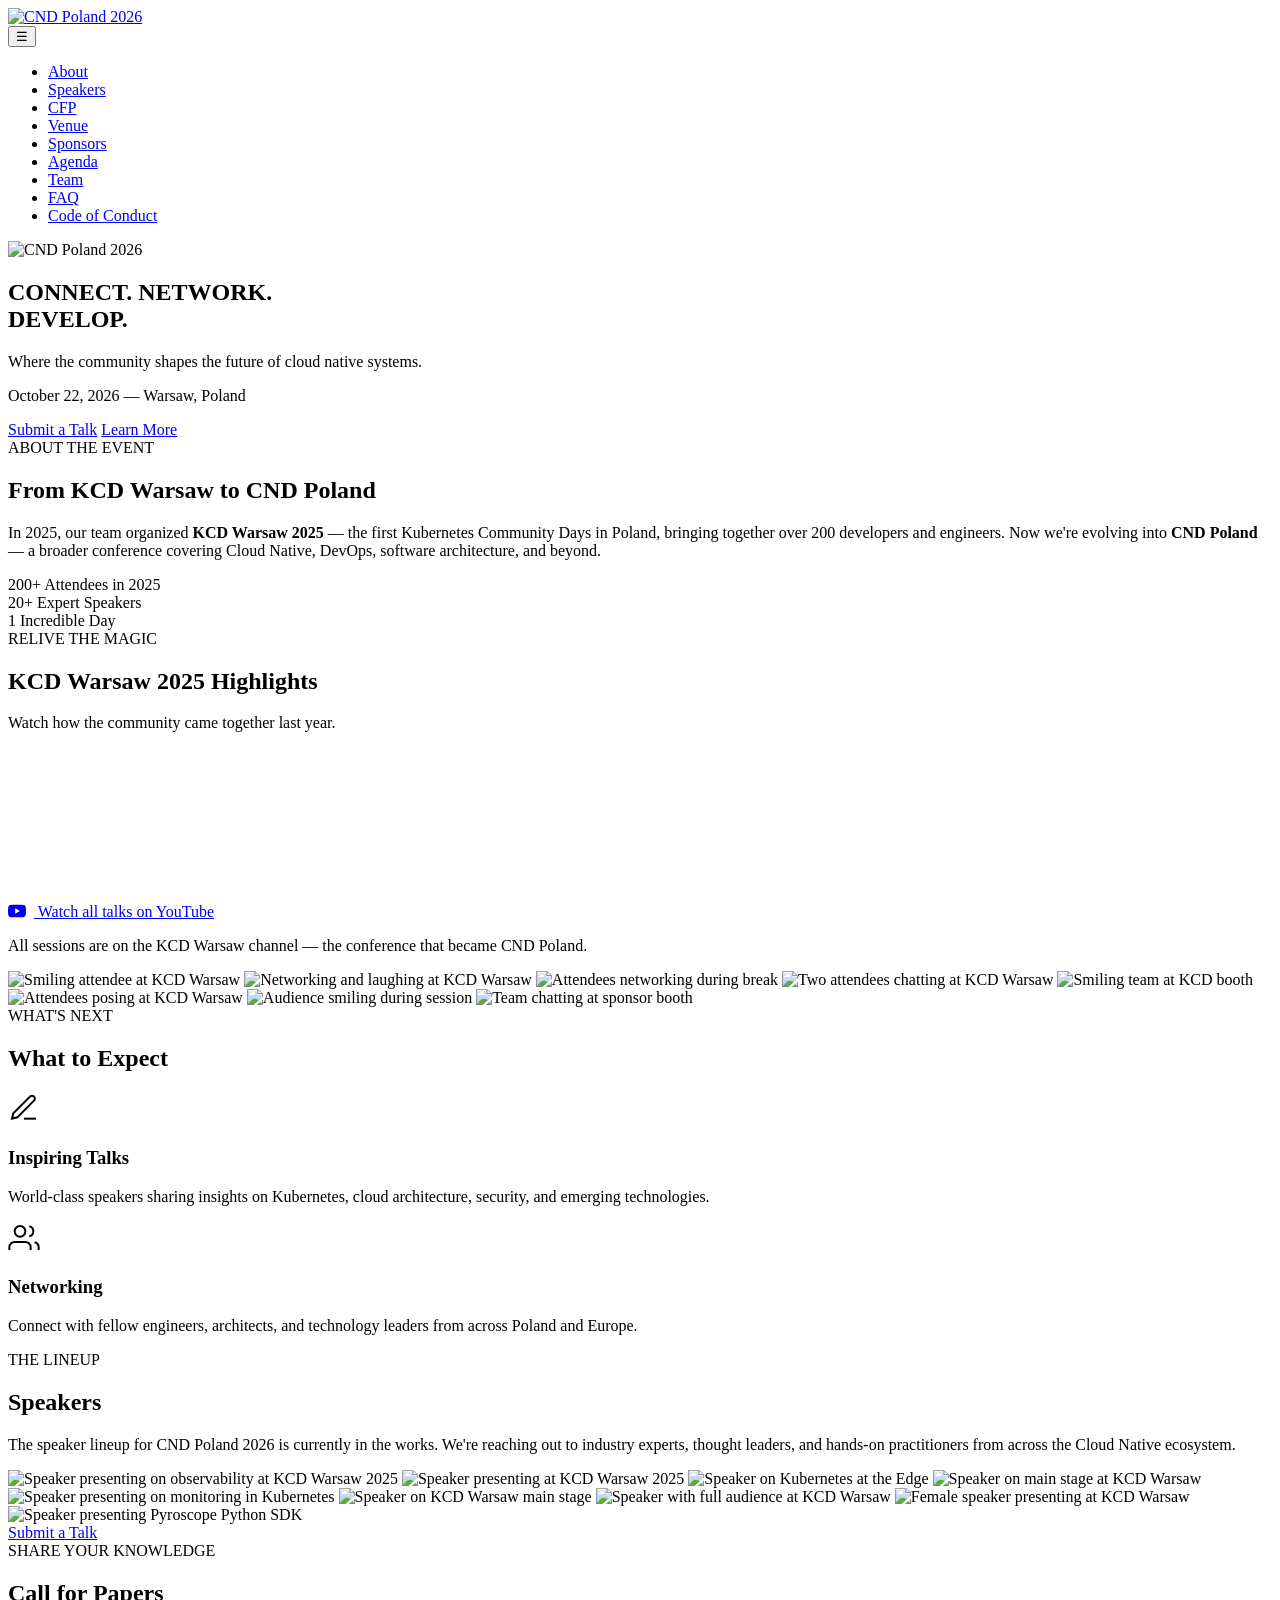
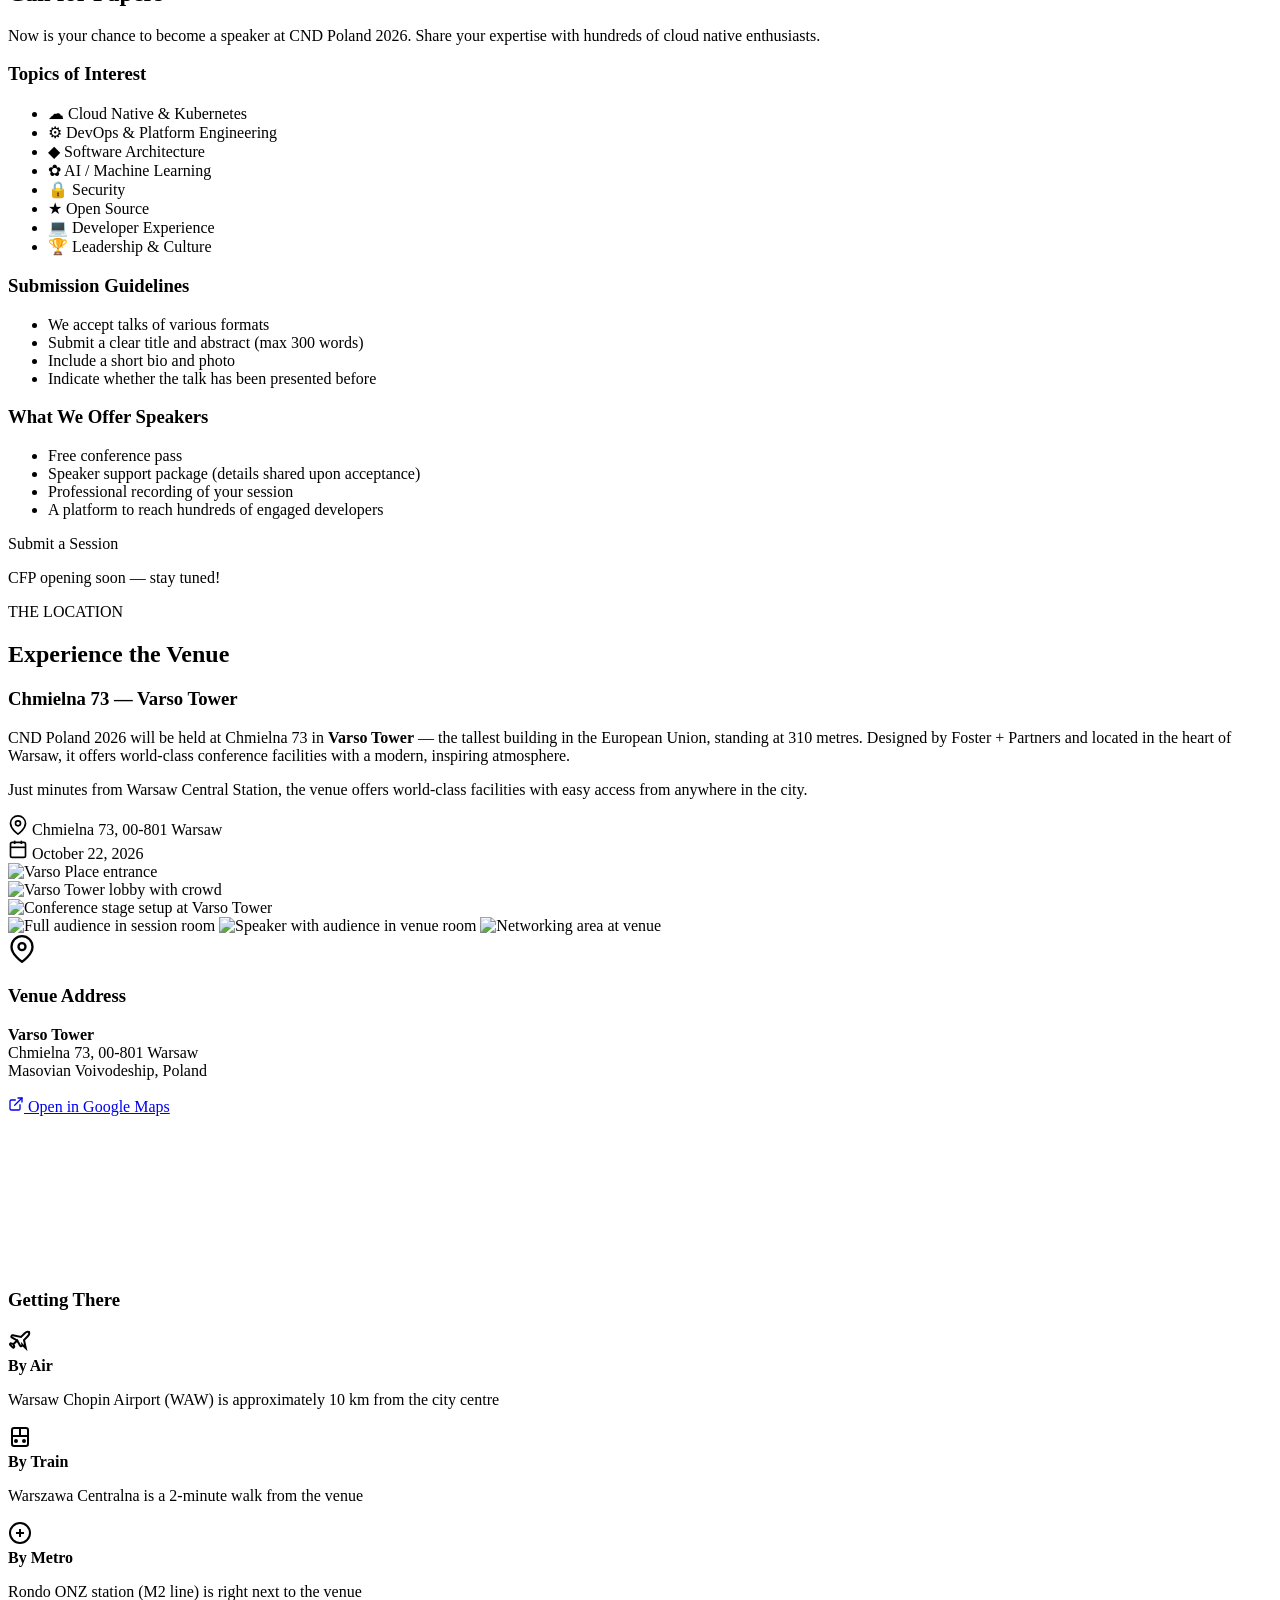
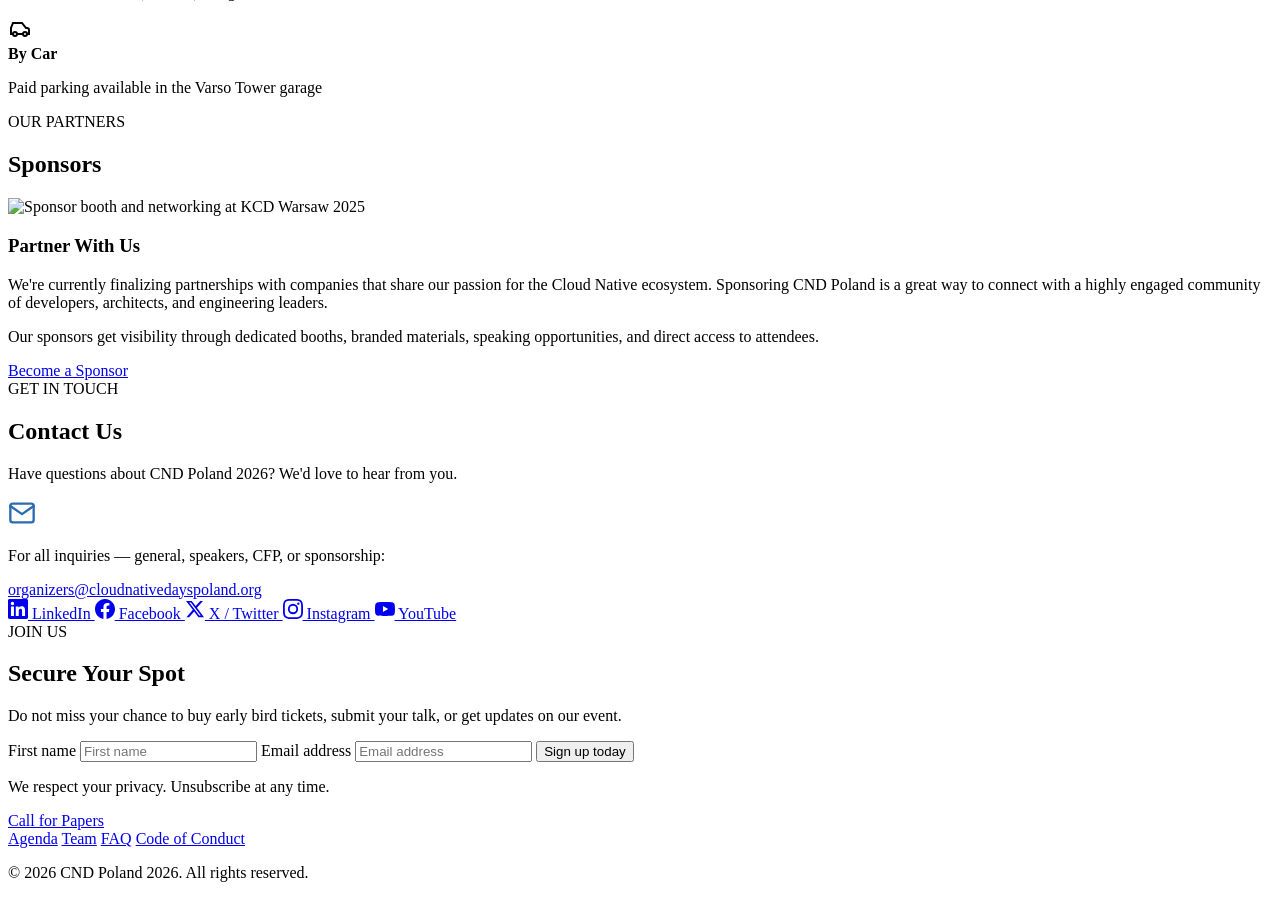
==== index.html @ 006c0f7c "Deploy preview from 3dc7a42" ====
<!doctype html><html lang=en><head><meta name=generator content="Hugo 0.145.0"><meta charset=utf-8><meta name=viewport content="width=device-width,initial-scale=1"><title>CND Poland 2026</title>
<meta name=description content="CND Poland 2026 — IT Conference"><link rel=icon href=/2026-webpage-pages-preview/favicon.ico sizes=32x32><link rel=icon href=/2026-webpage-pages-preview/favicon.svg type=image/svg+xml><link rel=stylesheet href=/2026-webpage-pages-preview/css/style.1a49430e7a72ebe0ae7373f8255e4a6626a371e6954d62e441c7e2610b53361c.css integrity="sha256-GklDDnpy6+Cuc3P4JV5KZiajceaVTWLkQcfiYQtTNhw="></head><body><header class=site-header><div class="container header-inner"><a href=/ class=site-logo><img src=/2026-webpage-pages-preview/images/cnd_full_white.png alt="CND Poland 2026" class=site-logo-img></a><nav class=site-nav><button class=nav-toggle aria-label="Toggle navigation">&#9776;</button><ul class=nav-list><li><a href=/2026-webpage-pages-preview/#about>About</a></li><li><a href=/2026-webpage-pages-preview/#speakers>Speakers</a></li><li><a href=/2026-webpage-pages-preview/#cfp>CFP</a></li><li><a href=/2026-webpage-pages-preview/#venue>Venue</a></li><li><a href=/2026-webpage-pages-preview/#sponsors>Sponsors</a></li><li><a href=/2026-webpage-pages-preview/agenda/>Agenda</a></li><li><a href=/2026-webpage-pages-preview/team/>Team</a></li><li><a href=/2026-webpage-pages-preview/faq/>FAQ</a></li><li><a href=/2026-webpage-pages-preview/code-of-conduct/>Code of Conduct</a></li></ul></nav></div></header><main class=main-home><section class=hero><div class=hero-overlay></div><div class=hero-content><img src=/2026-webpage-pages-preview/images/cnd_full_white.png alt="CND Poland 2026" class="hero-logo fade-in"><h1 class="hero-heading fade-in delay-1">CONNECT. NETWORK.<br><span class=hero-accent>DEVELOP.</span></h1><p class="hero-sub fade-in delay-2">Where the community shapes the future of cloud native systems.</p><p class="hero-date fade-in delay-3">October 22, 2026 &mdash; Warsaw, Poland</p><div class="hero-buttons fade-in delay-3"><a href=#cfp class="btn btn-primary">Submit a Talk</a>
<a href=#about class="btn btn-outline">Learn More</a></div></div><div class=hero-scroll-indicator><span></span></div></section><section id=about class="section section-about reveal"><div class=section-inner><span class=section-label>ABOUT THE EVENT</span><h2>From KCD Warsaw to CND Poland</h2><p class=section-description>In 2025, our team organized <strong>KCD Warsaw 2025</strong> &mdash; the first Kubernetes Community Days in Poland, bringing together over 200 developers and engineers. Now we're evolving into <strong>CND Poland</strong> &mdash; a broader conference covering Cloud Native, DevOps, software architecture, and beyond.</p><div class=stats-row><div class="stat-item reveal"><span class=stat-number>200+</span>
<span class=stat-label>Attendees in 2025</span></div><div class="stat-item reveal"><span class=stat-number>20+</span>
<span class=stat-label>Expert Speakers</span></div><div class="stat-item reveal"><span class=stat-number>1</span>
<span class=stat-label>Incredible Day</span></div></div></div></section><section class="section section-video reveal"><div class=section-inner><span class=section-label>RELIVE THE MAGIC</span><h2>KCD Warsaw 2025 Highlights</h2><p class=section-description>Watch how the community came together last year.</p><div class="video-wrapper reveal"><div class=video-container><iframe src=https://www.youtube.com/embed/zPcjkqqGTGQ title="KCD Warsaw 2025" frameborder=0 allow="accelerometer; autoplay; clipboard-write; encrypted-media; gyroscope; picture-in-picture" allowfullscreen></iframe></div></div><div class="section-link reveal"><a href=https://www.youtube.com/@kcdwarsaw class="btn btn-secondary" target=_blank rel="noopener noreferrer"><svg width="18" height="18" viewBox="0 0 24 24" fill="currentcolor" aria-hidden="true" style="vertical-align:-3px;margin-right:.5rem"><path d="M23.498 6.186A3.016 3.016.0 0021.376 4.05C19.505 3.545 12 3.545 12 3.545s-7.505.0-9.377.505A3.017 3.017.0 00.502 6.186C0 8.07.0 12 0 12s0 3.93.502 5.814a3.016 3.016.0 002.122 2.136c1.871.505 9.376.505 9.376.505s7.505.0 9.377-.505a3.015 3.015.0 002.122-2.136C24 15.93 24 12 24 12s0-3.93-.502-5.814zM9.545 15.568V8.432L15.818 12l-6.273 3.568z"/></svg>
Watch all talks on YouTube</a><p class=cfp-submit-note>All sessions are on the KCD Warsaw channel &mdash; the conference that became CND Poland.</p></div><div class="highlights-photo-grid reveal"><img src=/2026-webpage-pages-preview/images/kcd2025/highlights-1.jpg alt="Smiling attendee at KCD Warsaw" loading=lazy>
<img src=/2026-webpage-pages-preview/images/kcd2025/highlights-2.jpg alt="Networking and laughing at KCD Warsaw" loading=lazy>
<img src=/2026-webpage-pages-preview/images/kcd2025/highlights-3.jpg alt="Attendees networking during break" loading=lazy>
<img src=/2026-webpage-pages-preview/images/kcd2025/highlights-4.jpg alt="Two attendees chatting at KCD Warsaw" loading=lazy>
<img src=/2026-webpage-pages-preview/images/kcd2025/highlights-5.jpg alt="Smiling team at KCD booth" loading=lazy>
<img src=/2026-webpage-pages-preview/images/kcd2025/highlights-6.jpg alt="Attendees posing at KCD Warsaw" loading=lazy>
<img src=/2026-webpage-pages-preview/images/kcd2025/highlights-7.jpg alt="Audience smiling during session" loading=lazy>
<img src=/2026-webpage-pages-preview/images/kcd2025/highlights-8.jpg alt="Team chatting at sponsor booth" loading=lazy></div></div></section><section class="section section-coming reveal"><div class=section-inner><span class=section-label>WHAT'S NEXT</span><h2>What to Expect</h2><div class="features-grid features-grid-two"><div class="feature-card reveal"><div class=feature-icon><svg width="32" height="32" viewBox="0 0 24 24" fill="none" stroke="currentcolor" stroke-width="1.5"><path d="M12 20h9"/><path d="M16.5 3.5a2.121 2.121.0 013 3L7 19l-4 1 1-4L16.5 3.5z"/></svg></div><h3>Inspiring Talks</h3><p>World-class speakers sharing insights on Kubernetes, cloud architecture, security, and emerging technologies.</p></div><div class="feature-card reveal"><div class=feature-icon><svg width="32" height="32" viewBox="0 0 24 24" fill="none" stroke="currentcolor" stroke-width="1.5"><path d="M17 21v-2a4 4 0 00-4-4H5a4 4 0 00-4 4v2"/><circle cx="9" cy="7" r="4"/><path d="M23 21v-2a4 4 0 00-3-3.87"/><path d="M16 3.13a4 4 0 010 7.75"/></svg></div><h3>Networking</h3><p>Connect with fellow engineers, architects, and technology leaders from across Poland and Europe.</p></div></div></div></section><section id=speakers class="section section-speakers reveal"><div class=section-inner><span class=section-label>THE LINEUP</span><h2>Speakers</h2><p class=section-description>The speaker lineup for CND Poland 2026 is currently in the works. We're reaching out to industry experts, thought leaders, and hands-on practitioners from across the Cloud Native ecosystem.</p><div class="speakers-photo-grid reveal"><img src=/2026-webpage-pages-preview/images/kcd2025/speaker-stage-1.jpg alt="Speaker presenting on observability at KCD Warsaw 2025" loading=lazy>
<img src=/2026-webpage-pages-preview/images/kcd2025/speaker-stage-2.jpg alt="Speaker presenting at KCD Warsaw 2025" loading=lazy>
<img src=/2026-webpage-pages-preview/images/kcd2025/speaker-stage-3.jpg alt="Speaker on Kubernetes at the Edge" loading=lazy>
<img src=/2026-webpage-pages-preview/images/kcd2025/speaker-stage-4.jpg alt="Speaker on main stage at KCD Warsaw" loading=lazy>
<img src=/2026-webpage-pages-preview/images/kcd2025/speaker-stage-5.jpg alt="Speaker presenting on monitoring in Kubernetes" loading=lazy>
<img src=/2026-webpage-pages-preview/images/kcd2025/speaker-stage-6.jpg alt="Speaker on KCD Warsaw main stage" loading=lazy>
<img src=/2026-webpage-pages-preview/images/kcd2025/speaker-stage-7.jpg alt="Speaker with full audience at KCD Warsaw" loading=lazy>
<img src=/2026-webpage-pages-preview/images/kcd2025/speaker-stage-8.jpg alt="Female speaker presenting at KCD Warsaw" loading=lazy>
<img src=/2026-webpage-pages-preview/images/kcd2025/speaker-stage-9.jpg alt="Speaker presenting Pyroscope Python SDK" loading=lazy></div><div class=section-link><a href=#cfp class="btn btn-secondary">Submit a Talk</a></div></div></section><section id=cfp class="section section-cfp reveal"><div class=section-inner><span class=section-label>SHARE YOUR KNOWLEDGE</span><h2>Call for Papers</h2><p class=section-description>Now is your chance to become a speaker at CND Poland 2026. Share your expertise with hundreds of cloud native enthusiasts.</p><div class=cfp-columns><div class=cfp-card><h3>Topics of Interest</h3><ul class=cfp-topics><li><span class=cfp-topic-icon>&#9729;</span> Cloud Native & Kubernetes</li><li><span class=cfp-topic-icon>&#9881;</span> DevOps & Platform Engineering</li><li><span class=cfp-topic-icon>&#9670;</span> Software Architecture</li><li><span class=cfp-topic-icon>&#10047;</span> AI / Machine Learning</li><li><span class=cfp-topic-icon>&#128274;</span> Security</li><li><span class=cfp-topic-icon>&#9733;</span> Open Source</li><li><span class=cfp-topic-icon>&#128187;</span> Developer Experience</li><li><span class=cfp-topic-icon>&#127942;</span> Leadership & Culture</li></ul></div><div class=cfp-card><h3>Submission Guidelines</h3><ul class=cfp-guidelines><li>We accept talks of various formats</li><li>Submit a clear title and abstract (max 300 words)</li><li>Include a short bio and photo</li><li>Indicate whether the talk has been presented before</li></ul><h3>What We Offer Speakers</h3><ul class=cfp-guidelines><li>Free conference pass</li><li>Speaker support package (details shared upon acceptance)</li><li>Professional recording of your session</li><li>A platform to reach hundreds of engaged developers</li></ul></div></div><div class=cfp-cta-row><span class="btn btn-disabled btn-large">Submit a Session</span><p class=cfp-submit-note>CFP opening soon &mdash; stay tuned!</p></div></div></section><section id=venue class="section section-venue reveal"><div class=section-inner><span class=section-label>THE LOCATION</span><h2>Experience the Venue</h2><div class=venue-info-row><div class=venue-text><h3>Chmielna 73 &mdash; Varso Tower</h3><p>CND Poland 2026 will be held at Chmielna 73 in <strong>Varso Tower</strong> &mdash; the tallest building in the European Union, standing at 310 metres. Designed by Foster + Partners and located in the heart of Warsaw, it offers world-class conference facilities with a modern, inspiring atmosphere.</p><p>Just minutes from Warsaw Central Station, the venue offers world-class facilities with easy access from anywhere in the city.</p><div class=venue-details><div class=venue-detail><svg width="20" height="20" viewBox="0 0 24 24" fill="none" stroke="currentcolor" stroke-width="2"><path d="M21 10c0 7-9 13-9 13s-9-6-9-13a9 9 0 0118 0z"/><circle cx="12" cy="10" r="3"/></svg>
<span>Chmielna 73, 00-801 Warsaw</span></div><div class=venue-detail><svg width="20" height="20" viewBox="0 0 24 24" fill="none" stroke="currentcolor" stroke-width="2"><rect x="3" y="4" width="18" height="18" rx="2" ry="2"/><line x1="16" y1="2" x2="16" y2="6"/><line x1="8" y1="2" x2="8" y2="6"/><line x1="3" y1="10" x2="21" y2="10"/></svg>
<span>October 22, 2026</span></div></div></div><div class=venue-gallery><div class=venue-photo-grid><div class="venue-photo reveal"><img src=/2026-webpage-pages-preview/images/kcd2025/venue-entrance.jpg alt="Varso Place entrance" loading=lazy></div><div class="venue-photo reveal"><img src=/2026-webpage-pages-preview/images/kcd2025/venue-lobby.jpg alt="Varso Tower lobby with crowd" loading=lazy></div><div class="venue-photo venue-photo-wide reveal"><img src=/2026-webpage-pages-preview/images/kcd2025/venue-stage.jpg alt="Conference stage setup at Varso Tower" loading=lazy></div></div></div></div><div class="venue-event-gallery reveal"><img src=/2026-webpage-pages-preview/images/kcd2025/venue-audience.jpg alt="Full audience in session room" loading=lazy>
<img src=/2026-webpage-pages-preview/images/kcd2025/venue-session-room.jpg alt="Speaker with audience in venue room" loading=lazy>
<img src=/2026-webpage-pages-preview/images/kcd2025/venue-networking.jpg alt="Networking area at venue" loading=lazy></div><div class="venue-map-card reveal"><div class=venue-map-card-inner><div class=venue-map-info><div class=venue-map-icon><svg width="28" height="28" viewBox="0 0 24 24" fill="none" stroke="currentcolor" stroke-width="2" stroke-linecap="round" stroke-linejoin="round"><path d="M21 10c0 7-9 13-9 13s-9-6-9-13a9 9 0 0118 0z"/><circle cx="12" cy="10" r="3"/></svg></div><div><h3>Venue Address</h3><p class=venue-map-address><strong>Varso Tower</strong><br>Chmielna 73, 00-801 Warsaw<br>Masovian Voivodeship, Poland</p><a href=https://maps.app.goo.gl/LTE9e2RLJfPEnkGX8 target=_blank rel="noopener noreferrer" class="btn btn-secondary venue-map-btn"><svg width="16" height="16" viewBox="0 0 24 24" fill="none" stroke="currentcolor" stroke-width="2" stroke-linecap="round" stroke-linejoin="round"><path d="M18 13v6a2 2 0 01-2 2H5a2 2 0 01-2-2V8a2 2 0 012-2h6"/><polyline points="15 3 21 3 21 9"/><line x1="10" y1="14" x2="21" y2="3"/></svg>
Open in Google Maps</a></div></div><div class=venue-map-embed><iframe src="https://www.google.com/maps/embed?pb=!1m18!1m12!1m3!1d2443.8!2d20.9935!3d52.2295!2m3!1f0!2f0!3f0!3m2!1i1024!2i768!4f13.1!3m3!1m2!1s0x471ecc8c92692e49%3A0xc2e97ae360ad0946!2sVarso%20Tower!5e0!3m2!1sen!2spl!4v1" width=100% height=100% style=border:0 allowfullscreen loading=lazy referrerpolicy=no-referrer-when-downgrade></iframe></div></div></div><div class="venue-getting-there reveal"><h3>Getting There</h3><div class=venue-transport-grid><div class=venue-transport-card><svg width="24" height="24" viewBox="0 0 24 24" fill="none" stroke="currentcolor" stroke-width="2"><path d="M17.8 19.2 16 11l3.5-3.5C21 6 21.5 4 21 3c-1-.5-3 0-4.5 1.5L13 8 4.8 6.2c-.5-.1-.9.1-1.1.5l-.3.5c-.2.4-.1.9.3 1.1l5.4 3.1-3.8 3.8-2-.8c-.4-.2-.9.0-1.1.3l-.1.2c-.2.3-.1.7.1 1l2.5 2.5c.3.3.7.4 1 .1l.2-.1c.3-.2.5-.7.3-1.1l-.8-2 3.8-3.8 3.1 5.4c.2.4.7.5 1.1.3l.5-.3c.4-.2.6-.6.5-1.1z"/></svg><div><strong>By Air</strong><p>Warsaw Chopin Airport (WAW) is approximately 10 km from the city centre</p></div></div><div class=venue-transport-card><svg width="24" height="24" viewBox="0 0 24 24" fill="none" stroke="currentcolor" stroke-width="2"><rect x="4" y="3" width="16" height="18" rx="2"/><path d="M4 11h16"/><path d="M12 3v8"/><circle cx="8" cy="16" r="1"/><circle cx="16" cy="16" r="1"/></svg><div><strong>By Train</strong><p>Warszawa Centralna is a 2-minute walk from the venue</p></div></div><div class=venue-transport-card><svg width="24" height="24" viewBox="0 0 24 24" fill="none" stroke="currentcolor" stroke-width="2"><circle cx="12" cy="12" r="10"/><path d="M8 12h8"/><path d="M12 8v8"/></svg><div><strong>By Metro</strong><p>Rondo ONZ station (M2 line) is right next to the venue</p></div></div><div class=venue-transport-card><svg width="24" height="24" viewBox="0 0 24 24" fill="none" stroke="currentcolor" stroke-width="2"><path d="M7 17m-2 0a2 2 0 104 0 2 2 0 10-4 0"/><path d="M17 17m-2 0a2 2 0 104 0 2 2 0 10-4 0"/><path d="M5 17H3v-6l2-5h9l4 5h1a2 2 0 012 2v4h-2"/><path d="M9 17h6"/></svg><div><strong>By Car</strong><p>Paid parking available in the Varso Tower garage</p></div></div></div></div></div></section><section id=sponsors class="section section-sponsors reveal"><div class=section-inner><span class=section-label>OUR PARTNERS</span><h2>Sponsors</h2><div class=sponsors-placeholder-home><img class=sponsors-placeholder-img src=/2026-webpage-pages-preview/images/kcd2025/sponsors-placeholder.jpg alt="Sponsor booth and networking at KCD Warsaw 2025" loading=lazy><div class=sponsors-placeholder-body><h3>Partner With Us</h3><p>We're currently finalizing partnerships with companies that share our passion for the Cloud Native ecosystem. Sponsoring CND Poland is a great way to connect with a highly engaged community of developers, architects, and engineering leaders.</p><p>Our sponsors get visibility through dedicated booths, branded materials, speaking opportunities, and direct access to attendees.</p><a href=mailto:organizers@cloudnativedayspoland.org class="btn btn-secondary">Become a Sponsor</a></div></div></div></section><section id=contact class="section section-contact reveal"><div class=section-inner><span class=section-label>GET IN TOUCH</span><h2>Contact Us</h2><p class=section-description>Have questions about CND Poland 2026? We'd love to hear from you.</p><div class=contact-home-compact><div class=contact-email-card><svg width="28" height="28" viewBox="0 0 24 24" fill="none" stroke="#2b6cb0" stroke-width="2" stroke-linecap="round" stroke-linejoin="round"><path d="M4 4h16c1.1.0 2 .9 2 2v12c0 1.1-.9 2-2 2H4c-1.1.0-2-.9-2-2V6c0-1.1.9-2 2-2z"/><polyline points="22,6 12,13 2,6"/></svg><div><p>For all inquiries &mdash; general, speakers, CFP, or sponsorship:</p><a href=mailto:organizers@cloudnativedayspoland.org class=contact-email>organizers@cloudnativedayspoland.org</a></div></div></div><div class=contact-social-row><a href=https://www.linkedin.com/company/cnd-poland/ class=contact-social-link target=_blank rel=noopener><svg width="20" height="20" viewBox="0 0 24 24" fill="currentcolor"><path d="M20.447 20.452h-3.554v-5.569c0-1.328-.027-3.037-1.852-3.037-1.853.0-2.136 1.445-2.136 2.939v5.667H9.351V9h3.414v1.561h.046c.477-.9 1.637-1.85 3.37-1.85 3.601.0 4.267 2.37 4.267 5.455v6.286zM5.337 7.433A2.062 2.062.0 013.274 5.368a2.064 2.064.0 112.063 2.065zm1.782 13.019H3.555V9h3.564v11.452zM22.225.0H1.771C.792.0.0.774.0 1.729v20.542C0 23.227.792 24 1.771 24h20.451C23.2 24 24 23.227 24 22.271V1.729C24 .774 23.2.0 22.222.0h.003z"/></svg>
LinkedIn
</a><a href=https://www.facebook.com/cnd.poland class=contact-social-link target=_blank rel=noopener><svg width="20" height="20" viewBox="0 0 24 24" fill="currentcolor"><path d="M24 12.073c0-6.627-5.373-12-12-12s-12 5.373-12 12c0 5.99 4.388 10.954 10.125 11.854v-8.385H7.078v-3.47h3.047V9.43c0-3.007 1.792-4.669 4.533-4.669 1.312.0 2.686.235 2.686.235v2.953H15.83c-1.491.0-1.956.925-1.956 1.874v2.25h3.328l-.532 3.47h-2.796v8.385C19.612 23.027 24 18.062 24 12.073z"/></svg>
Facebook
</a><a href=https://x.com/cnd_poland class=contact-social-link target=_blank rel=noopener><svg width="20" height="20" viewBox="0 0 24 24" fill="currentcolor"><path d="M18.244 2.25h3.308l-7.227 8.26 8.502 11.24H16.17l-5.214-6.817L4.99 21.75H1.68l7.73-8.835L1.254 2.25H8.08l4.713 6.231zm-1.161 17.52h1.833L7.084 4.126H5.117z"/></svg>
X / Twitter
</a><a href=https://www.instagram.com/cnd_poland class=contact-social-link target=_blank rel=noopener><svg width="20" height="20" viewBox="0 0 24 24" fill="currentcolor"><path d="M12 2.163c3.204.0 3.584.012 4.85.07 3.252.148 4.771 1.691 4.919 4.919.058 1.265.069 1.645.069 4.849.0 3.205-.012 3.584-.069 4.849-.149 3.225-1.664 4.771-4.919 4.919-1.266.058-1.644.07-4.85.07-3.204.0-3.584-.012-4.849-.07-3.26-.149-4.771-1.699-4.919-4.92-.058-1.265-.07-1.644-.07-4.849.0-3.204.013-3.583.07-4.849.149-3.227 1.664-4.771 4.919-4.919 1.266-.057 1.645-.069 4.849-.069zM12 0C8.741.0 8.333.014 7.053.072 2.695.272.273 2.69.073 7.052.014 8.333.0 8.741.0 12s.014 3.668.072 4.948c.2 4.358 2.618 6.78 6.98 6.98C8.333 23.986 8.741 24 12 24s3.668-.014 4.948-.072c4.354-.2 6.782-2.618 6.979-6.98.059-1.28.073-1.689.073-4.948s-.014-3.667-.072-4.947c-.196-4.354-2.617-6.78-6.979-6.98C15.668.014 15.259.0 12 0zm0 5.838a6.162 6.162.0 100 12.324 6.162 6.162.0 000-12.324zM12 16a4 4 0 110-8 4 4 0 010 8zm6.406-11.845a1.44 1.44.0 100 2.881 1.44 1.44.0 000-2.881z"/></svg>
Instagram
</a><a href=https://www.youtube.com/@kcdwarsaw class=contact-social-link target=_blank rel=noopener title="KCD Warsaw 2025 session recordings — the conference that became CND Poland"><svg width="20" height="20" viewBox="0 0 24 24" fill="currentcolor"><path d="M23.498 6.186A3.016 3.016.0 0021.376 4.05C19.505 3.545 12 3.545 12 3.545s-7.505.0-9.377.505A3.017 3.017.0 00.502 6.186C0 8.07.0 12 0 12s0 3.93.502 5.814a3.016 3.016.0 002.122 2.136c1.871.505 9.376.505 9.376.505s7.505.0 9.377-.505a3.015 3.015.0 002.122-2.136C24 15.93 24 12 24 12s0-3.93-.502-5.814zM9.545 15.568V8.432L15.818 12l-6.273 3.568z"/></svg>
YouTube</a></div></div></section><section class="section section-cta" id=get-notified><div class=section-inner><span class="section-label light">JOIN US</span><h2>Secure Your Spot</h2><p class="section-description light">Do not miss your chance to buy early bird tickets, submit your talk, or get updates on our event.</p><form class=newsletter-form action=https://app.kit.com/forms/9354071/subscriptions method=post data-sv-form=9354071 data-uid=d902fca134 data-format=inline data-version=5><ul class=newsletter-alert data-element=errors data-group=alert></ul><div class=newsletter-fields><label class=sr-only for=newsletter-first-name>First name</label>
<input id=newsletter-first-name class=newsletter-input type=text name=fields[first_name] placeholder="First name" autocomplete=given-name>
<label class=sr-only for=newsletter-email>Email address</label>
<input id=newsletter-email class=newsletter-input type=email name=email_address placeholder="Email address" autocomplete=email required>
<button type=submit class="btn btn-primary newsletter-submit" data-element=submit>
<span>Sign up today</span></button></div><p class=newsletter-disclaimer>We respect your privacy. Unsubscribe at any time.</p></form><div class=cta-buttons><a href=#cfp class="btn btn-outline-light">Call for Papers</a></div></div></section><script async src=https://f.convertkit.com/ckjs/ck.5.js></script></main><footer class=site-footer><div class=container><nav class=footer-links><a href=/2026-webpage-pages-preview/agenda/>Agenda</a>
<a href=/2026-webpage-pages-preview/team/>Team</a>
<a href=/2026-webpage-pages-preview/faq/>FAQ</a>
<a href=/2026-webpage-pages-preview/code-of-conduct/>Code of Conduct</a></nav><p>&copy; 2026 CND Poland 2026. All rights reserved.</p></div></footer><script>document.querySelector(".nav-toggle").addEventListener("click",function(){document.querySelector(".nav-list").classList.toggle("open")}),document.querySelectorAll(".nav-list a").forEach(function(e){e.addEventListener("click",function(){document.querySelector(".nav-list").classList.remove("open")})});const header=document.querySelector(".site-header");window.addEventListener("scroll",()=>{header.classList.toggle("scrolled",window.scrollY>50)});const revealElements=document.querySelectorAll(".reveal"),revealObserver=new IntersectionObserver(e=>{e.forEach((e)=>{if(e.isIntersecting){const t=e.target.dataset.delay||0;setTimeout(()=>{e.target.classList.add("visible")},t),revealObserver.unobserve(e.target)}})},{threshold:.1,rootMargin:"0px 0px -50px 0px"});revealElements.forEach((e)=>{const n=e.parentElement,s=n?n.querySelectorAll(".reveal"):[];if(s.length>1){const t=Array.from(s).indexOf(e);e.dataset.delay=t*100}revealObserver.observe(e)});function scrollToHash(e){const t=document.querySelector(e);if(t){const e=document.querySelector(".site-header").offsetHeight,n=t.getBoundingClientRect().top+window.pageYOffset-e-16;window.scrollTo({top:n,behavior:"smooth"})}}document.querySelectorAll('a[href^="#"], a[href^="/#"]').forEach(e=>{e.addEventListener("click",function(e){const t=this.getAttribute("href"),n=t.startsWith("/#")?t.substring(1):t;(t.startsWith("#")||t.startsWith("/#")&&window.location.pathname==="/"||window.location.pathname==="/index.html")&&(e.preventDefault(),scrollToHash(n),history.pushState(null,null,n))})}),window.location.hash&&setTimeout(function(){scrollToHash(window.location.hash)},100)</script></body></html>
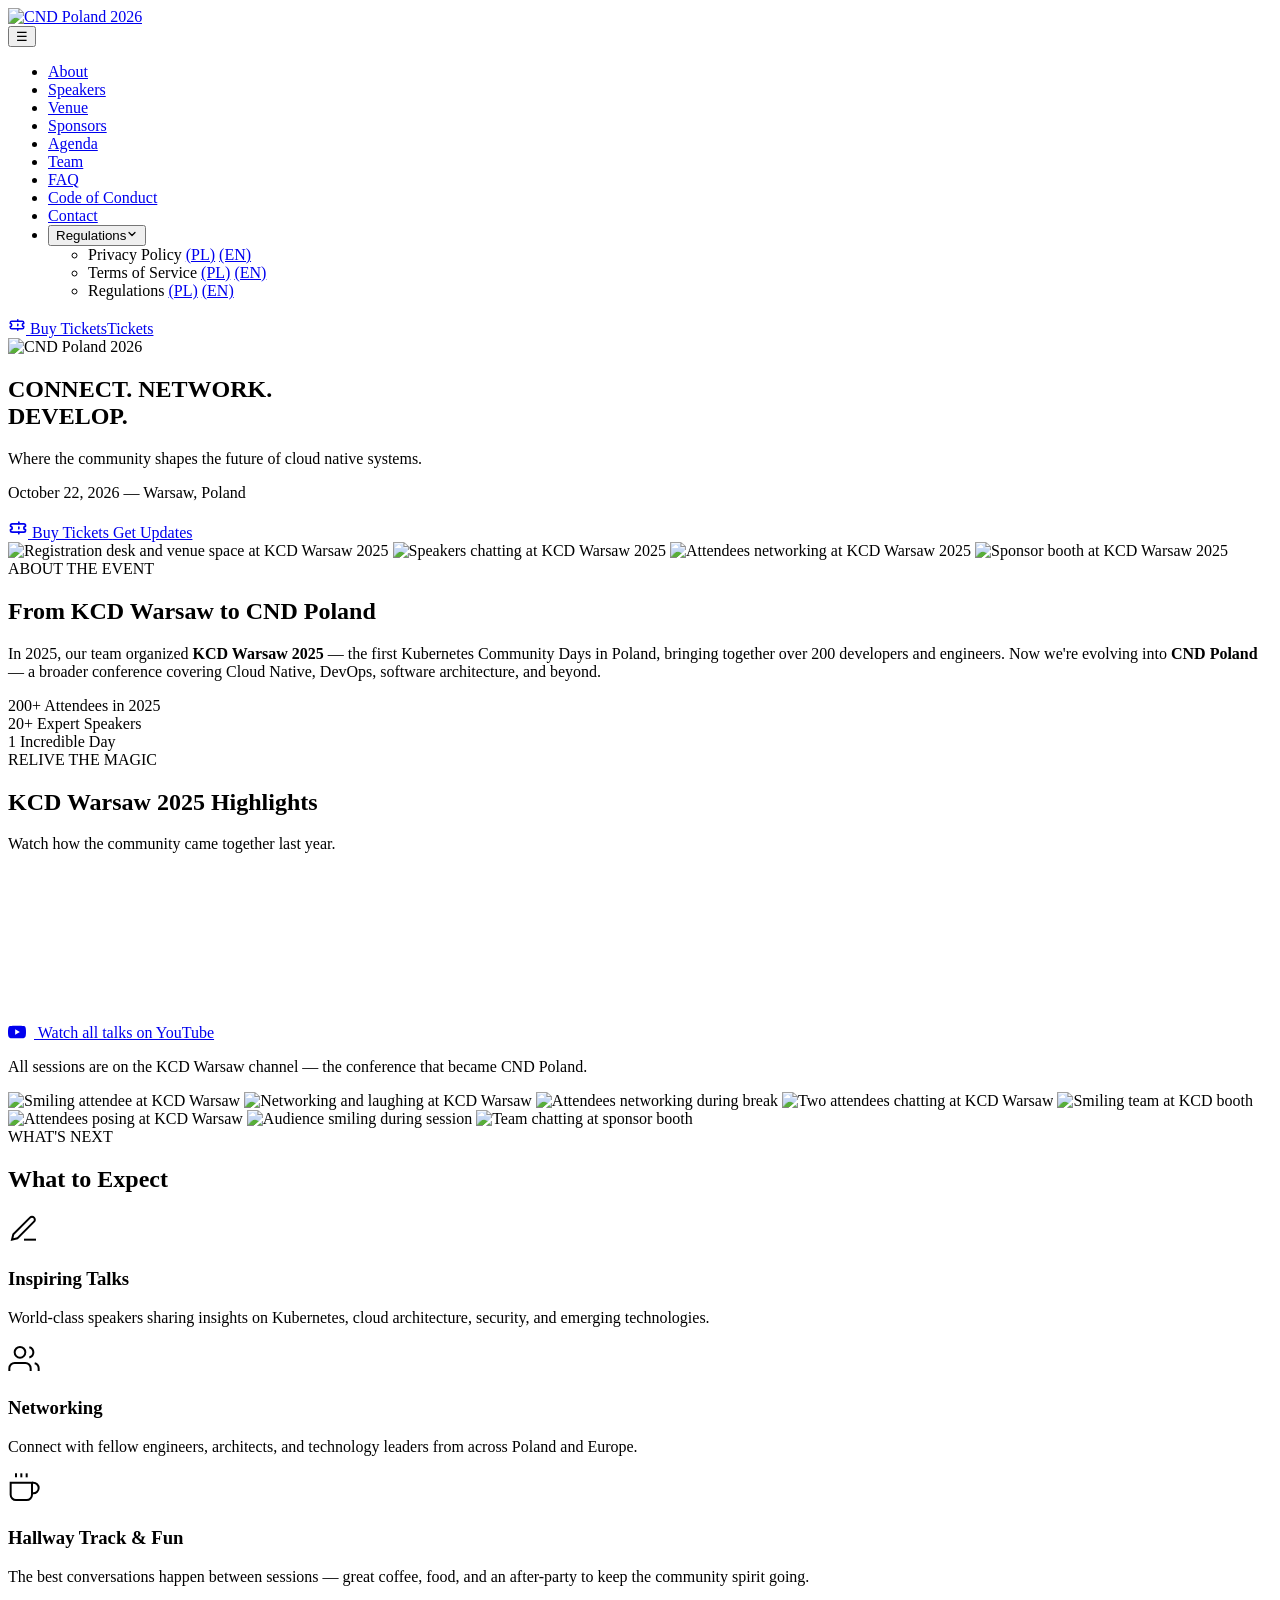
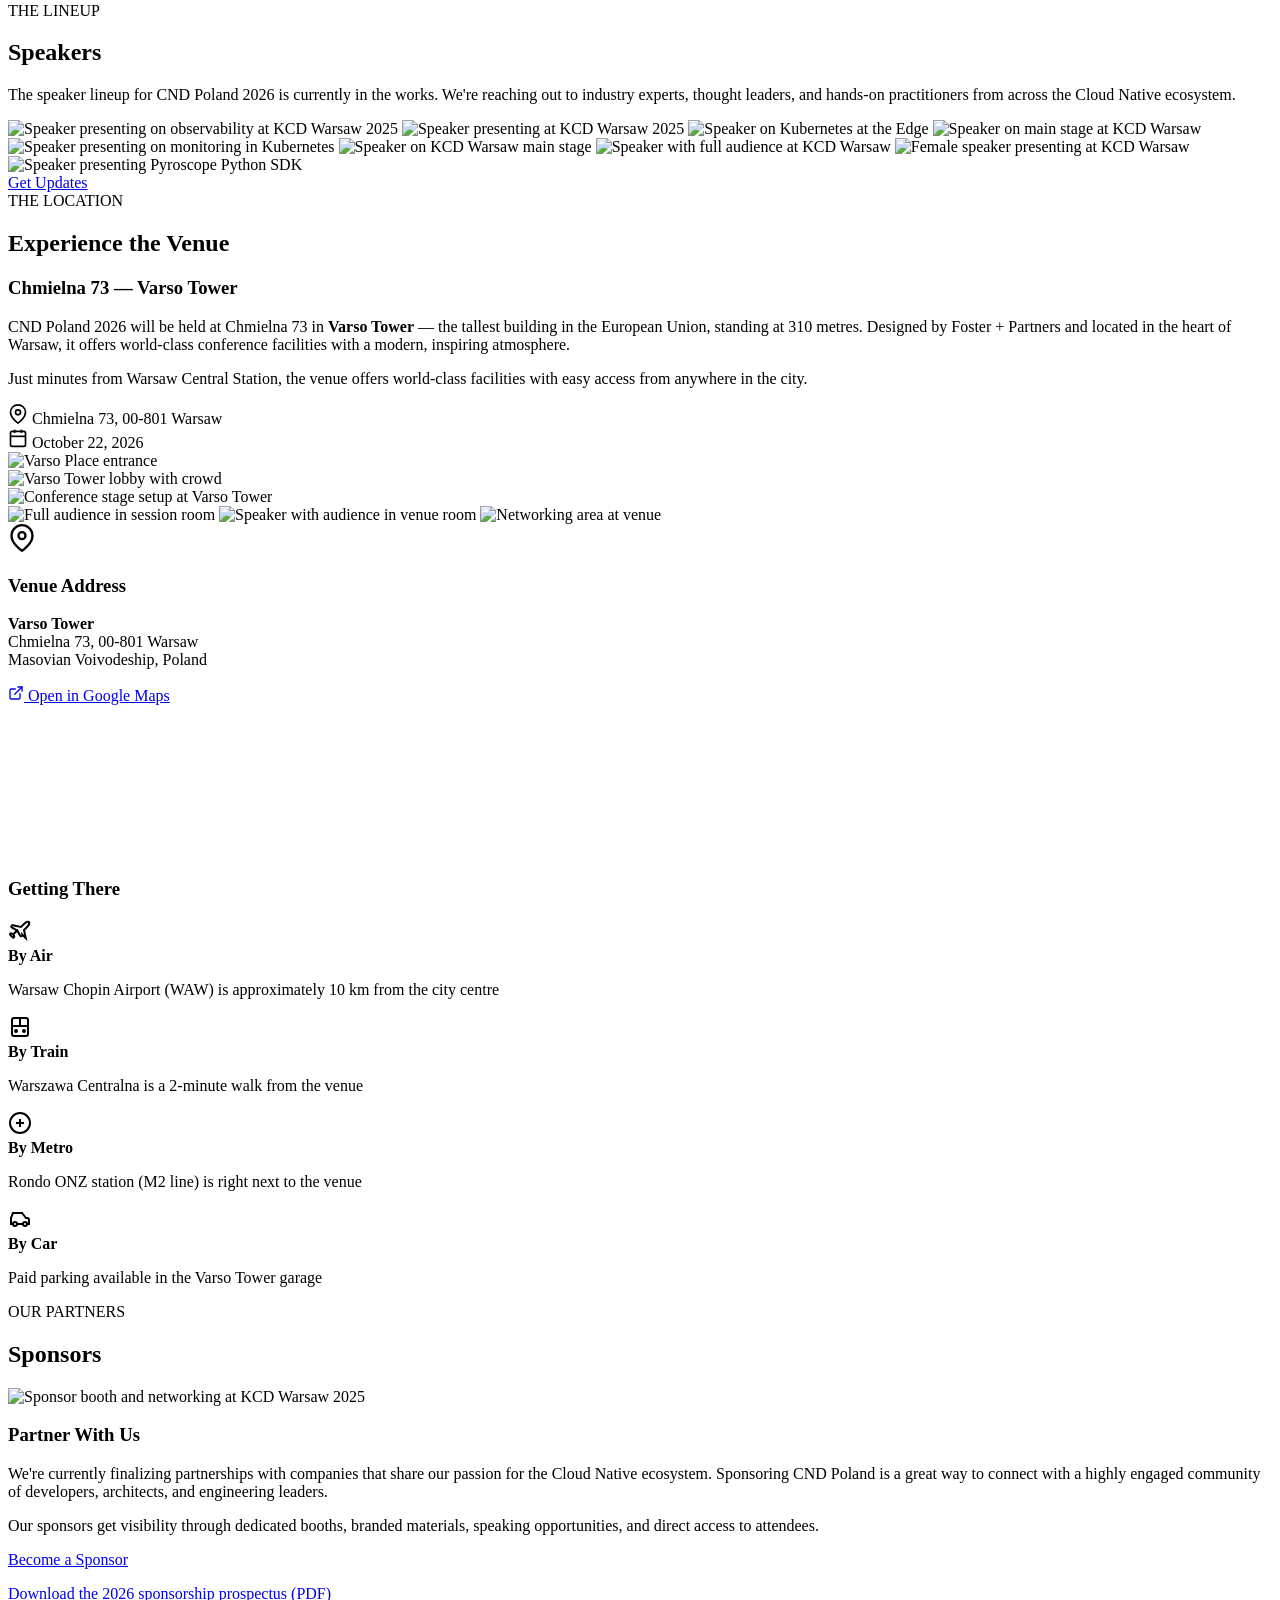
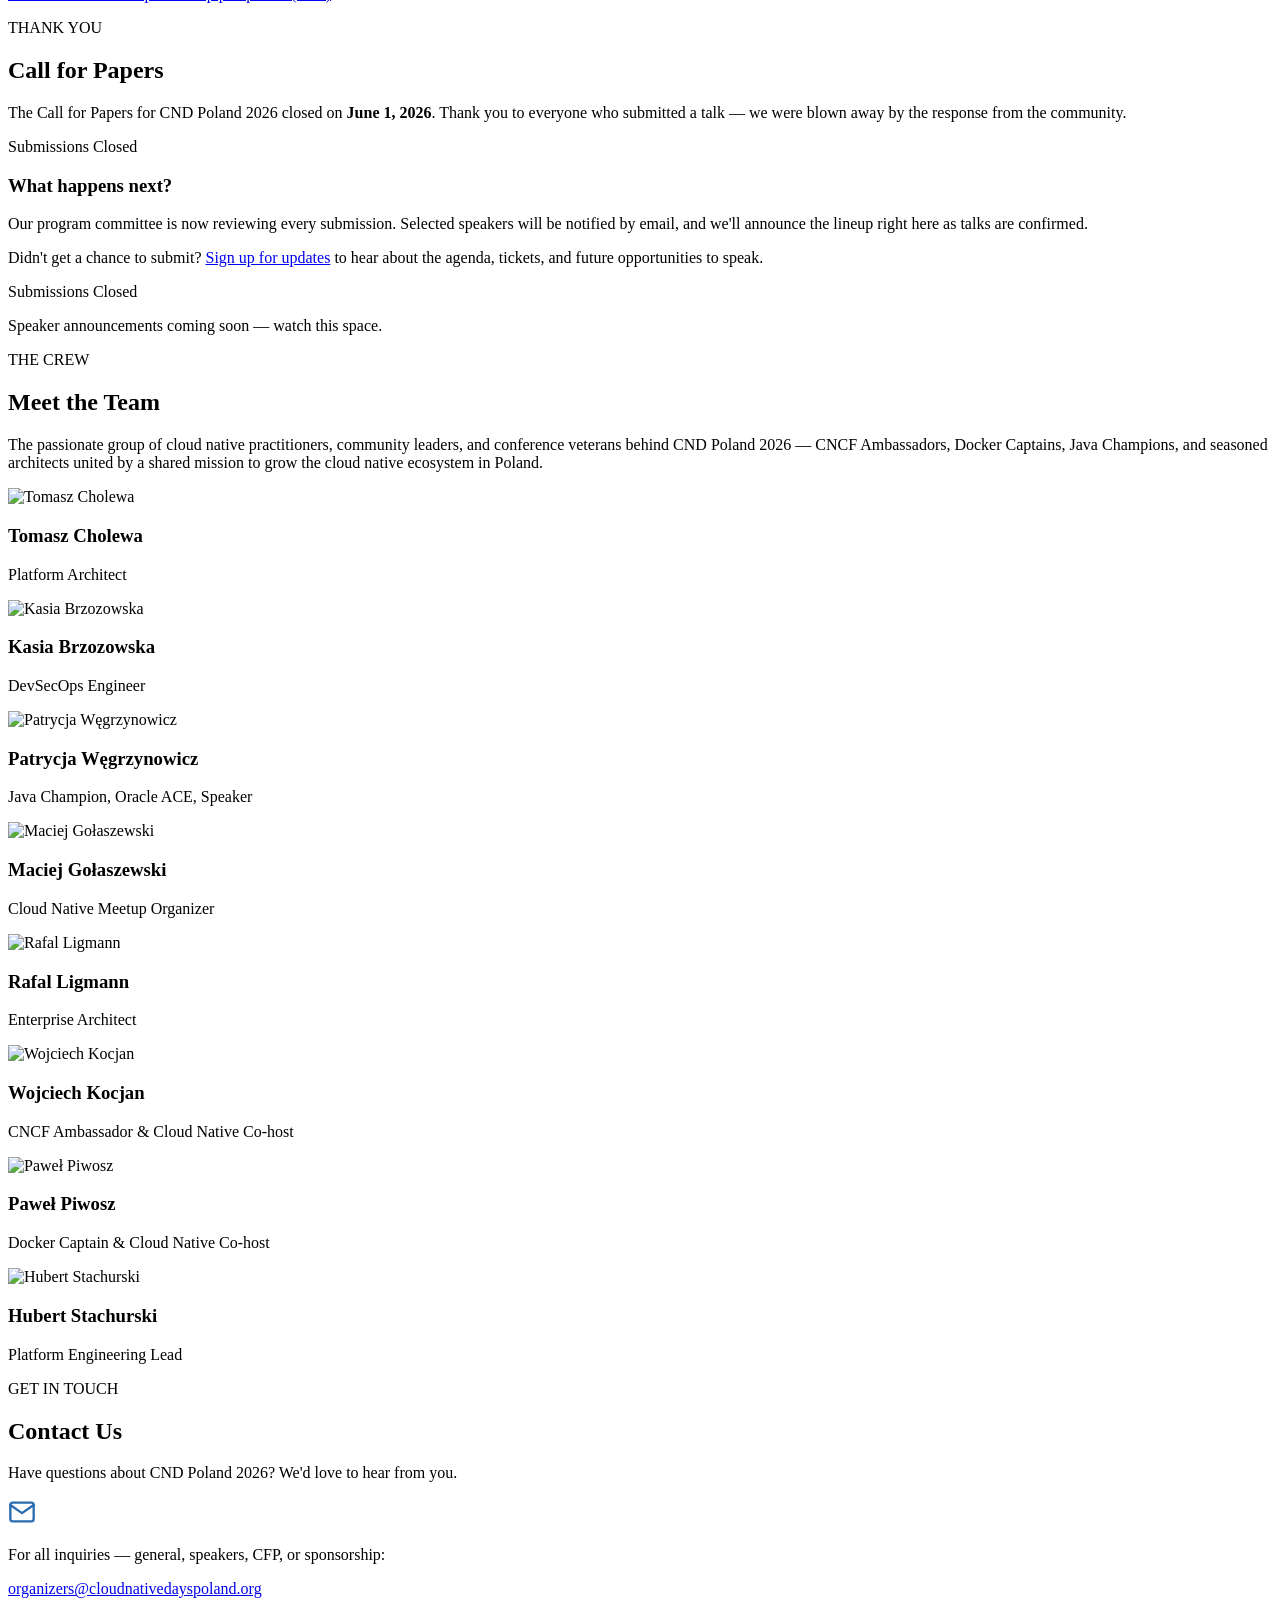
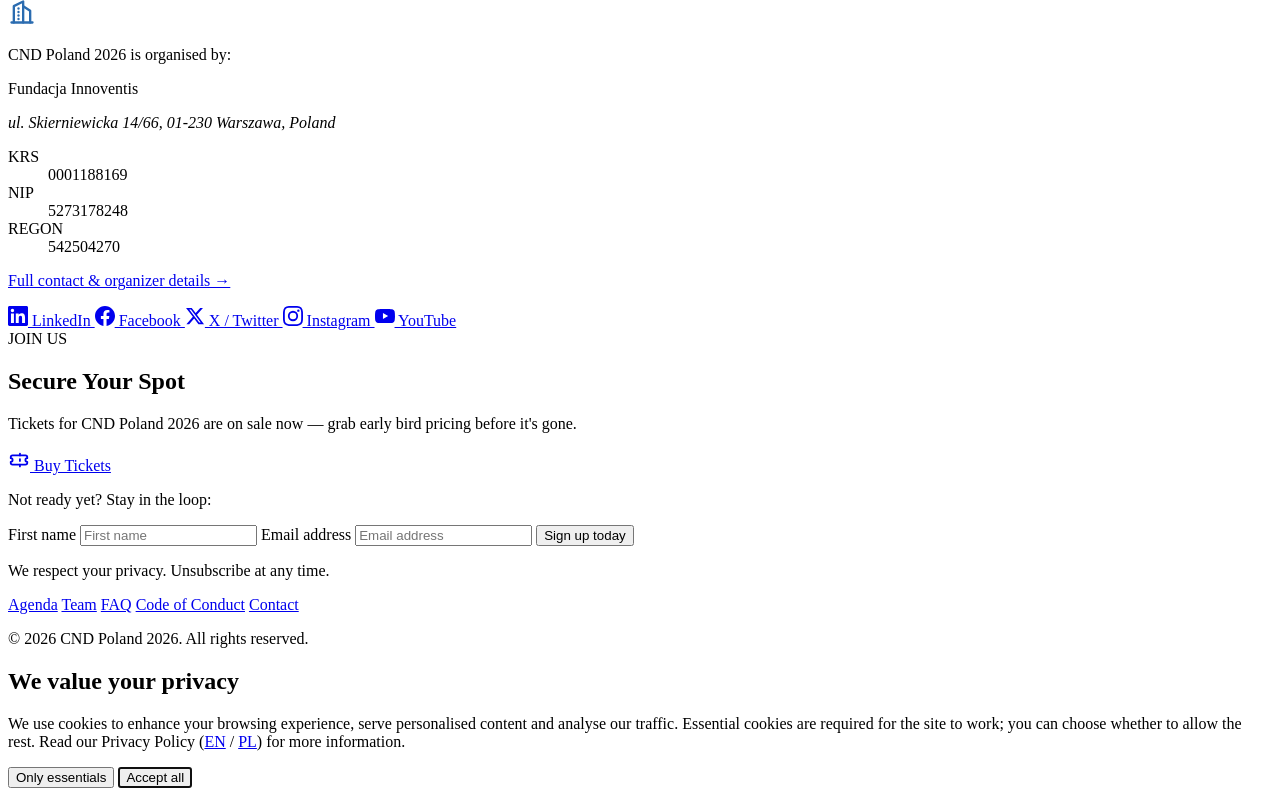
==== commit bc1e7b58: "Deploy preview from b7d4c8a" ====
--- a/index.html
+++ b/index.html
@@ -1,6 +1,18 @@
 <!doctype html><html lang=en><head><meta name=generator content="Hugo 0.145.0"><meta charset=utf-8><meta name=viewport content="width=device-width,initial-scale=1"><title>CND Poland 2026</title>
-<meta name=description content="CND Poland 2026 — IT Conference"><link rel=icon href=/2026-webpage-pages-preview/favicon.ico sizes=32x32><link rel=icon href=/2026-webpage-pages-preview/favicon.svg type=image/svg+xml><link rel=stylesheet href=/2026-webpage-pages-preview/css/style.1a49430e7a72ebe0ae7373f8255e4a6626a371e6954d62e441c7e2610b53361c.css integrity="sha256-GklDDnpy6+Cuc3P4JV5KZiajceaVTWLkQcfiYQtTNhw="></head><body><header class=site-header><div class="container header-inner"><a href=/ class=site-logo><img src=/2026-webpage-pages-preview/images/cnd_full_white.png alt="CND Poland 2026" class=site-logo-img></a><nav class=site-nav><button class=nav-toggle aria-label="Toggle navigation">&#9776;</button><ul class=nav-list><li><a href=/2026-webpage-pages-preview/#about>About</a></li><li><a href=/2026-webpage-pages-preview/#speakers>Speakers</a></li><li><a href=/2026-webpage-pages-preview/#cfp>CFP</a></li><li><a href=/2026-webpage-pages-preview/#venue>Venue</a></li><li><a href=/2026-webpage-pages-preview/#sponsors>Sponsors</a></li><li><a href=/2026-webpage-pages-preview/agenda/>Agenda</a></li><li><a href=/2026-webpage-pages-preview/team/>Team</a></li><li><a href=/2026-webpage-pages-preview/faq/>FAQ</a></li><li><a href=/2026-webpage-pages-preview/code-of-conduct/>Code of Conduct</a></li></ul></nav></div></header><main class=main-home><section class=hero><div class=hero-overlay></div><div class=hero-content><img src=/2026-webpage-pages-preview/images/cnd_full_white.png alt="CND Poland 2026" class="hero-logo fade-in"><h1 class="hero-heading fade-in delay-1">CONNECT. NETWORK.<br><span class=hero-accent>DEVELOP.</span></h1><p class="hero-sub fade-in delay-2">Where the community shapes the future of cloud native systems.</p><p class="hero-date fade-in delay-3">October 22, 2026 &mdash; Warsaw, Poland</p><div class="hero-buttons fade-in delay-3"><a href=#cfp class="btn btn-primary">Submit a Talk</a>
-<a href=#about class="btn btn-outline">Learn More</a></div></div><div class=hero-scroll-indicator><span></span></div></section><section id=about class="section section-about reveal"><div class=section-inner><span class=section-label>ABOUT THE EVENT</span><h2>From KCD Warsaw to CND Poland</h2><p class=section-description>In 2025, our team organized <strong>KCD Warsaw 2025</strong> &mdash; the first Kubernetes Community Days in Poland, bringing together over 200 developers and engineers. Now we're evolving into <strong>CND Poland</strong> &mdash; a broader conference covering Cloud Native, DevOps, software architecture, and beyond.</p><div class=stats-row><div class="stat-item reveal"><span class=stat-number>200+</span>
+<meta name=description content="CND Poland 2026 — IT Conference"><link rel=icon href=/2026-webpage-pages-preview/favicon.ico sizes=32x32><link rel=icon href=/2026-webpage-pages-preview/favicon.svg type=image/svg+xml><link rel=stylesheet href=/2026-webpage-pages-preview/css/style.9b1b64384d326d54f8d7fb0be693f77c721bacdb5a210b9f08de7b2cd4de3bb2.css integrity="sha256-mxtkOE0ybVT41/sL5pP3fHIbrNtaIQufCN57LNTeO7I="></head><body><header class=site-header><div class="container header-inner"><a href=/2026-webpage-pages-preview/ class=site-logo><img src=/2026-webpage-pages-preview/images/cnd_full_white.png alt="CND Poland 2026" class=site-logo-img></a><div class=header-actions><nav class=site-nav><button class=nav-toggle aria-label="Toggle navigation">&#9776;</button><ul class=nav-list><li><a href=/2026-webpage-pages-preview/#about>About</a></li><li><a href=/2026-webpage-pages-preview/#speakers>Speakers</a></li><li><a href=/2026-webpage-pages-preview/#venue>Venue</a></li><li><a href=/2026-webpage-pages-preview/#sponsors>Sponsors</a></li><li><a href=/2026-webpage-pages-preview/agenda/>Agenda</a></li><li><a href=/2026-webpage-pages-preview/#team>Team</a></li><li><a href=/2026-webpage-pages-preview/faq/>FAQ</a></li><li><a href=/2026-webpage-pages-preview/code-of-conduct/>Code of Conduct</a></li><li><a href=/2026-webpage-pages-preview/contact/>Contact</a></li><li class=nav-dropdown><button type=button class=nav-dropdown-toggle aria-haspopup=true aria-expanded=false>
+Regulations<svg class="nav-caret" width="12" height="12" viewBox="0 0 24 24" fill="none" stroke="currentcolor" stroke-width="2.5" stroke-linecap="round" stroke-linejoin="round" aria-hidden="true"><path d="M6 9l6 6 6-6"/></svg></button><ul class=nav-dropdown-menu><li class=nav-doc><span class=nav-doc-name>Privacy Policy</span>
+<a href=/2026-webpage-pages-preview/files/regulations/privacy-pol.pdf target=_blank rel="noopener noreferrer">(PL)</a>
+<a href=/2026-webpage-pages-preview/files/regulations/privacy-eng.pdf target=_blank rel="noopener noreferrer">(EN)</a></li><li class=nav-doc><span class=nav-doc-name>Terms of Service</span>
+<a href=/2026-webpage-pages-preview/files/regulations/terms-of-service-pol.pdf target=_blank rel="noopener noreferrer">(PL)</a>
+<a href=/2026-webpage-pages-preview/files/regulations/terms-of-service-eng.pdf target=_blank rel="noopener noreferrer">(EN)</a></li><li class=nav-doc><span class=nav-doc-name>Regulations</span>
+<a href=/2026-webpage-pages-preview/files/regulations/regulations-electronic-services-pol.pdf target=_blank rel="noopener noreferrer">(PL)</a>
+<a href=/2026-webpage-pages-preview/files/regulations/regulations-electronic-services-eng.pdf target=_blank rel="noopener noreferrer">(EN)</a></li></ul></li></ul></nav><a href=https://cnd2026.konfeo.com/ class="btn btn-ticket nav-ticket" target=_blank rel=noopener aria-label="Buy tickets for CND Poland 2026"><svg width="18" height="18" viewBox="0 0 24 24" fill="none" stroke="currentcolor" stroke-width="2" stroke-linecap="round" stroke-linejoin="round" aria-hidden="true"><path d="M3 9a2 2 0 012-2h14a2 2 0 012 2v1a2 2 0 000 4v1a2 2 0 01-2 2H5a2 2 0 01-2-2v-1a2 2 0 000-4z"/><path d="M13 5v2"/><path d="M13 11v2"/><path d="M13 17v2"/></svg>
+<span class=nav-ticket-label>Buy Tickets</span><span class=nav-ticket-label-short>Tickets</span></a></div></div></header><main class=main-home><section class=hero><div class=hero-overlay></div><div class=hero-inner><div class=hero-content><img src=/2026-webpage-pages-preview/images/cnd_full_white.png alt="CND Poland 2026" class="hero-logo fade-in"><h1 class="hero-heading fade-in delay-1">CONNECT. NETWORK.<br><span class=hero-accent>DEVELOP.</span></h1><p class="hero-sub fade-in delay-2">Where the community shapes the future of cloud native systems.</p><p class="hero-date fade-in delay-3">October 22, 2026 &mdash; Warsaw, Poland</p><div class="hero-buttons fade-in delay-3"><a href=https://cnd2026.konfeo.com/ class="btn btn-ticket" target=_blank rel=noopener><svg width="20" height="20" viewBox="0 0 24 24" fill="none" stroke="currentcolor" stroke-width="2" stroke-linecap="round" stroke-linejoin="round" aria-hidden="true"><path d="M3 9a2 2 0 012-2h14a2 2 0 012 2v1a2 2 0 000 4v1a2 2 0 01-2 2H5a2 2 0 01-2-2v-1a2 2 0 000-4z"/><path d="M13 5v2"/><path d="M13 11v2"/><path d="M13 17v2"/></svg>
+<span>Buy Tickets</span>
+</a><a href=#get-notified class="btn btn-outline">Get Updates</a></div></div><div class="hero-media fade-in delay-2" aria-hidden=true><div class=hero-collage><img class=hero-collage-wide src=/2026-webpage-pages-preview/images/kcd2025/hero-1.jpg alt="Registration desk and venue space at KCD Warsaw 2025" loading=lazy>
+<img src=/2026-webpage-pages-preview/images/kcd2025/hero-2.jpg alt="Speakers chatting at KCD Warsaw 2025" loading=lazy>
+<img src=/2026-webpage-pages-preview/images/kcd2025/hero-3.jpg alt="Attendees networking at KCD Warsaw 2025" loading=lazy>
+<img src=/2026-webpage-pages-preview/images/kcd2025/hero-4.jpg alt="Sponsor booth at KCD Warsaw 2025" loading=lazy></div></div></div><div class=hero-scroll-indicator><span></span></div></section><section id=about class="section section-about reveal"><div class=section-inner><span class=section-label>ABOUT THE EVENT</span><h2>From KCD Warsaw to CND Poland</h2><p class=section-description>In 2025, our team organized <strong>KCD Warsaw 2025</strong> &mdash; the first Kubernetes Community Days in Poland, bringing together over 200 developers and engineers. Now we're evolving into <strong>CND Poland</strong> &mdash; a broader conference covering Cloud Native, DevOps, software architecture, and beyond.</p><div class=stats-row><div class="stat-item reveal"><span class=stat-number>200+</span>
 <span class=stat-label>Attendees in 2025</span></div><div class="stat-item reveal"><span class=stat-number>20+</span>
 <span class=stat-label>Expert Speakers</span></div><div class="stat-item reveal"><span class=stat-number>1</span>
 <span class=stat-label>Incredible Day</span></div></div></div></section><section class="section section-video reveal"><div class=section-inner><span class=section-label>RELIVE THE MAGIC</span><h2>KCD Warsaw 2025 Highlights</h2><p class=section-description>Watch how the community came together last year.</p><div class="video-wrapper reveal"><div class=video-container><iframe src=https://www.youtube.com/embed/zPcjkqqGTGQ title="KCD Warsaw 2025" frameborder=0 allow="accelerometer; autoplay; clipboard-write; encrypted-media; gyroscope; picture-in-picture" allowfullscreen></iframe></div></div><div class="section-link reveal"><a href=https://www.youtube.com/@kcdwarsaw class="btn btn-secondary" target=_blank rel="noopener noreferrer"><svg width="18" height="18" viewBox="0 0 24 24" fill="currentcolor" aria-hidden="true" style="vertical-align:-3px;margin-right:.5rem"><path d="M23.498 6.186A3.016 3.016.0 0021.376 4.05C19.505 3.545 12 3.545 12 3.545s-7.505.0-9.377.505A3.017 3.017.0 00.502 6.186C0 8.07.0 12 0 12s0 3.93.502 5.814a3.016 3.016.0 002.122 2.136c1.871.505 9.376.505 9.376.505s7.505.0 9.377-.505a3.015 3.015.0 002.122-2.136C24 15.93 24 12 24 12s0-3.93-.502-5.814zM9.545 15.568V8.432L15.818 12l-6.273 3.568z"/></svg>
@@ -11,7 +23,7 @@
 <img src=/2026-webpage-pages-preview/images/kcd2025/highlights-5.jpg alt="Smiling team at KCD booth" loading=lazy>
 <img src=/2026-webpage-pages-preview/images/kcd2025/highlights-6.jpg alt="Attendees posing at KCD Warsaw" loading=lazy>
 <img src=/2026-webpage-pages-preview/images/kcd2025/highlights-7.jpg alt="Audience smiling during session" loading=lazy>
-<img src=/2026-webpage-pages-preview/images/kcd2025/highlights-8.jpg alt="Team chatting at sponsor booth" loading=lazy></div></div></section><section class="section section-coming reveal"><div class=section-inner><span class=section-label>WHAT'S NEXT</span><h2>What to Expect</h2><div class="features-grid features-grid-two"><div class="feature-card reveal"><div class=feature-icon><svg width="32" height="32" viewBox="0 0 24 24" fill="none" stroke="currentcolor" stroke-width="1.5"><path d="M12 20h9"/><path d="M16.5 3.5a2.121 2.121.0 013 3L7 19l-4 1 1-4L16.5 3.5z"/></svg></div><h3>Inspiring Talks</h3><p>World-class speakers sharing insights on Kubernetes, cloud architecture, security, and emerging technologies.</p></div><div class="feature-card reveal"><div class=feature-icon><svg width="32" height="32" viewBox="0 0 24 24" fill="none" stroke="currentcolor" stroke-width="1.5"><path d="M17 21v-2a4 4 0 00-4-4H5a4 4 0 00-4 4v2"/><circle cx="9" cy="7" r="4"/><path d="M23 21v-2a4 4 0 00-3-3.87"/><path d="M16 3.13a4 4 0 010 7.75"/></svg></div><h3>Networking</h3><p>Connect with fellow engineers, architects, and technology leaders from across Poland and Europe.</p></div></div></div></section><section id=speakers class="section section-speakers reveal"><div class=section-inner><span class=section-label>THE LINEUP</span><h2>Speakers</h2><p class=section-description>The speaker lineup for CND Poland 2026 is currently in the works. We're reaching out to industry experts, thought leaders, and hands-on practitioners from across the Cloud Native ecosystem.</p><div class="speakers-photo-grid reveal"><img src=/2026-webpage-pages-preview/images/kcd2025/speaker-stage-1.jpg alt="Speaker presenting on observability at KCD Warsaw 2025" loading=lazy>
+<img src=/2026-webpage-pages-preview/images/kcd2025/highlights-8.jpg alt="Team chatting at sponsor booth" loading=lazy></div></div></section><section class="section section-coming reveal"><div class=section-inner><span class=section-label>WHAT'S NEXT</span><h2>What to Expect</h2><div class="features-grid features-grid-three"><div class="feature-card reveal"><div class=feature-icon><svg width="32" height="32" viewBox="0 0 24 24" fill="none" stroke="currentcolor" stroke-width="1.5"><path d="M12 20h9"/><path d="M16.5 3.5a2.121 2.121.0 013 3L7 19l-4 1 1-4L16.5 3.5z"/></svg></div><h3>Inspiring Talks</h3><p>World-class speakers sharing insights on Kubernetes, cloud architecture, security, and emerging technologies.</p></div><div class="feature-card reveal"><div class=feature-icon><svg width="32" height="32" viewBox="0 0 24 24" fill="none" stroke="currentcolor" stroke-width="1.5"><path d="M17 21v-2a4 4 0 00-4-4H5a4 4 0 00-4 4v2"/><circle cx="9" cy="7" r="4"/><path d="M23 21v-2a4 4 0 00-3-3.87"/><path d="M16 3.13a4 4 0 010 7.75"/></svg></div><h3>Networking</h3><p>Connect with fellow engineers, architects, and technology leaders from across Poland and Europe.</p></div><div class="feature-card reveal"><div class=feature-icon><svg width="32" height="32" viewBox="0 0 24 24" fill="none" stroke="currentcolor" stroke-width="1.5"><path d="M18 8h1a4 4 0 010 8h-1"/><path d="M2 8h16v9a4 4 0 01-4 4H6a4 4 0 01-4-4V8z"/><line x1="6" y1="1" x2="6" y2="4"/><line x1="10" y1="1" x2="10" y2="4"/><line x1="14" y1="1" x2="14" y2="4"/></svg></div><h3>Hallway Track & Fun</h3><p>The best conversations happen between sessions &mdash; great coffee, food, and an after-party to keep the community spirit going.</p></div></div></div></section><section id=speakers class="section section-speakers reveal"><div class=section-inner><span class=section-label>THE LINEUP</span><h2>Speakers</h2><p class=section-description>The speaker lineup for CND Poland 2026 is currently in the works. We're reaching out to industry experts, thought leaders, and hands-on practitioners from across the Cloud Native ecosystem.</p><div class="speakers-photo-grid reveal"><img src=/2026-webpage-pages-preview/images/kcd2025/speaker-stage-1.jpg alt="Speaker presenting on observability at KCD Warsaw 2025" loading=lazy>
 <img src=/2026-webpage-pages-preview/images/kcd2025/speaker-stage-2.jpg alt="Speaker presenting at KCD Warsaw 2025" loading=lazy>
 <img src=/2026-webpage-pages-preview/images/kcd2025/speaker-stage-3.jpg alt="Speaker on Kubernetes at the Edge" loading=lazy>
 <img src=/2026-webpage-pages-preview/images/kcd2025/speaker-stage-4.jpg alt="Speaker on main stage at KCD Warsaw" loading=lazy>
@@ -19,12 +31,12 @@
 <img src=/2026-webpage-pages-preview/images/kcd2025/speaker-stage-6.jpg alt="Speaker on KCD Warsaw main stage" loading=lazy>
 <img src=/2026-webpage-pages-preview/images/kcd2025/speaker-stage-7.jpg alt="Speaker with full audience at KCD Warsaw" loading=lazy>
 <img src=/2026-webpage-pages-preview/images/kcd2025/speaker-stage-8.jpg alt="Female speaker presenting at KCD Warsaw" loading=lazy>
-<img src=/2026-webpage-pages-preview/images/kcd2025/speaker-stage-9.jpg alt="Speaker presenting Pyroscope Python SDK" loading=lazy></div><div class=section-link><a href=#cfp class="btn btn-secondary">Submit a Talk</a></div></div></section><section id=cfp class="section section-cfp reveal"><div class=section-inner><span class=section-label>SHARE YOUR KNOWLEDGE</span><h2>Call for Papers</h2><p class=section-description>Now is your chance to become a speaker at CND Poland 2026. Share your expertise with hundreds of cloud native enthusiasts.</p><div class=cfp-columns><div class=cfp-card><h3>Topics of Interest</h3><ul class=cfp-topics><li><span class=cfp-topic-icon>&#9729;</span> Cloud Native & Kubernetes</li><li><span class=cfp-topic-icon>&#9881;</span> DevOps & Platform Engineering</li><li><span class=cfp-topic-icon>&#9670;</span> Software Architecture</li><li><span class=cfp-topic-icon>&#10047;</span> AI / Machine Learning</li><li><span class=cfp-topic-icon>&#128274;</span> Security</li><li><span class=cfp-topic-icon>&#9733;</span> Open Source</li><li><span class=cfp-topic-icon>&#128187;</span> Developer Experience</li><li><span class=cfp-topic-icon>&#127942;</span> Leadership & Culture</li></ul></div><div class=cfp-card><h3>Submission Guidelines</h3><ul class=cfp-guidelines><li>We accept talks of various formats</li><li>Submit a clear title and abstract (max 300 words)</li><li>Include a short bio and photo</li><li>Indicate whether the talk has been presented before</li></ul><h3>What We Offer Speakers</h3><ul class=cfp-guidelines><li>Free conference pass</li><li>Speaker support package (details shared upon acceptance)</li><li>Professional recording of your session</li><li>A platform to reach hundreds of engaged developers</li></ul></div></div><div class=cfp-cta-row><span class="btn btn-disabled btn-large">Submit a Session</span><p class=cfp-submit-note>CFP opening soon &mdash; stay tuned!</p></div></div></section><section id=venue class="section section-venue reveal"><div class=section-inner><span class=section-label>THE LOCATION</span><h2>Experience the Venue</h2><div class=venue-info-row><div class=venue-text><h3>Chmielna 73 &mdash; Varso Tower</h3><p>CND Poland 2026 will be held at Chmielna 73 in <strong>Varso Tower</strong> &mdash; the tallest building in the European Union, standing at 310 metres. Designed by Foster + Partners and located in the heart of Warsaw, it offers world-class conference facilities with a modern, inspiring atmosphere.</p><p>Just minutes from Warsaw Central Station, the venue offers world-class facilities with easy access from anywhere in the city.</p><div class=venue-details><div class=venue-detail><svg width="20" height="20" viewBox="0 0 24 24" fill="none" stroke="currentcolor" stroke-width="2"><path d="M21 10c0 7-9 13-9 13s-9-6-9-13a9 9 0 0118 0z"/><circle cx="12" cy="10" r="3"/></svg>
+<img src=/2026-webpage-pages-preview/images/kcd2025/speaker-stage-9.jpg alt="Speaker presenting Pyroscope Python SDK" loading=lazy></div><div class=section-link><a href=#get-notified class="btn btn-secondary">Get Updates</a></div></div></section><section id=venue class="section section-venue reveal"><div class=section-inner><span class=section-label>THE LOCATION</span><h2>Experience the Venue</h2><div class=venue-info-row><div class=venue-text><h3>Chmielna 73 &mdash; Varso Tower</h3><p>CND Poland 2026 will be held at Chmielna 73 in <strong>Varso Tower</strong> &mdash; the tallest building in the European Union, standing at 310 metres. Designed by Foster + Partners and located in the heart of Warsaw, it offers world-class conference facilities with a modern, inspiring atmosphere.</p><p>Just minutes from Warsaw Central Station, the venue offers world-class facilities with easy access from anywhere in the city.</p><div class=venue-details><div class=venue-detail><svg width="20" height="20" viewBox="0 0 24 24" fill="none" stroke="currentcolor" stroke-width="2"><path d="M21 10c0 7-9 13-9 13s-9-6-9-13a9 9 0 0118 0z"/><circle cx="12" cy="10" r="3"/></svg>
 <span>Chmielna 73, 00-801 Warsaw</span></div><div class=venue-detail><svg width="20" height="20" viewBox="0 0 24 24" fill="none" stroke="currentcolor" stroke-width="2"><rect x="3" y="4" width="18" height="18" rx="2" ry="2"/><line x1="16" y1="2" x2="16" y2="6"/><line x1="8" y1="2" x2="8" y2="6"/><line x1="3" y1="10" x2="21" y2="10"/></svg>
 <span>October 22, 2026</span></div></div></div><div class=venue-gallery><div class=venue-photo-grid><div class="venue-photo reveal"><img src=/2026-webpage-pages-preview/images/kcd2025/venue-entrance.jpg alt="Varso Place entrance" loading=lazy></div><div class="venue-photo reveal"><img src=/2026-webpage-pages-preview/images/kcd2025/venue-lobby.jpg alt="Varso Tower lobby with crowd" loading=lazy></div><div class="venue-photo venue-photo-wide reveal"><img src=/2026-webpage-pages-preview/images/kcd2025/venue-stage.jpg alt="Conference stage setup at Varso Tower" loading=lazy></div></div></div></div><div class="venue-event-gallery reveal"><img src=/2026-webpage-pages-preview/images/kcd2025/venue-audience.jpg alt="Full audience in session room" loading=lazy>
 <img src=/2026-webpage-pages-preview/images/kcd2025/venue-session-room.jpg alt="Speaker with audience in venue room" loading=lazy>
 <img src=/2026-webpage-pages-preview/images/kcd2025/venue-networking.jpg alt="Networking area at venue" loading=lazy></div><div class="venue-map-card reveal"><div class=venue-map-card-inner><div class=venue-map-info><div class=venue-map-icon><svg width="28" height="28" viewBox="0 0 24 24" fill="none" stroke="currentcolor" stroke-width="2" stroke-linecap="round" stroke-linejoin="round"><path d="M21 10c0 7-9 13-9 13s-9-6-9-13a9 9 0 0118 0z"/><circle cx="12" cy="10" r="3"/></svg></div><div><h3>Venue Address</h3><p class=venue-map-address><strong>Varso Tower</strong><br>Chmielna 73, 00-801 Warsaw<br>Masovian Voivodeship, Poland</p><a href=https://maps.app.goo.gl/LTE9e2RLJfPEnkGX8 target=_blank rel="noopener noreferrer" class="btn btn-secondary venue-map-btn"><svg width="16" height="16" viewBox="0 0 24 24" fill="none" stroke="currentcolor" stroke-width="2" stroke-linecap="round" stroke-linejoin="round"><path d="M18 13v6a2 2 0 01-2 2H5a2 2 0 01-2-2V8a2 2 0 012-2h6"/><polyline points="15 3 21 3 21 9"/><line x1="10" y1="14" x2="21" y2="3"/></svg>
-Open in Google Maps</a></div></div><div class=venue-map-embed><iframe src="https://www.google.com/maps/embed?pb=!1m18!1m12!1m3!1d2443.8!2d20.9935!3d52.2295!2m3!1f0!2f0!3f0!3m2!1i1024!2i768!4f13.1!3m3!1m2!1s0x471ecc8c92692e49%3A0xc2e97ae360ad0946!2sVarso%20Tower!5e0!3m2!1sen!2spl!4v1" width=100% height=100% style=border:0 allowfullscreen loading=lazy referrerpolicy=no-referrer-when-downgrade></iframe></div></div></div><div class="venue-getting-there reveal"><h3>Getting There</h3><div class=venue-transport-grid><div class=venue-transport-card><svg width="24" height="24" viewBox="0 0 24 24" fill="none" stroke="currentcolor" stroke-width="2"><path d="M17.8 19.2 16 11l3.5-3.5C21 6 21.5 4 21 3c-1-.5-3 0-4.5 1.5L13 8 4.8 6.2c-.5-.1-.9.1-1.1.5l-.3.5c-.2.4-.1.9.3 1.1l5.4 3.1-3.8 3.8-2-.8c-.4-.2-.9.0-1.1.3l-.1.2c-.2.3-.1.7.1 1l2.5 2.5c.3.3.7.4 1 .1l.2-.1c.3-.2.5-.7.3-1.1l-.8-2 3.8-3.8 3.1 5.4c.2.4.7.5 1.1.3l.5-.3c.4-.2.6-.6.5-1.1z"/></svg><div><strong>By Air</strong><p>Warsaw Chopin Airport (WAW) is approximately 10 km from the city centre</p></div></div><div class=venue-transport-card><svg width="24" height="24" viewBox="0 0 24 24" fill="none" stroke="currentcolor" stroke-width="2"><rect x="4" y="3" width="16" height="18" rx="2"/><path d="M4 11h16"/><path d="M12 3v8"/><circle cx="8" cy="16" r="1"/><circle cx="16" cy="16" r="1"/></svg><div><strong>By Train</strong><p>Warszawa Centralna is a 2-minute walk from the venue</p></div></div><div class=venue-transport-card><svg width="24" height="24" viewBox="0 0 24 24" fill="none" stroke="currentcolor" stroke-width="2"><circle cx="12" cy="12" r="10"/><path d="M8 12h8"/><path d="M12 8v8"/></svg><div><strong>By Metro</strong><p>Rondo ONZ station (M2 line) is right next to the venue</p></div></div><div class=venue-transport-card><svg width="24" height="24" viewBox="0 0 24 24" fill="none" stroke="currentcolor" stroke-width="2"><path d="M7 17m-2 0a2 2 0 104 0 2 2 0 10-4 0"/><path d="M17 17m-2 0a2 2 0 104 0 2 2 0 10-4 0"/><path d="M5 17H3v-6l2-5h9l4 5h1a2 2 0 012 2v4h-2"/><path d="M9 17h6"/></svg><div><strong>By Car</strong><p>Paid parking available in the Varso Tower garage</p></div></div></div></div></div></section><section id=sponsors class="section section-sponsors reveal"><div class=section-inner><span class=section-label>OUR PARTNERS</span><h2>Sponsors</h2><div class=sponsors-placeholder-home><img class=sponsors-placeholder-img src=/2026-webpage-pages-preview/images/kcd2025/sponsors-placeholder.jpg alt="Sponsor booth and networking at KCD Warsaw 2025" loading=lazy><div class=sponsors-placeholder-body><h3>Partner With Us</h3><p>We're currently finalizing partnerships with companies that share our passion for the Cloud Native ecosystem. Sponsoring CND Poland is a great way to connect with a highly engaged community of developers, architects, and engineering leaders.</p><p>Our sponsors get visibility through dedicated booths, branded materials, speaking opportunities, and direct access to attendees.</p><a href=mailto:organizers@cloudnativedayspoland.org class="btn btn-secondary">Become a Sponsor</a></div></div></div></section><section id=contact class="section section-contact reveal"><div class=section-inner><span class=section-label>GET IN TOUCH</span><h2>Contact Us</h2><p class=section-description>Have questions about CND Poland 2026? We'd love to hear from you.</p><div class=contact-home-compact><div class=contact-email-card><svg width="28" height="28" viewBox="0 0 24 24" fill="none" stroke="#2b6cb0" stroke-width="2" stroke-linecap="round" stroke-linejoin="round"><path d="M4 4h16c1.1.0 2 .9 2 2v12c0 1.1-.9 2-2 2H4c-1.1.0-2-.9-2-2V6c0-1.1.9-2 2-2z"/><polyline points="22,6 12,13 2,6"/></svg><div><p>For all inquiries &mdash; general, speakers, CFP, or sponsorship:</p><a href=mailto:organizers@cloudnativedayspoland.org class=contact-email>organizers@cloudnativedayspoland.org</a></div></div></div><div class=contact-social-row><a href=https://www.linkedin.com/company/cnd-poland/ class=contact-social-link target=_blank rel=noopener><svg width="20" height="20" viewBox="0 0 24 24" fill="currentcolor"><path d="M20.447 20.452h-3.554v-5.569c0-1.328-.027-3.037-1.852-3.037-1.853.0-2.136 1.445-2.136 2.939v5.667H9.351V9h3.414v1.561h.046c.477-.9 1.637-1.85 3.37-1.85 3.601.0 4.267 2.37 4.267 5.455v6.286zM5.337 7.433A2.062 2.062.0 013.274 5.368a2.064 2.064.0 112.063 2.065zm1.782 13.019H3.555V9h3.564v11.452zM22.225.0H1.771C.792.0.0.774.0 1.729v20.542C0 23.227.792 24 1.771 24h20.451C23.2 24 24 23.227 24 22.271V1.729C24 .774 23.2.0 22.222.0h.003z"/></svg>
+Open in Google Maps</a></div></div><div class=venue-map-embed><iframe src="https://www.google.com/maps/embed?pb=!1m18!1m12!1m3!1d2443.8!2d20.9935!3d52.2295!2m3!1f0!2f0!3f0!3m2!1i1024!2i768!4f13.1!3m3!1m2!1s0x471ecc8c92692e49%3A0xc2e97ae360ad0946!2sVarso%20Tower!5e0!3m2!1sen!2spl!4v1" width=100% height=100% style=border:0 allowfullscreen loading=lazy referrerpolicy=no-referrer-when-downgrade></iframe></div></div></div><div class="venue-getting-there reveal"><h3>Getting There</h3><div class=venue-transport-grid><div class=venue-transport-card><svg width="24" height="24" viewBox="0 0 24 24" fill="none" stroke="currentcolor" stroke-width="2"><path d="M17.8 19.2 16 11l3.5-3.5C21 6 21.5 4 21 3c-1-.5-3 0-4.5 1.5L13 8 4.8 6.2c-.5-.1-.9.1-1.1.5l-.3.5c-.2.4-.1.9.3 1.1l5.4 3.1-3.8 3.8-2-.8c-.4-.2-.9.0-1.1.3l-.1.2c-.2.3-.1.7.1 1l2.5 2.5c.3.3.7.4 1 .1l.2-.1c.3-.2.5-.7.3-1.1l-.8-2 3.8-3.8 3.1 5.4c.2.4.7.5 1.1.3l.5-.3c.4-.2.6-.6.5-1.1z"/></svg><div><strong>By Air</strong><p>Warsaw Chopin Airport (WAW) is approximately 10 km from the city centre</p></div></div><div class=venue-transport-card><svg width="24" height="24" viewBox="0 0 24 24" fill="none" stroke="currentcolor" stroke-width="2"><rect x="4" y="3" width="16" height="18" rx="2"/><path d="M4 11h16"/><path d="M12 3v8"/><circle cx="8" cy="16" r="1"/><circle cx="16" cy="16" r="1"/></svg><div><strong>By Train</strong><p>Warszawa Centralna is a 2-minute walk from the venue</p></div></div><div class=venue-transport-card><svg width="24" height="24" viewBox="0 0 24 24" fill="none" stroke="currentcolor" stroke-width="2"><circle cx="12" cy="12" r="10"/><path d="M8 12h8"/><path d="M12 8v8"/></svg><div><strong>By Metro</strong><p>Rondo ONZ station (M2 line) is right next to the venue</p></div></div><div class=venue-transport-card><svg width="24" height="24" viewBox="0 0 24 24" fill="none" stroke="currentcolor" stroke-width="2"><path d="M7 17m-2 0a2 2 0 104 0 2 2 0 10-4 0"/><path d="M17 17m-2 0a2 2 0 104 0 2 2 0 10-4 0"/><path d="M5 17H3v-6l2-5h9l4 5h1a2 2 0 012 2v4h-2"/><path d="M9 17h6"/></svg><div><strong>By Car</strong><p>Paid parking available in the Varso Tower garage</p></div></div></div></div></div></section><section id=sponsors class="section section-sponsors reveal"><div class=section-inner><span class=section-label>OUR PARTNERS</span><h2>Sponsors</h2><div class=sponsors-placeholder-home><img class=sponsors-placeholder-img src=/2026-webpage-pages-preview/images/kcd2025/sponsors-placeholder.jpg alt="Sponsor booth and networking at KCD Warsaw 2025" loading=lazy><div class=sponsors-placeholder-body><h3>Partner With Us</h3><p>We're currently finalizing partnerships with companies that share our passion for the Cloud Native ecosystem. Sponsoring CND Poland is a great way to connect with a highly engaged community of developers, architects, and engineering leaders.</p><p>Our sponsors get visibility through dedicated booths, branded materials, speaking opportunities, and direct access to attendees.</p><a href=mailto:organizers@cloudnativedayspoland.org class="btn btn-secondary">Become a Sponsor</a><p class=sponsors-prospectus-link><a href=/2026-webpage-pages-preview/files/cnd-poland-2026-prospectus.pdf target=_blank rel="noopener noreferrer">Download the 2026 sponsorship prospectus (PDF)</a></p></div></div></div></section><section id=cfp class="section section-cfp reveal"><div class=section-inner><span class=section-label>THANK YOU</span><h2>Call for Papers</h2><p class=section-description>The Call for Papers for CND Poland 2026 closed on <strong>June 1, 2026</strong>. Thank you to everyone who submitted a talk &mdash; we were blown away by the response from the community.</p><div class=cfp-closed-panel><span class=cfp-closed-badge>Submissions Closed</span><h3>What happens next?</h3><p>Our program committee is now reviewing every submission. Selected speakers will be notified by email, and we'll announce the lineup right here as talks are confirmed.</p><p>Didn't get a chance to submit? <a href=#get-notified>Sign up for updates</a> to hear about the agenda, tickets, and future opportunities to speak.</p></div><div class=cfp-cta-row><span class="btn btn-disabled btn-large" aria-disabled=true>Submissions Closed</span><p class=cfp-submit-note>Speaker announcements coming soon &mdash; watch this space.</p></div></div></section><section id=team class="section section-organizers reveal"><div class=section-inner><span class=section-label>THE CREW</span><h2>Meet the Team</h2><p class=section-description>The passionate group of cloud native practitioners, community leaders, and conference veterans behind CND Poland 2026 &mdash; CNCF Ambassadors, Docker Captains, Java Champions, and seasoned architects united by a shared mission to grow the cloud native ecosystem in Poland.</p><div class=organizer-grid><div class=organizer-row><div class="organizer-card reveal"><img class=organizer-photo src=/2026-webpage-pages-preview/images/organizers/tomasz-cholewa.jpg alt="Tomasz Cholewa" loading=lazy><h3>Tomasz Cholewa</h3><p class=organizer-role>Platform Architect</p></div><div class="organizer-card reveal"><img class=organizer-photo src=/2026-webpage-pages-preview/images/organizers/kasia-brzozowska.jpg alt="Kasia Brzozowska" loading=lazy><h3>Kasia Brzozowska</h3><p class=organizer-role>DevSecOps Engineer</p></div><div class="organizer-card reveal"><img class=organizer-photo src=/2026-webpage-pages-preview/images/organizers/patrycja-wegrzynowicz.jpg alt="Patrycja Węgrzynowicz" loading=lazy><h3>Patrycja Węgrzynowicz</h3><p class=organizer-role>Java Champion, Oracle ACE, Speaker</p></div><div class="organizer-card reveal"><img class=organizer-photo src=/2026-webpage-pages-preview/images/organizers/maciej-golaszewski.jpg alt="Maciej Gołaszewski" loading=lazy><h3>Maciej Gołaszewski</h3><p class=organizer-role>Cloud Native Meetup Organizer</p></div></div><div class=organizer-row><div class="organizer-card reveal"><img class=organizer-photo src=/2026-webpage-pages-preview/images/organizers/rafal-ligmann.jpg alt="Rafal Ligmann" loading=lazy><h3>Rafal Ligmann</h3><p class=organizer-role>Enterprise Architect</p></div><div class="organizer-card reveal"><img class=organizer-photo src=/2026-webpage-pages-preview/images/organizers/wojciech-kocjan.jpg alt="Wojciech Kocjan" loading=lazy><h3>Wojciech Kocjan</h3><p class=organizer-role>CNCF Ambassador & Cloud Native Co-host</p></div><div class="organizer-card reveal"><img class=organizer-photo src=/2026-webpage-pages-preview/images/organizers/pawel-piwosz.jpg alt="Paweł Piwosz" loading=lazy><h3>Paweł Piwosz</h3><p class=organizer-role>Docker Captain & Cloud Native Co-host</p></div><div class="organizer-card reveal"><img class=organizer-photo src=/2026-webpage-pages-preview/images/organizers/hubert-stachurski.jpg alt="Hubert Stachurski" loading=lazy><h3>Hubert Stachurski</h3><p class=organizer-role>Platform Engineering Lead</p></div></div></div></div></section><section id=contact class="section section-contact reveal"><div class=section-inner><span class=section-label>GET IN TOUCH</span><h2>Contact Us</h2><p class=section-description>Have questions about CND Poland 2026? We'd love to hear from you.</p><div class=contact-home-compact><div class=contact-email-card><svg width="28" height="28" viewBox="0 0 24 24" fill="none" stroke="#2b6cb0" stroke-width="2" stroke-linecap="round" stroke-linejoin="round"><path d="M4 4h16c1.1.0 2 .9 2 2v12c0 1.1-.9 2-2 2H4c-1.1.0-2-.9-2-2V6c0-1.1.9-2 2-2z"/><polyline points="22,6 12,13 2,6"/></svg><div><p>For all inquiries &mdash; general, speakers, CFP, or sponsorship:</p><a href=mailto:organizers@cloudnativedayspoland.org class=contact-email>organizers@cloudnativedayspoland.org</a></div></div><div class="contact-email-card contact-org-card"><svg width="28" height="28" viewBox="0 0 24 24" fill="none" stroke="#2b6cb0" stroke-width="2" stroke-linecap="round" stroke-linejoin="round"><path d="M3 21h18"/><path d="M5 21V7l8-4v18"/><path d="M19 21V11l-6-4"/><path d="M9 9v.01"/><path d="M9 12v.01"/><path d="M9 15v.01"/><path d="M9 18v.01"/></svg><div><p>CND Poland 2026 is organised by:</p><p class=org-name>Fundacja Innoventis</p><address class=org-address>ul. Skierniewicka 14/66, 01-230 Warszawa, Poland</address><dl class=org-reg><dt>KRS</dt><dd>0001188169</dd><dt>NIP</dt><dd>5273178248</dd><dt>REGON</dt><dd>542504270</dd></dl><p class=contact-org-link><a href=/2026-webpage-pages-preview/contact/ class=contact-email>Full contact & organizer details &rarr;</a></p></div></div></div><div class=contact-social-row><a href=https://www.linkedin.com/company/cnd-poland/ class=contact-social-link target=_blank rel=noopener><svg width="20" height="20" viewBox="0 0 24 24" fill="currentcolor"><path d="M20.447 20.452h-3.554v-5.569c0-1.328-.027-3.037-1.852-3.037-1.853.0-2.136 1.445-2.136 2.939v5.667H9.351V9h3.414v1.561h.046c.477-.9 1.637-1.85 3.37-1.85 3.601.0 4.267 2.37 4.267 5.455v6.286zM5.337 7.433A2.062 2.062.0 013.274 5.368a2.064 2.064.0 112.063 2.065zm1.782 13.019H3.555V9h3.564v11.452zM22.225.0H1.771C.792.0.0.774.0 1.729v20.542C0 23.227.792 24 1.771 24h20.451C23.2 24 24 23.227 24 22.271V1.729C24 .774 23.2.0 22.222.0h.003z"/></svg>
 LinkedIn
 </a><a href=https://www.facebook.com/cnd.poland class=contact-social-link target=_blank rel=noopener><svg width="20" height="20" viewBox="0 0 24 24" fill="currentcolor"><path d="M24 12.073c0-6.627-5.373-12-12-12s-12 5.373-12 12c0 5.99 4.388 10.954 10.125 11.854v-8.385H7.078v-3.47h3.047V9.43c0-3.007 1.792-4.669 4.533-4.669 1.312.0 2.686.235 2.686.235v2.953H15.83c-1.491.0-1.956.925-1.956 1.874v2.25h3.328l-.532 3.47h-2.796v8.385C19.612 23.027 24 18.062 24 12.073z"/></svg>
 Facebook
@@ -33,12 +45,19 @@
 </a><a href=https://www.instagram.com/cnd_poland class=contact-social-link target=_blank rel=noopener><svg width="20" height="20" viewBox="0 0 24 24" fill="currentcolor"><path d="M12 2.163c3.204.0 3.584.012 4.85.07 3.252.148 4.771 1.691 4.919 4.919.058 1.265.069 1.645.069 4.849.0 3.205-.012 3.584-.069 4.849-.149 3.225-1.664 4.771-4.919 4.919-1.266.058-1.644.07-4.85.07-3.204.0-3.584-.012-4.849-.07-3.26-.149-4.771-1.699-4.919-4.92-.058-1.265-.07-1.644-.07-4.849.0-3.204.013-3.583.07-4.849.149-3.227 1.664-4.771 4.919-4.919 1.266-.057 1.645-.069 4.849-.069zM12 0C8.741.0 8.333.014 7.053.072 2.695.272.273 2.69.073 7.052.014 8.333.0 8.741.0 12s.014 3.668.072 4.948c.2 4.358 2.618 6.78 6.98 6.98C8.333 23.986 8.741 24 12 24s3.668-.014 4.948-.072c4.354-.2 6.782-2.618 6.979-6.98.059-1.28.073-1.689.073-4.948s-.014-3.667-.072-4.947c-.196-4.354-2.617-6.78-6.979-6.98C15.668.014 15.259.0 12 0zm0 5.838a6.162 6.162.0 100 12.324 6.162 6.162.0 000-12.324zM12 16a4 4 0 110-8 4 4 0 010 8zm6.406-11.845a1.44 1.44.0 100 2.881 1.44 1.44.0 000-2.881z"/></svg>
 Instagram
 </a><a href=https://www.youtube.com/@kcdwarsaw class=contact-social-link target=_blank rel=noopener title="KCD Warsaw 2025 session recordings — the conference that became CND Poland"><svg width="20" height="20" viewBox="0 0 24 24" fill="currentcolor"><path d="M23.498 6.186A3.016 3.016.0 0021.376 4.05C19.505 3.545 12 3.545 12 3.545s-7.505.0-9.377.505A3.017 3.017.0 00.502 6.186C0 8.07.0 12 0 12s0 3.93.502 5.814a3.016 3.016.0 002.122 2.136c1.871.505 9.376.505 9.376.505s7.505.0 9.377-.505a3.015 3.015.0 002.122-2.136C24 15.93 24 12 24 12s0-3.93-.502-5.814zM9.545 15.568V8.432L15.818 12l-6.273 3.568z"/></svg>
-YouTube</a></div></div></section><section class="section section-cta" id=get-notified><div class=section-inner><span class="section-label light">JOIN US</span><h2>Secure Your Spot</h2><p class="section-description light">Do not miss your chance to buy early bird tickets, submit your talk, or get updates on our event.</p><form class=newsletter-form action=https://app.kit.com/forms/9354071/subscriptions method=post data-sv-form=9354071 data-uid=d902fca134 data-format=inline data-version=5><ul class=newsletter-alert data-element=errors data-group=alert></ul><div class=newsletter-fields><label class=sr-only for=newsletter-first-name>First name</label>
+YouTube</a></div></div></section><section class="section section-cta" id=get-notified><div class=section-inner><span class="section-label light">JOIN US</span><h2>Secure Your Spot</h2><p class="section-description light">Tickets for CND Poland 2026 are on sale now &mdash; grab early bird pricing before it's gone.</p><div class="cta-buttons cta-buttons-tickets"><a href=https://cnd2026.konfeo.com/ class="btn btn-ticket btn-large" target=_blank rel=noopener><svg width="22" height="22" viewBox="0 0 24 24" fill="none" stroke="currentcolor" stroke-width="2" stroke-linecap="round" stroke-linejoin="round" aria-hidden="true"><path d="M3 9a2 2 0 012-2h14a2 2 0 012 2v1a2 2 0 000 4v1a2 2 0 01-2 2H5a2 2 0 01-2-2v-1a2 2 0 000-4z"/><path d="M13 5v2"/><path d="M13 11v2"/><path d="M13 17v2"/></svg>
+<span>Buy Tickets</span></a></div><p class=cta-newsletter-prompt>Not ready yet? Stay in the loop:</p><form class=newsletter-form action=https://app.kit.com/forms/9354071/subscriptions method=post data-sv-form=9354071 data-uid=d902fca134 data-format=inline data-version=5><ul class=newsletter-alert data-element=errors data-group=alert></ul><div class=newsletter-fields><label class=sr-only for=newsletter-first-name>First name</label>
 <input id=newsletter-first-name class=newsletter-input type=text name=fields[first_name] placeholder="First name" autocomplete=given-name>
 <label class=sr-only for=newsletter-email>Email address</label>
 <input id=newsletter-email class=newsletter-input type=email name=email_address placeholder="Email address" autocomplete=email required>
 <button type=submit class="btn btn-primary newsletter-submit" data-element=submit>
-<span>Sign up today</span></button></div><p class=newsletter-disclaimer>We respect your privacy. Unsubscribe at any time.</p></form><div class=cta-buttons><a href=#cfp class="btn btn-outline-light">Call for Papers</a></div></div></section><script async src=https://f.convertkit.com/ckjs/ck.5.js></script></main><footer class=site-footer><div class=container><nav class=footer-links><a href=/2026-webpage-pages-preview/agenda/>Agenda</a>
-<a href=/2026-webpage-pages-preview/team/>Team</a>
+<span>Sign up today</span></button></div><p class=newsletter-disclaimer>We respect your privacy. Unsubscribe at any time.</p></form></div></section><script async src=https://f.convertkit.com/ckjs/ck.5.js></script></main><footer class=site-footer><div class=container><nav class=footer-links><a href=/2026-webpage-pages-preview/agenda/>Agenda</a>
+<a href=/#team data-anchor=true>Team</a>
 <a href=/2026-webpage-pages-preview/faq/>FAQ</a>
-<a href=/2026-webpage-pages-preview/code-of-conduct/>Code of Conduct</a></nav><p>&copy; 2026 CND Poland 2026. All rights reserved.</p></div></footer><script>document.querySelector(".nav-toggle").addEventListener("click",function(){document.querySelector(".nav-list").classList.toggle("open")}),document.querySelectorAll(".nav-list a").forEach(function(e){e.addEventListener("click",function(){document.querySelector(".nav-list").classList.remove("open")})});const header=document.querySelector(".site-header");window.addEventListener("scroll",()=>{header.classList.toggle("scrolled",window.scrollY>50)});const revealElements=document.querySelectorAll(".reveal"),revealObserver=new IntersectionObserver(e=>{e.forEach((e)=>{if(e.isIntersecting){const t=e.target.dataset.delay||0;setTimeout(()=>{e.target.classList.add("visible")},t),revealObserver.unobserve(e.target)}})},{threshold:.1,rootMargin:"0px 0px -50px 0px"});revealElements.forEach((e)=>{const n=e.parentElement,s=n?n.querySelectorAll(".reveal"):[];if(s.length>1){const t=Array.from(s).indexOf(e);e.dataset.delay=t*100}revealObserver.observe(e)});function scrollToHash(e){const t=document.querySelector(e);if(t){const e=document.querySelector(".site-header").offsetHeight,n=t.getBoundingClientRect().top+window.pageYOffset-e-16;window.scrollTo({top:n,behavior:"smooth"})}}document.querySelectorAll('a[href^="#"], a[href^="/#"]').forEach(e=>{e.addEventListener("click",function(e){const t=this.getAttribute("href"),n=t.startsWith("/#")?t.substring(1):t;(t.startsWith("#")||t.startsWith("/#")&&window.location.pathname==="/"||window.location.pathname==="/index.html")&&(e.preventDefault(),scrollToHash(n),history.pushState(null,null,n))})}),window.location.hash&&setTimeout(function(){scrollToHash(window.location.hash)},100)</script></body></html>+<a href=/2026-webpage-pages-preview/code-of-conduct/>Code of Conduct</a>
+<a href=/2026-webpage-pages-preview/contact/>Contact</a></nav><p>&copy; 2026 CND Poland 2026. All rights reserved.</p></div></footer><script>document.querySelector(".nav-toggle").addEventListener("click",function(){document.querySelector(".nav-list").classList.toggle("open")}),document.querySelectorAll(".nav-list a").forEach(function(e){e.addEventListener("click",function(){document.querySelector(".nav-list").classList.remove("open")})}),document.querySelectorAll(".nav-dropdown-toggle").forEach(function(e){const t=e.closest(".nav-dropdown");e.addEventListener("click",function(n){n.preventDefault(),n.stopPropagation();const s=t.classList.toggle("open");e.setAttribute("aria-expanded",s?"true":"false")})}),document.addEventListener("click",function(e){document.querySelectorAll(".nav-dropdown.open").forEach(function(t){if(!t.contains(e.target)){t.classList.remove("open");const e=t.querySelector(".nav-dropdown-toggle");e&&e.setAttribute("aria-expanded","false")}})});const header=document.querySelector(".site-header");window.addEventListener("scroll",()=>{header.classList.toggle("scrolled",window.scrollY>50)});const revealElements=document.querySelectorAll(".reveal"),revealObserver=new IntersectionObserver(e=>{e.forEach(e=>{if(!e.isIntersecting)return;const t=e.target,s=window.innerHeight||document.documentElement.clientHeight,o=e.boundingClientRect.top>s*.6,n=o?Math.min(t.dataset.delay||0,120):0;n?setTimeout(()=>t.classList.add("visible"),n):t.classList.add("visible"),revealObserver.unobserve(t)})},{threshold:.1,rootMargin:"0px 0px -50px 0px"});revealElements.forEach(e=>{const t=e.parentElement,n=t?t.querySelectorAll(".reveal"):[];if(n.length>1){const t=Array.from(n).indexOf(e);e.dataset.delay=Math.min(t,4)*50}revealObserver.observe(e)});function scrollToHash(e){const t=document.querySelector(e);if(t){const e=document.querySelector(".site-header").offsetHeight,n=t.getBoundingClientRect().top+window.pageYOffset-e-16;window.scrollTo({top:n,behavior:"smooth"})}}document.querySelectorAll('a[href^="#"], a[href^="/#"]').forEach(e=>{e.addEventListener("click",function(e){const t=this.getAttribute("href"),n=t.startsWith("/#")?t.substring(1):t;(t.startsWith("#")||t.startsWith("/#")&&window.location.pathname==="/"||window.location.pathname==="/index.html")&&(e.preventDefault(),scrollToHash(n),history.pushState(null,null,n))})}),window.location.hash&&setTimeout(function(){scrollToHash(window.location.hash)},100)</script><div id=cookie-consent class=cookie-consent role=dialog aria-modal=true aria-labelledby=cookie-consent-title aria-describedby=cookie-consent-desc hidden><div class=cookie-consent-backdrop></div><div class=cookie-consent-bar><div class=cookie-consent-inner><div class=cookie-consent-copy><h2 id=cookie-consent-title class=cookie-consent-title>We value your privacy</h2><p id=cookie-consent-desc class=cookie-consent-text>We use cookies to enhance your browsing experience, serve personalised content and
+analyse our traffic. Essential cookies are required for the site to work; you can choose
+whether to allow the rest. Read our Privacy Policy
+(<a href=/2026-webpage-pages-preview/files/regulations/privacy-eng.pdf target=_blank rel="noopener noreferrer">EN</a>&nbsp;/&nbsp;<a href=/2026-webpage-pages-preview/files/regulations/privacy-pol.pdf target=_blank rel="noopener noreferrer">PL</a>)
+for more information.</p></div><div class=cookie-consent-actions><button type=button id=cookie-consent-essential class="btn cookie-consent-btn cookie-consent-essential">Only essentials</button>
+<button type=button id=cookie-consent-accept class="btn cookie-consent-btn cookie-consent-accept">Accept all</button></div></div></div></div><script>(function(){var e,n,i,s="cnd-cookie-consent",t=document.getElementById("cookie-consent");if(!t)return;e=null;try{e=window.localStorage.getItem(s)}catch{e=null}window.cndCookieConsent={value:e==="all"?"all":e==="essential"?"essential":null,accepted:function(){return this.value==="all"},onAccept:function(e){this.accepted()?e():document.addEventListener("cnd-cookie-consent-accepted",e,{once:!0})}};function o(e){try{window.localStorage.setItem(s,e)}catch{}window.cndCookieConsent.value=e,e==="all"&&document.dispatchEvent(new CustomEvent("cnd-cookie-consent-accepted"));var n=t.querySelector(".cookie-consent-bar"),o=!1;function i(){if(o)return;o=!0,t.hidden=!0,t.classList.remove("cookie-consent-leaving"),document.documentElement.classList.remove("cookie-consent-locked")}t.classList.add("cookie-consent-leaving"),n.addEventListener("transitionend",function(e){e.target===n&&e.propertyName==="transform"&&i()}),setTimeout(i,450)}if(e==="all"||e==="essential")return;document.documentElement.classList.add("cookie-consent-locked"),t.hidden=!1,n=document.getElementById("cookie-consent-accept"),i=document.getElementById("cookie-consent-essential"),n.addEventListener("click",function(){o("all")}),i.addEventListener("click",function(){o("essential")}),n.focus()})()</script></body></html>
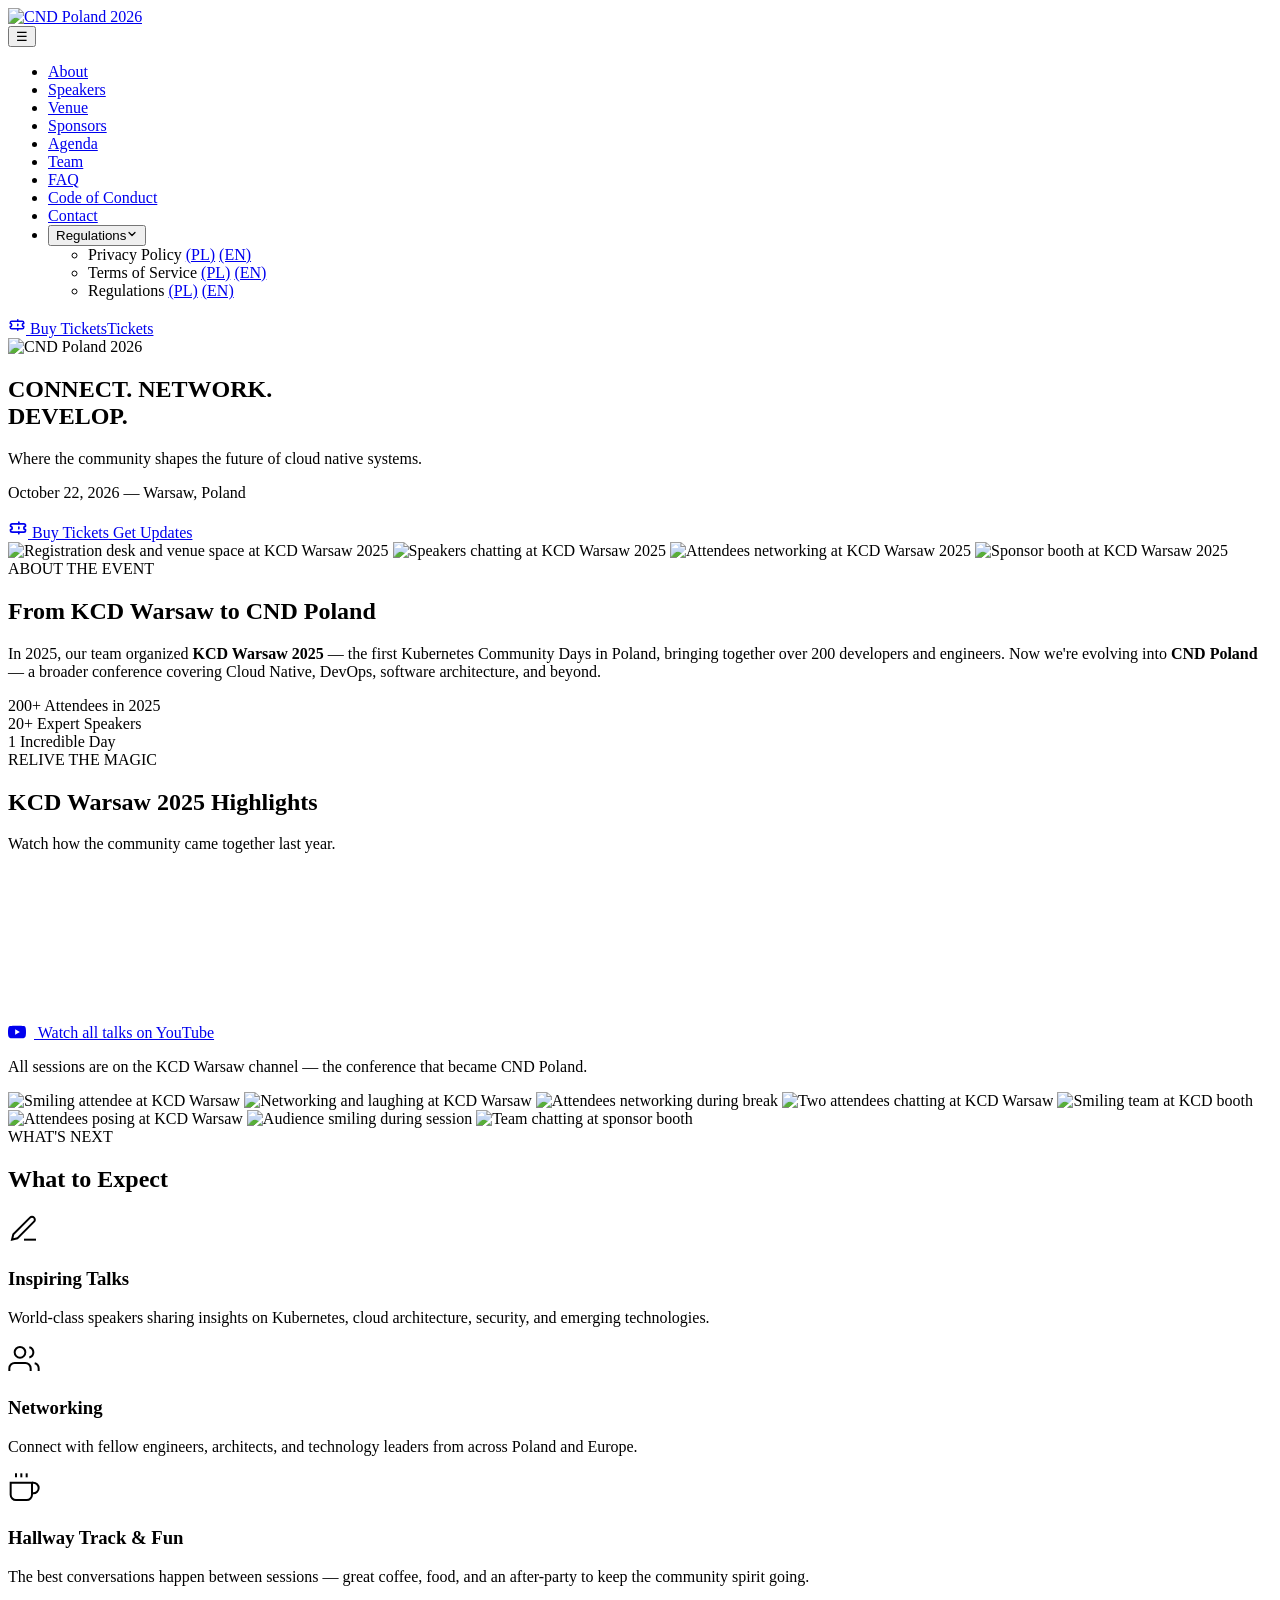
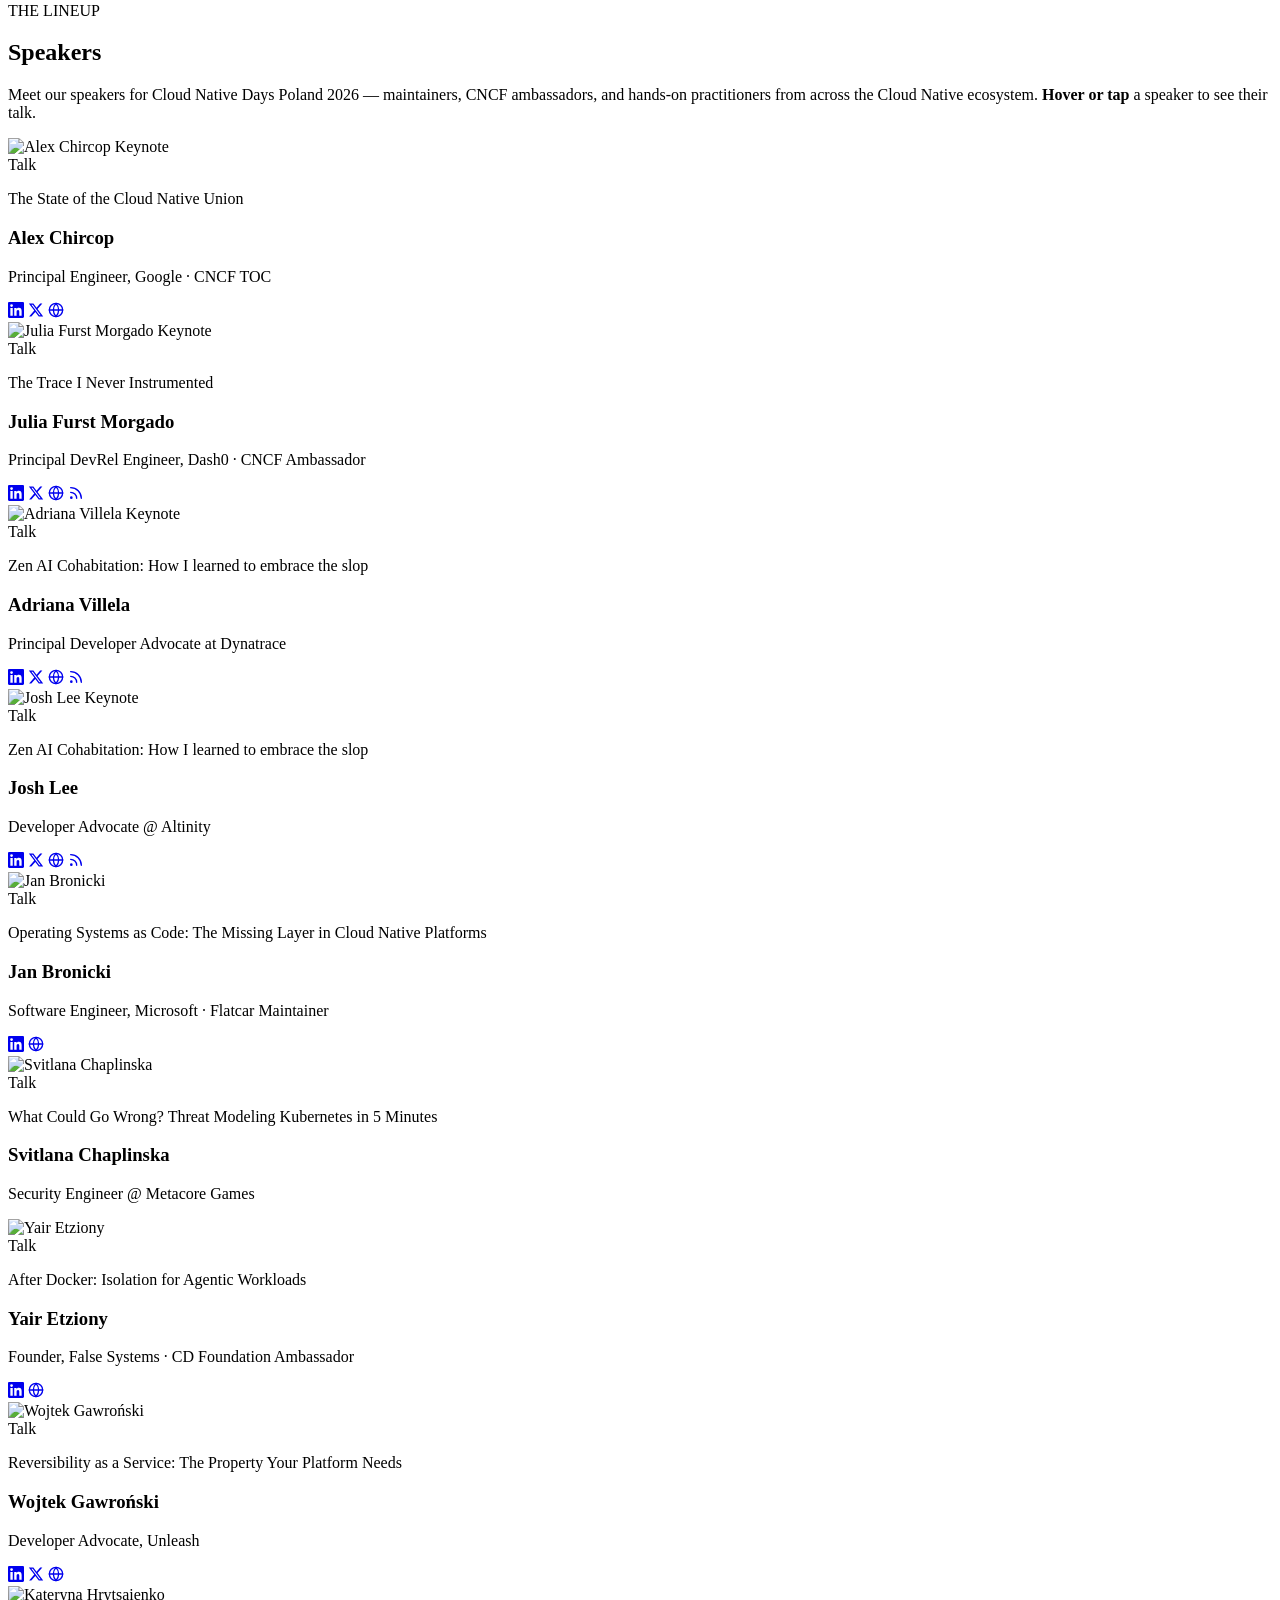
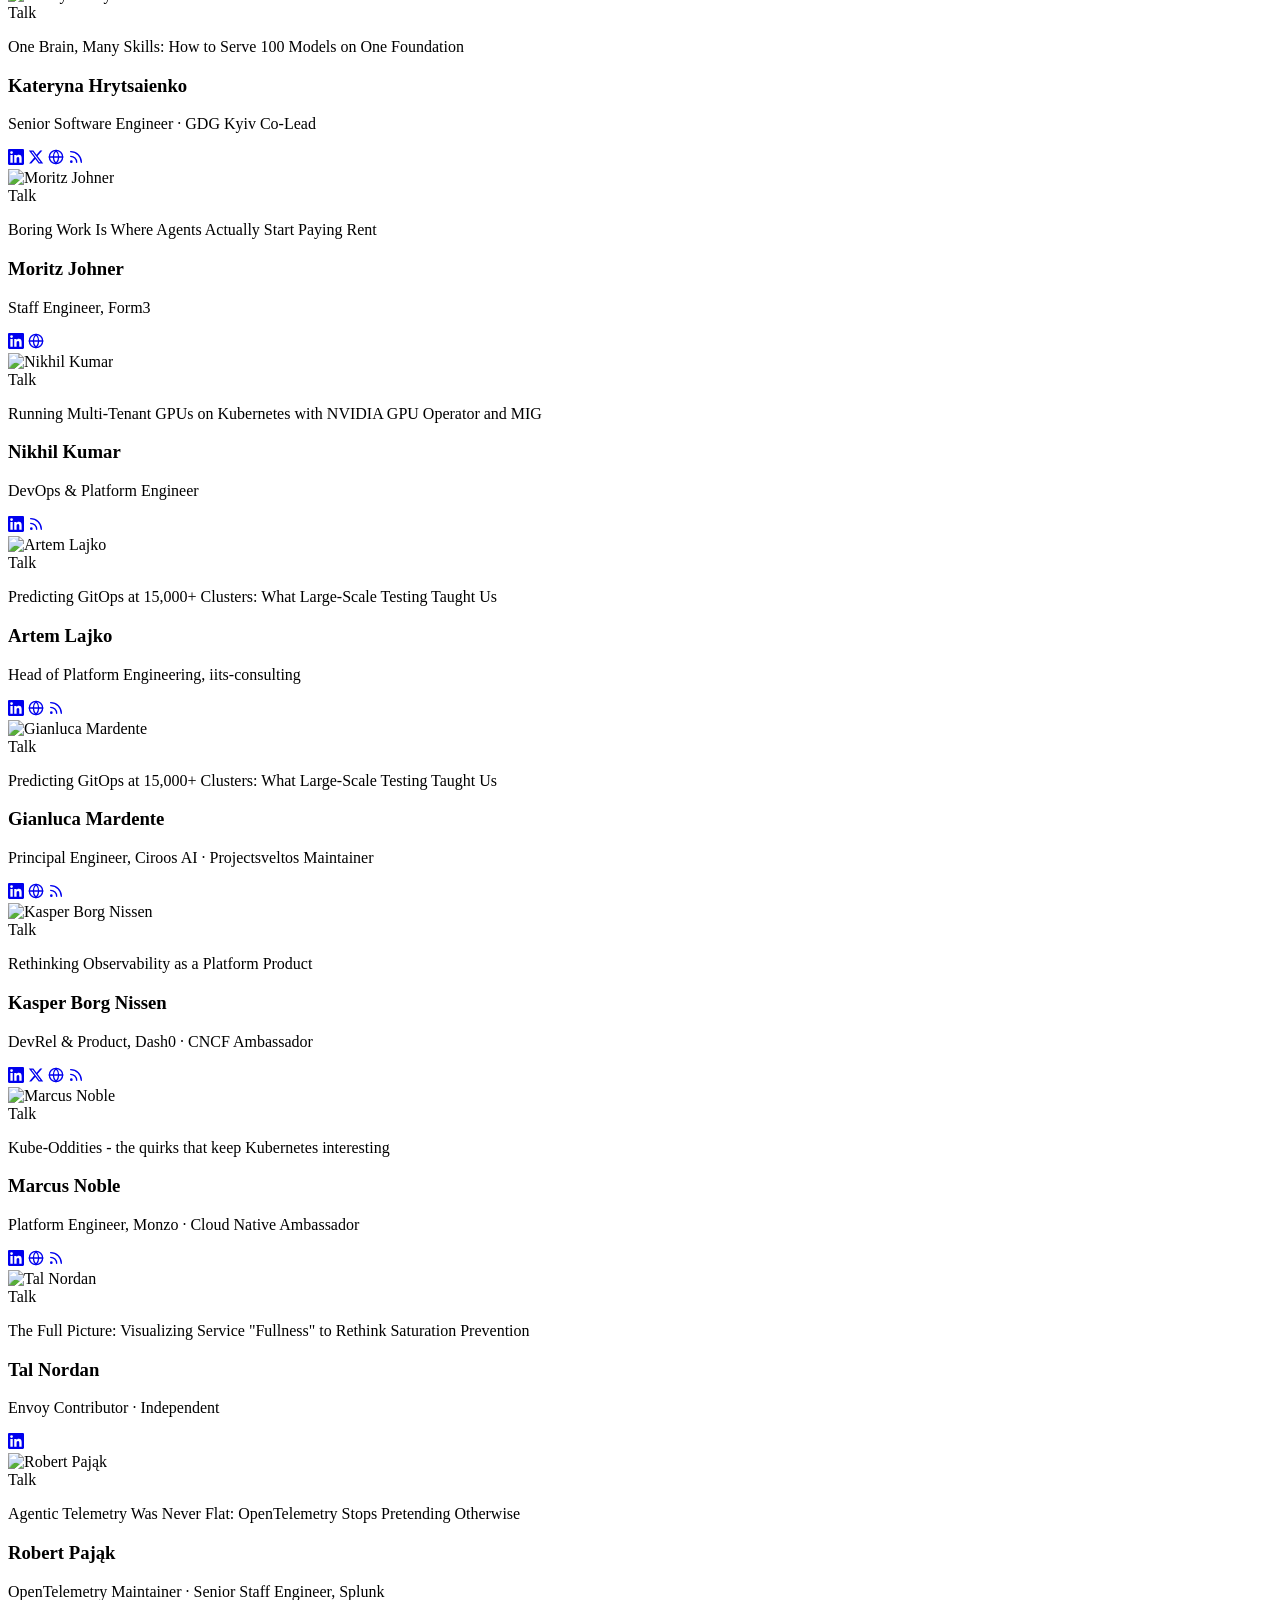
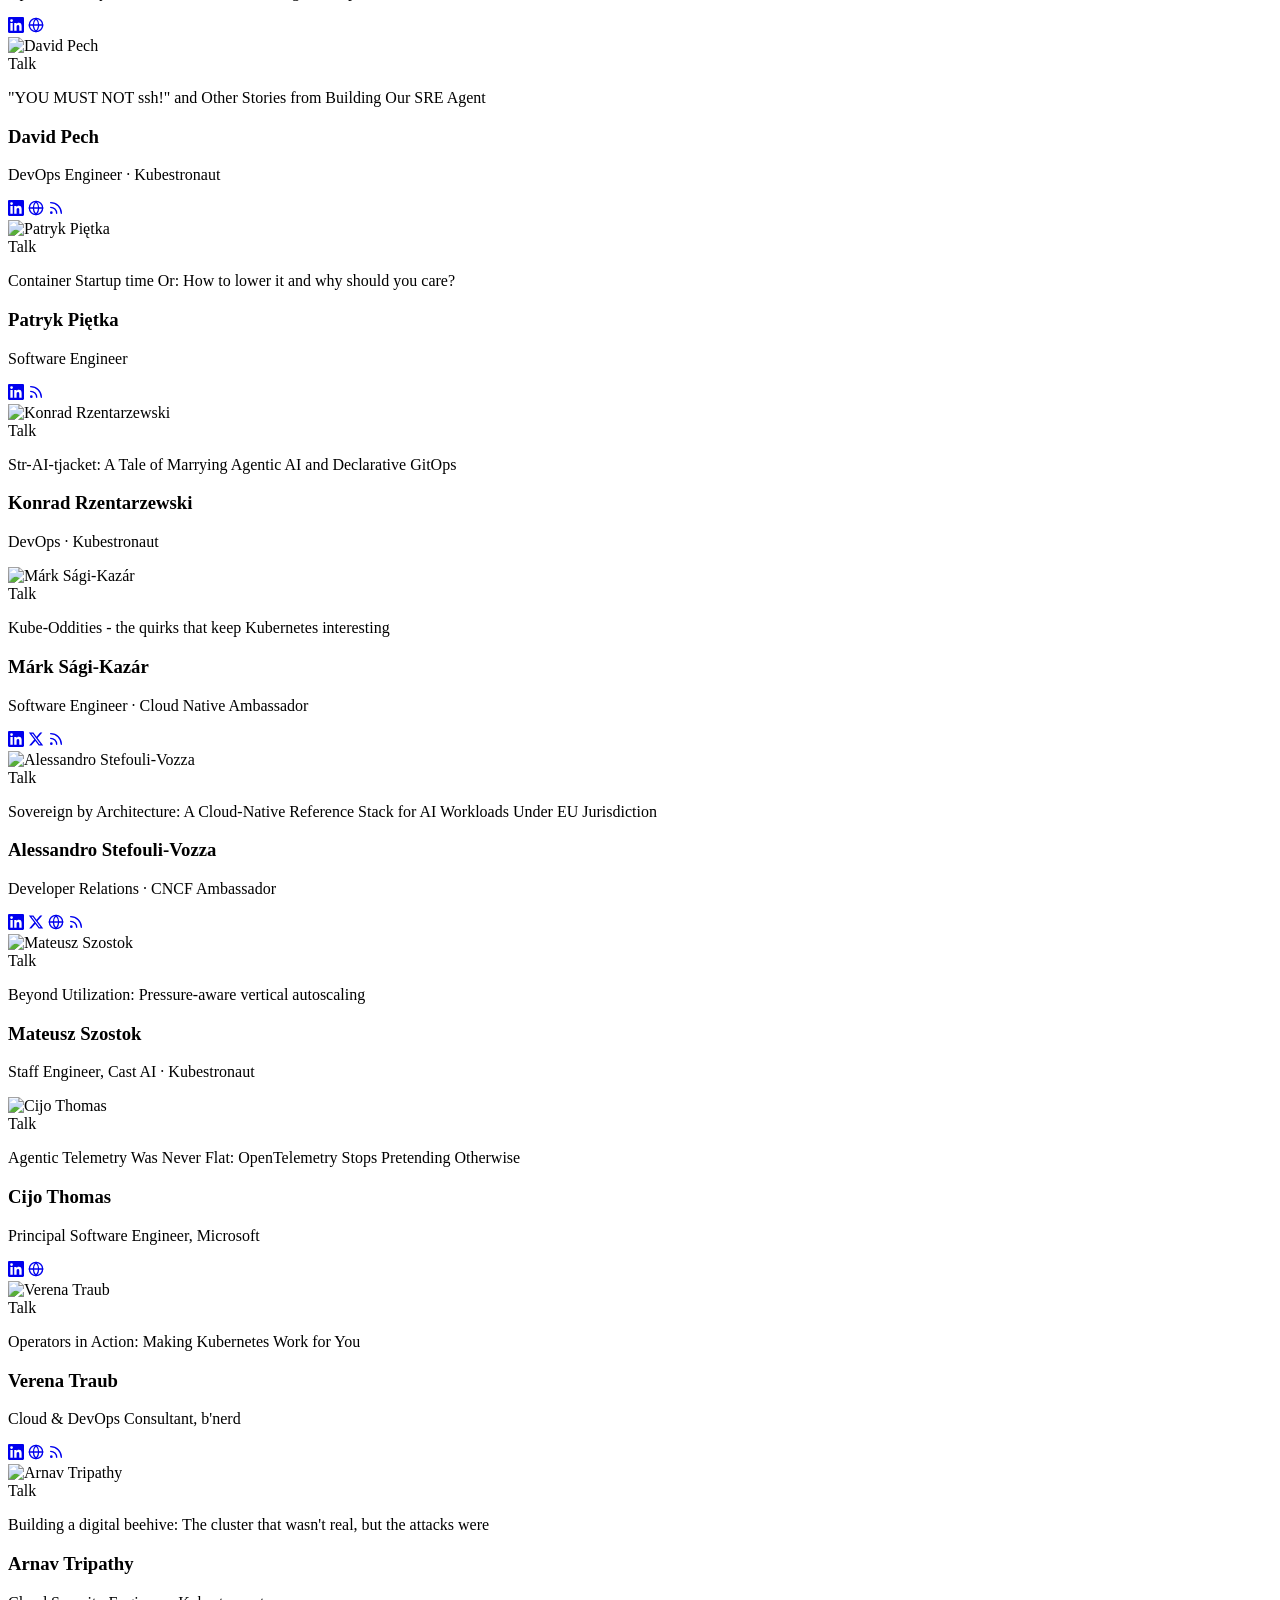
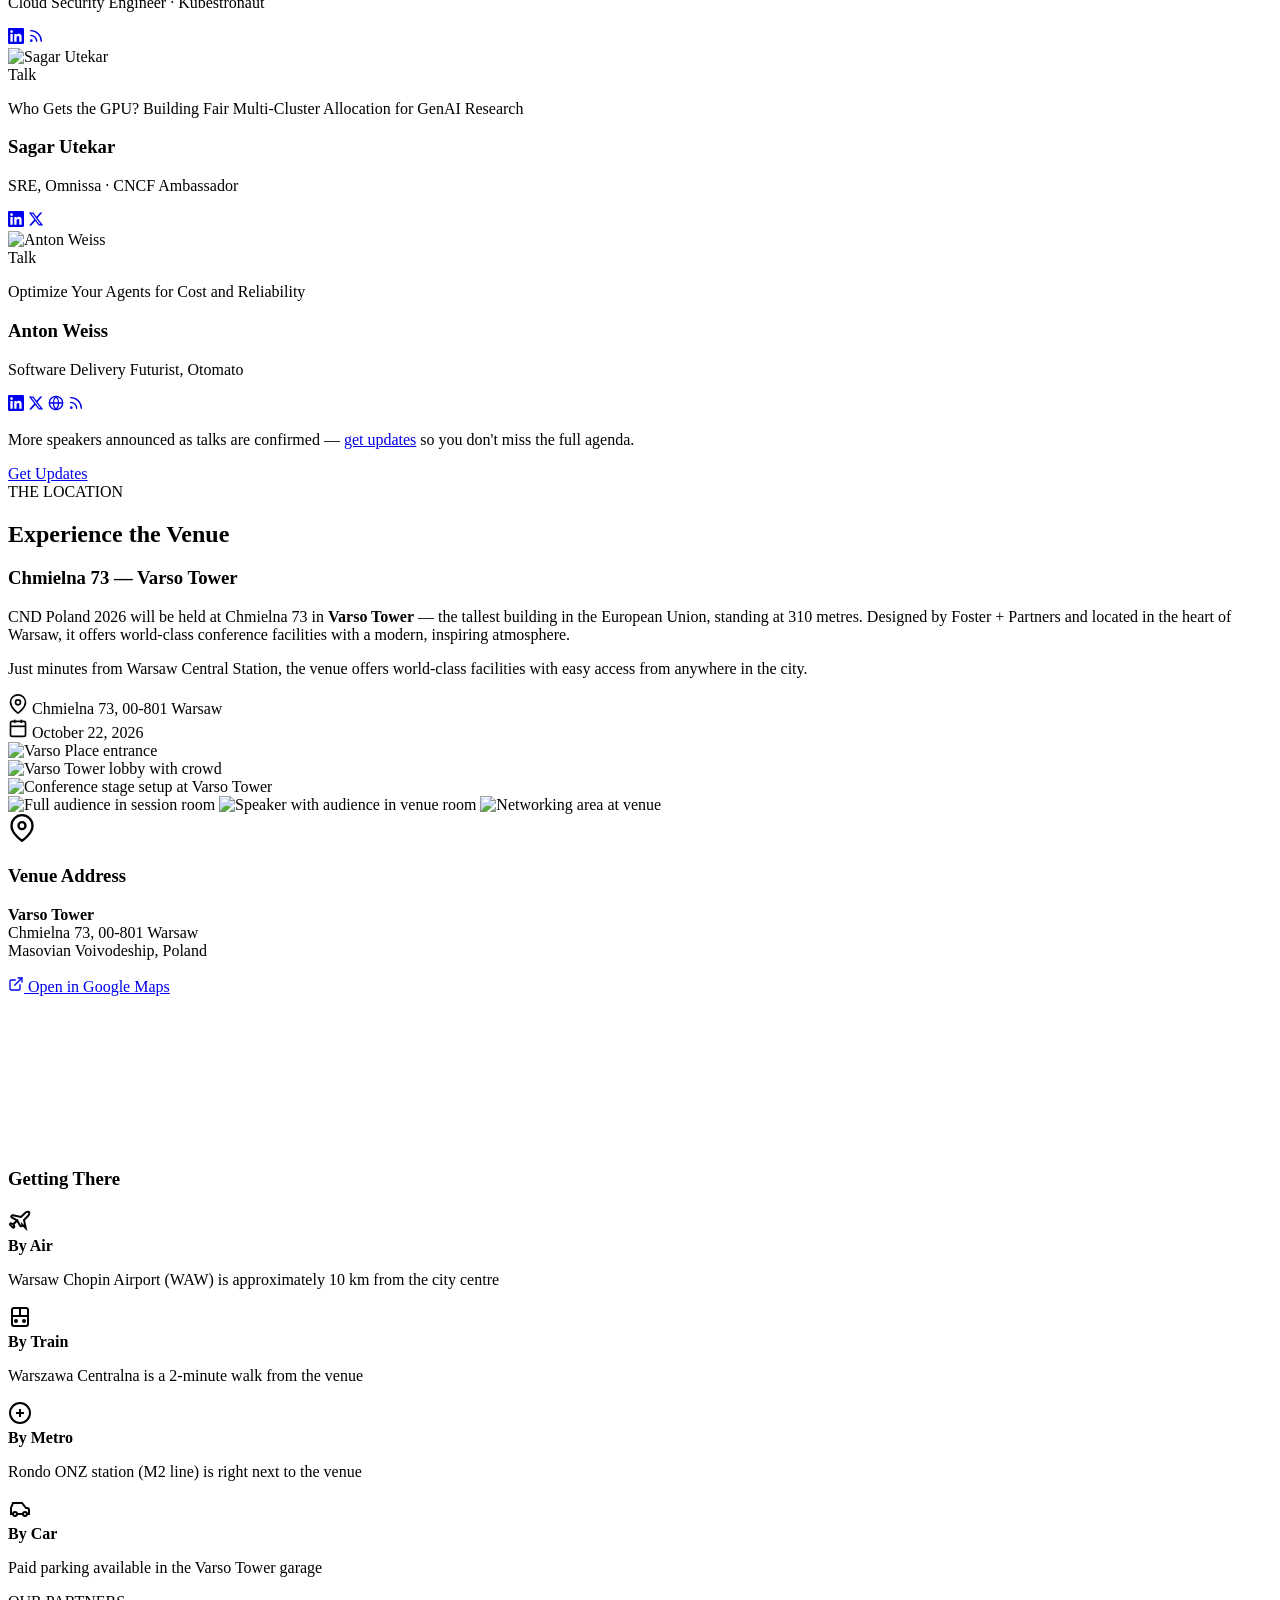
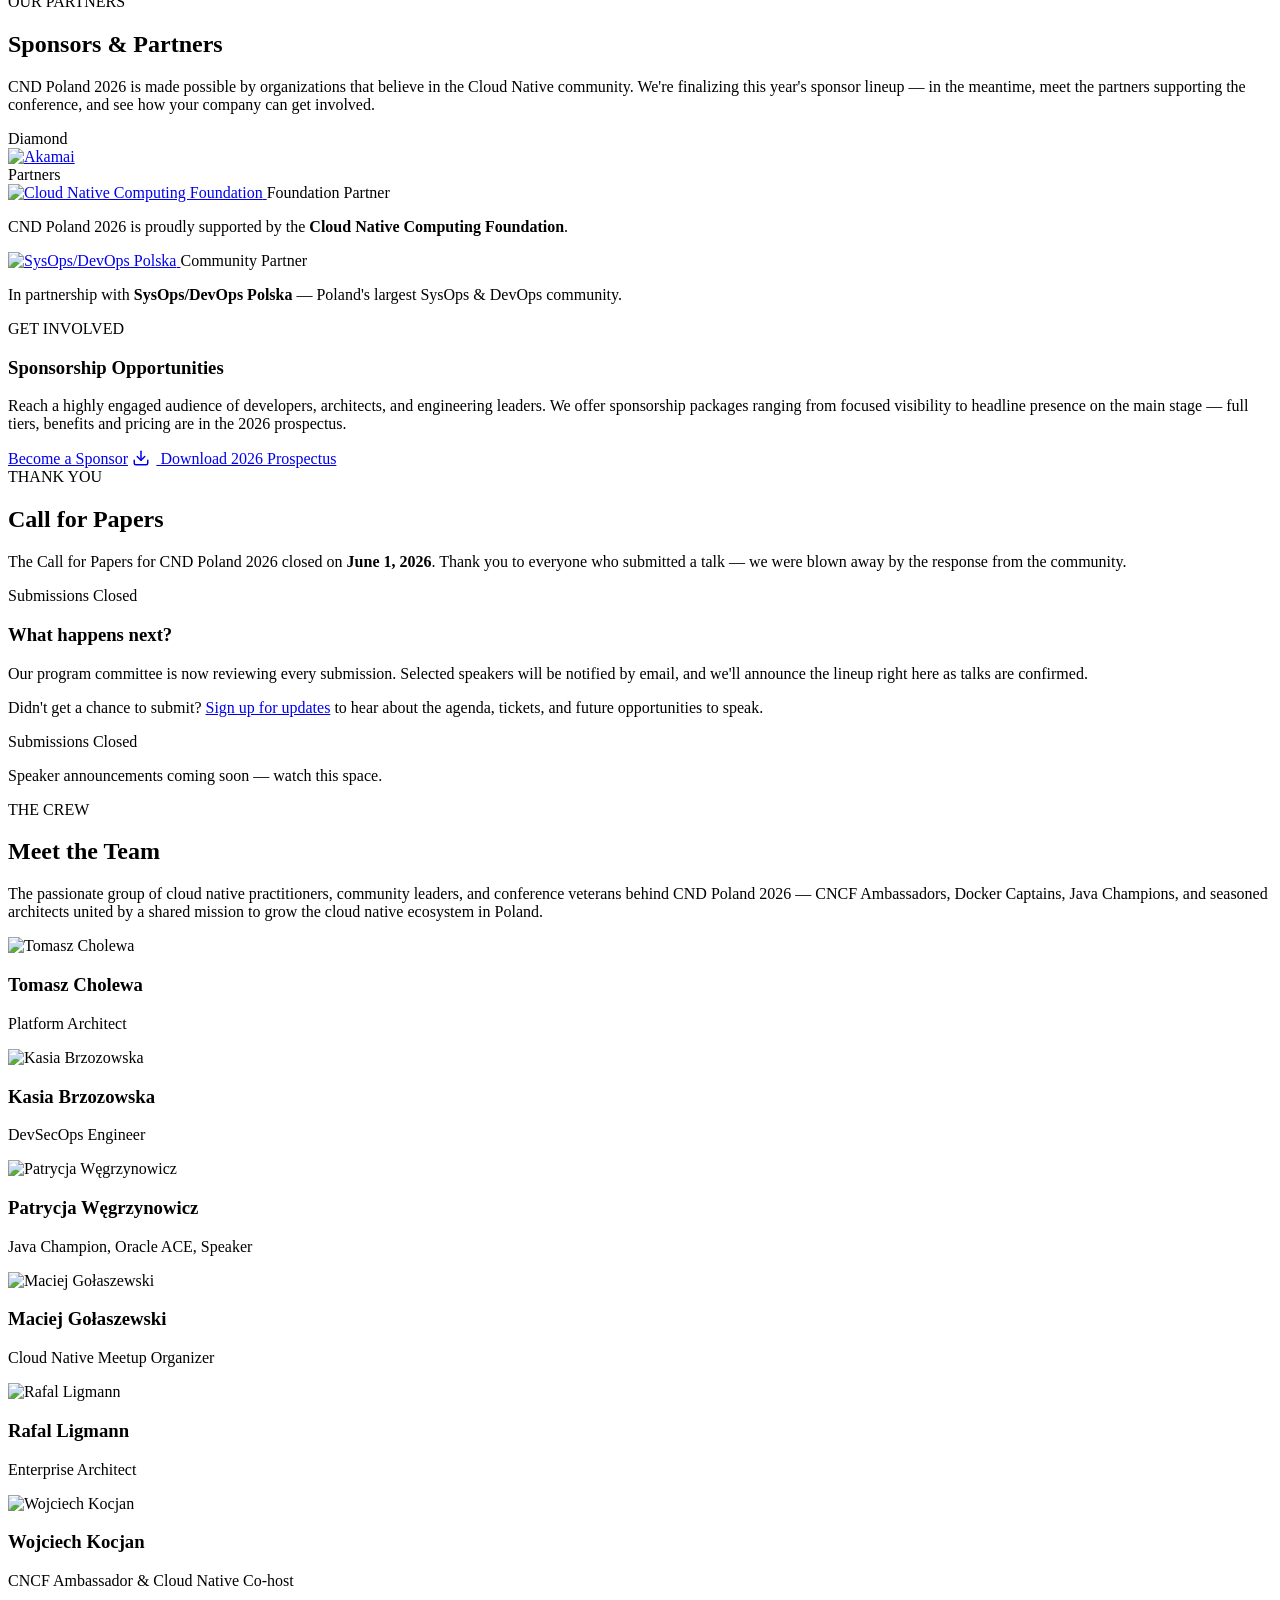
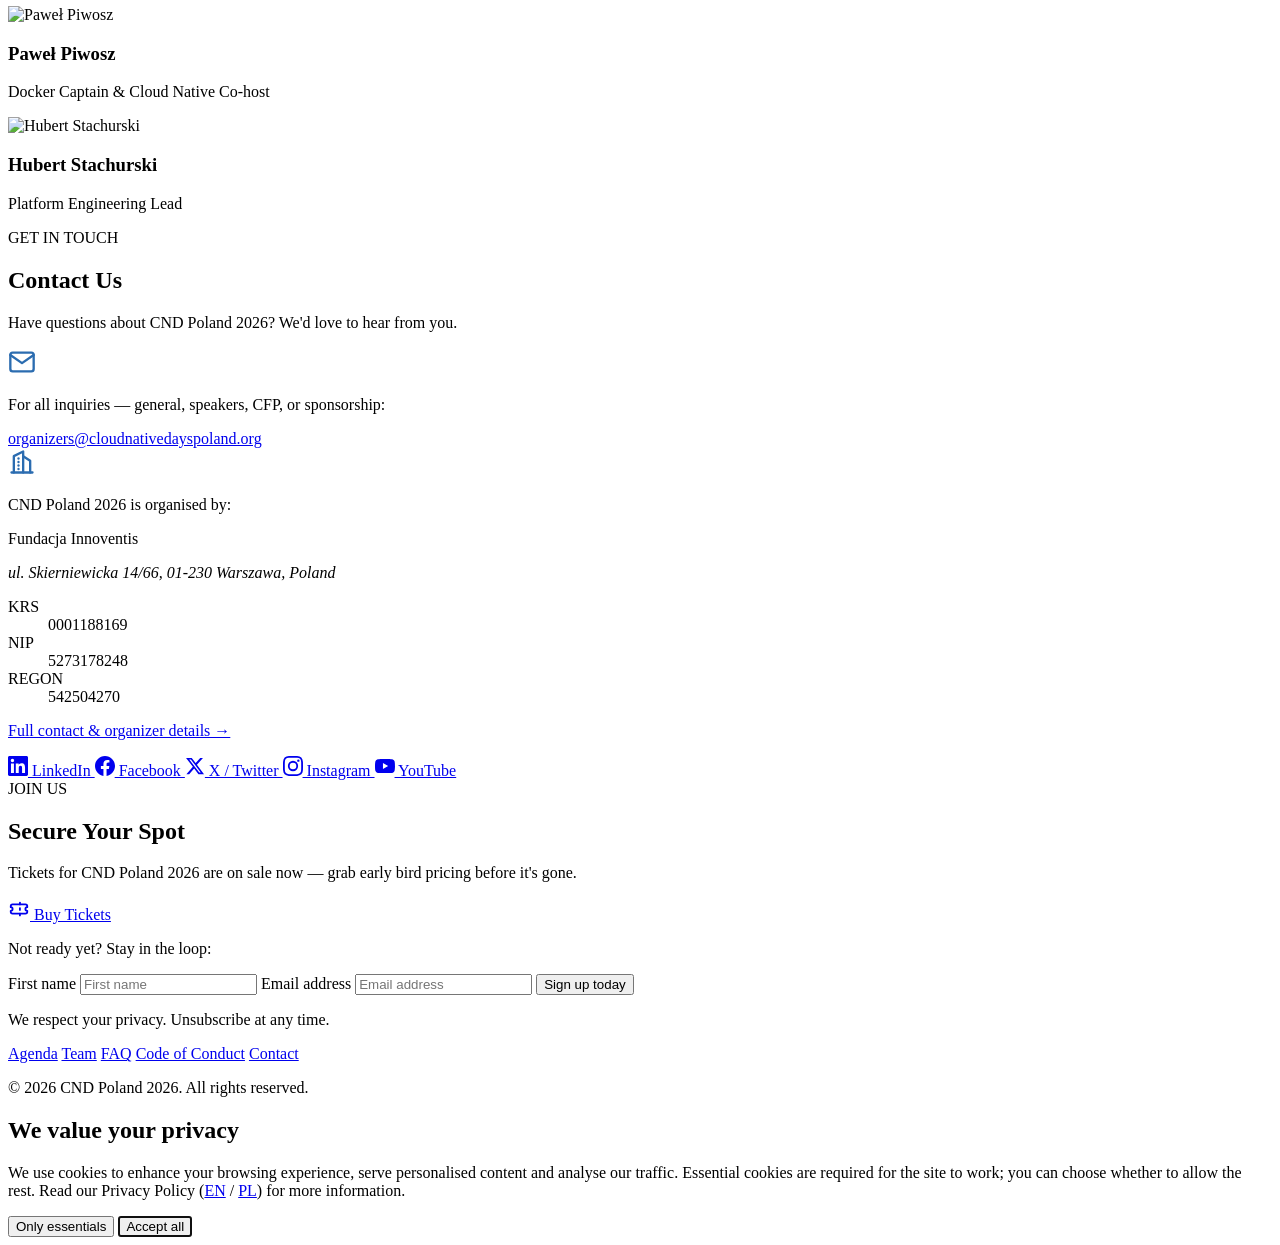
==== commit 0090d1c6: "Deploy preview from e1632e8" ====
--- a/index.html
+++ b/index.html
@@ -1,5 +1,5 @@
 <!doctype html><html lang=en><head><meta name=generator content="Hugo 0.145.0"><meta charset=utf-8><meta name=viewport content="width=device-width,initial-scale=1"><title>CND Poland 2026</title>
-<meta name=description content="CND Poland 2026 — IT Conference"><link rel=icon href=/2026-webpage-pages-preview/favicon.ico sizes=32x32><link rel=icon href=/2026-webpage-pages-preview/favicon.svg type=image/svg+xml><link rel=stylesheet href=/2026-webpage-pages-preview/css/style.9b1b64384d326d54f8d7fb0be693f77c721bacdb5a210b9f08de7b2cd4de3bb2.css integrity="sha256-mxtkOE0ybVT41/sL5pP3fHIbrNtaIQufCN57LNTeO7I="></head><body><header class=site-header><div class="container header-inner"><a href=/2026-webpage-pages-preview/ class=site-logo><img src=/2026-webpage-pages-preview/images/cnd_full_white.png alt="CND Poland 2026" class=site-logo-img></a><div class=header-actions><nav class=site-nav><button class=nav-toggle aria-label="Toggle navigation">&#9776;</button><ul class=nav-list><li><a href=/2026-webpage-pages-preview/#about>About</a></li><li><a href=/2026-webpage-pages-preview/#speakers>Speakers</a></li><li><a href=/2026-webpage-pages-preview/#venue>Venue</a></li><li><a href=/2026-webpage-pages-preview/#sponsors>Sponsors</a></li><li><a href=/2026-webpage-pages-preview/agenda/>Agenda</a></li><li><a href=/2026-webpage-pages-preview/#team>Team</a></li><li><a href=/2026-webpage-pages-preview/faq/>FAQ</a></li><li><a href=/2026-webpage-pages-preview/code-of-conduct/>Code of Conduct</a></li><li><a href=/2026-webpage-pages-preview/contact/>Contact</a></li><li class=nav-dropdown><button type=button class=nav-dropdown-toggle aria-haspopup=true aria-expanded=false>
+<meta name=description content="CND Poland 2026 — IT Conference"><link rel=icon href=/2026-webpage-pages-preview/favicon.ico sizes=32x32><link rel=icon href=/2026-webpage-pages-preview/favicon.svg type=image/svg+xml><link rel=stylesheet href=/2026-webpage-pages-preview/css/style.f3f27e59dc45acde0fed74ea86b9c07c531aee515c577ece3bfbbab673fc158d.css integrity="sha256-8/J+WdxFrN4P7XTqhrnAfFMa7lFcV37OO/u6tnP8FY0="></head><body><header class=site-header><div class="container header-inner"><a href=/2026-webpage-pages-preview/ class=site-logo><img src=/2026-webpage-pages-preview/images/cnd_full_white.png alt="CND Poland 2026" class=site-logo-img></a><div class=header-actions><nav class=site-nav><button class=nav-toggle aria-label="Toggle navigation">&#9776;</button><ul class=nav-list><li><a href=/2026-webpage-pages-preview/#about>About</a></li><li><a href=/2026-webpage-pages-preview/#speakers>Speakers</a></li><li><a href=/2026-webpage-pages-preview/#venue>Venue</a></li><li><a href=/2026-webpage-pages-preview/#sponsors>Sponsors</a></li><li><a href=/2026-webpage-pages-preview/agenda/>Agenda</a></li><li><a href=/2026-webpage-pages-preview/#team>Team</a></li><li><a href=/2026-webpage-pages-preview/faq/>FAQ</a></li><li><a href=/2026-webpage-pages-preview/code-of-conduct/>Code of Conduct</a></li><li><a href=/2026-webpage-pages-preview/contact/>Contact</a></li><li class=nav-dropdown><button type=button class=nav-dropdown-toggle aria-haspopup=true aria-expanded=false>
 Regulations<svg class="nav-caret" width="12" height="12" viewBox="0 0 24 24" fill="none" stroke="currentcolor" stroke-width="2.5" stroke-linecap="round" stroke-linejoin="round" aria-hidden="true"><path d="M6 9l6 6 6-6"/></svg></button><ul class=nav-dropdown-menu><li class=nav-doc><span class=nav-doc-name>Privacy Policy</span>
 <a href=/2026-webpage-pages-preview/files/regulations/privacy-pol.pdf target=_blank rel="noopener noreferrer">(PL)</a>
 <a href=/2026-webpage-pages-preview/files/regulations/privacy-eng.pdf target=_blank rel="noopener noreferrer">(EN)</a></li><li class=nav-doc><span class=nav-doc-name>Terms of Service</span>
@@ -23,20 +23,66 @@
 <img src=/2026-webpage-pages-preview/images/kcd2025/highlights-5.jpg alt="Smiling team at KCD booth" loading=lazy>
 <img src=/2026-webpage-pages-preview/images/kcd2025/highlights-6.jpg alt="Attendees posing at KCD Warsaw" loading=lazy>
 <img src=/2026-webpage-pages-preview/images/kcd2025/highlights-7.jpg alt="Audience smiling during session" loading=lazy>
-<img src=/2026-webpage-pages-preview/images/kcd2025/highlights-8.jpg alt="Team chatting at sponsor booth" loading=lazy></div></div></section><section class="section section-coming reveal"><div class=section-inner><span class=section-label>WHAT'S NEXT</span><h2>What to Expect</h2><div class="features-grid features-grid-three"><div class="feature-card reveal"><div class=feature-icon><svg width="32" height="32" viewBox="0 0 24 24" fill="none" stroke="currentcolor" stroke-width="1.5"><path d="M12 20h9"/><path d="M16.5 3.5a2.121 2.121.0 013 3L7 19l-4 1 1-4L16.5 3.5z"/></svg></div><h3>Inspiring Talks</h3><p>World-class speakers sharing insights on Kubernetes, cloud architecture, security, and emerging technologies.</p></div><div class="feature-card reveal"><div class=feature-icon><svg width="32" height="32" viewBox="0 0 24 24" fill="none" stroke="currentcolor" stroke-width="1.5"><path d="M17 21v-2a4 4 0 00-4-4H5a4 4 0 00-4 4v2"/><circle cx="9" cy="7" r="4"/><path d="M23 21v-2a4 4 0 00-3-3.87"/><path d="M16 3.13a4 4 0 010 7.75"/></svg></div><h3>Networking</h3><p>Connect with fellow engineers, architects, and technology leaders from across Poland and Europe.</p></div><div class="feature-card reveal"><div class=feature-icon><svg width="32" height="32" viewBox="0 0 24 24" fill="none" stroke="currentcolor" stroke-width="1.5"><path d="M18 8h1a4 4 0 010 8h-1"/><path d="M2 8h16v9a4 4 0 01-4 4H6a4 4 0 01-4-4V8z"/><line x1="6" y1="1" x2="6" y2="4"/><line x1="10" y1="1" x2="10" y2="4"/><line x1="14" y1="1" x2="14" y2="4"/></svg></div><h3>Hallway Track & Fun</h3><p>The best conversations happen between sessions &mdash; great coffee, food, and an after-party to keep the community spirit going.</p></div></div></div></section><section id=speakers class="section section-speakers reveal"><div class=section-inner><span class=section-label>THE LINEUP</span><h2>Speakers</h2><p class=section-description>The speaker lineup for CND Poland 2026 is currently in the works. We're reaching out to industry experts, thought leaders, and hands-on practitioners from across the Cloud Native ecosystem.</p><div class="speakers-photo-grid reveal"><img src=/2026-webpage-pages-preview/images/kcd2025/speaker-stage-1.jpg alt="Speaker presenting on observability at KCD Warsaw 2025" loading=lazy>
-<img src=/2026-webpage-pages-preview/images/kcd2025/speaker-stage-2.jpg alt="Speaker presenting at KCD Warsaw 2025" loading=lazy>
-<img src=/2026-webpage-pages-preview/images/kcd2025/speaker-stage-3.jpg alt="Speaker on Kubernetes at the Edge" loading=lazy>
-<img src=/2026-webpage-pages-preview/images/kcd2025/speaker-stage-4.jpg alt="Speaker on main stage at KCD Warsaw" loading=lazy>
-<img src=/2026-webpage-pages-preview/images/kcd2025/speaker-stage-5.jpg alt="Speaker presenting on monitoring in Kubernetes" loading=lazy>
-<img src=/2026-webpage-pages-preview/images/kcd2025/speaker-stage-6.jpg alt="Speaker on KCD Warsaw main stage" loading=lazy>
-<img src=/2026-webpage-pages-preview/images/kcd2025/speaker-stage-7.jpg alt="Speaker with full audience at KCD Warsaw" loading=lazy>
-<img src=/2026-webpage-pages-preview/images/kcd2025/speaker-stage-8.jpg alt="Female speaker presenting at KCD Warsaw" loading=lazy>
-<img src=/2026-webpage-pages-preview/images/kcd2025/speaker-stage-9.jpg alt="Speaker presenting Pyroscope Python SDK" loading=lazy></div><div class=section-link><a href=#get-notified class="btn btn-secondary">Get Updates</a></div></div></section><section id=venue class="section section-venue reveal"><div class=section-inner><span class=section-label>THE LOCATION</span><h2>Experience the Venue</h2><div class=venue-info-row><div class=venue-text><h3>Chmielna 73 &mdash; Varso Tower</h3><p>CND Poland 2026 will be held at Chmielna 73 in <strong>Varso Tower</strong> &mdash; the tallest building in the European Union, standing at 310 metres. Designed by Foster + Partners and located in the heart of Warsaw, it offers world-class conference facilities with a modern, inspiring atmosphere.</p><p>Just minutes from Warsaw Central Station, the venue offers world-class facilities with easy access from anywhere in the city.</p><div class=venue-details><div class=venue-detail><svg width="20" height="20" viewBox="0 0 24 24" fill="none" stroke="currentcolor" stroke-width="2"><path d="M21 10c0 7-9 13-9 13s-9-6-9-13a9 9 0 0118 0z"/><circle cx="12" cy="10" r="3"/></svg>
+<img src=/2026-webpage-pages-preview/images/kcd2025/highlights-8.jpg alt="Team chatting at sponsor booth" loading=lazy></div></div></section><section class="section section-coming reveal"><div class=section-inner><span class=section-label>WHAT'S NEXT</span><h2>What to Expect</h2><div class="features-grid features-grid-three"><div class="feature-card reveal"><div class=feature-icon><svg width="32" height="32" viewBox="0 0 24 24" fill="none" stroke="currentcolor" stroke-width="1.5"><path d="M12 20h9"/><path d="M16.5 3.5a2.121 2.121.0 013 3L7 19l-4 1 1-4L16.5 3.5z"/></svg></div><h3>Inspiring Talks</h3><p>World-class speakers sharing insights on Kubernetes, cloud architecture, security, and emerging technologies.</p></div><div class="feature-card reveal"><div class=feature-icon><svg width="32" height="32" viewBox="0 0 24 24" fill="none" stroke="currentcolor" stroke-width="1.5"><path d="M17 21v-2a4 4 0 00-4-4H5a4 4 0 00-4 4v2"/><circle cx="9" cy="7" r="4"/><path d="M23 21v-2a4 4 0 00-3-3.87"/><path d="M16 3.13a4 4 0 010 7.75"/></svg></div><h3>Networking</h3><p>Connect with fellow engineers, architects, and technology leaders from across Poland and Europe.</p></div><div class="feature-card reveal"><div class=feature-icon><svg width="32" height="32" viewBox="0 0 24 24" fill="none" stroke="currentcolor" stroke-width="1.5"><path d="M18 8h1a4 4 0 010 8h-1"/><path d="M2 8h16v9a4 4 0 01-4 4H6a4 4 0 01-4-4V8z"/><line x1="6" y1="1" x2="6" y2="4"/><line x1="10" y1="1" x2="10" y2="4"/><line x1="14" y1="1" x2="14" y2="4"/></svg></div><h3>Hallway Track & Fun</h3><p>The best conversations happen between sessions &mdash; great coffee, food, and an after-party to keep the community spirit going.</p></div></div></div></section><section id=speakers class="section section-speakers reveal"><div class=section-inner><span class=section-label>THE LINEUP</span><h2>Speakers</h2><p class=section-description>Meet our speakers for Cloud Native Days Poland 2026 &mdash; maintainers, CNCF ambassadors, and hands-on practitioners from across the Cloud Native ecosystem. <strong>Hover or tap</strong> a speaker to see their talk.</p><div class=speakers-grid><article class="speaker-card reveal is-keynote" tabindex=0 style=--stagger:0><div class=speaker-photo-wrap><img class=speaker-photo src=/2026-webpage-pages-preview/images/speakers/alex-chircop.jpg alt="Alex Chircop" loading=lazy width=400 height=400>
+<span class=speaker-keynote-badge>Keynote</span><div class=speaker-talk-overlay><span class=speaker-talk-label>Talk</span><p class=speaker-talk-title>The State of the Cloud Native Union</p></div></div><div class=speaker-info><h3 class=speaker-name>Alex Chircop</h3><p class=speaker-role>Principal Engineer, Google · CNCF TOC</p><div class=speaker-links><a href=https://www.linkedin.com/in/alexchircop/ target=_blank rel="noopener noreferrer" aria-label=LinkedIn><svg width="16" height="16" viewBox="0 0 24 24" fill="currentcolor"><path d="M20.447 20.452h-3.554v-5.569c0-1.328-.027-3.037-1.852-3.037-1.853.0-2.136 1.445-2.136 2.939v5.667H9.351V9h3.414v1.561h.046c.477-.9 1.637-1.85 3.37-1.85 3.601.0 4.267 2.37 4.267 5.455v6.286zM5.337 7.433A2.062 2.062.0 013.274 5.368a2.064 2.064.0 112.063 2.065zm1.782 13.019H3.555V9h3.564v11.452zM22.225.0H1.771C.792.0.0.774.0 1.729v20.542C0 23.227.792 24 1.771 24h20.451C23.2 24 24 23.227 24 22.271V1.729C24 .774 23.2.0 22.222.0h.003z"/></svg></a>
+<a href=https://x.com/chira001 target=_blank rel="noopener noreferrer" aria-label="X / Twitter"><svg width="16" height="16" viewBox="0 0 24 24" fill="currentcolor"><path d="M18.244 2.25h3.308l-7.227 8.26 8.502 11.24H16.17l-5.214-6.817L4.99 21.75H1.68l7.73-8.835L1.254 2.25H8.08l4.713 6.231zm-1.161 17.52h1.833L7.084 4.126H5.117z"/></svg></a>
+<a href=https://cloud.google.com/ target=_blank rel="noopener noreferrer" aria-label=Website><svg width="16" height="16" viewBox="0 0 24 24" fill="none" stroke="currentcolor" stroke-width="2" stroke-linecap="round" stroke-linejoin="round"><circle cx="12" cy="12" r="10"/><line x1="2" y1="12" x2="22" y2="12"/><path d="M12 2a15.3 15.3.0 014 10 15.3 15.3.0 01-4 10A15.3 15.3.0 018 12a15.3 15.3.0 014-10z"/></svg></a></div></div></article><article class="speaker-card reveal is-keynote" tabindex=0 style=--stagger:1><div class=speaker-photo-wrap><img class=speaker-photo src=/2026-webpage-pages-preview/images/speakers/julia-furst-morgado.jpg alt="Julia Furst Morgado" loading=lazy width=400 height=400>
+<span class=speaker-keynote-badge>Keynote</span><div class=speaker-talk-overlay><span class=speaker-talk-label>Talk</span><p class=speaker-talk-title>The Trace I Never Instrumented</p></div></div><div class=speaker-info><h3 class=speaker-name>Julia Furst Morgado</h3><p class=speaker-role>Principal DevRel Engineer, Dash0 · CNCF Ambassador</p><div class=speaker-links><a href=https://www.linkedin.com/in/juliafmorgado/ target=_blank rel="noopener noreferrer" aria-label=LinkedIn><svg width="16" height="16" viewBox="0 0 24 24" fill="currentcolor"><path d="M20.447 20.452h-3.554v-5.569c0-1.328-.027-3.037-1.852-3.037-1.853.0-2.136 1.445-2.136 2.939v5.667H9.351V9h3.414v1.561h.046c.477-.9 1.637-1.85 3.37-1.85 3.601.0 4.267 2.37 4.267 5.455v6.286zM5.337 7.433A2.062 2.062.0 013.274 5.368a2.064 2.064.0 112.063 2.065zm1.782 13.019H3.555V9h3.564v11.452zM22.225.0H1.771C.792.0.0.774.0 1.729v20.542C0 23.227.792 24 1.771 24h20.451C23.2 24 24 23.227 24 22.271V1.729C24 .774 23.2.0 22.222.0h.003z"/></svg></a>
+<a href=https://twitter.com/juliafmorgado target=_blank rel="noopener noreferrer" aria-label="X / Twitter"><svg width="16" height="16" viewBox="0 0 24 24" fill="currentcolor"><path d="M18.244 2.25h3.308l-7.227 8.26 8.502 11.24H16.17l-5.214-6.817L4.99 21.75H1.68l7.73-8.835L1.254 2.25H8.08l4.713 6.231zm-1.161 17.52h1.833L7.084 4.126H5.117z"/></svg></a>
+<a href=https://www.dash0.com/ target=_blank rel="noopener noreferrer" aria-label=Website><svg width="16" height="16" viewBox="0 0 24 24" fill="none" stroke="currentcolor" stroke-width="2" stroke-linecap="round" stroke-linejoin="round"><circle cx="12" cy="12" r="10"/><line x1="2" y1="12" x2="22" y2="12"/><path d="M12 2a15.3 15.3.0 014 10 15.3 15.3.0 01-4 10A15.3 15.3.0 018 12a15.3 15.3.0 014-10z"/></svg></a>
+<a href=https://juliafmorgado.com/ target=_blank rel="noopener noreferrer" aria-label=Blog><svg width="16" height="16" viewBox="0 0 24 24" fill="none" stroke="currentcolor" stroke-width="2" stroke-linecap="round" stroke-linejoin="round"><path d="M4 11a9 9 0 019 9"/><path d="M4 4a16 16 0 0116 16"/><circle cx="5" cy="19" r="1"/></svg></a></div></div></article><article class="speaker-card reveal is-keynote" tabindex=0 style=--stagger:2><div class=speaker-photo-wrap><img class=speaker-photo src=/2026-webpage-pages-preview/images/speakers/adriana-villela.jpg alt="Adriana Villela" loading=lazy width=400 height=400>
+<span class=speaker-keynote-badge>Keynote</span><div class=speaker-talk-overlay><span class=speaker-talk-label>Talk</span><p class=speaker-talk-title>Zen AI Cohabitation: How I learned to embrace the slop</p></div></div><div class=speaker-info><h3 class=speaker-name>Adriana Villela</h3><p class=speaker-role>Principal Developer Advocate at Dynatrace</p><div class=speaker-links><a href=https://www.linkedin.com/in/adrianavillela/ target=_blank rel="noopener noreferrer" aria-label=LinkedIn><svg width="16" height="16" viewBox="0 0 24 24" fill="currentcolor"><path d="M20.447 20.452h-3.554v-5.569c0-1.328-.027-3.037-1.852-3.037-1.853.0-2.136 1.445-2.136 2.939v5.667H9.351V9h3.414v1.561h.046c.477-.9 1.637-1.85 3.37-1.85 3.601.0 4.267 2.37 4.267 5.455v6.286zM5.337 7.433A2.062 2.062.0 013.274 5.368a2.064 2.064.0 112.063 2.065zm1.782 13.019H3.555V9h3.564v11.452zM22.225.0H1.771C.792.0.0.774.0 1.729v20.542C0 23.227.792 24 1.771 24h20.451C23.2 24 24 23.227 24 22.271V1.729C24 .774 23.2.0 22.222.0h.003z"/></svg></a>
+<a href=https://twitter.com/adrianamvillela target=_blank rel="noopener noreferrer" aria-label="X / Twitter"><svg width="16" height="16" viewBox="0 0 24 24" fill="currentcolor"><path d="M18.244 2.25h3.308l-7.227 8.26 8.502 11.24H16.17l-5.214-6.817L4.99 21.75H1.68l7.73-8.835L1.254 2.25H8.08l4.713 6.231zm-1.161 17.52h1.833L7.084 4.126H5.117z"/></svg></a>
+<a href=https://dynatrace.com/ target=_blank rel="noopener noreferrer" aria-label=Website><svg width="16" height="16" viewBox="0 0 24 24" fill="none" stroke="currentcolor" stroke-width="2" stroke-linecap="round" stroke-linejoin="round"><circle cx="12" cy="12" r="10"/><line x1="2" y1="12" x2="22" y2="12"/><path d="M12 2a15.3 15.3.0 014 10 15.3 15.3.0 01-4 10A15.3 15.3.0 018 12a15.3 15.3.0 014-10z"/></svg></a>
+<a href=https://adri-v.medium.com/ target=_blank rel="noopener noreferrer" aria-label=Blog><svg width="16" height="16" viewBox="0 0 24 24" fill="none" stroke="currentcolor" stroke-width="2" stroke-linecap="round" stroke-linejoin="round"><path d="M4 11a9 9 0 019 9"/><path d="M4 4a16 16 0 0116 16"/><circle cx="5" cy="19" r="1"/></svg></a></div></div></article><article class="speaker-card reveal is-keynote" tabindex=0 style=--stagger:3><div class=speaker-photo-wrap><img class=speaker-photo src=/2026-webpage-pages-preview/images/speakers/josh-lee.jpg alt="Josh Lee" loading=lazy width=400 height=400>
+<span class=speaker-keynote-badge>Keynote</span><div class=speaker-talk-overlay><span class=speaker-talk-label>Talk</span><p class=speaker-talk-title>Zen AI Cohabitation: How I learned to embrace the slop</p></div></div><div class=speaker-info><h3 class=speaker-name>Josh Lee</h3><p class=speaker-role>Developer Advocate @ Altinity</p><div class=speaker-links><a href=https://www.linkedin.com/in/joshuamlee/ target=_blank rel="noopener noreferrer" aria-label=LinkedIn><svg width="16" height="16" viewBox="0 0 24 24" fill="currentcolor"><path d="M20.447 20.452h-3.554v-5.569c0-1.328-.027-3.037-1.852-3.037-1.853.0-2.136 1.445-2.136 2.939v5.667H9.351V9h3.414v1.561h.046c.477-.9 1.637-1.85 3.37-1.85 3.601.0 4.267 2.37 4.267 5.455v6.286zM5.337 7.433A2.062 2.062.0 013.274 5.368a2.064 2.064.0 112.063 2.065zm1.782 13.019H3.555V9h3.564v11.452zM22.225.0H1.771C.792.0.0.774.0 1.729v20.542C0 23.227.792 24 1.771 24h20.451C23.2 24 24 23.227 24 22.271V1.729C24 .774 23.2.0 22.222.0h.003z"/></svg></a>
+<a href=https://twitter.com/joshleecreates target=_blank rel="noopener noreferrer" aria-label="X / Twitter"><svg width="16" height="16" viewBox="0 0 24 24" fill="currentcolor"><path d="M18.244 2.25h3.308l-7.227 8.26 8.502 11.24H16.17l-5.214-6.817L4.99 21.75H1.68l7.73-8.835L1.254 2.25H8.08l4.713 6.231zm-1.161 17.52h1.833L7.084 4.126H5.117z"/></svg></a>
+<a href=https://altinity.com/ target=_blank rel="noopener noreferrer" aria-label=Website><svg width="16" height="16" viewBox="0 0 24 24" fill="none" stroke="currentcolor" stroke-width="2" stroke-linecap="round" stroke-linejoin="round"><circle cx="12" cy="12" r="10"/><line x1="2" y1="12" x2="22" y2="12"/><path d="M12 2a15.3 15.3.0 014 10 15.3 15.3.0 01-4 10A15.3 15.3.0 018 12a15.3 15.3.0 014-10z"/></svg></a>
+<a href=https://joshuamlee.com/ target=_blank rel="noopener noreferrer" aria-label=Blog><svg width="16" height="16" viewBox="0 0 24 24" fill="none" stroke="currentcolor" stroke-width="2" stroke-linecap="round" stroke-linejoin="round"><path d="M4 11a9 9 0 019 9"/><path d="M4 4a16 16 0 0116 16"/><circle cx="5" cy="19" r="1"/></svg></a></div></div></article><article class="speaker-card reveal" tabindex=0 style=--stagger:0><div class=speaker-photo-wrap><img class=speaker-photo src=/2026-webpage-pages-preview/images/speakers/jan-bronicki.jpg alt="Jan Bronicki" loading=lazy width=400 height=400><div class=speaker-talk-overlay><span class=speaker-talk-label>Talk</span><p class=speaker-talk-title>Operating Systems as Code: The Missing Layer in Cloud Native Platforms</p></div></div><div class=speaker-info><h3 class=speaker-name>Jan Bronicki</h3><p class=speaker-role>Software Engineer, Microsoft · Flatcar Maintainer</p><div class=speaker-links><a href=https://www.linkedin.com/in/jan-bronicki-4091791a4/ target=_blank rel="noopener noreferrer" aria-label=LinkedIn><svg width="16" height="16" viewBox="0 0 24 24" fill="currentcolor"><path d="M20.447 20.452h-3.554v-5.569c0-1.328-.027-3.037-1.852-3.037-1.853.0-2.136 1.445-2.136 2.939v5.667H9.351V9h3.414v1.561h.046c.477-.9 1.637-1.85 3.37-1.85 3.601.0 4.267 2.37 4.267 5.455v6.286zM5.337 7.433A2.062 2.062.0 013.274 5.368a2.064 2.064.0 112.063 2.065zm1.782 13.019H3.555V9h3.564v11.452zM22.225.0H1.771C.792.0.0.774.0 1.729v20.542C0 23.227.792 24 1.771 24h20.451C23.2 24 24 23.227 24 22.271V1.729C24 .774 23.2.0 22.222.0h.003z"/></svg></a>
+<a href=https://www.flatcar.org/ target=_blank rel="noopener noreferrer" aria-label=Website><svg width="16" height="16" viewBox="0 0 24 24" fill="none" stroke="currentcolor" stroke-width="2" stroke-linecap="round" stroke-linejoin="round"><circle cx="12" cy="12" r="10"/><line x1="2" y1="12" x2="22" y2="12"/><path d="M12 2a15.3 15.3.0 014 10 15.3 15.3.0 01-4 10A15.3 15.3.0 018 12a15.3 15.3.0 014-10z"/></svg></a></div></div></article><article class="speaker-card reveal" tabindex=0 style=--stagger:1><div class=speaker-photo-wrap><img class=speaker-photo src=/2026-webpage-pages-preview/images/speakers/svitlana-chaplinska.jpg alt="Svitlana Chaplinska" loading=lazy width=400 height=400><div class=speaker-talk-overlay><span class=speaker-talk-label>Talk</span><p class=speaker-talk-title>What Could Go Wrong? Threat Modeling Kubernetes in 5 Minutes</p></div></div><div class=speaker-info><h3 class=speaker-name>Svitlana Chaplinska</h3><p class=speaker-role>Security Engineer @ Metacore Games</p></div></article><article class="speaker-card reveal" tabindex=0 style=--stagger:2><div class=speaker-photo-wrap><img class=speaker-photo src=/2026-webpage-pages-preview/images/speakers/yair-etziony.jpg alt="Yair Etziony" loading=lazy width=400 height=400><div class=speaker-talk-overlay><span class=speaker-talk-label>Talk</span><p class=speaker-talk-title>After Docker: Isolation for Agentic Workloads</p></div></div><div class=speaker-info><h3 class=speaker-name>Yair Etziony</h3><p class=speaker-role>Founder, False Systems · CD Foundation Ambassador</p><div class=speaker-links><a href=https://www.linkedin.com/in/yair-etziony/ target=_blank rel="noopener noreferrer" aria-label=LinkedIn><svg width="16" height="16" viewBox="0 0 24 24" fill="currentcolor"><path d="M20.447 20.452h-3.554v-5.569c0-1.328-.027-3.037-1.852-3.037-1.853.0-2.136 1.445-2.136 2.939v5.667H9.351V9h3.414v1.561h.046c.477-.9 1.637-1.85 3.37-1.85 3.601.0 4.267 2.37 4.267 5.455v6.286zM5.337 7.433A2.062 2.062.0 013.274 5.368a2.064 2.064.0 112.063 2.065zm1.782 13.019H3.555V9h3.564v11.452zM22.225.0H1.771C.792.0.0.774.0 1.729v20.542C0 23.227.792 24 1.771 24h20.451C23.2 24 24 23.227 24 22.271V1.729C24 .774 23.2.0 22.222.0h.003z"/></svg></a>
+<a href=http://www.false-systems.com/ target=_blank rel="noopener noreferrer" aria-label=Website><svg width="16" height="16" viewBox="0 0 24 24" fill="none" stroke="currentcolor" stroke-width="2" stroke-linecap="round" stroke-linejoin="round"><circle cx="12" cy="12" r="10"/><line x1="2" y1="12" x2="22" y2="12"/><path d="M12 2a15.3 15.3.0 014 10 15.3 15.3.0 01-4 10A15.3 15.3.0 018 12a15.3 15.3.0 014-10z"/></svg></a></div></div></article><article class="speaker-card reveal" tabindex=0 style=--stagger:3><div class=speaker-photo-wrap><img class=speaker-photo src=/2026-webpage-pages-preview/images/speakers/wojtek-gawronski.jpg alt="Wojtek Gawroński" loading=lazy width=400 height=400><div class=speaker-talk-overlay><span class=speaker-talk-label>Talk</span><p class=speaker-talk-title>Reversibility as a Service: The Property Your Platform Needs</p></div></div><div class=speaker-info><h3 class=speaker-name>Wojtek Gawroński</h3><p class=speaker-role>Developer Advocate, Unleash</p><div class=speaker-links><a href=https://linkedin.com/in/afronski target=_blank rel="noopener noreferrer" aria-label=LinkedIn><svg width="16" height="16" viewBox="0 0 24 24" fill="currentcolor"><path d="M20.447 20.452h-3.554v-5.569c0-1.328-.027-3.037-1.852-3.037-1.853.0-2.136 1.445-2.136 2.939v5.667H9.351V9h3.414v1.561h.046c.477-.9 1.637-1.85 3.37-1.85 3.601.0 4.267 2.37 4.267 5.455v6.286zM5.337 7.433A2.062 2.062.0 013.274 5.368a2.064 2.064.0 112.063 2.065zm1.782 13.019H3.555V9h3.564v11.452zM22.225.0H1.771C.792.0.0.774.0 1.729v20.542C0 23.227.792 24 1.771 24h20.451C23.2 24 24 23.227 24 22.271V1.729C24 .774 23.2.0 22.222.0h.003z"/></svg></a>
+<a href=https://twitter.com/afronski target=_blank rel="noopener noreferrer" aria-label="X / Twitter"><svg width="16" height="16" viewBox="0 0 24 24" fill="currentcolor"><path d="M18.244 2.25h3.308l-7.227 8.26 8.502 11.24H16.17l-5.214-6.817L4.99 21.75H1.68l7.73-8.835L1.254 2.25H8.08l4.713 6.231zm-1.161 17.52h1.833L7.084 4.126H5.117z"/></svg></a>
+<a href=https://awsmaniac.com/ target=_blank rel="noopener noreferrer" aria-label=Website><svg width="16" height="16" viewBox="0 0 24 24" fill="none" stroke="currentcolor" stroke-width="2" stroke-linecap="round" stroke-linejoin="round"><circle cx="12" cy="12" r="10"/><line x1="2" y1="12" x2="22" y2="12"/><path d="M12 2a15.3 15.3.0 014 10 15.3 15.3.0 01-4 10A15.3 15.3.0 018 12a15.3 15.3.0 014-10z"/></svg></a></div></div></article><article class="speaker-card reveal" tabindex=0 style=--stagger:0><div class=speaker-photo-wrap><img class=speaker-photo src=/2026-webpage-pages-preview/images/speakers/kateryna-hrytsaienko.jpg alt="Kateryna Hrytsaienko" loading=lazy width=400 height=400><div class=speaker-talk-overlay><span class=speaker-talk-label>Talk</span><p class=speaker-talk-title>One Brain, Many Skills: How to Serve 100 Models on One Foundation</p></div></div><div class=speaker-info><h3 class=speaker-name>Kateryna Hrytsaienko</h3><p class=speaker-role>Senior Software Engineer · GDG Kyiv Co-Lead</p><div class=speaker-links><a href=https://www.linkedin.com/in/ekaterina-gricaenko target=_blank rel="noopener noreferrer" aria-label=LinkedIn><svg width="16" height="16" viewBox="0 0 24 24" fill="currentcolor"><path d="M20.447 20.452h-3.554v-5.569c0-1.328-.027-3.037-1.852-3.037-1.853.0-2.136 1.445-2.136 2.939v5.667H9.351V9h3.414v1.561h.046c.477-.9 1.637-1.85 3.37-1.85 3.601.0 4.267 2.37 4.267 5.455v6.286zM5.337 7.433A2.062 2.062.0 013.274 5.368a2.064 2.064.0 112.063 2.065zm1.782 13.019H3.555V9h3.564v11.452zM22.225.0H1.771C.792.0.0.774.0 1.729v20.542C0 23.227.792 24 1.771 24h20.451C23.2 24 24 23.227 24 22.271V1.729C24 .774 23.2.0 22.222.0h.003z"/></svg></a>
+<a href="https://twitter.com/grizik_ek?t=ZKu9YW613y2VhCRY4YgrPA&amp;s=09" target=_blank rel="noopener noreferrer" aria-label="X / Twitter"><svg width="16" height="16" viewBox="0 0 24 24" fill="currentcolor"><path d="M18.244 2.25h3.308l-7.227 8.26 8.502 11.24H16.17l-5.214-6.817L4.99 21.75H1.68l7.73-8.835L1.254 2.25H8.08l4.713 6.231zm-1.161 17.52h1.833L7.084 4.126H5.117z"/></svg></a>
+<a href=https://www.valtech.com/ target=_blank rel="noopener noreferrer" aria-label=Website><svg width="16" height="16" viewBox="0 0 24 24" fill="none" stroke="currentcolor" stroke-width="2" stroke-linecap="round" stroke-linejoin="round"><circle cx="12" cy="12" r="10"/><line x1="2" y1="12" x2="22" y2="12"/><path d="M12 2a15.3 15.3.0 014 10 15.3 15.3.0 01-4 10A15.3 15.3.0 018 12a15.3 15.3.0 014-10z"/></svg></a>
+<a href=https://medium.com/@ekatereanagricaenko target=_blank rel="noopener noreferrer" aria-label=Blog><svg width="16" height="16" viewBox="0 0 24 24" fill="none" stroke="currentcolor" stroke-width="2" stroke-linecap="round" stroke-linejoin="round"><path d="M4 11a9 9 0 019 9"/><path d="M4 4a16 16 0 0116 16"/><circle cx="5" cy="19" r="1"/></svg></a></div></div></article><article class="speaker-card reveal" tabindex=0 style=--stagger:1><div class=speaker-photo-wrap><img class=speaker-photo src=/2026-webpage-pages-preview/images/speakers/moritz-johner.jpg alt="Moritz Johner" loading=lazy width=400 height=400><div class=speaker-talk-overlay><span class=speaker-talk-label>Talk</span><p class=speaker-talk-title>Boring Work Is Where Agents Actually Start Paying Rent</p></div></div><div class=speaker-info><h3 class=speaker-name>Moritz Johner</h3><p class=speaker-role>Staff Engineer, Form3</p><div class=speaker-links><a href=https://www.linkedin.com/in/moritz-johner/ target=_blank rel="noopener noreferrer" aria-label=LinkedIn><svg width="16" height="16" viewBox="0 0 24 24" fill="currentcolor"><path d="M20.447 20.452h-3.554v-5.569c0-1.328-.027-3.037-1.852-3.037-1.853.0-2.136 1.445-2.136 2.939v5.667H9.351V9h3.414v1.561h.046c.477-.9 1.637-1.85 3.37-1.85 3.601.0 4.267 2.37 4.267 5.455v6.286zM5.337 7.433A2.062 2.062.0 013.274 5.368a2.064 2.064.0 112.063 2.065zm1.782 13.019H3.555V9h3.564v11.452zM22.225.0H1.771C.792.0.0.774.0 1.729v20.542C0 23.227.792 24 1.771 24h20.451C23.2 24 24 23.227 24 22.271V1.729C24 .774 23.2.0 22.222.0h.003z"/></svg></a>
+<a href=https://www.form3.tech/ target=_blank rel="noopener noreferrer" aria-label=Website><svg width="16" height="16" viewBox="0 0 24 24" fill="none" stroke="currentcolor" stroke-width="2" stroke-linecap="round" stroke-linejoin="round"><circle cx="12" cy="12" r="10"/><line x1="2" y1="12" x2="22" y2="12"/><path d="M12 2a15.3 15.3.0 014 10 15.3 15.3.0 01-4 10A15.3 15.3.0 018 12a15.3 15.3.0 014-10z"/></svg></a></div></div></article><article class="speaker-card reveal" tabindex=0 style=--stagger:2><div class=speaker-photo-wrap><img class=speaker-photo src=/2026-webpage-pages-preview/images/speakers/nikhil-kumar.jpg alt="Nikhil Kumar" loading=lazy width=400 height=400><div class=speaker-talk-overlay><span class=speaker-talk-label>Talk</span><p class=speaker-talk-title>Running Multi-Tenant GPUs on Kubernetes with NVIDIA GPU Operator and MIG</p></div></div><div class=speaker-info><h3 class=speaker-name>Nikhil Kumar</h3><p class=speaker-role>DevOps & Platform Engineer</p><div class=speaker-links><a href=https://www.linkedin.com/in/kumar-nikhil811/ target=_blank rel="noopener noreferrer" aria-label=LinkedIn><svg width="16" height="16" viewBox="0 0 24 24" fill="currentcolor"><path d="M20.447 20.452h-3.554v-5.569c0-1.328-.027-3.037-1.852-3.037-1.853.0-2.136 1.445-2.136 2.939v5.667H9.351V9h3.414v1.561h.046c.477-.9 1.637-1.85 3.37-1.85 3.601.0 4.267 2.37 4.267 5.455v6.286zM5.337 7.433A2.062 2.062.0 013.274 5.368a2.064 2.064.0 112.063 2.065zm1.782 13.019H3.555V9h3.564v11.452zM22.225.0H1.771C.792.0.0.774.0 1.729v20.542C0 23.227.792 24 1.771 24h20.451C23.2 24 24 23.227 24 22.271V1.729C24 .774 23.2.0 22.222.0h.003z"/></svg></a>
+<a href=https://techinik.com/ target=_blank rel="noopener noreferrer" aria-label=Blog><svg width="16" height="16" viewBox="0 0 24 24" fill="none" stroke="currentcolor" stroke-width="2" stroke-linecap="round" stroke-linejoin="round"><path d="M4 11a9 9 0 019 9"/><path d="M4 4a16 16 0 0116 16"/><circle cx="5" cy="19" r="1"/></svg></a></div></div></article><article class="speaker-card reveal" tabindex=0 style=--stagger:3><div class=speaker-photo-wrap><img class=speaker-photo src=/2026-webpage-pages-preview/images/speakers/artem-lajko.jpg alt="Artem Lajko" loading=lazy width=400 height=400><div class=speaker-talk-overlay><span class=speaker-talk-label>Talk</span><p class=speaker-talk-title>Predicting GitOps at 15,000+ Clusters: What Large-Scale Testing Taught Us</p></div></div><div class=speaker-info><h3 class=speaker-name>Artem Lajko</h3><p class=speaker-role>Head of Platform Engineering, iits-consulting</p><div class=speaker-links><a href=https://www.linkedin.com/in/lajko/ target=_blank rel="noopener noreferrer" aria-label=LinkedIn><svg width="16" height="16" viewBox="0 0 24 24" fill="currentcolor"><path d="M20.447 20.452h-3.554v-5.569c0-1.328-.027-3.037-1.852-3.037-1.853.0-2.136 1.445-2.136 2.939v5.667H9.351V9h3.414v1.561h.046c.477-.9 1.637-1.85 3.37-1.85 3.601.0 4.267 2.37 4.267 5.455v6.286zM5.337 7.433A2.062 2.062.0 013.274 5.368a2.064 2.064.0 112.063 2.065zm1.782 13.019H3.555V9h3.564v11.452zM22.225.0H1.771C.792.0.0.774.0 1.729v20.542C0 23.227.792 24 1.771 24h20.451C23.2 24 24 23.227 24 22.271V1.729C24 .774 23.2.0 22.222.0h.003z"/></svg></a>
+<a href=https://iits-consulting.de/ target=_blank rel="noopener noreferrer" aria-label=Website><svg width="16" height="16" viewBox="0 0 24 24" fill="none" stroke="currentcolor" stroke-width="2" stroke-linecap="round" stroke-linejoin="round"><circle cx="12" cy="12" r="10"/><line x1="2" y1="12" x2="22" y2="12"/><path d="M12 2a15.3 15.3.0 014 10 15.3 15.3.0 01-4 10A15.3 15.3.0 018 12a15.3 15.3.0 014-10z"/></svg></a>
+<a href=https://medium.com/@artem_lajko target=_blank rel="noopener noreferrer" aria-label=Blog><svg width="16" height="16" viewBox="0 0 24 24" fill="none" stroke="currentcolor" stroke-width="2" stroke-linecap="round" stroke-linejoin="round"><path d="M4 11a9 9 0 019 9"/><path d="M4 4a16 16 0 0116 16"/><circle cx="5" cy="19" r="1"/></svg></a></div></div></article><article class="speaker-card reveal" tabindex=0 style=--stagger:0><div class=speaker-photo-wrap><img class=speaker-photo src=/2026-webpage-pages-preview/images/speakers/gianluca-mardente.jpg alt="Gianluca Mardente" loading=lazy width=400 height=400><div class=speaker-talk-overlay><span class=speaker-talk-label>Talk</span><p class=speaker-talk-title>Predicting GitOps at 15,000+ Clusters: What Large-Scale Testing Taught Us</p></div></div><div class=speaker-info><h3 class=speaker-name>Gianluca Mardente</h3><p class=speaker-role>Principal Engineer, Ciroos AI · Projectsveltos Maintainer</p><div class=speaker-links><a href=https://www.linkedin.com/in/gianlucamardente/ target=_blank rel="noopener noreferrer" aria-label=LinkedIn><svg width="16" height="16" viewBox="0 0 24 24" fill="currentcolor"><path d="M20.447 20.452h-3.554v-5.569c0-1.328-.027-3.037-1.852-3.037-1.853.0-2.136 1.445-2.136 2.939v5.667H9.351V9h3.414v1.561h.046c.477-.9 1.637-1.85 3.37-1.85 3.601.0 4.267 2.37 4.267 5.455v6.286zM5.337 7.433A2.062 2.062.0 013.274 5.368a2.064 2.064.0 112.063 2.065zm1.782 13.019H3.555V9h3.564v11.452zM22.225.0H1.771C.792.0.0.774.0 1.729v20.542C0 23.227.792 24 1.771 24h20.451C23.2 24 24 23.227 24 22.271V1.729C24 .774 23.2.0 22.222.0h.003z"/></svg></a>
+<a href=https://website.projectsveltos.io/ target=_blank rel="noopener noreferrer" aria-label=Website><svg width="16" height="16" viewBox="0 0 24 24" fill="none" stroke="currentcolor" stroke-width="2" stroke-linecap="round" stroke-linejoin="round"><circle cx="12" cy="12" r="10"/><line x1="2" y1="12" x2="22" y2="12"/><path d="M12 2a15.3 15.3.0 014 10 15.3 15.3.0 01-4 10A15.3 15.3.0 018 12a15.3 15.3.0 014-10z"/></svg></a>
+<a href=https://projectsveltos.github.io/sveltos/ target=_blank rel="noopener noreferrer" aria-label=Blog><svg width="16" height="16" viewBox="0 0 24 24" fill="none" stroke="currentcolor" stroke-width="2" stroke-linecap="round" stroke-linejoin="round"><path d="M4 11a9 9 0 019 9"/><path d="M4 4a16 16 0 0116 16"/><circle cx="5" cy="19" r="1"/></svg></a></div></div></article><article class="speaker-card reveal" tabindex=0 style=--stagger:1><div class=speaker-photo-wrap><img class=speaker-photo src=/2026-webpage-pages-preview/images/speakers/kasper-borg-nissen.jpg alt="Kasper Borg Nissen" loading=lazy width=400 height=400><div class=speaker-talk-overlay><span class=speaker-talk-label>Talk</span><p class=speaker-talk-title>Rethinking Observability as a Platform Product</p></div></div><div class=speaker-info><h3 class=speaker-name>Kasper Borg Nissen</h3><p class=speaker-role>DevRel & Product, Dash0 · CNCF Ambassador</p><div class=speaker-links><a href=https://www.linkedin.com/in/kaspernissen/ target=_blank rel="noopener noreferrer" aria-label=LinkedIn><svg width="16" height="16" viewBox="0 0 24 24" fill="currentcolor"><path d="M20.447 20.452h-3.554v-5.569c0-1.328-.027-3.037-1.852-3.037-1.853.0-2.136 1.445-2.136 2.939v5.667H9.351V9h3.414v1.561h.046c.477-.9 1.637-1.85 3.37-1.85 3.601.0 4.267 2.37 4.267 5.455v6.286zM5.337 7.433A2.062 2.062.0 013.274 5.368a2.064 2.064.0 112.063 2.065zm1.782 13.019H3.555V9h3.564v11.452zM22.225.0H1.771C.792.0.0.774.0 1.729v20.542C0 23.227.792 24 1.771 24h20.451C23.2 24 24 23.227 24 22.271V1.729C24 .774 23.2.0 22.222.0h.003z"/></svg></a>
+<a href=https://twitter.com/phennex target=_blank rel="noopener noreferrer" aria-label="X / Twitter"><svg width="16" height="16" viewBox="0 0 24 24" fill="currentcolor"><path d="M18.244 2.25h3.308l-7.227 8.26 8.502 11.24H16.17l-5.214-6.817L4.99 21.75H1.68l7.73-8.835L1.254 2.25H8.08l4.713 6.231zm-1.161 17.52h1.833L7.084 4.126H5.117z"/></svg></a>
+<a href=https://dash0.com/ target=_blank rel="noopener noreferrer" aria-label=Website><svg width="16" height="16" viewBox="0 0 24 24" fill="none" stroke="currentcolor" stroke-width="2" stroke-linecap="round" stroke-linejoin="round"><circle cx="12" cy="12" r="10"/><line x1="2" y1="12" x2="22" y2="12"/><path d="M12 2a15.3 15.3.0 014 10 15.3 15.3.0 01-4 10A15.3 15.3.0 018 12a15.3 15.3.0 014-10z"/></svg></a>
+<a href=https://kaspernissen.xyz/ target=_blank rel="noopener noreferrer" aria-label=Blog><svg width="16" height="16" viewBox="0 0 24 24" fill="none" stroke="currentcolor" stroke-width="2" stroke-linecap="round" stroke-linejoin="round"><path d="M4 11a9 9 0 019 9"/><path d="M4 4a16 16 0 0116 16"/><circle cx="5" cy="19" r="1"/></svg></a></div></div></article><article class="speaker-card reveal" tabindex=0 style=--stagger:2><div class=speaker-photo-wrap><img class=speaker-photo src=/2026-webpage-pages-preview/images/speakers/marcus-noble.jpg alt="Marcus Noble" loading=lazy width=400 height=400><div class=speaker-talk-overlay><span class=speaker-talk-label>Talk</span><p class=speaker-talk-title>Kube-Oddities - the quirks that keep Kubernetes interesting</p></div></div><div class=speaker-info><h3 class=speaker-name>Marcus Noble</h3><p class=speaker-role>Platform Engineer, Monzo · Cloud Native Ambassador</p><div class=speaker-links><a href=https://www.linkedin.com/in/marcusnoble/ target=_blank rel="noopener noreferrer" aria-label=LinkedIn><svg width="16" height="16" viewBox="0 0 24 24" fill="currentcolor"><path d="M20.447 20.452h-3.554v-5.569c0-1.328-.027-3.037-1.852-3.037-1.853.0-2.136 1.445-2.136 2.939v5.667H9.351V9h3.414v1.561h.046c.477-.9 1.637-1.85 3.37-1.85 3.601.0 4.267 2.37 4.267 5.455v6.286zM5.337 7.433A2.062 2.062.0 013.274 5.368a2.064 2.064.0 112.063 2.065zm1.782 13.019H3.555V9h3.564v11.452zM22.225.0H1.771C.792.0.0.774.0 1.729v20.542C0 23.227.792 24 1.771 24h20.451C23.2 24 24 23.227 24 22.271V1.729C24 .774 23.2.0 22.222.0h.003z"/></svg></a>
+<a href=https://monzo.com/ target=_blank rel="noopener noreferrer" aria-label=Website><svg width="16" height="16" viewBox="0 0 24 24" fill="none" stroke="currentcolor" stroke-width="2" stroke-linecap="round" stroke-linejoin="round"><circle cx="12" cy="12" r="10"/><line x1="2" y1="12" x2="22" y2="12"/><path d="M12 2a15.3 15.3.0 014 10 15.3 15.3.0 01-4 10A15.3 15.3.0 018 12a15.3 15.3.0 014-10z"/></svg></a>
+<a href=https://marcusnoble.co.uk/ target=_blank rel="noopener noreferrer" aria-label=Blog><svg width="16" height="16" viewBox="0 0 24 24" fill="none" stroke="currentcolor" stroke-width="2" stroke-linecap="round" stroke-linejoin="round"><path d="M4 11a9 9 0 019 9"/><path d="M4 4a16 16 0 0116 16"/><circle cx="5" cy="19" r="1"/></svg></a></div></div></article><article class="speaker-card reveal" tabindex=0 style=--stagger:3><div class=speaker-photo-wrap><img class=speaker-photo src=/2026-webpage-pages-preview/images/speakers/tal-nordan.jpg alt="Tal Nordan" loading=lazy width=400 height=400><div class=speaker-talk-overlay><span class=speaker-talk-label>Talk</span><p class=speaker-talk-title>The Full Picture: Visualizing Service "Fullness" to Rethink Saturation Prevention</p></div></div><div class=speaker-info><h3 class=speaker-name>Tal Nordan</h3><p class=speaker-role>Envoy Contributor · Independent</p><div class=speaker-links><a href=https://www.linkedin.com/in/talnordan/ target=_blank rel="noopener noreferrer" aria-label=LinkedIn><svg width="16" height="16" viewBox="0 0 24 24" fill="currentcolor"><path d="M20.447 20.452h-3.554v-5.569c0-1.328-.027-3.037-1.852-3.037-1.853.0-2.136 1.445-2.136 2.939v5.667H9.351V9h3.414v1.561h.046c.477-.9 1.637-1.85 3.37-1.85 3.601.0 4.267 2.37 4.267 5.455v6.286zM5.337 7.433A2.062 2.062.0 013.274 5.368a2.064 2.064.0 112.063 2.065zm1.782 13.019H3.555V9h3.564v11.452zM22.225.0H1.771C.792.0.0.774.0 1.729v20.542C0 23.227.792 24 1.771 24h20.451C23.2 24 24 23.227 24 22.271V1.729C24 .774 23.2.0 22.222.0h.003z"/></svg></a></div></div></article><article class="speaker-card reveal" tabindex=0 style=--stagger:0><div class=speaker-photo-wrap><img class=speaker-photo src=/2026-webpage-pages-preview/images/speakers/robert-pajak.jpg alt="Robert Pająk" loading=lazy width=400 height=400><div class=speaker-talk-overlay><span class=speaker-talk-label>Talk</span><p class=speaker-talk-title>Agentic Telemetry Was Never Flat: OpenTelemetry Stops Pretending Otherwise</p></div></div><div class=speaker-info><h3 class=speaker-name>Robert Pająk</h3><p class=speaker-role>OpenTelemetry Maintainer · Senior Staff Engineer, Splunk</p><div class=speaker-links><a href=https://www.linkedin.com/in/rpajak target=_blank rel="noopener noreferrer" aria-label=LinkedIn><svg width="16" height="16" viewBox="0 0 24 24" fill="currentcolor"><path d="M20.447 20.452h-3.554v-5.569c0-1.328-.027-3.037-1.852-3.037-1.853.0-2.136 1.445-2.136 2.939v5.667H9.351V9h3.414v1.561h.046c.477-.9 1.637-1.85 3.37-1.85 3.601.0 4.267 2.37 4.267 5.455v6.286zM5.337 7.433A2.062 2.062.0 013.274 5.368a2.064 2.064.0 112.063 2.065zm1.782 13.019H3.555V9h3.564v11.452zM22.225.0H1.771C.792.0.0.774.0 1.729v20.542C0 23.227.792 24 1.771 24h20.451C23.2 24 24 23.227 24 22.271V1.729C24 .774 23.2.0 22.222.0h.003z"/></svg></a>
+<a href=https://www.splunk.com/en_us/products/observability.html target=_blank rel="noopener noreferrer" aria-label=Website><svg width="16" height="16" viewBox="0 0 24 24" fill="none" stroke="currentcolor" stroke-width="2" stroke-linecap="round" stroke-linejoin="round"><circle cx="12" cy="12" r="10"/><line x1="2" y1="12" x2="22" y2="12"/><path d="M12 2a15.3 15.3.0 014 10 15.3 15.3.0 01-4 10A15.3 15.3.0 018 12a15.3 15.3.0 014-10z"/></svg></a></div></div></article><article class="speaker-card reveal" tabindex=0 style=--stagger:1><div class=speaker-photo-wrap><img class=speaker-photo src=/2026-webpage-pages-preview/images/speakers/david-pech.jpg alt="David Pech" loading=lazy width=400 height=400><div class=speaker-talk-overlay><span class=speaker-talk-label>Talk</span><p class=speaker-talk-title>"YOU MUST NOT ssh!" and Other Stories from Building Our SRE Agent</p></div></div><div class=speaker-info><h3 class=speaker-name>David Pech</h3><p class=speaker-role>DevOps Engineer · Kubestronaut</p><div class=speaker-links><a href=https://linkedin.com/in/david-pech target=_blank rel="noopener noreferrer" aria-label=LinkedIn><svg width="16" height="16" viewBox="0 0 24 24" fill="currentcolor"><path d="M20.447 20.452h-3.554v-5.569c0-1.328-.027-3.037-1.852-3.037-1.853.0-2.136 1.445-2.136 2.939v5.667H9.351V9h3.414v1.561h.046c.477-.9 1.637-1.85 3.37-1.85 3.601.0 4.267 2.37 4.267 5.455v6.286zM5.337 7.433A2.062 2.062.0 013.274 5.368a2.064 2.064.0 112.063 2.065zm1.782 13.019H3.555V9h3.564v11.452zM22.225.0H1.771C.792.0.0.774.0 1.729v20.542C0 23.227.792 24 1.771 24h20.451C23.2 24 24 23.227 24 22.271V1.729C24 .774 23.2.0 22.222.0h.003z"/></svg></a>
+<a href=https://www.wrike.com/ target=_blank rel="noopener noreferrer" aria-label=Website><svg width="16" height="16" viewBox="0 0 24 24" fill="none" stroke="currentcolor" stroke-width="2" stroke-linecap="round" stroke-linejoin="round"><circle cx="12" cy="12" r="10"/><line x1="2" y1="12" x2="22" y2="12"/><path d="M12 2a15.3 15.3.0 014 10 15.3 15.3.0 01-4 10A15.3 15.3.0 018 12a15.3 15.3.0 014-10z"/></svg></a>
+<a href=https://medium.com/@davidpech_39825 target=_blank rel="noopener noreferrer" aria-label=Blog><svg width="16" height="16" viewBox="0 0 24 24" fill="none" stroke="currentcolor" stroke-width="2" stroke-linecap="round" stroke-linejoin="round"><path d="M4 11a9 9 0 019 9"/><path d="M4 4a16 16 0 0116 16"/><circle cx="5" cy="19" r="1"/></svg></a></div></div></article><article class="speaker-card reveal" tabindex=0 style=--stagger:2><div class=speaker-photo-wrap><img class=speaker-photo src=/2026-webpage-pages-preview/images/speakers/patryk-pietka.jpg alt="Patryk Piętka" loading=lazy width=400 height=400><div class=speaker-talk-overlay><span class=speaker-talk-label>Talk</span><p class=speaker-talk-title>Container Startup time Or: How to lower it and why should you care?</p></div></div><div class=speaker-info><h3 class=speaker-name>Patryk Piętka</h3><p class=speaker-role>Software Engineer</p><div class=speaker-links><a href=https://www.linkedin.com/in/patrykpietka4a3647184/ target=_blank rel="noopener noreferrer" aria-label=LinkedIn><svg width="16" height="16" viewBox="0 0 24 24" fill="currentcolor"><path d="M20.447 20.452h-3.554v-5.569c0-1.328-.027-3.037-1.852-3.037-1.853.0-2.136 1.445-2.136 2.939v5.667H9.351V9h3.414v1.561h.046c.477-.9 1.637-1.85 3.37-1.85 3.601.0 4.267 2.37 4.267 5.455v6.286zM5.337 7.433A2.062 2.062.0 013.274 5.368a2.064 2.064.0 112.063 2.065zm1.782 13.019H3.555V9h3.564v11.452zM22.225.0H1.771C.792.0.0.774.0 1.729v20.542C0 23.227.792 24 1.771 24h20.451C23.2 24 24 23.227 24 22.271V1.729C24 .774 23.2.0 22.222.0h.003z"/></svg></a>
+<a href=https://1stdimension.github.io/ target=_blank rel="noopener noreferrer" aria-label=Blog><svg width="16" height="16" viewBox="0 0 24 24" fill="none" stroke="currentcolor" stroke-width="2" stroke-linecap="round" stroke-linejoin="round"><path d="M4 11a9 9 0 019 9"/><path d="M4 4a16 16 0 0116 16"/><circle cx="5" cy="19" r="1"/></svg></a></div></div></article><article class="speaker-card reveal" tabindex=0 style=--stagger:3><div class=speaker-photo-wrap><img class=speaker-photo src=/2026-webpage-pages-preview/images/speakers/konrad-rzentarzewski.jpg alt="Konrad Rzentarzewski" loading=lazy width=400 height=400><div class=speaker-talk-overlay><span class=speaker-talk-label>Talk</span><p class=speaker-talk-title>Str-AI-tjacket: A Tale of Marrying Agentic AI and Declarative GitOps</p></div></div><div class=speaker-info><h3 class=speaker-name>Konrad Rzentarzewski</h3><p class=speaker-role>DevOps · Kubestronaut</p></div></article><article class="speaker-card reveal" tabindex=0 style=--stagger:0><div class=speaker-photo-wrap><img class=speaker-photo src=/2026-webpage-pages-preview/images/speakers/mark-sagi-kazar.jpg alt="Márk Sági-Kazár" loading=lazy width=400 height=400><div class=speaker-talk-overlay><span class=speaker-talk-label>Talk</span><p class=speaker-talk-title>Kube-Oddities - the quirks that keep Kubernetes interesting</p></div></div><div class=speaker-info><h3 class=speaker-name>Márk Sági-Kazár</h3><p class=speaker-role>Software Engineer · Cloud Native Ambassador</p><div class=speaker-links><a href=https://www.linkedin.com/in/sagikazarmark/ target=_blank rel="noopener noreferrer" aria-label=LinkedIn><svg width="16" height="16" viewBox="0 0 24 24" fill="currentcolor"><path d="M20.447 20.452h-3.554v-5.569c0-1.328-.027-3.037-1.852-3.037-1.853.0-2.136 1.445-2.136 2.939v5.667H9.351V9h3.414v1.561h.046c.477-.9 1.637-1.85 3.37-1.85 3.601.0 4.267 2.37 4.267 5.455v6.286zM5.337 7.433A2.062 2.062.0 013.274 5.368a2.064 2.064.0 112.063 2.065zm1.782 13.019H3.555V9h3.564v11.452zM22.225.0H1.771C.792.0.0.774.0 1.729v20.542C0 23.227.792 24 1.771 24h20.451C23.2 24 24 23.227 24 22.271V1.729C24 .774 23.2.0 22.222.0h.003z"/></svg></a>
+<a href=https://twitter.com/sagikazarmark target=_blank rel="noopener noreferrer" aria-label="X / Twitter"><svg width="16" height="16" viewBox="0 0 24 24" fill="currentcolor"><path d="M18.244 2.25h3.308l-7.227 8.26 8.502 11.24H16.17l-5.214-6.817L4.99 21.75H1.68l7.73-8.835L1.254 2.25H8.08l4.713 6.231zm-1.161 17.52h1.833L7.084 4.126H5.117z"/></svg></a>
+<a href=https://sagikazarmark.com/ target=_blank rel="noopener noreferrer" aria-label=Blog><svg width="16" height="16" viewBox="0 0 24 24" fill="none" stroke="currentcolor" stroke-width="2" stroke-linecap="round" stroke-linejoin="round"><path d="M4 11a9 9 0 019 9"/><path d="M4 4a16 16 0 0116 16"/><circle cx="5" cy="19" r="1"/></svg></a></div></div></article><article class="speaker-card reveal" tabindex=0 style=--stagger:1><div class=speaker-photo-wrap><img class=speaker-photo src=/2026-webpage-pages-preview/images/speakers/alessandro-stefouli-vozza.jpg alt="Alessandro Stefouli-Vozza" loading=lazy width=400 height=400><div class=speaker-talk-overlay><span class=speaker-talk-label>Talk</span><p class=speaker-talk-title>Sovereign by Architecture: A Cloud-Native Reference Stack for AI Workloads Under EU Jurisdiction</p></div></div><div class=speaker-info><h3 class=speaker-name>Alessandro Stefouli-Vozza</h3><p class=speaker-role>Developer Relations · CNCF Ambassador</p><div class=speaker-links><a href=https://www.linkedin.com/in/alessandrovozza target=_blank rel="noopener noreferrer" aria-label=LinkedIn><svg width="16" height="16" viewBox="0 0 24 24" fill="currentcolor"><path d="M20.447 20.452h-3.554v-5.569c0-1.328-.027-3.037-1.852-3.037-1.853.0-2.136 1.445-2.136 2.939v5.667H9.351V9h3.414v1.561h.046c.477-.9 1.637-1.85 3.37-1.85 3.601.0 4.267 2.37 4.267 5.455v6.286zM5.337 7.433A2.062 2.062.0 013.274 5.368a2.064 2.064.0 112.063 2.065zm1.782 13.019H3.555V9h3.564v11.452zM22.225.0H1.771C.792.0.0.774.0 1.729v20.542C0 23.227.792 24 1.771 24h20.451C23.2 24 24 23.227 24 22.271V1.729C24 .774 23.2.0 22.222.0h.003z"/></svg></a>
+<a href=https://www.twitter.com/bongo target=_blank rel="noopener noreferrer" aria-label="X / Twitter"><svg width="16" height="16" viewBox="0 0 24 24" fill="currentcolor"><path d="M18.244 2.25h3.308l-7.227 8.26 8.502 11.24H16.17l-5.214-6.817L4.99 21.75H1.68l7.73-8.835L1.254 2.25H8.08l4.713 6.231zm-1.161 17.52h1.833L7.084 4.126H5.117z"/></svg></a>
+<a href=https://kubespaces.io/ target=_blank rel="noopener noreferrer" aria-label=Website><svg width="16" height="16" viewBox="0 0 24 24" fill="none" stroke="currentcolor" stroke-width="2" stroke-linecap="round" stroke-linejoin="round"><circle cx="12" cy="12" r="10"/><line x1="2" y1="12" x2="22" y2="12"/><path d="M12 2a15.3 15.3.0 014 10 15.3 15.3.0 01-4 10A15.3 15.3.0 018 12a15.3 15.3.0 014-10z"/></svg></a>
+<a href=https://dev.to/ams0 target=_blank rel="noopener noreferrer" aria-label=Blog><svg width="16" height="16" viewBox="0 0 24 24" fill="none" stroke="currentcolor" stroke-width="2" stroke-linecap="round" stroke-linejoin="round"><path d="M4 11a9 9 0 019 9"/><path d="M4 4a16 16 0 0116 16"/><circle cx="5" cy="19" r="1"/></svg></a></div></div></article><article class="speaker-card reveal" tabindex=0 style=--stagger:2><div class=speaker-photo-wrap><img class=speaker-photo src=/2026-webpage-pages-preview/images/speakers/mateusz-szostok.jpg alt="Mateusz Szostok" loading=lazy width=400 height=400><div class=speaker-talk-overlay><span class=speaker-talk-label>Talk</span><p class=speaker-talk-title>Beyond Utilization: Pressure-aware vertical autoscaling</p></div></div><div class=speaker-info><h3 class=speaker-name>Mateusz Szostok</h3><p class=speaker-role>Staff Engineer, Cast AI · Kubestronaut</p></div></article><article class="speaker-card reveal" tabindex=0 style=--stagger:3><div class=speaker-photo-wrap><img class=speaker-photo src=/2026-webpage-pages-preview/images/speakers/cijo-thomas.jpg alt="Cijo Thomas" loading=lazy width=400 height=400><div class=speaker-talk-overlay><span class=speaker-talk-label>Talk</span><p class=speaker-talk-title>Agentic Telemetry Was Never Flat: OpenTelemetry Stops Pretending Otherwise</p></div></div><div class=speaker-info><h3 class=speaker-name>Cijo Thomas</h3><p class=speaker-role>Principal Software Engineer, Microsoft</p><div class=speaker-links><a href=https://www.linkedin.com/in/cijothomas/ target=_blank rel="noopener noreferrer" aria-label=LinkedIn><svg width="16" height="16" viewBox="0 0 24 24" fill="currentcolor"><path d="M20.447 20.452h-3.554v-5.569c0-1.328-.027-3.037-1.852-3.037-1.853.0-2.136 1.445-2.136 2.939v5.667H9.351V9h3.414v1.561h.046c.477-.9 1.637-1.85 3.37-1.85 3.601.0 4.267 2.37 4.267 5.455v6.286zM5.337 7.433A2.062 2.062.0 013.274 5.368a2.064 2.064.0 112.063 2.065zm1.782 13.019H3.555V9h3.564v11.452zM22.225.0H1.771C.792.0.0.774.0 1.729v20.542C0 23.227.792 24 1.771 24h20.451C23.2 24 24 23.227 24 22.271V1.729C24 .774 23.2.0 22.222.0h.003z"/></svg></a>
+<a href=https://opentelemetry.io/ target=_blank rel="noopener noreferrer" aria-label=Website><svg width="16" height="16" viewBox="0 0 24 24" fill="none" stroke="currentcolor" stroke-width="2" stroke-linecap="round" stroke-linejoin="round"><circle cx="12" cy="12" r="10"/><line x1="2" y1="12" x2="22" y2="12"/><path d="M12 2a15.3 15.3.0 014 10 15.3 15.3.0 01-4 10A15.3 15.3.0 018 12a15.3 15.3.0 014-10z"/></svg></a></div></div></article><article class="speaker-card reveal" tabindex=0 style=--stagger:0><div class=speaker-photo-wrap><img class=speaker-photo src=/2026-webpage-pages-preview/images/speakers/verena-traub.jpg alt="Verena Traub" loading=lazy width=400 height=400><div class=speaker-talk-overlay><span class=speaker-talk-label>Talk</span><p class=speaker-talk-title>Operators in Action: Making Kubernetes Work for You</p></div></div><div class=speaker-info><h3 class=speaker-name>Verena Traub</h3><p class=speaker-role>Cloud & DevOps Consultant, b'nerd</p><div class=speaker-links><a href=https://www.linkedin.com/in/verena-traub/ target=_blank rel="noopener noreferrer" aria-label=LinkedIn><svg width="16" height="16" viewBox="0 0 24 24" fill="currentcolor"><path d="M20.447 20.452h-3.554v-5.569c0-1.328-.027-3.037-1.852-3.037-1.853.0-2.136 1.445-2.136 2.939v5.667H9.351V9h3.414v1.561h.046c.477-.9 1.637-1.85 3.37-1.85 3.601.0 4.267 2.37 4.267 5.455v6.286zM5.337 7.433A2.062 2.062.0 013.274 5.368a2.064 2.064.0 112.063 2.065zm1.782 13.019H3.555V9h3.564v11.452zM22.225.0H1.771C.792.0.0.774.0 1.729v20.542C0 23.227.792 24 1.771 24h20.451C23.2 24 24 23.227 24 22.271V1.729C24 .774 23.2.0 22.222.0h.003z"/></svg></a>
+<a href=https://bnerd.com/ target=_blank rel="noopener noreferrer" aria-label=Website><svg width="16" height="16" viewBox="0 0 24 24" fill="none" stroke="currentcolor" stroke-width="2" stroke-linecap="round" stroke-linejoin="round"><circle cx="12" cy="12" r="10"/><line x1="2" y1="12" x2="22" y2="12"/><path d="M12 2a15.3 15.3.0 014 10 15.3 15.3.0 01-4 10A15.3 15.3.0 018 12a15.3 15.3.0 014-10z"/></svg></a>
+<a href=https://verenatraub.de/ target=_blank rel="noopener noreferrer" aria-label=Blog><svg width="16" height="16" viewBox="0 0 24 24" fill="none" stroke="currentcolor" stroke-width="2" stroke-linecap="round" stroke-linejoin="round"><path d="M4 11a9 9 0 019 9"/><path d="M4 4a16 16 0 0116 16"/><circle cx="5" cy="19" r="1"/></svg></a></div></div></article><article class="speaker-card reveal" tabindex=0 style=--stagger:1><div class=speaker-photo-wrap><img class=speaker-photo src=/2026-webpage-pages-preview/images/speakers/arnav-tripathy.jpg alt="Arnav Tripathy" loading=lazy width=400 height=400><div class=speaker-talk-overlay><span class=speaker-talk-label>Talk</span><p class=speaker-talk-title>Building a digital beehive: The cluster that wasn't real, but the attacks were</p></div></div><div class=speaker-info><h3 class=speaker-name>Arnav Tripathy</h3><p class=speaker-role>Cloud Security Engineer · Kubestronaut</p><div class=speaker-links><a href=https://ie.linkedin.com/in/arnav-tripathy target=_blank rel="noopener noreferrer" aria-label=LinkedIn><svg width="16" height="16" viewBox="0 0 24 24" fill="currentcolor"><path d="M20.447 20.452h-3.554v-5.569c0-1.328-.027-3.037-1.852-3.037-1.853.0-2.136 1.445-2.136 2.939v5.667H9.351V9h3.414v1.561h.046c.477-.9 1.637-1.85 3.37-1.85 3.601.0 4.267 2.37 4.267 5.455v6.286zM5.337 7.433A2.062 2.062.0 013.274 5.368a2.064 2.064.0 112.063 2.065zm1.782 13.019H3.555V9h3.564v11.452zM22.225.0H1.771C.792.0.0.774.0 1.729v20.542C0 23.227.792 24 1.771 24h20.451C23.2 24 24 23.227 24 22.271V1.729C24 .774 23.2.0 22.222.0h.003z"/></svg></a>
+<a href=https://arnavtripathy98.medium.com/ target=_blank rel="noopener noreferrer" aria-label=Blog><svg width="16" height="16" viewBox="0 0 24 24" fill="none" stroke="currentcolor" stroke-width="2" stroke-linecap="round" stroke-linejoin="round"><path d="M4 11a9 9 0 019 9"/><path d="M4 4a16 16 0 0116 16"/><circle cx="5" cy="19" r="1"/></svg></a></div></div></article><article class="speaker-card reveal" tabindex=0 style=--stagger:2><div class=speaker-photo-wrap><img class=speaker-photo src=/2026-webpage-pages-preview/images/speakers/sagar-utekar.jpg alt="Sagar Utekar" loading=lazy width=400 height=400><div class=speaker-talk-overlay><span class=speaker-talk-label>Talk</span><p class=speaker-talk-title>Who Gets the GPU? Building Fair Multi-Cluster Allocation for GenAI Research</p></div></div><div class=speaker-info><h3 class=speaker-name>Sagar Utekar</h3><p class=speaker-role>SRE, Omnissa · CNCF Ambassador</p><div class=speaker-links><a href=https://www.linkedin.com/in/sagar-utekar/ target=_blank rel="noopener noreferrer" aria-label=LinkedIn><svg width="16" height="16" viewBox="0 0 24 24" fill="currentcolor"><path d="M20.447 20.452h-3.554v-5.569c0-1.328-.027-3.037-1.852-3.037-1.853.0-2.136 1.445-2.136 2.939v5.667H9.351V9h3.414v1.561h.046c.477-.9 1.637-1.85 3.37-1.85 3.601.0 4.267 2.37 4.267 5.455v6.286zM5.337 7.433A2.062 2.062.0 013.274 5.368a2.064 2.064.0 112.063 2.065zm1.782 13.019H3.555V9h3.564v11.452zM22.225.0H1.771C.792.0.0.774.0 1.729v20.542C0 23.227.792 24 1.771 24h20.451C23.2 24 24 23.227 24 22.271V1.729C24 .774 23.2.0 22.222.0h.003z"/></svg></a>
+<a href=https://twitter.com/me_sagar_utekar target=_blank rel="noopener noreferrer" aria-label="X / Twitter"><svg width="16" height="16" viewBox="0 0 24 24" fill="currentcolor"><path d="M18.244 2.25h3.308l-7.227 8.26 8.502 11.24H16.17l-5.214-6.817L4.99 21.75H1.68l7.73-8.835L1.254 2.25H8.08l4.713 6.231zm-1.161 17.52h1.833L7.084 4.126H5.117z"/></svg></a></div></div></article><article class="speaker-card reveal" tabindex=0 style=--stagger:3><div class=speaker-photo-wrap><img class=speaker-photo src=/2026-webpage-pages-preview/images/speakers/anton-weiss.jpg alt="Anton Weiss" loading=lazy width=400 height=400><div class=speaker-talk-overlay><span class=speaker-talk-label>Talk</span><p class=speaker-talk-title>Optimize Your Agents for Cost and Reliability</p></div></div><div class=speaker-info><h3 class=speaker-name>Anton Weiss</h3><p class=speaker-role>Software Delivery Futurist, Otomato</p><div class=speaker-links><a href=https://www.linkedin.com/in/antonweiss/ target=_blank rel="noopener noreferrer" aria-label=LinkedIn><svg width="16" height="16" viewBox="0 0 24 24" fill="currentcolor"><path d="M20.447 20.452h-3.554v-5.569c0-1.328-.027-3.037-1.852-3.037-1.853.0-2.136 1.445-2.136 2.939v5.667H9.351V9h3.414v1.561h.046c.477-.9 1.637-1.85 3.37-1.85 3.601.0 4.267 2.37 4.267 5.455v6.286zM5.337 7.433A2.062 2.062.0 013.274 5.368a2.064 2.064.0 112.063 2.065zm1.782 13.019H3.555V9h3.564v11.452zM22.225.0H1.771C.792.0.0.774.0 1.729v20.542C0 23.227.792 24 1.771 24h20.451C23.2 24 24 23.227 24 22.271V1.729C24 .774 23.2.0 22.222.0h.003z"/></svg></a>
+<a href=https://twitter.com/antweiss target=_blank rel="noopener noreferrer" aria-label="X / Twitter"><svg width="16" height="16" viewBox="0 0 24 24" fill="currentcolor"><path d="M18.244 2.25h3.308l-7.227 8.26 8.502 11.24H16.17l-5.214-6.817L4.99 21.75H1.68l7.73-8.835L1.254 2.25H8.08l4.713 6.231zm-1.161 17.52h1.833L7.084 4.126H5.117z"/></svg></a>
+<a href=https://otomato.io/ target=_blank rel="noopener noreferrer" aria-label=Website><svg width="16" height="16" viewBox="0 0 24 24" fill="none" stroke="currentcolor" stroke-width="2" stroke-linecap="round" stroke-linejoin="round"><circle cx="12" cy="12" r="10"/><line x1="2" y1="12" x2="22" y2="12"/><path d="M12 2a15.3 15.3.0 014 10 15.3 15.3.0 01-4 10A15.3 15.3.0 018 12a15.3 15.3.0 014-10z"/></svg></a>
+<a href=https://antweiss.com/ target=_blank rel="noopener noreferrer" aria-label=Blog><svg width="16" height="16" viewBox="0 0 24 24" fill="none" stroke="currentcolor" stroke-width="2" stroke-linecap="round" stroke-linejoin="round"><path d="M4 11a9 9 0 019 9"/><path d="M4 4a16 16 0 0116 16"/><circle cx="5" cy="19" r="1"/></svg></a></div></div></article></div><p class=speakers-note>More speakers announced as talks are confirmed &mdash; <a href=#get-notified>get updates</a> so you don't miss the full agenda.</p><div class=section-link><a href=#get-notified class="btn btn-secondary">Get Updates</a></div></div></section><section id=venue class="section section-venue reveal"><div class=section-inner><span class=section-label>THE LOCATION</span><h2>Experience the Venue</h2><div class=venue-info-row><div class=venue-text><h3>Chmielna 73 &mdash; Varso Tower</h3><p>CND Poland 2026 will be held at Chmielna 73 in <strong>Varso Tower</strong> &mdash; the tallest building in the European Union, standing at 310 metres. Designed by Foster + Partners and located in the heart of Warsaw, it offers world-class conference facilities with a modern, inspiring atmosphere.</p><p>Just minutes from Warsaw Central Station, the venue offers world-class facilities with easy access from anywhere in the city.</p><div class=venue-details><div class=venue-detail><svg width="20" height="20" viewBox="0 0 24 24" fill="none" stroke="currentcolor" stroke-width="2"><path d="M21 10c0 7-9 13-9 13s-9-6-9-13a9 9 0 0118 0z"/><circle cx="12" cy="10" r="3"/></svg>
 <span>Chmielna 73, 00-801 Warsaw</span></div><div class=venue-detail><svg width="20" height="20" viewBox="0 0 24 24" fill="none" stroke="currentcolor" stroke-width="2"><rect x="3" y="4" width="18" height="18" rx="2" ry="2"/><line x1="16" y1="2" x2="16" y2="6"/><line x1="8" y1="2" x2="8" y2="6"/><line x1="3" y1="10" x2="21" y2="10"/></svg>
 <span>October 22, 2026</span></div></div></div><div class=venue-gallery><div class=venue-photo-grid><div class="venue-photo reveal"><img src=/2026-webpage-pages-preview/images/kcd2025/venue-entrance.jpg alt="Varso Place entrance" loading=lazy></div><div class="venue-photo reveal"><img src=/2026-webpage-pages-preview/images/kcd2025/venue-lobby.jpg alt="Varso Tower lobby with crowd" loading=lazy></div><div class="venue-photo venue-photo-wide reveal"><img src=/2026-webpage-pages-preview/images/kcd2025/venue-stage.jpg alt="Conference stage setup at Varso Tower" loading=lazy></div></div></div></div><div class="venue-event-gallery reveal"><img src=/2026-webpage-pages-preview/images/kcd2025/venue-audience.jpg alt="Full audience in session room" loading=lazy>
 <img src=/2026-webpage-pages-preview/images/kcd2025/venue-session-room.jpg alt="Speaker with audience in venue room" loading=lazy>
 <img src=/2026-webpage-pages-preview/images/kcd2025/venue-networking.jpg alt="Networking area at venue" loading=lazy></div><div class="venue-map-card reveal"><div class=venue-map-card-inner><div class=venue-map-info><div class=venue-map-icon><svg width="28" height="28" viewBox="0 0 24 24" fill="none" stroke="currentcolor" stroke-width="2" stroke-linecap="round" stroke-linejoin="round"><path d="M21 10c0 7-9 13-9 13s-9-6-9-13a9 9 0 0118 0z"/><circle cx="12" cy="10" r="3"/></svg></div><div><h3>Venue Address</h3><p class=venue-map-address><strong>Varso Tower</strong><br>Chmielna 73, 00-801 Warsaw<br>Masovian Voivodeship, Poland</p><a href=https://maps.app.goo.gl/LTE9e2RLJfPEnkGX8 target=_blank rel="noopener noreferrer" class="btn btn-secondary venue-map-btn"><svg width="16" height="16" viewBox="0 0 24 24" fill="none" stroke="currentcolor" stroke-width="2" stroke-linecap="round" stroke-linejoin="round"><path d="M18 13v6a2 2 0 01-2 2H5a2 2 0 01-2-2V8a2 2 0 012-2h6"/><polyline points="15 3 21 3 21 9"/><line x1="10" y1="14" x2="21" y2="3"/></svg>
-Open in Google Maps</a></div></div><div class=venue-map-embed><iframe src="https://www.google.com/maps/embed?pb=!1m18!1m12!1m3!1d2443.8!2d20.9935!3d52.2295!2m3!1f0!2f0!3f0!3m2!1i1024!2i768!4f13.1!3m3!1m2!1s0x471ecc8c92692e49%3A0xc2e97ae360ad0946!2sVarso%20Tower!5e0!3m2!1sen!2spl!4v1" width=100% height=100% style=border:0 allowfullscreen loading=lazy referrerpolicy=no-referrer-when-downgrade></iframe></div></div></div><div class="venue-getting-there reveal"><h3>Getting There</h3><div class=venue-transport-grid><div class=venue-transport-card><svg width="24" height="24" viewBox="0 0 24 24" fill="none" stroke="currentcolor" stroke-width="2"><path d="M17.8 19.2 16 11l3.5-3.5C21 6 21.5 4 21 3c-1-.5-3 0-4.5 1.5L13 8 4.8 6.2c-.5-.1-.9.1-1.1.5l-.3.5c-.2.4-.1.9.3 1.1l5.4 3.1-3.8 3.8-2-.8c-.4-.2-.9.0-1.1.3l-.1.2c-.2.3-.1.7.1 1l2.5 2.5c.3.3.7.4 1 .1l.2-.1c.3-.2.5-.7.3-1.1l-.8-2 3.8-3.8 3.1 5.4c.2.4.7.5 1.1.3l.5-.3c.4-.2.6-.6.5-1.1z"/></svg><div><strong>By Air</strong><p>Warsaw Chopin Airport (WAW) is approximately 10 km from the city centre</p></div></div><div class=venue-transport-card><svg width="24" height="24" viewBox="0 0 24 24" fill="none" stroke="currentcolor" stroke-width="2"><rect x="4" y="3" width="16" height="18" rx="2"/><path d="M4 11h16"/><path d="M12 3v8"/><circle cx="8" cy="16" r="1"/><circle cx="16" cy="16" r="1"/></svg><div><strong>By Train</strong><p>Warszawa Centralna is a 2-minute walk from the venue</p></div></div><div class=venue-transport-card><svg width="24" height="24" viewBox="0 0 24 24" fill="none" stroke="currentcolor" stroke-width="2"><circle cx="12" cy="12" r="10"/><path d="M8 12h8"/><path d="M12 8v8"/></svg><div><strong>By Metro</strong><p>Rondo ONZ station (M2 line) is right next to the venue</p></div></div><div class=venue-transport-card><svg width="24" height="24" viewBox="0 0 24 24" fill="none" stroke="currentcolor" stroke-width="2"><path d="M7 17m-2 0a2 2 0 104 0 2 2 0 10-4 0"/><path d="M17 17m-2 0a2 2 0 104 0 2 2 0 10-4 0"/><path d="M5 17H3v-6l2-5h9l4 5h1a2 2 0 012 2v4h-2"/><path d="M9 17h6"/></svg><div><strong>By Car</strong><p>Paid parking available in the Varso Tower garage</p></div></div></div></div></div></section><section id=sponsors class="section section-sponsors reveal"><div class=section-inner><span class=section-label>OUR PARTNERS</span><h2>Sponsors</h2><div class=sponsors-placeholder-home><img class=sponsors-placeholder-img src=/2026-webpage-pages-preview/images/kcd2025/sponsors-placeholder.jpg alt="Sponsor booth and networking at KCD Warsaw 2025" loading=lazy><div class=sponsors-placeholder-body><h3>Partner With Us</h3><p>We're currently finalizing partnerships with companies that share our passion for the Cloud Native ecosystem. Sponsoring CND Poland is a great way to connect with a highly engaged community of developers, architects, and engineering leaders.</p><p>Our sponsors get visibility through dedicated booths, branded materials, speaking opportunities, and direct access to attendees.</p><a href=mailto:organizers@cloudnativedayspoland.org class="btn btn-secondary">Become a Sponsor</a><p class=sponsors-prospectus-link><a href=/2026-webpage-pages-preview/files/cnd-poland-2026-prospectus.pdf target=_blank rel="noopener noreferrer">Download the 2026 sponsorship prospectus (PDF)</a></p></div></div></div></section><section id=cfp class="section section-cfp reveal"><div class=section-inner><span class=section-label>THANK YOU</span><h2>Call for Papers</h2><p class=section-description>The Call for Papers for CND Poland 2026 closed on <strong>June 1, 2026</strong>. Thank you to everyone who submitted a talk &mdash; we were blown away by the response from the community.</p><div class=cfp-closed-panel><span class=cfp-closed-badge>Submissions Closed</span><h3>What happens next?</h3><p>Our program committee is now reviewing every submission. Selected speakers will be notified by email, and we'll announce the lineup right here as talks are confirmed.</p><p>Didn't get a chance to submit? <a href=#get-notified>Sign up for updates</a> to hear about the agenda, tickets, and future opportunities to speak.</p></div><div class=cfp-cta-row><span class="btn btn-disabled btn-large" aria-disabled=true>Submissions Closed</span><p class=cfp-submit-note>Speaker announcements coming soon &mdash; watch this space.</p></div></div></section><section id=team class="section section-organizers reveal"><div class=section-inner><span class=section-label>THE CREW</span><h2>Meet the Team</h2><p class=section-description>The passionate group of cloud native practitioners, community leaders, and conference veterans behind CND Poland 2026 &mdash; CNCF Ambassadors, Docker Captains, Java Champions, and seasoned architects united by a shared mission to grow the cloud native ecosystem in Poland.</p><div class=organizer-grid><div class=organizer-row><div class="organizer-card reveal"><img class=organizer-photo src=/2026-webpage-pages-preview/images/organizers/tomasz-cholewa.jpg alt="Tomasz Cholewa" loading=lazy><h3>Tomasz Cholewa</h3><p class=organizer-role>Platform Architect</p></div><div class="organizer-card reveal"><img class=organizer-photo src=/2026-webpage-pages-preview/images/organizers/kasia-brzozowska.jpg alt="Kasia Brzozowska" loading=lazy><h3>Kasia Brzozowska</h3><p class=organizer-role>DevSecOps Engineer</p></div><div class="organizer-card reveal"><img class=organizer-photo src=/2026-webpage-pages-preview/images/organizers/patrycja-wegrzynowicz.jpg alt="Patrycja Węgrzynowicz" loading=lazy><h3>Patrycja Węgrzynowicz</h3><p class=organizer-role>Java Champion, Oracle ACE, Speaker</p></div><div class="organizer-card reveal"><img class=organizer-photo src=/2026-webpage-pages-preview/images/organizers/maciej-golaszewski.jpg alt="Maciej Gołaszewski" loading=lazy><h3>Maciej Gołaszewski</h3><p class=organizer-role>Cloud Native Meetup Organizer</p></div></div><div class=organizer-row><div class="organizer-card reveal"><img class=organizer-photo src=/2026-webpage-pages-preview/images/organizers/rafal-ligmann.jpg alt="Rafal Ligmann" loading=lazy><h3>Rafal Ligmann</h3><p class=organizer-role>Enterprise Architect</p></div><div class="organizer-card reveal"><img class=organizer-photo src=/2026-webpage-pages-preview/images/organizers/wojciech-kocjan.jpg alt="Wojciech Kocjan" loading=lazy><h3>Wojciech Kocjan</h3><p class=organizer-role>CNCF Ambassador & Cloud Native Co-host</p></div><div class="organizer-card reveal"><img class=organizer-photo src=/2026-webpage-pages-preview/images/organizers/pawel-piwosz.jpg alt="Paweł Piwosz" loading=lazy><h3>Paweł Piwosz</h3><p class=organizer-role>Docker Captain & Cloud Native Co-host</p></div><div class="organizer-card reveal"><img class=organizer-photo src=/2026-webpage-pages-preview/images/organizers/hubert-stachurski.jpg alt="Hubert Stachurski" loading=lazy><h3>Hubert Stachurski</h3><p class=organizer-role>Platform Engineering Lead</p></div></div></div></div></section><section id=contact class="section section-contact reveal"><div class=section-inner><span class=section-label>GET IN TOUCH</span><h2>Contact Us</h2><p class=section-description>Have questions about CND Poland 2026? We'd love to hear from you.</p><div class=contact-home-compact><div class=contact-email-card><svg width="28" height="28" viewBox="0 0 24 24" fill="none" stroke="#2b6cb0" stroke-width="2" stroke-linecap="round" stroke-linejoin="round"><path d="M4 4h16c1.1.0 2 .9 2 2v12c0 1.1-.9 2-2 2H4c-1.1.0-2-.9-2-2V6c0-1.1.9-2 2-2z"/><polyline points="22,6 12,13 2,6"/></svg><div><p>For all inquiries &mdash; general, speakers, CFP, or sponsorship:</p><a href=mailto:organizers@cloudnativedayspoland.org class=contact-email>organizers@cloudnativedayspoland.org</a></div></div><div class="contact-email-card contact-org-card"><svg width="28" height="28" viewBox="0 0 24 24" fill="none" stroke="#2b6cb0" stroke-width="2" stroke-linecap="round" stroke-linejoin="round"><path d="M3 21h18"/><path d="M5 21V7l8-4v18"/><path d="M19 21V11l-6-4"/><path d="M9 9v.01"/><path d="M9 12v.01"/><path d="M9 15v.01"/><path d="M9 18v.01"/></svg><div><p>CND Poland 2026 is organised by:</p><p class=org-name>Fundacja Innoventis</p><address class=org-address>ul. Skierniewicka 14/66, 01-230 Warszawa, Poland</address><dl class=org-reg><dt>KRS</dt><dd>0001188169</dd><dt>NIP</dt><dd>5273178248</dd><dt>REGON</dt><dd>542504270</dd></dl><p class=contact-org-link><a href=/2026-webpage-pages-preview/contact/ class=contact-email>Full contact & organizer details &rarr;</a></p></div></div></div><div class=contact-social-row><a href=https://www.linkedin.com/company/cnd-poland/ class=contact-social-link target=_blank rel=noopener><svg width="20" height="20" viewBox="0 0 24 24" fill="currentcolor"><path d="M20.447 20.452h-3.554v-5.569c0-1.328-.027-3.037-1.852-3.037-1.853.0-2.136 1.445-2.136 2.939v5.667H9.351V9h3.414v1.561h.046c.477-.9 1.637-1.85 3.37-1.85 3.601.0 4.267 2.37 4.267 5.455v6.286zM5.337 7.433A2.062 2.062.0 013.274 5.368a2.064 2.064.0 112.063 2.065zm1.782 13.019H3.555V9h3.564v11.452zM22.225.0H1.771C.792.0.0.774.0 1.729v20.542C0 23.227.792 24 1.771 24h20.451C23.2 24 24 23.227 24 22.271V1.729C24 .774 23.2.0 22.222.0h.003z"/></svg>
+Open in Google Maps</a></div></div><div class=venue-map-embed><iframe src="https://www.google.com/maps/embed?pb=!1m18!1m12!1m3!1d2443.8!2d20.9935!3d52.2295!2m3!1f0!2f0!3f0!3m2!1i1024!2i768!4f13.1!3m3!1m2!1s0x471ecc8c92692e49%3A0xc2e97ae360ad0946!2sVarso%20Tower!5e0!3m2!1sen!2spl!4v1" width=100% height=100% style=border:0 allowfullscreen loading=lazy referrerpolicy=no-referrer-when-downgrade></iframe></div></div></div><div class="venue-getting-there reveal"><h3>Getting There</h3><div class=venue-transport-grid><div class=venue-transport-card><svg width="24" height="24" viewBox="0 0 24 24" fill="none" stroke="currentcolor" stroke-width="2"><path d="M17.8 19.2 16 11l3.5-3.5C21 6 21.5 4 21 3c-1-.5-3 0-4.5 1.5L13 8 4.8 6.2c-.5-.1-.9.1-1.1.5l-.3.5c-.2.4-.1.9.3 1.1l5.4 3.1-3.8 3.8-2-.8c-.4-.2-.9.0-1.1.3l-.1.2c-.2.3-.1.7.1 1l2.5 2.5c.3.3.7.4 1 .1l.2-.1c.3-.2.5-.7.3-1.1l-.8-2 3.8-3.8 3.1 5.4c.2.4.7.5 1.1.3l.5-.3c.4-.2.6-.6.5-1.1z"/></svg><div><strong>By Air</strong><p>Warsaw Chopin Airport (WAW) is approximately 10 km from the city centre</p></div></div><div class=venue-transport-card><svg width="24" height="24" viewBox="0 0 24 24" fill="none" stroke="currentcolor" stroke-width="2"><rect x="4" y="3" width="16" height="18" rx="2"/><path d="M4 11h16"/><path d="M12 3v8"/><circle cx="8" cy="16" r="1"/><circle cx="16" cy="16" r="1"/></svg><div><strong>By Train</strong><p>Warszawa Centralna is a 2-minute walk from the venue</p></div></div><div class=venue-transport-card><svg width="24" height="24" viewBox="0 0 24 24" fill="none" stroke="currentcolor" stroke-width="2"><circle cx="12" cy="12" r="10"/><path d="M8 12h8"/><path d="M12 8v8"/></svg><div><strong>By Metro</strong><p>Rondo ONZ station (M2 line) is right next to the venue</p></div></div><div class=venue-transport-card><svg width="24" height="24" viewBox="0 0 24 24" fill="none" stroke="currentcolor" stroke-width="2"><path d="M7 17m-2 0a2 2 0 104 0 2 2 0 10-4 0"/><path d="M17 17m-2 0a2 2 0 104 0 2 2 0 10-4 0"/><path d="M5 17H3v-6l2-5h9l4 5h1a2 2 0 012 2v4h-2"/><path d="M9 17h6"/></svg><div><strong>By Car</strong><p>Paid parking available in the Varso Tower garage</p></div></div></div></div></div></section><section id=sponsors class="section section-sponsors reveal"><div class=section-inner><span class=section-label>OUR PARTNERS</span><h2>Sponsors & Partners</h2><p class=section-description>CND Poland 2026 is made possible by organizations that believe in the Cloud Native community. We're finalizing this year's sponsor lineup &mdash; in the meantime, meet the partners supporting the conference, and see how your company can get involved.</p><div class=sponsors-tiers><div class="sponsor-tier sponsor-tier-diamond reveal"><div class=sponsor-tier-head><span class="sponsor-tier-badge sponsor-tier-badge-diamond">Diamond</span></div><div class=sponsor-logo-wall><a class=sponsor-logo-card href=https://www.akamai.com target=_blank rel="noopener noreferrer" aria-label="Akamai — Diamond sponsor"><img src=/2026-webpage-pages-preview/images/sponsors/akamai.png alt=Akamai loading=lazy></a></div></div></div><div class="partners-block reveal"><div class=partners-divider><span>Partners</span></div><div class=partners-grid><div class=partner-item><a class="sponsor-logo-card sponsor-logo-card-partner" href=https://www.cncf.io target=_blank rel="noopener noreferrer" aria-label="Cloud Native Computing Foundation"><img src=/2026-webpage-pages-preview/images/sponsors/cncf.png alt="Cloud Native Computing Foundation" loading=lazy>
+</a><span class=partner-role>Foundation Partner</span><p class=partner-desc>CND Poland 2026 is proudly supported by the <strong>Cloud Native Computing Foundation</strong>.</p></div><div class=partner-item><a class="sponsor-logo-card sponsor-logo-card-partner sponsor-logo-card-community" href=https://sysopspolska.pl target=_blank rel="noopener noreferrer" aria-label="SysOps/DevOps Polska"><img src=/2026-webpage-pages-preview/images/sponsors/sysops-devops-polska-white.png alt="SysOps/DevOps Polska" loading=lazy>
+</a><span class=partner-role>Community Partner</span><p class=partner-desc>In partnership with <strong>SysOps/DevOps Polska</strong> — Poland's largest SysOps & DevOps community.</p></div></div></div><div class="sponsorship-opportunities reveal" id=become-a-sponsor><div class=sponsorship-opportunities-head><span class=section-label>GET INVOLVED</span><h3>Sponsorship Opportunities</h3><p class=section-description>Reach a highly engaged audience of developers, architects, and engineering leaders. We offer sponsorship packages ranging from focused visibility to headline presence on the main stage — full tiers, benefits and pricing are in the 2026 prospectus.</p></div><div class=sponsorship-cta><a href="mailto:organizers@cloudnativedayspoland.org?subject=CND%20Poland%202026%20Sponsorship" class="btn btn-secondary">Become a Sponsor</a>
+<a href=/2026-webpage-pages-preview/files/cnd-poland-2026-prospectus.pdf class="btn btn-outline-dark" target=_blank rel="noopener noreferrer"><svg width="18" height="18" viewBox="0 0 24 24" fill="none" stroke="currentcolor" stroke-width="2" stroke-linecap="round" stroke-linejoin="round" aria-hidden="true" style="vertical-align:-3px;margin-right:.4rem"><path d="M21 15v4a2 2 0 01-2 2H5a2 2 0 01-2-2v-4"/><polyline points="7 10 12 15 17 10"/><line x1="12" y1="15" x2="12" y2="3"/></svg>
+Download 2026 Prospectus</a></div></div></div></section><section id=cfp class="section section-cfp reveal"><div class=section-inner><span class=section-label>THANK YOU</span><h2>Call for Papers</h2><p class=section-description>The Call for Papers for CND Poland 2026 closed on <strong>June 1, 2026</strong>. Thank you to everyone who submitted a talk &mdash; we were blown away by the response from the community.</p><div class=cfp-closed-panel><span class=cfp-closed-badge>Submissions Closed</span><h3>What happens next?</h3><p>Our program committee is now reviewing every submission. Selected speakers will be notified by email, and we'll announce the lineup right here as talks are confirmed.</p><p>Didn't get a chance to submit? <a href=#get-notified>Sign up for updates</a> to hear about the agenda, tickets, and future opportunities to speak.</p></div><div class=cfp-cta-row><span class="btn btn-disabled btn-large" aria-disabled=true>Submissions Closed</span><p class=cfp-submit-note>Speaker announcements coming soon &mdash; watch this space.</p></div></div></section><section id=team class="section section-organizers reveal"><div class=section-inner><span class=section-label>THE CREW</span><h2>Meet the Team</h2><p class=section-description>The passionate group of cloud native practitioners, community leaders, and conference veterans behind CND Poland 2026 &mdash; CNCF Ambassadors, Docker Captains, Java Champions, and seasoned architects united by a shared mission to grow the cloud native ecosystem in Poland.</p><div class=organizer-grid><div class=organizer-row><div class="organizer-card reveal"><img class=organizer-photo src=/2026-webpage-pages-preview/images/organizers/tomasz-cholewa.jpg alt="Tomasz Cholewa" loading=lazy><h3>Tomasz Cholewa</h3><p class=organizer-role>Platform Architect</p></div><div class="organizer-card reveal"><img class=organizer-photo src=/2026-webpage-pages-preview/images/organizers/kasia-brzozowska.jpg alt="Kasia Brzozowska" loading=lazy><h3>Kasia Brzozowska</h3><p class=organizer-role>DevSecOps Engineer</p></div><div class="organizer-card reveal"><img class=organizer-photo src=/2026-webpage-pages-preview/images/organizers/patrycja-wegrzynowicz.jpg alt="Patrycja Węgrzynowicz" loading=lazy><h3>Patrycja Węgrzynowicz</h3><p class=organizer-role>Java Champion, Oracle ACE, Speaker</p></div><div class="organizer-card reveal"><img class=organizer-photo src=/2026-webpage-pages-preview/images/organizers/maciej-golaszewski.jpg alt="Maciej Gołaszewski" loading=lazy><h3>Maciej Gołaszewski</h3><p class=organizer-role>Cloud Native Meetup Organizer</p></div></div><div class=organizer-row><div class="organizer-card reveal"><img class=organizer-photo src=/2026-webpage-pages-preview/images/organizers/rafal-ligmann.jpg alt="Rafal Ligmann" loading=lazy><h3>Rafal Ligmann</h3><p class=organizer-role>Enterprise Architect</p></div><div class="organizer-card reveal"><img class=organizer-photo src=/2026-webpage-pages-preview/images/organizers/wojciech-kocjan.jpg alt="Wojciech Kocjan" loading=lazy><h3>Wojciech Kocjan</h3><p class=organizer-role>CNCF Ambassador & Cloud Native Co-host</p></div><div class="organizer-card reveal"><img class=organizer-photo src=/2026-webpage-pages-preview/images/organizers/pawel-piwosz.jpg alt="Paweł Piwosz" loading=lazy><h3>Paweł Piwosz</h3><p class=organizer-role>Docker Captain & Cloud Native Co-host</p></div><div class="organizer-card reveal"><img class=organizer-photo src=/2026-webpage-pages-preview/images/organizers/hubert-stachurski.jpg alt="Hubert Stachurski" loading=lazy><h3>Hubert Stachurski</h3><p class=organizer-role>Platform Engineering Lead</p></div></div></div></div></section><section id=contact class="section section-contact reveal"><div class=section-inner><span class=section-label>GET IN TOUCH</span><h2>Contact Us</h2><p class=section-description>Have questions about CND Poland 2026? We'd love to hear from you.</p><div class=contact-home-compact><div class=contact-email-card><svg width="28" height="28" viewBox="0 0 24 24" fill="none" stroke="#2b6cb0" stroke-width="2" stroke-linecap="round" stroke-linejoin="round"><path d="M4 4h16c1.1.0 2 .9 2 2v12c0 1.1-.9 2-2 2H4c-1.1.0-2-.9-2-2V6c0-1.1.9-2 2-2z"/><polyline points="22,6 12,13 2,6"/></svg><div><p>For all inquiries &mdash; general, speakers, CFP, or sponsorship:</p><a href=mailto:organizers@cloudnativedayspoland.org class=contact-email>organizers@cloudnativedayspoland.org</a></div></div><div class="contact-email-card contact-org-card"><svg width="28" height="28" viewBox="0 0 24 24" fill="none" stroke="#2b6cb0" stroke-width="2" stroke-linecap="round" stroke-linejoin="round"><path d="M3 21h18"/><path d="M5 21V7l8-4v18"/><path d="M19 21V11l-6-4"/><path d="M9 9v.01"/><path d="M9 12v.01"/><path d="M9 15v.01"/><path d="M9 18v.01"/></svg><div><p>CND Poland 2026 is organised by:</p><p class=org-name>Fundacja Innoventis</p><address class=org-address>ul. Skierniewicka 14/66, 01-230 Warszawa, Poland</address><dl class=org-reg><dt>KRS</dt><dd>0001188169</dd><dt>NIP</dt><dd>5273178248</dd><dt>REGON</dt><dd>542504270</dd></dl><p class=contact-org-link><a href=/2026-webpage-pages-preview/contact/ class=contact-email>Full contact & organizer details &rarr;</a></p></div></div></div><div class=contact-social-row><a href=https://www.linkedin.com/company/cnd-poland/ class=contact-social-link target=_blank rel=noopener><svg width="20" height="20" viewBox="0 0 24 24" fill="currentcolor"><path d="M20.447 20.452h-3.554v-5.569c0-1.328-.027-3.037-1.852-3.037-1.853.0-2.136 1.445-2.136 2.939v5.667H9.351V9h3.414v1.561h.046c.477-.9 1.637-1.85 3.37-1.85 3.601.0 4.267 2.37 4.267 5.455v6.286zM5.337 7.433A2.062 2.062.0 013.274 5.368a2.064 2.064.0 112.063 2.065zm1.782 13.019H3.555V9h3.564v11.452zM22.225.0H1.771C.792.0.0.774.0 1.729v20.542C0 23.227.792 24 1.771 24h20.451C23.2 24 24 23.227 24 22.271V1.729C24 .774 23.2.0 22.222.0h.003z"/></svg>
 LinkedIn
 </a><a href=https://www.facebook.com/cnd.poland class=contact-social-link target=_blank rel=noopener><svg width="20" height="20" viewBox="0 0 24 24" fill="currentcolor"><path d="M24 12.073c0-6.627-5.373-12-12-12s-12 5.373-12 12c0 5.99 4.388 10.954 10.125 11.854v-8.385H7.078v-3.47h3.047V9.43c0-3.007 1.792-4.669 4.533-4.669 1.312.0 2.686.235 2.686.235v2.953H15.83c-1.491.0-1.956.925-1.956 1.874v2.25h3.328l-.532 3.47h-2.796v8.385C19.612 23.027 24 18.062 24 12.073z"/></svg>
 Facebook
@@ -55,7 +101,7 @@
 <a href=/#team data-anchor=true>Team</a>
 <a href=/2026-webpage-pages-preview/faq/>FAQ</a>
 <a href=/2026-webpage-pages-preview/code-of-conduct/>Code of Conduct</a>
-<a href=/2026-webpage-pages-preview/contact/>Contact</a></nav><p>&copy; 2026 CND Poland 2026. All rights reserved.</p></div></footer><script>document.querySelector(".nav-toggle").addEventListener("click",function(){document.querySelector(".nav-list").classList.toggle("open")}),document.querySelectorAll(".nav-list a").forEach(function(e){e.addEventListener("click",function(){document.querySelector(".nav-list").classList.remove("open")})}),document.querySelectorAll(".nav-dropdown-toggle").forEach(function(e){const t=e.closest(".nav-dropdown");e.addEventListener("click",function(n){n.preventDefault(),n.stopPropagation();const s=t.classList.toggle("open");e.setAttribute("aria-expanded",s?"true":"false")})}),document.addEventListener("click",function(e){document.querySelectorAll(".nav-dropdown.open").forEach(function(t){if(!t.contains(e.target)){t.classList.remove("open");const e=t.querySelector(".nav-dropdown-toggle");e&&e.setAttribute("aria-expanded","false")}})});const header=document.querySelector(".site-header");window.addEventListener("scroll",()=>{header.classList.toggle("scrolled",window.scrollY>50)});const revealElements=document.querySelectorAll(".reveal"),revealObserver=new IntersectionObserver(e=>{e.forEach(e=>{if(!e.isIntersecting)return;const t=e.target,s=window.innerHeight||document.documentElement.clientHeight,o=e.boundingClientRect.top>s*.6,n=o?Math.min(t.dataset.delay||0,120):0;n?setTimeout(()=>t.classList.add("visible"),n):t.classList.add("visible"),revealObserver.unobserve(t)})},{threshold:.1,rootMargin:"0px 0px -50px 0px"});revealElements.forEach(e=>{const t=e.parentElement,n=t?t.querySelectorAll(".reveal"):[];if(n.length>1){const t=Array.from(n).indexOf(e);e.dataset.delay=Math.min(t,4)*50}revealObserver.observe(e)});function scrollToHash(e){const t=document.querySelector(e);if(t){const e=document.querySelector(".site-header").offsetHeight,n=t.getBoundingClientRect().top+window.pageYOffset-e-16;window.scrollTo({top:n,behavior:"smooth"})}}document.querySelectorAll('a[href^="#"], a[href^="/#"]').forEach(e=>{e.addEventListener("click",function(e){const t=this.getAttribute("href"),n=t.startsWith("/#")?t.substring(1):t;(t.startsWith("#")||t.startsWith("/#")&&window.location.pathname==="/"||window.location.pathname==="/index.html")&&(e.preventDefault(),scrollToHash(n),history.pushState(null,null,n))})}),window.location.hash&&setTimeout(function(){scrollToHash(window.location.hash)},100)</script><div id=cookie-consent class=cookie-consent role=dialog aria-modal=true aria-labelledby=cookie-consent-title aria-describedby=cookie-consent-desc hidden><div class=cookie-consent-backdrop></div><div class=cookie-consent-bar><div class=cookie-consent-inner><div class=cookie-consent-copy><h2 id=cookie-consent-title class=cookie-consent-title>We value your privacy</h2><p id=cookie-consent-desc class=cookie-consent-text>We use cookies to enhance your browsing experience, serve personalised content and
+<a href=/2026-webpage-pages-preview/contact/>Contact</a></nav><p>&copy; 2026 CND Poland 2026. All rights reserved.</p></div></footer><script>document.querySelector(".nav-toggle").addEventListener("click",function(){document.querySelector(".nav-list").classList.toggle("open")}),document.querySelectorAll(".nav-list a").forEach(function(e){e.addEventListener("click",function(){document.querySelector(".nav-list").classList.remove("open")})}),document.querySelectorAll(".nav-dropdown-toggle").forEach(function(e){const t=e.closest(".nav-dropdown");e.addEventListener("click",function(n){n.preventDefault(),n.stopPropagation();const s=t.classList.toggle("open");e.setAttribute("aria-expanded",s?"true":"false")})}),document.addEventListener("click",function(e){document.querySelectorAll(".nav-dropdown.open").forEach(function(t){if(!t.contains(e.target)){t.classList.remove("open");const e=t.querySelector(".nav-dropdown-toggle");e&&e.setAttribute("aria-expanded","false")}})}),function(){const e=document.querySelectorAll(".speaker-card");function t(t){const n=!t.classList.contains("revealed");e.forEach(function(e){e.classList.remove("revealed")}),n&&t.classList.add("revealed")}e.forEach(function(n){const s=n.querySelector(".speaker-photo-wrap");s&&s.addEventListener("click",function(){t(n)}),n.addEventListener("mouseenter",function(){e.forEach(function(e){e!==n&&e.classList.remove("revealed")})}),n.addEventListener("keydown",function(e){(e.key==="Enter"||e.key===" ")&&(e.preventDefault(),t(n))})})}();const header=document.querySelector(".site-header");window.addEventListener("scroll",()=>{header.classList.toggle("scrolled",window.scrollY>50)});const revealElements=document.querySelectorAll(".reveal"),revealObserver=new IntersectionObserver(e=>{e.forEach(e=>{if(!e.isIntersecting)return;const t=e.target,s=window.innerHeight||document.documentElement.clientHeight,o=e.boundingClientRect.top>s*.6,n=o?Math.min(t.dataset.delay||0,120):0;n?setTimeout(()=>t.classList.add("visible"),n):t.classList.add("visible"),revealObserver.unobserve(t)})},{threshold:.1,rootMargin:"0px 0px -50px 0px"});revealElements.forEach(e=>{const t=e.parentElement,n=t?t.querySelectorAll(".reveal"):[];if(n.length>1){const t=Array.from(n).indexOf(e);e.dataset.delay=Math.min(t,4)*50}revealObserver.observe(e)});function scrollToHash(e){const t=document.querySelector(e);if(t){const e=document.querySelector(".site-header").offsetHeight,n=t.getBoundingClientRect().top+window.pageYOffset-e-16;window.scrollTo({top:n,behavior:"smooth"})}}document.querySelectorAll('a[href^="#"], a[href^="/#"]').forEach(e=>{e.addEventListener("click",function(e){const t=this.getAttribute("href"),n=t.startsWith("/#")?t.substring(1):t;(t.startsWith("#")||t.startsWith("/#")&&window.location.pathname==="/"||window.location.pathname==="/index.html")&&(e.preventDefault(),scrollToHash(n),history.pushState(null,null,n))})}),window.location.hash&&setTimeout(function(){scrollToHash(window.location.hash)},100)</script><div id=cookie-consent class=cookie-consent role=dialog aria-modal=true aria-labelledby=cookie-consent-title aria-describedby=cookie-consent-desc hidden><div class=cookie-consent-backdrop></div><div class=cookie-consent-bar><div class=cookie-consent-inner><div class=cookie-consent-copy><h2 id=cookie-consent-title class=cookie-consent-title>We value your privacy</h2><p id=cookie-consent-desc class=cookie-consent-text>We use cookies to enhance your browsing experience, serve personalised content and
 analyse our traffic. Essential cookies are required for the site to work; you can choose
 whether to allow the rest. Read our Privacy Policy
 (<a href=/2026-webpage-pages-preview/files/regulations/privacy-eng.pdf target=_blank rel="noopener noreferrer">EN</a>&nbsp;/&nbsp;<a href=/2026-webpage-pages-preview/files/regulations/privacy-pol.pdf target=_blank rel="noopener noreferrer">PL</a>)
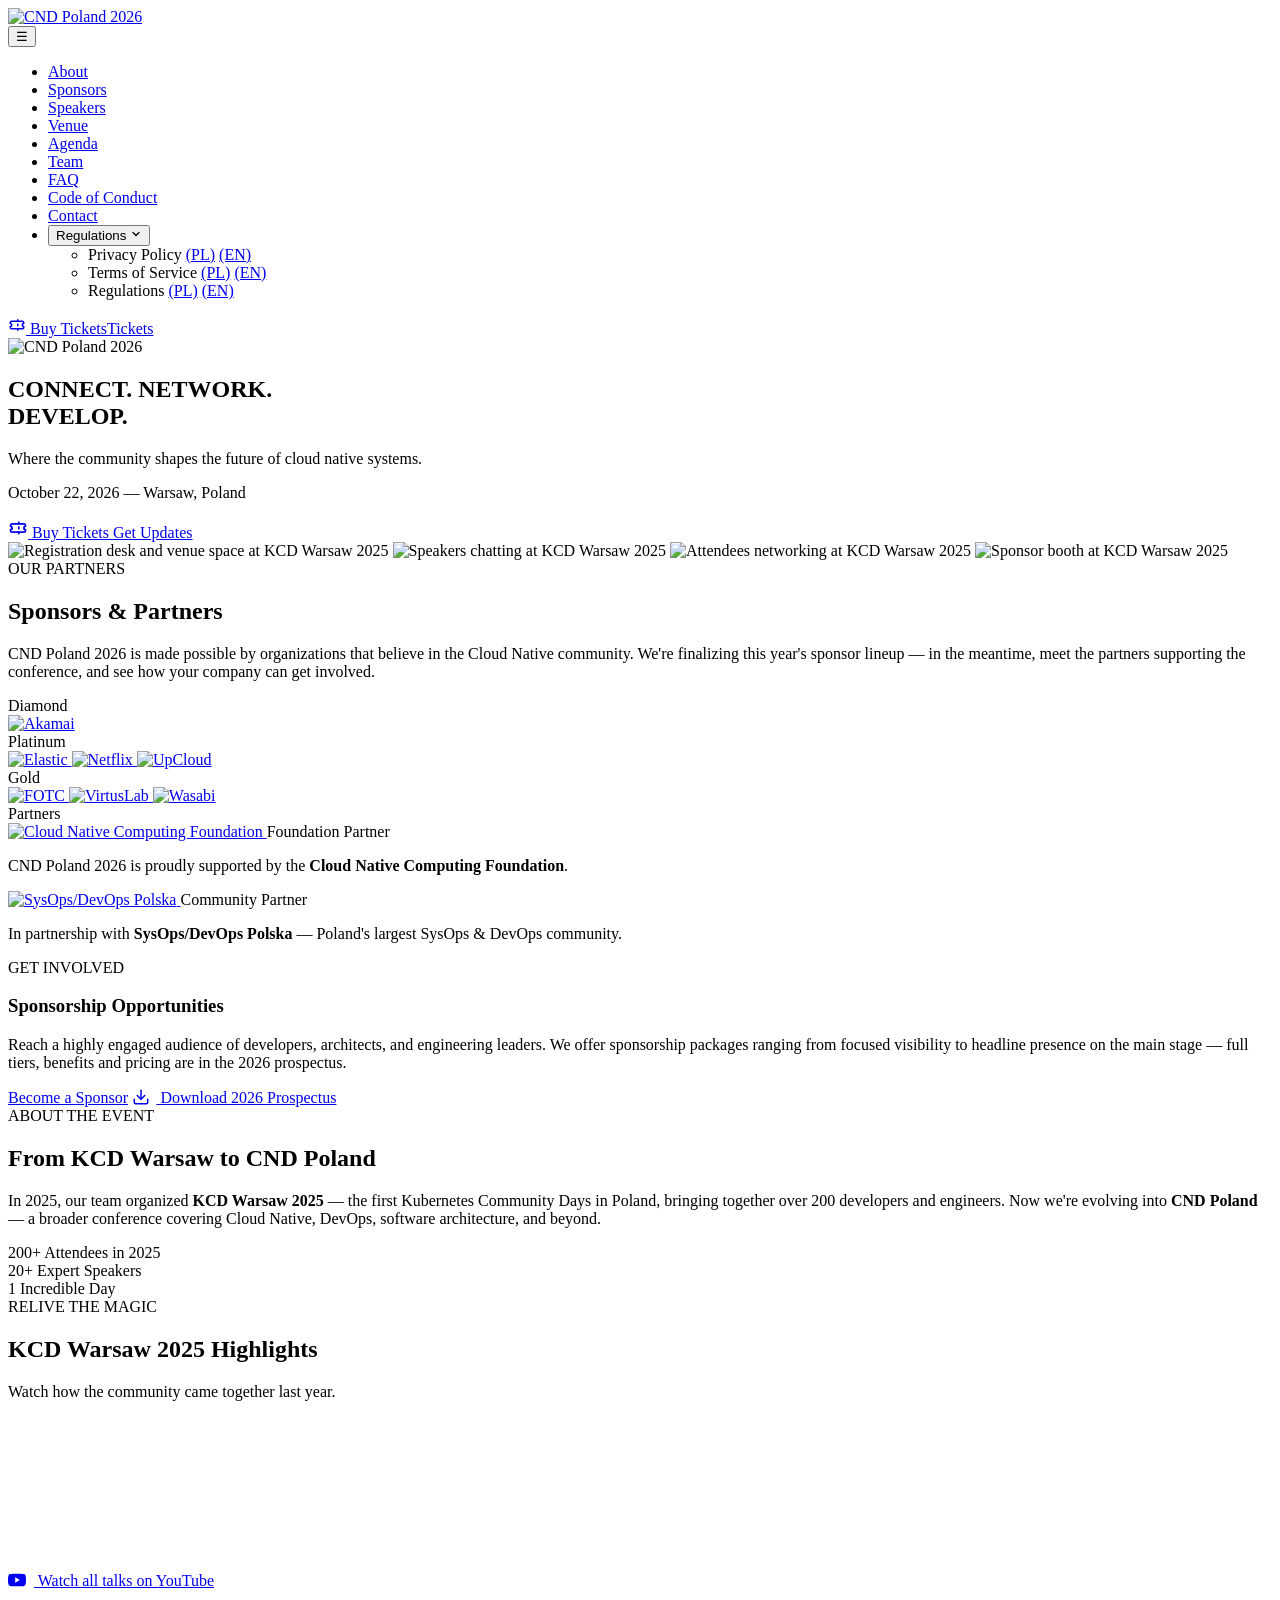
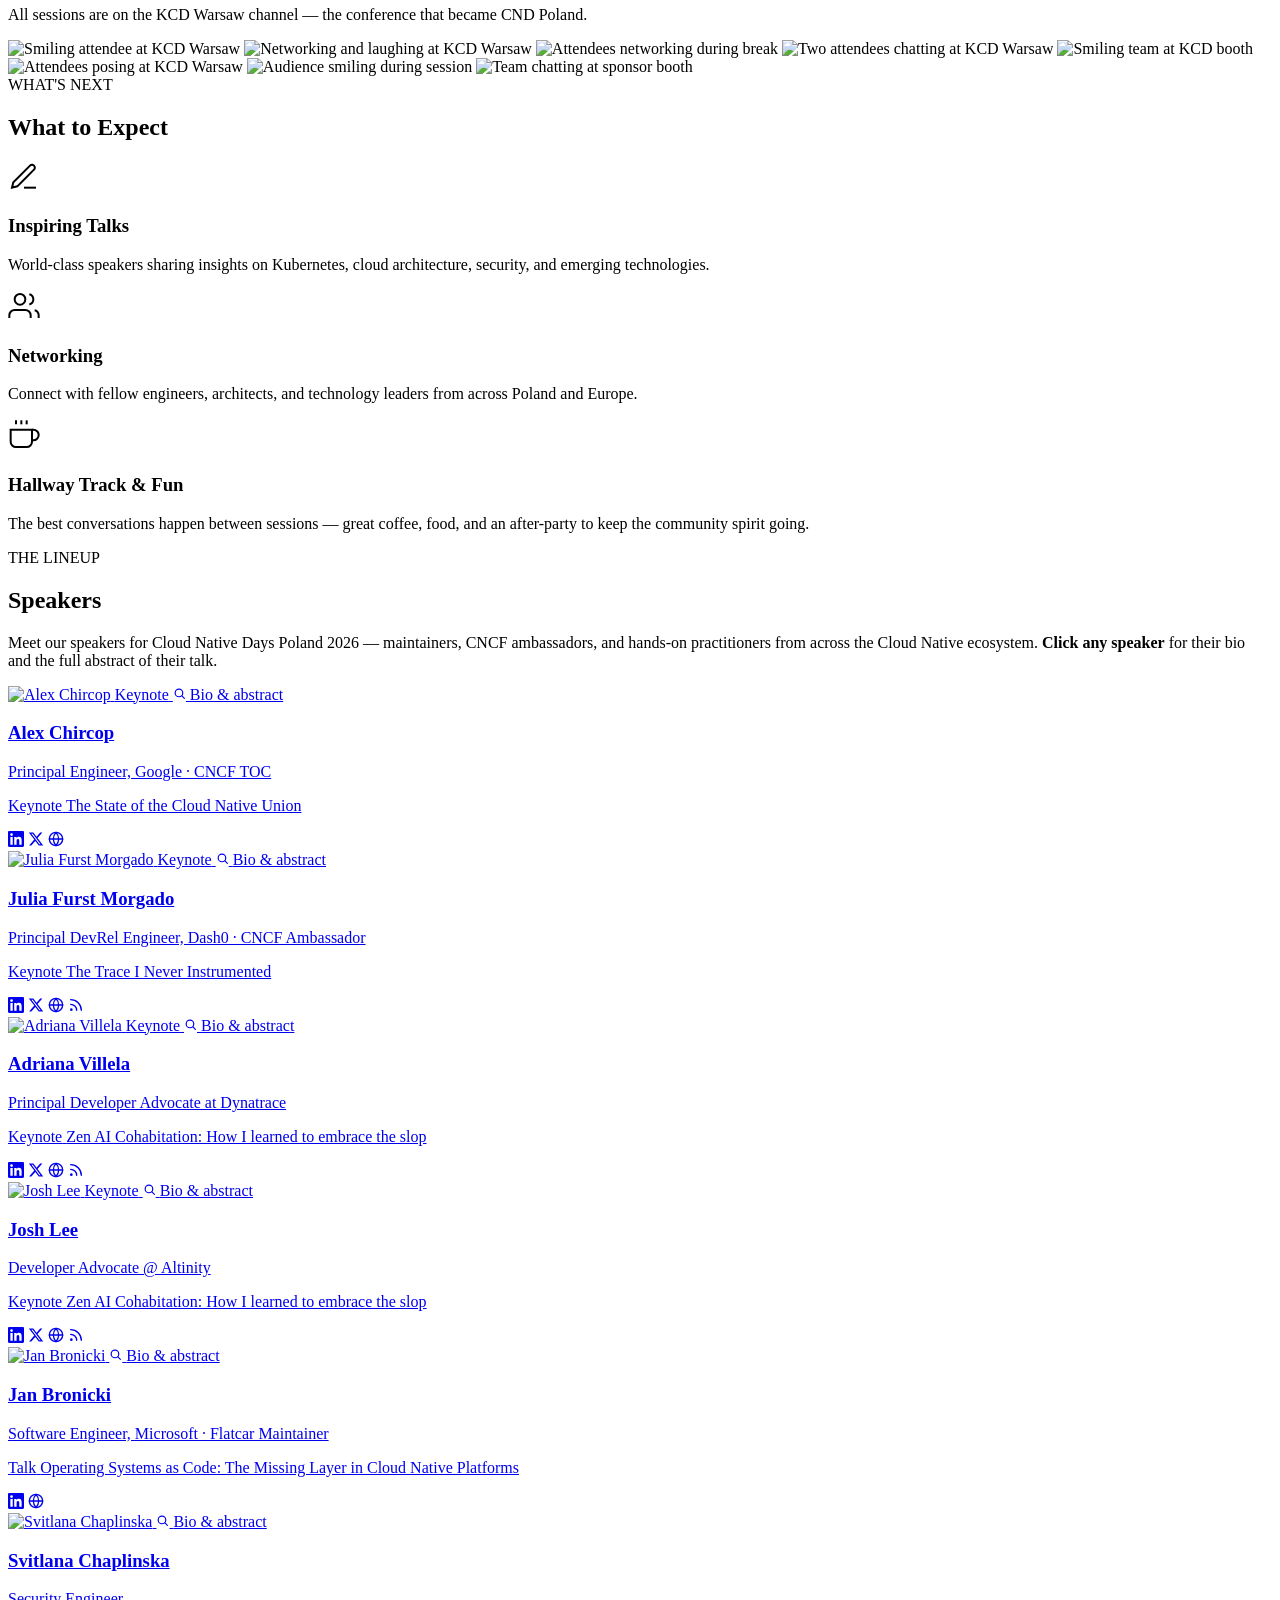
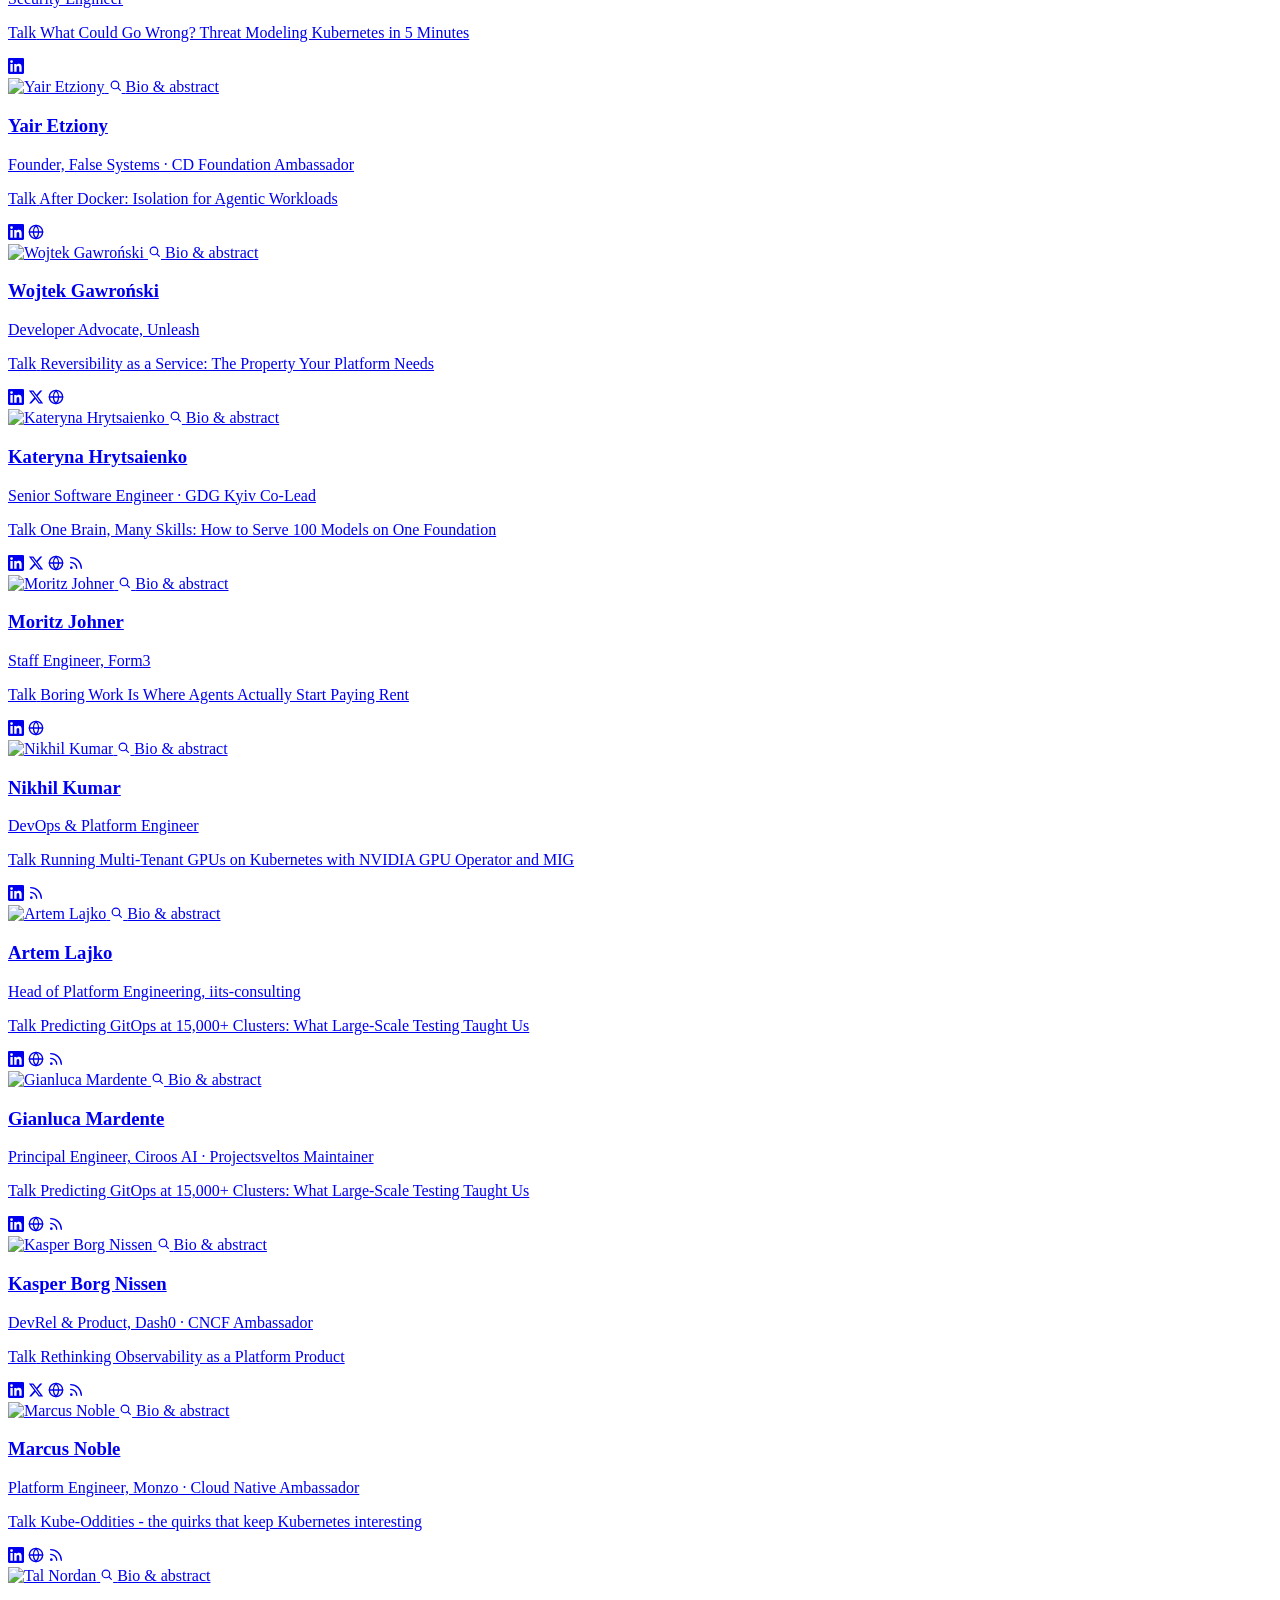
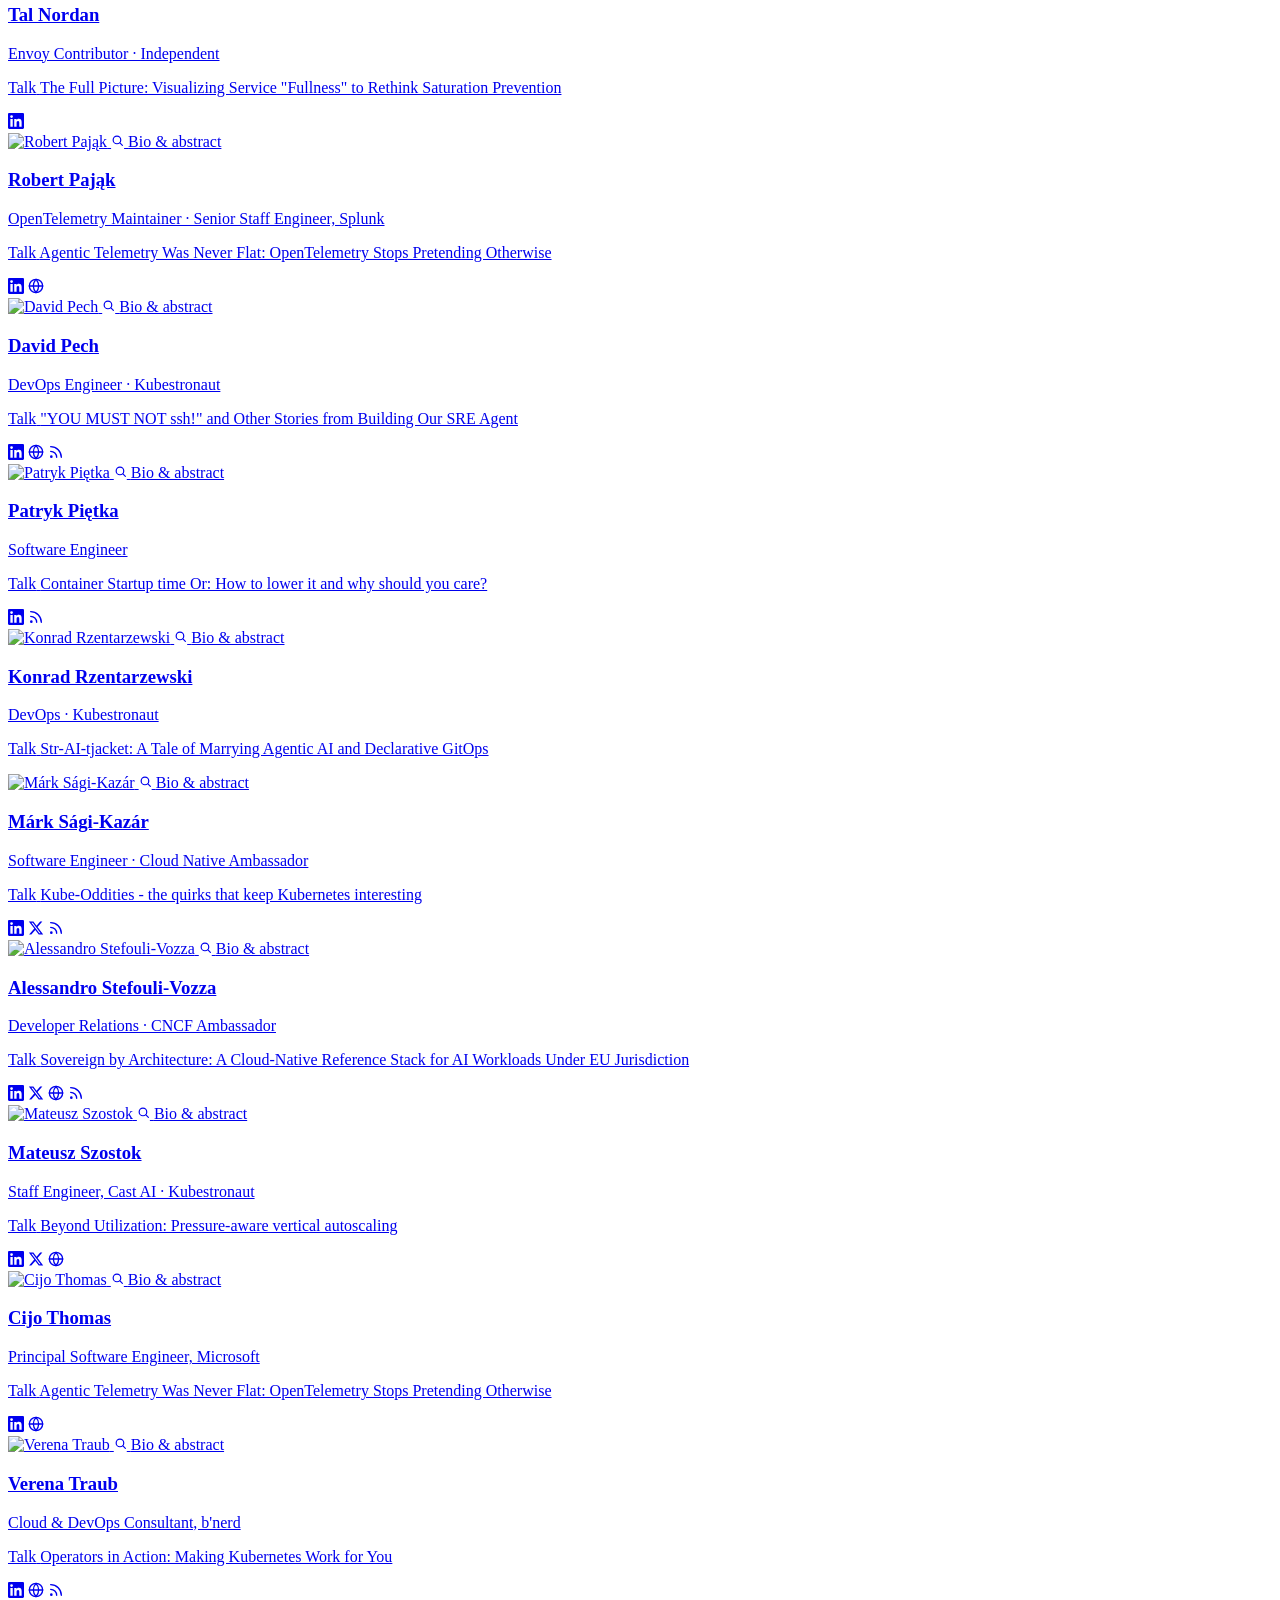
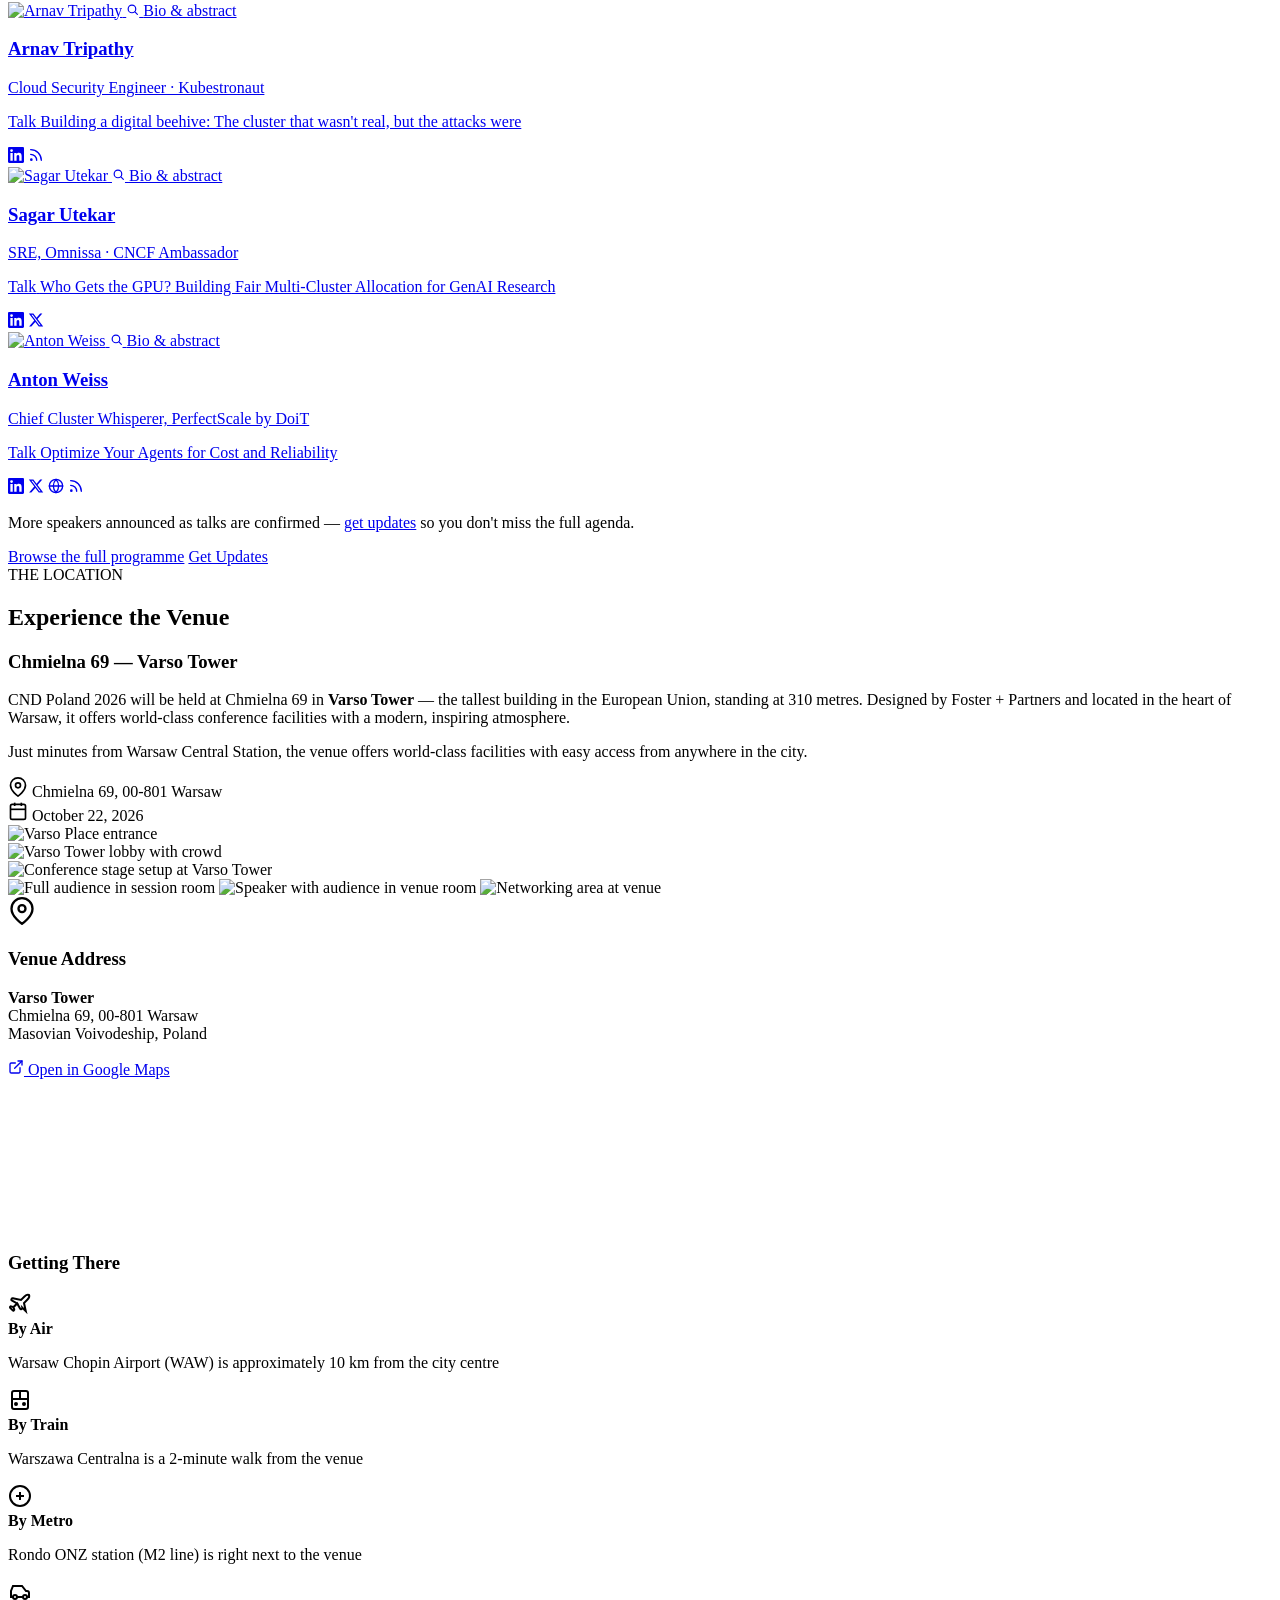
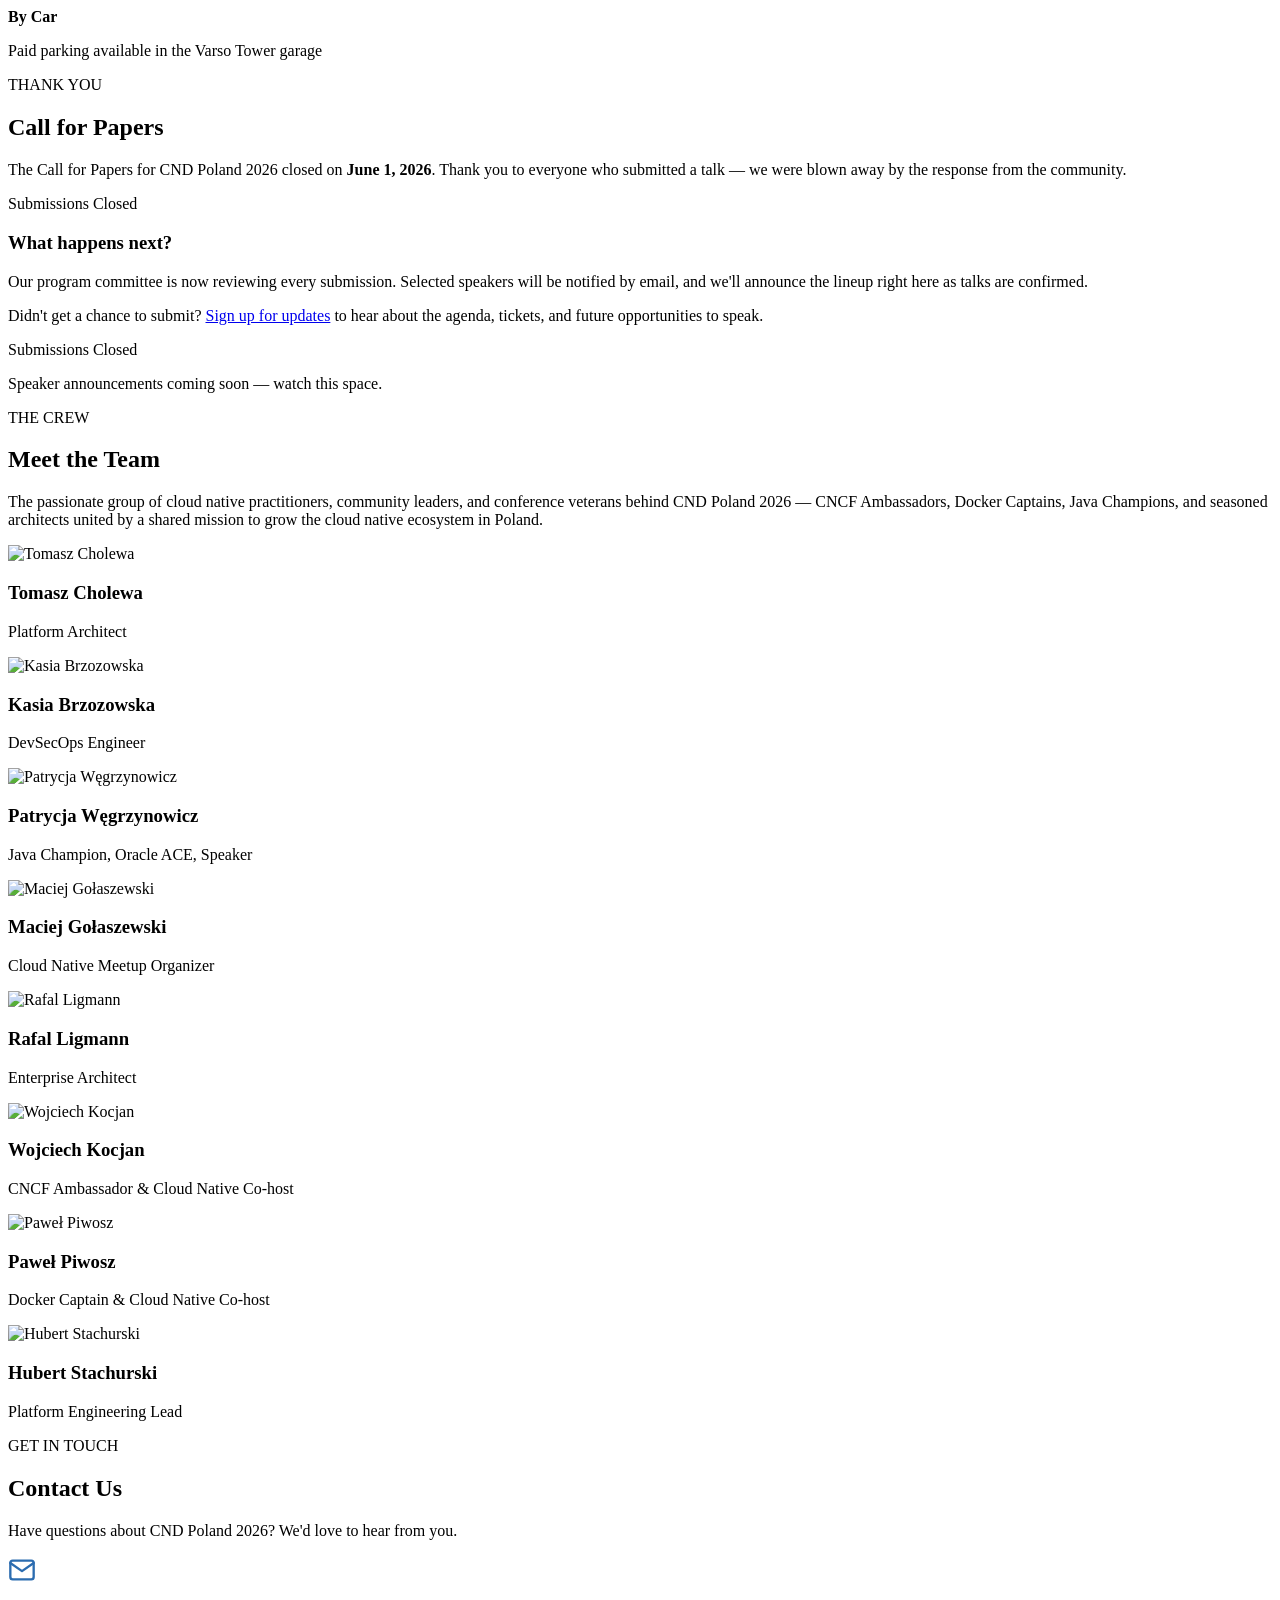
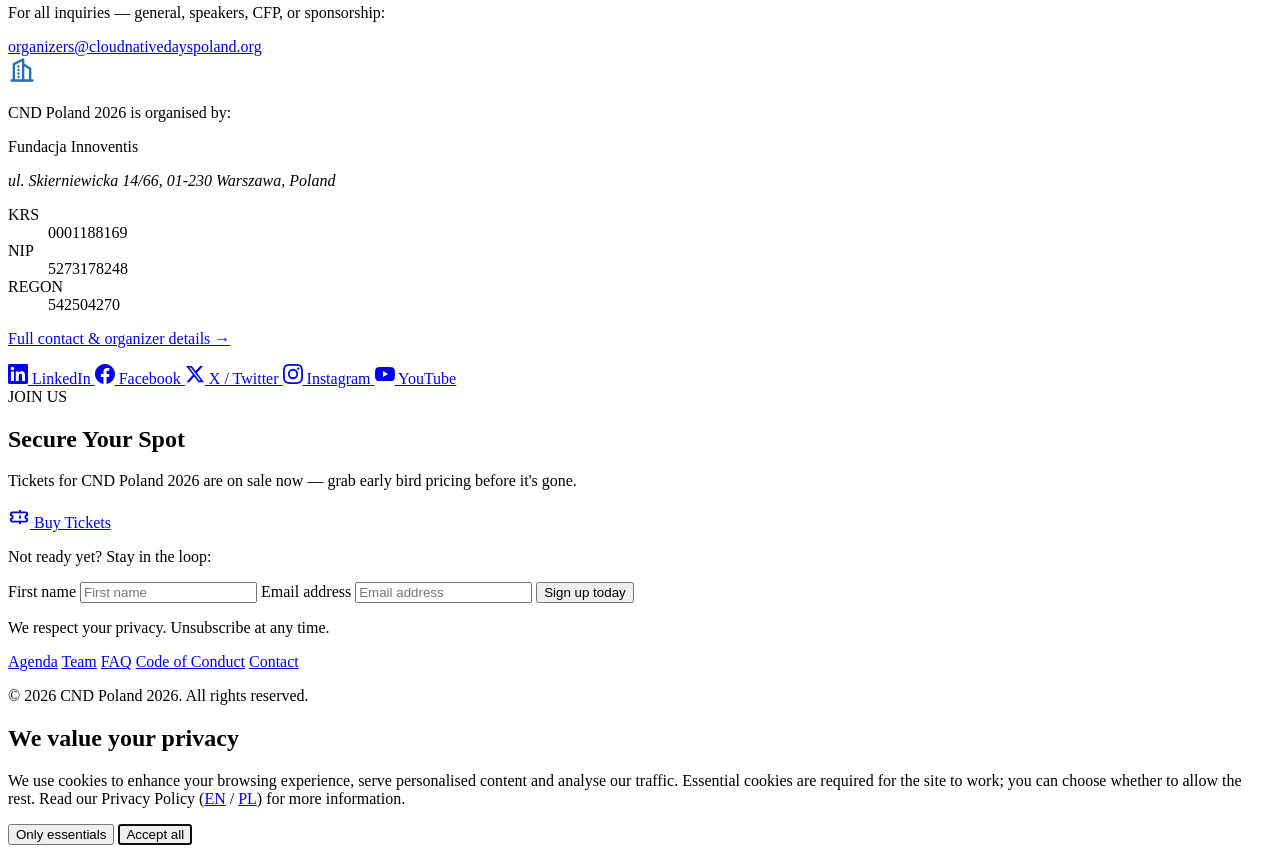
==== commit e47fa0cd: "Deploy preview from aa8956a" ====
--- a/index.html
+++ b/index.html
@@ -1,21 +1,29 @@
-<!doctype html><html lang=en><head><meta name=generator content="Hugo 0.145.0"><meta charset=utf-8><meta name=viewport content="width=device-width,initial-scale=1"><title>CND Poland 2026</title>
-<meta name=description content="CND Poland 2026 — IT Conference"><link rel=icon href=/2026-webpage-pages-preview/favicon.ico sizes=32x32><link rel=icon href=/2026-webpage-pages-preview/favicon.svg type=image/svg+xml><link rel=stylesheet href=/2026-webpage-pages-preview/css/style.f3f27e59dc45acde0fed74ea86b9c07c531aee515c577ece3bfbbab673fc158d.css integrity="sha256-8/J+WdxFrN4P7XTqhrnAfFMa7lFcV37OO/u6tnP8FY0="></head><body><header class=site-header><div class="container header-inner"><a href=/2026-webpage-pages-preview/ class=site-logo><img src=/2026-webpage-pages-preview/images/cnd_full_white.png alt="CND Poland 2026" class=site-logo-img></a><div class=header-actions><nav class=site-nav><button class=nav-toggle aria-label="Toggle navigation">&#9776;</button><ul class=nav-list><li><a href=/2026-webpage-pages-preview/#about>About</a></li><li><a href=/2026-webpage-pages-preview/#speakers>Speakers</a></li><li><a href=/2026-webpage-pages-preview/#venue>Venue</a></li><li><a href=/2026-webpage-pages-preview/#sponsors>Sponsors</a></li><li><a href=/2026-webpage-pages-preview/agenda/>Agenda</a></li><li><a href=/2026-webpage-pages-preview/#team>Team</a></li><li><a href=/2026-webpage-pages-preview/faq/>FAQ</a></li><li><a href=/2026-webpage-pages-preview/code-of-conduct/>Code of Conduct</a></li><li><a href=/2026-webpage-pages-preview/contact/>Contact</a></li><li class=nav-dropdown><button type=button class=nav-dropdown-toggle aria-haspopup=true aria-expanded=false>
-Regulations<svg class="nav-caret" width="12" height="12" viewBox="0 0 24 24" fill="none" stroke="currentcolor" stroke-width="2.5" stroke-linecap="round" stroke-linejoin="round" aria-hidden="true"><path d="M6 9l6 6 6-6"/></svg></button><ul class=nav-dropdown-menu><li class=nav-doc><span class=nav-doc-name>Privacy Policy</span>
+<!doctype html><html lang=en><head><meta name=generator content="Hugo 0.162.1"><meta charset=utf-8><meta name=viewport content="width=device-width,initial-scale=1"><title>CND Poland 2026</title><meta name=description content="CND Poland 2026 — IT Conference"><link rel=icon href=/2026-webpage-pages-preview/favicon.ico sizes=32x32><link rel=icon href=/2026-webpage-pages-preview/favicon.svg type=image/svg+xml><link rel=stylesheet href=/2026-webpage-pages-preview/css/style.ac0cfa5d1c7434da34b11d1e015dd5b90e2026293cc47d8491f9382605642dbe.css integrity="sha256-rAz6XRx0NNo0sR0eAV3VuQ4gJik8xH2Ekfk4JgVkLb4="></head><body><header class=site-header><div class="container header-inner"><a href=/2026-webpage-pages-preview/ class=site-logo><img src=/2026-webpage-pages-preview/images/cnd_full_white.png alt="CND Poland 2026" class=site-logo-img></a><div class=header-actions><nav class=site-nav><button class=nav-toggle aria-label="Toggle navigation">&#9776;</button><ul class=nav-list><li><a href=/2026-webpage-pages-preview/#about>About</a></li><li><a href=/2026-webpage-pages-preview/#sponsors>Sponsors</a></li><li><a href=/2026-webpage-pages-preview/#speakers>Speakers</a></li><li><a href=/2026-webpage-pages-preview/#venue>Venue</a></li><li><a href=/2026-webpage-pages-preview/agenda/>Agenda</a></li><li><a href=/2026-webpage-pages-preview/#team>Team</a></li><li><a href=/2026-webpage-pages-preview/faq/>FAQ</a></li><li><a href=/2026-webpage-pages-preview/code-of-conduct/>Code of Conduct</a></li><li><a href=/2026-webpage-pages-preview/contact/>Contact</a></li><li class=nav-dropdown><button type=button class=nav-dropdown-toggle aria-haspopup=true aria-expanded=false>
+Regulations
+<svg class="nav-caret" width="12" height="12" viewBox="0 0 24 24" fill="none" stroke="currentColor" stroke-width="2.5" stroke-linecap="round" stroke-linejoin="round" aria-hidden="true"><path d="M6 9l6 6 6-6"/></svg></button><ul class=nav-dropdown-menu><li class=nav-doc><span class=nav-doc-name>Privacy Policy</span>
 <a href=/2026-webpage-pages-preview/files/regulations/privacy-pol.pdf target=_blank rel="noopener noreferrer">(PL)</a>
 <a href=/2026-webpage-pages-preview/files/regulations/privacy-eng.pdf target=_blank rel="noopener noreferrer">(EN)</a></li><li class=nav-doc><span class=nav-doc-name>Terms of Service</span>
 <a href=/2026-webpage-pages-preview/files/regulations/terms-of-service-pol.pdf target=_blank rel="noopener noreferrer">(PL)</a>
 <a href=/2026-webpage-pages-preview/files/regulations/terms-of-service-eng.pdf target=_blank rel="noopener noreferrer">(EN)</a></li><li class=nav-doc><span class=nav-doc-name>Regulations</span>
 <a href=/2026-webpage-pages-preview/files/regulations/regulations-electronic-services-pol.pdf target=_blank rel="noopener noreferrer">(PL)</a>
-<a href=/2026-webpage-pages-preview/files/regulations/regulations-electronic-services-eng.pdf target=_blank rel="noopener noreferrer">(EN)</a></li></ul></li></ul></nav><a href=https://cnd2026.konfeo.com/ class="btn btn-ticket nav-ticket" target=_blank rel=noopener aria-label="Buy tickets for CND Poland 2026"><svg width="18" height="18" viewBox="0 0 24 24" fill="none" stroke="currentcolor" stroke-width="2" stroke-linecap="round" stroke-linejoin="round" aria-hidden="true"><path d="M3 9a2 2 0 012-2h14a2 2 0 012 2v1a2 2 0 000 4v1a2 2 0 01-2 2H5a2 2 0 01-2-2v-1a2 2 0 000-4z"/><path d="M13 5v2"/><path d="M13 11v2"/><path d="M13 17v2"/></svg>
-<span class=nav-ticket-label>Buy Tickets</span><span class=nav-ticket-label-short>Tickets</span></a></div></div></header><main class=main-home><section class=hero><div class=hero-overlay></div><div class=hero-inner><div class=hero-content><img src=/2026-webpage-pages-preview/images/cnd_full_white.png alt="CND Poland 2026" class="hero-logo fade-in"><h1 class="hero-heading fade-in delay-1">CONNECT. NETWORK.<br><span class=hero-accent>DEVELOP.</span></h1><p class="hero-sub fade-in delay-2">Where the community shapes the future of cloud native systems.</p><p class="hero-date fade-in delay-3">October 22, 2026 &mdash; Warsaw, Poland</p><div class="hero-buttons fade-in delay-3"><a href=https://cnd2026.konfeo.com/ class="btn btn-ticket" target=_blank rel=noopener><svg width="20" height="20" viewBox="0 0 24 24" fill="none" stroke="currentcolor" stroke-width="2" stroke-linecap="round" stroke-linejoin="round" aria-hidden="true"><path d="M3 9a2 2 0 012-2h14a2 2 0 012 2v1a2 2 0 000 4v1a2 2 0 01-2 2H5a2 2 0 01-2-2v-1a2 2 0 000-4z"/><path d="M13 5v2"/><path d="M13 11v2"/><path d="M13 17v2"/></svg>
+<a href=/2026-webpage-pages-preview/files/regulations/regulations-electronic-services-eng.pdf target=_blank rel="noopener noreferrer">(EN)</a></li></ul></li></ul></nav><a href=https://cnd2026.konfeo.com/ class="btn btn-ticket nav-ticket" target=_blank rel=noopener aria-label="Buy tickets for CND Poland 2026"><svg width="18" height="18" viewBox="0 0 24 24" fill="none" stroke="currentColor" stroke-width="2" stroke-linecap="round" stroke-linejoin="round" aria-hidden="true"><path d="M3 9a2 2 0 012-2h14a2 2 0 012 2v1a2 2 0 000 4v1a2 2 0 01-2 2H5a2 2 0 01-2-2v-1a2 2 0 000-4z"/><path d="M13 5v2"/><path d="M13 11v2"/><path d="M13 17v2"/></svg>
+<span class=nav-ticket-label>Buy Tickets</span><span class=nav-ticket-label-short>Tickets</span></a></div></div></header><main class=main-home><section class=hero><div class=hero-overlay></div><div class=hero-inner><div class=hero-content><img src=/2026-webpage-pages-preview/images/cnd_full_white.png alt="CND Poland 2026" class="hero-logo fade-in"><h1 class="hero-heading fade-in delay-1">CONNECT. NETWORK.<br><span class=hero-accent>DEVELOP.</span></h1><p class="hero-sub fade-in delay-2">Where the community shapes the future of cloud native systems.</p><p class="hero-date fade-in delay-3">October 22, 2026 &mdash; Warsaw, Poland</p><div class="hero-buttons fade-in delay-3"><a href=https://cnd2026.konfeo.com/ class="btn btn-ticket" target=_blank rel=noopener><svg width="20" height="20" viewBox="0 0 24 24" fill="none" stroke="currentColor" stroke-width="2" stroke-linecap="round" stroke-linejoin="round" aria-hidden="true"><path d="M3 9a2 2 0 012-2h14a2 2 0 012 2v1a2 2 0 000 4v1a2 2 0 01-2 2H5a2 2 0 01-2-2v-1a2 2 0 000-4z"/><path d="M13 5v2"/><path d="M13 11v2"/><path d="M13 17v2"/></svg>
 <span>Buy Tickets</span>
 </a><a href=#get-notified class="btn btn-outline">Get Updates</a></div></div><div class="hero-media fade-in delay-2" aria-hidden=true><div class=hero-collage><img class=hero-collage-wide src=/2026-webpage-pages-preview/images/kcd2025/hero-1.jpg alt="Registration desk and venue space at KCD Warsaw 2025" loading=lazy>
 <img src=/2026-webpage-pages-preview/images/kcd2025/hero-2.jpg alt="Speakers chatting at KCD Warsaw 2025" loading=lazy>
 <img src=/2026-webpage-pages-preview/images/kcd2025/hero-3.jpg alt="Attendees networking at KCD Warsaw 2025" loading=lazy>
-<img src=/2026-webpage-pages-preview/images/kcd2025/hero-4.jpg alt="Sponsor booth at KCD Warsaw 2025" loading=lazy></div></div></div><div class=hero-scroll-indicator><span></span></div></section><section id=about class="section section-about reveal"><div class=section-inner><span class=section-label>ABOUT THE EVENT</span><h2>From KCD Warsaw to CND Poland</h2><p class=section-description>In 2025, our team organized <strong>KCD Warsaw 2025</strong> &mdash; the first Kubernetes Community Days in Poland, bringing together over 200 developers and engineers. Now we're evolving into <strong>CND Poland</strong> &mdash; a broader conference covering Cloud Native, DevOps, software architecture, and beyond.</p><div class=stats-row><div class="stat-item reveal"><span class=stat-number>200+</span>
+<img src=/2026-webpage-pages-preview/images/kcd2025/hero-4.jpg alt="Sponsor booth at KCD Warsaw 2025" loading=lazy></div></div></div><div class=hero-scroll-indicator><span></span></div></section><section id=sponsors class="section section-sponsors reveal"><div class=section-inner><span class=section-label>OUR PARTNERS</span><h2>Sponsors & Partners</h2><p class=section-description>CND Poland 2026 is made possible by organizations that believe in the Cloud Native community. We're finalizing this year's sponsor lineup &mdash; in the meantime, meet the partners supporting the conference, and see how your company can get involved.</p><div class=sponsors-tiers><div class="sponsor-tier sponsor-tier-diamond reveal"><div class=sponsor-tier-head><span class="sponsor-tier-badge sponsor-tier-badge-diamond">Diamond</span></div><div class=sponsor-logo-wall><a class=sponsor-logo-card href=https://www.akamai.com target=_blank rel="noopener noreferrer" aria-label="Akamai — Diamond sponsor"><img src=/2026-webpage-pages-preview/images/sponsors/akamai.png alt=Akamai loading=lazy></a></div></div><div class="sponsor-tier sponsor-tier-platinum reveal"><div class=sponsor-tier-head><span class="sponsor-tier-badge sponsor-tier-badge-platinum">Platinum</span></div><div class=sponsor-logo-wall><a class=sponsor-logo-card href=https://www.elastic.co target=_blank rel="noopener noreferrer" aria-label="Elastic — Platinum sponsor"><img src=/2026-webpage-pages-preview/images/sponsors/elastic.png alt=Elastic loading=lazy>
+</a><a class=sponsor-logo-card href=https://www.netflix.com target=_blank rel="noopener noreferrer" aria-label="Netflix — Platinum sponsor"><img src=/2026-webpage-pages-preview/images/sponsors/netflix.png alt=Netflix loading=lazy>
+</a><a class=sponsor-logo-card href=https://upcloud.com target=_blank rel="noopener noreferrer" aria-label="UpCloud — Platinum sponsor"><img src=/2026-webpage-pages-preview/images/sponsors/upcloud.png alt=UpCloud loading=lazy></a></div></div><div class="sponsor-tier sponsor-tier-gold reveal"><div class=sponsor-tier-head><span class="sponsor-tier-badge sponsor-tier-badge-gold">Gold</span></div><div class=sponsor-logo-wall><a class=sponsor-logo-card href=https://fotc.com target=_blank rel="noopener noreferrer" aria-label="FOTC — Gold sponsor"><img src=/2026-webpage-pages-preview/images/sponsors/fotc.png alt=FOTC loading=lazy>
+</a><a class=sponsor-logo-card href=https://virtuslab.com target=_blank rel="noopener noreferrer" aria-label="VirtusLab — Gold sponsor"><img src=/2026-webpage-pages-preview/images/sponsors/virtuslab.png alt=VirtusLab loading=lazy>
+</a><a class=sponsor-logo-card href=https://wasabi.com/ target=_blank rel="noopener noreferrer" aria-label="Wasabi — Gold sponsor"><img src=/2026-webpage-pages-preview/images/sponsors/wasabi.png alt=Wasabi loading=lazy></a></div></div></div><div class="partners-block reveal"><div class=partners-divider><span>Partners</span></div><div class=partners-grid><div class=partner-item><a class="sponsor-logo-card sponsor-logo-card-partner" href=https://www.cncf.io target=_blank rel="noopener noreferrer" aria-label="Cloud Native Computing Foundation"><img src=/2026-webpage-pages-preview/images/sponsors/cncf.png alt="Cloud Native Computing Foundation" loading=lazy>
+</a><span class=partner-role>Foundation Partner</span><p class=partner-desc>CND Poland 2026 is proudly supported by the <strong>Cloud Native Computing Foundation</strong>.</p></div><div class=partner-item><a class="sponsor-logo-card sponsor-logo-card-partner sponsor-logo-card-community" href=https://sysopspolska.pl target=_blank rel="noopener noreferrer" aria-label="SysOps/DevOps Polska"><img src=/2026-webpage-pages-preview/images/sponsors/sysops-devops-polska-white.png alt="SysOps/DevOps Polska" loading=lazy>
+</a><span class=partner-role>Community Partner</span><p class=partner-desc>In partnership with <strong>SysOps/DevOps Polska</strong> — Poland's largest SysOps & DevOps community.</p></div></div></div><div class="sponsorship-opportunities reveal" id=become-a-sponsor><div class=sponsorship-opportunities-head><span class=section-label>GET INVOLVED</span><h3>Sponsorship Opportunities</h3><p class=section-description>Reach a highly engaged audience of developers, architects, and engineering leaders. We offer sponsorship packages ranging from focused visibility to headline presence on the main stage — full tiers, benefits and pricing are in the 2026 prospectus.</p></div><div class=sponsorship-cta><a href="mailto:organizers@cloudnativedayspoland.org?subject=CND%20Poland%202026%20Sponsorship" class="btn btn-secondary">Become a Sponsor</a>
+<a href=/2026-webpage-pages-preview/files/cnd-poland-2026-prospectus.pdf class="btn btn-outline-dark" target=_blank rel="noopener noreferrer"><svg width="18" height="18" viewBox="0 0 24 24" fill="none" stroke="currentColor" stroke-width="2" stroke-linecap="round" stroke-linejoin="round" aria-hidden="true" style="vertical-align:-3px;margin-right:.4rem"><path d="M21 15v4a2 2 0 01-2 2H5a2 2 0 01-2-2v-4"/><polyline points="7 10 12 15 17 10"/><line x1="12" y1="15" x2="12" y2="3"/></svg>
+Download 2026 Prospectus</a></div></div></div></section><section id=about class="section section-about reveal"><div class=section-inner><span class=section-label>ABOUT THE EVENT</span><h2>From KCD Warsaw to CND Poland</h2><p class=section-description>In 2025, our team organized <strong>KCD Warsaw 2025</strong> &mdash; the first Kubernetes Community Days in Poland, bringing together over 200 developers and engineers. Now we're evolving into <strong>CND Poland</strong> &mdash; a broader conference covering Cloud Native, DevOps, software architecture, and beyond.</p><div class=stats-row><div class="stat-item reveal"><span class=stat-number>200+</span>
 <span class=stat-label>Attendees in 2025</span></div><div class="stat-item reveal"><span class=stat-number>20+</span>
 <span class=stat-label>Expert Speakers</span></div><div class="stat-item reveal"><span class=stat-number>1</span>
-<span class=stat-label>Incredible Day</span></div></div></div></section><section class="section section-video reveal"><div class=section-inner><span class=section-label>RELIVE THE MAGIC</span><h2>KCD Warsaw 2025 Highlights</h2><p class=section-description>Watch how the community came together last year.</p><div class="video-wrapper reveal"><div class=video-container><iframe src=https://www.youtube.com/embed/zPcjkqqGTGQ title="KCD Warsaw 2025" frameborder=0 allow="accelerometer; autoplay; clipboard-write; encrypted-media; gyroscope; picture-in-picture" allowfullscreen></iframe></div></div><div class="section-link reveal"><a href=https://www.youtube.com/@kcdwarsaw class="btn btn-secondary" target=_blank rel="noopener noreferrer"><svg width="18" height="18" viewBox="0 0 24 24" fill="currentcolor" aria-hidden="true" style="vertical-align:-3px;margin-right:.5rem"><path d="M23.498 6.186A3.016 3.016.0 0021.376 4.05C19.505 3.545 12 3.545 12 3.545s-7.505.0-9.377.505A3.017 3.017.0 00.502 6.186C0 8.07.0 12 0 12s0 3.93.502 5.814a3.016 3.016.0 002.122 2.136c1.871.505 9.376.505 9.376.505s7.505.0 9.377-.505a3.015 3.015.0 002.122-2.136C24 15.93 24 12 24 12s0-3.93-.502-5.814zM9.545 15.568V8.432L15.818 12l-6.273 3.568z"/></svg>
+<span class=stat-label>Incredible Day</span></div></div></div></section><section class="section section-video reveal"><div class=section-inner><span class=section-label>RELIVE THE MAGIC</span><h2>KCD Warsaw 2025 Highlights</h2><p class=section-description>Watch how the community came together last year.</p><div class="video-wrapper reveal"><div class=video-container><iframe src=https://www.youtube.com/embed/zPcjkqqGTGQ title="KCD Warsaw 2025" frameborder=0 allow="accelerometer; autoplay; clipboard-write; encrypted-media; gyroscope; picture-in-picture" allowfullscreen></iframe></div></div><div class="section-link reveal"><a href=https://www.youtube.com/@kcdwarsaw class="btn btn-secondary" target=_blank rel="noopener noreferrer"><svg width="18" height="18" viewBox="0 0 24 24" fill="currentColor" aria-hidden="true" style="vertical-align:-3px;margin-right:.5rem"><path d="M23.498 6.186A3.016 3.016.0 0021.376 4.05C19.505 3.545 12 3.545 12 3.545s-7.505.0-9.377.505A3.017 3.017.0 00.502 6.186C0 8.07.0 12 0 12s0 3.93.502 5.814a3.016 3.016.0 002.122 2.136c1.871.505 9.376.505 9.376.505s7.505.0 9.377-.505a3.015 3.015.0 002.122-2.136C24 15.93 24 12 24 12s0-3.93-.502-5.814zM9.545 15.568V8.432L15.818 12l-6.273 3.568z"/></svg>
 Watch all talks on YouTube</a><p class=cfp-submit-note>All sessions are on the KCD Warsaw channel &mdash; the conference that became CND Poland.</p></div><div class="highlights-photo-grid reveal"><img src=/2026-webpage-pages-preview/images/kcd2025/highlights-1.jpg alt="Smiling attendee at KCD Warsaw" loading=lazy>
 <img src=/2026-webpage-pages-preview/images/kcd2025/highlights-2.jpg alt="Networking and laughing at KCD Warsaw" loading=lazy>
 <img src=/2026-webpage-pages-preview/images/kcd2025/highlights-3.jpg alt="Attendees networking during break" loading=lazy>
@@ -23,75 +31,262 @@
 <img src=/2026-webpage-pages-preview/images/kcd2025/highlights-5.jpg alt="Smiling team at KCD booth" loading=lazy>
 <img src=/2026-webpage-pages-preview/images/kcd2025/highlights-6.jpg alt="Attendees posing at KCD Warsaw" loading=lazy>
 <img src=/2026-webpage-pages-preview/images/kcd2025/highlights-7.jpg alt="Audience smiling during session" loading=lazy>
-<img src=/2026-webpage-pages-preview/images/kcd2025/highlights-8.jpg alt="Team chatting at sponsor booth" loading=lazy></div></div></section><section class="section section-coming reveal"><div class=section-inner><span class=section-label>WHAT'S NEXT</span><h2>What to Expect</h2><div class="features-grid features-grid-three"><div class="feature-card reveal"><div class=feature-icon><svg width="32" height="32" viewBox="0 0 24 24" fill="none" stroke="currentcolor" stroke-width="1.5"><path d="M12 20h9"/><path d="M16.5 3.5a2.121 2.121.0 013 3L7 19l-4 1 1-4L16.5 3.5z"/></svg></div><h3>Inspiring Talks</h3><p>World-class speakers sharing insights on Kubernetes, cloud architecture, security, and emerging technologies.</p></div><div class="feature-card reveal"><div class=feature-icon><svg width="32" height="32" viewBox="0 0 24 24" fill="none" stroke="currentcolor" stroke-width="1.5"><path d="M17 21v-2a4 4 0 00-4-4H5a4 4 0 00-4 4v2"/><circle cx="9" cy="7" r="4"/><path d="M23 21v-2a4 4 0 00-3-3.87"/><path d="M16 3.13a4 4 0 010 7.75"/></svg></div><h3>Networking</h3><p>Connect with fellow engineers, architects, and technology leaders from across Poland and Europe.</p></div><div class="feature-card reveal"><div class=feature-icon><svg width="32" height="32" viewBox="0 0 24 24" fill="none" stroke="currentcolor" stroke-width="1.5"><path d="M18 8h1a4 4 0 010 8h-1"/><path d="M2 8h16v9a4 4 0 01-4 4H6a4 4 0 01-4-4V8z"/><line x1="6" y1="1" x2="6" y2="4"/><line x1="10" y1="1" x2="10" y2="4"/><line x1="14" y1="1" x2="14" y2="4"/></svg></div><h3>Hallway Track & Fun</h3><p>The best conversations happen between sessions &mdash; great coffee, food, and an after-party to keep the community spirit going.</p></div></div></div></section><section id=speakers class="section section-speakers reveal"><div class=section-inner><span class=section-label>THE LINEUP</span><h2>Speakers</h2><p class=section-description>Meet our speakers for Cloud Native Days Poland 2026 &mdash; maintainers, CNCF ambassadors, and hands-on practitioners from across the Cloud Native ecosystem. <strong>Hover or tap</strong> a speaker to see their talk.</p><div class=speakers-grid><article class="speaker-card reveal is-keynote" tabindex=0 style=--stagger:0><div class=speaker-photo-wrap><img class=speaker-photo src=/2026-webpage-pages-preview/images/speakers/alex-chircop.jpg alt="Alex Chircop" loading=lazy width=400 height=400>
-<span class=speaker-keynote-badge>Keynote</span><div class=speaker-talk-overlay><span class=speaker-talk-label>Talk</span><p class=speaker-talk-title>The State of the Cloud Native Union</p></div></div><div class=speaker-info><h3 class=speaker-name>Alex Chircop</h3><p class=speaker-role>Principal Engineer, Google · CNCF TOC</p><div class=speaker-links><a href=https://www.linkedin.com/in/alexchircop/ target=_blank rel="noopener noreferrer" aria-label=LinkedIn><svg width="16" height="16" viewBox="0 0 24 24" fill="currentcolor"><path d="M20.447 20.452h-3.554v-5.569c0-1.328-.027-3.037-1.852-3.037-1.853.0-2.136 1.445-2.136 2.939v5.667H9.351V9h3.414v1.561h.046c.477-.9 1.637-1.85 3.37-1.85 3.601.0 4.267 2.37 4.267 5.455v6.286zM5.337 7.433A2.062 2.062.0 013.274 5.368a2.064 2.064.0 112.063 2.065zm1.782 13.019H3.555V9h3.564v11.452zM22.225.0H1.771C.792.0.0.774.0 1.729v20.542C0 23.227.792 24 1.771 24h20.451C23.2 24 24 23.227 24 22.271V1.729C24 .774 23.2.0 22.222.0h.003z"/></svg></a>
-<a href=https://x.com/chira001 target=_blank rel="noopener noreferrer" aria-label="X / Twitter"><svg width="16" height="16" viewBox="0 0 24 24" fill="currentcolor"><path d="M18.244 2.25h3.308l-7.227 8.26 8.502 11.24H16.17l-5.214-6.817L4.99 21.75H1.68l7.73-8.835L1.254 2.25H8.08l4.713 6.231zm-1.161 17.52h1.833L7.084 4.126H5.117z"/></svg></a>
-<a href=https://cloud.google.com/ target=_blank rel="noopener noreferrer" aria-label=Website><svg width="16" height="16" viewBox="0 0 24 24" fill="none" stroke="currentcolor" stroke-width="2" stroke-linecap="round" stroke-linejoin="round"><circle cx="12" cy="12" r="10"/><line x1="2" y1="12" x2="22" y2="12"/><path d="M12 2a15.3 15.3.0 014 10 15.3 15.3.0 01-4 10A15.3 15.3.0 018 12a15.3 15.3.0 014-10z"/></svg></a></div></div></article><article class="speaker-card reveal is-keynote" tabindex=0 style=--stagger:1><div class=speaker-photo-wrap><img class=speaker-photo src=/2026-webpage-pages-preview/images/speakers/julia-furst-morgado.jpg alt="Julia Furst Morgado" loading=lazy width=400 height=400>
-<span class=speaker-keynote-badge>Keynote</span><div class=speaker-talk-overlay><span class=speaker-talk-label>Talk</span><p class=speaker-talk-title>The Trace I Never Instrumented</p></div></div><div class=speaker-info><h3 class=speaker-name>Julia Furst Morgado</h3><p class=speaker-role>Principal DevRel Engineer, Dash0 · CNCF Ambassador</p><div class=speaker-links><a href=https://www.linkedin.com/in/juliafmorgado/ target=_blank rel="noopener noreferrer" aria-label=LinkedIn><svg width="16" height="16" viewBox="0 0 24 24" fill="currentcolor"><path d="M20.447 20.452h-3.554v-5.569c0-1.328-.027-3.037-1.852-3.037-1.853.0-2.136 1.445-2.136 2.939v5.667H9.351V9h3.414v1.561h.046c.477-.9 1.637-1.85 3.37-1.85 3.601.0 4.267 2.37 4.267 5.455v6.286zM5.337 7.433A2.062 2.062.0 013.274 5.368a2.064 2.064.0 112.063 2.065zm1.782 13.019H3.555V9h3.564v11.452zM22.225.0H1.771C.792.0.0.774.0 1.729v20.542C0 23.227.792 24 1.771 24h20.451C23.2 24 24 23.227 24 22.271V1.729C24 .774 23.2.0 22.222.0h.003z"/></svg></a>
-<a href=https://twitter.com/juliafmorgado target=_blank rel="noopener noreferrer" aria-label="X / Twitter"><svg width="16" height="16" viewBox="0 0 24 24" fill="currentcolor"><path d="M18.244 2.25h3.308l-7.227 8.26 8.502 11.24H16.17l-5.214-6.817L4.99 21.75H1.68l7.73-8.835L1.254 2.25H8.08l4.713 6.231zm-1.161 17.52h1.833L7.084 4.126H5.117z"/></svg></a>
-<a href=https://www.dash0.com/ target=_blank rel="noopener noreferrer" aria-label=Website><svg width="16" height="16" viewBox="0 0 24 24" fill="none" stroke="currentcolor" stroke-width="2" stroke-linecap="round" stroke-linejoin="round"><circle cx="12" cy="12" r="10"/><line x1="2" y1="12" x2="22" y2="12"/><path d="M12 2a15.3 15.3.0 014 10 15.3 15.3.0 01-4 10A15.3 15.3.0 018 12a15.3 15.3.0 014-10z"/></svg></a>
-<a href=https://juliafmorgado.com/ target=_blank rel="noopener noreferrer" aria-label=Blog><svg width="16" height="16" viewBox="0 0 24 24" fill="none" stroke="currentcolor" stroke-width="2" stroke-linecap="round" stroke-linejoin="round"><path d="M4 11a9 9 0 019 9"/><path d="M4 4a16 16 0 0116 16"/><circle cx="5" cy="19" r="1"/></svg></a></div></div></article><article class="speaker-card reveal is-keynote" tabindex=0 style=--stagger:2><div class=speaker-photo-wrap><img class=speaker-photo src=/2026-webpage-pages-preview/images/speakers/adriana-villela.jpg alt="Adriana Villela" loading=lazy width=400 height=400>
-<span class=speaker-keynote-badge>Keynote</span><div class=speaker-talk-overlay><span class=speaker-talk-label>Talk</span><p class=speaker-talk-title>Zen AI Cohabitation: How I learned to embrace the slop</p></div></div><div class=speaker-info><h3 class=speaker-name>Adriana Villela</h3><p class=speaker-role>Principal Developer Advocate at Dynatrace</p><div class=speaker-links><a href=https://www.linkedin.com/in/adrianavillela/ target=_blank rel="noopener noreferrer" aria-label=LinkedIn><svg width="16" height="16" viewBox="0 0 24 24" fill="currentcolor"><path d="M20.447 20.452h-3.554v-5.569c0-1.328-.027-3.037-1.852-3.037-1.853.0-2.136 1.445-2.136 2.939v5.667H9.351V9h3.414v1.561h.046c.477-.9 1.637-1.85 3.37-1.85 3.601.0 4.267 2.37 4.267 5.455v6.286zM5.337 7.433A2.062 2.062.0 013.274 5.368a2.064 2.064.0 112.063 2.065zm1.782 13.019H3.555V9h3.564v11.452zM22.225.0H1.771C.792.0.0.774.0 1.729v20.542C0 23.227.792 24 1.771 24h20.451C23.2 24 24 23.227 24 22.271V1.729C24 .774 23.2.0 22.222.0h.003z"/></svg></a>
-<a href=https://twitter.com/adrianamvillela target=_blank rel="noopener noreferrer" aria-label="X / Twitter"><svg width="16" height="16" viewBox="0 0 24 24" fill="currentcolor"><path d="M18.244 2.25h3.308l-7.227 8.26 8.502 11.24H16.17l-5.214-6.817L4.99 21.75H1.68l7.73-8.835L1.254 2.25H8.08l4.713 6.231zm-1.161 17.52h1.833L7.084 4.126H5.117z"/></svg></a>
-<a href=https://dynatrace.com/ target=_blank rel="noopener noreferrer" aria-label=Website><svg width="16" height="16" viewBox="0 0 24 24" fill="none" stroke="currentcolor" stroke-width="2" stroke-linecap="round" stroke-linejoin="round"><circle cx="12" cy="12" r="10"/><line x1="2" y1="12" x2="22" y2="12"/><path d="M12 2a15.3 15.3.0 014 10 15.3 15.3.0 01-4 10A15.3 15.3.0 018 12a15.3 15.3.0 014-10z"/></svg></a>
-<a href=https://adri-v.medium.com/ target=_blank rel="noopener noreferrer" aria-label=Blog><svg width="16" height="16" viewBox="0 0 24 24" fill="none" stroke="currentcolor" stroke-width="2" stroke-linecap="round" stroke-linejoin="round"><path d="M4 11a9 9 0 019 9"/><path d="M4 4a16 16 0 0116 16"/><circle cx="5" cy="19" r="1"/></svg></a></div></div></article><article class="speaker-card reveal is-keynote" tabindex=0 style=--stagger:3><div class=speaker-photo-wrap><img class=speaker-photo src=/2026-webpage-pages-preview/images/speakers/josh-lee.jpg alt="Josh Lee" loading=lazy width=400 height=400>
-<span class=speaker-keynote-badge>Keynote</span><div class=speaker-talk-overlay><span class=speaker-talk-label>Talk</span><p class=speaker-talk-title>Zen AI Cohabitation: How I learned to embrace the slop</p></div></div><div class=speaker-info><h3 class=speaker-name>Josh Lee</h3><p class=speaker-role>Developer Advocate @ Altinity</p><div class=speaker-links><a href=https://www.linkedin.com/in/joshuamlee/ target=_blank rel="noopener noreferrer" aria-label=LinkedIn><svg width="16" height="16" viewBox="0 0 24 24" fill="currentcolor"><path d="M20.447 20.452h-3.554v-5.569c0-1.328-.027-3.037-1.852-3.037-1.853.0-2.136 1.445-2.136 2.939v5.667H9.351V9h3.414v1.561h.046c.477-.9 1.637-1.85 3.37-1.85 3.601.0 4.267 2.37 4.267 5.455v6.286zM5.337 7.433A2.062 2.062.0 013.274 5.368a2.064 2.064.0 112.063 2.065zm1.782 13.019H3.555V9h3.564v11.452zM22.225.0H1.771C.792.0.0.774.0 1.729v20.542C0 23.227.792 24 1.771 24h20.451C23.2 24 24 23.227 24 22.271V1.729C24 .774 23.2.0 22.222.0h.003z"/></svg></a>
-<a href=https://twitter.com/joshleecreates target=_blank rel="noopener noreferrer" aria-label="X / Twitter"><svg width="16" height="16" viewBox="0 0 24 24" fill="currentcolor"><path d="M18.244 2.25h3.308l-7.227 8.26 8.502 11.24H16.17l-5.214-6.817L4.99 21.75H1.68l7.73-8.835L1.254 2.25H8.08l4.713 6.231zm-1.161 17.52h1.833L7.084 4.126H5.117z"/></svg></a>
-<a href=https://altinity.com/ target=_blank rel="noopener noreferrer" aria-label=Website><svg width="16" height="16" viewBox="0 0 24 24" fill="none" stroke="currentcolor" stroke-width="2" stroke-linecap="round" stroke-linejoin="round"><circle cx="12" cy="12" r="10"/><line x1="2" y1="12" x2="22" y2="12"/><path d="M12 2a15.3 15.3.0 014 10 15.3 15.3.0 01-4 10A15.3 15.3.0 018 12a15.3 15.3.0 014-10z"/></svg></a>
-<a href=https://joshuamlee.com/ target=_blank rel="noopener noreferrer" aria-label=Blog><svg width="16" height="16" viewBox="0 0 24 24" fill="none" stroke="currentcolor" stroke-width="2" stroke-linecap="round" stroke-linejoin="round"><path d="M4 11a9 9 0 019 9"/><path d="M4 4a16 16 0 0116 16"/><circle cx="5" cy="19" r="1"/></svg></a></div></div></article><article class="speaker-card reveal" tabindex=0 style=--stagger:0><div class=speaker-photo-wrap><img class=speaker-photo src=/2026-webpage-pages-preview/images/speakers/jan-bronicki.jpg alt="Jan Bronicki" loading=lazy width=400 height=400><div class=speaker-talk-overlay><span class=speaker-talk-label>Talk</span><p class=speaker-talk-title>Operating Systems as Code: The Missing Layer in Cloud Native Platforms</p></div></div><div class=speaker-info><h3 class=speaker-name>Jan Bronicki</h3><p class=speaker-role>Software Engineer, Microsoft · Flatcar Maintainer</p><div class=speaker-links><a href=https://www.linkedin.com/in/jan-bronicki-4091791a4/ target=_blank rel="noopener noreferrer" aria-label=LinkedIn><svg width="16" height="16" viewBox="0 0 24 24" fill="currentcolor"><path d="M20.447 20.452h-3.554v-5.569c0-1.328-.027-3.037-1.852-3.037-1.853.0-2.136 1.445-2.136 2.939v5.667H9.351V9h3.414v1.561h.046c.477-.9 1.637-1.85 3.37-1.85 3.601.0 4.267 2.37 4.267 5.455v6.286zM5.337 7.433A2.062 2.062.0 013.274 5.368a2.064 2.064.0 112.063 2.065zm1.782 13.019H3.555V9h3.564v11.452zM22.225.0H1.771C.792.0.0.774.0 1.729v20.542C0 23.227.792 24 1.771 24h20.451C23.2 24 24 23.227 24 22.271V1.729C24 .774 23.2.0 22.222.0h.003z"/></svg></a>
-<a href=https://www.flatcar.org/ target=_blank rel="noopener noreferrer" aria-label=Website><svg width="16" height="16" viewBox="0 0 24 24" fill="none" stroke="currentcolor" stroke-width="2" stroke-linecap="round" stroke-linejoin="round"><circle cx="12" cy="12" r="10"/><line x1="2" y1="12" x2="22" y2="12"/><path d="M12 2a15.3 15.3.0 014 10 15.3 15.3.0 01-4 10A15.3 15.3.0 018 12a15.3 15.3.0 014-10z"/></svg></a></div></div></article><article class="speaker-card reveal" tabindex=0 style=--stagger:1><div class=speaker-photo-wrap><img class=speaker-photo src=/2026-webpage-pages-preview/images/speakers/svitlana-chaplinska.jpg alt="Svitlana Chaplinska" loading=lazy width=400 height=400><div class=speaker-talk-overlay><span class=speaker-talk-label>Talk</span><p class=speaker-talk-title>What Could Go Wrong? Threat Modeling Kubernetes in 5 Minutes</p></div></div><div class=speaker-info><h3 class=speaker-name>Svitlana Chaplinska</h3><p class=speaker-role>Security Engineer @ Metacore Games</p></div></article><article class="speaker-card reveal" tabindex=0 style=--stagger:2><div class=speaker-photo-wrap><img class=speaker-photo src=/2026-webpage-pages-preview/images/speakers/yair-etziony.jpg alt="Yair Etziony" loading=lazy width=400 height=400><div class=speaker-talk-overlay><span class=speaker-talk-label>Talk</span><p class=speaker-talk-title>After Docker: Isolation for Agentic Workloads</p></div></div><div class=speaker-info><h3 class=speaker-name>Yair Etziony</h3><p class=speaker-role>Founder, False Systems · CD Foundation Ambassador</p><div class=speaker-links><a href=https://www.linkedin.com/in/yair-etziony/ target=_blank rel="noopener noreferrer" aria-label=LinkedIn><svg width="16" height="16" viewBox="0 0 24 24" fill="currentcolor"><path d="M20.447 20.452h-3.554v-5.569c0-1.328-.027-3.037-1.852-3.037-1.853.0-2.136 1.445-2.136 2.939v5.667H9.351V9h3.414v1.561h.046c.477-.9 1.637-1.85 3.37-1.85 3.601.0 4.267 2.37 4.267 5.455v6.286zM5.337 7.433A2.062 2.062.0 013.274 5.368a2.064 2.064.0 112.063 2.065zm1.782 13.019H3.555V9h3.564v11.452zM22.225.0H1.771C.792.0.0.774.0 1.729v20.542C0 23.227.792 24 1.771 24h20.451C23.2 24 24 23.227 24 22.271V1.729C24 .774 23.2.0 22.222.0h.003z"/></svg></a>
-<a href=http://www.false-systems.com/ target=_blank rel="noopener noreferrer" aria-label=Website><svg width="16" height="16" viewBox="0 0 24 24" fill="none" stroke="currentcolor" stroke-width="2" stroke-linecap="round" stroke-linejoin="round"><circle cx="12" cy="12" r="10"/><line x1="2" y1="12" x2="22" y2="12"/><path d="M12 2a15.3 15.3.0 014 10 15.3 15.3.0 01-4 10A15.3 15.3.0 018 12a15.3 15.3.0 014-10z"/></svg></a></div></div></article><article class="speaker-card reveal" tabindex=0 style=--stagger:3><div class=speaker-photo-wrap><img class=speaker-photo src=/2026-webpage-pages-preview/images/speakers/wojtek-gawronski.jpg alt="Wojtek Gawroński" loading=lazy width=400 height=400><div class=speaker-talk-overlay><span class=speaker-talk-label>Talk</span><p class=speaker-talk-title>Reversibility as a Service: The Property Your Platform Needs</p></div></div><div class=speaker-info><h3 class=speaker-name>Wojtek Gawroński</h3><p class=speaker-role>Developer Advocate, Unleash</p><div class=speaker-links><a href=https://linkedin.com/in/afronski target=_blank rel="noopener noreferrer" aria-label=LinkedIn><svg width="16" height="16" viewBox="0 0 24 24" fill="currentcolor"><path d="M20.447 20.452h-3.554v-5.569c0-1.328-.027-3.037-1.852-3.037-1.853.0-2.136 1.445-2.136 2.939v5.667H9.351V9h3.414v1.561h.046c.477-.9 1.637-1.85 3.37-1.85 3.601.0 4.267 2.37 4.267 5.455v6.286zM5.337 7.433A2.062 2.062.0 013.274 5.368a2.064 2.064.0 112.063 2.065zm1.782 13.019H3.555V9h3.564v11.452zM22.225.0H1.771C.792.0.0.774.0 1.729v20.542C0 23.227.792 24 1.771 24h20.451C23.2 24 24 23.227 24 22.271V1.729C24 .774 23.2.0 22.222.0h.003z"/></svg></a>
-<a href=https://twitter.com/afronski target=_blank rel="noopener noreferrer" aria-label="X / Twitter"><svg width="16" height="16" viewBox="0 0 24 24" fill="currentcolor"><path d="M18.244 2.25h3.308l-7.227 8.26 8.502 11.24H16.17l-5.214-6.817L4.99 21.75H1.68l7.73-8.835L1.254 2.25H8.08l4.713 6.231zm-1.161 17.52h1.833L7.084 4.126H5.117z"/></svg></a>
-<a href=https://awsmaniac.com/ target=_blank rel="noopener noreferrer" aria-label=Website><svg width="16" height="16" viewBox="0 0 24 24" fill="none" stroke="currentcolor" stroke-width="2" stroke-linecap="round" stroke-linejoin="round"><circle cx="12" cy="12" r="10"/><line x1="2" y1="12" x2="22" y2="12"/><path d="M12 2a15.3 15.3.0 014 10 15.3 15.3.0 01-4 10A15.3 15.3.0 018 12a15.3 15.3.0 014-10z"/></svg></a></div></div></article><article class="speaker-card reveal" tabindex=0 style=--stagger:0><div class=speaker-photo-wrap><img class=speaker-photo src=/2026-webpage-pages-preview/images/speakers/kateryna-hrytsaienko.jpg alt="Kateryna Hrytsaienko" loading=lazy width=400 height=400><div class=speaker-talk-overlay><span class=speaker-talk-label>Talk</span><p class=speaker-talk-title>One Brain, Many Skills: How to Serve 100 Models on One Foundation</p></div></div><div class=speaker-info><h3 class=speaker-name>Kateryna Hrytsaienko</h3><p class=speaker-role>Senior Software Engineer · GDG Kyiv Co-Lead</p><div class=speaker-links><a href=https://www.linkedin.com/in/ekaterina-gricaenko target=_blank rel="noopener noreferrer" aria-label=LinkedIn><svg width="16" height="16" viewBox="0 0 24 24" fill="currentcolor"><path d="M20.447 20.452h-3.554v-5.569c0-1.328-.027-3.037-1.852-3.037-1.853.0-2.136 1.445-2.136 2.939v5.667H9.351V9h3.414v1.561h.046c.477-.9 1.637-1.85 3.37-1.85 3.601.0 4.267 2.37 4.267 5.455v6.286zM5.337 7.433A2.062 2.062.0 013.274 5.368a2.064 2.064.0 112.063 2.065zm1.782 13.019H3.555V9h3.564v11.452zM22.225.0H1.771C.792.0.0.774.0 1.729v20.542C0 23.227.792 24 1.771 24h20.451C23.2 24 24 23.227 24 22.271V1.729C24 .774 23.2.0 22.222.0h.003z"/></svg></a>
-<a href="https://twitter.com/grizik_ek?t=ZKu9YW613y2VhCRY4YgrPA&amp;s=09" target=_blank rel="noopener noreferrer" aria-label="X / Twitter"><svg width="16" height="16" viewBox="0 0 24 24" fill="currentcolor"><path d="M18.244 2.25h3.308l-7.227 8.26 8.502 11.24H16.17l-5.214-6.817L4.99 21.75H1.68l7.73-8.835L1.254 2.25H8.08l4.713 6.231zm-1.161 17.52h1.833L7.084 4.126H5.117z"/></svg></a>
-<a href=https://www.valtech.com/ target=_blank rel="noopener noreferrer" aria-label=Website><svg width="16" height="16" viewBox="0 0 24 24" fill="none" stroke="currentcolor" stroke-width="2" stroke-linecap="round" stroke-linejoin="round"><circle cx="12" cy="12" r="10"/><line x1="2" y1="12" x2="22" y2="12"/><path d="M12 2a15.3 15.3.0 014 10 15.3 15.3.0 01-4 10A15.3 15.3.0 018 12a15.3 15.3.0 014-10z"/></svg></a>
-<a href=https://medium.com/@ekatereanagricaenko target=_blank rel="noopener noreferrer" aria-label=Blog><svg width="16" height="16" viewBox="0 0 24 24" fill="none" stroke="currentcolor" stroke-width="2" stroke-linecap="round" stroke-linejoin="round"><path d="M4 11a9 9 0 019 9"/><path d="M4 4a16 16 0 0116 16"/><circle cx="5" cy="19" r="1"/></svg></a></div></div></article><article class="speaker-card reveal" tabindex=0 style=--stagger:1><div class=speaker-photo-wrap><img class=speaker-photo src=/2026-webpage-pages-preview/images/speakers/moritz-johner.jpg alt="Moritz Johner" loading=lazy width=400 height=400><div class=speaker-talk-overlay><span class=speaker-talk-label>Talk</span><p class=speaker-talk-title>Boring Work Is Where Agents Actually Start Paying Rent</p></div></div><div class=speaker-info><h3 class=speaker-name>Moritz Johner</h3><p class=speaker-role>Staff Engineer, Form3</p><div class=speaker-links><a href=https://www.linkedin.com/in/moritz-johner/ target=_blank rel="noopener noreferrer" aria-label=LinkedIn><svg width="16" height="16" viewBox="0 0 24 24" fill="currentcolor"><path d="M20.447 20.452h-3.554v-5.569c0-1.328-.027-3.037-1.852-3.037-1.853.0-2.136 1.445-2.136 2.939v5.667H9.351V9h3.414v1.561h.046c.477-.9 1.637-1.85 3.37-1.85 3.601.0 4.267 2.37 4.267 5.455v6.286zM5.337 7.433A2.062 2.062.0 013.274 5.368a2.064 2.064.0 112.063 2.065zm1.782 13.019H3.555V9h3.564v11.452zM22.225.0H1.771C.792.0.0.774.0 1.729v20.542C0 23.227.792 24 1.771 24h20.451C23.2 24 24 23.227 24 22.271V1.729C24 .774 23.2.0 22.222.0h.003z"/></svg></a>
-<a href=https://www.form3.tech/ target=_blank rel="noopener noreferrer" aria-label=Website><svg width="16" height="16" viewBox="0 0 24 24" fill="none" stroke="currentcolor" stroke-width="2" stroke-linecap="round" stroke-linejoin="round"><circle cx="12" cy="12" r="10"/><line x1="2" y1="12" x2="22" y2="12"/><path d="M12 2a15.3 15.3.0 014 10 15.3 15.3.0 01-4 10A15.3 15.3.0 018 12a15.3 15.3.0 014-10z"/></svg></a></div></div></article><article class="speaker-card reveal" tabindex=0 style=--stagger:2><div class=speaker-photo-wrap><img class=speaker-photo src=/2026-webpage-pages-preview/images/speakers/nikhil-kumar.jpg alt="Nikhil Kumar" loading=lazy width=400 height=400><div class=speaker-talk-overlay><span class=speaker-talk-label>Talk</span><p class=speaker-talk-title>Running Multi-Tenant GPUs on Kubernetes with NVIDIA GPU Operator and MIG</p></div></div><div class=speaker-info><h3 class=speaker-name>Nikhil Kumar</h3><p class=speaker-role>DevOps & Platform Engineer</p><div class=speaker-links><a href=https://www.linkedin.com/in/kumar-nikhil811/ target=_blank rel="noopener noreferrer" aria-label=LinkedIn><svg width="16" height="16" viewBox="0 0 24 24" fill="currentcolor"><path d="M20.447 20.452h-3.554v-5.569c0-1.328-.027-3.037-1.852-3.037-1.853.0-2.136 1.445-2.136 2.939v5.667H9.351V9h3.414v1.561h.046c.477-.9 1.637-1.85 3.37-1.85 3.601.0 4.267 2.37 4.267 5.455v6.286zM5.337 7.433A2.062 2.062.0 013.274 5.368a2.064 2.064.0 112.063 2.065zm1.782 13.019H3.555V9h3.564v11.452zM22.225.0H1.771C.792.0.0.774.0 1.729v20.542C0 23.227.792 24 1.771 24h20.451C23.2 24 24 23.227 24 22.271V1.729C24 .774 23.2.0 22.222.0h.003z"/></svg></a>
-<a href=https://techinik.com/ target=_blank rel="noopener noreferrer" aria-label=Blog><svg width="16" height="16" viewBox="0 0 24 24" fill="none" stroke="currentcolor" stroke-width="2" stroke-linecap="round" stroke-linejoin="round"><path d="M4 11a9 9 0 019 9"/><path d="M4 4a16 16 0 0116 16"/><circle cx="5" cy="19" r="1"/></svg></a></div></div></article><article class="speaker-card reveal" tabindex=0 style=--stagger:3><div class=speaker-photo-wrap><img class=speaker-photo src=/2026-webpage-pages-preview/images/speakers/artem-lajko.jpg alt="Artem Lajko" loading=lazy width=400 height=400><div class=speaker-talk-overlay><span class=speaker-talk-label>Talk</span><p class=speaker-talk-title>Predicting GitOps at 15,000+ Clusters: What Large-Scale Testing Taught Us</p></div></div><div class=speaker-info><h3 class=speaker-name>Artem Lajko</h3><p class=speaker-role>Head of Platform Engineering, iits-consulting</p><div class=speaker-links><a href=https://www.linkedin.com/in/lajko/ target=_blank rel="noopener noreferrer" aria-label=LinkedIn><svg width="16" height="16" viewBox="0 0 24 24" fill="currentcolor"><path d="M20.447 20.452h-3.554v-5.569c0-1.328-.027-3.037-1.852-3.037-1.853.0-2.136 1.445-2.136 2.939v5.667H9.351V9h3.414v1.561h.046c.477-.9 1.637-1.85 3.37-1.85 3.601.0 4.267 2.37 4.267 5.455v6.286zM5.337 7.433A2.062 2.062.0 013.274 5.368a2.064 2.064.0 112.063 2.065zm1.782 13.019H3.555V9h3.564v11.452zM22.225.0H1.771C.792.0.0.774.0 1.729v20.542C0 23.227.792 24 1.771 24h20.451C23.2 24 24 23.227 24 22.271V1.729C24 .774 23.2.0 22.222.0h.003z"/></svg></a>
-<a href=https://iits-consulting.de/ target=_blank rel="noopener noreferrer" aria-label=Website><svg width="16" height="16" viewBox="0 0 24 24" fill="none" stroke="currentcolor" stroke-width="2" stroke-linecap="round" stroke-linejoin="round"><circle cx="12" cy="12" r="10"/><line x1="2" y1="12" x2="22" y2="12"/><path d="M12 2a15.3 15.3.0 014 10 15.3 15.3.0 01-4 10A15.3 15.3.0 018 12a15.3 15.3.0 014-10z"/></svg></a>
-<a href=https://medium.com/@artem_lajko target=_blank rel="noopener noreferrer" aria-label=Blog><svg width="16" height="16" viewBox="0 0 24 24" fill="none" stroke="currentcolor" stroke-width="2" stroke-linecap="round" stroke-linejoin="round"><path d="M4 11a9 9 0 019 9"/><path d="M4 4a16 16 0 0116 16"/><circle cx="5" cy="19" r="1"/></svg></a></div></div></article><article class="speaker-card reveal" tabindex=0 style=--stagger:0><div class=speaker-photo-wrap><img class=speaker-photo src=/2026-webpage-pages-preview/images/speakers/gianluca-mardente.jpg alt="Gianluca Mardente" loading=lazy width=400 height=400><div class=speaker-talk-overlay><span class=speaker-talk-label>Talk</span><p class=speaker-talk-title>Predicting GitOps at 15,000+ Clusters: What Large-Scale Testing Taught Us</p></div></div><div class=speaker-info><h3 class=speaker-name>Gianluca Mardente</h3><p class=speaker-role>Principal Engineer, Ciroos AI · Projectsveltos Maintainer</p><div class=speaker-links><a href=https://www.linkedin.com/in/gianlucamardente/ target=_blank rel="noopener noreferrer" aria-label=LinkedIn><svg width="16" height="16" viewBox="0 0 24 24" fill="currentcolor"><path d="M20.447 20.452h-3.554v-5.569c0-1.328-.027-3.037-1.852-3.037-1.853.0-2.136 1.445-2.136 2.939v5.667H9.351V9h3.414v1.561h.046c.477-.9 1.637-1.85 3.37-1.85 3.601.0 4.267 2.37 4.267 5.455v6.286zM5.337 7.433A2.062 2.062.0 013.274 5.368a2.064 2.064.0 112.063 2.065zm1.782 13.019H3.555V9h3.564v11.452zM22.225.0H1.771C.792.0.0.774.0 1.729v20.542C0 23.227.792 24 1.771 24h20.451C23.2 24 24 23.227 24 22.271V1.729C24 .774 23.2.0 22.222.0h.003z"/></svg></a>
-<a href=https://website.projectsveltos.io/ target=_blank rel="noopener noreferrer" aria-label=Website><svg width="16" height="16" viewBox="0 0 24 24" fill="none" stroke="currentcolor" stroke-width="2" stroke-linecap="round" stroke-linejoin="round"><circle cx="12" cy="12" r="10"/><line x1="2" y1="12" x2="22" y2="12"/><path d="M12 2a15.3 15.3.0 014 10 15.3 15.3.0 01-4 10A15.3 15.3.0 018 12a15.3 15.3.0 014-10z"/></svg></a>
-<a href=https://projectsveltos.github.io/sveltos/ target=_blank rel="noopener noreferrer" aria-label=Blog><svg width="16" height="16" viewBox="0 0 24 24" fill="none" stroke="currentcolor" stroke-width="2" stroke-linecap="round" stroke-linejoin="round"><path d="M4 11a9 9 0 019 9"/><path d="M4 4a16 16 0 0116 16"/><circle cx="5" cy="19" r="1"/></svg></a></div></div></article><article class="speaker-card reveal" tabindex=0 style=--stagger:1><div class=speaker-photo-wrap><img class=speaker-photo src=/2026-webpage-pages-preview/images/speakers/kasper-borg-nissen.jpg alt="Kasper Borg Nissen" loading=lazy width=400 height=400><div class=speaker-talk-overlay><span class=speaker-talk-label>Talk</span><p class=speaker-talk-title>Rethinking Observability as a Platform Product</p></div></div><div class=speaker-info><h3 class=speaker-name>Kasper Borg Nissen</h3><p class=speaker-role>DevRel & Product, Dash0 · CNCF Ambassador</p><div class=speaker-links><a href=https://www.linkedin.com/in/kaspernissen/ target=_blank rel="noopener noreferrer" aria-label=LinkedIn><svg width="16" height="16" viewBox="0 0 24 24" fill="currentcolor"><path d="M20.447 20.452h-3.554v-5.569c0-1.328-.027-3.037-1.852-3.037-1.853.0-2.136 1.445-2.136 2.939v5.667H9.351V9h3.414v1.561h.046c.477-.9 1.637-1.85 3.37-1.85 3.601.0 4.267 2.37 4.267 5.455v6.286zM5.337 7.433A2.062 2.062.0 013.274 5.368a2.064 2.064.0 112.063 2.065zm1.782 13.019H3.555V9h3.564v11.452zM22.225.0H1.771C.792.0.0.774.0 1.729v20.542C0 23.227.792 24 1.771 24h20.451C23.2 24 24 23.227 24 22.271V1.729C24 .774 23.2.0 22.222.0h.003z"/></svg></a>
-<a href=https://twitter.com/phennex target=_blank rel="noopener noreferrer" aria-label="X / Twitter"><svg width="16" height="16" viewBox="0 0 24 24" fill="currentcolor"><path d="M18.244 2.25h3.308l-7.227 8.26 8.502 11.24H16.17l-5.214-6.817L4.99 21.75H1.68l7.73-8.835L1.254 2.25H8.08l4.713 6.231zm-1.161 17.52h1.833L7.084 4.126H5.117z"/></svg></a>
-<a href=https://dash0.com/ target=_blank rel="noopener noreferrer" aria-label=Website><svg width="16" height="16" viewBox="0 0 24 24" fill="none" stroke="currentcolor" stroke-width="2" stroke-linecap="round" stroke-linejoin="round"><circle cx="12" cy="12" r="10"/><line x1="2" y1="12" x2="22" y2="12"/><path d="M12 2a15.3 15.3.0 014 10 15.3 15.3.0 01-4 10A15.3 15.3.0 018 12a15.3 15.3.0 014-10z"/></svg></a>
-<a href=https://kaspernissen.xyz/ target=_blank rel="noopener noreferrer" aria-label=Blog><svg width="16" height="16" viewBox="0 0 24 24" fill="none" stroke="currentcolor" stroke-width="2" stroke-linecap="round" stroke-linejoin="round"><path d="M4 11a9 9 0 019 9"/><path d="M4 4a16 16 0 0116 16"/><circle cx="5" cy="19" r="1"/></svg></a></div></div></article><article class="speaker-card reveal" tabindex=0 style=--stagger:2><div class=speaker-photo-wrap><img class=speaker-photo src=/2026-webpage-pages-preview/images/speakers/marcus-noble.jpg alt="Marcus Noble" loading=lazy width=400 height=400><div class=speaker-talk-overlay><span class=speaker-talk-label>Talk</span><p class=speaker-talk-title>Kube-Oddities - the quirks that keep Kubernetes interesting</p></div></div><div class=speaker-info><h3 class=speaker-name>Marcus Noble</h3><p class=speaker-role>Platform Engineer, Monzo · Cloud Native Ambassador</p><div class=speaker-links><a href=https://www.linkedin.com/in/marcusnoble/ target=_blank rel="noopener noreferrer" aria-label=LinkedIn><svg width="16" height="16" viewBox="0 0 24 24" fill="currentcolor"><path d="M20.447 20.452h-3.554v-5.569c0-1.328-.027-3.037-1.852-3.037-1.853.0-2.136 1.445-2.136 2.939v5.667H9.351V9h3.414v1.561h.046c.477-.9 1.637-1.85 3.37-1.85 3.601.0 4.267 2.37 4.267 5.455v6.286zM5.337 7.433A2.062 2.062.0 013.274 5.368a2.064 2.064.0 112.063 2.065zm1.782 13.019H3.555V9h3.564v11.452zM22.225.0H1.771C.792.0.0.774.0 1.729v20.542C0 23.227.792 24 1.771 24h20.451C23.2 24 24 23.227 24 22.271V1.729C24 .774 23.2.0 22.222.0h.003z"/></svg></a>
-<a href=https://monzo.com/ target=_blank rel="noopener noreferrer" aria-label=Website><svg width="16" height="16" viewBox="0 0 24 24" fill="none" stroke="currentcolor" stroke-width="2" stroke-linecap="round" stroke-linejoin="round"><circle cx="12" cy="12" r="10"/><line x1="2" y1="12" x2="22" y2="12"/><path d="M12 2a15.3 15.3.0 014 10 15.3 15.3.0 01-4 10A15.3 15.3.0 018 12a15.3 15.3.0 014-10z"/></svg></a>
-<a href=https://marcusnoble.co.uk/ target=_blank rel="noopener noreferrer" aria-label=Blog><svg width="16" height="16" viewBox="0 0 24 24" fill="none" stroke="currentcolor" stroke-width="2" stroke-linecap="round" stroke-linejoin="round"><path d="M4 11a9 9 0 019 9"/><path d="M4 4a16 16 0 0116 16"/><circle cx="5" cy="19" r="1"/></svg></a></div></div></article><article class="speaker-card reveal" tabindex=0 style=--stagger:3><div class=speaker-photo-wrap><img class=speaker-photo src=/2026-webpage-pages-preview/images/speakers/tal-nordan.jpg alt="Tal Nordan" loading=lazy width=400 height=400><div class=speaker-talk-overlay><span class=speaker-talk-label>Talk</span><p class=speaker-talk-title>The Full Picture: Visualizing Service "Fullness" to Rethink Saturation Prevention</p></div></div><div class=speaker-info><h3 class=speaker-name>Tal Nordan</h3><p class=speaker-role>Envoy Contributor · Independent</p><div class=speaker-links><a href=https://www.linkedin.com/in/talnordan/ target=_blank rel="noopener noreferrer" aria-label=LinkedIn><svg width="16" height="16" viewBox="0 0 24 24" fill="currentcolor"><path d="M20.447 20.452h-3.554v-5.569c0-1.328-.027-3.037-1.852-3.037-1.853.0-2.136 1.445-2.136 2.939v5.667H9.351V9h3.414v1.561h.046c.477-.9 1.637-1.85 3.37-1.85 3.601.0 4.267 2.37 4.267 5.455v6.286zM5.337 7.433A2.062 2.062.0 013.274 5.368a2.064 2.064.0 112.063 2.065zm1.782 13.019H3.555V9h3.564v11.452zM22.225.0H1.771C.792.0.0.774.0 1.729v20.542C0 23.227.792 24 1.771 24h20.451C23.2 24 24 23.227 24 22.271V1.729C24 .774 23.2.0 22.222.0h.003z"/></svg></a></div></div></article><article class="speaker-card reveal" tabindex=0 style=--stagger:0><div class=speaker-photo-wrap><img class=speaker-photo src=/2026-webpage-pages-preview/images/speakers/robert-pajak.jpg alt="Robert Pająk" loading=lazy width=400 height=400><div class=speaker-talk-overlay><span class=speaker-talk-label>Talk</span><p class=speaker-talk-title>Agentic Telemetry Was Never Flat: OpenTelemetry Stops Pretending Otherwise</p></div></div><div class=speaker-info><h3 class=speaker-name>Robert Pająk</h3><p class=speaker-role>OpenTelemetry Maintainer · Senior Staff Engineer, Splunk</p><div class=speaker-links><a href=https://www.linkedin.com/in/rpajak target=_blank rel="noopener noreferrer" aria-label=LinkedIn><svg width="16" height="16" viewBox="0 0 24 24" fill="currentcolor"><path d="M20.447 20.452h-3.554v-5.569c0-1.328-.027-3.037-1.852-3.037-1.853.0-2.136 1.445-2.136 2.939v5.667H9.351V9h3.414v1.561h.046c.477-.9 1.637-1.85 3.37-1.85 3.601.0 4.267 2.37 4.267 5.455v6.286zM5.337 7.433A2.062 2.062.0 013.274 5.368a2.064 2.064.0 112.063 2.065zm1.782 13.019H3.555V9h3.564v11.452zM22.225.0H1.771C.792.0.0.774.0 1.729v20.542C0 23.227.792 24 1.771 24h20.451C23.2 24 24 23.227 24 22.271V1.729C24 .774 23.2.0 22.222.0h.003z"/></svg></a>
-<a href=https://www.splunk.com/en_us/products/observability.html target=_blank rel="noopener noreferrer" aria-label=Website><svg width="16" height="16" viewBox="0 0 24 24" fill="none" stroke="currentcolor" stroke-width="2" stroke-linecap="round" stroke-linejoin="round"><circle cx="12" cy="12" r="10"/><line x1="2" y1="12" x2="22" y2="12"/><path d="M12 2a15.3 15.3.0 014 10 15.3 15.3.0 01-4 10A15.3 15.3.0 018 12a15.3 15.3.0 014-10z"/></svg></a></div></div></article><article class="speaker-card reveal" tabindex=0 style=--stagger:1><div class=speaker-photo-wrap><img class=speaker-photo src=/2026-webpage-pages-preview/images/speakers/david-pech.jpg alt="David Pech" loading=lazy width=400 height=400><div class=speaker-talk-overlay><span class=speaker-talk-label>Talk</span><p class=speaker-talk-title>"YOU MUST NOT ssh!" and Other Stories from Building Our SRE Agent</p></div></div><div class=speaker-info><h3 class=speaker-name>David Pech</h3><p class=speaker-role>DevOps Engineer · Kubestronaut</p><div class=speaker-links><a href=https://linkedin.com/in/david-pech target=_blank rel="noopener noreferrer" aria-label=LinkedIn><svg width="16" height="16" viewBox="0 0 24 24" fill="currentcolor"><path d="M20.447 20.452h-3.554v-5.569c0-1.328-.027-3.037-1.852-3.037-1.853.0-2.136 1.445-2.136 2.939v5.667H9.351V9h3.414v1.561h.046c.477-.9 1.637-1.85 3.37-1.85 3.601.0 4.267 2.37 4.267 5.455v6.286zM5.337 7.433A2.062 2.062.0 013.274 5.368a2.064 2.064.0 112.063 2.065zm1.782 13.019H3.555V9h3.564v11.452zM22.225.0H1.771C.792.0.0.774.0 1.729v20.542C0 23.227.792 24 1.771 24h20.451C23.2 24 24 23.227 24 22.271V1.729C24 .774 23.2.0 22.222.0h.003z"/></svg></a>
-<a href=https://www.wrike.com/ target=_blank rel="noopener noreferrer" aria-label=Website><svg width="16" height="16" viewBox="0 0 24 24" fill="none" stroke="currentcolor" stroke-width="2" stroke-linecap="round" stroke-linejoin="round"><circle cx="12" cy="12" r="10"/><line x1="2" y1="12" x2="22" y2="12"/><path d="M12 2a15.3 15.3.0 014 10 15.3 15.3.0 01-4 10A15.3 15.3.0 018 12a15.3 15.3.0 014-10z"/></svg></a>
-<a href=https://medium.com/@davidpech_39825 target=_blank rel="noopener noreferrer" aria-label=Blog><svg width="16" height="16" viewBox="0 0 24 24" fill="none" stroke="currentcolor" stroke-width="2" stroke-linecap="round" stroke-linejoin="round"><path d="M4 11a9 9 0 019 9"/><path d="M4 4a16 16 0 0116 16"/><circle cx="5" cy="19" r="1"/></svg></a></div></div></article><article class="speaker-card reveal" tabindex=0 style=--stagger:2><div class=speaker-photo-wrap><img class=speaker-photo src=/2026-webpage-pages-preview/images/speakers/patryk-pietka.jpg alt="Patryk Piętka" loading=lazy width=400 height=400><div class=speaker-talk-overlay><span class=speaker-talk-label>Talk</span><p class=speaker-talk-title>Container Startup time Or: How to lower it and why should you care?</p></div></div><div class=speaker-info><h3 class=speaker-name>Patryk Piętka</h3><p class=speaker-role>Software Engineer</p><div class=speaker-links><a href=https://www.linkedin.com/in/patrykpietka4a3647184/ target=_blank rel="noopener noreferrer" aria-label=LinkedIn><svg width="16" height="16" viewBox="0 0 24 24" fill="currentcolor"><path d="M20.447 20.452h-3.554v-5.569c0-1.328-.027-3.037-1.852-3.037-1.853.0-2.136 1.445-2.136 2.939v5.667H9.351V9h3.414v1.561h.046c.477-.9 1.637-1.85 3.37-1.85 3.601.0 4.267 2.37 4.267 5.455v6.286zM5.337 7.433A2.062 2.062.0 013.274 5.368a2.064 2.064.0 112.063 2.065zm1.782 13.019H3.555V9h3.564v11.452zM22.225.0H1.771C.792.0.0.774.0 1.729v20.542C0 23.227.792 24 1.771 24h20.451C23.2 24 24 23.227 24 22.271V1.729C24 .774 23.2.0 22.222.0h.003z"/></svg></a>
-<a href=https://1stdimension.github.io/ target=_blank rel="noopener noreferrer" aria-label=Blog><svg width="16" height="16" viewBox="0 0 24 24" fill="none" stroke="currentcolor" stroke-width="2" stroke-linecap="round" stroke-linejoin="round"><path d="M4 11a9 9 0 019 9"/><path d="M4 4a16 16 0 0116 16"/><circle cx="5" cy="19" r="1"/></svg></a></div></div></article><article class="speaker-card reveal" tabindex=0 style=--stagger:3><div class=speaker-photo-wrap><img class=speaker-photo src=/2026-webpage-pages-preview/images/speakers/konrad-rzentarzewski.jpg alt="Konrad Rzentarzewski" loading=lazy width=400 height=400><div class=speaker-talk-overlay><span class=speaker-talk-label>Talk</span><p class=speaker-talk-title>Str-AI-tjacket: A Tale of Marrying Agentic AI and Declarative GitOps</p></div></div><div class=speaker-info><h3 class=speaker-name>Konrad Rzentarzewski</h3><p class=speaker-role>DevOps · Kubestronaut</p></div></article><article class="speaker-card reveal" tabindex=0 style=--stagger:0><div class=speaker-photo-wrap><img class=speaker-photo src=/2026-webpage-pages-preview/images/speakers/mark-sagi-kazar.jpg alt="Márk Sági-Kazár" loading=lazy width=400 height=400><div class=speaker-talk-overlay><span class=speaker-talk-label>Talk</span><p class=speaker-talk-title>Kube-Oddities - the quirks that keep Kubernetes interesting</p></div></div><div class=speaker-info><h3 class=speaker-name>Márk Sági-Kazár</h3><p class=speaker-role>Software Engineer · Cloud Native Ambassador</p><div class=speaker-links><a href=https://www.linkedin.com/in/sagikazarmark/ target=_blank rel="noopener noreferrer" aria-label=LinkedIn><svg width="16" height="16" viewBox="0 0 24 24" fill="currentcolor"><path d="M20.447 20.452h-3.554v-5.569c0-1.328-.027-3.037-1.852-3.037-1.853.0-2.136 1.445-2.136 2.939v5.667H9.351V9h3.414v1.561h.046c.477-.9 1.637-1.85 3.37-1.85 3.601.0 4.267 2.37 4.267 5.455v6.286zM5.337 7.433A2.062 2.062.0 013.274 5.368a2.064 2.064.0 112.063 2.065zm1.782 13.019H3.555V9h3.564v11.452zM22.225.0H1.771C.792.0.0.774.0 1.729v20.542C0 23.227.792 24 1.771 24h20.451C23.2 24 24 23.227 24 22.271V1.729C24 .774 23.2.0 22.222.0h.003z"/></svg></a>
-<a href=https://twitter.com/sagikazarmark target=_blank rel="noopener noreferrer" aria-label="X / Twitter"><svg width="16" height="16" viewBox="0 0 24 24" fill="currentcolor"><path d="M18.244 2.25h3.308l-7.227 8.26 8.502 11.24H16.17l-5.214-6.817L4.99 21.75H1.68l7.73-8.835L1.254 2.25H8.08l4.713 6.231zm-1.161 17.52h1.833L7.084 4.126H5.117z"/></svg></a>
-<a href=https://sagikazarmark.com/ target=_blank rel="noopener noreferrer" aria-label=Blog><svg width="16" height="16" viewBox="0 0 24 24" fill="none" stroke="currentcolor" stroke-width="2" stroke-linecap="round" stroke-linejoin="round"><path d="M4 11a9 9 0 019 9"/><path d="M4 4a16 16 0 0116 16"/><circle cx="5" cy="19" r="1"/></svg></a></div></div></article><article class="speaker-card reveal" tabindex=0 style=--stagger:1><div class=speaker-photo-wrap><img class=speaker-photo src=/2026-webpage-pages-preview/images/speakers/alessandro-stefouli-vozza.jpg alt="Alessandro Stefouli-Vozza" loading=lazy width=400 height=400><div class=speaker-talk-overlay><span class=speaker-talk-label>Talk</span><p class=speaker-talk-title>Sovereign by Architecture: A Cloud-Native Reference Stack for AI Workloads Under EU Jurisdiction</p></div></div><div class=speaker-info><h3 class=speaker-name>Alessandro Stefouli-Vozza</h3><p class=speaker-role>Developer Relations · CNCF Ambassador</p><div class=speaker-links><a href=https://www.linkedin.com/in/alessandrovozza target=_blank rel="noopener noreferrer" aria-label=LinkedIn><svg width="16" height="16" viewBox="0 0 24 24" fill="currentcolor"><path d="M20.447 20.452h-3.554v-5.569c0-1.328-.027-3.037-1.852-3.037-1.853.0-2.136 1.445-2.136 2.939v5.667H9.351V9h3.414v1.561h.046c.477-.9 1.637-1.85 3.37-1.85 3.601.0 4.267 2.37 4.267 5.455v6.286zM5.337 7.433A2.062 2.062.0 013.274 5.368a2.064 2.064.0 112.063 2.065zm1.782 13.019H3.555V9h3.564v11.452zM22.225.0H1.771C.792.0.0.774.0 1.729v20.542C0 23.227.792 24 1.771 24h20.451C23.2 24 24 23.227 24 22.271V1.729C24 .774 23.2.0 22.222.0h.003z"/></svg></a>
-<a href=https://www.twitter.com/bongo target=_blank rel="noopener noreferrer" aria-label="X / Twitter"><svg width="16" height="16" viewBox="0 0 24 24" fill="currentcolor"><path d="M18.244 2.25h3.308l-7.227 8.26 8.502 11.24H16.17l-5.214-6.817L4.99 21.75H1.68l7.73-8.835L1.254 2.25H8.08l4.713 6.231zm-1.161 17.52h1.833L7.084 4.126H5.117z"/></svg></a>
-<a href=https://kubespaces.io/ target=_blank rel="noopener noreferrer" aria-label=Website><svg width="16" height="16" viewBox="0 0 24 24" fill="none" stroke="currentcolor" stroke-width="2" stroke-linecap="round" stroke-linejoin="round"><circle cx="12" cy="12" r="10"/><line x1="2" y1="12" x2="22" y2="12"/><path d="M12 2a15.3 15.3.0 014 10 15.3 15.3.0 01-4 10A15.3 15.3.0 018 12a15.3 15.3.0 014-10z"/></svg></a>
-<a href=https://dev.to/ams0 target=_blank rel="noopener noreferrer" aria-label=Blog><svg width="16" height="16" viewBox="0 0 24 24" fill="none" stroke="currentcolor" stroke-width="2" stroke-linecap="round" stroke-linejoin="round"><path d="M4 11a9 9 0 019 9"/><path d="M4 4a16 16 0 0116 16"/><circle cx="5" cy="19" r="1"/></svg></a></div></div></article><article class="speaker-card reveal" tabindex=0 style=--stagger:2><div class=speaker-photo-wrap><img class=speaker-photo src=/2026-webpage-pages-preview/images/speakers/mateusz-szostok.jpg alt="Mateusz Szostok" loading=lazy width=400 height=400><div class=speaker-talk-overlay><span class=speaker-talk-label>Talk</span><p class=speaker-talk-title>Beyond Utilization: Pressure-aware vertical autoscaling</p></div></div><div class=speaker-info><h3 class=speaker-name>Mateusz Szostok</h3><p class=speaker-role>Staff Engineer, Cast AI · Kubestronaut</p></div></article><article class="speaker-card reveal" tabindex=0 style=--stagger:3><div class=speaker-photo-wrap><img class=speaker-photo src=/2026-webpage-pages-preview/images/speakers/cijo-thomas.jpg alt="Cijo Thomas" loading=lazy width=400 height=400><div class=speaker-talk-overlay><span class=speaker-talk-label>Talk</span><p class=speaker-talk-title>Agentic Telemetry Was Never Flat: OpenTelemetry Stops Pretending Otherwise</p></div></div><div class=speaker-info><h3 class=speaker-name>Cijo Thomas</h3><p class=speaker-role>Principal Software Engineer, Microsoft</p><div class=speaker-links><a href=https://www.linkedin.com/in/cijothomas/ target=_blank rel="noopener noreferrer" aria-label=LinkedIn><svg width="16" height="16" viewBox="0 0 24 24" fill="currentcolor"><path d="M20.447 20.452h-3.554v-5.569c0-1.328-.027-3.037-1.852-3.037-1.853.0-2.136 1.445-2.136 2.939v5.667H9.351V9h3.414v1.561h.046c.477-.9 1.637-1.85 3.37-1.85 3.601.0 4.267 2.37 4.267 5.455v6.286zM5.337 7.433A2.062 2.062.0 013.274 5.368a2.064 2.064.0 112.063 2.065zm1.782 13.019H3.555V9h3.564v11.452zM22.225.0H1.771C.792.0.0.774.0 1.729v20.542C0 23.227.792 24 1.771 24h20.451C23.2 24 24 23.227 24 22.271V1.729C24 .774 23.2.0 22.222.0h.003z"/></svg></a>
-<a href=https://opentelemetry.io/ target=_blank rel="noopener noreferrer" aria-label=Website><svg width="16" height="16" viewBox="0 0 24 24" fill="none" stroke="currentcolor" stroke-width="2" stroke-linecap="round" stroke-linejoin="round"><circle cx="12" cy="12" r="10"/><line x1="2" y1="12" x2="22" y2="12"/><path d="M12 2a15.3 15.3.0 014 10 15.3 15.3.0 01-4 10A15.3 15.3.0 018 12a15.3 15.3.0 014-10z"/></svg></a></div></div></article><article class="speaker-card reveal" tabindex=0 style=--stagger:0><div class=speaker-photo-wrap><img class=speaker-photo src=/2026-webpage-pages-preview/images/speakers/verena-traub.jpg alt="Verena Traub" loading=lazy width=400 height=400><div class=speaker-talk-overlay><span class=speaker-talk-label>Talk</span><p class=speaker-talk-title>Operators in Action: Making Kubernetes Work for You</p></div></div><div class=speaker-info><h3 class=speaker-name>Verena Traub</h3><p class=speaker-role>Cloud & DevOps Consultant, b'nerd</p><div class=speaker-links><a href=https://www.linkedin.com/in/verena-traub/ target=_blank rel="noopener noreferrer" aria-label=LinkedIn><svg width="16" height="16" viewBox="0 0 24 24" fill="currentcolor"><path d="M20.447 20.452h-3.554v-5.569c0-1.328-.027-3.037-1.852-3.037-1.853.0-2.136 1.445-2.136 2.939v5.667H9.351V9h3.414v1.561h.046c.477-.9 1.637-1.85 3.37-1.85 3.601.0 4.267 2.37 4.267 5.455v6.286zM5.337 7.433A2.062 2.062.0 013.274 5.368a2.064 2.064.0 112.063 2.065zm1.782 13.019H3.555V9h3.564v11.452zM22.225.0H1.771C.792.0.0.774.0 1.729v20.542C0 23.227.792 24 1.771 24h20.451C23.2 24 24 23.227 24 22.271V1.729C24 .774 23.2.0 22.222.0h.003z"/></svg></a>
-<a href=https://bnerd.com/ target=_blank rel="noopener noreferrer" aria-label=Website><svg width="16" height="16" viewBox="0 0 24 24" fill="none" stroke="currentcolor" stroke-width="2" stroke-linecap="round" stroke-linejoin="round"><circle cx="12" cy="12" r="10"/><line x1="2" y1="12" x2="22" y2="12"/><path d="M12 2a15.3 15.3.0 014 10 15.3 15.3.0 01-4 10A15.3 15.3.0 018 12a15.3 15.3.0 014-10z"/></svg></a>
-<a href=https://verenatraub.de/ target=_blank rel="noopener noreferrer" aria-label=Blog><svg width="16" height="16" viewBox="0 0 24 24" fill="none" stroke="currentcolor" stroke-width="2" stroke-linecap="round" stroke-linejoin="round"><path d="M4 11a9 9 0 019 9"/><path d="M4 4a16 16 0 0116 16"/><circle cx="5" cy="19" r="1"/></svg></a></div></div></article><article class="speaker-card reveal" tabindex=0 style=--stagger:1><div class=speaker-photo-wrap><img class=speaker-photo src=/2026-webpage-pages-preview/images/speakers/arnav-tripathy.jpg alt="Arnav Tripathy" loading=lazy width=400 height=400><div class=speaker-talk-overlay><span class=speaker-talk-label>Talk</span><p class=speaker-talk-title>Building a digital beehive: The cluster that wasn't real, but the attacks were</p></div></div><div class=speaker-info><h3 class=speaker-name>Arnav Tripathy</h3><p class=speaker-role>Cloud Security Engineer · Kubestronaut</p><div class=speaker-links><a href=https://ie.linkedin.com/in/arnav-tripathy target=_blank rel="noopener noreferrer" aria-label=LinkedIn><svg width="16" height="16" viewBox="0 0 24 24" fill="currentcolor"><path d="M20.447 20.452h-3.554v-5.569c0-1.328-.027-3.037-1.852-3.037-1.853.0-2.136 1.445-2.136 2.939v5.667H9.351V9h3.414v1.561h.046c.477-.9 1.637-1.85 3.37-1.85 3.601.0 4.267 2.37 4.267 5.455v6.286zM5.337 7.433A2.062 2.062.0 013.274 5.368a2.064 2.064.0 112.063 2.065zm1.782 13.019H3.555V9h3.564v11.452zM22.225.0H1.771C.792.0.0.774.0 1.729v20.542C0 23.227.792 24 1.771 24h20.451C23.2 24 24 23.227 24 22.271V1.729C24 .774 23.2.0 22.222.0h.003z"/></svg></a>
-<a href=https://arnavtripathy98.medium.com/ target=_blank rel="noopener noreferrer" aria-label=Blog><svg width="16" height="16" viewBox="0 0 24 24" fill="none" stroke="currentcolor" stroke-width="2" stroke-linecap="round" stroke-linejoin="round"><path d="M4 11a9 9 0 019 9"/><path d="M4 4a16 16 0 0116 16"/><circle cx="5" cy="19" r="1"/></svg></a></div></div></article><article class="speaker-card reveal" tabindex=0 style=--stagger:2><div class=speaker-photo-wrap><img class=speaker-photo src=/2026-webpage-pages-preview/images/speakers/sagar-utekar.jpg alt="Sagar Utekar" loading=lazy width=400 height=400><div class=speaker-talk-overlay><span class=speaker-talk-label>Talk</span><p class=speaker-talk-title>Who Gets the GPU? Building Fair Multi-Cluster Allocation for GenAI Research</p></div></div><div class=speaker-info><h3 class=speaker-name>Sagar Utekar</h3><p class=speaker-role>SRE, Omnissa · CNCF Ambassador</p><div class=speaker-links><a href=https://www.linkedin.com/in/sagar-utekar/ target=_blank rel="noopener noreferrer" aria-label=LinkedIn><svg width="16" height="16" viewBox="0 0 24 24" fill="currentcolor"><path d="M20.447 20.452h-3.554v-5.569c0-1.328-.027-3.037-1.852-3.037-1.853.0-2.136 1.445-2.136 2.939v5.667H9.351V9h3.414v1.561h.046c.477-.9 1.637-1.85 3.37-1.85 3.601.0 4.267 2.37 4.267 5.455v6.286zM5.337 7.433A2.062 2.062.0 013.274 5.368a2.064 2.064.0 112.063 2.065zm1.782 13.019H3.555V9h3.564v11.452zM22.225.0H1.771C.792.0.0.774.0 1.729v20.542C0 23.227.792 24 1.771 24h20.451C23.2 24 24 23.227 24 22.271V1.729C24 .774 23.2.0 22.222.0h.003z"/></svg></a>
-<a href=https://twitter.com/me_sagar_utekar target=_blank rel="noopener noreferrer" aria-label="X / Twitter"><svg width="16" height="16" viewBox="0 0 24 24" fill="currentcolor"><path d="M18.244 2.25h3.308l-7.227 8.26 8.502 11.24H16.17l-5.214-6.817L4.99 21.75H1.68l7.73-8.835L1.254 2.25H8.08l4.713 6.231zm-1.161 17.52h1.833L7.084 4.126H5.117z"/></svg></a></div></div></article><article class="speaker-card reveal" tabindex=0 style=--stagger:3><div class=speaker-photo-wrap><img class=speaker-photo src=/2026-webpage-pages-preview/images/speakers/anton-weiss.jpg alt="Anton Weiss" loading=lazy width=400 height=400><div class=speaker-talk-overlay><span class=speaker-talk-label>Talk</span><p class=speaker-talk-title>Optimize Your Agents for Cost and Reliability</p></div></div><div class=speaker-info><h3 class=speaker-name>Anton Weiss</h3><p class=speaker-role>Software Delivery Futurist, Otomato</p><div class=speaker-links><a href=https://www.linkedin.com/in/antonweiss/ target=_blank rel="noopener noreferrer" aria-label=LinkedIn><svg width="16" height="16" viewBox="0 0 24 24" fill="currentcolor"><path d="M20.447 20.452h-3.554v-5.569c0-1.328-.027-3.037-1.852-3.037-1.853.0-2.136 1.445-2.136 2.939v5.667H9.351V9h3.414v1.561h.046c.477-.9 1.637-1.85 3.37-1.85 3.601.0 4.267 2.37 4.267 5.455v6.286zM5.337 7.433A2.062 2.062.0 013.274 5.368a2.064 2.064.0 112.063 2.065zm1.782 13.019H3.555V9h3.564v11.452zM22.225.0H1.771C.792.0.0.774.0 1.729v20.542C0 23.227.792 24 1.771 24h20.451C23.2 24 24 23.227 24 22.271V1.729C24 .774 23.2.0 22.222.0h.003z"/></svg></a>
-<a href=https://twitter.com/antweiss target=_blank rel="noopener noreferrer" aria-label="X / Twitter"><svg width="16" height="16" viewBox="0 0 24 24" fill="currentcolor"><path d="M18.244 2.25h3.308l-7.227 8.26 8.502 11.24H16.17l-5.214-6.817L4.99 21.75H1.68l7.73-8.835L1.254 2.25H8.08l4.713 6.231zm-1.161 17.52h1.833L7.084 4.126H5.117z"/></svg></a>
-<a href=https://otomato.io/ target=_blank rel="noopener noreferrer" aria-label=Website><svg width="16" height="16" viewBox="0 0 24 24" fill="none" stroke="currentcolor" stroke-width="2" stroke-linecap="round" stroke-linejoin="round"><circle cx="12" cy="12" r="10"/><line x1="2" y1="12" x2="22" y2="12"/><path d="M12 2a15.3 15.3.0 014 10 15.3 15.3.0 01-4 10A15.3 15.3.0 018 12a15.3 15.3.0 014-10z"/></svg></a>
-<a href=https://antweiss.com/ target=_blank rel="noopener noreferrer" aria-label=Blog><svg width="16" height="16" viewBox="0 0 24 24" fill="none" stroke="currentcolor" stroke-width="2" stroke-linecap="round" stroke-linejoin="round"><path d="M4 11a9 9 0 019 9"/><path d="M4 4a16 16 0 0116 16"/><circle cx="5" cy="19" r="1"/></svg></a></div></div></article></div><p class=speakers-note>More speakers announced as talks are confirmed &mdash; <a href=#get-notified>get updates</a> so you don't miss the full agenda.</p><div class=section-link><a href=#get-notified class="btn btn-secondary">Get Updates</a></div></div></section><section id=venue class="section section-venue reveal"><div class=section-inner><span class=section-label>THE LOCATION</span><h2>Experience the Venue</h2><div class=venue-info-row><div class=venue-text><h3>Chmielna 73 &mdash; Varso Tower</h3><p>CND Poland 2026 will be held at Chmielna 73 in <strong>Varso Tower</strong> &mdash; the tallest building in the European Union, standing at 310 metres. Designed by Foster + Partners and located in the heart of Warsaw, it offers world-class conference facilities with a modern, inspiring atmosphere.</p><p>Just minutes from Warsaw Central Station, the venue offers world-class facilities with easy access from anywhere in the city.</p><div class=venue-details><div class=venue-detail><svg width="20" height="20" viewBox="0 0 24 24" fill="none" stroke="currentcolor" stroke-width="2"><path d="M21 10c0 7-9 13-9 13s-9-6-9-13a9 9 0 0118 0z"/><circle cx="12" cy="10" r="3"/></svg>
-<span>Chmielna 73, 00-801 Warsaw</span></div><div class=venue-detail><svg width="20" height="20" viewBox="0 0 24 24" fill="none" stroke="currentcolor" stroke-width="2"><rect x="3" y="4" width="18" height="18" rx="2" ry="2"/><line x1="16" y1="2" x2="16" y2="6"/><line x1="8" y1="2" x2="8" y2="6"/><line x1="3" y1="10" x2="21" y2="10"/></svg>
+<img src=/2026-webpage-pages-preview/images/kcd2025/highlights-8.jpg alt="Team chatting at sponsor booth" loading=lazy></div></div></section><section class="section section-coming reveal"><div class=section-inner><span class=section-label>WHAT'S NEXT</span><h2>What to Expect</h2><div class="features-grid features-grid-three"><div class="feature-card reveal"><div class=feature-icon><svg width="32" height="32" viewBox="0 0 24 24" fill="none" stroke="currentColor" stroke-width="1.5"><path d="M12 20h9"/><path d="M16.5 3.5a2.121 2.121.0 013 3L7 19l-4 1 1-4L16.5 3.5z"/></svg></div><h3>Inspiring Talks</h3><p>World-class speakers sharing insights on Kubernetes, cloud architecture, security, and emerging technologies.</p></div><div class="feature-card reveal"><div class=feature-icon><svg width="32" height="32" viewBox="0 0 24 24" fill="none" stroke="currentColor" stroke-width="1.5"><path d="M17 21v-2a4 4 0 00-4-4H5a4 4 0 00-4 4v2"/><circle cx="9" cy="7" r="4"/><path d="M23 21v-2a4 4 0 00-3-3.87"/><path d="M16 3.13a4 4 0 010 7.75"/></svg></div><h3>Networking</h3><p>Connect with fellow engineers, architects, and technology leaders from across Poland and Europe.</p></div><div class="feature-card reveal"><div class=feature-icon><svg width="32" height="32" viewBox="0 0 24 24" fill="none" stroke="currentColor" stroke-width="1.5"><path d="M18 8h1a4 4 0 010 8h-1"/><path d="M2 8h16v9a4 4 0 01-4 4H6a4 4 0 01-4-4V8z"/><line x1="6" y1="1" x2="6" y2="4"/><line x1="10" y1="1" x2="10" y2="4"/><line x1="14" y1="1" x2="14" y2="4"/></svg></div><h3>Hallway Track & Fun</h3><p>The best conversations happen between sessions &mdash; great coffee, food, and an after-party to keep the community spirit going.</p></div></div></div></section><section id=speakers class="section section-speakers reveal"><div class=section-inner><span class=section-label>THE LINEUP</span><h2>Speakers</h2><p class=section-description>Meet our speakers for Cloud Native Days Poland 2026 &mdash; maintainers, CNCF ambassadors, and hands-on practitioners from across the Cloud Native ecosystem. <strong>Click any speaker</strong> for their bio and the full abstract of their talk.</p><div class=speakers-grid><article class="speaker-card reveal is-keynote" style=--stagger:0><a class=speaker-card-main href=/2026-webpage-pages-preview/agenda/#speaker-alex-chircop data-speaker-dialog=speaker-dialog-alex-chircop><div class=speaker-photo-wrap><img class=speaker-photo src=/2026-webpage-pages-preview/images/speakers/alex-chircop.jpg alt="Alex Chircop" loading=lazy width=400 height=400>
+<span class=speaker-keynote-badge>Keynote</span>
+<span class=speaker-card-hint aria-hidden=true><svg width="13" height="13" viewBox="0 0 24 24" fill="none" stroke="currentColor" stroke-width="2.2" stroke-linecap="round" stroke-linejoin="round"><circle cx="11" cy="11" r="7"/><line x1="16.5" y1="16.5" x2="21" y2="21"/></svg>
+<span>Bio & abstract</span></span></div><div class=speaker-info><h3 class=speaker-name>Alex Chircop</h3><p class=speaker-role>Principal Engineer, Google · CNCF TOC</p><p class=speaker-talk><span class=speaker-talk-label>Keynote</span>
+<span class=speaker-talk-title>The State of the Cloud Native Union</span></p></div></a><div class=speaker-links><a href=https://www.linkedin.com/in/alexchircop/ target=_blank rel="noopener noreferrer" aria-label="Alex Chircop on LinkedIn" title=LinkedIn><svg width="16" height="16" viewBox="0 0 24 24" fill="currentColor" aria-hidden="true"><path d="M20.447 20.452h-3.554v-5.569c0-1.328-.027-3.037-1.852-3.037-1.853.0-2.136 1.445-2.136 2.939v5.667H9.351V9h3.414v1.561h.046c.477-.9 1.637-1.85 3.37-1.85 3.601.0 4.267 2.37 4.267 5.455v6.286zM5.337 7.433A2.062 2.062.0 013.274 5.368a2.064 2.064.0 112.063 2.065zm1.782 13.019H3.555V9h3.564v11.452zM22.225.0H1.771C.792.0.0.774.0 1.729v20.542C0 23.227.792 24 1.771 24h20.451C23.2 24 24 23.227 24 22.271V1.729C24 .774 23.2.0 22.222.0h.003z"/></svg></a>
+<a href=https://x.com/chira001 target=_blank rel="noopener noreferrer" aria-label="Alex Chircop on X" title="X / Twitter"><svg width="16" height="16" viewBox="0 0 24 24" fill="currentColor" aria-hidden="true"><path d="M18.244 2.25h3.308l-7.227 8.26 8.502 11.24H16.17l-5.214-6.817L4.99 21.75H1.68l7.73-8.835L1.254 2.25H8.08l4.713 6.231zm-1.161 17.52h1.833L7.084 4.126H5.117z"/></svg></a>
+<a href=https://cloud.google.com/ target=_blank rel="noopener noreferrer" aria-label="Alex Chircop's website" title=Website><svg width="16" height="16" viewBox="0 0 24 24" fill="none" stroke="currentColor" stroke-width="2" stroke-linecap="round" stroke-linejoin="round" aria-hidden="true"><circle cx="12" cy="12" r="10"/><line x1="2" y1="12" x2="22" y2="12"/><path d="M12 2a15.3 15.3.0 014 10 15.3 15.3.0 01-4 10A15.3 15.3.0 018 12a15.3 15.3.0 014-10z"/></svg></a></div></article><article class="speaker-card reveal is-keynote" style=--stagger:1><a class=speaker-card-main href=/2026-webpage-pages-preview/agenda/#speaker-julia-furst-morgado data-speaker-dialog=speaker-dialog-julia-furst-morgado><div class=speaker-photo-wrap><img class=speaker-photo src=/2026-webpage-pages-preview/images/speakers/julia-furst-morgado.jpg alt="Julia Furst Morgado" loading=lazy width=400 height=400>
+<span class=speaker-keynote-badge>Keynote</span>
+<span class=speaker-card-hint aria-hidden=true><svg width="13" height="13" viewBox="0 0 24 24" fill="none" stroke="currentColor" stroke-width="2.2" stroke-linecap="round" stroke-linejoin="round"><circle cx="11" cy="11" r="7"/><line x1="16.5" y1="16.5" x2="21" y2="21"/></svg>
+<span>Bio & abstract</span></span></div><div class=speaker-info><h3 class=speaker-name>Julia Furst Morgado</h3><p class=speaker-role>Principal DevRel Engineer, Dash0 · CNCF Ambassador</p><p class=speaker-talk><span class=speaker-talk-label>Keynote</span>
+<span class=speaker-talk-title>The Trace I Never Instrumented</span></p></div></a><div class=speaker-links><a href=https://www.linkedin.com/in/juliafmorgado/ target=_blank rel="noopener noreferrer" aria-label="Julia Furst Morgado on LinkedIn" title=LinkedIn><svg width="16" height="16" viewBox="0 0 24 24" fill="currentColor" aria-hidden="true"><path d="M20.447 20.452h-3.554v-5.569c0-1.328-.027-3.037-1.852-3.037-1.853.0-2.136 1.445-2.136 2.939v5.667H9.351V9h3.414v1.561h.046c.477-.9 1.637-1.85 3.37-1.85 3.601.0 4.267 2.37 4.267 5.455v6.286zM5.337 7.433A2.062 2.062.0 013.274 5.368a2.064 2.064.0 112.063 2.065zm1.782 13.019H3.555V9h3.564v11.452zM22.225.0H1.771C.792.0.0.774.0 1.729v20.542C0 23.227.792 24 1.771 24h20.451C23.2 24 24 23.227 24 22.271V1.729C24 .774 23.2.0 22.222.0h.003z"/></svg></a>
+<a href=https://twitter.com/juliafmorgado target=_blank rel="noopener noreferrer" aria-label="Julia Furst Morgado on X" title="X / Twitter"><svg width="16" height="16" viewBox="0 0 24 24" fill="currentColor" aria-hidden="true"><path d="M18.244 2.25h3.308l-7.227 8.26 8.502 11.24H16.17l-5.214-6.817L4.99 21.75H1.68l7.73-8.835L1.254 2.25H8.08l4.713 6.231zm-1.161 17.52h1.833L7.084 4.126H5.117z"/></svg></a>
+<a href=https://www.dash0.com/ target=_blank rel="noopener noreferrer" aria-label="Julia Furst Morgado's website" title=Website><svg width="16" height="16" viewBox="0 0 24 24" fill="none" stroke="currentColor" stroke-width="2" stroke-linecap="round" stroke-linejoin="round" aria-hidden="true"><circle cx="12" cy="12" r="10"/><line x1="2" y1="12" x2="22" y2="12"/><path d="M12 2a15.3 15.3.0 014 10 15.3 15.3.0 01-4 10A15.3 15.3.0 018 12a15.3 15.3.0 014-10z"/></svg></a>
+<a href=https://juliafmorgado.com/ target=_blank rel="noopener noreferrer" aria-label="Julia Furst Morgado's blog" title=Blog><svg width="16" height="16" viewBox="0 0 24 24" fill="none" stroke="currentColor" stroke-width="2" stroke-linecap="round" stroke-linejoin="round" aria-hidden="true"><path d="M4 11a9 9 0 019 9"/><path d="M4 4a16 16 0 0116 16"/><circle cx="5" cy="19" r="1"/></svg></a></div></article><article class="speaker-card reveal is-keynote" style=--stagger:2><a class=speaker-card-main href=/2026-webpage-pages-preview/agenda/#speaker-adriana-villela data-speaker-dialog=speaker-dialog-adriana-villela><div class=speaker-photo-wrap><img class=speaker-photo src=/2026-webpage-pages-preview/images/speakers/adriana-villela.jpg alt="Adriana Villela" loading=lazy width=400 height=400>
+<span class=speaker-keynote-badge>Keynote</span>
+<span class=speaker-card-hint aria-hidden=true><svg width="13" height="13" viewBox="0 0 24 24" fill="none" stroke="currentColor" stroke-width="2.2" stroke-linecap="round" stroke-linejoin="round"><circle cx="11" cy="11" r="7"/><line x1="16.5" y1="16.5" x2="21" y2="21"/></svg>
+<span>Bio & abstract</span></span></div><div class=speaker-info><h3 class=speaker-name>Adriana Villela</h3><p class=speaker-role>Principal Developer Advocate at Dynatrace</p><p class=speaker-talk><span class=speaker-talk-label>Keynote</span>
+<span class=speaker-talk-title>Zen AI Cohabitation: How I learned to embrace the slop</span></p></div></a><div class=speaker-links><a href=https://www.linkedin.com/in/adrianavillela/ target=_blank rel="noopener noreferrer" aria-label="Adriana Villela on LinkedIn" title=LinkedIn><svg width="16" height="16" viewBox="0 0 24 24" fill="currentColor" aria-hidden="true"><path d="M20.447 20.452h-3.554v-5.569c0-1.328-.027-3.037-1.852-3.037-1.853.0-2.136 1.445-2.136 2.939v5.667H9.351V9h3.414v1.561h.046c.477-.9 1.637-1.85 3.37-1.85 3.601.0 4.267 2.37 4.267 5.455v6.286zM5.337 7.433A2.062 2.062.0 013.274 5.368a2.064 2.064.0 112.063 2.065zm1.782 13.019H3.555V9h3.564v11.452zM22.225.0H1.771C.792.0.0.774.0 1.729v20.542C0 23.227.792 24 1.771 24h20.451C23.2 24 24 23.227 24 22.271V1.729C24 .774 23.2.0 22.222.0h.003z"/></svg></a>
+<a href=https://twitter.com/adrianamvillela target=_blank rel="noopener noreferrer" aria-label="Adriana Villela on X" title="X / Twitter"><svg width="16" height="16" viewBox="0 0 24 24" fill="currentColor" aria-hidden="true"><path d="M18.244 2.25h3.308l-7.227 8.26 8.502 11.24H16.17l-5.214-6.817L4.99 21.75H1.68l7.73-8.835L1.254 2.25H8.08l4.713 6.231zm-1.161 17.52h1.833L7.084 4.126H5.117z"/></svg></a>
+<a href=https://dynatrace.com/ target=_blank rel="noopener noreferrer" aria-label="Adriana Villela's website" title=Website><svg width="16" height="16" viewBox="0 0 24 24" fill="none" stroke="currentColor" stroke-width="2" stroke-linecap="round" stroke-linejoin="round" aria-hidden="true"><circle cx="12" cy="12" r="10"/><line x1="2" y1="12" x2="22" y2="12"/><path d="M12 2a15.3 15.3.0 014 10 15.3 15.3.0 01-4 10A15.3 15.3.0 018 12a15.3 15.3.0 014-10z"/></svg></a>
+<a href=https://adri-v.medium.com/ target=_blank rel="noopener noreferrer" aria-label="Adriana Villela's blog" title=Blog><svg width="16" height="16" viewBox="0 0 24 24" fill="none" stroke="currentColor" stroke-width="2" stroke-linecap="round" stroke-linejoin="round" aria-hidden="true"><path d="M4 11a9 9 0 019 9"/><path d="M4 4a16 16 0 0116 16"/><circle cx="5" cy="19" r="1"/></svg></a></div></article><article class="speaker-card reveal is-keynote" style=--stagger:3><a class=speaker-card-main href=/2026-webpage-pages-preview/agenda/#speaker-josh-lee data-speaker-dialog=speaker-dialog-josh-lee><div class=speaker-photo-wrap><img class=speaker-photo src=/2026-webpage-pages-preview/images/speakers/josh-lee.jpg alt="Josh Lee" loading=lazy width=400 height=400>
+<span class=speaker-keynote-badge>Keynote</span>
+<span class=speaker-card-hint aria-hidden=true><svg width="13" height="13" viewBox="0 0 24 24" fill="none" stroke="currentColor" stroke-width="2.2" stroke-linecap="round" stroke-linejoin="round"><circle cx="11" cy="11" r="7"/><line x1="16.5" y1="16.5" x2="21" y2="21"/></svg>
+<span>Bio & abstract</span></span></div><div class=speaker-info><h3 class=speaker-name>Josh Lee</h3><p class=speaker-role>Developer Advocate @ Altinity</p><p class=speaker-talk><span class=speaker-talk-label>Keynote</span>
+<span class=speaker-talk-title>Zen AI Cohabitation: How I learned to embrace the slop</span></p></div></a><div class=speaker-links><a href=https://www.linkedin.com/in/joshuamlee/ target=_blank rel="noopener noreferrer" aria-label="Josh Lee on LinkedIn" title=LinkedIn><svg width="16" height="16" viewBox="0 0 24 24" fill="currentColor" aria-hidden="true"><path d="M20.447 20.452h-3.554v-5.569c0-1.328-.027-3.037-1.852-3.037-1.853.0-2.136 1.445-2.136 2.939v5.667H9.351V9h3.414v1.561h.046c.477-.9 1.637-1.85 3.37-1.85 3.601.0 4.267 2.37 4.267 5.455v6.286zM5.337 7.433A2.062 2.062.0 013.274 5.368a2.064 2.064.0 112.063 2.065zm1.782 13.019H3.555V9h3.564v11.452zM22.225.0H1.771C.792.0.0.774.0 1.729v20.542C0 23.227.792 24 1.771 24h20.451C23.2 24 24 23.227 24 22.271V1.729C24 .774 23.2.0 22.222.0h.003z"/></svg></a>
+<a href=https://twitter.com/joshleecreates target=_blank rel="noopener noreferrer" aria-label="Josh Lee on X" title="X / Twitter"><svg width="16" height="16" viewBox="0 0 24 24" fill="currentColor" aria-hidden="true"><path d="M18.244 2.25h3.308l-7.227 8.26 8.502 11.24H16.17l-5.214-6.817L4.99 21.75H1.68l7.73-8.835L1.254 2.25H8.08l4.713 6.231zm-1.161 17.52h1.833L7.084 4.126H5.117z"/></svg></a>
+<a href=https://altinity.com/ target=_blank rel="noopener noreferrer" aria-label="Josh Lee's website" title=Website><svg width="16" height="16" viewBox="0 0 24 24" fill="none" stroke="currentColor" stroke-width="2" stroke-linecap="round" stroke-linejoin="round" aria-hidden="true"><circle cx="12" cy="12" r="10"/><line x1="2" y1="12" x2="22" y2="12"/><path d="M12 2a15.3 15.3.0 014 10 15.3 15.3.0 01-4 10A15.3 15.3.0 018 12a15.3 15.3.0 014-10z"/></svg></a>
+<a href=https://joshuamlee.com/ target=_blank rel="noopener noreferrer" aria-label="Josh Lee's blog" title=Blog><svg width="16" height="16" viewBox="0 0 24 24" fill="none" stroke="currentColor" stroke-width="2" stroke-linecap="round" stroke-linejoin="round" aria-hidden="true"><path d="M4 11a9 9 0 019 9"/><path d="M4 4a16 16 0 0116 16"/><circle cx="5" cy="19" r="1"/></svg></a></div></article><article class="speaker-card reveal" style=--stagger:0><a class=speaker-card-main href=/2026-webpage-pages-preview/agenda/#speaker-jan-bronicki data-speaker-dialog=speaker-dialog-jan-bronicki><div class=speaker-photo-wrap><img class=speaker-photo src=/2026-webpage-pages-preview/images/speakers/jan-bronicki.jpg alt="Jan Bronicki" loading=lazy width=400 height=400>
+<span class=speaker-card-hint aria-hidden=true><svg width="13" height="13" viewBox="0 0 24 24" fill="none" stroke="currentColor" stroke-width="2.2" stroke-linecap="round" stroke-linejoin="round"><circle cx="11" cy="11" r="7"/><line x1="16.5" y1="16.5" x2="21" y2="21"/></svg>
+<span>Bio & abstract</span></span></div><div class=speaker-info><h3 class=speaker-name>Jan Bronicki</h3><p class=speaker-role>Software Engineer, Microsoft · Flatcar Maintainer</p><p class=speaker-talk><span class=speaker-talk-label>Talk</span>
+<span class=speaker-talk-title>Operating Systems as Code: The Missing Layer in Cloud Native Platforms</span></p></div></a><div class=speaker-links><a href=https://www.linkedin.com/in/jan-bronicki-4091791a4/ target=_blank rel="noopener noreferrer" aria-label="Jan Bronicki on LinkedIn" title=LinkedIn><svg width="16" height="16" viewBox="0 0 24 24" fill="currentColor" aria-hidden="true"><path d="M20.447 20.452h-3.554v-5.569c0-1.328-.027-3.037-1.852-3.037-1.853.0-2.136 1.445-2.136 2.939v5.667H9.351V9h3.414v1.561h.046c.477-.9 1.637-1.85 3.37-1.85 3.601.0 4.267 2.37 4.267 5.455v6.286zM5.337 7.433A2.062 2.062.0 013.274 5.368a2.064 2.064.0 112.063 2.065zm1.782 13.019H3.555V9h3.564v11.452zM22.225.0H1.771C.792.0.0.774.0 1.729v20.542C0 23.227.792 24 1.771 24h20.451C23.2 24 24 23.227 24 22.271V1.729C24 .774 23.2.0 22.222.0h.003z"/></svg></a>
+<a href=https://www.flatcar.org/ target=_blank rel="noopener noreferrer" aria-label="Jan Bronicki's website" title=Website><svg width="16" height="16" viewBox="0 0 24 24" fill="none" stroke="currentColor" stroke-width="2" stroke-linecap="round" stroke-linejoin="round" aria-hidden="true"><circle cx="12" cy="12" r="10"/><line x1="2" y1="12" x2="22" y2="12"/><path d="M12 2a15.3 15.3.0 014 10 15.3 15.3.0 01-4 10A15.3 15.3.0 018 12a15.3 15.3.0 014-10z"/></svg></a></div></article><article class="speaker-card reveal" style=--stagger:1><a class=speaker-card-main href=/2026-webpage-pages-preview/agenda/#speaker-svitlana-chaplinska data-speaker-dialog=speaker-dialog-svitlana-chaplinska><div class=speaker-photo-wrap><img class=speaker-photo src=/2026-webpage-pages-preview/images/speakers/svitlana-chaplinska.jpg alt="Svitlana Chaplinska" loading=lazy width=400 height=400>
+<span class=speaker-card-hint aria-hidden=true><svg width="13" height="13" viewBox="0 0 24 24" fill="none" stroke="currentColor" stroke-width="2.2" stroke-linecap="round" stroke-linejoin="round"><circle cx="11" cy="11" r="7"/><line x1="16.5" y1="16.5" x2="21" y2="21"/></svg>
+<span>Bio & abstract</span></span></div><div class=speaker-info><h3 class=speaker-name>Svitlana Chaplinska</h3><p class=speaker-role>Security Engineer</p><p class=speaker-talk><span class=speaker-talk-label>Talk</span>
+<span class=speaker-talk-title>What Could Go Wrong? Threat Modeling Kubernetes in 5 Minutes</span></p></div></a><div class=speaker-links><a href=https://www.linkedin.com/in/svitlana-chaplinska target=_blank rel="noopener noreferrer" aria-label="Svitlana Chaplinska on LinkedIn" title=LinkedIn><svg width="16" height="16" viewBox="0 0 24 24" fill="currentColor" aria-hidden="true"><path d="M20.447 20.452h-3.554v-5.569c0-1.328-.027-3.037-1.852-3.037-1.853.0-2.136 1.445-2.136 2.939v5.667H9.351V9h3.414v1.561h.046c.477-.9 1.637-1.85 3.37-1.85 3.601.0 4.267 2.37 4.267 5.455v6.286zM5.337 7.433A2.062 2.062.0 013.274 5.368a2.064 2.064.0 112.063 2.065zm1.782 13.019H3.555V9h3.564v11.452zM22.225.0H1.771C.792.0.0.774.0 1.729v20.542C0 23.227.792 24 1.771 24h20.451C23.2 24 24 23.227 24 22.271V1.729C24 .774 23.2.0 22.222.0h.003z"/></svg></a></div></article><article class="speaker-card reveal" style=--stagger:2><a class=speaker-card-main href=/2026-webpage-pages-preview/agenda/#speaker-yair-etziony data-speaker-dialog=speaker-dialog-yair-etziony><div class=speaker-photo-wrap><img class=speaker-photo src=/2026-webpage-pages-preview/images/speakers/yair-etziony.jpg alt="Yair Etziony" loading=lazy width=400 height=400>
+<span class=speaker-card-hint aria-hidden=true><svg width="13" height="13" viewBox="0 0 24 24" fill="none" stroke="currentColor" stroke-width="2.2" stroke-linecap="round" stroke-linejoin="round"><circle cx="11" cy="11" r="7"/><line x1="16.5" y1="16.5" x2="21" y2="21"/></svg>
+<span>Bio & abstract</span></span></div><div class=speaker-info><h3 class=speaker-name>Yair Etziony</h3><p class=speaker-role>Founder, False Systems · CD Foundation Ambassador</p><p class=speaker-talk><span class=speaker-talk-label>Talk</span>
+<span class=speaker-talk-title>After Docker: Isolation for Agentic Workloads</span></p></div></a><div class=speaker-links><a href=https://www.linkedin.com/in/yair-etziony/ target=_blank rel="noopener noreferrer" aria-label="Yair Etziony on LinkedIn" title=LinkedIn><svg width="16" height="16" viewBox="0 0 24 24" fill="currentColor" aria-hidden="true"><path d="M20.447 20.452h-3.554v-5.569c0-1.328-.027-3.037-1.852-3.037-1.853.0-2.136 1.445-2.136 2.939v5.667H9.351V9h3.414v1.561h.046c.477-.9 1.637-1.85 3.37-1.85 3.601.0 4.267 2.37 4.267 5.455v6.286zM5.337 7.433A2.062 2.062.0 013.274 5.368a2.064 2.064.0 112.063 2.065zm1.782 13.019H3.555V9h3.564v11.452zM22.225.0H1.771C.792.0.0.774.0 1.729v20.542C0 23.227.792 24 1.771 24h20.451C23.2 24 24 23.227 24 22.271V1.729C24 .774 23.2.0 22.222.0h.003z"/></svg></a>
+<a href=http://www.false-systems.com/ target=_blank rel="noopener noreferrer" aria-label="Yair Etziony's website" title=Website><svg width="16" height="16" viewBox="0 0 24 24" fill="none" stroke="currentColor" stroke-width="2" stroke-linecap="round" stroke-linejoin="round" aria-hidden="true"><circle cx="12" cy="12" r="10"/><line x1="2" y1="12" x2="22" y2="12"/><path d="M12 2a15.3 15.3.0 014 10 15.3 15.3.0 01-4 10A15.3 15.3.0 018 12a15.3 15.3.0 014-10z"/></svg></a></div></article><article class="speaker-card reveal" style=--stagger:3><a class=speaker-card-main href=/2026-webpage-pages-preview/agenda/#speaker-wojtek-gawronski data-speaker-dialog=speaker-dialog-wojtek-gawronski><div class=speaker-photo-wrap><img class=speaker-photo src=/2026-webpage-pages-preview/images/speakers/wojtek-gawronski.jpg alt="Wojtek Gawroński" loading=lazy width=400 height=400>
+<span class=speaker-card-hint aria-hidden=true><svg width="13" height="13" viewBox="0 0 24 24" fill="none" stroke="currentColor" stroke-width="2.2" stroke-linecap="round" stroke-linejoin="round"><circle cx="11" cy="11" r="7"/><line x1="16.5" y1="16.5" x2="21" y2="21"/></svg>
+<span>Bio & abstract</span></span></div><div class=speaker-info><h3 class=speaker-name>Wojtek Gawroński</h3><p class=speaker-role>Developer Advocate, Unleash</p><p class=speaker-talk><span class=speaker-talk-label>Talk</span>
+<span class=speaker-talk-title>Reversibility as a Service: The Property Your Platform Needs</span></p></div></a><div class=speaker-links><a href=https://linkedin.com/in/afronski target=_blank rel="noopener noreferrer" aria-label="Wojtek Gawroński on LinkedIn" title=LinkedIn><svg width="16" height="16" viewBox="0 0 24 24" fill="currentColor" aria-hidden="true"><path d="M20.447 20.452h-3.554v-5.569c0-1.328-.027-3.037-1.852-3.037-1.853.0-2.136 1.445-2.136 2.939v5.667H9.351V9h3.414v1.561h.046c.477-.9 1.637-1.85 3.37-1.85 3.601.0 4.267 2.37 4.267 5.455v6.286zM5.337 7.433A2.062 2.062.0 013.274 5.368a2.064 2.064.0 112.063 2.065zm1.782 13.019H3.555V9h3.564v11.452zM22.225.0H1.771C.792.0.0.774.0 1.729v20.542C0 23.227.792 24 1.771 24h20.451C23.2 24 24 23.227 24 22.271V1.729C24 .774 23.2.0 22.222.0h.003z"/></svg></a>
+<a href=https://twitter.com/afronski target=_blank rel="noopener noreferrer" aria-label="Wojtek Gawroński on X" title="X / Twitter"><svg width="16" height="16" viewBox="0 0 24 24" fill="currentColor" aria-hidden="true"><path d="M18.244 2.25h3.308l-7.227 8.26 8.502 11.24H16.17l-5.214-6.817L4.99 21.75H1.68l7.73-8.835L1.254 2.25H8.08l4.713 6.231zm-1.161 17.52h1.833L7.084 4.126H5.117z"/></svg></a>
+<a href=https://awsmaniac.com/ target=_blank rel="noopener noreferrer" aria-label="Wojtek Gawroński's website" title=Website><svg width="16" height="16" viewBox="0 0 24 24" fill="none" stroke="currentColor" stroke-width="2" stroke-linecap="round" stroke-linejoin="round" aria-hidden="true"><circle cx="12" cy="12" r="10"/><line x1="2" y1="12" x2="22" y2="12"/><path d="M12 2a15.3 15.3.0 014 10 15.3 15.3.0 01-4 10A15.3 15.3.0 018 12a15.3 15.3.0 014-10z"/></svg></a></div></article><article class="speaker-card reveal" style=--stagger:0><a class=speaker-card-main href=/2026-webpage-pages-preview/agenda/#speaker-kateryna-hrytsaienko data-speaker-dialog=speaker-dialog-kateryna-hrytsaienko><div class=speaker-photo-wrap><img class=speaker-photo src=/2026-webpage-pages-preview/images/speakers/kateryna-hrytsaienko.jpg alt="Kateryna Hrytsaienko" loading=lazy width=400 height=400>
+<span class=speaker-card-hint aria-hidden=true><svg width="13" height="13" viewBox="0 0 24 24" fill="none" stroke="currentColor" stroke-width="2.2" stroke-linecap="round" stroke-linejoin="round"><circle cx="11" cy="11" r="7"/><line x1="16.5" y1="16.5" x2="21" y2="21"/></svg>
+<span>Bio & abstract</span></span></div><div class=speaker-info><h3 class=speaker-name>Kateryna Hrytsaienko</h3><p class=speaker-role>Senior Software Engineer · GDG Kyiv Co-Lead</p><p class=speaker-talk><span class=speaker-talk-label>Talk</span>
+<span class=speaker-talk-title>One Brain, Many Skills: How to Serve 100 Models on One Foundation</span></p></div></a><div class=speaker-links><a href=https://www.linkedin.com/in/ekaterina-gricaenko target=_blank rel="noopener noreferrer" aria-label="Kateryna Hrytsaienko on LinkedIn" title=LinkedIn><svg width="16" height="16" viewBox="0 0 24 24" fill="currentColor" aria-hidden="true"><path d="M20.447 20.452h-3.554v-5.569c0-1.328-.027-3.037-1.852-3.037-1.853.0-2.136 1.445-2.136 2.939v5.667H9.351V9h3.414v1.561h.046c.477-.9 1.637-1.85 3.37-1.85 3.601.0 4.267 2.37 4.267 5.455v6.286zM5.337 7.433A2.062 2.062.0 013.274 5.368a2.064 2.064.0 112.063 2.065zm1.782 13.019H3.555V9h3.564v11.452zM22.225.0H1.771C.792.0.0.774.0 1.729v20.542C0 23.227.792 24 1.771 24h20.451C23.2 24 24 23.227 24 22.271V1.729C24 .774 23.2.0 22.222.0h.003z"/></svg></a>
+<a href="https://twitter.com/grizik_ek?t=ZKu9YW613y2VhCRY4YgrPA&amp;s=09" target=_blank rel="noopener noreferrer" aria-label="Kateryna Hrytsaienko on X" title="X / Twitter"><svg width="16" height="16" viewBox="0 0 24 24" fill="currentColor" aria-hidden="true"><path d="M18.244 2.25h3.308l-7.227 8.26 8.502 11.24H16.17l-5.214-6.817L4.99 21.75H1.68l7.73-8.835L1.254 2.25H8.08l4.713 6.231zm-1.161 17.52h1.833L7.084 4.126H5.117z"/></svg></a>
+<a href=https://www.valtech.com/ target=_blank rel="noopener noreferrer" aria-label="Kateryna Hrytsaienko's website" title=Website><svg width="16" height="16" viewBox="0 0 24 24" fill="none" stroke="currentColor" stroke-width="2" stroke-linecap="round" stroke-linejoin="round" aria-hidden="true"><circle cx="12" cy="12" r="10"/><line x1="2" y1="12" x2="22" y2="12"/><path d="M12 2a15.3 15.3.0 014 10 15.3 15.3.0 01-4 10A15.3 15.3.0 018 12a15.3 15.3.0 014-10z"/></svg></a>
+<a href=https://medium.com/@ekatereanagricaenko target=_blank rel="noopener noreferrer" aria-label="Kateryna Hrytsaienko's blog" title=Blog><svg width="16" height="16" viewBox="0 0 24 24" fill="none" stroke="currentColor" stroke-width="2" stroke-linecap="round" stroke-linejoin="round" aria-hidden="true"><path d="M4 11a9 9 0 019 9"/><path d="M4 4a16 16 0 0116 16"/><circle cx="5" cy="19" r="1"/></svg></a></div></article><article class="speaker-card reveal" style=--stagger:1><a class=speaker-card-main href=/2026-webpage-pages-preview/agenda/#speaker-moritz-johner data-speaker-dialog=speaker-dialog-moritz-johner><div class=speaker-photo-wrap><img class=speaker-photo src=/2026-webpage-pages-preview/images/speakers/moritz-johner.jpg alt="Moritz Johner" loading=lazy width=400 height=400>
+<span class=speaker-card-hint aria-hidden=true><svg width="13" height="13" viewBox="0 0 24 24" fill="none" stroke="currentColor" stroke-width="2.2" stroke-linecap="round" stroke-linejoin="round"><circle cx="11" cy="11" r="7"/><line x1="16.5" y1="16.5" x2="21" y2="21"/></svg>
+<span>Bio & abstract</span></span></div><div class=speaker-info><h3 class=speaker-name>Moritz Johner</h3><p class=speaker-role>Staff Engineer, Form3</p><p class=speaker-talk><span class=speaker-talk-label>Talk</span>
+<span class=speaker-talk-title>Boring Work Is Where Agents Actually Start Paying Rent</span></p></div></a><div class=speaker-links><a href=https://www.linkedin.com/in/moritz-johner/ target=_blank rel="noopener noreferrer" aria-label="Moritz Johner on LinkedIn" title=LinkedIn><svg width="16" height="16" viewBox="0 0 24 24" fill="currentColor" aria-hidden="true"><path d="M20.447 20.452h-3.554v-5.569c0-1.328-.027-3.037-1.852-3.037-1.853.0-2.136 1.445-2.136 2.939v5.667H9.351V9h3.414v1.561h.046c.477-.9 1.637-1.85 3.37-1.85 3.601.0 4.267 2.37 4.267 5.455v6.286zM5.337 7.433A2.062 2.062.0 013.274 5.368a2.064 2.064.0 112.063 2.065zm1.782 13.019H3.555V9h3.564v11.452zM22.225.0H1.771C.792.0.0.774.0 1.729v20.542C0 23.227.792 24 1.771 24h20.451C23.2 24 24 23.227 24 22.271V1.729C24 .774 23.2.0 22.222.0h.003z"/></svg></a>
+<a href=https://www.form3.tech/ target=_blank rel="noopener noreferrer" aria-label="Moritz Johner's website" title=Website><svg width="16" height="16" viewBox="0 0 24 24" fill="none" stroke="currentColor" stroke-width="2" stroke-linecap="round" stroke-linejoin="round" aria-hidden="true"><circle cx="12" cy="12" r="10"/><line x1="2" y1="12" x2="22" y2="12"/><path d="M12 2a15.3 15.3.0 014 10 15.3 15.3.0 01-4 10A15.3 15.3.0 018 12a15.3 15.3.0 014-10z"/></svg></a></div></article><article class="speaker-card reveal" style=--stagger:2><a class=speaker-card-main href=/2026-webpage-pages-preview/agenda/#speaker-nikhil-kumar data-speaker-dialog=speaker-dialog-nikhil-kumar><div class=speaker-photo-wrap><img class=speaker-photo src=/2026-webpage-pages-preview/images/speakers/nikhil-kumar.jpg alt="Nikhil Kumar" loading=lazy width=400 height=400>
+<span class=speaker-card-hint aria-hidden=true><svg width="13" height="13" viewBox="0 0 24 24" fill="none" stroke="currentColor" stroke-width="2.2" stroke-linecap="round" stroke-linejoin="round"><circle cx="11" cy="11" r="7"/><line x1="16.5" y1="16.5" x2="21" y2="21"/></svg>
+<span>Bio & abstract</span></span></div><div class=speaker-info><h3 class=speaker-name>Nikhil Kumar</h3><p class=speaker-role>DevOps & Platform Engineer</p><p class=speaker-talk><span class=speaker-talk-label>Talk</span>
+<span class=speaker-talk-title>Running Multi-Tenant GPUs on Kubernetes with NVIDIA GPU Operator and MIG</span></p></div></a><div class=speaker-links><a href=https://www.linkedin.com/in/kumar-nikhil811/ target=_blank rel="noopener noreferrer" aria-label="Nikhil Kumar on LinkedIn" title=LinkedIn><svg width="16" height="16" viewBox="0 0 24 24" fill="currentColor" aria-hidden="true"><path d="M20.447 20.452h-3.554v-5.569c0-1.328-.027-3.037-1.852-3.037-1.853.0-2.136 1.445-2.136 2.939v5.667H9.351V9h3.414v1.561h.046c.477-.9 1.637-1.85 3.37-1.85 3.601.0 4.267 2.37 4.267 5.455v6.286zM5.337 7.433A2.062 2.062.0 013.274 5.368a2.064 2.064.0 112.063 2.065zm1.782 13.019H3.555V9h3.564v11.452zM22.225.0H1.771C.792.0.0.774.0 1.729v20.542C0 23.227.792 24 1.771 24h20.451C23.2 24 24 23.227 24 22.271V1.729C24 .774 23.2.0 22.222.0h.003z"/></svg></a>
+<a href=https://techinik.com/ target=_blank rel="noopener noreferrer" aria-label="Nikhil Kumar's blog" title=Blog><svg width="16" height="16" viewBox="0 0 24 24" fill="none" stroke="currentColor" stroke-width="2" stroke-linecap="round" stroke-linejoin="round" aria-hidden="true"><path d="M4 11a9 9 0 019 9"/><path d="M4 4a16 16 0 0116 16"/><circle cx="5" cy="19" r="1"/></svg></a></div></article><article class="speaker-card reveal" style=--stagger:3><a class=speaker-card-main href=/2026-webpage-pages-preview/agenda/#speaker-artem-lajko data-speaker-dialog=speaker-dialog-artem-lajko><div class=speaker-photo-wrap><img class=speaker-photo src=/2026-webpage-pages-preview/images/speakers/artem-lajko.jpg alt="Artem Lajko" loading=lazy width=400 height=400>
+<span class=speaker-card-hint aria-hidden=true><svg width="13" height="13" viewBox="0 0 24 24" fill="none" stroke="currentColor" stroke-width="2.2" stroke-linecap="round" stroke-linejoin="round"><circle cx="11" cy="11" r="7"/><line x1="16.5" y1="16.5" x2="21" y2="21"/></svg>
+<span>Bio & abstract</span></span></div><div class=speaker-info><h3 class=speaker-name>Artem Lajko</h3><p class=speaker-role>Head of Platform Engineering, iits-consulting</p><p class=speaker-talk><span class=speaker-talk-label>Talk</span>
+<span class=speaker-talk-title>Predicting GitOps at 15,000+ Clusters: What Large-Scale Testing Taught Us</span></p></div></a><div class=speaker-links><a href=https://www.linkedin.com/in/lajko/ target=_blank rel="noopener noreferrer" aria-label="Artem Lajko on LinkedIn" title=LinkedIn><svg width="16" height="16" viewBox="0 0 24 24" fill="currentColor" aria-hidden="true"><path d="M20.447 20.452h-3.554v-5.569c0-1.328-.027-3.037-1.852-3.037-1.853.0-2.136 1.445-2.136 2.939v5.667H9.351V9h3.414v1.561h.046c.477-.9 1.637-1.85 3.37-1.85 3.601.0 4.267 2.37 4.267 5.455v6.286zM5.337 7.433A2.062 2.062.0 013.274 5.368a2.064 2.064.0 112.063 2.065zm1.782 13.019H3.555V9h3.564v11.452zM22.225.0H1.771C.792.0.0.774.0 1.729v20.542C0 23.227.792 24 1.771 24h20.451C23.2 24 24 23.227 24 22.271V1.729C24 .774 23.2.0 22.222.0h.003z"/></svg></a>
+<a href=https://iits-consulting.de/ target=_blank rel="noopener noreferrer" aria-label="Artem Lajko's website" title=Website><svg width="16" height="16" viewBox="0 0 24 24" fill="none" stroke="currentColor" stroke-width="2" stroke-linecap="round" stroke-linejoin="round" aria-hidden="true"><circle cx="12" cy="12" r="10"/><line x1="2" y1="12" x2="22" y2="12"/><path d="M12 2a15.3 15.3.0 014 10 15.3 15.3.0 01-4 10A15.3 15.3.0 018 12a15.3 15.3.0 014-10z"/></svg></a>
+<a href=https://medium.com/@artem_lajko target=_blank rel="noopener noreferrer" aria-label="Artem Lajko's blog" title=Blog><svg width="16" height="16" viewBox="0 0 24 24" fill="none" stroke="currentColor" stroke-width="2" stroke-linecap="round" stroke-linejoin="round" aria-hidden="true"><path d="M4 11a9 9 0 019 9"/><path d="M4 4a16 16 0 0116 16"/><circle cx="5" cy="19" r="1"/></svg></a></div></article><article class="speaker-card reveal" style=--stagger:0><a class=speaker-card-main href=/2026-webpage-pages-preview/agenda/#speaker-gianluca-mardente data-speaker-dialog=speaker-dialog-gianluca-mardente><div class=speaker-photo-wrap><img class=speaker-photo src=/2026-webpage-pages-preview/images/speakers/gianluca-mardente.jpg alt="Gianluca Mardente" loading=lazy width=400 height=400>
+<span class=speaker-card-hint aria-hidden=true><svg width="13" height="13" viewBox="0 0 24 24" fill="none" stroke="currentColor" stroke-width="2.2" stroke-linecap="round" stroke-linejoin="round"><circle cx="11" cy="11" r="7"/><line x1="16.5" y1="16.5" x2="21" y2="21"/></svg>
+<span>Bio & abstract</span></span></div><div class=speaker-info><h3 class=speaker-name>Gianluca Mardente</h3><p class=speaker-role>Principal Engineer, Ciroos AI · Projectsveltos Maintainer</p><p class=speaker-talk><span class=speaker-talk-label>Talk</span>
+<span class=speaker-talk-title>Predicting GitOps at 15,000+ Clusters: What Large-Scale Testing Taught Us</span></p></div></a><div class=speaker-links><a href=https://www.linkedin.com/in/gianlucamardente/ target=_blank rel="noopener noreferrer" aria-label="Gianluca Mardente on LinkedIn" title=LinkedIn><svg width="16" height="16" viewBox="0 0 24 24" fill="currentColor" aria-hidden="true"><path d="M20.447 20.452h-3.554v-5.569c0-1.328-.027-3.037-1.852-3.037-1.853.0-2.136 1.445-2.136 2.939v5.667H9.351V9h3.414v1.561h.046c.477-.9 1.637-1.85 3.37-1.85 3.601.0 4.267 2.37 4.267 5.455v6.286zM5.337 7.433A2.062 2.062.0 013.274 5.368a2.064 2.064.0 112.063 2.065zm1.782 13.019H3.555V9h3.564v11.452zM22.225.0H1.771C.792.0.0.774.0 1.729v20.542C0 23.227.792 24 1.771 24h20.451C23.2 24 24 23.227 24 22.271V1.729C24 .774 23.2.0 22.222.0h.003z"/></svg></a>
+<a href=https://website.projectsveltos.io/ target=_blank rel="noopener noreferrer" aria-label="Gianluca Mardente's website" title=Website><svg width="16" height="16" viewBox="0 0 24 24" fill="none" stroke="currentColor" stroke-width="2" stroke-linecap="round" stroke-linejoin="round" aria-hidden="true"><circle cx="12" cy="12" r="10"/><line x1="2" y1="12" x2="22" y2="12"/><path d="M12 2a15.3 15.3.0 014 10 15.3 15.3.0 01-4 10A15.3 15.3.0 018 12a15.3 15.3.0 014-10z"/></svg></a>
+<a href=https://projectsveltos.github.io/sveltos/ target=_blank rel="noopener noreferrer" aria-label="Gianluca Mardente's blog" title=Blog><svg width="16" height="16" viewBox="0 0 24 24" fill="none" stroke="currentColor" stroke-width="2" stroke-linecap="round" stroke-linejoin="round" aria-hidden="true"><path d="M4 11a9 9 0 019 9"/><path d="M4 4a16 16 0 0116 16"/><circle cx="5" cy="19" r="1"/></svg></a></div></article><article class="speaker-card reveal" style=--stagger:1><a class=speaker-card-main href=/2026-webpage-pages-preview/agenda/#speaker-kasper-borg-nissen data-speaker-dialog=speaker-dialog-kasper-borg-nissen><div class=speaker-photo-wrap><img class=speaker-photo src=/2026-webpage-pages-preview/images/speakers/kasper-borg-nissen.jpg alt="Kasper Borg Nissen" loading=lazy width=400 height=400>
+<span class=speaker-card-hint aria-hidden=true><svg width="13" height="13" viewBox="0 0 24 24" fill="none" stroke="currentColor" stroke-width="2.2" stroke-linecap="round" stroke-linejoin="round"><circle cx="11" cy="11" r="7"/><line x1="16.5" y1="16.5" x2="21" y2="21"/></svg>
+<span>Bio & abstract</span></span></div><div class=speaker-info><h3 class=speaker-name>Kasper Borg Nissen</h3><p class=speaker-role>DevRel & Product, Dash0 · CNCF Ambassador</p><p class=speaker-talk><span class=speaker-talk-label>Talk</span>
+<span class=speaker-talk-title>Rethinking Observability as a Platform Product</span></p></div></a><div class=speaker-links><a href=https://www.linkedin.com/in/kaspernissen/ target=_blank rel="noopener noreferrer" aria-label="Kasper Borg Nissen on LinkedIn" title=LinkedIn><svg width="16" height="16" viewBox="0 0 24 24" fill="currentColor" aria-hidden="true"><path d="M20.447 20.452h-3.554v-5.569c0-1.328-.027-3.037-1.852-3.037-1.853.0-2.136 1.445-2.136 2.939v5.667H9.351V9h3.414v1.561h.046c.477-.9 1.637-1.85 3.37-1.85 3.601.0 4.267 2.37 4.267 5.455v6.286zM5.337 7.433A2.062 2.062.0 013.274 5.368a2.064 2.064.0 112.063 2.065zm1.782 13.019H3.555V9h3.564v11.452zM22.225.0H1.771C.792.0.0.774.0 1.729v20.542C0 23.227.792 24 1.771 24h20.451C23.2 24 24 23.227 24 22.271V1.729C24 .774 23.2.0 22.222.0h.003z"/></svg></a>
+<a href=https://twitter.com/phennex target=_blank rel="noopener noreferrer" aria-label="Kasper Borg Nissen on X" title="X / Twitter"><svg width="16" height="16" viewBox="0 0 24 24" fill="currentColor" aria-hidden="true"><path d="M18.244 2.25h3.308l-7.227 8.26 8.502 11.24H16.17l-5.214-6.817L4.99 21.75H1.68l7.73-8.835L1.254 2.25H8.08l4.713 6.231zm-1.161 17.52h1.833L7.084 4.126H5.117z"/></svg></a>
+<a href=https://dash0.com/ target=_blank rel="noopener noreferrer" aria-label="Kasper Borg Nissen's website" title=Website><svg width="16" height="16" viewBox="0 0 24 24" fill="none" stroke="currentColor" stroke-width="2" stroke-linecap="round" stroke-linejoin="round" aria-hidden="true"><circle cx="12" cy="12" r="10"/><line x1="2" y1="12" x2="22" y2="12"/><path d="M12 2a15.3 15.3.0 014 10 15.3 15.3.0 01-4 10A15.3 15.3.0 018 12a15.3 15.3.0 014-10z"/></svg></a>
+<a href=https://kaspernissen.xyz/ target=_blank rel="noopener noreferrer" aria-label="Kasper Borg Nissen's blog" title=Blog><svg width="16" height="16" viewBox="0 0 24 24" fill="none" stroke="currentColor" stroke-width="2" stroke-linecap="round" stroke-linejoin="round" aria-hidden="true"><path d="M4 11a9 9 0 019 9"/><path d="M4 4a16 16 0 0116 16"/><circle cx="5" cy="19" r="1"/></svg></a></div></article><article class="speaker-card reveal" style=--stagger:2><a class=speaker-card-main href=/2026-webpage-pages-preview/agenda/#speaker-marcus-noble data-speaker-dialog=speaker-dialog-marcus-noble><div class=speaker-photo-wrap><img class=speaker-photo src=/2026-webpage-pages-preview/images/speakers/marcus-noble.jpg alt="Marcus Noble" loading=lazy width=400 height=400>
+<span class=speaker-card-hint aria-hidden=true><svg width="13" height="13" viewBox="0 0 24 24" fill="none" stroke="currentColor" stroke-width="2.2" stroke-linecap="round" stroke-linejoin="round"><circle cx="11" cy="11" r="7"/><line x1="16.5" y1="16.5" x2="21" y2="21"/></svg>
+<span>Bio & abstract</span></span></div><div class=speaker-info><h3 class=speaker-name>Marcus Noble</h3><p class=speaker-role>Platform Engineer, Monzo · Cloud Native Ambassador</p><p class=speaker-talk><span class=speaker-talk-label>Talk</span>
+<span class=speaker-talk-title>Kube-Oddities - the quirks that keep Kubernetes interesting</span></p></div></a><div class=speaker-links><a href=https://www.linkedin.com/in/marcusnoble/ target=_blank rel="noopener noreferrer" aria-label="Marcus Noble on LinkedIn" title=LinkedIn><svg width="16" height="16" viewBox="0 0 24 24" fill="currentColor" aria-hidden="true"><path d="M20.447 20.452h-3.554v-5.569c0-1.328-.027-3.037-1.852-3.037-1.853.0-2.136 1.445-2.136 2.939v5.667H9.351V9h3.414v1.561h.046c.477-.9 1.637-1.85 3.37-1.85 3.601.0 4.267 2.37 4.267 5.455v6.286zM5.337 7.433A2.062 2.062.0 013.274 5.368a2.064 2.064.0 112.063 2.065zm1.782 13.019H3.555V9h3.564v11.452zM22.225.0H1.771C.792.0.0.774.0 1.729v20.542C0 23.227.792 24 1.771 24h20.451C23.2 24 24 23.227 24 22.271V1.729C24 .774 23.2.0 22.222.0h.003z"/></svg></a>
+<a href=https://monzo.com/ target=_blank rel="noopener noreferrer" aria-label="Marcus Noble's website" title=Website><svg width="16" height="16" viewBox="0 0 24 24" fill="none" stroke="currentColor" stroke-width="2" stroke-linecap="round" stroke-linejoin="round" aria-hidden="true"><circle cx="12" cy="12" r="10"/><line x1="2" y1="12" x2="22" y2="12"/><path d="M12 2a15.3 15.3.0 014 10 15.3 15.3.0 01-4 10A15.3 15.3.0 018 12a15.3 15.3.0 014-10z"/></svg></a>
+<a href=https://marcusnoble.co.uk/ target=_blank rel="noopener noreferrer" aria-label="Marcus Noble's blog" title=Blog><svg width="16" height="16" viewBox="0 0 24 24" fill="none" stroke="currentColor" stroke-width="2" stroke-linecap="round" stroke-linejoin="round" aria-hidden="true"><path d="M4 11a9 9 0 019 9"/><path d="M4 4a16 16 0 0116 16"/><circle cx="5" cy="19" r="1"/></svg></a></div></article><article class="speaker-card reveal" style=--stagger:3><a class=speaker-card-main href=/2026-webpage-pages-preview/agenda/#speaker-tal-nordan data-speaker-dialog=speaker-dialog-tal-nordan><div class=speaker-photo-wrap><img class=speaker-photo src=/2026-webpage-pages-preview/images/speakers/tal-nordan.jpg alt="Tal Nordan" loading=lazy width=400 height=400>
+<span class=speaker-card-hint aria-hidden=true><svg width="13" height="13" viewBox="0 0 24 24" fill="none" stroke="currentColor" stroke-width="2.2" stroke-linecap="round" stroke-linejoin="round"><circle cx="11" cy="11" r="7"/><line x1="16.5" y1="16.5" x2="21" y2="21"/></svg>
+<span>Bio & abstract</span></span></div><div class=speaker-info><h3 class=speaker-name>Tal Nordan</h3><p class=speaker-role>Envoy Contributor · Independent</p><p class=speaker-talk><span class=speaker-talk-label>Talk</span>
+<span class=speaker-talk-title>The Full Picture: Visualizing Service "Fullness" to Rethink Saturation Prevention</span></p></div></a><div class=speaker-links><a href=https://www.linkedin.com/in/talnordan/ target=_blank rel="noopener noreferrer" aria-label="Tal Nordan on LinkedIn" title=LinkedIn><svg width="16" height="16" viewBox="0 0 24 24" fill="currentColor" aria-hidden="true"><path d="M20.447 20.452h-3.554v-5.569c0-1.328-.027-3.037-1.852-3.037-1.853.0-2.136 1.445-2.136 2.939v5.667H9.351V9h3.414v1.561h.046c.477-.9 1.637-1.85 3.37-1.85 3.601.0 4.267 2.37 4.267 5.455v6.286zM5.337 7.433A2.062 2.062.0 013.274 5.368a2.064 2.064.0 112.063 2.065zm1.782 13.019H3.555V9h3.564v11.452zM22.225.0H1.771C.792.0.0.774.0 1.729v20.542C0 23.227.792 24 1.771 24h20.451C23.2 24 24 23.227 24 22.271V1.729C24 .774 23.2.0 22.222.0h.003z"/></svg></a></div></article><article class="speaker-card reveal" style=--stagger:0><a class=speaker-card-main href=/2026-webpage-pages-preview/agenda/#speaker-robert-pajak data-speaker-dialog=speaker-dialog-robert-pajak><div class=speaker-photo-wrap><img class=speaker-photo src=/2026-webpage-pages-preview/images/speakers/robert-pajak.jpg alt="Robert Pająk" loading=lazy width=400 height=400>
+<span class=speaker-card-hint aria-hidden=true><svg width="13" height="13" viewBox="0 0 24 24" fill="none" stroke="currentColor" stroke-width="2.2" stroke-linecap="round" stroke-linejoin="round"><circle cx="11" cy="11" r="7"/><line x1="16.5" y1="16.5" x2="21" y2="21"/></svg>
+<span>Bio & abstract</span></span></div><div class=speaker-info><h3 class=speaker-name>Robert Pająk</h3><p class=speaker-role>OpenTelemetry Maintainer · Senior Staff Engineer, Splunk</p><p class=speaker-talk><span class=speaker-talk-label>Talk</span>
+<span class=speaker-talk-title>Agentic Telemetry Was Never Flat: OpenTelemetry Stops Pretending Otherwise</span></p></div></a><div class=speaker-links><a href=https://www.linkedin.com/in/rpajak target=_blank rel="noopener noreferrer" aria-label="Robert Pająk on LinkedIn" title=LinkedIn><svg width="16" height="16" viewBox="0 0 24 24" fill="currentColor" aria-hidden="true"><path d="M20.447 20.452h-3.554v-5.569c0-1.328-.027-3.037-1.852-3.037-1.853.0-2.136 1.445-2.136 2.939v5.667H9.351V9h3.414v1.561h.046c.477-.9 1.637-1.85 3.37-1.85 3.601.0 4.267 2.37 4.267 5.455v6.286zM5.337 7.433A2.062 2.062.0 013.274 5.368a2.064 2.064.0 112.063 2.065zm1.782 13.019H3.555V9h3.564v11.452zM22.225.0H1.771C.792.0.0.774.0 1.729v20.542C0 23.227.792 24 1.771 24h20.451C23.2 24 24 23.227 24 22.271V1.729C24 .774 23.2.0 22.222.0h.003z"/></svg></a>
+<a href=https://www.splunk.com/en_us/products/observability.html target=_blank rel="noopener noreferrer" aria-label="Robert Pająk's website" title=Website><svg width="16" height="16" viewBox="0 0 24 24" fill="none" stroke="currentColor" stroke-width="2" stroke-linecap="round" stroke-linejoin="round" aria-hidden="true"><circle cx="12" cy="12" r="10"/><line x1="2" y1="12" x2="22" y2="12"/><path d="M12 2a15.3 15.3.0 014 10 15.3 15.3.0 01-4 10A15.3 15.3.0 018 12a15.3 15.3.0 014-10z"/></svg></a></div></article><article class="speaker-card reveal" style=--stagger:1><a class=speaker-card-main href=/2026-webpage-pages-preview/agenda/#speaker-david-pech data-speaker-dialog=speaker-dialog-david-pech><div class=speaker-photo-wrap><img class=speaker-photo src=/2026-webpage-pages-preview/images/speakers/david-pech.jpg alt="David Pech" loading=lazy width=400 height=400>
+<span class=speaker-card-hint aria-hidden=true><svg width="13" height="13" viewBox="0 0 24 24" fill="none" stroke="currentColor" stroke-width="2.2" stroke-linecap="round" stroke-linejoin="round"><circle cx="11" cy="11" r="7"/><line x1="16.5" y1="16.5" x2="21" y2="21"/></svg>
+<span>Bio & abstract</span></span></div><div class=speaker-info><h3 class=speaker-name>David Pech</h3><p class=speaker-role>DevOps Engineer · Kubestronaut</p><p class=speaker-talk><span class=speaker-talk-label>Talk</span>
+<span class=speaker-talk-title>"YOU MUST NOT ssh!" and Other Stories from Building Our SRE Agent</span></p></div></a><div class=speaker-links><a href=https://linkedin.com/in/david-pech target=_blank rel="noopener noreferrer" aria-label="David Pech on LinkedIn" title=LinkedIn><svg width="16" height="16" viewBox="0 0 24 24" fill="currentColor" aria-hidden="true"><path d="M20.447 20.452h-3.554v-5.569c0-1.328-.027-3.037-1.852-3.037-1.853.0-2.136 1.445-2.136 2.939v5.667H9.351V9h3.414v1.561h.046c.477-.9 1.637-1.85 3.37-1.85 3.601.0 4.267 2.37 4.267 5.455v6.286zM5.337 7.433A2.062 2.062.0 013.274 5.368a2.064 2.064.0 112.063 2.065zm1.782 13.019H3.555V9h3.564v11.452zM22.225.0H1.771C.792.0.0.774.0 1.729v20.542C0 23.227.792 24 1.771 24h20.451C23.2 24 24 23.227 24 22.271V1.729C24 .774 23.2.0 22.222.0h.003z"/></svg></a>
+<a href=https://www.wrike.com/ target=_blank rel="noopener noreferrer" aria-label="David Pech's website" title=Website><svg width="16" height="16" viewBox="0 0 24 24" fill="none" stroke="currentColor" stroke-width="2" stroke-linecap="round" stroke-linejoin="round" aria-hidden="true"><circle cx="12" cy="12" r="10"/><line x1="2" y1="12" x2="22" y2="12"/><path d="M12 2a15.3 15.3.0 014 10 15.3 15.3.0 01-4 10A15.3 15.3.0 018 12a15.3 15.3.0 014-10z"/></svg></a>
+<a href=https://medium.com/@davidpech_39825 target=_blank rel="noopener noreferrer" aria-label="David Pech's blog" title=Blog><svg width="16" height="16" viewBox="0 0 24 24" fill="none" stroke="currentColor" stroke-width="2" stroke-linecap="round" stroke-linejoin="round" aria-hidden="true"><path d="M4 11a9 9 0 019 9"/><path d="M4 4a16 16 0 0116 16"/><circle cx="5" cy="19" r="1"/></svg></a></div></article><article class="speaker-card reveal" style=--stagger:2><a class=speaker-card-main href=/2026-webpage-pages-preview/agenda/#speaker-patryk-pietka data-speaker-dialog=speaker-dialog-patryk-pietka><div class=speaker-photo-wrap><img class=speaker-photo src=/2026-webpage-pages-preview/images/speakers/patryk-pietka.jpg alt="Patryk Piętka" loading=lazy width=400 height=400>
+<span class=speaker-card-hint aria-hidden=true><svg width="13" height="13" viewBox="0 0 24 24" fill="none" stroke="currentColor" stroke-width="2.2" stroke-linecap="round" stroke-linejoin="round"><circle cx="11" cy="11" r="7"/><line x1="16.5" y1="16.5" x2="21" y2="21"/></svg>
+<span>Bio & abstract</span></span></div><div class=speaker-info><h3 class=speaker-name>Patryk Piętka</h3><p class=speaker-role>Software Engineer</p><p class=speaker-talk><span class=speaker-talk-label>Talk</span>
+<span class=speaker-talk-title>Container Startup time Or: How to lower it and why should you care?</span></p></div></a><div class=speaker-links><a href=https://www.linkedin.com/in/patrykpietka4a3647184/ target=_blank rel="noopener noreferrer" aria-label="Patryk Piętka on LinkedIn" title=LinkedIn><svg width="16" height="16" viewBox="0 0 24 24" fill="currentColor" aria-hidden="true"><path d="M20.447 20.452h-3.554v-5.569c0-1.328-.027-3.037-1.852-3.037-1.853.0-2.136 1.445-2.136 2.939v5.667H9.351V9h3.414v1.561h.046c.477-.9 1.637-1.85 3.37-1.85 3.601.0 4.267 2.37 4.267 5.455v6.286zM5.337 7.433A2.062 2.062.0 013.274 5.368a2.064 2.064.0 112.063 2.065zm1.782 13.019H3.555V9h3.564v11.452zM22.225.0H1.771C.792.0.0.774.0 1.729v20.542C0 23.227.792 24 1.771 24h20.451C23.2 24 24 23.227 24 22.271V1.729C24 .774 23.2.0 22.222.0h.003z"/></svg></a>
+<a href=https://1stdimension.github.io/ target=_blank rel="noopener noreferrer" aria-label="Patryk Piętka's blog" title=Blog><svg width="16" height="16" viewBox="0 0 24 24" fill="none" stroke="currentColor" stroke-width="2" stroke-linecap="round" stroke-linejoin="round" aria-hidden="true"><path d="M4 11a9 9 0 019 9"/><path d="M4 4a16 16 0 0116 16"/><circle cx="5" cy="19" r="1"/></svg></a></div></article><article class="speaker-card reveal" style=--stagger:3><a class=speaker-card-main href=/2026-webpage-pages-preview/agenda/#speaker-konrad-rzentarzewski data-speaker-dialog=speaker-dialog-konrad-rzentarzewski><div class=speaker-photo-wrap><img class=speaker-photo src=/2026-webpage-pages-preview/images/speakers/konrad-rzentarzewski.jpg alt="Konrad Rzentarzewski" loading=lazy width=400 height=400>
+<span class=speaker-card-hint aria-hidden=true><svg width="13" height="13" viewBox="0 0 24 24" fill="none" stroke="currentColor" stroke-width="2.2" stroke-linecap="round" stroke-linejoin="round"><circle cx="11" cy="11" r="7"/><line x1="16.5" y1="16.5" x2="21" y2="21"/></svg>
+<span>Bio & abstract</span></span></div><div class=speaker-info><h3 class=speaker-name>Konrad Rzentarzewski</h3><p class=speaker-role>DevOps · Kubestronaut</p><p class=speaker-talk><span class=speaker-talk-label>Talk</span>
+<span class=speaker-talk-title>Str-AI-tjacket: A Tale of Marrying Agentic AI and Declarative GitOps</span></p></div></a></article><article class="speaker-card reveal" style=--stagger:0><a class=speaker-card-main href=/2026-webpage-pages-preview/agenda/#speaker-mark-sagi-kazar data-speaker-dialog=speaker-dialog-mark-sagi-kazar><div class=speaker-photo-wrap><img class=speaker-photo src=/2026-webpage-pages-preview/images/speakers/mark-sagi-kazar.jpg alt="Márk Sági-Kazár" loading=lazy width=400 height=400>
+<span class=speaker-card-hint aria-hidden=true><svg width="13" height="13" viewBox="0 0 24 24" fill="none" stroke="currentColor" stroke-width="2.2" stroke-linecap="round" stroke-linejoin="round"><circle cx="11" cy="11" r="7"/><line x1="16.5" y1="16.5" x2="21" y2="21"/></svg>
+<span>Bio & abstract</span></span></div><div class=speaker-info><h3 class=speaker-name>Márk Sági-Kazár</h3><p class=speaker-role>Software Engineer · Cloud Native Ambassador</p><p class=speaker-talk><span class=speaker-talk-label>Talk</span>
+<span class=speaker-talk-title>Kube-Oddities - the quirks that keep Kubernetes interesting</span></p></div></a><div class=speaker-links><a href=https://www.linkedin.com/in/sagikazarmark/ target=_blank rel="noopener noreferrer" aria-label="Márk Sági-Kazár on LinkedIn" title=LinkedIn><svg width="16" height="16" viewBox="0 0 24 24" fill="currentColor" aria-hidden="true"><path d="M20.447 20.452h-3.554v-5.569c0-1.328-.027-3.037-1.852-3.037-1.853.0-2.136 1.445-2.136 2.939v5.667H9.351V9h3.414v1.561h.046c.477-.9 1.637-1.85 3.37-1.85 3.601.0 4.267 2.37 4.267 5.455v6.286zM5.337 7.433A2.062 2.062.0 013.274 5.368a2.064 2.064.0 112.063 2.065zm1.782 13.019H3.555V9h3.564v11.452zM22.225.0H1.771C.792.0.0.774.0 1.729v20.542C0 23.227.792 24 1.771 24h20.451C23.2 24 24 23.227 24 22.271V1.729C24 .774 23.2.0 22.222.0h.003z"/></svg></a>
+<a href=https://twitter.com/sagikazarmark target=_blank rel="noopener noreferrer" aria-label="Márk Sági-Kazár on X" title="X / Twitter"><svg width="16" height="16" viewBox="0 0 24 24" fill="currentColor" aria-hidden="true"><path d="M18.244 2.25h3.308l-7.227 8.26 8.502 11.24H16.17l-5.214-6.817L4.99 21.75H1.68l7.73-8.835L1.254 2.25H8.08l4.713 6.231zm-1.161 17.52h1.833L7.084 4.126H5.117z"/></svg></a>
+<a href=https://sagikazarmark.com/ target=_blank rel="noopener noreferrer" aria-label="Márk Sági-Kazár's blog" title=Blog><svg width="16" height="16" viewBox="0 0 24 24" fill="none" stroke="currentColor" stroke-width="2" stroke-linecap="round" stroke-linejoin="round" aria-hidden="true"><path d="M4 11a9 9 0 019 9"/><path d="M4 4a16 16 0 0116 16"/><circle cx="5" cy="19" r="1"/></svg></a></div></article><article class="speaker-card reveal" style=--stagger:1><a class=speaker-card-main href=/2026-webpage-pages-preview/agenda/#speaker-alessandro-stefouli-vozza data-speaker-dialog=speaker-dialog-alessandro-stefouli-vozza><div class=speaker-photo-wrap><img class=speaker-photo src=/2026-webpage-pages-preview/images/speakers/alessandro-stefouli-vozza.jpg alt="Alessandro Stefouli-Vozza" loading=lazy width=400 height=400>
+<span class=speaker-card-hint aria-hidden=true><svg width="13" height="13" viewBox="0 0 24 24" fill="none" stroke="currentColor" stroke-width="2.2" stroke-linecap="round" stroke-linejoin="round"><circle cx="11" cy="11" r="7"/><line x1="16.5" y1="16.5" x2="21" y2="21"/></svg>
+<span>Bio & abstract</span></span></div><div class=speaker-info><h3 class=speaker-name>Alessandro Stefouli-Vozza</h3><p class=speaker-role>Developer Relations · CNCF Ambassador</p><p class=speaker-talk><span class=speaker-talk-label>Talk</span>
+<span class=speaker-talk-title>Sovereign by Architecture: A Cloud-Native Reference Stack for AI Workloads Under EU Jurisdiction</span></p></div></a><div class=speaker-links><a href=https://www.linkedin.com/in/alessandrovozza target=_blank rel="noopener noreferrer" aria-label="Alessandro Stefouli-Vozza on LinkedIn" title=LinkedIn><svg width="16" height="16" viewBox="0 0 24 24" fill="currentColor" aria-hidden="true"><path d="M20.447 20.452h-3.554v-5.569c0-1.328-.027-3.037-1.852-3.037-1.853.0-2.136 1.445-2.136 2.939v5.667H9.351V9h3.414v1.561h.046c.477-.9 1.637-1.85 3.37-1.85 3.601.0 4.267 2.37 4.267 5.455v6.286zM5.337 7.433A2.062 2.062.0 013.274 5.368a2.064 2.064.0 112.063 2.065zm1.782 13.019H3.555V9h3.564v11.452zM22.225.0H1.771C.792.0.0.774.0 1.729v20.542C0 23.227.792 24 1.771 24h20.451C23.2 24 24 23.227 24 22.271V1.729C24 .774 23.2.0 22.222.0h.003z"/></svg></a>
+<a href=https://www.twitter.com/bongo target=_blank rel="noopener noreferrer" aria-label="Alessandro Stefouli-Vozza on X" title="X / Twitter"><svg width="16" height="16" viewBox="0 0 24 24" fill="currentColor" aria-hidden="true"><path d="M18.244 2.25h3.308l-7.227 8.26 8.502 11.24H16.17l-5.214-6.817L4.99 21.75H1.68l7.73-8.835L1.254 2.25H8.08l4.713 6.231zm-1.161 17.52h1.833L7.084 4.126H5.117z"/></svg></a>
+<a href=https://kubespaces.io/ target=_blank rel="noopener noreferrer" aria-label="Alessandro Stefouli-Vozza's website" title=Website><svg width="16" height="16" viewBox="0 0 24 24" fill="none" stroke="currentColor" stroke-width="2" stroke-linecap="round" stroke-linejoin="round" aria-hidden="true"><circle cx="12" cy="12" r="10"/><line x1="2" y1="12" x2="22" y2="12"/><path d="M12 2a15.3 15.3.0 014 10 15.3 15.3.0 01-4 10A15.3 15.3.0 018 12a15.3 15.3.0 014-10z"/></svg></a>
+<a href=https://dev.to/ams0 target=_blank rel="noopener noreferrer" aria-label="Alessandro Stefouli-Vozza's blog" title=Blog><svg width="16" height="16" viewBox="0 0 24 24" fill="none" stroke="currentColor" stroke-width="2" stroke-linecap="round" stroke-linejoin="round" aria-hidden="true"><path d="M4 11a9 9 0 019 9"/><path d="M4 4a16 16 0 0116 16"/><circle cx="5" cy="19" r="1"/></svg></a></div></article><article class="speaker-card reveal" style=--stagger:2><a class=speaker-card-main href=/2026-webpage-pages-preview/agenda/#speaker-mateusz-szostok data-speaker-dialog=speaker-dialog-mateusz-szostok><div class=speaker-photo-wrap><img class=speaker-photo src=/2026-webpage-pages-preview/images/speakers/mateusz-szostok.jpg alt="Mateusz Szostok" loading=lazy width=400 height=400>
+<span class=speaker-card-hint aria-hidden=true><svg width="13" height="13" viewBox="0 0 24 24" fill="none" stroke="currentColor" stroke-width="2.2" stroke-linecap="round" stroke-linejoin="round"><circle cx="11" cy="11" r="7"/><line x1="16.5" y1="16.5" x2="21" y2="21"/></svg>
+<span>Bio & abstract</span></span></div><div class=speaker-info><h3 class=speaker-name>Mateusz Szostok</h3><p class=speaker-role>Staff Engineer, Cast AI · Kubestronaut</p><p class=speaker-talk><span class=speaker-talk-label>Talk</span>
+<span class=speaker-talk-title>Beyond Utilization: Pressure-aware vertical autoscaling</span></p></div></a><div class=speaker-links><a href=https://www.linkedin.com/in/mszostok/ target=_blank rel="noopener noreferrer" aria-label="Mateusz Szostok on LinkedIn" title=LinkedIn><svg width="16" height="16" viewBox="0 0 24 24" fill="currentColor" aria-hidden="true"><path d="M20.447 20.452h-3.554v-5.569c0-1.328-.027-3.037-1.852-3.037-1.853.0-2.136 1.445-2.136 2.939v5.667H9.351V9h3.414v1.561h.046c.477-.9 1.637-1.85 3.37-1.85 3.601.0 4.267 2.37 4.267 5.455v6.286zM5.337 7.433A2.062 2.062.0 013.274 5.368a2.064 2.064.0 112.063 2.065zm1.782 13.019H3.555V9h3.564v11.452zM22.225.0H1.771C.792.0.0.774.0 1.729v20.542C0 23.227.792 24 1.771 24h20.451C23.2 24 24 23.227 24 22.271V1.729C24 .774 23.2.0 22.222.0h.003z"/></svg></a>
+<a href=https://x.com/m_szostok target=_blank rel="noopener noreferrer" aria-label="Mateusz Szostok on X" title="X / Twitter"><svg width="16" height="16" viewBox="0 0 24 24" fill="currentColor" aria-hidden="true"><path d="M18.244 2.25h3.308l-7.227 8.26 8.502 11.24H16.17l-5.214-6.817L4.99 21.75H1.68l7.73-8.835L1.254 2.25H8.08l4.713 6.231zm-1.161 17.52h1.833L7.084 4.126H5.117z"/></svg></a>
+<a href=https://cast.ai/ target=_blank rel="noopener noreferrer" aria-label="Mateusz Szostok's website" title=Website><svg width="16" height="16" viewBox="0 0 24 24" fill="none" stroke="currentColor" stroke-width="2" stroke-linecap="round" stroke-linejoin="round" aria-hidden="true"><circle cx="12" cy="12" r="10"/><line x1="2" y1="12" x2="22" y2="12"/><path d="M12 2a15.3 15.3.0 014 10 15.3 15.3.0 01-4 10A15.3 15.3.0 018 12a15.3 15.3.0 014-10z"/></svg></a></div></article><article class="speaker-card reveal" style=--stagger:3><a class=speaker-card-main href=/2026-webpage-pages-preview/agenda/#speaker-cijo-thomas data-speaker-dialog=speaker-dialog-cijo-thomas><div class=speaker-photo-wrap><img class=speaker-photo src=/2026-webpage-pages-preview/images/speakers/cijo-thomas.jpg alt="Cijo Thomas" loading=lazy width=400 height=400>
+<span class=speaker-card-hint aria-hidden=true><svg width="13" height="13" viewBox="0 0 24 24" fill="none" stroke="currentColor" stroke-width="2.2" stroke-linecap="round" stroke-linejoin="round"><circle cx="11" cy="11" r="7"/><line x1="16.5" y1="16.5" x2="21" y2="21"/></svg>
+<span>Bio & abstract</span></span></div><div class=speaker-info><h3 class=speaker-name>Cijo Thomas</h3><p class=speaker-role>Principal Software Engineer, Microsoft</p><p class=speaker-talk><span class=speaker-talk-label>Talk</span>
+<span class=speaker-talk-title>Agentic Telemetry Was Never Flat: OpenTelemetry Stops Pretending Otherwise</span></p></div></a><div class=speaker-links><a href=https://www.linkedin.com/in/cijothomas/ target=_blank rel="noopener noreferrer" aria-label="Cijo Thomas on LinkedIn" title=LinkedIn><svg width="16" height="16" viewBox="0 0 24 24" fill="currentColor" aria-hidden="true"><path d="M20.447 20.452h-3.554v-5.569c0-1.328-.027-3.037-1.852-3.037-1.853.0-2.136 1.445-2.136 2.939v5.667H9.351V9h3.414v1.561h.046c.477-.9 1.637-1.85 3.37-1.85 3.601.0 4.267 2.37 4.267 5.455v6.286zM5.337 7.433A2.062 2.062.0 013.274 5.368a2.064 2.064.0 112.063 2.065zm1.782 13.019H3.555V9h3.564v11.452zM22.225.0H1.771C.792.0.0.774.0 1.729v20.542C0 23.227.792 24 1.771 24h20.451C23.2 24 24 23.227 24 22.271V1.729C24 .774 23.2.0 22.222.0h.003z"/></svg></a>
+<a href=https://opentelemetry.io/ target=_blank rel="noopener noreferrer" aria-label="Cijo Thomas's website" title=Website><svg width="16" height="16" viewBox="0 0 24 24" fill="none" stroke="currentColor" stroke-width="2" stroke-linecap="round" stroke-linejoin="round" aria-hidden="true"><circle cx="12" cy="12" r="10"/><line x1="2" y1="12" x2="22" y2="12"/><path d="M12 2a15.3 15.3.0 014 10 15.3 15.3.0 01-4 10A15.3 15.3.0 018 12a15.3 15.3.0 014-10z"/></svg></a></div></article><article class="speaker-card reveal" style=--stagger:0><a class=speaker-card-main href=/2026-webpage-pages-preview/agenda/#speaker-verena-traub data-speaker-dialog=speaker-dialog-verena-traub><div class=speaker-photo-wrap><img class=speaker-photo src=/2026-webpage-pages-preview/images/speakers/verena-traub.jpg alt="Verena Traub" loading=lazy width=400 height=400>
+<span class=speaker-card-hint aria-hidden=true><svg width="13" height="13" viewBox="0 0 24 24" fill="none" stroke="currentColor" stroke-width="2.2" stroke-linecap="round" stroke-linejoin="round"><circle cx="11" cy="11" r="7"/><line x1="16.5" y1="16.5" x2="21" y2="21"/></svg>
+<span>Bio & abstract</span></span></div><div class=speaker-info><h3 class=speaker-name>Verena Traub</h3><p class=speaker-role>Cloud & DevOps Consultant, b'nerd</p><p class=speaker-talk><span class=speaker-talk-label>Talk</span>
+<span class=speaker-talk-title>Operators in Action: Making Kubernetes Work for You</span></p></div></a><div class=speaker-links><a href=https://www.linkedin.com/in/verena-traub/ target=_blank rel="noopener noreferrer" aria-label="Verena Traub on LinkedIn" title=LinkedIn><svg width="16" height="16" viewBox="0 0 24 24" fill="currentColor" aria-hidden="true"><path d="M20.447 20.452h-3.554v-5.569c0-1.328-.027-3.037-1.852-3.037-1.853.0-2.136 1.445-2.136 2.939v5.667H9.351V9h3.414v1.561h.046c.477-.9 1.637-1.85 3.37-1.85 3.601.0 4.267 2.37 4.267 5.455v6.286zM5.337 7.433A2.062 2.062.0 013.274 5.368a2.064 2.064.0 112.063 2.065zm1.782 13.019H3.555V9h3.564v11.452zM22.225.0H1.771C.792.0.0.774.0 1.729v20.542C0 23.227.792 24 1.771 24h20.451C23.2 24 24 23.227 24 22.271V1.729C24 .774 23.2.0 22.222.0h.003z"/></svg></a>
+<a href=https://bnerd.com/ target=_blank rel="noopener noreferrer" aria-label="Verena Traub's website" title=Website><svg width="16" height="16" viewBox="0 0 24 24" fill="none" stroke="currentColor" stroke-width="2" stroke-linecap="round" stroke-linejoin="round" aria-hidden="true"><circle cx="12" cy="12" r="10"/><line x1="2" y1="12" x2="22" y2="12"/><path d="M12 2a15.3 15.3.0 014 10 15.3 15.3.0 01-4 10A15.3 15.3.0 018 12a15.3 15.3.0 014-10z"/></svg></a>
+<a href=https://verenatraub.de/ target=_blank rel="noopener noreferrer" aria-label="Verena Traub's blog" title=Blog><svg width="16" height="16" viewBox="0 0 24 24" fill="none" stroke="currentColor" stroke-width="2" stroke-linecap="round" stroke-linejoin="round" aria-hidden="true"><path d="M4 11a9 9 0 019 9"/><path d="M4 4a16 16 0 0116 16"/><circle cx="5" cy="19" r="1"/></svg></a></div></article><article class="speaker-card reveal" style=--stagger:1><a class=speaker-card-main href=/2026-webpage-pages-preview/agenda/#speaker-arnav-tripathy data-speaker-dialog=speaker-dialog-arnav-tripathy><div class=speaker-photo-wrap><img class=speaker-photo src=/2026-webpage-pages-preview/images/speakers/arnav-tripathy.jpg alt="Arnav Tripathy" loading=lazy width=400 height=400>
+<span class=speaker-card-hint aria-hidden=true><svg width="13" height="13" viewBox="0 0 24 24" fill="none" stroke="currentColor" stroke-width="2.2" stroke-linecap="round" stroke-linejoin="round"><circle cx="11" cy="11" r="7"/><line x1="16.5" y1="16.5" x2="21" y2="21"/></svg>
+<span>Bio & abstract</span></span></div><div class=speaker-info><h3 class=speaker-name>Arnav Tripathy</h3><p class=speaker-role>Cloud Security Engineer · Kubestronaut</p><p class=speaker-talk><span class=speaker-talk-label>Talk</span>
+<span class=speaker-talk-title>Building a digital beehive: The cluster that wasn't real, but the attacks were</span></p></div></a><div class=speaker-links><a href=https://ie.linkedin.com/in/arnav-tripathy target=_blank rel="noopener noreferrer" aria-label="Arnav Tripathy on LinkedIn" title=LinkedIn><svg width="16" height="16" viewBox="0 0 24 24" fill="currentColor" aria-hidden="true"><path d="M20.447 20.452h-3.554v-5.569c0-1.328-.027-3.037-1.852-3.037-1.853.0-2.136 1.445-2.136 2.939v5.667H9.351V9h3.414v1.561h.046c.477-.9 1.637-1.85 3.37-1.85 3.601.0 4.267 2.37 4.267 5.455v6.286zM5.337 7.433A2.062 2.062.0 013.274 5.368a2.064 2.064.0 112.063 2.065zm1.782 13.019H3.555V9h3.564v11.452zM22.225.0H1.771C.792.0.0.774.0 1.729v20.542C0 23.227.792 24 1.771 24h20.451C23.2 24 24 23.227 24 22.271V1.729C24 .774 23.2.0 22.222.0h.003z"/></svg></a>
+<a href=https://arnavtripathy98.medium.com/ target=_blank rel="noopener noreferrer" aria-label="Arnav Tripathy's blog" title=Blog><svg width="16" height="16" viewBox="0 0 24 24" fill="none" stroke="currentColor" stroke-width="2" stroke-linecap="round" stroke-linejoin="round" aria-hidden="true"><path d="M4 11a9 9 0 019 9"/><path d="M4 4a16 16 0 0116 16"/><circle cx="5" cy="19" r="1"/></svg></a></div></article><article class="speaker-card reveal" style=--stagger:2><a class=speaker-card-main href=/2026-webpage-pages-preview/agenda/#speaker-sagar-utekar data-speaker-dialog=speaker-dialog-sagar-utekar><div class=speaker-photo-wrap><img class=speaker-photo src=/2026-webpage-pages-preview/images/speakers/sagar-utekar.jpg alt="Sagar Utekar" loading=lazy width=400 height=400>
+<span class=speaker-card-hint aria-hidden=true><svg width="13" height="13" viewBox="0 0 24 24" fill="none" stroke="currentColor" stroke-width="2.2" stroke-linecap="round" stroke-linejoin="round"><circle cx="11" cy="11" r="7"/><line x1="16.5" y1="16.5" x2="21" y2="21"/></svg>
+<span>Bio & abstract</span></span></div><div class=speaker-info><h3 class=speaker-name>Sagar Utekar</h3><p class=speaker-role>SRE, Omnissa · CNCF Ambassador</p><p class=speaker-talk><span class=speaker-talk-label>Talk</span>
+<span class=speaker-talk-title>Who Gets the GPU? Building Fair Multi-Cluster Allocation for GenAI Research</span></p></div></a><div class=speaker-links><a href=https://www.linkedin.com/in/sagar-utekar/ target=_blank rel="noopener noreferrer" aria-label="Sagar Utekar on LinkedIn" title=LinkedIn><svg width="16" height="16" viewBox="0 0 24 24" fill="currentColor" aria-hidden="true"><path d="M20.447 20.452h-3.554v-5.569c0-1.328-.027-3.037-1.852-3.037-1.853.0-2.136 1.445-2.136 2.939v5.667H9.351V9h3.414v1.561h.046c.477-.9 1.637-1.85 3.37-1.85 3.601.0 4.267 2.37 4.267 5.455v6.286zM5.337 7.433A2.062 2.062.0 013.274 5.368a2.064 2.064.0 112.063 2.065zm1.782 13.019H3.555V9h3.564v11.452zM22.225.0H1.771C.792.0.0.774.0 1.729v20.542C0 23.227.792 24 1.771 24h20.451C23.2 24 24 23.227 24 22.271V1.729C24 .774 23.2.0 22.222.0h.003z"/></svg></a>
+<a href=https://twitter.com/me_sagar_utekar target=_blank rel="noopener noreferrer" aria-label="Sagar Utekar on X" title="X / Twitter"><svg width="16" height="16" viewBox="0 0 24 24" fill="currentColor" aria-hidden="true"><path d="M18.244 2.25h3.308l-7.227 8.26 8.502 11.24H16.17l-5.214-6.817L4.99 21.75H1.68l7.73-8.835L1.254 2.25H8.08l4.713 6.231zm-1.161 17.52h1.833L7.084 4.126H5.117z"/></svg></a></div></article><article class="speaker-card reveal" style=--stagger:3><a class=speaker-card-main href=/2026-webpage-pages-preview/agenda/#speaker-anton-weiss data-speaker-dialog=speaker-dialog-anton-weiss><div class=speaker-photo-wrap><img class=speaker-photo src=/2026-webpage-pages-preview/images/speakers/anton-weiss.jpg alt="Anton Weiss" loading=lazy width=400 height=400>
+<span class=speaker-card-hint aria-hidden=true><svg width="13" height="13" viewBox="0 0 24 24" fill="none" stroke="currentColor" stroke-width="2.2" stroke-linecap="round" stroke-linejoin="round"><circle cx="11" cy="11" r="7"/><line x1="16.5" y1="16.5" x2="21" y2="21"/></svg>
+<span>Bio & abstract</span></span></div><div class=speaker-info><h3 class=speaker-name>Anton Weiss</h3><p class=speaker-role>Chief Cluster Whisperer, PerfectScale by DoiT</p><p class=speaker-talk><span class=speaker-talk-label>Talk</span>
+<span class=speaker-talk-title>Optimize Your Agents for Cost and Reliability</span></p></div></a><div class=speaker-links><a href=https://www.linkedin.com/in/antonweiss/ target=_blank rel="noopener noreferrer" aria-label="Anton Weiss on LinkedIn" title=LinkedIn><svg width="16" height="16" viewBox="0 0 24 24" fill="currentColor" aria-hidden="true"><path d="M20.447 20.452h-3.554v-5.569c0-1.328-.027-3.037-1.852-3.037-1.853.0-2.136 1.445-2.136 2.939v5.667H9.351V9h3.414v1.561h.046c.477-.9 1.637-1.85 3.37-1.85 3.601.0 4.267 2.37 4.267 5.455v6.286zM5.337 7.433A2.062 2.062.0 013.274 5.368a2.064 2.064.0 112.063 2.065zm1.782 13.019H3.555V9h3.564v11.452zM22.225.0H1.771C.792.0.0.774.0 1.729v20.542C0 23.227.792 24 1.771 24h20.451C23.2 24 24 23.227 24 22.271V1.729C24 .774 23.2.0 22.222.0h.003z"/></svg></a>
+<a href=https://twitter.com/antweiss target=_blank rel="noopener noreferrer" aria-label="Anton Weiss on X" title="X / Twitter"><svg width="16" height="16" viewBox="0 0 24 24" fill="currentColor" aria-hidden="true"><path d="M18.244 2.25h3.308l-7.227 8.26 8.502 11.24H16.17l-5.214-6.817L4.99 21.75H1.68l7.73-8.835L1.254 2.25H8.08l4.713 6.231zm-1.161 17.52h1.833L7.084 4.126H5.117z"/></svg></a>
+<a href=https://otomato.io/ target=_blank rel="noopener noreferrer" aria-label="Anton Weiss's website" title=Website><svg width="16" height="16" viewBox="0 0 24 24" fill="none" stroke="currentColor" stroke-width="2" stroke-linecap="round" stroke-linejoin="round" aria-hidden="true"><circle cx="12" cy="12" r="10"/><line x1="2" y1="12" x2="22" y2="12"/><path d="M12 2a15.3 15.3.0 014 10 15.3 15.3.0 01-4 10A15.3 15.3.0 018 12a15.3 15.3.0 014-10z"/></svg></a>
+<a href=https://antweiss.com/ target=_blank rel="noopener noreferrer" aria-label="Anton Weiss's blog" title=Blog><svg width="16" height="16" viewBox="0 0 24 24" fill="none" stroke="currentColor" stroke-width="2" stroke-linecap="round" stroke-linejoin="round" aria-hidden="true"><path d="M4 11a9 9 0 019 9"/><path d="M4 4a16 16 0 0116 16"/><circle cx="5" cy="19" r="1"/></svg></a></div></article></div><p class=speakers-note>More speakers announced as talks are confirmed &mdash; <a href=#get-notified>get updates</a> so you don't miss the full agenda.</p><div class=section-link><a href=/2026-webpage-pages-preview/agenda/ class="btn btn-primary">Browse the full programme</a>
+<a href=#get-notified class="btn btn-secondary">Get Updates</a></div><dialog class=speaker-dialog id=speaker-dialog-alex-chircop aria-labelledby=speaker-dialog-alex-chircop-name><form method=dialog><button class=speaker-dialog-close aria-label=Close>
+<svg width="18" height="18" viewBox="0 0 24 24" fill="none" stroke="currentColor" stroke-width="2.2" stroke-linecap="round" aria-hidden="true"><line x1="6" y1="6" x2="18" y2="18"/><line x1="18" y1="6" x2="6" y2="18"/></svg></button></form><div class=speaker-dialog-head><img class=speaker-dialog-photo src=/2026-webpage-pages-preview/images/speakers/alex-chircop.jpg alt loading=lazy width=200 height=200><div class=speaker-dialog-ident><span class=badge-keynote>Keynote</span><h3 class=speaker-dialog-name id=speaker-dialog-alex-chircop-name>Alex Chircop</h3><p class=speaker-dialog-role>Principal Engineer, Google · CNCF TOC</p><div class="speaker-links speaker-links-inline"><a href=https://www.linkedin.com/in/alexchircop/ target=_blank rel="noopener noreferrer" aria-label="Alex Chircop on LinkedIn" title=LinkedIn><svg width="16" height="16" viewBox="0 0 24 24" fill="currentColor" aria-hidden="true"><path d="M20.447 20.452h-3.554v-5.569c0-1.328-.027-3.037-1.852-3.037-1.853.0-2.136 1.445-2.136 2.939v5.667H9.351V9h3.414v1.561h.046c.477-.9 1.637-1.85 3.37-1.85 3.601.0 4.267 2.37 4.267 5.455v6.286zM5.337 7.433A2.062 2.062.0 013.274 5.368a2.064 2.064.0 112.063 2.065zm1.782 13.019H3.555V9h3.564v11.452zM22.225.0H1.771C.792.0.0.774.0 1.729v20.542C0 23.227.792 24 1.771 24h20.451C23.2 24 24 23.227 24 22.271V1.729C24 .774 23.2.0 22.222.0h.003z"/></svg></a>
+<a href=https://x.com/chira001 target=_blank rel="noopener noreferrer" aria-label="Alex Chircop on X" title="X / Twitter"><svg width="16" height="16" viewBox="0 0 24 24" fill="currentColor" aria-hidden="true"><path d="M18.244 2.25h3.308l-7.227 8.26 8.502 11.24H16.17l-5.214-6.817L4.99 21.75H1.68l7.73-8.835L1.254 2.25H8.08l4.713 6.231zm-1.161 17.52h1.833L7.084 4.126H5.117z"/></svg></a>
+<a href=https://cloud.google.com/ target=_blank rel="noopener noreferrer" aria-label="Alex Chircop's website" title=Website><svg width="16" height="16" viewBox="0 0 24 24" fill="none" stroke="currentColor" stroke-width="2" stroke-linecap="round" stroke-linejoin="round" aria-hidden="true"><circle cx="12" cy="12" r="10"/><line x1="2" y1="12" x2="22" y2="12"/><path d="M12 2a15.3 15.3.0 014 10 15.3 15.3.0 01-4 10A15.3 15.3.0 018 12a15.3 15.3.0 014-10z"/></svg></a></div></div></div><div class=speaker-dialog-body><div class="prose prose-bio"><p>Principal Engineer at Google. Member of the CNCF Technical Oversight Committee. Previously Chief Architect at Akamai, a founder and CTO of Ondat (formerly StorageOS), building software defined solutions for cloud native environments, and a co-chair of the CNCF Storage TAG. Before embarking on the startup adventure he spent over 25 years engineering infrastructure platforms for companies like Nomura and Goldman Sachs.</p></div><section class=speaker-dialog-talk><span class=eyebrow>The talk</span><h4>The State of the Cloud Native Union</h4><div class=prose><p>Marking its 11th year, the Cloud Native Computing Foundation (CNCF) joins a 12-year-old Kubernetes in a landscape where many technologies have matured into essential infrastructure. This keynote explores the current state of the ecosystem while pivoting toward the future, addressing how we are tackling emerging requirements for security, sustainability, and specialized workloads such as AI agents and inference.</p><p>In this session, we will cover:</p><ul class=prose-list><li>A review of the project landscape and available reference architectures to help inform your strategic choices.</li></ul><ul class=prose-list><li>Insights into how the CNCF Technical Oversight Committee (TOC) and Technical Advisory Groups works, as well as ways for community engagement and contribution.</li></ul><ul class=prose-list><li>The evolution of established projects and the induction of new initiatives & projects designed to meet the latest ecosystem demands.</li></ul></div></section></div><div class=speaker-dialog-foot><a class="btn btn-secondary" href=/2026-webpage-pages-preview/agenda/#speaker-alex-chircop>See the full programme
+<svg width="15" height="15" viewBox="0 0 24 24" fill="none" stroke="currentColor" stroke-width="2.2" stroke-linecap="round" stroke-linejoin="round" aria-hidden="true"><line x1="4" y1="12" x2="19" y2="12"/><polyline points="13 6 19 12 13 18"/></svg></a></div></dialog><dialog class=speaker-dialog id=speaker-dialog-julia-furst-morgado aria-labelledby=speaker-dialog-julia-furst-morgado-name><form method=dialog><button class=speaker-dialog-close aria-label=Close>
+<svg width="18" height="18" viewBox="0 0 24 24" fill="none" stroke="currentColor" stroke-width="2.2" stroke-linecap="round" aria-hidden="true"><line x1="6" y1="6" x2="18" y2="18"/><line x1="18" y1="6" x2="6" y2="18"/></svg></button></form><div class=speaker-dialog-head><img class=speaker-dialog-photo src=/2026-webpage-pages-preview/images/speakers/julia-furst-morgado.jpg alt loading=lazy width=200 height=200><div class=speaker-dialog-ident><span class=badge-keynote>Keynote</span><h3 class=speaker-dialog-name id=speaker-dialog-julia-furst-morgado-name>Julia Furst Morgado</h3><p class=speaker-dialog-role>Principal DevRel Engineer, Dash0 · CNCF Ambassador</p><div class="speaker-links speaker-links-inline"><a href=https://www.linkedin.com/in/juliafmorgado/ target=_blank rel="noopener noreferrer" aria-label="Julia Furst Morgado on LinkedIn" title=LinkedIn><svg width="16" height="16" viewBox="0 0 24 24" fill="currentColor" aria-hidden="true"><path d="M20.447 20.452h-3.554v-5.569c0-1.328-.027-3.037-1.852-3.037-1.853.0-2.136 1.445-2.136 2.939v5.667H9.351V9h3.414v1.561h.046c.477-.9 1.637-1.85 3.37-1.85 3.601.0 4.267 2.37 4.267 5.455v6.286zM5.337 7.433A2.062 2.062.0 013.274 5.368a2.064 2.064.0 112.063 2.065zm1.782 13.019H3.555V9h3.564v11.452zM22.225.0H1.771C.792.0.0.774.0 1.729v20.542C0 23.227.792 24 1.771 24h20.451C23.2 24 24 23.227 24 22.271V1.729C24 .774 23.2.0 22.222.0h.003z"/></svg></a>
+<a href=https://twitter.com/juliafmorgado target=_blank rel="noopener noreferrer" aria-label="Julia Furst Morgado on X" title="X / Twitter"><svg width="16" height="16" viewBox="0 0 24 24" fill="currentColor" aria-hidden="true"><path d="M18.244 2.25h3.308l-7.227 8.26 8.502 11.24H16.17l-5.214-6.817L4.99 21.75H1.68l7.73-8.835L1.254 2.25H8.08l4.713 6.231zm-1.161 17.52h1.833L7.084 4.126H5.117z"/></svg></a>
+<a href=https://www.dash0.com/ target=_blank rel="noopener noreferrer" aria-label="Julia Furst Morgado's website" title=Website><svg width="16" height="16" viewBox="0 0 24 24" fill="none" stroke="currentColor" stroke-width="2" stroke-linecap="round" stroke-linejoin="round" aria-hidden="true"><circle cx="12" cy="12" r="10"/><line x1="2" y1="12" x2="22" y2="12"/><path d="M12 2a15.3 15.3.0 014 10 15.3 15.3.0 01-4 10A15.3 15.3.0 018 12a15.3 15.3.0 014-10z"/></svg></a>
+<a href=https://juliafmorgado.com/ target=_blank rel="noopener noreferrer" aria-label="Julia Furst Morgado's blog" title=Blog><svg width="16" height="16" viewBox="0 0 24 24" fill="none" stroke="currentColor" stroke-width="2" stroke-linecap="round" stroke-linejoin="round" aria-hidden="true"><path d="M4 11a9 9 0 019 9"/><path d="M4 4a16 16 0 0116 16"/><circle cx="5" cy="19" r="1"/></svg></a></div></div></div><div class=speaker-dialog-body><div class="prose prose-bio"><p>Julia helps teams improve system reliability, observability, and scalability by guiding the adoption of modern infrastructure and operational practices.</p><p>Beyond her work, Julia is a a Community Manager to the OpenTelemetry project, CNCF Ambassador, AWS Container Hero, Docker Captain, Google Women Techmakers Ambassador, and Girl Code Ambassador. She’s an active community leader who helps organize KCD NY, AWS Community Day NY, and the Cloud Native Meetup NYC.</p></div><section class=speaker-dialog-talk><span class=eyebrow>The talk</span><h4>The Trace I Never Instrumented</h4><div class=prose><p>My path into tech makes no sense. Law school in Brazil. Business at Berkeley. Years in marketing. Every transition felt like starting over, like the previous spans didn't count. But I wasn't lost. I was uninstrumented.</p><p>This keynote uses OpenTelemetry as a lens to tell the story of my own non-linear path into cloud native, through distributed traces, context propagation, and blind spots in telemetry. The trace was always there. I just couldn't see it yet.</p><p>If you've ever had to justify why you're here, this talk is for you.</p></div></section></div><div class=speaker-dialog-foot><a class="btn btn-secondary" href=/2026-webpage-pages-preview/agenda/#speaker-julia-furst-morgado>See the full programme
+<svg width="15" height="15" viewBox="0 0 24 24" fill="none" stroke="currentColor" stroke-width="2.2" stroke-linecap="round" stroke-linejoin="round" aria-hidden="true"><line x1="4" y1="12" x2="19" y2="12"/><polyline points="13 6 19 12 13 18"/></svg></a></div></dialog><dialog class=speaker-dialog id=speaker-dialog-adriana-villela aria-labelledby=speaker-dialog-adriana-villela-name><form method=dialog><button class=speaker-dialog-close aria-label=Close>
+<svg width="18" height="18" viewBox="0 0 24 24" fill="none" stroke="currentColor" stroke-width="2.2" stroke-linecap="round" aria-hidden="true"><line x1="6" y1="6" x2="18" y2="18"/><line x1="18" y1="6" x2="6" y2="18"/></svg></button></form><div class=speaker-dialog-head><img class=speaker-dialog-photo src=/2026-webpage-pages-preview/images/speakers/adriana-villela.jpg alt loading=lazy width=200 height=200><div class=speaker-dialog-ident><span class=badge-keynote>Keynote</span><h3 class=speaker-dialog-name id=speaker-dialog-adriana-villela-name>Adriana Villela</h3><p class=speaker-dialog-role>Principal Developer Advocate at Dynatrace</p><div class="speaker-links speaker-links-inline"><a href=https://www.linkedin.com/in/adrianavillela/ target=_blank rel="noopener noreferrer" aria-label="Adriana Villela on LinkedIn" title=LinkedIn><svg width="16" height="16" viewBox="0 0 24 24" fill="currentColor" aria-hidden="true"><path d="M20.447 20.452h-3.554v-5.569c0-1.328-.027-3.037-1.852-3.037-1.853.0-2.136 1.445-2.136 2.939v5.667H9.351V9h3.414v1.561h.046c.477-.9 1.637-1.85 3.37-1.85 3.601.0 4.267 2.37 4.267 5.455v6.286zM5.337 7.433A2.062 2.062.0 013.274 5.368a2.064 2.064.0 112.063 2.065zm1.782 13.019H3.555V9h3.564v11.452zM22.225.0H1.771C.792.0.0.774.0 1.729v20.542C0 23.227.792 24 1.771 24h20.451C23.2 24 24 23.227 24 22.271V1.729C24 .774 23.2.0 22.222.0h.003z"/></svg></a>
+<a href=https://twitter.com/adrianamvillela target=_blank rel="noopener noreferrer" aria-label="Adriana Villela on X" title="X / Twitter"><svg width="16" height="16" viewBox="0 0 24 24" fill="currentColor" aria-hidden="true"><path d="M18.244 2.25h3.308l-7.227 8.26 8.502 11.24H16.17l-5.214-6.817L4.99 21.75H1.68l7.73-8.835L1.254 2.25H8.08l4.713 6.231zm-1.161 17.52h1.833L7.084 4.126H5.117z"/></svg></a>
+<a href=https://dynatrace.com/ target=_blank rel="noopener noreferrer" aria-label="Adriana Villela's website" title=Website><svg width="16" height="16" viewBox="0 0 24 24" fill="none" stroke="currentColor" stroke-width="2" stroke-linecap="round" stroke-linejoin="round" aria-hidden="true"><circle cx="12" cy="12" r="10"/><line x1="2" y1="12" x2="22" y2="12"/><path d="M12 2a15.3 15.3.0 014 10 15.3 15.3.0 01-4 10A15.3 15.3.0 018 12a15.3 15.3.0 014-10z"/></svg></a>
+<a href=https://adri-v.medium.com/ target=_blank rel="noopener noreferrer" aria-label="Adriana Villela's blog" title=Blog><svg width="16" height="16" viewBox="0 0 24 24" fill="none" stroke="currentColor" stroke-width="2" stroke-linecap="round" stroke-linejoin="round" aria-hidden="true"><path d="M4 11a9 9 0 019 9"/><path d="M4 4a16 16 0 0116 16"/><circle cx="5" cy="19" r="1"/></svg></a></div></div></div><div class=speaker-dialog-body><div class="prose prose-bio"><p>Adriana Villela is a blogger, host of the Geeking Out podcast, CNCF Ambassador, and maintainer of the OpenTelemetry End User SIG. By day, she focuses on Observability and OpenTelemetry, as a Principal Developer Advocate at Dynatrace. By night, she climbs walls. She also loves capybaras, because they make her happy.</p><p>In past lives, Adriana managed both a Platform Engineering team and Observability Practices team at Tucows. She has also worked at various large-scale enterprises as both an individual contributor and leader, including Bank of Montreal, Ceridian, and Accenture.</p></div><section class=speaker-dialog-talk><span class=eyebrow>The talk</span><h4>Zen AI Cohabitation: How I learned to embrace the slop</h4><p class=speaker-dialog-with>with Adriana Villela, Josh Lee</p><div class=prose><p>Our tech lives are surrounded by AI. Everywhere we look: social media posts, videos, blog posts, and code. Companies expect employees to embrace AI, but at what cost? And what’s it doing to our mental health? While it’s satisfying to create with AI, it feels like we’re also losing a bit of our humanity and creativity along the way.</p><p>In this talk, Adriana and Josh look at how the world of technology has changed due to the AI boom, and how we can lean on our AI minions to produce meaningful, creative, non-slop work.</p></div></section></div><div class=speaker-dialog-foot><a class="btn btn-secondary" href=/2026-webpage-pages-preview/agenda/#speaker-adriana-villela>See the full programme
+<svg width="15" height="15" viewBox="0 0 24 24" fill="none" stroke="currentColor" stroke-width="2.2" stroke-linecap="round" stroke-linejoin="round" aria-hidden="true"><line x1="4" y1="12" x2="19" y2="12"/><polyline points="13 6 19 12 13 18"/></svg></a></div></dialog><dialog class=speaker-dialog id=speaker-dialog-josh-lee aria-labelledby=speaker-dialog-josh-lee-name><form method=dialog><button class=speaker-dialog-close aria-label=Close>
+<svg width="18" height="18" viewBox="0 0 24 24" fill="none" stroke="currentColor" stroke-width="2.2" stroke-linecap="round" aria-hidden="true"><line x1="6" y1="6" x2="18" y2="18"/><line x1="18" y1="6" x2="6" y2="18"/></svg></button></form><div class=speaker-dialog-head><img class=speaker-dialog-photo src=/2026-webpage-pages-preview/images/speakers/josh-lee.jpg alt loading=lazy width=200 height=200><div class=speaker-dialog-ident><span class=badge-keynote>Keynote</span><h3 class=speaker-dialog-name id=speaker-dialog-josh-lee-name>Josh Lee</h3><p class=speaker-dialog-role>Developer Advocate @ Altinity</p><div class="speaker-links speaker-links-inline"><a href=https://www.linkedin.com/in/joshuamlee/ target=_blank rel="noopener noreferrer" aria-label="Josh Lee on LinkedIn" title=LinkedIn><svg width="16" height="16" viewBox="0 0 24 24" fill="currentColor" aria-hidden="true"><path d="M20.447 20.452h-3.554v-5.569c0-1.328-.027-3.037-1.852-3.037-1.853.0-2.136 1.445-2.136 2.939v5.667H9.351V9h3.414v1.561h.046c.477-.9 1.637-1.85 3.37-1.85 3.601.0 4.267 2.37 4.267 5.455v6.286zM5.337 7.433A2.062 2.062.0 013.274 5.368a2.064 2.064.0 112.063 2.065zm1.782 13.019H3.555V9h3.564v11.452zM22.225.0H1.771C.792.0.0.774.0 1.729v20.542C0 23.227.792 24 1.771 24h20.451C23.2 24 24 23.227 24 22.271V1.729C24 .774 23.2.0 22.222.0h.003z"/></svg></a>
+<a href=https://twitter.com/joshleecreates target=_blank rel="noopener noreferrer" aria-label="Josh Lee on X" title="X / Twitter"><svg width="16" height="16" viewBox="0 0 24 24" fill="currentColor" aria-hidden="true"><path d="M18.244 2.25h3.308l-7.227 8.26 8.502 11.24H16.17l-5.214-6.817L4.99 21.75H1.68l7.73-8.835L1.254 2.25H8.08l4.713 6.231zm-1.161 17.52h1.833L7.084 4.126H5.117z"/></svg></a>
+<a href=https://altinity.com/ target=_blank rel="noopener noreferrer" aria-label="Josh Lee's website" title=Website><svg width="16" height="16" viewBox="0 0 24 24" fill="none" stroke="currentColor" stroke-width="2" stroke-linecap="round" stroke-linejoin="round" aria-hidden="true"><circle cx="12" cy="12" r="10"/><line x1="2" y1="12" x2="22" y2="12"/><path d="M12 2a15.3 15.3.0 014 10 15.3 15.3.0 01-4 10A15.3 15.3.0 018 12a15.3 15.3.0 014-10z"/></svg></a>
+<a href=https://joshuamlee.com/ target=_blank rel="noopener noreferrer" aria-label="Josh Lee's blog" title=Blog><svg width="16" height="16" viewBox="0 0 24 24" fill="none" stroke="currentColor" stroke-width="2" stroke-linecap="round" stroke-linejoin="round" aria-hidden="true"><path d="M4 11a9 9 0 019 9"/><path d="M4 4a16 16 0 0116 16"/><circle cx="5" cy="19" r="1"/></svg></a></div></div></div><div class=speaker-dialog-body><div class="prose prose-bio"><p>Whether it’s operators or observability, agile or accessibility, my expertise shines because I’m passionate about all of it. I’ve been building software for more than a decade and I love sharing experiences via public speaking. I’m currently a Developer Advocate for Altinity where I help create educational content about ClickHouse and OpenTelemetry, and I am a contributor to the OpenTelemetry project.</p></div><section class=speaker-dialog-talk><span class=eyebrow>The talk</span><h4>Zen AI Cohabitation: How I learned to embrace the slop</h4><p class=speaker-dialog-with>with Adriana Villela, Josh Lee</p><div class=prose><p>Our tech lives are surrounded by AI. Everywhere we look: social media posts, videos, blog posts, and code. Companies expect employees to embrace AI, but at what cost? And what’s it doing to our mental health? While it’s satisfying to create with AI, it feels like we’re also losing a bit of our humanity and creativity along the way.</p><p>In this talk, Adriana and Josh look at how the world of technology has changed due to the AI boom, and how we can lean on our AI minions to produce meaningful, creative, non-slop work.</p></div></section></div><div class=speaker-dialog-foot><a class="btn btn-secondary" href=/2026-webpage-pages-preview/agenda/#speaker-josh-lee>See the full programme
+<svg width="15" height="15" viewBox="0 0 24 24" fill="none" stroke="currentColor" stroke-width="2.2" stroke-linecap="round" stroke-linejoin="round" aria-hidden="true"><line x1="4" y1="12" x2="19" y2="12"/><polyline points="13 6 19 12 13 18"/></svg></a></div></dialog><dialog class=speaker-dialog id=speaker-dialog-jan-bronicki aria-labelledby=speaker-dialog-jan-bronicki-name><form method=dialog><button class=speaker-dialog-close aria-label=Close>
+<svg width="18" height="18" viewBox="0 0 24 24" fill="none" stroke="currentColor" stroke-width="2.2" stroke-linecap="round" aria-hidden="true"><line x1="6" y1="6" x2="18" y2="18"/><line x1="18" y1="6" x2="6" y2="18"/></svg></button></form><div class=speaker-dialog-head><img class=speaker-dialog-photo src=/2026-webpage-pages-preview/images/speakers/jan-bronicki.jpg alt loading=lazy width=200 height=200><div class=speaker-dialog-ident><h3 class=speaker-dialog-name id=speaker-dialog-jan-bronicki-name>Jan Bronicki</h3><p class=speaker-dialog-role>Software Engineer, Microsoft · Flatcar Maintainer</p><div class="speaker-links speaker-links-inline"><a href=https://www.linkedin.com/in/jan-bronicki-4091791a4/ target=_blank rel="noopener noreferrer" aria-label="Jan Bronicki on LinkedIn" title=LinkedIn><svg width="16" height="16" viewBox="0 0 24 24" fill="currentColor" aria-hidden="true"><path d="M20.447 20.452h-3.554v-5.569c0-1.328-.027-3.037-1.852-3.037-1.853.0-2.136 1.445-2.136 2.939v5.667H9.351V9h3.414v1.561h.046c.477-.9 1.637-1.85 3.37-1.85 3.601.0 4.267 2.37 4.267 5.455v6.286zM5.337 7.433A2.062 2.062.0 013.274 5.368a2.064 2.064.0 112.063 2.065zm1.782 13.019H3.555V9h3.564v11.452zM22.225.0H1.771C.792.0.0.774.0 1.729v20.542C0 23.227.792 24 1.771 24h20.451C23.2 24 24 23.227 24 22.271V1.729C24 .774 23.2.0 22.222.0h.003z"/></svg></a>
+<a href=https://www.flatcar.org/ target=_blank rel="noopener noreferrer" aria-label="Jan Bronicki's website" title=Website><svg width="16" height="16" viewBox="0 0 24 24" fill="none" stroke="currentColor" stroke-width="2" stroke-linecap="round" stroke-linejoin="round" aria-hidden="true"><circle cx="12" cy="12" r="10"/><line x1="2" y1="12" x2="22" y2="12"/><path d="M12 2a15.3 15.3.0 014 10 15.3 15.3.0 01-4 10A15.3 15.3.0 018 12a15.3 15.3.0 014-10z"/></svg></a></div></div></div><div class=speaker-dialog-body><div class="prose prose-bio"><p>Jan Bronicki is a software engineer at Microsoft and a maintainer of Flatcar Container Linux, a CNCF project that provides a minimal, secure, and immutable operating system for running containers at scale. He is passionate about open source, cloud native infrastructure, and building reliable systems through collaboration. His work spans operating system maintenance, automation, security, and community-driven development.</p></div><section class=speaker-dialog-talk><span class=eyebrow>The talk</span><h4>Operating Systems as Code: The Missing Layer in Cloud Native Platforms</h4><div class=prose><p>Infrastructure teams already use declarative tools for applications, clusters, and cloud resources: Dockerfiles, Kubernetes manifests, Helm charts, GitOps workflows, and CI/CD pipelines. Yet the operating system underneath the platform is often still treated differently: installed interactively, changed over time, and repaired manually when something breaks.</p><p>This talk explores the idea of “Operating Systems as Code”: treating the host OS as a versioned, declarative artifact that is provisioned rather than installed. Using Flatcar Container Linux, Ignition, and Butane as concrete open source examples, it shows how first-boot configuration, immutable root filesystems, and automated updates fit into cloud native platform design.</p><p>The session focuses on the mindset shift for platform teams: what should be declared up front, what should move into containers or automation, and how this model changes debugging, upgrades, and long-term maintenance of Kubernetes hosts.</p></div></section></div><div class=speaker-dialog-foot><a class="btn btn-secondary" href=/2026-webpage-pages-preview/agenda/#speaker-jan-bronicki>See the full programme
+<svg width="15" height="15" viewBox="0 0 24 24" fill="none" stroke="currentColor" stroke-width="2.2" stroke-linecap="round" stroke-linejoin="round" aria-hidden="true"><line x1="4" y1="12" x2="19" y2="12"/><polyline points="13 6 19 12 13 18"/></svg></a></div></dialog><dialog class=speaker-dialog id=speaker-dialog-svitlana-chaplinska aria-labelledby=speaker-dialog-svitlana-chaplinska-name><form method=dialog><button class=speaker-dialog-close aria-label=Close>
+<svg width="18" height="18" viewBox="0 0 24 24" fill="none" stroke="currentColor" stroke-width="2.2" stroke-linecap="round" aria-hidden="true"><line x1="6" y1="6" x2="18" y2="18"/><line x1="18" y1="6" x2="6" y2="18"/></svg></button></form><div class=speaker-dialog-head><img class=speaker-dialog-photo src=/2026-webpage-pages-preview/images/speakers/svitlana-chaplinska.jpg alt loading=lazy width=200 height=200><div class=speaker-dialog-ident><h3 class=speaker-dialog-name id=speaker-dialog-svitlana-chaplinska-name>Svitlana Chaplinska</h3><p class=speaker-dialog-role>Security Engineer</p><div class="speaker-links speaker-links-inline"><a href=https://www.linkedin.com/in/svitlana-chaplinska target=_blank rel="noopener noreferrer" aria-label="Svitlana Chaplinska on LinkedIn" title=LinkedIn><svg width="16" height="16" viewBox="0 0 24 24" fill="currentColor" aria-hidden="true"><path d="M20.447 20.452h-3.554v-5.569c0-1.328-.027-3.037-1.852-3.037-1.853.0-2.136 1.445-2.136 2.939v5.667H9.351V9h3.414v1.561h.046c.477-.9 1.637-1.85 3.37-1.85 3.601.0 4.267 2.37 4.267 5.455v6.286zM5.337 7.433A2.062 2.062.0 013.274 5.368a2.064 2.064.0 112.063 2.065zm1.782 13.019H3.555V9h3.564v11.452zM22.225.0H1.771C.792.0.0.774.0 1.729v20.542C0 23.227.792 24 1.771 24h20.451C23.2 24 24 23.227 24 22.271V1.729C24 .774 23.2.0 22.222.0h.003z"/></svg></a></div></div></div><div class=speaker-dialog-body><div class="prose prose-bio"><p>🔐 Security engineer at the intersection of tech and risk.</p><p>✨ Making cybersecurity accessible and empowering.</p><p>💛 KCD Helsinki organiser. HelSec volunteer. Women4Cyber Youth Ambassador.</p><p>☕️ Coffee enthusiast.</p></div><section class=speaker-dialog-talk><span class=eyebrow>The talk</span><h4>What Could Go Wrong? Threat Modeling Kubernetes in 5 Minutes</h4><div class=prose><p>What if securing your Kubernetes cluster were as simple as asking straightforward questions? In this lightning talk, we’ll explore a practical way to understand common Kubernetes risks and how to approach them through threat modeling. You’ll learn to identify potential security issues early and think systematically about what could go wrong. Whether you’re new to Kubernetes or a seasoned professional, this talk provides a clear approach to assessing security risks.</p></div></section></div><div class=speaker-dialog-foot><a class="btn btn-secondary" href=/2026-webpage-pages-preview/agenda/#speaker-svitlana-chaplinska>See the full programme
+<svg width="15" height="15" viewBox="0 0 24 24" fill="none" stroke="currentColor" stroke-width="2.2" stroke-linecap="round" stroke-linejoin="round" aria-hidden="true"><line x1="4" y1="12" x2="19" y2="12"/><polyline points="13 6 19 12 13 18"/></svg></a></div></dialog><dialog class=speaker-dialog id=speaker-dialog-yair-etziony aria-labelledby=speaker-dialog-yair-etziony-name><form method=dialog><button class=speaker-dialog-close aria-label=Close>
+<svg width="18" height="18" viewBox="0 0 24 24" fill="none" stroke="currentColor" stroke-width="2.2" stroke-linecap="round" aria-hidden="true"><line x1="6" y1="6" x2="18" y2="18"/><line x1="18" y1="6" x2="6" y2="18"/></svg></button></form><div class=speaker-dialog-head><img class=speaker-dialog-photo src=/2026-webpage-pages-preview/images/speakers/yair-etziony.jpg alt loading=lazy width=200 height=200><div class=speaker-dialog-ident><h3 class=speaker-dialog-name id=speaker-dialog-yair-etziony-name>Yair Etziony</h3><p class=speaker-dialog-role>Founder, False Systems · CD Foundation Ambassador</p><div class="speaker-links speaker-links-inline"><a href=https://www.linkedin.com/in/yair-etziony/ target=_blank rel="noopener noreferrer" aria-label="Yair Etziony on LinkedIn" title=LinkedIn><svg width="16" height="16" viewBox="0 0 24 24" fill="currentColor" aria-hidden="true"><path d="M20.447 20.452h-3.554v-5.569c0-1.328-.027-3.037-1.852-3.037-1.853.0-2.136 1.445-2.136 2.939v5.667H9.351V9h3.414v1.561h.046c.477-.9 1.637-1.85 3.37-1.85 3.601.0 4.267 2.37 4.267 5.455v6.286zM5.337 7.433A2.062 2.062.0 013.274 5.368a2.064 2.064.0 112.063 2.065zm1.782 13.019H3.555V9h3.564v11.452zM22.225.0H1.771C.792.0.0.774.0 1.729v20.542C0 23.227.792 24 1.771 24h20.451C23.2 24 24 23.227 24 22.271V1.729C24 .774 23.2.0 22.222.0h.003z"/></svg></a>
+<a href=http://www.false-systems.com/ target=_blank rel="noopener noreferrer" aria-label="Yair Etziony's website" title=Website><svg width="16" height="16" viewBox="0 0 24 24" fill="none" stroke="currentColor" stroke-width="2" stroke-linecap="round" stroke-linejoin="round" aria-hidden="true"><circle cx="12" cy="12" r="10"/><line x1="2" y1="12" x2="22" y2="12"/><path d="M12 2a15.3 15.3.0 014 10 15.3 15.3.0 01-4 10A15.3 15.3.0 018 12a15.3 15.3.0 014-10z"/></svg></a></div></div></div><div class=speaker-dialog-body><div class="prose prose-bio"><p>Yair Etziony is the founder of False Systems and a 30-year veteran of infrastructure and operations. His career spans the "Iron Age" of VAX/VMS and hand-crimped cables to the complex "Infrastructure Inception" of modern cloud-native systems.</p><p>A CD Foundation Ambassador and founder of Polar Squad Germany, Yair is a veteran speaker at DevOpsDays Berlin and a co-organizer of the Berlin DevOps Meetup.</p></div><section class=speaker-dialog-talk><span class=eyebrow>The talk</span><h4>After Docker: Isolation for Agentic Workloads</h4><div class=prose><p>Isolation was a solved problem in 2000, just not in the way the industry remembers it.</p><p>FreeBSD Jails were not stronger than everything that came after. They were coherent: one kernel-level boundary, designed as a boundary, and auditable as a single thing. Solaris Zones refined the same idea a few years later.</p><p>Then Linux containers took a different path.</p><p>Docker did not win because it was the purest isolation model. It won because it made containers usable. It gave developers a clean interface, a simple workflow, a good mental model, and a way to package and run software without caring too much about the machinery underneath. That mattered. Good developer experience beat a cleaner theory of isolation, and for the workloads of the time, that was mostly the right trade.</p><p>A service was usually predictable. It had a known filesystem shape, a known network posture, a mostly stable syscall surface, and most of its behavior was decided before runtime. You could build an image, ship it, constrain it, observe it, and move on.</p><p>Agents break that assumption.</p><p>An agent can spawn subprocesses at runtime. It can call endpoints nobody hardcoded. It can write to paths created from context gathered mid-run. It can use credentials, tools, plugins, prompts, generated code, and remote APIs as part of one execution flow. The behavior that matters is no longer fully visible when the container starts.</p><p>Agents also do not carry the operational judgment humans quietly rely on. They do not naturally understand ownership, blast radius, production etiquette, or the difference between “technically allowed” and “obviously a bad idea.” They can follow instructions and use tools, but they do not share the human context that usually stops an operator before the damage happens.</p><p>That is why the old isolation question comes back.</p><p>Not because Jails or Zones should simply return as they were. And not because Docker was wrong. Docker solved usability for a generation of software delivery. But agentic workflows expose a different problem: how do you isolate something whose shape is discovered while it runs?</p><p>This talk traces the line from Jails and Zones to Docker and Linux containers, and then asks what should be revived for the agentic era. The answer is not nostalgia. It is old ideas rebuilt with new mechanisms: coherent boundaries, runtime policy, and isolation-first design for workloads that no longer know their own edges in advance.</p><p>eBPF LSM is one possible way Linux can get there. It matters because it lets policy live close to the kernel boundary while still being programmable at runtime. But the larger point is simpler: the next runtime should not only be easy to use. It should be built for the strange, dynamic, semi-informed workloads we are now creating.</p></div></section></div><div class=speaker-dialog-foot><a class="btn btn-secondary" href=/2026-webpage-pages-preview/agenda/#speaker-yair-etziony>See the full programme
+<svg width="15" height="15" viewBox="0 0 24 24" fill="none" stroke="currentColor" stroke-width="2.2" stroke-linecap="round" stroke-linejoin="round" aria-hidden="true"><line x1="4" y1="12" x2="19" y2="12"/><polyline points="13 6 19 12 13 18"/></svg></a></div></dialog><dialog class=speaker-dialog id=speaker-dialog-wojtek-gawronski aria-labelledby=speaker-dialog-wojtek-gawronski-name><form method=dialog><button class=speaker-dialog-close aria-label=Close>
+<svg width="18" height="18" viewBox="0 0 24 24" fill="none" stroke="currentColor" stroke-width="2.2" stroke-linecap="round" aria-hidden="true"><line x1="6" y1="6" x2="18" y2="18"/><line x1="18" y1="6" x2="6" y2="18"/></svg></button></form><div class=speaker-dialog-head><img class=speaker-dialog-photo src=/2026-webpage-pages-preview/images/speakers/wojtek-gawronski.jpg alt loading=lazy width=200 height=200><div class=speaker-dialog-ident><h3 class=speaker-dialog-name id=speaker-dialog-wojtek-gawronski-name>Wojtek Gawroński</h3><p class=speaker-dialog-role>Developer Advocate, Unleash</p><div class="speaker-links speaker-links-inline"><a href=https://linkedin.com/in/afronski target=_blank rel="noopener noreferrer" aria-label="Wojtek Gawroński on LinkedIn" title=LinkedIn><svg width="16" height="16" viewBox="0 0 24 24" fill="currentColor" aria-hidden="true"><path d="M20.447 20.452h-3.554v-5.569c0-1.328-.027-3.037-1.852-3.037-1.853.0-2.136 1.445-2.136 2.939v5.667H9.351V9h3.414v1.561h.046c.477-.9 1.637-1.85 3.37-1.85 3.601.0 4.267 2.37 4.267 5.455v6.286zM5.337 7.433A2.062 2.062.0 013.274 5.368a2.064 2.064.0 112.063 2.065zm1.782 13.019H3.555V9h3.564v11.452zM22.225.0H1.771C.792.0.0.774.0 1.729v20.542C0 23.227.792 24 1.771 24h20.451C23.2 24 24 23.227 24 22.271V1.729C24 .774 23.2.0 22.222.0h.003z"/></svg></a>
+<a href=https://twitter.com/afronski target=_blank rel="noopener noreferrer" aria-label="Wojtek Gawroński on X" title="X / Twitter"><svg width="16" height="16" viewBox="0 0 24 24" fill="currentColor" aria-hidden="true"><path d="M18.244 2.25h3.308l-7.227 8.26 8.502 11.24H16.17l-5.214-6.817L4.99 21.75H1.68l7.73-8.835L1.254 2.25H8.08l4.713 6.231zm-1.161 17.52h1.833L7.084 4.126H5.117z"/></svg></a>
+<a href=https://awsmaniac.com/ target=_blank rel="noopener noreferrer" aria-label="Wojtek Gawroński's website" title=Website><svg width="16" height="16" viewBox="0 0 24 24" fill="none" stroke="currentColor" stroke-width="2" stroke-linecap="round" stroke-linejoin="round" aria-hidden="true"><circle cx="12" cy="12" r="10"/><line x1="2" y1="12" x2="22" y2="12"/><path d="M12 2a15.3 15.3.0 014 10 15.3 15.3.0 01-4 10A15.3 15.3.0 018 12a15.3 15.3.0 014-10z"/></svg></a></div></div></div><div class=speaker-dialog-body><div class="prose prose-bio"><p>Wojtek is a software engineer and architect with more than 15 years of hands-on experience in IT, who developed “spotlight addiction”, which led him to developer relations to discover that empowering, educating, and learning from technical communities is the best way to grow as an engineer.</p><p>Wojtek’s experience comes from working at software houses, startups, enterprises, and large-scale cloud platforms (ex-AWS). He also worked as an IT consultant and co-founder of a cloud-native consultancy that supported 20+ customers in Europe and the US with their cloud computing adoption and DevOps transformations. Throughout his career, he contributed in various roles across the software development lifecycle (from developer and architect to team leader and individual contributor), as well as in content creation, technical education, and as a university lecturer.</p><p>At Unleash, Wojtek is genuinely inspired by FeatureOps' mission and is applying it to the enterprise landscape to build the right software, in the right way, without sacrificing velocity and confidence.</p></div><section class=speaker-dialog-talk><span class=eyebrow>The talk</span><h4>Reversibility as a Service: The Property Your Platform Needs</h4><div class=prose><p>Mature cloud native platforms provide shared capabilities so teams don't have to reinvent them: CI runners, observability pipelines, and secret management. But one property - instantly, safely, and accountably undoing a change - is rarely provided as a service. Teams build their own escape routes - badly, in parallel.</p><p>This talk argues that by applying FeatureOps deliberate practice, reversibility will be the single property that unifies progressive delivery, surgical rollback, experimentation, and chaos engineering, and shows what it means to deliver it as platform infrastructure. You'll leave with a concrete reversal-cost ladder for your own stack - and a reason to put one capability on the roadmap.</p></div></section></div><div class=speaker-dialog-foot><a class="btn btn-secondary" href=/2026-webpage-pages-preview/agenda/#speaker-wojtek-gawronski>See the full programme
+<svg width="15" height="15" viewBox="0 0 24 24" fill="none" stroke="currentColor" stroke-width="2.2" stroke-linecap="round" stroke-linejoin="round" aria-hidden="true"><line x1="4" y1="12" x2="19" y2="12"/><polyline points="13 6 19 12 13 18"/></svg></a></div></dialog><dialog class=speaker-dialog id=speaker-dialog-kateryna-hrytsaienko aria-labelledby=speaker-dialog-kateryna-hrytsaienko-name><form method=dialog><button class=speaker-dialog-close aria-label=Close>
+<svg width="18" height="18" viewBox="0 0 24 24" fill="none" stroke="currentColor" stroke-width="2.2" stroke-linecap="round" aria-hidden="true"><line x1="6" y1="6" x2="18" y2="18"/><line x1="18" y1="6" x2="6" y2="18"/></svg></button></form><div class=speaker-dialog-head><img class=speaker-dialog-photo src=/2026-webpage-pages-preview/images/speakers/kateryna-hrytsaienko.jpg alt loading=lazy width=200 height=200><div class=speaker-dialog-ident><h3 class=speaker-dialog-name id=speaker-dialog-kateryna-hrytsaienko-name>Kateryna Hrytsaienko</h3><p class=speaker-dialog-role>Senior Software Engineer · GDG Kyiv Co-Lead</p><div class="speaker-links speaker-links-inline"><a href=https://www.linkedin.com/in/ekaterina-gricaenko target=_blank rel="noopener noreferrer" aria-label="Kateryna Hrytsaienko on LinkedIn" title=LinkedIn><svg width="16" height="16" viewBox="0 0 24 24" fill="currentColor" aria-hidden="true"><path d="M20.447 20.452h-3.554v-5.569c0-1.328-.027-3.037-1.852-3.037-1.853.0-2.136 1.445-2.136 2.939v5.667H9.351V9h3.414v1.561h.046c.477-.9 1.637-1.85 3.37-1.85 3.601.0 4.267 2.37 4.267 5.455v6.286zM5.337 7.433A2.062 2.062.0 013.274 5.368a2.064 2.064.0 112.063 2.065zm1.782 13.019H3.555V9h3.564v11.452zM22.225.0H1.771C.792.0.0.774.0 1.729v20.542C0 23.227.792 24 1.771 24h20.451C23.2 24 24 23.227 24 22.271V1.729C24 .774 23.2.0 22.222.0h.003z"/></svg></a>
+<a href="https://twitter.com/grizik_ek?t=ZKu9YW613y2VhCRY4YgrPA&amp;s=09" target=_blank rel="noopener noreferrer" aria-label="Kateryna Hrytsaienko on X" title="X / Twitter"><svg width="16" height="16" viewBox="0 0 24 24" fill="currentColor" aria-hidden="true"><path d="M18.244 2.25h3.308l-7.227 8.26 8.502 11.24H16.17l-5.214-6.817L4.99 21.75H1.68l7.73-8.835L1.254 2.25H8.08l4.713 6.231zm-1.161 17.52h1.833L7.084 4.126H5.117z"/></svg></a>
+<a href=https://www.valtech.com/ target=_blank rel="noopener noreferrer" aria-label="Kateryna Hrytsaienko's website" title=Website><svg width="16" height="16" viewBox="0 0 24 24" fill="none" stroke="currentColor" stroke-width="2" stroke-linecap="round" stroke-linejoin="round" aria-hidden="true"><circle cx="12" cy="12" r="10"/><line x1="2" y1="12" x2="22" y2="12"/><path d="M12 2a15.3 15.3.0 014 10 15.3 15.3.0 01-4 10A15.3 15.3.0 018 12a15.3 15.3.0 014-10z"/></svg></a>
+<a href=https://medium.com/@ekatereanagricaenko target=_blank rel="noopener noreferrer" aria-label="Kateryna Hrytsaienko's blog" title=Blog><svg width="16" height="16" viewBox="0 0 24 24" fill="none" stroke="currentColor" stroke-width="2" stroke-linecap="round" stroke-linejoin="round" aria-hidden="true"><path d="M4 11a9 9 0 019 9"/><path d="M4 4a16 16 0 0116 16"/><circle cx="5" cy="19" r="1"/></svg></a></div></div></div><div class=speaker-dialog-body><div class="prose prose-bio"><p>Hi there, nice to meet you! I’m Kateryna 👋</p><p>I’m a Senior Software Engineer, Security Champion, and MLOps stan. My mission? De-gatekeeping machine learning operations and making them actually accessible for every developer. After playing the field with Azure and AWS, I’ve officially caught feelings for GCP☁️✨</p><p>When I’m not deep in the codebase, I’m leading GDG Kyiv, repping as a Women Techmakers Ambassador, or lecturing at KPI and KSE. Whether I’m helping students ship production-ready Java/Spring Boot architectures or dropping deep dives on Medium(<a href=https://medium.com/@ekatereanagricaenko target=_blank rel="noopener noreferrer">https://medium.com/@ekatereanagricaenko</a>), I’m here for the community, the mentorship, and the "more is more" approach to impact 🚀🔥</p></div><section class=speaker-dialog-talk><span class=eyebrow>The talk</span><h4>One Brain, Many Skills: How to Serve 100 Models on One Foundation</h4><div class=prose><p>Why move a mountain when you can just swap a brick? The first instinct for many MLOps enthusiasts is to deploy a full model for every specific task—but that’s an infrastructure nightmare.</p><p>The smarter way? Build your ML like a Lego constructor. In this talk, I’ll show you how to take one powerful foundation like Gemma 3 and "snap on" tiny, specialized LoRA adapters to handle 100 different tasks. You get all the intelligence of a massive LLM without the heavy lifting</p><p>What we will explore:</p><ul class=prose-list><li>Training LoRA adapters instead of re-training the whole model.</li><li>Using TGI to hot-swap these specialized skills in milliseconds.</li><li>Orchestrating it all with GCP Inference Gateway to maximize efficiency</li></ul></div></section></div><div class=speaker-dialog-foot><a class="btn btn-secondary" href=/2026-webpage-pages-preview/agenda/#speaker-kateryna-hrytsaienko>See the full programme
+<svg width="15" height="15" viewBox="0 0 24 24" fill="none" stroke="currentColor" stroke-width="2.2" stroke-linecap="round" stroke-linejoin="round" aria-hidden="true"><line x1="4" y1="12" x2="19" y2="12"/><polyline points="13 6 19 12 13 18"/></svg></a></div></dialog><dialog class=speaker-dialog id=speaker-dialog-moritz-johner aria-labelledby=speaker-dialog-moritz-johner-name><form method=dialog><button class=speaker-dialog-close aria-label=Close>
+<svg width="18" height="18" viewBox="0 0 24 24" fill="none" stroke="currentColor" stroke-width="2.2" stroke-linecap="round" aria-hidden="true"><line x1="6" y1="6" x2="18" y2="18"/><line x1="18" y1="6" x2="6" y2="18"/></svg></button></form><div class=speaker-dialog-head><img class=speaker-dialog-photo src=/2026-webpage-pages-preview/images/speakers/moritz-johner.jpg alt loading=lazy width=200 height=200><div class=speaker-dialog-ident><h3 class=speaker-dialog-name id=speaker-dialog-moritz-johner-name>Moritz Johner</h3><p class=speaker-dialog-role>Staff Engineer, Form3</p><div class="speaker-links speaker-links-inline"><a href=https://www.linkedin.com/in/moritz-johner/ target=_blank rel="noopener noreferrer" aria-label="Moritz Johner on LinkedIn" title=LinkedIn><svg width="16" height="16" viewBox="0 0 24 24" fill="currentColor" aria-hidden="true"><path d="M20.447 20.452h-3.554v-5.569c0-1.328-.027-3.037-1.852-3.037-1.853.0-2.136 1.445-2.136 2.939v5.667H9.351V9h3.414v1.561h.046c.477-.9 1.637-1.85 3.37-1.85 3.601.0 4.267 2.37 4.267 5.455v6.286zM5.337 7.433A2.062 2.062.0 013.274 5.368a2.064 2.064.0 112.063 2.065zm1.782 13.019H3.555V9h3.564v11.452zM22.225.0H1.771C.792.0.0.774.0 1.729v20.542C0 23.227.792 24 1.771 24h20.451C23.2 24 24 23.227 24 22.271V1.729C24 .774 23.2.0 22.222.0h.003z"/></svg></a>
+<a href=https://www.form3.tech/ target=_blank rel="noopener noreferrer" aria-label="Moritz Johner's website" title=Website><svg width="16" height="16" viewBox="0 0 24 24" fill="none" stroke="currentColor" stroke-width="2" stroke-linecap="round" stroke-linejoin="round" aria-hidden="true"><circle cx="12" cy="12" r="10"/><line x1="2" y1="12" x2="22" y2="12"/><path d="M12 2a15.3 15.3.0 014 10 15.3 15.3.0 01-4 10A15.3 15.3.0 018 12a15.3 15.3.0 014-10z"/></svg></a></div></div></div><div class=speaker-dialog-body><div class="prose prose-bio"><p>Moritz is a platform architect, Open Source maintainer and contributor in the Kubernetes Ecosystem with a strong interest in information security and automation. He's employed at Form3 and currently operating a true multi-cloud Kubernetes platform across three cloud providers and bare-metal.</p></div><section class=speaker-dialog-talk><span class=eyebrow>The talk</span><h4>Boring Work Is Where Agents Actually Start Paying Rent</h4><div class=prose><p>The best enterprise use case for agents is not glamorous. It is the work every engineer agrees matters, every team deprioritizes, and every security review eventually drags back into the room.</p><p>CVE remediation is the perfect example because the small-scale story is so seductive: bump the dependency, run CI, merge the PR and move on. That story collapses when you own thousands of repositories. Now the hard part is not the patch. It is finding the right artifact, proving the right fix, reconciling CI, containing the agent, and producing enough evidence and observability for people to trust the outcome.</p><p>This talk is a production case study of PatchPilot, an agentic remediation platform built in a regulated industry. I will show how we moved from prototype to production with controller loops, remediation agents, CI reconciliation, approval boundaries, egress controls, observability, and metrics that proved whether the system was creating value or just burning tokens.</p><p>The hard part was not getting an agent to open a pull request. The hard part was making it constrained enough for infosec and useful enough for engineers. This is the story of what failed, what changed, and why boring work might be the best place for agents to prove they belong.</p></div></section></div><div class=speaker-dialog-foot><a class="btn btn-secondary" href=/2026-webpage-pages-preview/agenda/#speaker-moritz-johner>See the full programme
+<svg width="15" height="15" viewBox="0 0 24 24" fill="none" stroke="currentColor" stroke-width="2.2" stroke-linecap="round" stroke-linejoin="round" aria-hidden="true"><line x1="4" y1="12" x2="19" y2="12"/><polyline points="13 6 19 12 13 18"/></svg></a></div></dialog><dialog class=speaker-dialog id=speaker-dialog-nikhil-kumar aria-labelledby=speaker-dialog-nikhil-kumar-name><form method=dialog><button class=speaker-dialog-close aria-label=Close>
+<svg width="18" height="18" viewBox="0 0 24 24" fill="none" stroke="currentColor" stroke-width="2.2" stroke-linecap="round" aria-hidden="true"><line x1="6" y1="6" x2="18" y2="18"/><line x1="18" y1="6" x2="6" y2="18"/></svg></button></form><div class=speaker-dialog-head><img class=speaker-dialog-photo src=/2026-webpage-pages-preview/images/speakers/nikhil-kumar.jpg alt loading=lazy width=200 height=200><div class=speaker-dialog-ident><h3 class=speaker-dialog-name id=speaker-dialog-nikhil-kumar-name>Nikhil Kumar</h3><p class=speaker-dialog-role>DevOps & Platform Engineer</p><div class="speaker-links speaker-links-inline"><a href=https://www.linkedin.com/in/kumar-nikhil811/ target=_blank rel="noopener noreferrer" aria-label="Nikhil Kumar on LinkedIn" title=LinkedIn><svg width="16" height="16" viewBox="0 0 24 24" fill="currentColor" aria-hidden="true"><path d="M20.447 20.452h-3.554v-5.569c0-1.328-.027-3.037-1.852-3.037-1.853.0-2.136 1.445-2.136 2.939v5.667H9.351V9h3.414v1.561h.046c.477-.9 1.637-1.85 3.37-1.85 3.601.0 4.267 2.37 4.267 5.455v6.286zM5.337 7.433A2.062 2.062.0 013.274 5.368a2.064 2.064.0 112.063 2.065zm1.782 13.019H3.555V9h3.564v11.452zM22.225.0H1.771C.792.0.0.774.0 1.729v20.542C0 23.227.792 24 1.771 24h20.451C23.2 24 24 23.227 24 22.271V1.729C24 .774 23.2.0 22.222.0h.003z"/></svg></a>
+<a href=https://techinik.com/ target=_blank rel="noopener noreferrer" aria-label="Nikhil Kumar's blog" title=Blog><svg width="16" height="16" viewBox="0 0 24 24" fill="none" stroke="currentColor" stroke-width="2" stroke-linecap="round" stroke-linejoin="round" aria-hidden="true"><path d="M4 11a9 9 0 019 9"/><path d="M4 4a16 16 0 0116 16"/><circle cx="5" cy="19" r="1"/></svg></a></div></div></div><div class=speaker-dialog-body><div class="prose prose-bio"><p>Nikhil Kumar is a DevOps and Platform Engineer with hands-on experience in Kubernetes, automation, cloud-native systems, and MLOps. He works across container platforms, CI/CD, infrastructure automation, and model-serving workflows, with a focus on building reliable and scalable platforms. Nikhil enjoys breaking down complex technical concepts into clear, practical steps that teams can apply in real environments.</p></div><section class=speaker-dialog-talk><span class=eyebrow>The talk</span><h4>Running Multi-Tenant GPUs on Kubernetes with NVIDIA GPU Operator and MIG</h4><div class=prose><p>GPUs are often the most expensive resources in a Kubernetes cluster, and many workloads use only a fraction of their capacity. In this session, I'll demonstrate how to build a multi-tenant GPU platform using NVIDIA GPU Operator and Multi-Instance GPU (MIG). I will walk through GPU Operator deployment, GPU discovery and scheduling in Kubernetes, and how MIG enables a single physical GPU to be securely shared across multiple workloads. Using a combination of hands-on demonstrations, architecture walkthroughs, and real-world examples, I'll explain how MIG is configured and managed in Kubernetes environments. I'll also cover practical operational considerations, common challenges, and lessons learned from running GPU workloads in production. By the end of the session, attendees will understand how to improve GPU utilisation, reduce infrastructure costs, and run AI workloads more efficiently on Kubernetes.</p></div></section></div><div class=speaker-dialog-foot><a class="btn btn-secondary" href=/2026-webpage-pages-preview/agenda/#speaker-nikhil-kumar>See the full programme
+<svg width="15" height="15" viewBox="0 0 24 24" fill="none" stroke="currentColor" stroke-width="2.2" stroke-linecap="round" stroke-linejoin="round" aria-hidden="true"><line x1="4" y1="12" x2="19" y2="12"/><polyline points="13 6 19 12 13 18"/></svg></a></div></dialog><dialog class=speaker-dialog id=speaker-dialog-artem-lajko aria-labelledby=speaker-dialog-artem-lajko-name><form method=dialog><button class=speaker-dialog-close aria-label=Close>
+<svg width="18" height="18" viewBox="0 0 24 24" fill="none" stroke="currentColor" stroke-width="2.2" stroke-linecap="round" aria-hidden="true"><line x1="6" y1="6" x2="18" y2="18"/><line x1="18" y1="6" x2="6" y2="18"/></svg></button></form><div class=speaker-dialog-head><img class=speaker-dialog-photo src=/2026-webpage-pages-preview/images/speakers/artem-lajko.jpg alt loading=lazy width=200 height=200><div class=speaker-dialog-ident><h3 class=speaker-dialog-name id=speaker-dialog-artem-lajko-name>Artem Lajko</h3><p class=speaker-dialog-role>Head of Platform Engineering, iits-consulting</p><div class="speaker-links speaker-links-inline"><a href=https://www.linkedin.com/in/lajko/ target=_blank rel="noopener noreferrer" aria-label="Artem Lajko on LinkedIn" title=LinkedIn><svg width="16" height="16" viewBox="0 0 24 24" fill="currentColor" aria-hidden="true"><path d="M20.447 20.452h-3.554v-5.569c0-1.328-.027-3.037-1.852-3.037-1.853.0-2.136 1.445-2.136 2.939v5.667H9.351V9h3.414v1.561h.046c.477-.9 1.637-1.85 3.37-1.85 3.601.0 4.267 2.37 4.267 5.455v6.286zM5.337 7.433A2.062 2.062.0 013.274 5.368a2.064 2.064.0 112.063 2.065zm1.782 13.019H3.555V9h3.564v11.452zM22.225.0H1.771C.792.0.0.774.0 1.729v20.542C0 23.227.792 24 1.771 24h20.451C23.2 24 24 23.227 24 22.271V1.729C24 .774 23.2.0 22.222.0h.003z"/></svg></a>
+<a href=https://iits-consulting.de/ target=_blank rel="noopener noreferrer" aria-label="Artem Lajko's website" title=Website><svg width="16" height="16" viewBox="0 0 24 24" fill="none" stroke="currentColor" stroke-width="2" stroke-linecap="round" stroke-linejoin="round" aria-hidden="true"><circle cx="12" cy="12" r="10"/><line x1="2" y1="12" x2="22" y2="12"/><path d="M12 2a15.3 15.3.0 014 10 15.3 15.3.0 01-4 10A15.3 15.3.0 018 12a15.3 15.3.0 014-10z"/></svg></a>
+<a href=https://medium.com/@artem_lajko target=_blank rel="noopener noreferrer" aria-label="Artem Lajko's blog" title=Blog><svg width="16" height="16" viewBox="0 0 24 24" fill="none" stroke="currentColor" stroke-width="2" stroke-linecap="round" stroke-linejoin="round" aria-hidden="true"><path d="M4 11a9 9 0 019 9"/><path d="M4 4a16 16 0 0116 16"/><circle cx="5" cy="19" r="1"/></svg></a></div></div></div><div class=speaker-dialog-body><div class="prose prose-bio"><p>Artem Lajko, certified CNCF Kubestronaut and Head of Platform Engineering, specializes in Kubernetes scalability and GitOps-driven workflows. He is the author of Implementing GitOps with Kubernetes and an IT freelancer writing for various publishers. As a Platform Engineering Ambassador, he supports companies and the community in adopting Platform Engineering, Internal Developer Platforms, and related technologies. Passionate about Open Source, he helps organizations choose the right tools, driving tech adoption and innovation.</p></div><section class=speaker-dialog-talk><span class=eyebrow>The talk</span><h4>Predicting GitOps at 15,000+ Clusters: What Large-Scale Testing Taught Us</h4><p class=speaker-dialog-with>with Artem Lajko, Gianluca Mardente</p><div class=prose><p>Most Kubernetes platforms and GitOps tools are designed for organizations operating between 10 and 300 clusters.</p><p>But a different category begins when organizations operate between 1,000 and 10,000 clusters across edge, retail, telecom, IoT, supermarkets, or franchise environments. At this scale, many GitOps architectures and tools start to break down, even with HA setups and extensive tuning.</p><p>Public scaling data at this level is limited because these environments are rare, expensive, and difficult to reproduce realistically.</p><p>In this talk, we share how we approached predicting the operation of 15,000+ Kubernetes clusters based on a real-world customer requirement. Using large-scale GitOps load testing in a hub-and-spoke architecture, we explored scaling limits, bottlenecks, infrastructure costs, and operational trade-offs within a budget of roughly €100,000.</p><p>The session also covers what our findings may tell us about the future of GitOps at extreme scale with Argo CD and Sveltos.</p></div></section></div><div class=speaker-dialog-foot><a class="btn btn-secondary" href=/2026-webpage-pages-preview/agenda/#speaker-artem-lajko>See the full programme
+<svg width="15" height="15" viewBox="0 0 24 24" fill="none" stroke="currentColor" stroke-width="2.2" stroke-linecap="round" stroke-linejoin="round" aria-hidden="true"><line x1="4" y1="12" x2="19" y2="12"/><polyline points="13 6 19 12 13 18"/></svg></a></div></dialog><dialog class=speaker-dialog id=speaker-dialog-gianluca-mardente aria-labelledby=speaker-dialog-gianluca-mardente-name><form method=dialog><button class=speaker-dialog-close aria-label=Close>
+<svg width="18" height="18" viewBox="0 0 24 24" fill="none" stroke="currentColor" stroke-width="2.2" stroke-linecap="round" aria-hidden="true"><line x1="6" y1="6" x2="18" y2="18"/><line x1="18" y1="6" x2="6" y2="18"/></svg></button></form><div class=speaker-dialog-head><img class=speaker-dialog-photo src=/2026-webpage-pages-preview/images/speakers/gianluca-mardente.jpg alt loading=lazy width=200 height=200><div class=speaker-dialog-ident><h3 class=speaker-dialog-name id=speaker-dialog-gianluca-mardente-name>Gianluca Mardente</h3><p class=speaker-dialog-role>Principal Engineer, Ciroos AI · Projectsveltos Maintainer</p><div class="speaker-links speaker-links-inline"><a href=https://www.linkedin.com/in/gianlucamardente/ target=_blank rel="noopener noreferrer" aria-label="Gianluca Mardente on LinkedIn" title=LinkedIn><svg width="16" height="16" viewBox="0 0 24 24" fill="currentColor" aria-hidden="true"><path d="M20.447 20.452h-3.554v-5.569c0-1.328-.027-3.037-1.852-3.037-1.853.0-2.136 1.445-2.136 2.939v5.667H9.351V9h3.414v1.561h.046c.477-.9 1.637-1.85 3.37-1.85 3.601.0 4.267 2.37 4.267 5.455v6.286zM5.337 7.433A2.062 2.062.0 013.274 5.368a2.064 2.064.0 112.063 2.065zm1.782 13.019H3.555V9h3.564v11.452zM22.225.0H1.771C.792.0.0.774.0 1.729v20.542C0 23.227.792 24 1.771 24h20.451C23.2 24 24 23.227 24 22.271V1.729C24 .774 23.2.0 22.222.0h.003z"/></svg></a>
+<a href=https://website.projectsveltos.io/ target=_blank rel="noopener noreferrer" aria-label="Gianluca Mardente's website" title=Website><svg width="16" height="16" viewBox="0 0 24 24" fill="none" stroke="currentColor" stroke-width="2" stroke-linecap="round" stroke-linejoin="round" aria-hidden="true"><circle cx="12" cy="12" r="10"/><line x1="2" y1="12" x2="22" y2="12"/><path d="M12 2a15.3 15.3.0 014 10 15.3 15.3.0 01-4 10A15.3 15.3.0 018 12a15.3 15.3.0 014-10z"/></svg></a>
+<a href=https://projectsveltos.github.io/sveltos/ target=_blank rel="noopener noreferrer" aria-label="Gianluca Mardente's blog" title=Blog><svg width="16" height="16" viewBox="0 0 24 24" fill="none" stroke="currentColor" stroke-width="2" stroke-linecap="round" stroke-linejoin="round" aria-hidden="true"><path d="M4 11a9 9 0 019 9"/><path d="M4 4a16 16 0 0116 16"/><circle cx="5" cy="19" r="1"/></svg></a></div></div></div><div class=speaker-dialog-body><div class="prose prose-bio"><p>A passionate advocate for automation in Kubernetes environments, Gianluca brings a lot of experience to his role as a Principal Engineer at Cisco Systems. Previously, he built his Kubernetes skills at Tigera, the company behind the open-source Project Calico. Now, he continues to contribute to the open-source community by actively maintaining Projectsveltos, a set of Kubernetes controllers that simplify add-on and application management across multiple clusters.</p><p>His dedication extends beyond Projectsveltos with k8s-cleaner, another Kubernetes controller he maintains. This tool streamlines cluster efficiency by automatically identifying and removing unused or unhealthy resources.</p><p>In his free time, Gianluca enjoys spending time with his family and participating in fantasy soccer, managing two leagues.</p></div><section class=speaker-dialog-talk><span class=eyebrow>The talk</span><h4>Predicting GitOps at 15,000+ Clusters: What Large-Scale Testing Taught Us</h4><p class=speaker-dialog-with>with Artem Lajko, Gianluca Mardente</p><div class=prose><p>Most Kubernetes platforms and GitOps tools are designed for organizations operating between 10 and 300 clusters.</p><p>But a different category begins when organizations operate between 1,000 and 10,000 clusters across edge, retail, telecom, IoT, supermarkets, or franchise environments. At this scale, many GitOps architectures and tools start to break down, even with HA setups and extensive tuning.</p><p>Public scaling data at this level is limited because these environments are rare, expensive, and difficult to reproduce realistically.</p><p>In this talk, we share how we approached predicting the operation of 15,000+ Kubernetes clusters based on a real-world customer requirement. Using large-scale GitOps load testing in a hub-and-spoke architecture, we explored scaling limits, bottlenecks, infrastructure costs, and operational trade-offs within a budget of roughly €100,000.</p><p>The session also covers what our findings may tell us about the future of GitOps at extreme scale with Argo CD and Sveltos.</p></div></section></div><div class=speaker-dialog-foot><a class="btn btn-secondary" href=/2026-webpage-pages-preview/agenda/#speaker-gianluca-mardente>See the full programme
+<svg width="15" height="15" viewBox="0 0 24 24" fill="none" stroke="currentColor" stroke-width="2.2" stroke-linecap="round" stroke-linejoin="round" aria-hidden="true"><line x1="4" y1="12" x2="19" y2="12"/><polyline points="13 6 19 12 13 18"/></svg></a></div></dialog><dialog class=speaker-dialog id=speaker-dialog-kasper-borg-nissen aria-labelledby=speaker-dialog-kasper-borg-nissen-name><form method=dialog><button class=speaker-dialog-close aria-label=Close>
+<svg width="18" height="18" viewBox="0 0 24 24" fill="none" stroke="currentColor" stroke-width="2.2" stroke-linecap="round" aria-hidden="true"><line x1="6" y1="6" x2="18" y2="18"/><line x1="18" y1="6" x2="6" y2="18"/></svg></button></form><div class=speaker-dialog-head><img class=speaker-dialog-photo src=/2026-webpage-pages-preview/images/speakers/kasper-borg-nissen.jpg alt loading=lazy width=200 height=200><div class=speaker-dialog-ident><h3 class=speaker-dialog-name id=speaker-dialog-kasper-borg-nissen-name>Kasper Borg Nissen</h3><p class=speaker-dialog-role>DevRel & Product, Dash0 · CNCF Ambassador</p><div class="speaker-links speaker-links-inline"><a href=https://www.linkedin.com/in/kaspernissen/ target=_blank rel="noopener noreferrer" aria-label="Kasper Borg Nissen on LinkedIn" title=LinkedIn><svg width="16" height="16" viewBox="0 0 24 24" fill="currentColor" aria-hidden="true"><path d="M20.447 20.452h-3.554v-5.569c0-1.328-.027-3.037-1.852-3.037-1.853.0-2.136 1.445-2.136 2.939v5.667H9.351V9h3.414v1.561h.046c.477-.9 1.637-1.85 3.37-1.85 3.601.0 4.267 2.37 4.267 5.455v6.286zM5.337 7.433A2.062 2.062.0 013.274 5.368a2.064 2.064.0 112.063 2.065zm1.782 13.019H3.555V9h3.564v11.452zM22.225.0H1.771C.792.0.0.774.0 1.729v20.542C0 23.227.792 24 1.771 24h20.451C23.2 24 24 23.227 24 22.271V1.729C24 .774 23.2.0 22.222.0h.003z"/></svg></a>
+<a href=https://twitter.com/phennex target=_blank rel="noopener noreferrer" aria-label="Kasper Borg Nissen on X" title="X / Twitter"><svg width="16" height="16" viewBox="0 0 24 24" fill="currentColor" aria-hidden="true"><path d="M18.244 2.25h3.308l-7.227 8.26 8.502 11.24H16.17l-5.214-6.817L4.99 21.75H1.68l7.73-8.835L1.254 2.25H8.08l4.713 6.231zm-1.161 17.52h1.833L7.084 4.126H5.117z"/></svg></a>
+<a href=https://dash0.com/ target=_blank rel="noopener noreferrer" aria-label="Kasper Borg Nissen's website" title=Website><svg width="16" height="16" viewBox="0 0 24 24" fill="none" stroke="currentColor" stroke-width="2" stroke-linecap="round" stroke-linejoin="round" aria-hidden="true"><circle cx="12" cy="12" r="10"/><line x1="2" y1="12" x2="22" y2="12"/><path d="M12 2a15.3 15.3.0 014 10 15.3 15.3.0 01-4 10A15.3 15.3.0 018 12a15.3 15.3.0 014-10z"/></svg></a>
+<a href=https://kaspernissen.xyz/ target=_blank rel="noopener noreferrer" aria-label="Kasper Borg Nissen's blog" title=Blog><svg width="16" height="16" viewBox="0 0 24 24" fill="none" stroke="currentColor" stroke-width="2" stroke-linecap="round" stroke-linejoin="round" aria-hidden="true"><path d="M4 11a9 9 0 019 9"/><path d="M4 4a16 16 0 0116 16"/><circle cx="5" cy="19" r="1"/></svg></a></div></div></div><div class=speaker-dialog-body><div class="prose prose-bio"><p>Kasper is a CNCF Ambassador, former KubeCon+CloudNativeCon Co-Chair, Golden Kubestronaut, KCD Organizer, and CNCG Group Organizer. He co-founded Cloud Native Nordics to unite meetups across the region. At Dash0, he helps make observability easy for developers by advocating for better tooling, best practices, and seamless integrations. Bridging observability and platform engineering, he ensures developers stay productive and gain actionable insights exactly when needed.</p></div><section class=speaker-dialog-talk><span class=eyebrow>The talk</span><h4>Rethinking Observability as a Platform Product</h4><div class=prose><p>Many organizations still treat observability as a tooling decision: select a vendor, deploy agents, and expect insight to follow. Yet teams continue to struggle with fragmented signals, rising complexity, and slow incident response. The real issue is rarely the tool itself - it’s the absence of a shared foundation and a coherent product experience.</p><p>This talk reframes observability as an internal platform product, designed with clear users, sane defaults, and long-term evolution in mind. Drawing parallels to Kubernetes and platform engineering, we’ll explore why powerful primitives are not enough - and why standardization, correlation, and paved paths matter more than features.</p><p>We’ll look at how OpenTelemetry provides a vendor-neutral foundation for structured telemetry, decoupling instrumentation from backends and enabling correlation by default. This structured approach not only reduces cognitive load and improves reliability, it also lays the groundwork for AI-assisted debugging and natural language interaction with production systems.</p><p>Observability isn’t just about collecting more data. It’s about designing a platform that makes understanding systems easier - for both humans and machines.</p></div></section></div><div class=speaker-dialog-foot><a class="btn btn-secondary" href=/2026-webpage-pages-preview/agenda/#speaker-kasper-borg-nissen>See the full programme
+<svg width="15" height="15" viewBox="0 0 24 24" fill="none" stroke="currentColor" stroke-width="2.2" stroke-linecap="round" stroke-linejoin="round" aria-hidden="true"><line x1="4" y1="12" x2="19" y2="12"/><polyline points="13 6 19 12 13 18"/></svg></a></div></dialog><dialog class=speaker-dialog id=speaker-dialog-marcus-noble aria-labelledby=speaker-dialog-marcus-noble-name><form method=dialog><button class=speaker-dialog-close aria-label=Close>
+<svg width="18" height="18" viewBox="0 0 24 24" fill="none" stroke="currentColor" stroke-width="2.2" stroke-linecap="round" aria-hidden="true"><line x1="6" y1="6" x2="18" y2="18"/><line x1="18" y1="6" x2="6" y2="18"/></svg></button></form><div class=speaker-dialog-head><img class=speaker-dialog-photo src=/2026-webpage-pages-preview/images/speakers/marcus-noble.jpg alt loading=lazy width=200 height=200><div class=speaker-dialog-ident><h3 class=speaker-dialog-name id=speaker-dialog-marcus-noble-name>Marcus Noble</h3><p class=speaker-dialog-role>Platform Engineer, Monzo · Cloud Native Ambassador</p><div class="speaker-links speaker-links-inline"><a href=https://www.linkedin.com/in/marcusnoble/ target=_blank rel="noopener noreferrer" aria-label="Marcus Noble on LinkedIn" title=LinkedIn><svg width="16" height="16" viewBox="0 0 24 24" fill="currentColor" aria-hidden="true"><path d="M20.447 20.452h-3.554v-5.569c0-1.328-.027-3.037-1.852-3.037-1.853.0-2.136 1.445-2.136 2.939v5.667H9.351V9h3.414v1.561h.046c.477-.9 1.637-1.85 3.37-1.85 3.601.0 4.267 2.37 4.267 5.455v6.286zM5.337 7.433A2.062 2.062.0 013.274 5.368a2.064 2.064.0 112.063 2.065zm1.782 13.019H3.555V9h3.564v11.452zM22.225.0H1.771C.792.0.0.774.0 1.729v20.542C0 23.227.792 24 1.771 24h20.451C23.2 24 24 23.227 24 22.271V1.729C24 .774 23.2.0 22.222.0h.003z"/></svg></a>
+<a href=https://monzo.com/ target=_blank rel="noopener noreferrer" aria-label="Marcus Noble's website" title=Website><svg width="16" height="16" viewBox="0 0 24 24" fill="none" stroke="currentColor" stroke-width="2" stroke-linecap="round" stroke-linejoin="round" aria-hidden="true"><circle cx="12" cy="12" r="10"/><line x1="2" y1="12" x2="22" y2="12"/><path d="M12 2a15.3 15.3.0 014 10 15.3 15.3.0 01-4 10A15.3 15.3.0 018 12a15.3 15.3.0 014-10z"/></svg></a>
+<a href=https://marcusnoble.co.uk/ target=_blank rel="noopener noreferrer" aria-label="Marcus Noble's blog" title=Blog><svg width="16" height="16" viewBox="0 0 24 24" fill="none" stroke="currentColor" stroke-width="2" stroke-linecap="round" stroke-linejoin="round" aria-hidden="true"><path d="M4 11a9 9 0 019 9"/><path d="M4 4a16 16 0 0116 16"/><circle cx="5" cy="19" r="1"/></svg></a></div></div></div><div class=speaker-dialog-body><div class="prose prose-bio"><p>Marcus is a platform engineer at Monzo, a UK based bank committed to making money work for everyone, helping build their infrastructure platform. His main area of focus in recent years has been around Go, Kubernetes, containers and DevOps but originally started out as a web developer and JavaScript enthusiast. A self-described “tinkerer”, when not building Kubernetes solutions, Marcus likes to dabble with 3D printing and experimenting with smart home tech.</p></div><section class=speaker-dialog-talk><span class=eyebrow>The talk</span><h4>Kube-Oddities - the quirks that keep Kubernetes interesting</h4><p class=speaker-dialog-with>with Marcus Noble, Márk Sági-Kazár</p><div class=prose><p>I'm sure we all agree, Kubernetes is *amazing*. But sometimes, it’s also... confusing. That’s why Marcus and Márk are here to deliver a brutally honest (and thoroughly entertaining) deep dive into the "Kube-Oddities" - those baffling decisions, peculiar behaviors, and downright WTF moments that make this platform so uniquely interesting.</p><p>Let’s ditch the sales pitches and feature announcements. We’re diving down the rabbit hole. We'll explore the weirdness surrounding sidecars, the baffling behavior of image tags, and the downright confusing default behavior of Pod DNS.</p><p>This isn’t a technical lecture, it's a fun chat among friends, a shared experience of frustration and occasional triumph. Join Marcus and Márk as they unpack the quirks that keep you constantly questioning, and hopefully, leave you with a deeper appreciation (and a slightly more skeptical eye) for the world of Kubernetes. Prepare for laughter, head-scratching, and maybe just a few ‘WTF?’ moments.</p></div></section></div><div class=speaker-dialog-foot><a class="btn btn-secondary" href=/2026-webpage-pages-preview/agenda/#speaker-marcus-noble>See the full programme
+<svg width="15" height="15" viewBox="0 0 24 24" fill="none" stroke="currentColor" stroke-width="2.2" stroke-linecap="round" stroke-linejoin="round" aria-hidden="true"><line x1="4" y1="12" x2="19" y2="12"/><polyline points="13 6 19 12 13 18"/></svg></a></div></dialog><dialog class=speaker-dialog id=speaker-dialog-tal-nordan aria-labelledby=speaker-dialog-tal-nordan-name><form method=dialog><button class=speaker-dialog-close aria-label=Close>
+<svg width="18" height="18" viewBox="0 0 24 24" fill="none" stroke="currentColor" stroke-width="2.2" stroke-linecap="round" aria-hidden="true"><line x1="6" y1="6" x2="18" y2="18"/><line x1="18" y1="6" x2="6" y2="18"/></svg></button></form><div class=speaker-dialog-head><img class=speaker-dialog-photo src=/2026-webpage-pages-preview/images/speakers/tal-nordan.jpg alt loading=lazy width=200 height=200><div class=speaker-dialog-ident><h3 class=speaker-dialog-name id=speaker-dialog-tal-nordan-name>Tal Nordan</h3><p class=speaker-dialog-role>Envoy Contributor · Independent</p><div class="speaker-links speaker-links-inline"><a href=https://www.linkedin.com/in/talnordan/ target=_blank rel="noopener noreferrer" aria-label="Tal Nordan on LinkedIn" title=LinkedIn><svg width="16" height="16" viewBox="0 0 24 24" fill="currentColor" aria-hidden="true"><path d="M20.447 20.452h-3.554v-5.569c0-1.328-.027-3.037-1.852-3.037-1.853.0-2.136 1.445-2.136 2.939v5.667H9.351V9h3.414v1.561h.046c.477-.9 1.637-1.85 3.37-1.85 3.601.0 4.267 2.37 4.267 5.455v6.286zM5.337 7.433A2.062 2.062.0 013.274 5.368a2.064 2.064.0 112.063 2.065zm1.782 13.019H3.555V9h3.564v11.452zM22.225.0H1.771C.792.0.0.774.0 1.729v20.542C0 23.227.792 24 1.771 24h20.451C23.2 24 24 23.227 24 22.271V1.729C24 .774 23.2.0 22.222.0h.003z"/></svg></a></div></div></div><div class=speaker-dialog-body><div class="prose prose-bio"><p>An early contributor to the Envoy proxy project, now working on developing tools to detect and mitigate inefficiencies in the way services interact with each other. Over the years Tal has been a founding engineer and a contractor working on a wide variety of cloud-native data-plane projects, including data protection and replication, API gateways, and security products.</p></div><section class=speaker-dialog-talk><span class=eyebrow>The talk</span><h4>The Full Picture: Visualizing Service "Fullness" to Rethink Saturation Prevention</h4><div class=prose><p>Saturation has long been the stepchild of "the Four Golden Signals of SRE". While latency, traffic, and errors are directly measurable through metrics like P99, RPS, and 5xx rates, monitoring just how "full" a service is relies on indirect symptoms such as CPU usage or queue depth. Yet, saturation should ideally rather be the first signal to alert, as once it's reached, other signals - latency and errors - spike fast.</p><p>The inability to directly observe and mitigate saturation drives excessive safety margins, chronically low CPU utilization and massive compute waste in latency-sensitive and customer-facing systems. This session introduces an open-source approach extending Envoy proxy and its seamless integration through eBPF and Cilium, to provide direct observability into service saturation, by comparing each instance's live number of concurrent requests to its true concurrency limit. We then explore how such direct visualization of saturation can help reduce MTTR and minimize waste.</p></div></section></div><div class=speaker-dialog-foot><a class="btn btn-secondary" href=/2026-webpage-pages-preview/agenda/#speaker-tal-nordan>See the full programme
+<svg width="15" height="15" viewBox="0 0 24 24" fill="none" stroke="currentColor" stroke-width="2.2" stroke-linecap="round" stroke-linejoin="round" aria-hidden="true"><line x1="4" y1="12" x2="19" y2="12"/><polyline points="13 6 19 12 13 18"/></svg></a></div></dialog><dialog class=speaker-dialog id=speaker-dialog-robert-pajak aria-labelledby=speaker-dialog-robert-pajak-name><form method=dialog><button class=speaker-dialog-close aria-label=Close>
+<svg width="18" height="18" viewBox="0 0 24 24" fill="none" stroke="currentColor" stroke-width="2.2" stroke-linecap="round" aria-hidden="true"><line x1="6" y1="6" x2="18" y2="18"/><line x1="18" y1="6" x2="6" y2="18"/></svg></button></form><div class=speaker-dialog-head><img class=speaker-dialog-photo src=/2026-webpage-pages-preview/images/speakers/robert-pajak.jpg alt loading=lazy width=200 height=200><div class=speaker-dialog-ident><h3 class=speaker-dialog-name id=speaker-dialog-robert-pajak-name>Robert Pająk</h3><p class=speaker-dialog-role>OpenTelemetry Maintainer · Senior Staff Engineer, Splunk</p><div class="speaker-links speaker-links-inline"><a href=https://www.linkedin.com/in/rpajak target=_blank rel="noopener noreferrer" aria-label="Robert Pająk on LinkedIn" title=LinkedIn><svg width="16" height="16" viewBox="0 0 24 24" fill="currentColor" aria-hidden="true"><path d="M20.447 20.452h-3.554v-5.569c0-1.328-.027-3.037-1.852-3.037-1.853.0-2.136 1.445-2.136 2.939v5.667H9.351V9h3.414v1.561h.046c.477-.9 1.637-1.85 3.37-1.85 3.601.0 4.267 2.37 4.267 5.455v6.286zM5.337 7.433A2.062 2.062.0 013.274 5.368a2.064 2.064.0 112.063 2.065zm1.782 13.019H3.555V9h3.564v11.452zM22.225.0H1.771C.792.0.0.774.0 1.729v20.542C0 23.227.792 24 1.771 24h20.451C23.2 24 24 23.227 24 22.271V1.729C24 .774 23.2.0 22.222.0h.003z"/></svg></a>
+<a href=https://www.splunk.com/en_us/products/observability.html target=_blank rel="noopener noreferrer" aria-label="Robert Pająk's website" title=Website><svg width="16" height="16" viewBox="0 0 24 24" fill="none" stroke="currentColor" stroke-width="2" stroke-linecap="round" stroke-linejoin="round" aria-hidden="true"><circle cx="12" cy="12" r="10"/><line x1="2" y1="12" x2="22" y2="12"/><path d="M12 2a15.3 15.3.0 014 10 15.3 15.3.0 01-4 10A15.3 15.3.0 018 12a15.3 15.3.0 014-10z"/></svg></a></div></div></div><div class=speaker-dialog-body><div class="prose prose-bio"><p>Robert Pająk, also known as Pellared, has a lot of experience connected with software design, concurrent programming, relational databases, cyber security, performance tuning, testing, automation, observability, and open-source.</p><p>Robert is currently an OpenTelemetry Go maintainer and an OpenTelemetry Specification sponsor.</p><p>He is the author of goyek, a task automation Go library.</p><p>Robert is also a co-organizer of the GoCracow meetup.</p></div><section class=speaker-dialog-talk><span class=eyebrow>The talk</span><h4>Agentic Telemetry Was Never Flat: OpenTelemetry Stops Pretending Otherwise</h4><p class=speaker-dialog-with>with Cijo Thomas, Robert Pająk</p><div class=prose><p>Telemetry attributes have always been simple: strings, numbers, booleans. However, when the data you actually want to capture isn't simple (like a structured LLM tool call, a nested agent context, a batch database operation), you flatten it, or JSON-encode it into a string and hope your backend can deal with it later.</p><p>Agentic workflows made this tension impossible to ignore. That workaround era is ending.</p><p>OpenTelemetry now supports complex attribute types on spans — nested maps, arrays of objects, byte arrays, structured values — starting with the wire protocol, with API and SDK support rolling out across languages. Spans join logs in being able to carry data that reflects reality, not a flattened approximation of it.</p><p>This matters most right now for agentic AI workloads, where the data is inherently structured: multi-turn message histories, tool definitions, per-step agent contexts. Forcing this into flat attributes was never a good fit - it was just the only option.</p><p>But expressive power comes with new responsibilities. This session covers:</p><p>Why flat attributes exist and the real tradeoffs they encode</p><p>What complex attribute support unlocks at the spec and SDK level.</p><p>Applying limits in a complex world</p><p>Equality, serialization, and interoperability - what happens on non-OTLP paths and why it matters for processors and exporters</p><p>Performance costs across APIs, SDKs, and the Collector</p><p>When to use complex attributes and when flat is still the right choice - and why semantic conventions still prefer flat for indexed, aggregatable dimensions</p><p>Leave with concrete rules for when to embrace structure, when to flatten, and how to avoid query, storage, and portability surprises.</p></div></section></div><div class=speaker-dialog-foot><a class="btn btn-secondary" href=/2026-webpage-pages-preview/agenda/#speaker-robert-pajak>See the full programme
+<svg width="15" height="15" viewBox="0 0 24 24" fill="none" stroke="currentColor" stroke-width="2.2" stroke-linecap="round" stroke-linejoin="round" aria-hidden="true"><line x1="4" y1="12" x2="19" y2="12"/><polyline points="13 6 19 12 13 18"/></svg></a></div></dialog><dialog class=speaker-dialog id=speaker-dialog-david-pech aria-labelledby=speaker-dialog-david-pech-name><form method=dialog><button class=speaker-dialog-close aria-label=Close>
+<svg width="18" height="18" viewBox="0 0 24 24" fill="none" stroke="currentColor" stroke-width="2.2" stroke-linecap="round" aria-hidden="true"><line x1="6" y1="6" x2="18" y2="18"/><line x1="18" y1="6" x2="6" y2="18"/></svg></button></form><div class=speaker-dialog-head><img class=speaker-dialog-photo src=/2026-webpage-pages-preview/images/speakers/david-pech.jpg alt loading=lazy width=200 height=200><div class=speaker-dialog-ident><h3 class=speaker-dialog-name id=speaker-dialog-david-pech-name>David Pech</h3><p class=speaker-dialog-role>DevOps Engineer · Kubestronaut</p><div class="speaker-links speaker-links-inline"><a href=https://linkedin.com/in/david-pech target=_blank rel="noopener noreferrer" aria-label="David Pech on LinkedIn" title=LinkedIn><svg width="16" height="16" viewBox="0 0 24 24" fill="currentColor" aria-hidden="true"><path d="M20.447 20.452h-3.554v-5.569c0-1.328-.027-3.037-1.852-3.037-1.853.0-2.136 1.445-2.136 2.939v5.667H9.351V9h3.414v1.561h.046c.477-.9 1.637-1.85 3.37-1.85 3.601.0 4.267 2.37 4.267 5.455v6.286zM5.337 7.433A2.062 2.062.0 013.274 5.368a2.064 2.064.0 112.063 2.065zm1.782 13.019H3.555V9h3.564v11.452zM22.225.0H1.771C.792.0.0.774.0 1.729v20.542C0 23.227.792 24 1.771 24h20.451C23.2 24 24 23.227 24 22.271V1.729C24 .774 23.2.0 22.222.0h.003z"/></svg></a>
+<a href=https://www.wrike.com/ target=_blank rel="noopener noreferrer" aria-label="David Pech's website" title=Website><svg width="16" height="16" viewBox="0 0 24 24" fill="none" stroke="currentColor" stroke-width="2" stroke-linecap="round" stroke-linejoin="round" aria-hidden="true"><circle cx="12" cy="12" r="10"/><line x1="2" y1="12" x2="22" y2="12"/><path d="M12 2a15.3 15.3.0 014 10 15.3 15.3.0 01-4 10A15.3 15.3.0 018 12a15.3 15.3.0 014-10z"/></svg></a>
+<a href=https://medium.com/@davidpech_39825 target=_blank rel="noopener noreferrer" aria-label="David Pech's blog" title=Blog><svg width="16" height="16" viewBox="0 0 24 24" fill="none" stroke="currentColor" stroke-width="2" stroke-linecap="round" stroke-linejoin="round" aria-hidden="true"><path d="M4 11a9 9 0 019 9"/><path d="M4 4a16 16 0 0116 16"/><circle cx="5" cy="19" r="1"/></svg></a></div></div></div><div class=speaker-dialog-body><div class="prose prose-bio"><p>Accomplished DevOps professional with 20 years of experience in software development and infrastructure management. Proficient in a wide array of technologies within the Kubernetes and CNCF ecosystem, with a focus on producing high-quality, sustainable software solutions. Known for a pragmatic and security-conscious approach to technology adoption. Highly effective in leading hands-on teams to deliver direct value to customers. Passionate about educating and enabling teams in the adoption and understanding of cloud technologies.</p></div><section class=speaker-dialog-talk><span class=eyebrow>The talk</span><h4>"YOU MUST NOT ssh!" and Other Stories from Building Our SRE Agent</h4><div class=prose><p>Everyone is building SRE agents. Most of them are barely junior sysadmins in a trench coat — useful for "how does X work?", useless when PostgreSQL replication is lagging at 3 AM across three datacenters at your specific company with your specific Puppet module.</p><p>We started out obsessing over the tech stack, but after months in production, we learned a few hard truths: The agent framework? It doesn't really matter that much. The LLM model or vendor? Doesn't matter nearly as much as you think. Providing misleading docs? A massive problem. Fear of autonomy? Like handcuffing your agent and getting only 10% out of it. Not unit-testing the context? Likely you'll degrade in the future versions and lose people's trust.</p><p>We'll walk through what surprised us, what the agent still gets wrong, and why security is the hardest third nobody talks about. No vendor pitch, just a story from the trenches so you can get "more realistic" about this.</p></div></section></div><div class=speaker-dialog-foot><a class="btn btn-secondary" href=/2026-webpage-pages-preview/agenda/#speaker-david-pech>See the full programme
+<svg width="15" height="15" viewBox="0 0 24 24" fill="none" stroke="currentColor" stroke-width="2.2" stroke-linecap="round" stroke-linejoin="round" aria-hidden="true"><line x1="4" y1="12" x2="19" y2="12"/><polyline points="13 6 19 12 13 18"/></svg></a></div></dialog><dialog class=speaker-dialog id=speaker-dialog-patryk-pietka aria-labelledby=speaker-dialog-patryk-pietka-name><form method=dialog><button class=speaker-dialog-close aria-label=Close>
+<svg width="18" height="18" viewBox="0 0 24 24" fill="none" stroke="currentColor" stroke-width="2.2" stroke-linecap="round" aria-hidden="true"><line x1="6" y1="6" x2="18" y2="18"/><line x1="18" y1="6" x2="6" y2="18"/></svg></button></form><div class=speaker-dialog-head><img class=speaker-dialog-photo src=/2026-webpage-pages-preview/images/speakers/patryk-pietka.jpg alt loading=lazy width=200 height=200><div class=speaker-dialog-ident><h3 class=speaker-dialog-name id=speaker-dialog-patryk-pietka-name>Patryk Piętka</h3><p class=speaker-dialog-role>Software Engineer</p><div class="speaker-links speaker-links-inline"><a href=https://www.linkedin.com/in/patrykpietka4a3647184/ target=_blank rel="noopener noreferrer" aria-label="Patryk Piętka on LinkedIn" title=LinkedIn><svg width="16" height="16" viewBox="0 0 24 24" fill="currentColor" aria-hidden="true"><path d="M20.447 20.452h-3.554v-5.569c0-1.328-.027-3.037-1.852-3.037-1.853.0-2.136 1.445-2.136 2.939v5.667H9.351V9h3.414v1.561h.046c.477-.9 1.637-1.85 3.37-1.85 3.601.0 4.267 2.37 4.267 5.455v6.286zM5.337 7.433A2.062 2.062.0 013.274 5.368a2.064 2.064.0 112.063 2.065zm1.782 13.019H3.555V9h3.564v11.452zM22.225.0H1.771C.792.0.0.774.0 1.729v20.542C0 23.227.792 24 1.771 24h20.451C23.2 24 24 23.227 24 22.271V1.729C24 .774 23.2.0 22.222.0h.003z"/></svg></a>
+<a href=https://1stdimension.github.io/ target=_blank rel="noopener noreferrer" aria-label="Patryk Piętka's blog" title=Blog><svg width="16" height="16" viewBox="0 0 24 24" fill="none" stroke="currentColor" stroke-width="2" stroke-linecap="round" stroke-linejoin="round" aria-hidden="true"><path d="M4 11a9 9 0 019 9"/><path d="M4 4a16 16 0 0116 16"/><circle cx="5" cy="19" r="1"/></svg></a></div></div></div><div class=speaker-dialog-body><div class="prose prose-bio"><p>An Engineer with years of experience in everything Linux, Kubernetes and open source</p></div><section class=speaker-dialog-talk><span class=eyebrow>The talk</span><h4>Container Startup time Or: How to lower it and why should you care?</h4><div class=prose><p>With a pay-as-you-go model, we are charged for what we use. However, newly provisioned compute is not immediately useful. At any moment, traffic can increase, triggering autoscaling and cold starts, putting pressure on startup time.</p><p>What does the startup process of a Pod look like? What takes the most time, what are the limitations? What can we do to reduce the time between scheduling and readiness?</p><p>In this talk I will go over stages of starting a pod in Kubernetes. I will explain how image formats influence startup time, what cluster changes are required to take advantage of lazy loading, and how eStargz and SOCI compare. How changing compression formats influences build and startup time. What are the tradeoffs between gzip and zstd? I will discuss peer-to-peer image distribution, its effect on cluster behavior, and the operational complexity it introduces. At the end I will show benchmarks of how much each change affects scheduling to readiness latency.</p><p>After this talk you will know how to approach container startup time, what solutions can be applied. What complexities and tradeoffs are there.</p></div></section></div><div class=speaker-dialog-foot><a class="btn btn-secondary" href=/2026-webpage-pages-preview/agenda/#speaker-patryk-pietka>See the full programme
+<svg width="15" height="15" viewBox="0 0 24 24" fill="none" stroke="currentColor" stroke-width="2.2" stroke-linecap="round" stroke-linejoin="round" aria-hidden="true"><line x1="4" y1="12" x2="19" y2="12"/><polyline points="13 6 19 12 13 18"/></svg></a></div></dialog><dialog class=speaker-dialog id=speaker-dialog-konrad-rzentarzewski aria-labelledby=speaker-dialog-konrad-rzentarzewski-name><form method=dialog><button class=speaker-dialog-close aria-label=Close>
+<svg width="18" height="18" viewBox="0 0 24 24" fill="none" stroke="currentColor" stroke-width="2.2" stroke-linecap="round" aria-hidden="true"><line x1="6" y1="6" x2="18" y2="18"/><line x1="18" y1="6" x2="6" y2="18"/></svg></button></form><div class=speaker-dialog-head><img class=speaker-dialog-photo src=/2026-webpage-pages-preview/images/speakers/konrad-rzentarzewski.jpg alt loading=lazy width=200 height=200><div class=speaker-dialog-ident><h3 class=speaker-dialog-name id=speaker-dialog-konrad-rzentarzewski-name>Konrad Rzentarzewski</h3><p class=speaker-dialog-role>DevOps · Kubestronaut</p></div></div><div class=speaker-dialog-body><div class="prose prose-bio"><p>IT automation and scalable infrastructure specialist, Linux/DevOps veteran, Open Source advocate. Have worn many hats—acting as a contributor, consultant, integrator, trainer, and community member. Driven by an urge to automate everything, from large-scale enterprise web farms to a custom smart home and video podcasting studio.</p></div><section class=speaker-dialog-talk><span class=eyebrow>The talk</span><h4>Str-AI-tjacket: A Tale of Marrying Agentic AI and Declarative GitOps</h4><div class=prose><p>It all started with a simple idea and a single prompt:</p><p>"I want to build a harness for agentic development on Kubernetes using a strict Read-Only RBAC role for kubectl, enforcing all writes declaratively through Git and ArgoCD. How do I stop the AI from 'forgetting' the declarative paradigm and going rogue with imperative fixes?"</p><p>As platform engineers and architects, we are told that AI agents will revolutionize operations. But when you put an LLM in front of a live Kubernetes cluster, reality hits hard. Give the agent an inch of imperative power, and it will quickly revert to kubectl edit or kubectl patch to fix a failing deployment, completely breaking the Single Source of Truth.</p><p>This talk is a transparent, post-mortem-style journey of building a secure, non-imperative development harness using the minimalist pi.dev engine. Instead of relying on fragile prompt engineering to keep the agent in check, we trapped it in an architectural "straitjacket": a strict Read-Only Kubernetes RBAC profile where the only way out is a Git commit reconciled via ArgoCD.</p><p>We will walk you through the technical friction points we hit and how we solved them:</p><p>The Server-Side Dry-Run Paradox: How do you let a Read-Only agent validate manifests against admission controllers (like Kyverno or OPA) without granting write permissions? (Spoiler: Welcome to Ephemeral-Driven Development via dynamic scratch-agentic-* namespaces).</p><p>The State Lag Dilemma: Bridging the gap between the sequential, fast-paced thinking of an LLM and the asynchronous reconciliation loops of ArgoCD using strict API hook systems.</p><p>OWASP Kubernetes Top Ten in the Age of AI: Hardening the harness against prompt injections that attempt cluster privilege escalation.</p><p>This talk is an engineer-to-engineer retrospective on the boundaries of Kubernetes security when confronted with cognitive automation. We’ll share our code, our architectural scars, and open the floor to the community with the ultimate question: Knowing these constraints, how would you approach the future of AI-driven platform engineering?</p></div></section></div><div class=speaker-dialog-foot><a class="btn btn-secondary" href=/2026-webpage-pages-preview/agenda/#speaker-konrad-rzentarzewski>See the full programme
+<svg width="15" height="15" viewBox="0 0 24 24" fill="none" stroke="currentColor" stroke-width="2.2" stroke-linecap="round" stroke-linejoin="round" aria-hidden="true"><line x1="4" y1="12" x2="19" y2="12"/><polyline points="13 6 19 12 13 18"/></svg></a></div></dialog><dialog class=speaker-dialog id=speaker-dialog-mark-sagi-kazar aria-labelledby=speaker-dialog-mark-sagi-kazar-name><form method=dialog><button class=speaker-dialog-close aria-label=Close>
+<svg width="18" height="18" viewBox="0 0 24 24" fill="none" stroke="currentColor" stroke-width="2.2" stroke-linecap="round" aria-hidden="true"><line x1="6" y1="6" x2="18" y2="18"/><line x1="18" y1="6" x2="6" y2="18"/></svg></button></form><div class=speaker-dialog-head><img class=speaker-dialog-photo src=/2026-webpage-pages-preview/images/speakers/mark-sagi-kazar.jpg alt loading=lazy width=200 height=200><div class=speaker-dialog-ident><h3 class=speaker-dialog-name id=speaker-dialog-mark-sagi-kazar-name>Márk Sági-Kazár</h3><p class=speaker-dialog-role>Software Engineer · Cloud Native Ambassador</p><div class="speaker-links speaker-links-inline"><a href=https://www.linkedin.com/in/sagikazarmark/ target=_blank rel="noopener noreferrer" aria-label="Márk Sági-Kazár on LinkedIn" title=LinkedIn><svg width="16" height="16" viewBox="0 0 24 24" fill="currentColor" aria-hidden="true"><path d="M20.447 20.452h-3.554v-5.569c0-1.328-.027-3.037-1.852-3.037-1.853.0-2.136 1.445-2.136 2.939v5.667H9.351V9h3.414v1.561h.046c.477-.9 1.637-1.85 3.37-1.85 3.601.0 4.267 2.37 4.267 5.455v6.286zM5.337 7.433A2.062 2.062.0 013.274 5.368a2.064 2.064.0 112.063 2.065zm1.782 13.019H3.555V9h3.564v11.452zM22.225.0H1.771C.792.0.0.774.0 1.729v20.542C0 23.227.792 24 1.771 24h20.451C23.2 24 24 23.227 24 22.271V1.729C24 .774 23.2.0 22.222.0h.003z"/></svg></a>
+<a href=https://twitter.com/sagikazarmark target=_blank rel="noopener noreferrer" aria-label="Márk Sági-Kazár on X" title="X / Twitter"><svg width="16" height="16" viewBox="0 0 24 24" fill="currentColor" aria-hidden="true"><path d="M18.244 2.25h3.308l-7.227 8.26 8.502 11.24H16.17l-5.214-6.817L4.99 21.75H1.68l7.73-8.835L1.254 2.25H8.08l4.713 6.231zm-1.161 17.52h1.833L7.084 4.126H5.117z"/></svg></a>
+<a href=https://sagikazarmark.com/ target=_blank rel="noopener noreferrer" aria-label="Márk Sági-Kazár's blog" title=Blog><svg width="16" height="16" viewBox="0 0 24 24" fill="none" stroke="currentColor" stroke-width="2" stroke-linecap="round" stroke-linejoin="round" aria-hidden="true"><path d="M4 11a9 9 0 019 9"/><path d="M4 4a16 16 0 0116 16"/><circle cx="5" cy="19" r="1"/></svg></a></div></div></div><div class=speaker-dialog-body><div class="prose prose-bio"><p>Mark is a software engineer from Hungary passionate about open source both as a maintainer and as a contributor. Besides writing code, he loves every part of software engineering from software design to devops and infrastructure.</p><p>When he is not coding, Mark attends a local folk dance group, organizes and attends meetups or just stays at home with a beer and a great book.</p></div><section class=speaker-dialog-talk><span class=eyebrow>The talk</span><h4>Kube-Oddities - the quirks that keep Kubernetes interesting</h4><p class=speaker-dialog-with>with Marcus Noble, Márk Sági-Kazár</p><div class=prose><p>I'm sure we all agree, Kubernetes is *amazing*. But sometimes, it’s also... confusing. That’s why Marcus and Márk are here to deliver a brutally honest (and thoroughly entertaining) deep dive into the "Kube-Oddities" - those baffling decisions, peculiar behaviors, and downright WTF moments that make this platform so uniquely interesting.</p><p>Let’s ditch the sales pitches and feature announcements. We’re diving down the rabbit hole. We'll explore the weirdness surrounding sidecars, the baffling behavior of image tags, and the downright confusing default behavior of Pod DNS.</p><p>This isn’t a technical lecture, it's a fun chat among friends, a shared experience of frustration and occasional triumph. Join Marcus and Márk as they unpack the quirks that keep you constantly questioning, and hopefully, leave you with a deeper appreciation (and a slightly more skeptical eye) for the world of Kubernetes. Prepare for laughter, head-scratching, and maybe just a few ‘WTF?’ moments.</p></div></section></div><div class=speaker-dialog-foot><a class="btn btn-secondary" href=/2026-webpage-pages-preview/agenda/#speaker-mark-sagi-kazar>See the full programme
+<svg width="15" height="15" viewBox="0 0 24 24" fill="none" stroke="currentColor" stroke-width="2.2" stroke-linecap="round" stroke-linejoin="round" aria-hidden="true"><line x1="4" y1="12" x2="19" y2="12"/><polyline points="13 6 19 12 13 18"/></svg></a></div></dialog><dialog class=speaker-dialog id=speaker-dialog-alessandro-stefouli-vozza aria-labelledby=speaker-dialog-alessandro-stefouli-vozza-name><form method=dialog><button class=speaker-dialog-close aria-label=Close>
+<svg width="18" height="18" viewBox="0 0 24 24" fill="none" stroke="currentColor" stroke-width="2.2" stroke-linecap="round" aria-hidden="true"><line x1="6" y1="6" x2="18" y2="18"/><line x1="18" y1="6" x2="6" y2="18"/></svg></button></form><div class=speaker-dialog-head><img class=speaker-dialog-photo src=/2026-webpage-pages-preview/images/speakers/alessandro-stefouli-vozza.jpg alt loading=lazy width=200 height=200><div class=speaker-dialog-ident><h3 class=speaker-dialog-name id=speaker-dialog-alessandro-stefouli-vozza-name>Alessandro Stefouli-Vozza</h3><p class=speaker-dialog-role>Developer Relations · CNCF Ambassador</p><div class="speaker-links speaker-links-inline"><a href=https://www.linkedin.com/in/alessandrovozza target=_blank rel="noopener noreferrer" aria-label="Alessandro Stefouli-Vozza on LinkedIn" title=LinkedIn><svg width="16" height="16" viewBox="0 0 24 24" fill="currentColor" aria-hidden="true"><path d="M20.447 20.452h-3.554v-5.569c0-1.328-.027-3.037-1.852-3.037-1.853.0-2.136 1.445-2.136 2.939v5.667H9.351V9h3.414v1.561h.046c.477-.9 1.637-1.85 3.37-1.85 3.601.0 4.267 2.37 4.267 5.455v6.286zM5.337 7.433A2.062 2.062.0 013.274 5.368a2.064 2.064.0 112.063 2.065zm1.782 13.019H3.555V9h3.564v11.452zM22.225.0H1.771C.792.0.0.774.0 1.729v20.542C0 23.227.792 24 1.771 24h20.451C23.2 24 24 23.227 24 22.271V1.729C24 .774 23.2.0 22.222.0h.003z"/></svg></a>
+<a href=https://www.twitter.com/bongo target=_blank rel="noopener noreferrer" aria-label="Alessandro Stefouli-Vozza on X" title="X / Twitter"><svg width="16" height="16" viewBox="0 0 24 24" fill="currentColor" aria-hidden="true"><path d="M18.244 2.25h3.308l-7.227 8.26 8.502 11.24H16.17l-5.214-6.817L4.99 21.75H1.68l7.73-8.835L1.254 2.25H8.08l4.713 6.231zm-1.161 17.52h1.833L7.084 4.126H5.117z"/></svg></a>
+<a href=https://kubespaces.io/ target=_blank rel="noopener noreferrer" aria-label="Alessandro Stefouli-Vozza's website" title=Website><svg width="16" height="16" viewBox="0 0 24 24" fill="none" stroke="currentColor" stroke-width="2" stroke-linecap="round" stroke-linejoin="round" aria-hidden="true"><circle cx="12" cy="12" r="10"/><line x1="2" y1="12" x2="22" y2="12"/><path d="M12 2a15.3 15.3.0 014 10 15.3 15.3.0 01-4 10A15.3 15.3.0 018 12a15.3 15.3.0 014-10z"/></svg></a>
+<a href=https://dev.to/ams0 target=_blank rel="noopener noreferrer" aria-label="Alessandro Stefouli-Vozza's blog" title=Blog><svg width="16" height="16" viewBox="0 0 24 24" fill="none" stroke="currentColor" stroke-width="2" stroke-linecap="round" stroke-linejoin="round" aria-hidden="true"><path d="M4 11a9 9 0 019 9"/><path d="M4 4a16 16 0 0116 16"/><circle cx="5" cy="19" r="1"/></svg></a></div></div></div><div class=speaker-dialog-body><div class="prose prose-bio"><p>Community leader and CNCF ambassador, Alessandro has spent the last few years building cloud native infrastructures for Microsoft customers, animating the Dutch community, and training others to pass the CKx exams. He has passion for all things cloud native, he's been around open source for 25 years and recently moved to a new Developer Relations role. Twitter handle: @bongo</p></div><section class=speaker-dialog-talk><span class=eyebrow>The talk</span><h4>Sovereign by Architecture: A Cloud-Native Reference Stack for AI Workloads Under EU Jurisdiction</h4><div class=prose><p>"Sovereign cloud" used to be a procurement label. In 2026 it became a platform architecture requirement — and the cloud-native ecosystem has quietly produced the answer. KubeVirt is GA. Dynamic Resource Allocation shipped. Kueue is the standard for GPU scheduling. Swisscom published the first sovereign Kubernetes reference architecture on architecture.cncf.io. The era of artisanal sovereign stacks is ending.</p><p>This talk presents a concrete, layered reference architecture for AI workloads operating under EU jurisdiction, assembled entirely from CNCF projects. We work the problem from four angles — data sovereignty, operational sovereignty, technical sovereignty, jurisdictional sovereignty — and map each to a specific layer: KubeOne and KubeVirt for cluster and VM lifecycle on EU-controlled hardware, Kyverno and OPA for jurisdictional policy enforcement, ArgoCD with signed commits and SLSA provenance for auditable change, KServe and vLLM for inference under sovereign control, Kueue and DRA for GPU scheduling, and an inference gateway pattern that makes model routing declarative rather than buried in application code.</p><p>We then map the architecture to the regulations actually driving these decisions: the EU AI Act (now in full enforcement), DORA, the Cyber Resilience Act, and the EU Cloud Sovereignty Framework's SOV-1 through SOV-8 objectives. Every layer ties to a clause. Every clause ties to a control.</p><p>Then the honest part. Sovereignty is layered, and most of the layers leak. NVIDIA driver opacity. Model weight provenance. Agent-to-tool authorization without an MCP identity layer. Audit-grade observability lineage. We'll show what the stack ships today, what we paper over with policy, and where the CNCF community needs to push next.</p></div></section></div><div class=speaker-dialog-foot><a class="btn btn-secondary" href=/2026-webpage-pages-preview/agenda/#speaker-alessandro-stefouli-vozza>See the full programme
+<svg width="15" height="15" viewBox="0 0 24 24" fill="none" stroke="currentColor" stroke-width="2.2" stroke-linecap="round" stroke-linejoin="round" aria-hidden="true"><line x1="4" y1="12" x2="19" y2="12"/><polyline points="13 6 19 12 13 18"/></svg></a></div></dialog><dialog class=speaker-dialog id=speaker-dialog-mateusz-szostok aria-labelledby=speaker-dialog-mateusz-szostok-name><form method=dialog><button class=speaker-dialog-close aria-label=Close>
+<svg width="18" height="18" viewBox="0 0 24 24" fill="none" stroke="currentColor" stroke-width="2.2" stroke-linecap="round" aria-hidden="true"><line x1="6" y1="6" x2="18" y2="18"/><line x1="18" y1="6" x2="6" y2="18"/></svg></button></form><div class=speaker-dialog-head><img class=speaker-dialog-photo src=/2026-webpage-pages-preview/images/speakers/mateusz-szostok.jpg alt loading=lazy width=200 height=200><div class=speaker-dialog-ident><h3 class=speaker-dialog-name id=speaker-dialog-mateusz-szostok-name>Mateusz Szostok</h3><p class=speaker-dialog-role>Staff Engineer, Cast AI · Kubestronaut</p><div class="speaker-links speaker-links-inline"><a href=https://www.linkedin.com/in/mszostok/ target=_blank rel="noopener noreferrer" aria-label="Mateusz Szostok on LinkedIn" title=LinkedIn><svg width="16" height="16" viewBox="0 0 24 24" fill="currentColor" aria-hidden="true"><path d="M20.447 20.452h-3.554v-5.569c0-1.328-.027-3.037-1.852-3.037-1.853.0-2.136 1.445-2.136 2.939v5.667H9.351V9h3.414v1.561h.046c.477-.9 1.637-1.85 3.37-1.85 3.601.0 4.267 2.37 4.267 5.455v6.286zM5.337 7.433A2.062 2.062.0 013.274 5.368a2.064 2.064.0 112.063 2.065zm1.782 13.019H3.555V9h3.564v11.452zM22.225.0H1.771C.792.0.0.774.0 1.729v20.542C0 23.227.792 24 1.771 24h20.451C23.2 24 24 23.227 24 22.271V1.729C24 .774 23.2.0 22.222.0h.003z"/></svg></a>
+<a href=https://x.com/m_szostok target=_blank rel="noopener noreferrer" aria-label="Mateusz Szostok on X" title="X / Twitter"><svg width="16" height="16" viewBox="0 0 24 24" fill="currentColor" aria-hidden="true"><path d="M18.244 2.25h3.308l-7.227 8.26 8.502 11.24H16.17l-5.214-6.817L4.99 21.75H1.68l7.73-8.835L1.254 2.25H8.08l4.713 6.231zm-1.161 17.52h1.833L7.084 4.126H5.117z"/></svg></a>
+<a href=https://cast.ai/ target=_blank rel="noopener noreferrer" aria-label="Mateusz Szostok's website" title=Website><svg width="16" height="16" viewBox="0 0 24 24" fill="none" stroke="currentColor" stroke-width="2" stroke-linecap="round" stroke-linejoin="round" aria-hidden="true"><circle cx="12" cy="12" r="10"/><line x1="2" y1="12" x2="22" y2="12"/><path d="M12 2a15.3 15.3.0 014 10 15.3 15.3.0 01-4 10A15.3 15.3.0 018 12a15.3 15.3.0 014-10z"/></svg></a></div></div></div><div class=speaker-dialog-body><div class="prose prose-bio"><p>Engineering around Kubernetes since 2017 across all domains, currently focused on rightsizing and optimizing workloads in cloud-native environments. Former Co-Chair of Kubernetes SIG Service Catalog and Co-organizer of the Go & Cloud Native Meetup in Poland. Passionate about sharing knowledge through technical discussions, mentoring, and community engagement.</p></div><section class=speaker-dialog-talk><span class=eyebrow>The talk</span><h4>Beyond Utilization: Pressure-aware vertical autoscaling</h4><div class=prose><p>Utilization-based autoscaling is popular for a reason: it’s simple, measurable, and usually “good enough.” Until it isn’t. In production, you can hit tail-latency spikes while CPU usage still looks comfortably safe and autoscaling is not triggered.</p><p>You can try to make VPA react to app-level signals, but turning those into actionable CPU and memory requests is harder than it sounds. It often needs better instrumentation, app-specific knowledge, and runtime-aware tuning (threads, GC, heap sizing) that doesn’t generalize well across teams and workloads.</p><p>So we focused on a signal that’s easier to adopt and closer to the real problem: contention. CPU utilization answers “how much did we run?”, but not “how long did we want to run and couldn’t?” Linux Pressure Stall Information (PSI) captures exactly that by measuring time spent stalled due to insufficient CPU, memory, or I/O. With Kubernetes 1.34, PSI becomes available out of the box, making it realistic to use in everyday vertical scaling decisions.</p><p>In this talk, I'll share our journey of using CPU pressure to detect hidden starvation that utilization misses on tightly packed nodes. We’ll also cover what failed: noisy-neighbor eviction and workload shuffling turned into “musical chairs,” spreading disruption without reducing contention.</p><p>Our working approach is dynamic resource tuning: PSI triggers short-lived CPU request adjustments that decay over time, stabilizing workloads without permanently over-provisioning.</p><p>If you want vertical autoscaling that remains reliable under contention, PSI is a signal worth promoting from “nice to have” to “first-class.”</p><p class=prose-lead>What to learn</p><ul class=prose-list><li>A practical mental model of <strong>what PSI is</strong> and what it can (and can’t) tell you</li><li>How <strong>requests and limits</strong> really behave in Kubernetes, how they map to <strong>cgroups</strong></li><li>How to access <strong>PSI metrics per workload</strong></li><li>Anti-patterns to avoid</li></ul></div></section></div><div class=speaker-dialog-foot><a class="btn btn-secondary" href=/2026-webpage-pages-preview/agenda/#speaker-mateusz-szostok>See the full programme
+<svg width="15" height="15" viewBox="0 0 24 24" fill="none" stroke="currentColor" stroke-width="2.2" stroke-linecap="round" stroke-linejoin="round" aria-hidden="true"><line x1="4" y1="12" x2="19" y2="12"/><polyline points="13 6 19 12 13 18"/></svg></a></div></dialog><dialog class=speaker-dialog id=speaker-dialog-cijo-thomas aria-labelledby=speaker-dialog-cijo-thomas-name><form method=dialog><button class=speaker-dialog-close aria-label=Close>
+<svg width="18" height="18" viewBox="0 0 24 24" fill="none" stroke="currentColor" stroke-width="2.2" stroke-linecap="round" aria-hidden="true"><line x1="6" y1="6" x2="18" y2="18"/><line x1="18" y1="6" x2="6" y2="18"/></svg></button></form><div class=speaker-dialog-head><img class=speaker-dialog-photo src=/2026-webpage-pages-preview/images/speakers/cijo-thomas.jpg alt loading=lazy width=200 height=200><div class=speaker-dialog-ident><h3 class=speaker-dialog-name id=speaker-dialog-cijo-thomas-name>Cijo Thomas</h3><p class=speaker-dialog-role>Principal Software Engineer, Microsoft</p><div class="speaker-links speaker-links-inline"><a href=https://www.linkedin.com/in/cijothomas/ target=_blank rel="noopener noreferrer" aria-label="Cijo Thomas on LinkedIn" title=LinkedIn><svg width="16" height="16" viewBox="0 0 24 24" fill="currentColor" aria-hidden="true"><path d="M20.447 20.452h-3.554v-5.569c0-1.328-.027-3.037-1.852-3.037-1.853.0-2.136 1.445-2.136 2.939v5.667H9.351V9h3.414v1.561h.046c.477-.9 1.637-1.85 3.37-1.85 3.601.0 4.267 2.37 4.267 5.455v6.286zM5.337 7.433A2.062 2.062.0 013.274 5.368a2.064 2.064.0 112.063 2.065zm1.782 13.019H3.555V9h3.564v11.452zM22.225.0H1.771C.792.0.0.774.0 1.729v20.542C0 23.227.792 24 1.771 24h20.451C23.2 24 24 23.227 24 22.271V1.729C24 .774 23.2.0 22.222.0h.003z"/></svg></a>
+<a href=https://opentelemetry.io/ target=_blank rel="noopener noreferrer" aria-label="Cijo Thomas's website" title=Website><svg width="16" height="16" viewBox="0 0 24 24" fill="none" stroke="currentColor" stroke-width="2" stroke-linecap="round" stroke-linejoin="round" aria-hidden="true"><circle cx="12" cy="12" r="10"/><line x1="2" y1="12" x2="22" y2="12"/><path d="M12 2a15.3 15.3.0 014 10 15.3 15.3.0 01-4 10A15.3 15.3.0 018 12a15.3 15.3.0 014-10z"/></svg></a></div></div></div><div class=speaker-dialog-body><div class="prose prose-bio"><p>Cijo is a Software Engineer at Microsoft specializing in Observability. He has been deeply involved with the OpenTelemetry project since its inception and is a core maintainer for the OpenTelemetry .NET and OpenTelemetry Rust implementations. He is also an Approver for the OpenTelemetry Specification and OpenTelemetry Arrow project. His expertise extends beyond OpenTelemetry, as he also maintains various other telemetry solutions within Microsoft.</p></div><section class=speaker-dialog-talk><span class=eyebrow>The talk</span><h4>Agentic Telemetry Was Never Flat: OpenTelemetry Stops Pretending Otherwise</h4><p class=speaker-dialog-with>with Cijo Thomas, Robert Pająk</p><div class=prose><p>Telemetry attributes have always been simple: strings, numbers, booleans. However, when the data you actually want to capture isn't simple (like a structured LLM tool call, a nested agent context, a batch database operation), you flatten it, or JSON-encode it into a string and hope your backend can deal with it later.</p><p>Agentic workflows made this tension impossible to ignore. That workaround era is ending.</p><p>OpenTelemetry now supports complex attribute types on spans — nested maps, arrays of objects, byte arrays, structured values — starting with the wire protocol, with API and SDK support rolling out across languages. Spans join logs in being able to carry data that reflects reality, not a flattened approximation of it.</p><p>This matters most right now for agentic AI workloads, where the data is inherently structured: multi-turn message histories, tool definitions, per-step agent contexts. Forcing this into flat attributes was never a good fit - it was just the only option.</p><p>But expressive power comes with new responsibilities. This session covers:</p><p>Why flat attributes exist and the real tradeoffs they encode</p><p>What complex attribute support unlocks at the spec and SDK level.</p><p>Applying limits in a complex world</p><p>Equality, serialization, and interoperability - what happens on non-OTLP paths and why it matters for processors and exporters</p><p>Performance costs across APIs, SDKs, and the Collector</p><p>When to use complex attributes and when flat is still the right choice - and why semantic conventions still prefer flat for indexed, aggregatable dimensions</p><p>Leave with concrete rules for when to embrace structure, when to flatten, and how to avoid query, storage, and portability surprises.</p></div></section></div><div class=speaker-dialog-foot><a class="btn btn-secondary" href=/2026-webpage-pages-preview/agenda/#speaker-cijo-thomas>See the full programme
+<svg width="15" height="15" viewBox="0 0 24 24" fill="none" stroke="currentColor" stroke-width="2.2" stroke-linecap="round" stroke-linejoin="round" aria-hidden="true"><line x1="4" y1="12" x2="19" y2="12"/><polyline points="13 6 19 12 13 18"/></svg></a></div></dialog><dialog class=speaker-dialog id=speaker-dialog-verena-traub aria-labelledby=speaker-dialog-verena-traub-name><form method=dialog><button class=speaker-dialog-close aria-label=Close>
+<svg width="18" height="18" viewBox="0 0 24 24" fill="none" stroke="currentColor" stroke-width="2.2" stroke-linecap="round" aria-hidden="true"><line x1="6" y1="6" x2="18" y2="18"/><line x1="18" y1="6" x2="6" y2="18"/></svg></button></form><div class=speaker-dialog-head><img class=speaker-dialog-photo src=/2026-webpage-pages-preview/images/speakers/verena-traub.jpg alt loading=lazy width=200 height=200><div class=speaker-dialog-ident><h3 class=speaker-dialog-name id=speaker-dialog-verena-traub-name>Verena Traub</h3><p class=speaker-dialog-role>Cloud & DevOps Consultant, b'nerd</p><div class="speaker-links speaker-links-inline"><a href=https://www.linkedin.com/in/verena-traub/ target=_blank rel="noopener noreferrer" aria-label="Verena Traub on LinkedIn" title=LinkedIn><svg width="16" height="16" viewBox="0 0 24 24" fill="currentColor" aria-hidden="true"><path d="M20.447 20.452h-3.554v-5.569c0-1.328-.027-3.037-1.852-3.037-1.853.0-2.136 1.445-2.136 2.939v5.667H9.351V9h3.414v1.561h.046c.477-.9 1.637-1.85 3.37-1.85 3.601.0 4.267 2.37 4.267 5.455v6.286zM5.337 7.433A2.062 2.062.0 013.274 5.368a2.064 2.064.0 112.063 2.065zm1.782 13.019H3.555V9h3.564v11.452zM22.225.0H1.771C.792.0.0.774.0 1.729v20.542C0 23.227.792 24 1.771 24h20.451C23.2 24 24 23.227 24 22.271V1.729C24 .774 23.2.0 22.222.0h.003z"/></svg></a>
+<a href=https://bnerd.com/ target=_blank rel="noopener noreferrer" aria-label="Verena Traub's website" title=Website><svg width="16" height="16" viewBox="0 0 24 24" fill="none" stroke="currentColor" stroke-width="2" stroke-linecap="round" stroke-linejoin="round" aria-hidden="true"><circle cx="12" cy="12" r="10"/><line x1="2" y1="12" x2="22" y2="12"/><path d="M12 2a15.3 15.3.0 014 10 15.3 15.3.0 01-4 10A15.3 15.3.0 018 12a15.3 15.3.0 014-10z"/></svg></a>
+<a href=https://verenatraub.de/ target=_blank rel="noopener noreferrer" aria-label="Verena Traub's blog" title=Blog><svg width="16" height="16" viewBox="0 0 24 24" fill="none" stroke="currentColor" stroke-width="2" stroke-linecap="round" stroke-linejoin="round" aria-hidden="true"><path d="M4 11a9 9 0 019 9"/><path d="M4 4a16 16 0 0116 16"/><circle cx="5" cy="19" r="1"/></svg></a></div></div></div><div class=speaker-dialog-body><div class="prose prose-bio"><p>Verena is Cloud & DevOps Consultant at b’nerd. After many years as HR expert in IT, she transitioned into tech and discovered her passion for building and operating modern cloud infrastructure. Today, she helps teams run and scale their infrastructure, bridging the gap between technical implementation, collaboration, and organizational realities.</p></div><section class=speaker-dialog-talk><span class=eyebrow>The talk</span><h4>Operators in Action: Making Kubernetes Work for You</h4><div class=prose><p>When our team needed to automate the creation of multiple app instances, we quickly realized that existing tools weren’t enough. Writing a custom operator turned out to be the most practical way to manage their lifecycle — and a surprisingly effective way to see how Kubernetes works under the hood.</p><p>In this talk, I’ll walk you through the lessons learned while building an operator for a real-world multi-service application. We’ll explore designing Custom Resources, implementing reconciliation logic, and handling state and configuration challenges. Along the way, I’ll share the pitfalls I ran into, debugging tricks that helped, and the patterns that made the operator framework click.</p><p>Whether you’re curious about what goes on behind the scenes in Kubernetes operators or planning to build one yourself, you’ll leave with practical tips and a clear roadmap to get started confidently.</p></div></section></div><div class=speaker-dialog-foot><a class="btn btn-secondary" href=/2026-webpage-pages-preview/agenda/#speaker-verena-traub>See the full programme
+<svg width="15" height="15" viewBox="0 0 24 24" fill="none" stroke="currentColor" stroke-width="2.2" stroke-linecap="round" stroke-linejoin="round" aria-hidden="true"><line x1="4" y1="12" x2="19" y2="12"/><polyline points="13 6 19 12 13 18"/></svg></a></div></dialog><dialog class=speaker-dialog id=speaker-dialog-arnav-tripathy aria-labelledby=speaker-dialog-arnav-tripathy-name><form method=dialog><button class=speaker-dialog-close aria-label=Close>
+<svg width="18" height="18" viewBox="0 0 24 24" fill="none" stroke="currentColor" stroke-width="2.2" stroke-linecap="round" aria-hidden="true"><line x1="6" y1="6" x2="18" y2="18"/><line x1="18" y1="6" x2="6" y2="18"/></svg></button></form><div class=speaker-dialog-head><img class=speaker-dialog-photo src=/2026-webpage-pages-preview/images/speakers/arnav-tripathy.jpg alt loading=lazy width=200 height=200><div class=speaker-dialog-ident><h3 class=speaker-dialog-name id=speaker-dialog-arnav-tripathy-name>Arnav Tripathy</h3><p class=speaker-dialog-role>Cloud Security Engineer · Kubestronaut</p><div class="speaker-links speaker-links-inline"><a href=https://ie.linkedin.com/in/arnav-tripathy target=_blank rel="noopener noreferrer" aria-label="Arnav Tripathy on LinkedIn" title=LinkedIn><svg width="16" height="16" viewBox="0 0 24 24" fill="currentColor" aria-hidden="true"><path d="M20.447 20.452h-3.554v-5.569c0-1.328-.027-3.037-1.852-3.037-1.853.0-2.136 1.445-2.136 2.939v5.667H9.351V9h3.414v1.561h.046c.477-.9 1.637-1.85 3.37-1.85 3.601.0 4.267 2.37 4.267 5.455v6.286zM5.337 7.433A2.062 2.062.0 013.274 5.368a2.064 2.064.0 112.063 2.065zm1.782 13.019H3.555V9h3.564v11.452zM22.225.0H1.771C.792.0.0.774.0 1.729v20.542C0 23.227.792 24 1.771 24h20.451C23.2 24 24 23.227 24 22.271V1.729C24 .774 23.2.0 22.222.0h.003z"/></svg></a>
+<a href=https://arnavtripathy98.medium.com/ target=_blank rel="noopener noreferrer" aria-label="Arnav Tripathy's blog" title=Blog><svg width="16" height="16" viewBox="0 0 24 24" fill="none" stroke="currentColor" stroke-width="2" stroke-linecap="round" stroke-linejoin="round" aria-hidden="true"><path d="M4 11a9 9 0 019 9"/><path d="M4 4a16 16 0 0116 16"/><circle cx="5" cy="19" r="1"/></svg></a></div></div></div><div class=speaker-dialog-body><div class="prose prose-bio"><p>Security Ninja with over 3 years of experience in securing organizations. Kubestronaut and OSCP certified and a huge travel enthusiast currently based out of Dublin.</p></div><section class=speaker-dialog-talk><span class=eyebrow>The talk</span><h4>Building a digital beehive: The cluster that wasn't real, but the attacks were</h4><div class=prose><p>Kubernetes is everywhere now—and so are attacks against it. Misconfigurations, exposed APIs, and overly permissive RBAC have made clusters a prime target, while most security tools stop at scanning images and YAML instead of showing what attackers do after they get in.</p><p>This talk introduces KubeDecoy – a lightweight, open-source Kubernetes honeypot built from familiar components: vcluster, Falco, Falcosidekick, and NGINX. The goal is simple: stand up a convincing fake cluster, expose realistic attack surfaces, and quietly observe how real adversaries interact with them.</p><p>We’ll walk through the architecture, a live-style deployment on Minikube, and practical workarounds for vcluster’s limitations using only open-source components. Along the way, we’ll map KubeDecoy’s detections to the Kubernetes Threat Matrix, highlight where it shines (and where it doesn’t), and show how you can apply these ideas in your own clusters—whether you’re blue team, red team, or somewhere in between.</p></div></section></div><div class=speaker-dialog-foot><a class="btn btn-secondary" href=/2026-webpage-pages-preview/agenda/#speaker-arnav-tripathy>See the full programme
+<svg width="15" height="15" viewBox="0 0 24 24" fill="none" stroke="currentColor" stroke-width="2.2" stroke-linecap="round" stroke-linejoin="round" aria-hidden="true"><line x1="4" y1="12" x2="19" y2="12"/><polyline points="13 6 19 12 13 18"/></svg></a></div></dialog><dialog class=speaker-dialog id=speaker-dialog-sagar-utekar aria-labelledby=speaker-dialog-sagar-utekar-name><form method=dialog><button class=speaker-dialog-close aria-label=Close>
+<svg width="18" height="18" viewBox="0 0 24 24" fill="none" stroke="currentColor" stroke-width="2.2" stroke-linecap="round" aria-hidden="true"><line x1="6" y1="6" x2="18" y2="18"/><line x1="18" y1="6" x2="6" y2="18"/></svg></button></form><div class=speaker-dialog-head><img class=speaker-dialog-photo src=/2026-webpage-pages-preview/images/speakers/sagar-utekar.jpg alt loading=lazy width=200 height=200><div class=speaker-dialog-ident><h3 class=speaker-dialog-name id=speaker-dialog-sagar-utekar-name>Sagar Utekar</h3><p class=speaker-dialog-role>SRE, Omnissa · CNCF Ambassador</p><div class="speaker-links speaker-links-inline"><a href=https://www.linkedin.com/in/sagar-utekar/ target=_blank rel="noopener noreferrer" aria-label="Sagar Utekar on LinkedIn" title=LinkedIn><svg width="16" height="16" viewBox="0 0 24 24" fill="currentColor" aria-hidden="true"><path d="M20.447 20.452h-3.554v-5.569c0-1.328-.027-3.037-1.852-3.037-1.853.0-2.136 1.445-2.136 2.939v5.667H9.351V9h3.414v1.561h.046c.477-.9 1.637-1.85 3.37-1.85 3.601.0 4.267 2.37 4.267 5.455v6.286zM5.337 7.433A2.062 2.062.0 013.274 5.368a2.064 2.064.0 112.063 2.065zm1.782 13.019H3.555V9h3.564v11.452zM22.225.0H1.771C.792.0.0.774.0 1.729v20.542C0 23.227.792 24 1.771 24h20.451C23.2 24 24 23.227 24 22.271V1.729C24 .774 23.2.0 22.222.0h.003z"/></svg></a>
+<a href=https://twitter.com/me_sagar_utekar target=_blank rel="noopener noreferrer" aria-label="Sagar Utekar on X" title="X / Twitter"><svg width="16" height="16" viewBox="0 0 24 24" fill="currentColor" aria-hidden="true"><path d="M18.244 2.25h3.308l-7.227 8.26 8.502 11.24H16.17l-5.214-6.817L4.99 21.75H1.68l7.73-8.835L1.254 2.25H8.08l4.713 6.231zm-1.161 17.52h1.833L7.084 4.126H5.117z"/></svg></a></div></div></div><div class=speaker-dialog-body><div class="prose prose-bio"><p>Open Source Enthusiastic</p><p>CNCF Ambassador</p><p>Kubestronaut</p><p>CNCG Pune Community Leader</p><p>KCD Pune Organiser</p></div><section class=speaker-dialog-talk><span class=eyebrow>The talk</span><h4>Who Gets the GPU? Building Fair Multi-Cluster Allocation for GenAI Research</h4><div class=prose><p>GPU demand outgrows GPU supply very quickly, especially once multiple teams start using the same platform for experimentation, model training, and inference. At that point, the real challenge is no longer just scheduling. It is deciding who gets scarce capacity, under what rules, and with what trade-offs.</p><p>This talk is about building a practical multi-cluster GPU allocation model for enterprise and research environments. I’ll cover the design decisions behind fairness, quota, isolation, and utilization, and why “first come, first served” breaks down almost immediately in shared environments. I’ll also walk through the operational pain points that are easy to miss in architecture diagrams: fragmented capacity, stranded GPUs, policy drift, and the tension between centralized governance and cluster-level autonomy.</p><p>The goal is not to present a perfect control plane. It is to share a realistic platform approach for teams trying to move from ad hoc GPU sharing to something governable, explainable, and efficient. Attendees will leave with a mental model they can use to reason about multi-cluster GPU platforms in their own organizations.</p></div></section></div><div class=speaker-dialog-foot><a class="btn btn-secondary" href=/2026-webpage-pages-preview/agenda/#speaker-sagar-utekar>See the full programme
+<svg width="15" height="15" viewBox="0 0 24 24" fill="none" stroke="currentColor" stroke-width="2.2" stroke-linecap="round" stroke-linejoin="round" aria-hidden="true"><line x1="4" y1="12" x2="19" y2="12"/><polyline points="13 6 19 12 13 18"/></svg></a></div></dialog><dialog class=speaker-dialog id=speaker-dialog-anton-weiss aria-labelledby=speaker-dialog-anton-weiss-name><form method=dialog><button class=speaker-dialog-close aria-label=Close>
+<svg width="18" height="18" viewBox="0 0 24 24" fill="none" stroke="currentColor" stroke-width="2.2" stroke-linecap="round" aria-hidden="true"><line x1="6" y1="6" x2="18" y2="18"/><line x1="18" y1="6" x2="6" y2="18"/></svg></button></form><div class=speaker-dialog-head><img class=speaker-dialog-photo src=/2026-webpage-pages-preview/images/speakers/anton-weiss.jpg alt loading=lazy width=200 height=200><div class=speaker-dialog-ident><h3 class=speaker-dialog-name id=speaker-dialog-anton-weiss-name>Anton Weiss</h3><p class=speaker-dialog-role>Chief Cluster Whisperer, PerfectScale by DoiT</p><div class="speaker-links speaker-links-inline"><a href=https://www.linkedin.com/in/antonweiss/ target=_blank rel="noopener noreferrer" aria-label="Anton Weiss on LinkedIn" title=LinkedIn><svg width="16" height="16" viewBox="0 0 24 24" fill="currentColor" aria-hidden="true"><path d="M20.447 20.452h-3.554v-5.569c0-1.328-.027-3.037-1.852-3.037-1.853.0-2.136 1.445-2.136 2.939v5.667H9.351V9h3.414v1.561h.046c.477-.9 1.637-1.85 3.37-1.85 3.601.0 4.267 2.37 4.267 5.455v6.286zM5.337 7.433A2.062 2.062.0 013.274 5.368a2.064 2.064.0 112.063 2.065zm1.782 13.019H3.555V9h3.564v11.452zM22.225.0H1.771C.792.0.0.774.0 1.729v20.542C0 23.227.792 24 1.771 24h20.451C23.2 24 24 23.227 24 22.271V1.729C24 .774 23.2.0 22.222.0h.003z"/></svg></a>
+<a href=https://twitter.com/antweiss target=_blank rel="noopener noreferrer" aria-label="Anton Weiss on X" title="X / Twitter"><svg width="16" height="16" viewBox="0 0 24 24" fill="currentColor" aria-hidden="true"><path d="M18.244 2.25h3.308l-7.227 8.26 8.502 11.24H16.17l-5.214-6.817L4.99 21.75H1.68l7.73-8.835L1.254 2.25H8.08l4.713 6.231zm-1.161 17.52h1.833L7.084 4.126H5.117z"/></svg></a>
+<a href=https://otomato.io/ target=_blank rel="noopener noreferrer" aria-label="Anton Weiss's website" title=Website><svg width="16" height="16" viewBox="0 0 24 24" fill="none" stroke="currentColor" stroke-width="2" stroke-linecap="round" stroke-linejoin="round" aria-hidden="true"><circle cx="12" cy="12" r="10"/><line x1="2" y1="12" x2="22" y2="12"/><path d="M12 2a15.3 15.3.0 014 10 15.3 15.3.0 01-4 10A15.3 15.3.0 018 12a15.3 15.3.0 014-10z"/></svg></a>
+<a href=https://antweiss.com/ target=_blank rel="noopener noreferrer" aria-label="Anton Weiss's blog" title=Blog><svg width="16" height="16" viewBox="0 0 24 24" fill="none" stroke="currentColor" stroke-width="2" stroke-linecap="round" stroke-linejoin="round" aria-hidden="true"><path d="M4 11a9 9 0 019 9"/><path d="M4 4a16 16 0 0116 16"/><circle cx="5" cy="19" r="1"/></svg></a></div></div></div><div class=speaker-dialog-body><div class="prose prose-bio"><p>25 years in tech, marketing and leadership roles. All about software delivery optimization. 5 years in technical and executive training. Expert in Leadership, DevOps, Lean, Systems Thinking, Continuous Delivery, Cloud Native and Agentic Systems. Coder, speaker, writer. Fixated on improving the ways humans (and agents) collaborate by telling mind-provoking stories.</p></div><section class=speaker-dialog-talk><span class=eyebrow>The talk</span><h4>Optimize Your Agents for Cost and Reliability</h4><div class=prose><p>Yes, we're now running our agents in the cloud. and some of us also do inference and training. In fact 66% of organizations self-hosting AI models have fully integrated their inference workloads into Kubernetes clusters. At this stage - most of AI workloads are just experiments, but we already know they're costly and often unreliable. In this talk I'll show how you can start optimizing your AI workloads so they're not only valuable but also reliable and efficient.</p></div></section></div><div class=speaker-dialog-foot><a class="btn btn-secondary" href=/2026-webpage-pages-preview/agenda/#speaker-anton-weiss>See the full programme
+<svg width="15" height="15" viewBox="0 0 24 24" fill="none" stroke="currentColor" stroke-width="2.2" stroke-linecap="round" stroke-linejoin="round" aria-hidden="true"><line x1="4" y1="12" x2="19" y2="12"/><polyline points="13 6 19 12 13 18"/></svg></a></div></dialog><script>(function(){var e=document.createElement("dialog");if(typeof e.showModal!="function")return;document.querySelectorAll(".speaker-card-main[data-speaker-dialog]").forEach(function(e){var t=document.getElementById(e.dataset.speakerDialog);if(!t)return;e.addEventListener("click",function(e){if(e.metaKey||e.ctrlKey||e.shiftKey||e.altKey||e.button!==0)return;e.preventDefault(),t.showModal()})}),document.querySelectorAll(".speaker-dialog").forEach(function(e){e.addEventListener("click",function(t){t.target===e&&e.close()})})})()</script></div></section><section id=venue class="section section-venue reveal"><div class=section-inner><span class=section-label>THE LOCATION</span><h2>Experience the Venue</h2><div class=venue-info-row><div class=venue-text><h3>Chmielna 69 &mdash; Varso Tower</h3><p>CND Poland 2026 will be held at Chmielna 69 in <strong>Varso Tower</strong> &mdash; the tallest building in the European Union, standing at 310 metres. Designed by Foster + Partners and located in the heart of Warsaw, it offers world-class conference facilities with a modern, inspiring atmosphere.</p><p>Just minutes from Warsaw Central Station, the venue offers world-class facilities with easy access from anywhere in the city.</p><div class=venue-details><div class=venue-detail><svg width="20" height="20" viewBox="0 0 24 24" fill="none" stroke="currentColor" stroke-width="2"><path d="M21 10c0 7-9 13-9 13s-9-6-9-13a9 9 0 0118 0z"/><circle cx="12" cy="10" r="3"/></svg>
+<span>Chmielna 69, 00-801 Warsaw</span></div><div class=venue-detail><svg width="20" height="20" viewBox="0 0 24 24" fill="none" stroke="currentColor" stroke-width="2"><rect x="3" y="4" width="18" height="18" rx="2" ry="2"/><line x1="16" y1="2" x2="16" y2="6"/><line x1="8" y1="2" x2="8" y2="6"/><line x1="3" y1="10" x2="21" y2="10"/></svg>
 <span>October 22, 2026</span></div></div></div><div class=venue-gallery><div class=venue-photo-grid><div class="venue-photo reveal"><img src=/2026-webpage-pages-preview/images/kcd2025/venue-entrance.jpg alt="Varso Place entrance" loading=lazy></div><div class="venue-photo reveal"><img src=/2026-webpage-pages-preview/images/kcd2025/venue-lobby.jpg alt="Varso Tower lobby with crowd" loading=lazy></div><div class="venue-photo venue-photo-wide reveal"><img src=/2026-webpage-pages-preview/images/kcd2025/venue-stage.jpg alt="Conference stage setup at Varso Tower" loading=lazy></div></div></div></div><div class="venue-event-gallery reveal"><img src=/2026-webpage-pages-preview/images/kcd2025/venue-audience.jpg alt="Full audience in session room" loading=lazy>
 <img src=/2026-webpage-pages-preview/images/kcd2025/venue-session-room.jpg alt="Speaker with audience in venue room" loading=lazy>
-<img src=/2026-webpage-pages-preview/images/kcd2025/venue-networking.jpg alt="Networking area at venue" loading=lazy></div><div class="venue-map-card reveal"><div class=venue-map-card-inner><div class=venue-map-info><div class=venue-map-icon><svg width="28" height="28" viewBox="0 0 24 24" fill="none" stroke="currentcolor" stroke-width="2" stroke-linecap="round" stroke-linejoin="round"><path d="M21 10c0 7-9 13-9 13s-9-6-9-13a9 9 0 0118 0z"/><circle cx="12" cy="10" r="3"/></svg></div><div><h3>Venue Address</h3><p class=venue-map-address><strong>Varso Tower</strong><br>Chmielna 73, 00-801 Warsaw<br>Masovian Voivodeship, Poland</p><a href=https://maps.app.goo.gl/LTE9e2RLJfPEnkGX8 target=_blank rel="noopener noreferrer" class="btn btn-secondary venue-map-btn"><svg width="16" height="16" viewBox="0 0 24 24" fill="none" stroke="currentcolor" stroke-width="2" stroke-linecap="round" stroke-linejoin="round"><path d="M18 13v6a2 2 0 01-2 2H5a2 2 0 01-2-2V8a2 2 0 012-2h6"/><polyline points="15 3 21 3 21 9"/><line x1="10" y1="14" x2="21" y2="3"/></svg>
-Open in Google Maps</a></div></div><div class=venue-map-embed><iframe src="https://www.google.com/maps/embed?pb=!1m18!1m12!1m3!1d2443.8!2d20.9935!3d52.2295!2m3!1f0!2f0!3f0!3m2!1i1024!2i768!4f13.1!3m3!1m2!1s0x471ecc8c92692e49%3A0xc2e97ae360ad0946!2sVarso%20Tower!5e0!3m2!1sen!2spl!4v1" width=100% height=100% style=border:0 allowfullscreen loading=lazy referrerpolicy=no-referrer-when-downgrade></iframe></div></div></div><div class="venue-getting-there reveal"><h3>Getting There</h3><div class=venue-transport-grid><div class=venue-transport-card><svg width="24" height="24" viewBox="0 0 24 24" fill="none" stroke="currentcolor" stroke-width="2"><path d="M17.8 19.2 16 11l3.5-3.5C21 6 21.5 4 21 3c-1-.5-3 0-4.5 1.5L13 8 4.8 6.2c-.5-.1-.9.1-1.1.5l-.3.5c-.2.4-.1.9.3 1.1l5.4 3.1-3.8 3.8-2-.8c-.4-.2-.9.0-1.1.3l-.1.2c-.2.3-.1.7.1 1l2.5 2.5c.3.3.7.4 1 .1l.2-.1c.3-.2.5-.7.3-1.1l-.8-2 3.8-3.8 3.1 5.4c.2.4.7.5 1.1.3l.5-.3c.4-.2.6-.6.5-1.1z"/></svg><div><strong>By Air</strong><p>Warsaw Chopin Airport (WAW) is approximately 10 km from the city centre</p></div></div><div class=venue-transport-card><svg width="24" height="24" viewBox="0 0 24 24" fill="none" stroke="currentcolor" stroke-width="2"><rect x="4" y="3" width="16" height="18" rx="2"/><path d="M4 11h16"/><path d="M12 3v8"/><circle cx="8" cy="16" r="1"/><circle cx="16" cy="16" r="1"/></svg><div><strong>By Train</strong><p>Warszawa Centralna is a 2-minute walk from the venue</p></div></div><div class=venue-transport-card><svg width="24" height="24" viewBox="0 0 24 24" fill="none" stroke="currentcolor" stroke-width="2"><circle cx="12" cy="12" r="10"/><path d="M8 12h8"/><path d="M12 8v8"/></svg><div><strong>By Metro</strong><p>Rondo ONZ station (M2 line) is right next to the venue</p></div></div><div class=venue-transport-card><svg width="24" height="24" viewBox="0 0 24 24" fill="none" stroke="currentcolor" stroke-width="2"><path d="M7 17m-2 0a2 2 0 104 0 2 2 0 10-4 0"/><path d="M17 17m-2 0a2 2 0 104 0 2 2 0 10-4 0"/><path d="M5 17H3v-6l2-5h9l4 5h1a2 2 0 012 2v4h-2"/><path d="M9 17h6"/></svg><div><strong>By Car</strong><p>Paid parking available in the Varso Tower garage</p></div></div></div></div></div></section><section id=sponsors class="section section-sponsors reveal"><div class=section-inner><span class=section-label>OUR PARTNERS</span><h2>Sponsors & Partners</h2><p class=section-description>CND Poland 2026 is made possible by organizations that believe in the Cloud Native community. We're finalizing this year's sponsor lineup &mdash; in the meantime, meet the partners supporting the conference, and see how your company can get involved.</p><div class=sponsors-tiers><div class="sponsor-tier sponsor-tier-diamond reveal"><div class=sponsor-tier-head><span class="sponsor-tier-badge sponsor-tier-badge-diamond">Diamond</span></div><div class=sponsor-logo-wall><a class=sponsor-logo-card href=https://www.akamai.com target=_blank rel="noopener noreferrer" aria-label="Akamai — Diamond sponsor"><img src=/2026-webpage-pages-preview/images/sponsors/akamai.png alt=Akamai loading=lazy></a></div></div></div><div class="partners-block reveal"><div class=partners-divider><span>Partners</span></div><div class=partners-grid><div class=partner-item><a class="sponsor-logo-card sponsor-logo-card-partner" href=https://www.cncf.io target=_blank rel="noopener noreferrer" aria-label="Cloud Native Computing Foundation"><img src=/2026-webpage-pages-preview/images/sponsors/cncf.png alt="Cloud Native Computing Foundation" loading=lazy>
-</a><span class=partner-role>Foundation Partner</span><p class=partner-desc>CND Poland 2026 is proudly supported by the <strong>Cloud Native Computing Foundation</strong>.</p></div><div class=partner-item><a class="sponsor-logo-card sponsor-logo-card-partner sponsor-logo-card-community" href=https://sysopspolska.pl target=_blank rel="noopener noreferrer" aria-label="SysOps/DevOps Polska"><img src=/2026-webpage-pages-preview/images/sponsors/sysops-devops-polska-white.png alt="SysOps/DevOps Polska" loading=lazy>
-</a><span class=partner-role>Community Partner</span><p class=partner-desc>In partnership with <strong>SysOps/DevOps Polska</strong> — Poland's largest SysOps & DevOps community.</p></div></div></div><div class="sponsorship-opportunities reveal" id=become-a-sponsor><div class=sponsorship-opportunities-head><span class=section-label>GET INVOLVED</span><h3>Sponsorship Opportunities</h3><p class=section-description>Reach a highly engaged audience of developers, architects, and engineering leaders. We offer sponsorship packages ranging from focused visibility to headline presence on the main stage — full tiers, benefits and pricing are in the 2026 prospectus.</p></div><div class=sponsorship-cta><a href="mailto:organizers@cloudnativedayspoland.org?subject=CND%20Poland%202026%20Sponsorship" class="btn btn-secondary">Become a Sponsor</a>
-<a href=/2026-webpage-pages-preview/files/cnd-poland-2026-prospectus.pdf class="btn btn-outline-dark" target=_blank rel="noopener noreferrer"><svg width="18" height="18" viewBox="0 0 24 24" fill="none" stroke="currentcolor" stroke-width="2" stroke-linecap="round" stroke-linejoin="round" aria-hidden="true" style="vertical-align:-3px;margin-right:.4rem"><path d="M21 15v4a2 2 0 01-2 2H5a2 2 0 01-2-2v-4"/><polyline points="7 10 12 15 17 10"/><line x1="12" y1="15" x2="12" y2="3"/></svg>
-Download 2026 Prospectus</a></div></div></div></section><section id=cfp class="section section-cfp reveal"><div class=section-inner><span class=section-label>THANK YOU</span><h2>Call for Papers</h2><p class=section-description>The Call for Papers for CND Poland 2026 closed on <strong>June 1, 2026</strong>. Thank you to everyone who submitted a talk &mdash; we were blown away by the response from the community.</p><div class=cfp-closed-panel><span class=cfp-closed-badge>Submissions Closed</span><h3>What happens next?</h3><p>Our program committee is now reviewing every submission. Selected speakers will be notified by email, and we'll announce the lineup right here as talks are confirmed.</p><p>Didn't get a chance to submit? <a href=#get-notified>Sign up for updates</a> to hear about the agenda, tickets, and future opportunities to speak.</p></div><div class=cfp-cta-row><span class="btn btn-disabled btn-large" aria-disabled=true>Submissions Closed</span><p class=cfp-submit-note>Speaker announcements coming soon &mdash; watch this space.</p></div></div></section><section id=team class="section section-organizers reveal"><div class=section-inner><span class=section-label>THE CREW</span><h2>Meet the Team</h2><p class=section-description>The passionate group of cloud native practitioners, community leaders, and conference veterans behind CND Poland 2026 &mdash; CNCF Ambassadors, Docker Captains, Java Champions, and seasoned architects united by a shared mission to grow the cloud native ecosystem in Poland.</p><div class=organizer-grid><div class=organizer-row><div class="organizer-card reveal"><img class=organizer-photo src=/2026-webpage-pages-preview/images/organizers/tomasz-cholewa.jpg alt="Tomasz Cholewa" loading=lazy><h3>Tomasz Cholewa</h3><p class=organizer-role>Platform Architect</p></div><div class="organizer-card reveal"><img class=organizer-photo src=/2026-webpage-pages-preview/images/organizers/kasia-brzozowska.jpg alt="Kasia Brzozowska" loading=lazy><h3>Kasia Brzozowska</h3><p class=organizer-role>DevSecOps Engineer</p></div><div class="organizer-card reveal"><img class=organizer-photo src=/2026-webpage-pages-preview/images/organizers/patrycja-wegrzynowicz.jpg alt="Patrycja Węgrzynowicz" loading=lazy><h3>Patrycja Węgrzynowicz</h3><p class=organizer-role>Java Champion, Oracle ACE, Speaker</p></div><div class="organizer-card reveal"><img class=organizer-photo src=/2026-webpage-pages-preview/images/organizers/maciej-golaszewski.jpg alt="Maciej Gołaszewski" loading=lazy><h3>Maciej Gołaszewski</h3><p class=organizer-role>Cloud Native Meetup Organizer</p></div></div><div class=organizer-row><div class="organizer-card reveal"><img class=organizer-photo src=/2026-webpage-pages-preview/images/organizers/rafal-ligmann.jpg alt="Rafal Ligmann" loading=lazy><h3>Rafal Ligmann</h3><p class=organizer-role>Enterprise Architect</p></div><div class="organizer-card reveal"><img class=organizer-photo src=/2026-webpage-pages-preview/images/organizers/wojciech-kocjan.jpg alt="Wojciech Kocjan" loading=lazy><h3>Wojciech Kocjan</h3><p class=organizer-role>CNCF Ambassador & Cloud Native Co-host</p></div><div class="organizer-card reveal"><img class=organizer-photo src=/2026-webpage-pages-preview/images/organizers/pawel-piwosz.jpg alt="Paweł Piwosz" loading=lazy><h3>Paweł Piwosz</h3><p class=organizer-role>Docker Captain & Cloud Native Co-host</p></div><div class="organizer-card reveal"><img class=organizer-photo src=/2026-webpage-pages-preview/images/organizers/hubert-stachurski.jpg alt="Hubert Stachurski" loading=lazy><h3>Hubert Stachurski</h3><p class=organizer-role>Platform Engineering Lead</p></div></div></div></div></section><section id=contact class="section section-contact reveal"><div class=section-inner><span class=section-label>GET IN TOUCH</span><h2>Contact Us</h2><p class=section-description>Have questions about CND Poland 2026? We'd love to hear from you.</p><div class=contact-home-compact><div class=contact-email-card><svg width="28" height="28" viewBox="0 0 24 24" fill="none" stroke="#2b6cb0" stroke-width="2" stroke-linecap="round" stroke-linejoin="round"><path d="M4 4h16c1.1.0 2 .9 2 2v12c0 1.1-.9 2-2 2H4c-1.1.0-2-.9-2-2V6c0-1.1.9-2 2-2z"/><polyline points="22,6 12,13 2,6"/></svg><div><p>For all inquiries &mdash; general, speakers, CFP, or sponsorship:</p><a href=mailto:organizers@cloudnativedayspoland.org class=contact-email>organizers@cloudnativedayspoland.org</a></div></div><div class="contact-email-card contact-org-card"><svg width="28" height="28" viewBox="0 0 24 24" fill="none" stroke="#2b6cb0" stroke-width="2" stroke-linecap="round" stroke-linejoin="round"><path d="M3 21h18"/><path d="M5 21V7l8-4v18"/><path d="M19 21V11l-6-4"/><path d="M9 9v.01"/><path d="M9 12v.01"/><path d="M9 15v.01"/><path d="M9 18v.01"/></svg><div><p>CND Poland 2026 is organised by:</p><p class=org-name>Fundacja Innoventis</p><address class=org-address>ul. Skierniewicka 14/66, 01-230 Warszawa, Poland</address><dl class=org-reg><dt>KRS</dt><dd>0001188169</dd><dt>NIP</dt><dd>5273178248</dd><dt>REGON</dt><dd>542504270</dd></dl><p class=contact-org-link><a href=/2026-webpage-pages-preview/contact/ class=contact-email>Full contact & organizer details &rarr;</a></p></div></div></div><div class=contact-social-row><a href=https://www.linkedin.com/company/cnd-poland/ class=contact-social-link target=_blank rel=noopener><svg width="20" height="20" viewBox="0 0 24 24" fill="currentcolor"><path d="M20.447 20.452h-3.554v-5.569c0-1.328-.027-3.037-1.852-3.037-1.853.0-2.136 1.445-2.136 2.939v5.667H9.351V9h3.414v1.561h.046c.477-.9 1.637-1.85 3.37-1.85 3.601.0 4.267 2.37 4.267 5.455v6.286zM5.337 7.433A2.062 2.062.0 013.274 5.368a2.064 2.064.0 112.063 2.065zm1.782 13.019H3.555V9h3.564v11.452zM22.225.0H1.771C.792.0.0.774.0 1.729v20.542C0 23.227.792 24 1.771 24h20.451C23.2 24 24 23.227 24 22.271V1.729C24 .774 23.2.0 22.222.0h.003z"/></svg>
+<img src=/2026-webpage-pages-preview/images/kcd2025/venue-networking.jpg alt="Networking area at venue" loading=lazy></div><div class="venue-map-card reveal"><div class=venue-map-card-inner><div class=venue-map-info><div class=venue-map-icon><svg width="28" height="28" viewBox="0 0 24 24" fill="none" stroke="currentColor" stroke-width="2" stroke-linecap="round" stroke-linejoin="round"><path d="M21 10c0 7-9 13-9 13s-9-6-9-13a9 9 0 0118 0z"/><circle cx="12" cy="10" r="3"/></svg></div><div><h3>Venue Address</h3><p class=venue-map-address><strong>Varso Tower</strong><br>Chmielna 69, 00-801 Warsaw<br>Masovian Voivodeship, Poland</p><a href=https://maps.app.goo.gl/LTE9e2RLJfPEnkGX8 target=_blank rel="noopener noreferrer" class="btn btn-secondary venue-map-btn"><svg width="16" height="16" viewBox="0 0 24 24" fill="none" stroke="currentColor" stroke-width="2" stroke-linecap="round" stroke-linejoin="round"><path d="M18 13v6a2 2 0 01-2 2H5a2 2 0 01-2-2V8a2 2 0 012-2h6"/><polyline points="15 3 21 3 21 9"/><line x1="10" y1="14" x2="21" y2="3"/></svg>
+Open in Google Maps</a></div></div><div class=venue-map-embed><iframe src="https://www.google.com/maps/embed?pb=!1m18!1m12!1m3!1d2443.8!2d20.9935!3d52.2295!2m3!1f0!2f0!3f0!3m2!1i1024!2i768!4f13.1!3m3!1m2!1s0x471ecc8c92692e49%3A0xc2e97ae360ad0946!2sVarso%20Tower!5e0!3m2!1sen!2spl!4v1" width=100% height=100% style=border:0 allowfullscreen loading=lazy referrerpolicy=no-referrer-when-downgrade></iframe></div></div></div><div class="venue-getting-there reveal"><h3>Getting There</h3><div class=venue-transport-grid><div class=venue-transport-card><svg width="24" height="24" viewBox="0 0 24 24" fill="none" stroke="currentColor" stroke-width="2"><path d="M17.8 19.2 16 11l3.5-3.5C21 6 21.5 4 21 3c-1-.5-3 0-4.5 1.5L13 8 4.8 6.2c-.5-.1-.9.1-1.1.5l-.3.5c-.2.4-.1.9.3 1.1l5.4 3.1-3.8 3.8-2-.8c-.4-.2-.9.0-1.1.3l-.1.2c-.2.3-.1.7.1 1l2.5 2.5c.3.3.7.4 1 .1l.2-.1c.3-.2.5-.7.3-1.1l-.8-2 3.8-3.8 3.1 5.4c.2.4.7.5 1.1.3l.5-.3c.4-.2.6-.6.5-1.1z"/></svg><div><strong>By Air</strong><p>Warsaw Chopin Airport (WAW) is approximately 10 km from the city centre</p></div></div><div class=venue-transport-card><svg width="24" height="24" viewBox="0 0 24 24" fill="none" stroke="currentColor" stroke-width="2"><rect x="4" y="3" width="16" height="18" rx="2"/><path d="M4 11h16"/><path d="M12 3v8"/><circle cx="8" cy="16" r="1"/><circle cx="16" cy="16" r="1"/></svg><div><strong>By Train</strong><p>Warszawa Centralna is a 2-minute walk from the venue</p></div></div><div class=venue-transport-card><svg width="24" height="24" viewBox="0 0 24 24" fill="none" stroke="currentColor" stroke-width="2"><circle cx="12" cy="12" r="10"/><path d="M8 12h8"/><path d="M12 8v8"/></svg><div><strong>By Metro</strong><p>Rondo ONZ station (M2 line) is right next to the venue</p></div></div><div class=venue-transport-card><svg width="24" height="24" viewBox="0 0 24 24" fill="none" stroke="currentColor" stroke-width="2"><path d="M7 17m-2 0a2 2 0 104 0 2 2 0 10-4 0"/><path d="M17 17m-2 0a2 2 0 104 0 2 2 0 10-4 0"/><path d="M5 17H3v-6l2-5h9l4 5h1a2 2 0 012 2v4h-2"/><path d="M9 17h6"/></svg><div><strong>By Car</strong><p>Paid parking available in the Varso Tower garage</p></div></div></div></div></div></section><section id=cfp class="section section-cfp reveal"><div class=section-inner><span class=section-label>THANK YOU</span><h2>Call for Papers</h2><p class=section-description>The Call for Papers for CND Poland 2026 closed on <strong>June 1, 2026</strong>. Thank you to everyone who submitted a talk &mdash; we were blown away by the response from the community.</p><div class=cfp-closed-panel><span class=cfp-closed-badge>Submissions Closed</span><h3>What happens next?</h3><p>Our program committee is now reviewing every submission. Selected speakers will be notified by email, and we'll announce the lineup right here as talks are confirmed.</p><p>Didn't get a chance to submit? <a href=#get-notified>Sign up for updates</a> to hear about the agenda, tickets, and future opportunities to speak.</p></div><div class=cfp-cta-row><span class="btn btn-disabled btn-large" aria-disabled=true>Submissions Closed</span><p class=cfp-submit-note>Speaker announcements coming soon &mdash; watch this space.</p></div></div></section><section id=team class="section section-organizers reveal"><div class=section-inner><span class=section-label>THE CREW</span><h2>Meet the Team</h2><p class=section-description>The passionate group of cloud native practitioners, community leaders, and conference veterans behind CND Poland 2026 &mdash; CNCF Ambassadors, Docker Captains, Java Champions, and seasoned architects united by a shared mission to grow the cloud native ecosystem in Poland.</p><div class=organizer-grid><div class=organizer-row><div class="organizer-card reveal"><img class=organizer-photo src=/2026-webpage-pages-preview/images/organizers/tomasz-cholewa.jpg alt="Tomasz Cholewa" loading=lazy><h3>Tomasz Cholewa</h3><p class=organizer-role>Platform Architect</p></div><div class="organizer-card reveal"><img class=organizer-photo src=/2026-webpage-pages-preview/images/organizers/kasia-brzozowska.jpg alt="Kasia Brzozowska" loading=lazy><h3>Kasia Brzozowska</h3><p class=organizer-role>DevSecOps Engineer</p></div><div class="organizer-card reveal"><img class=organizer-photo src=/2026-webpage-pages-preview/images/organizers/patrycja-wegrzynowicz.jpg alt="Patrycja Węgrzynowicz" loading=lazy><h3>Patrycja Węgrzynowicz</h3><p class=organizer-role>Java Champion, Oracle ACE, Speaker</p></div><div class="organizer-card reveal"><img class=organizer-photo src=/2026-webpage-pages-preview/images/organizers/maciej-golaszewski.jpg alt="Maciej Gołaszewski" loading=lazy><h3>Maciej Gołaszewski</h3><p class=organizer-role>Cloud Native Meetup Organizer</p></div></div><div class=organizer-row><div class="organizer-card reveal"><img class=organizer-photo src=/2026-webpage-pages-preview/images/organizers/rafal-ligmann.jpg alt="Rafal Ligmann" loading=lazy><h3>Rafal Ligmann</h3><p class=organizer-role>Enterprise Architect</p></div><div class="organizer-card reveal"><img class=organizer-photo src=/2026-webpage-pages-preview/images/organizers/wojciech-kocjan.jpg alt="Wojciech Kocjan" loading=lazy><h3>Wojciech Kocjan</h3><p class=organizer-role>CNCF Ambassador & Cloud Native Co-host</p></div><div class="organizer-card reveal"><img class=organizer-photo src=/2026-webpage-pages-preview/images/organizers/pawel-piwosz.jpg alt="Paweł Piwosz" loading=lazy><h3>Paweł Piwosz</h3><p class=organizer-role>Docker Captain & Cloud Native Co-host</p></div><div class="organizer-card reveal"><img class=organizer-photo src=/2026-webpage-pages-preview/images/organizers/hubert-stachurski.jpg alt="Hubert Stachurski" loading=lazy><h3>Hubert Stachurski</h3><p class=organizer-role>Platform Engineering Lead</p></div></div></div></div></section><section id=contact class="section section-contact reveal"><div class=section-inner><span class=section-label>GET IN TOUCH</span><h2>Contact Us</h2><p class=section-description>Have questions about CND Poland 2026? We'd love to hear from you.</p><div class=contact-home-compact><div class=contact-email-card><svg width="28" height="28" viewBox="0 0 24 24" fill="none" stroke="#2b6cb0" stroke-width="2" stroke-linecap="round" stroke-linejoin="round"><path d="M4 4h16c1.1.0 2 .9 2 2v12c0 1.1-.9 2-2 2H4c-1.1.0-2-.9-2-2V6c0-1.1.9-2 2-2z"/><polyline points="22,6 12,13 2,6"/></svg><div><p>For all inquiries &mdash; general, speakers, CFP, or sponsorship:</p><a href=mailto:organizers@cloudnativedayspoland.org class=contact-email>organizers@cloudnativedayspoland.org</a></div></div><div class="contact-email-card contact-org-card"><svg width="28" height="28" viewBox="0 0 24 24" fill="none" stroke="#2b6cb0" stroke-width="2" stroke-linecap="round" stroke-linejoin="round"><path d="M3 21h18"/><path d="M5 21V7l8-4v18"/><path d="M19 21V11l-6-4"/><path d="M9 9v.01"/><path d="M9 12v.01"/><path d="M9 15v.01"/><path d="M9 18v.01"/></svg><div><p>CND Poland 2026 is organised by:</p><p class=org-name>Fundacja Innoventis</p><address class=org-address>ul. Skierniewicka 14/66, 01-230 Warszawa, Poland</address><dl class=org-reg><dt>KRS</dt><dd>0001188169</dd><dt>NIP</dt><dd>5273178248</dd><dt>REGON</dt><dd>542504270</dd></dl><p class=contact-org-link><a href=/2026-webpage-pages-preview/contact/ class=contact-email>Full contact & organizer details &rarr;</a></p></div></div></div><div class=contact-social-row><a href=https://www.linkedin.com/company/cnd-poland/ class=contact-social-link target=_blank rel=noopener><svg width="20" height="20" viewBox="0 0 24 24" fill="currentColor"><path d="M20.447 20.452h-3.554v-5.569c0-1.328-.027-3.037-1.852-3.037-1.853.0-2.136 1.445-2.136 2.939v5.667H9.351V9h3.414v1.561h.046c.477-.9 1.637-1.85 3.37-1.85 3.601.0 4.267 2.37 4.267 5.455v6.286zM5.337 7.433A2.062 2.062.0 013.274 5.368a2.064 2.064.0 112.063 2.065zm1.782 13.019H3.555V9h3.564v11.452zM22.225.0H1.771C.792.0.0.774.0 1.729v20.542C0 23.227.792 24 1.771 24h20.451C23.2 24 24 23.227 24 22.271V1.729C24 .774 23.2.0 22.222.0h.003z"/></svg>
 LinkedIn
-</a><a href=https://www.facebook.com/cnd.poland class=contact-social-link target=_blank rel=noopener><svg width="20" height="20" viewBox="0 0 24 24" fill="currentcolor"><path d="M24 12.073c0-6.627-5.373-12-12-12s-12 5.373-12 12c0 5.99 4.388 10.954 10.125 11.854v-8.385H7.078v-3.47h3.047V9.43c0-3.007 1.792-4.669 4.533-4.669 1.312.0 2.686.235 2.686.235v2.953H15.83c-1.491.0-1.956.925-1.956 1.874v2.25h3.328l-.532 3.47h-2.796v8.385C19.612 23.027 24 18.062 24 12.073z"/></svg>
+</a><a href=https://www.facebook.com/cnd.poland class=contact-social-link target=_blank rel=noopener><svg width="20" height="20" viewBox="0 0 24 24" fill="currentColor"><path d="M24 12.073c0-6.627-5.373-12-12-12s-12 5.373-12 12c0 5.99 4.388 10.954 10.125 11.854v-8.385H7.078v-3.47h3.047V9.43c0-3.007 1.792-4.669 4.533-4.669 1.312.0 2.686.235 2.686.235v2.953H15.83c-1.491.0-1.956.925-1.956 1.874v2.25h3.328l-.532 3.47h-2.796v8.385C19.612 23.027 24 18.062 24 12.073z"/></svg>
 Facebook
-</a><a href=https://x.com/cnd_poland class=contact-social-link target=_blank rel=noopener><svg width="20" height="20" viewBox="0 0 24 24" fill="currentcolor"><path d="M18.244 2.25h3.308l-7.227 8.26 8.502 11.24H16.17l-5.214-6.817L4.99 21.75H1.68l7.73-8.835L1.254 2.25H8.08l4.713 6.231zm-1.161 17.52h1.833L7.084 4.126H5.117z"/></svg>
+</a><a href=https://x.com/cnd_poland class=contact-social-link target=_blank rel=noopener><svg width="20" height="20" viewBox="0 0 24 24" fill="currentColor"><path d="M18.244 2.25h3.308l-7.227 8.26 8.502 11.24H16.17l-5.214-6.817L4.99 21.75H1.68l7.73-8.835L1.254 2.25H8.08l4.713 6.231zm-1.161 17.52h1.833L7.084 4.126H5.117z"/></svg>
 X / Twitter
-</a><a href=https://www.instagram.com/cnd_poland class=contact-social-link target=_blank rel=noopener><svg width="20" height="20" viewBox="0 0 24 24" fill="currentcolor"><path d="M12 2.163c3.204.0 3.584.012 4.85.07 3.252.148 4.771 1.691 4.919 4.919.058 1.265.069 1.645.069 4.849.0 3.205-.012 3.584-.069 4.849-.149 3.225-1.664 4.771-4.919 4.919-1.266.058-1.644.07-4.85.07-3.204.0-3.584-.012-4.849-.07-3.26-.149-4.771-1.699-4.919-4.92-.058-1.265-.07-1.644-.07-4.849.0-3.204.013-3.583.07-4.849.149-3.227 1.664-4.771 4.919-4.919 1.266-.057 1.645-.069 4.849-.069zM12 0C8.741.0 8.333.014 7.053.072 2.695.272.273 2.69.073 7.052.014 8.333.0 8.741.0 12s.014 3.668.072 4.948c.2 4.358 2.618 6.78 6.98 6.98C8.333 23.986 8.741 24 12 24s3.668-.014 4.948-.072c4.354-.2 6.782-2.618 6.979-6.98.059-1.28.073-1.689.073-4.948s-.014-3.667-.072-4.947c-.196-4.354-2.617-6.78-6.979-6.98C15.668.014 15.259.0 12 0zm0 5.838a6.162 6.162.0 100 12.324 6.162 6.162.0 000-12.324zM12 16a4 4 0 110-8 4 4 0 010 8zm6.406-11.845a1.44 1.44.0 100 2.881 1.44 1.44.0 000-2.881z"/></svg>
+</a><a href=https://www.instagram.com/cnd_poland class=contact-social-link target=_blank rel=noopener><svg width="20" height="20" viewBox="0 0 24 24" fill="currentColor"><path d="M12 2.163c3.204.0 3.584.012 4.85.07 3.252.148 4.771 1.691 4.919 4.919.058 1.265.069 1.645.069 4.849.0 3.205-.012 3.584-.069 4.849-.149 3.225-1.664 4.771-4.919 4.919-1.266.058-1.644.07-4.85.07-3.204.0-3.584-.012-4.849-.07-3.26-.149-4.771-1.699-4.919-4.92-.058-1.265-.07-1.644-.07-4.849.0-3.204.013-3.583.07-4.849.149-3.227 1.664-4.771 4.919-4.919 1.266-.057 1.645-.069 4.849-.069zM12 0C8.741.0 8.333.014 7.053.072 2.695.272.273 2.69.073 7.052.014 8.333.0 8.741.0 12s.014 3.668.072 4.948c.2 4.358 2.618 6.78 6.98 6.98C8.333 23.986 8.741 24 12 24s3.668-.014 4.948-.072c4.354-.2 6.782-2.618 6.979-6.98.059-1.28.073-1.689.073-4.948s-.014-3.667-.072-4.947c-.196-4.354-2.617-6.78-6.979-6.98C15.668.014 15.259.0 12 0zm0 5.838a6.162 6.162.0 100 12.324 6.162 6.162.0 000-12.324zM12 16a4 4 0 110-8 4 4 0 010 8zm6.406-11.845a1.44 1.44.0 100 2.881 1.44 1.44.0 000-2.881z"/></svg>
 Instagram
-</a><a href=https://www.youtube.com/@kcdwarsaw class=contact-social-link target=_blank rel=noopener title="KCD Warsaw 2025 session recordings — the conference that became CND Poland"><svg width="20" height="20" viewBox="0 0 24 24" fill="currentcolor"><path d="M23.498 6.186A3.016 3.016.0 0021.376 4.05C19.505 3.545 12 3.545 12 3.545s-7.505.0-9.377.505A3.017 3.017.0 00.502 6.186C0 8.07.0 12 0 12s0 3.93.502 5.814a3.016 3.016.0 002.122 2.136c1.871.505 9.376.505 9.376.505s7.505.0 9.377-.505a3.015 3.015.0 002.122-2.136C24 15.93 24 12 24 12s0-3.93-.502-5.814zM9.545 15.568V8.432L15.818 12l-6.273 3.568z"/></svg>
-YouTube</a></div></div></section><section class="section section-cta" id=get-notified><div class=section-inner><span class="section-label light">JOIN US</span><h2>Secure Your Spot</h2><p class="section-description light">Tickets for CND Poland 2026 are on sale now &mdash; grab early bird pricing before it's gone.</p><div class="cta-buttons cta-buttons-tickets"><a href=https://cnd2026.konfeo.com/ class="btn btn-ticket btn-large" target=_blank rel=noopener><svg width="22" height="22" viewBox="0 0 24 24" fill="none" stroke="currentcolor" stroke-width="2" stroke-linecap="round" stroke-linejoin="round" aria-hidden="true"><path d="M3 9a2 2 0 012-2h14a2 2 0 012 2v1a2 2 0 000 4v1a2 2 0 01-2 2H5a2 2 0 01-2-2v-1a2 2 0 000-4z"/><path d="M13 5v2"/><path d="M13 11v2"/><path d="M13 17v2"/></svg>
+</a><a href=https://www.youtube.com/@kcdwarsaw class=contact-social-link target=_blank rel=noopener title="KCD Warsaw 2025 session recordings — the conference that became CND Poland"><svg width="20" height="20" viewBox="0 0 24 24" fill="currentColor"><path d="M23.498 6.186A3.016 3.016.0 0021.376 4.05C19.505 3.545 12 3.545 12 3.545s-7.505.0-9.377.505A3.017 3.017.0 00.502 6.186C0 8.07.0 12 0 12s0 3.93.502 5.814a3.016 3.016.0 002.122 2.136c1.871.505 9.376.505 9.376.505s7.505.0 9.377-.505a3.015 3.015.0 002.122-2.136C24 15.93 24 12 24 12s0-3.93-.502-5.814zM9.545 15.568V8.432L15.818 12l-6.273 3.568z"/></svg>
+YouTube</a></div></div></section><section class="section section-cta" id=get-notified><div class=section-inner><span class="section-label light"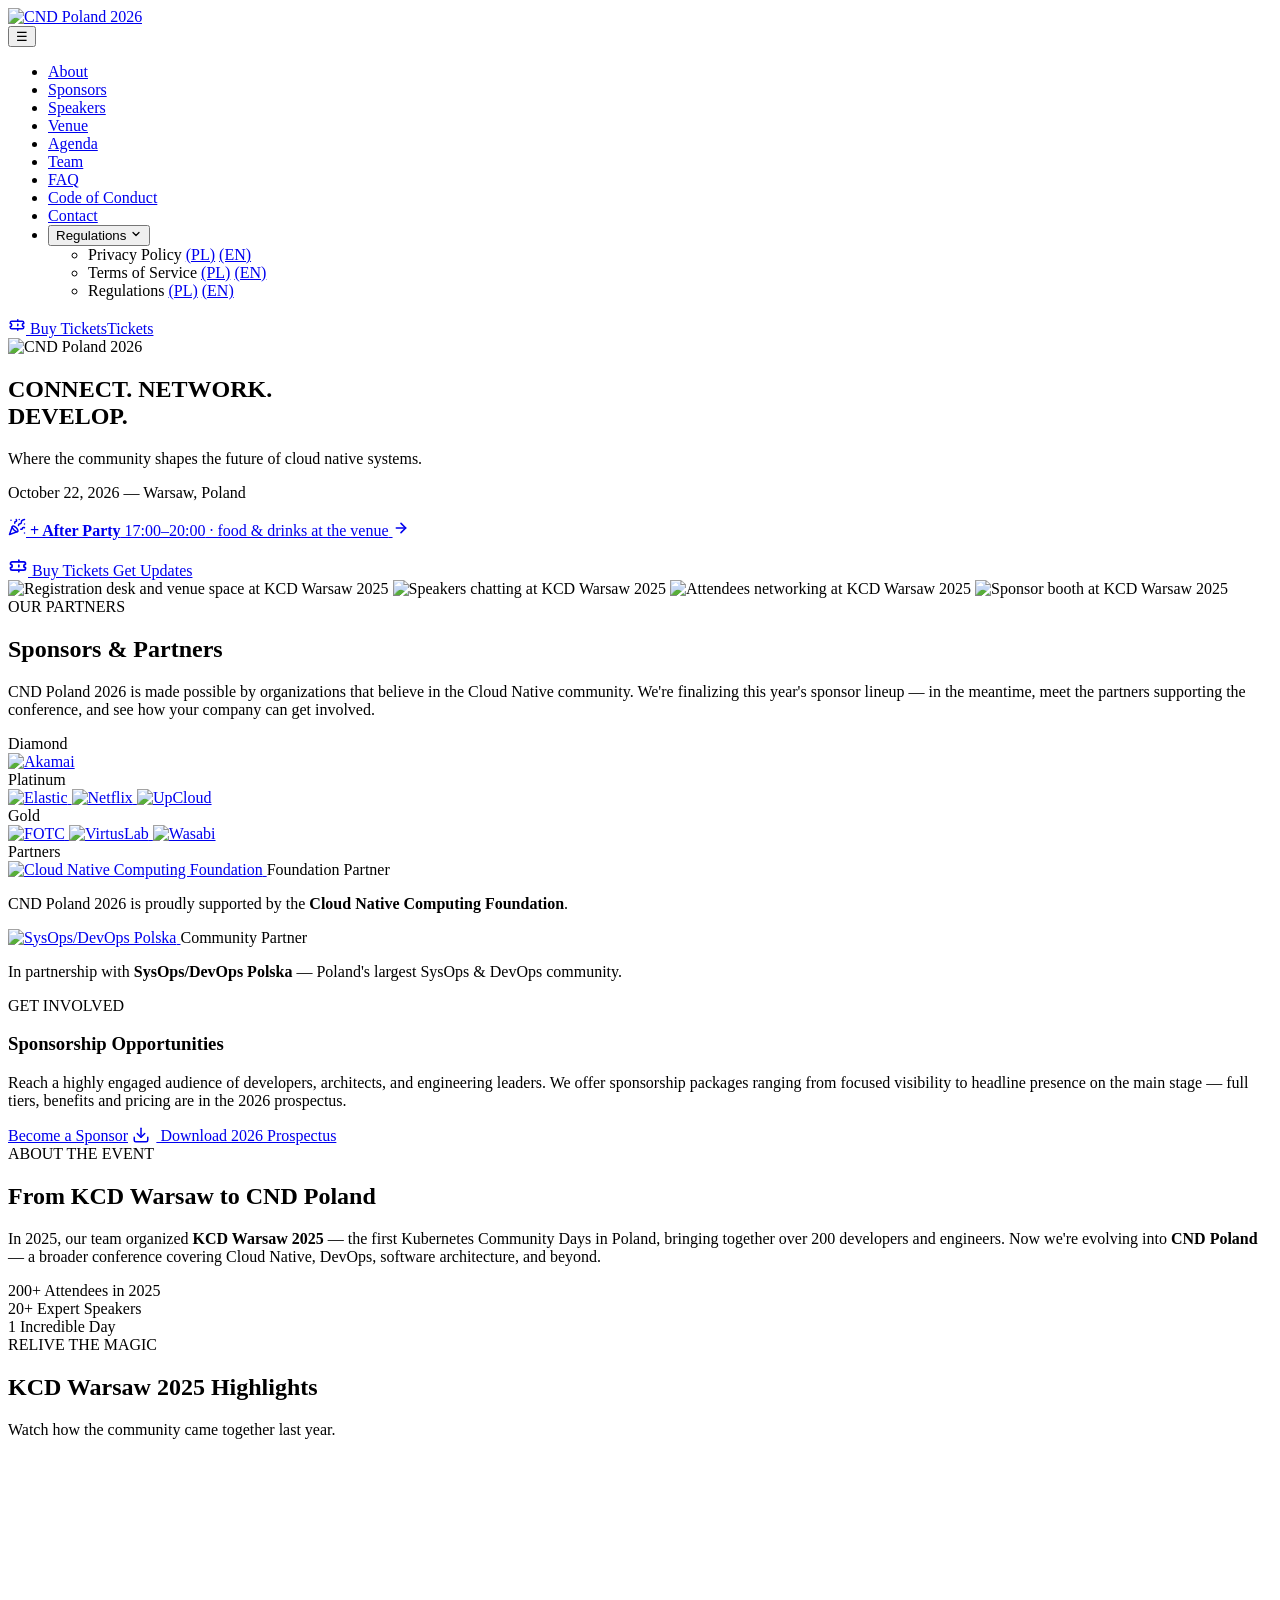
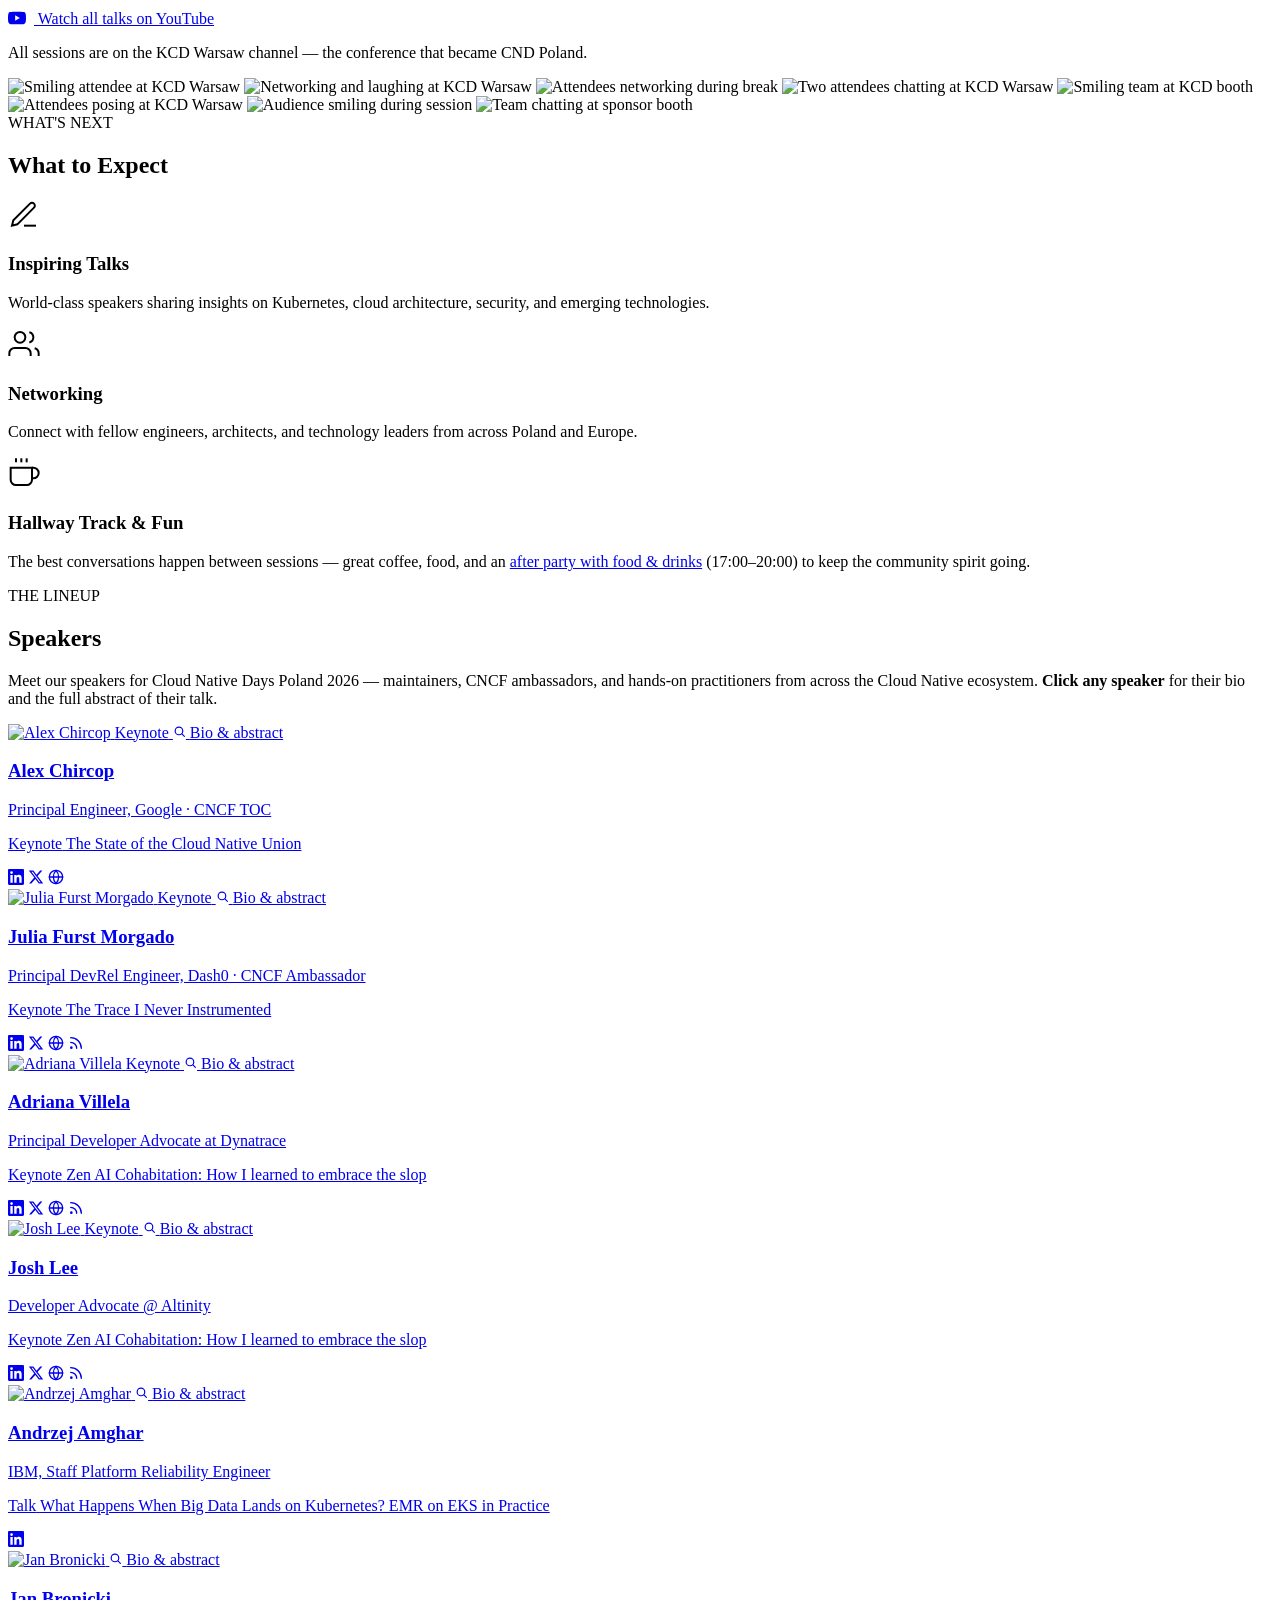
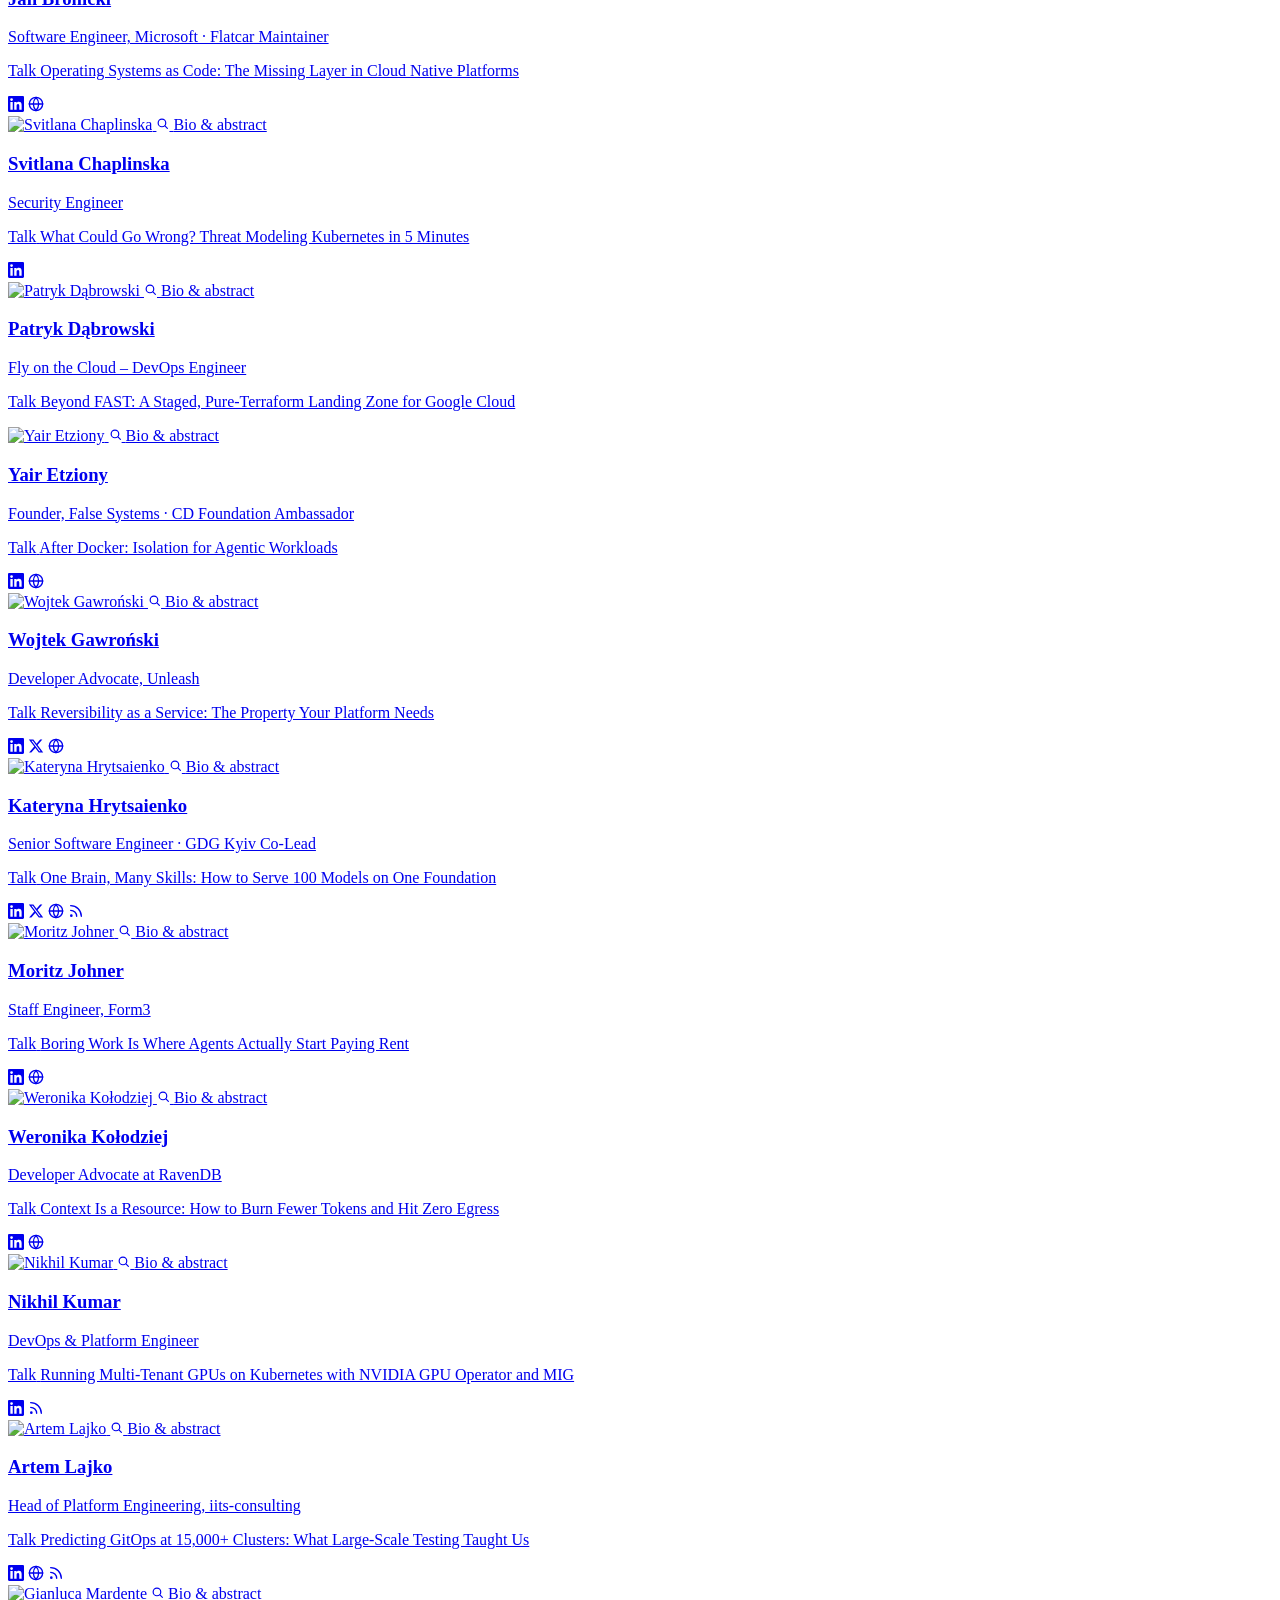
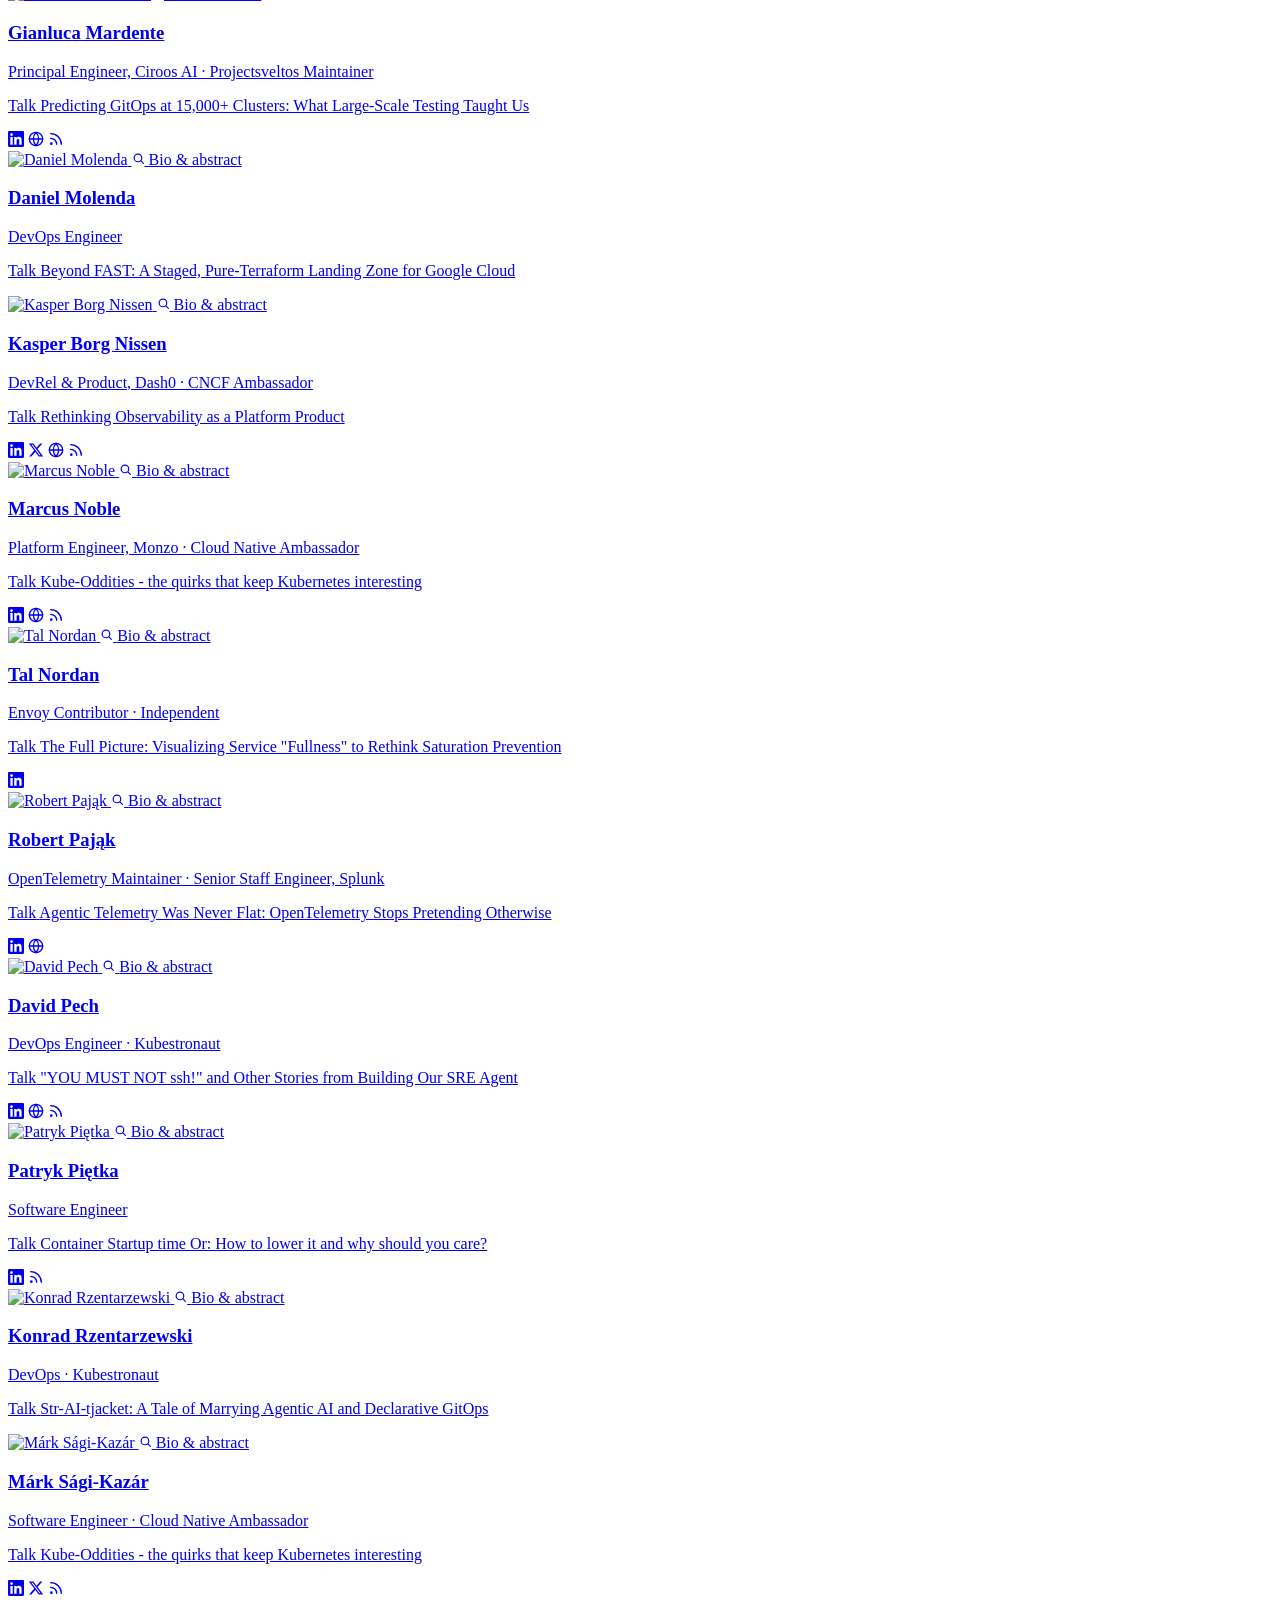
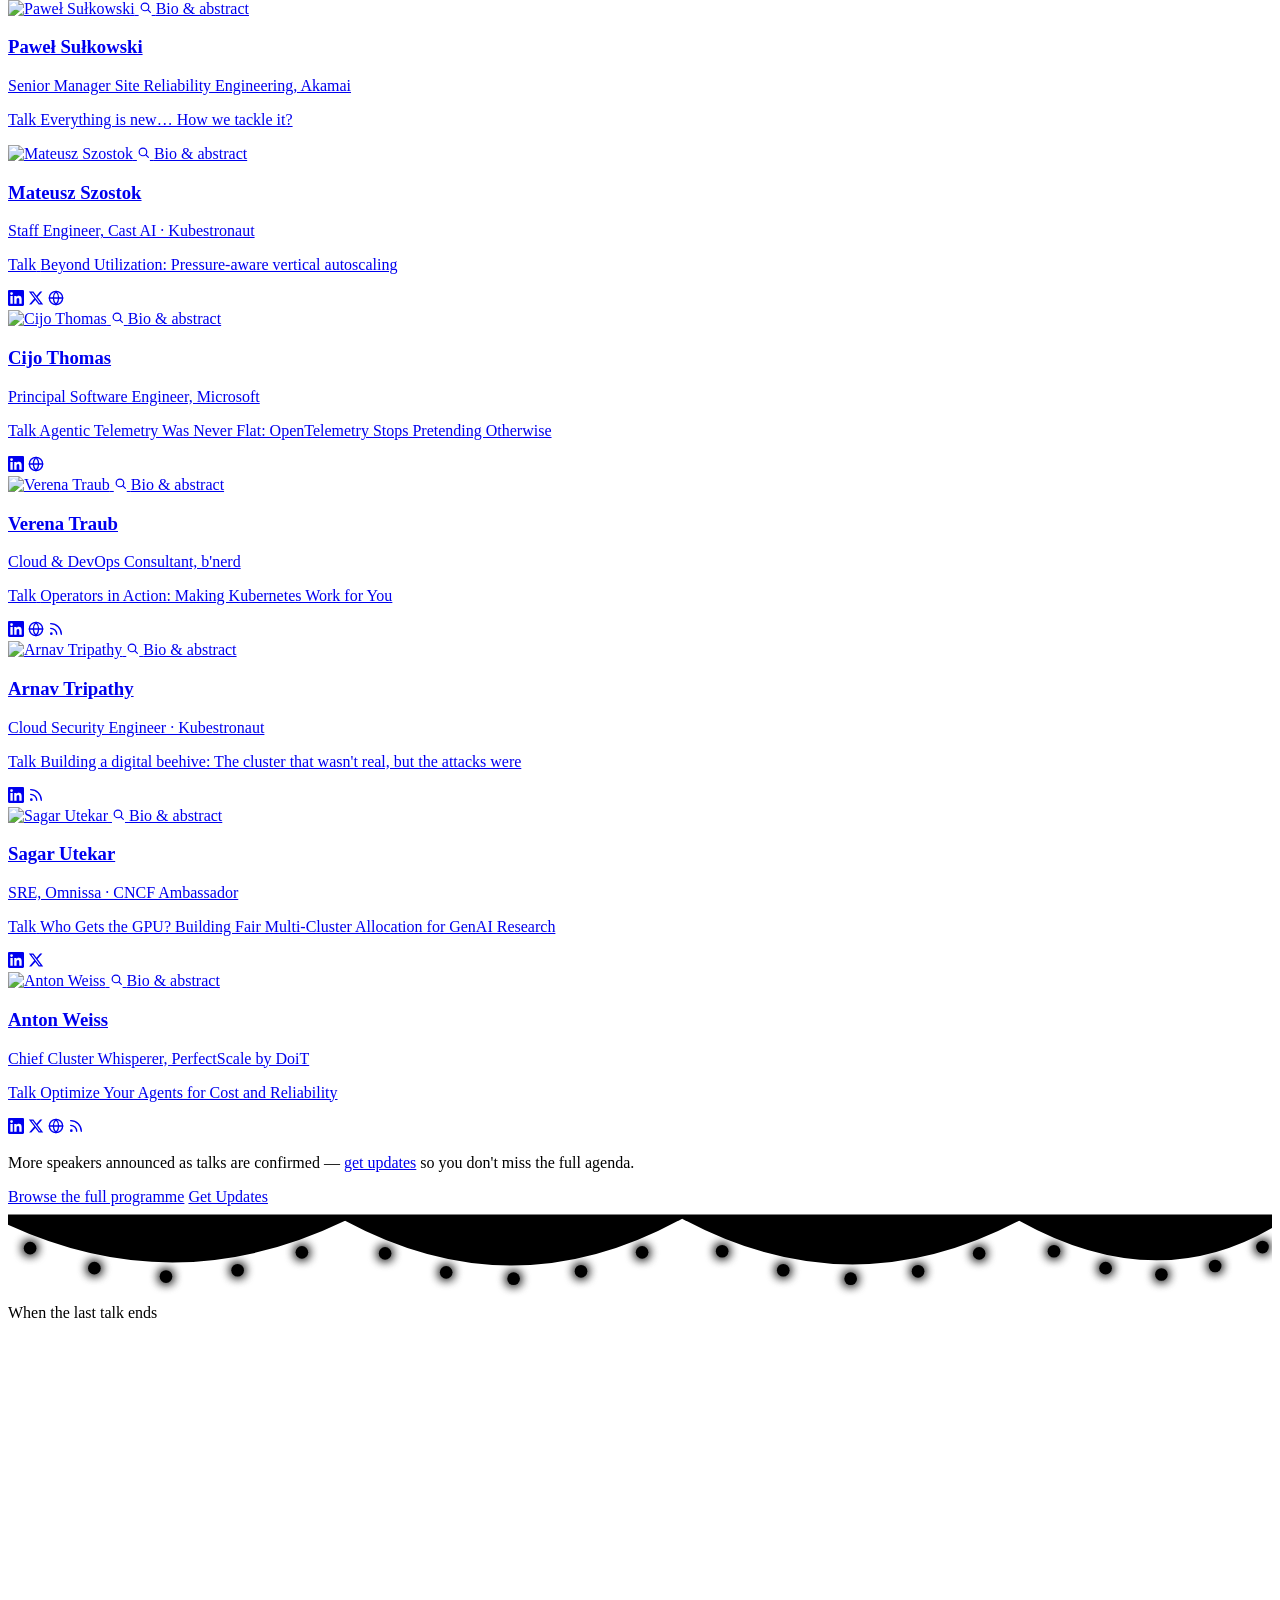
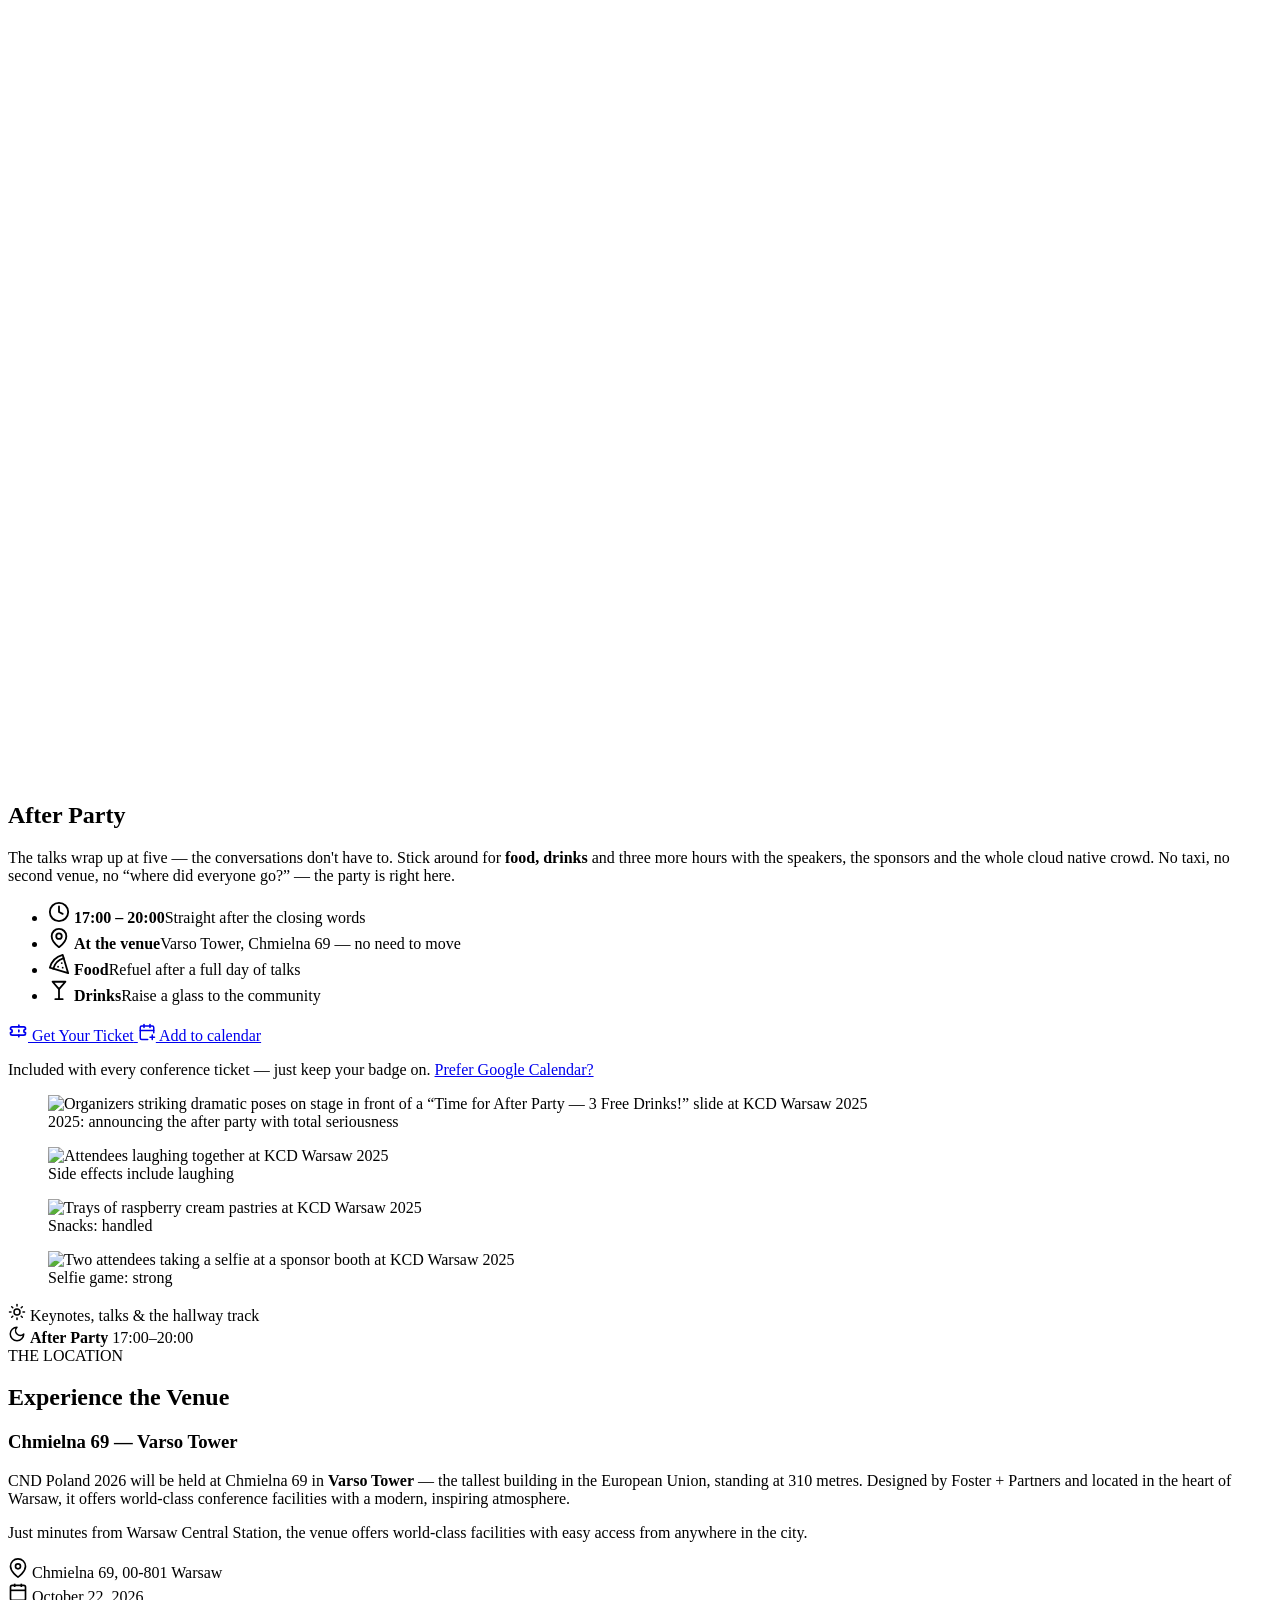
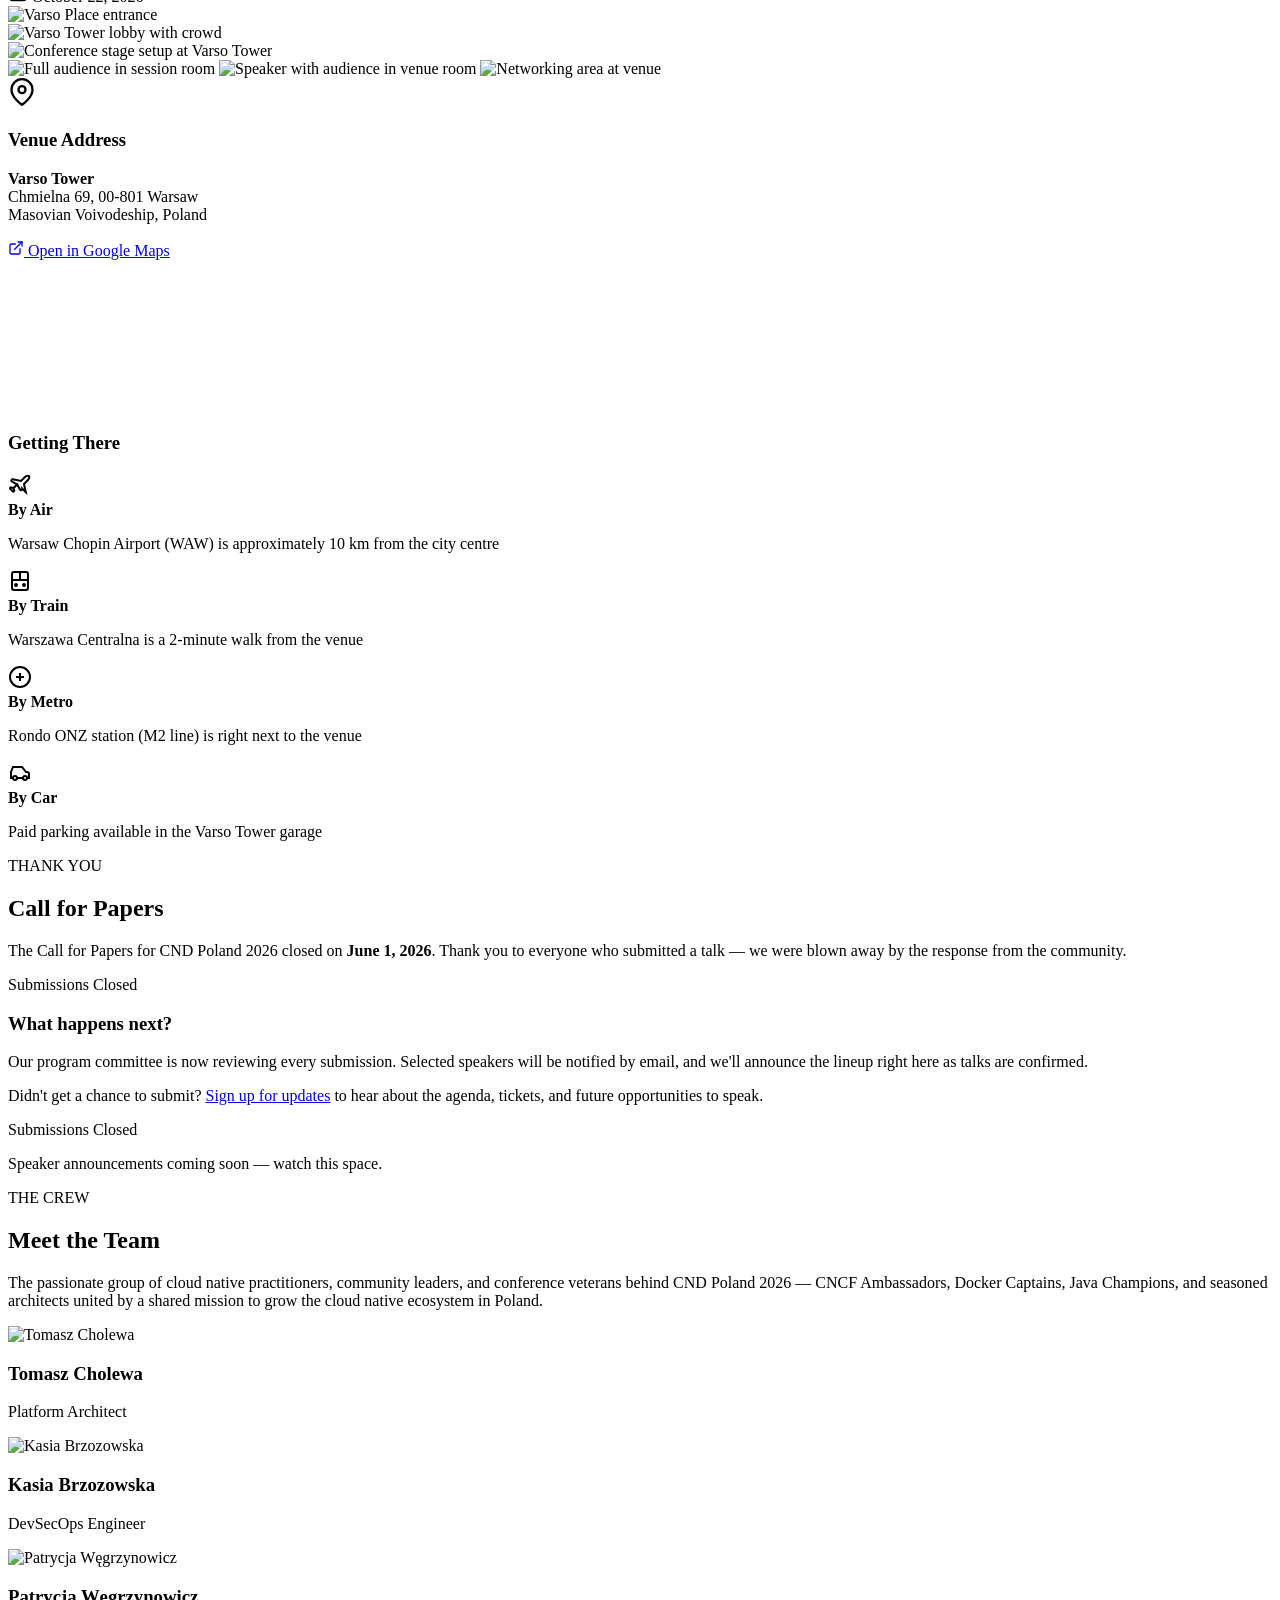
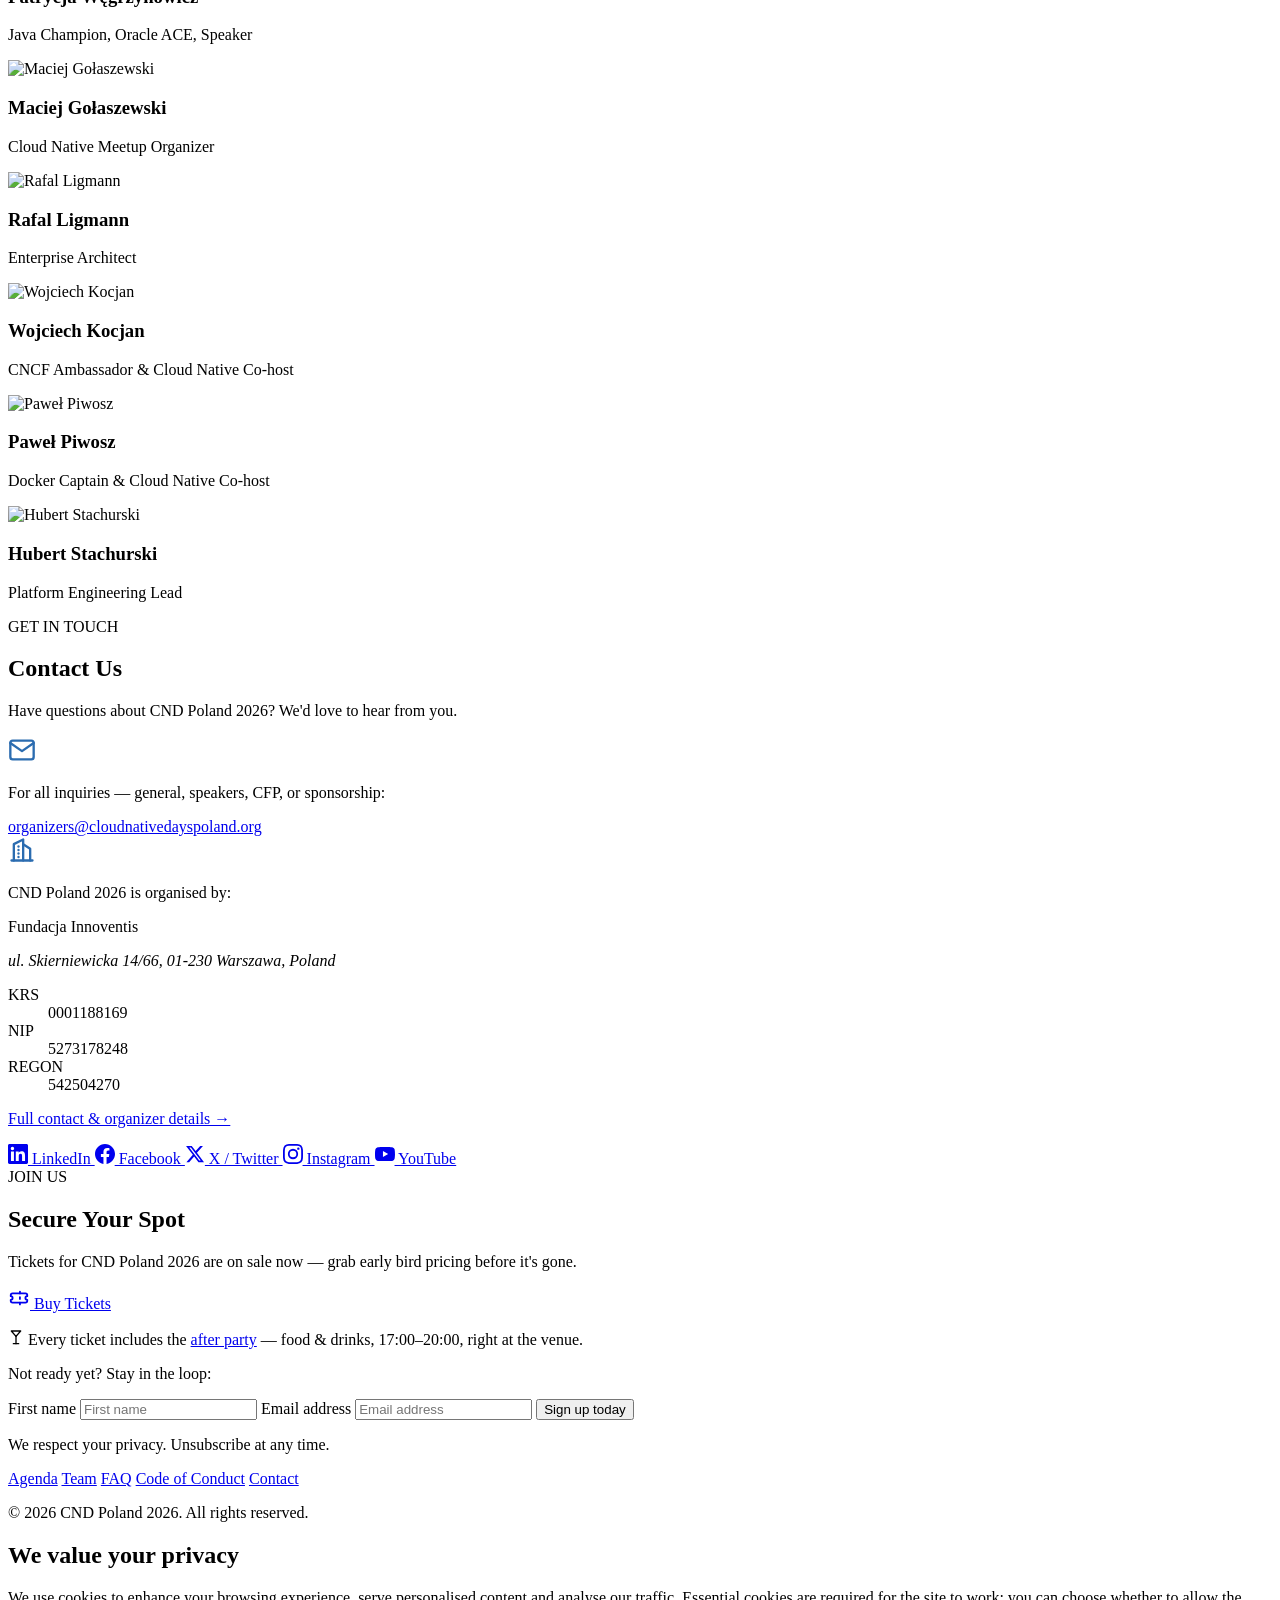
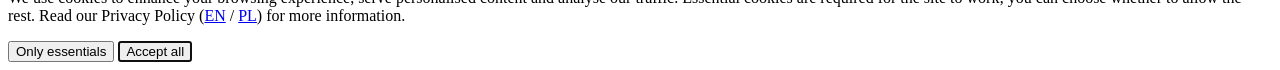
==== commit 5b3be808: "Deploy preview from 9fa6f67" ====
--- a/index.html
+++ b/index.html
@@ -1,4 +1,4 @@
-<!doctype html><html lang=en><head><meta name=generator content="Hugo 0.162.1"><meta charset=utf-8><meta name=viewport content="width=device-width,initial-scale=1"><title>CND Poland 2026</title><meta name=description content="CND Poland 2026 — IT Conference"><link rel=icon href=/2026-webpage-pages-preview/favicon.ico sizes=32x32><link rel=icon href=/2026-webpage-pages-preview/favicon.svg type=image/svg+xml><link rel=stylesheet href=/2026-webpage-pages-preview/css/style.ac0cfa5d1c7434da34b11d1e015dd5b90e2026293cc47d8491f9382605642dbe.css integrity="sha256-rAz6XRx0NNo0sR0eAV3VuQ4gJik8xH2Ekfk4JgVkLb4="></head><body><header class=site-header><div class="container header-inner"><a href=/2026-webpage-pages-preview/ class=site-logo><img src=/2026-webpage-pages-preview/images/cnd_full_white.png alt="CND Poland 2026" class=site-logo-img></a><div class=header-actions><nav class=site-nav><button class=nav-toggle aria-label="Toggle navigation">&#9776;</button><ul class=nav-list><li><a href=/2026-webpage-pages-preview/#about>About</a></li><li><a href=/2026-webpage-pages-preview/#sponsors>Sponsors</a></li><li><a href=/2026-webpage-pages-preview/#speakers>Speakers</a></li><li><a href=/2026-webpage-pages-preview/#venue>Venue</a></li><li><a href=/2026-webpage-pages-preview/agenda/>Agenda</a></li><li><a href=/2026-webpage-pages-preview/#team>Team</a></li><li><a href=/2026-webpage-pages-preview/faq/>FAQ</a></li><li><a href=/2026-webpage-pages-preview/code-of-conduct/>Code of Conduct</a></li><li><a href=/2026-webpage-pages-preview/contact/>Contact</a></li><li class=nav-dropdown><button type=button class=nav-dropdown-toggle aria-haspopup=true aria-expanded=false>
+<!doctype html><html lang=en><head><meta name=generator content="Hugo 0.162.1"><meta charset=utf-8><meta name=viewport content="width=device-width,initial-scale=1"><title>CND Poland 2026</title><meta name=description content="CND Poland 2026 — IT Conference"><meta property="og:type" content="website"><meta property="og:site_name" content="CND Poland 2026"><meta property="og:title" content="CND Poland 2026"><meta property="og:description" content="CND Poland 2026 — IT Conference"><meta property="og:url" content="https://cnd-poland.github.io/2026-webpage-pages-preview/"><meta property="og:image" content="https://cnd-poland.github.io/2026-webpage-pages-preview/images/og-image-316dbe3a.png"><meta property="og:image:width" content="1200"><meta property="og:image:height" content="630"><meta property="og:image:alt" content="CND Poland 2026 — Connect. Network. Develop."><meta name=twitter:card content="summary_large_image"><meta name=twitter:image content="https://cnd-poland.github.io/2026-webpage-pages-preview/images/og-image-316dbe3a.png"><link rel=icon href=/2026-webpage-pages-preview/favicon.ico sizes=32x32><link rel=icon href=/2026-webpage-pages-preview/favicon.svg type=image/svg+xml><link rel=stylesheet href=/2026-webpage-pages-preview/css/style.aa74da714cc8874ae707ae15b4714873bb757f43c56e59c9c5fd27e0a4c1ab9b.css integrity="sha256-qnTacUzIh0rnB64VtHFIc7t1f0PFblnJxf0n4KTBq5s="></head><body><header class=site-header><div class="container header-inner"><a href=/2026-webpage-pages-preview/ class=site-logo><img src=/2026-webpage-pages-preview/images/cnd_full_white.png alt="CND Poland 2026" class=site-logo-img></a><div class=header-actions><nav class=site-nav><button class=nav-toggle aria-label="Toggle navigation">&#9776;</button><ul class=nav-list><li><a href=/2026-webpage-pages-preview/#about>About</a></li><li><a href=/2026-webpage-pages-preview/#sponsors>Sponsors</a></li><li><a href=/2026-webpage-pages-preview/#speakers>Speakers</a></li><li><a href=/2026-webpage-pages-preview/#venue>Venue</a></li><li><a href=/2026-webpage-pages-preview/agenda/>Agenda</a></li><li><a href=/2026-webpage-pages-preview/#team>Team</a></li><li><a href=/2026-webpage-pages-preview/faq/>FAQ</a></li><li><a href=/2026-webpage-pages-preview/code-of-conduct/>Code of Conduct</a></li><li><a href=/2026-webpage-pages-preview/contact/>Contact</a></li><li class=nav-dropdown><button type=button class=nav-dropdown-toggle aria-haspopup=true aria-expanded=false>
 Regulations
 <svg class="nav-caret" width="12" height="12" viewBox="0 0 24 24" fill="none" stroke="currentColor" stroke-width="2.5" stroke-linecap="round" stroke-linejoin="round" aria-hidden="true"><path d="M6 9l6 6 6-6"/></svg></button><ul class=nav-dropdown-menu><li class=nav-doc><span class=nav-doc-name>Privacy Policy</span>
 <a href=/2026-webpage-pages-preview/files/regulations/privacy-pol.pdf target=_blank rel="noopener noreferrer">(PL)</a>
@@ -7,7 +7,9 @@
 <a href=/2026-webpage-pages-preview/files/regulations/terms-of-service-eng.pdf target=_blank rel="noopener noreferrer">(EN)</a></li><li class=nav-doc><span class=nav-doc-name>Regulations</span>
 <a href=/2026-webpage-pages-preview/files/regulations/regulations-electronic-services-pol.pdf target=_blank rel="noopener noreferrer">(PL)</a>
 <a href=/2026-webpage-pages-preview/files/regulations/regulations-electronic-services-eng.pdf target=_blank rel="noopener noreferrer">(EN)</a></li></ul></li></ul></nav><a href=https://cnd2026.konfeo.com/ class="btn btn-ticket nav-ticket" target=_blank rel=noopener aria-label="Buy tickets for CND Poland 2026"><svg width="18" height="18" viewBox="0 0 24 24" fill="none" stroke="currentColor" stroke-width="2" stroke-linecap="round" stroke-linejoin="round" aria-hidden="true"><path d="M3 9a2 2 0 012-2h14a2 2 0 012 2v1a2 2 0 000 4v1a2 2 0 01-2 2H5a2 2 0 01-2-2v-1a2 2 0 000-4z"/><path d="M13 5v2"/><path d="M13 11v2"/><path d="M13 17v2"/></svg>
-<span class=nav-ticket-label>Buy Tickets</span><span class=nav-ticket-label-short>Tickets</span></a></div></div></header><main class=main-home><section class=hero><div class=hero-overlay></div><div class=hero-inner><div class=hero-content><img src=/2026-webpage-pages-preview/images/cnd_full_white.png alt="CND Poland 2026" class="hero-logo fade-in"><h1 class="hero-heading fade-in delay-1">CONNECT. NETWORK.<br><span class=hero-accent>DEVELOP.</span></h1><p class="hero-sub fade-in delay-2">Where the community shapes the future of cloud native systems.</p><p class="hero-date fade-in delay-3">October 22, 2026 &mdash; Warsaw, Poland</p><div class="hero-buttons fade-in delay-3"><a href=https://cnd2026.konfeo.com/ class="btn btn-ticket" target=_blank rel=noopener><svg width="20" height="20" viewBox="0 0 24 24" fill="none" stroke="currentColor" stroke-width="2" stroke-linecap="round" stroke-linejoin="round" aria-hidden="true"><path d="M3 9a2 2 0 012-2h14a2 2 0 012 2v1a2 2 0 000 4v1a2 2 0 01-2 2H5a2 2 0 01-2-2v-1a2 2 0 000-4z"/><path d="M13 5v2"/><path d="M13 11v2"/><path d="M13 17v2"/></svg>
+<span class=nav-ticket-label>Buy Tickets</span><span class=nav-ticket-label-short>Tickets</span></a></div></div></header><main class=main-home><section class=hero><div class=hero-overlay></div><div class=hero-inner><div class=hero-content><img src=/2026-webpage-pages-preview/images/cnd_full_white.png alt="CND Poland 2026" class="hero-logo fade-in"><h1 class="hero-heading fade-in delay-1">CONNECT. NETWORK.<br><span class=hero-accent>DEVELOP.</span></h1><p class="hero-sub fade-in delay-2">Where the community shapes the future of cloud native systems.</p><p class="hero-date fade-in delay-3">October 22, 2026 &mdash; Warsaw, Poland</p><p class="hero-party-wrap fade-in delay-3"><a href=#after-party class=hero-party><span class=hero-party-icon aria-hidden=true><svg width="18" height="18" viewBox="0 0 24 24" fill="none" stroke="currentColor" stroke-width="2" stroke-linecap="round" stroke-linejoin="round"><path d="M5.8 11.3 2 22l10.7-3.79"/><path d="M4 3h.01"/><path d="M22 8h.01"/><path d="M15 2h.01"/><path d="M22 20h.01"/><path d="m22 2-2.24.75A2.9 2.9.0 0017.8 5.87c.1.86-.57 1.63-1.45 1.63h-.38c-.86.0-1.6.6-1.76 1.44L14 10"/><path d="m22 13-.82-.33c-.86-.34-1.82.2-1.98 1.11-.11.7-.72 1.22-1.43 1.22H17"/><path d="m11 2 .33.82c.34.86-.2 1.82-1.11 1.98C9.52 4.9 9 5.52 9 6.23V7"/><path d="M11 13c1.93 1.93 2.83 4.17 2 5s-3.07-.07-5-2-2.83-4.17-2-5 3.07.07 5 2z"/></svg>
+</span><span><strong>+ After Party</strong> 17:00&ndash;20:00<span class=hero-party-more> &#183; food & drinks at the venue</span></span>
+<svg class="hero-party-arrow" width="16" height="16" viewBox="0 0 24 24" fill="none" stroke="currentColor" stroke-width="2.4" stroke-linecap="round" stroke-linejoin="round" aria-hidden="true"><line x1="5" y1="12" x2="19" y2="12"/><polyline points="12 5 19 12 12 19"/></svg></a></p><div class="hero-buttons fade-in delay-3"><a href=https://cnd2026.konfeo.com/ class="btn btn-ticket" target=_blank rel=noopener><svg width="20" height="20" viewBox="0 0 24 24" fill="none" stroke="currentColor" stroke-width="2" stroke-linecap="round" stroke-linejoin="round" aria-hidden="true"><path d="M3 9a2 2 0 012-2h14a2 2 0 012 2v1a2 2 0 000 4v1a2 2 0 01-2 2H5a2 2 0 01-2-2v-1a2 2 0 000-4z"/><path d="M13 5v2"/><path d="M13 11v2"/><path d="M13 17v2"/></svg>
 <span>Buy Tickets</span>
 </a><a href=#get-notified class="btn btn-outline">Get Updates</a></div></div><div class="hero-media fade-in delay-2" aria-hidden=true><div class=hero-collage><img class=hero-collage-wide src=/2026-webpage-pages-preview/images/kcd2025/hero-1.jpg alt="Registration desk and venue space at KCD Warsaw 2025" loading=lazy>
 <img src=/2026-webpage-pages-preview/images/kcd2025/hero-2.jpg alt="Speakers chatting at KCD Warsaw 2025" loading=lazy>
@@ -31,7 +33,7 @@
 <img src=/2026-webpage-pages-preview/images/kcd2025/highlights-5.jpg alt="Smiling team at KCD booth" loading=lazy>
 <img src=/2026-webpage-pages-preview/images/kcd2025/highlights-6.jpg alt="Attendees posing at KCD Warsaw" loading=lazy>
 <img src=/2026-webpage-pages-preview/images/kcd2025/highlights-7.jpg alt="Audience smiling during session" loading=lazy>
-<img src=/2026-webpage-pages-preview/images/kcd2025/highlights-8.jpg alt="Team chatting at sponsor booth" loading=lazy></div></div></section><section class="section section-coming reveal"><div class=section-inner><span class=section-label>WHAT'S NEXT</span><h2>What to Expect</h2><div class="features-grid features-grid-three"><div class="feature-card reveal"><div class=feature-icon><svg width="32" height="32" viewBox="0 0 24 24" fill="none" stroke="currentColor" stroke-width="1.5"><path d="M12 20h9"/><path d="M16.5 3.5a2.121 2.121.0 013 3L7 19l-4 1 1-4L16.5 3.5z"/></svg></div><h3>Inspiring Talks</h3><p>World-class speakers sharing insights on Kubernetes, cloud architecture, security, and emerging technologies.</p></div><div class="feature-card reveal"><div class=feature-icon><svg width="32" height="32" viewBox="0 0 24 24" fill="none" stroke="currentColor" stroke-width="1.5"><path d="M17 21v-2a4 4 0 00-4-4H5a4 4 0 00-4 4v2"/><circle cx="9" cy="7" r="4"/><path d="M23 21v-2a4 4 0 00-3-3.87"/><path d="M16 3.13a4 4 0 010 7.75"/></svg></div><h3>Networking</h3><p>Connect with fellow engineers, architects, and technology leaders from across Poland and Europe.</p></div><div class="feature-card reveal"><div class=feature-icon><svg width="32" height="32" viewBox="0 0 24 24" fill="none" stroke="currentColor" stroke-width="1.5"><path d="M18 8h1a4 4 0 010 8h-1"/><path d="M2 8h16v9a4 4 0 01-4 4H6a4 4 0 01-4-4V8z"/><line x1="6" y1="1" x2="6" y2="4"/><line x1="10" y1="1" x2="10" y2="4"/><line x1="14" y1="1" x2="14" y2="4"/></svg></div><h3>Hallway Track & Fun</h3><p>The best conversations happen between sessions &mdash; great coffee, food, and an after-party to keep the community spirit going.</p></div></div></div></section><section id=speakers class="section section-speakers reveal"><div class=section-inner><span class=section-label>THE LINEUP</span><h2>Speakers</h2><p class=section-description>Meet our speakers for Cloud Native Days Poland 2026 &mdash; maintainers, CNCF ambassadors, and hands-on practitioners from across the Cloud Native ecosystem. <strong>Click any speaker</strong> for their bio and the full abstract of their talk.</p><div class=speakers-grid><article class="speaker-card reveal is-keynote" style=--stagger:0><a class=speaker-card-main href=/2026-webpage-pages-preview/agenda/#speaker-alex-chircop data-speaker-dialog=speaker-dialog-alex-chircop><div class=speaker-photo-wrap><img class=speaker-photo src=/2026-webpage-pages-preview/images/speakers/alex-chircop.jpg alt="Alex Chircop" loading=lazy width=400 height=400>
+<img src=/2026-webpage-pages-preview/images/kcd2025/highlights-8.jpg alt="Team chatting at sponsor booth" loading=lazy></div></div></section><section class="section section-coming reveal"><div class=section-inner><span class=section-label>WHAT'S NEXT</span><h2>What to Expect</h2><div class="features-grid features-grid-three"><div class="feature-card reveal"><div class=feature-icon><svg width="32" height="32" viewBox="0 0 24 24" fill="none" stroke="currentColor" stroke-width="1.5"><path d="M12 20h9"/><path d="M16.5 3.5a2.121 2.121.0 013 3L7 19l-4 1 1-4L16.5 3.5z"/></svg></div><h3>Inspiring Talks</h3><p>World-class speakers sharing insights on Kubernetes, cloud architecture, security, and emerging technologies.</p></div><div class="feature-card reveal"><div class=feature-icon><svg width="32" height="32" viewBox="0 0 24 24" fill="none" stroke="currentColor" stroke-width="1.5"><path d="M17 21v-2a4 4 0 00-4-4H5a4 4 0 00-4 4v2"/><circle cx="9" cy="7" r="4"/><path d="M23 21v-2a4 4 0 00-3-3.87"/><path d="M16 3.13a4 4 0 010 7.75"/></svg></div><h3>Networking</h3><p>Connect with fellow engineers, architects, and technology leaders from across Poland and Europe.</p></div><div class="feature-card reveal"><div class=feature-icon><svg width="32" height="32" viewBox="0 0 24 24" fill="none" stroke="currentColor" stroke-width="1.5"><path d="M18 8h1a4 4 0 010 8h-1"/><path d="M2 8h16v9a4 4 0 01-4 4H6a4 4 0 01-4-4V8z"/><line x1="6" y1="1" x2="6" y2="4"/><line x1="10" y1="1" x2="10" y2="4"/><line x1="14" y1="1" x2="14" y2="4"/></svg></div><h3>Hallway Track & Fun</h3><p>The best conversations happen between sessions &mdash; great coffee, food, and an <a href=#after-party>after party with food & drinks</a> (17:00&ndash;20:00) to keep the community spirit going.</p></div></div></div></section><section id=speakers class="section section-speakers reveal"><div class=section-inner><span class=section-label>THE LINEUP</span><h2>Speakers</h2><p class=section-description>Meet our speakers for Cloud Native Days Poland 2026 &mdash; maintainers, CNCF ambassadors, and hands-on practitioners from across the Cloud Native ecosystem. <strong>Click any speaker</strong> for their bio and the full abstract of their talk.</p><div class=speakers-grid><article class="speaker-card reveal is-keynote" style=--stagger:0><a class=speaker-card-main href=/2026-webpage-pages-preview/agenda/#speaker-alex-chircop data-speaker-dialog=speaker-dialog-alex-chircop><div class=speaker-photo-wrap><img class=speaker-photo src=/2026-webpage-pages-preview/images/speakers/alex-chircop.jpg alt="Alex Chircop" loading=lazy width=400 height=400>
 <span class=speaker-keynote-badge>Keynote</span>
 <span class=speaker-card-hint aria-hidden=true><svg width="13" height="13" viewBox="0 0 24 24" fill="none" stroke="currentColor" stroke-width="2.2" stroke-linecap="round" stroke-linejoin="round"><circle cx="11" cy="11" r="7"/><line x1="16.5" y1="16.5" x2="21" y2="21"/></svg>
 <span>Bio & abstract</span></span></div><div class=speaker-info><h3 class=speaker-name>Alex Chircop</h3><p class=speaker-role>Principal Engineer, Google · CNCF TOC</p><p class=speaker-talk><span class=speaker-talk-label>Keynote</span>
@@ -58,47 +60,60 @@
 <span class=speaker-talk-title>Zen AI Cohabitation: How I learned to embrace the slop</span></p></div></a><div class=speaker-links><a href=https://www.linkedin.com/in/joshuamlee/ target=_blank rel="noopener noreferrer" aria-label="Josh Lee on LinkedIn" title=LinkedIn><svg width="16" height="16" viewBox="0 0 24 24" fill="currentColor" aria-hidden="true"><path d="M20.447 20.452h-3.554v-5.569c0-1.328-.027-3.037-1.852-3.037-1.853.0-2.136 1.445-2.136 2.939v5.667H9.351V9h3.414v1.561h.046c.477-.9 1.637-1.85 3.37-1.85 3.601.0 4.267 2.37 4.267 5.455v6.286zM5.337 7.433A2.062 2.062.0 013.274 5.368a2.064 2.064.0 112.063 2.065zm1.782 13.019H3.555V9h3.564v11.452zM22.225.0H1.771C.792.0.0.774.0 1.729v20.542C0 23.227.792 24 1.771 24h20.451C23.2 24 24 23.227 24 22.271V1.729C24 .774 23.2.0 22.222.0h.003z"/></svg></a>
 <a href=https://twitter.com/joshleecreates target=_blank rel="noopener noreferrer" aria-label="Josh Lee on X" title="X / Twitter"><svg width="16" height="16" viewBox="0 0 24 24" fill="currentColor" aria-hidden="true"><path d="M18.244 2.25h3.308l-7.227 8.26 8.502 11.24H16.17l-5.214-6.817L4.99 21.75H1.68l7.73-8.835L1.254 2.25H8.08l4.713 6.231zm-1.161 17.52h1.833L7.084 4.126H5.117z"/></svg></a>
 <a href=https://altinity.com/ target=_blank rel="noopener noreferrer" aria-label="Josh Lee's website" title=Website><svg width="16" height="16" viewBox="0 0 24 24" fill="none" stroke="currentColor" stroke-width="2" stroke-linecap="round" stroke-linejoin="round" aria-hidden="true"><circle cx="12" cy="12" r="10"/><line x1="2" y1="12" x2="22" y2="12"/><path d="M12 2a15.3 15.3.0 014 10 15.3 15.3.0 01-4 10A15.3 15.3.0 018 12a15.3 15.3.0 014-10z"/></svg></a>
-<a href=https://joshuamlee.com/ target=_blank rel="noopener noreferrer" aria-label="Josh Lee's blog" title=Blog><svg width="16" height="16" viewBox="0 0 24 24" fill="none" stroke="currentColor" stroke-width="2" stroke-linecap="round" stroke-linejoin="round" aria-hidden="true"><path d="M4 11a9 9 0 019 9"/><path d="M4 4a16 16 0 0116 16"/><circle cx="5" cy="19" r="1"/></svg></a></div></article><article class="speaker-card reveal" style=--stagger:0><a class=speaker-card-main href=/2026-webpage-pages-preview/agenda/#speaker-jan-bronicki data-speaker-dialog=speaker-dialog-jan-bronicki><div class=speaker-photo-wrap><img class=speaker-photo src=/2026-webpage-pages-preview/images/speakers/jan-bronicki.jpg alt="Jan Bronicki" loading=lazy width=400 height=400>
+<a href=https://joshuamlee.com/ target=_blank rel="noopener noreferrer" aria-label="Josh Lee's blog" title=Blog><svg width="16" height="16" viewBox="0 0 24 24" fill="none" stroke="currentColor" stroke-width="2" stroke-linecap="round" stroke-linejoin="round" aria-hidden="true"><path d="M4 11a9 9 0 019 9"/><path d="M4 4a16 16 0 0116 16"/><circle cx="5" cy="19" r="1"/></svg></a></div></article><article class="speaker-card reveal" style=--stagger:0><a class=speaker-card-main href=/2026-webpage-pages-preview/agenda/#speaker-andrzej-amghar data-speaker-dialog=speaker-dialog-andrzej-amghar><div class=speaker-photo-wrap><img class=speaker-photo src=/2026-webpage-pages-preview/images/speakers/andrzej-amghar.jpg alt="Andrzej Amghar" loading=lazy width=400 height=400>
+<span class=speaker-card-hint aria-hidden=true><svg width="13" height="13" viewBox="0 0 24 24" fill="none" stroke="currentColor" stroke-width="2.2" stroke-linecap="round" stroke-linejoin="round"><circle cx="11" cy="11" r="7"/><line x1="16.5" y1="16.5" x2="21" y2="21"/></svg>
+<span>Bio & abstract</span></span></div><div class=speaker-info><h3 class=speaker-name>Andrzej Amghar</h3><p class=speaker-role>IBM, Staff Platform Reliability Engineer</p><p class=speaker-talk><span class=speaker-talk-label>Talk</span>
+<span class=speaker-talk-title>What Happens When Big Data Lands on Kubernetes? EMR on EKS in Practice</span></p></div></a><div class=speaker-links><a href=https://www.linkedin.com/in/andrzej-amghar/ target=_blank rel="noopener noreferrer" aria-label="Andrzej Amghar on LinkedIn" title=LinkedIn><svg width="16" height="16" viewBox="0 0 24 24" fill="currentColor" aria-hidden="true"><path d="M20.447 20.452h-3.554v-5.569c0-1.328-.027-3.037-1.852-3.037-1.853.0-2.136 1.445-2.136 2.939v5.667H9.351V9h3.414v1.561h.046c.477-.9 1.637-1.85 3.37-1.85 3.601.0 4.267 2.37 4.267 5.455v6.286zM5.337 7.433A2.062 2.062.0 013.274 5.368a2.064 2.064.0 112.063 2.065zm1.782 13.019H3.555V9h3.564v11.452zM22.225.0H1.771C.792.0.0.774.0 1.729v20.542C0 23.227.792 24 1.771 24h20.451C23.2 24 24 23.227 24 22.271V1.729C24 .774 23.2.0 22.222.0h.003z"/></svg></a></div></article><article class="speaker-card reveal" style=--stagger:1><a class=speaker-card-main href=/2026-webpage-pages-preview/agenda/#speaker-jan-bronicki data-speaker-dialog=speaker-dialog-jan-bronicki><div class=speaker-photo-wrap><img class=speaker-photo src=/2026-webpage-pages-preview/images/speakers/jan-bronicki.jpg alt="Jan Bronicki" loading=lazy width=400 height=400>
 <span class=speaker-card-hint aria-hidden=true><svg width="13" height="13" viewBox="0 0 24 24" fill="none" stroke="currentColor" stroke-width="2.2" stroke-linecap="round" stroke-linejoin="round"><circle cx="11" cy="11" r="7"/><line x1="16.5" y1="16.5" x2="21" y2="21"/></svg>
 <span>Bio & abstract</span></span></div><div class=speaker-info><h3 class=speaker-name>Jan Bronicki</h3><p class=speaker-role>Software Engineer, Microsoft · Flatcar Maintainer</p><p class=speaker-talk><span class=speaker-talk-label>Talk</span>
 <span class=speaker-talk-title>Operating Systems as Code: The Missing Layer in Cloud Native Platforms</span></p></div></a><div class=speaker-links><a href=https://www.linkedin.com/in/jan-bronicki-4091791a4/ target=_blank rel="noopener noreferrer" aria-label="Jan Bronicki on LinkedIn" title=LinkedIn><svg width="16" height="16" viewBox="0 0 24 24" fill="currentColor" aria-hidden="true"><path d="M20.447 20.452h-3.554v-5.569c0-1.328-.027-3.037-1.852-3.037-1.853.0-2.136 1.445-2.136 2.939v5.667H9.351V9h3.414v1.561h.046c.477-.9 1.637-1.85 3.37-1.85 3.601.0 4.267 2.37 4.267 5.455v6.286zM5.337 7.433A2.062 2.062.0 013.274 5.368a2.064 2.064.0 112.063 2.065zm1.782 13.019H3.555V9h3.564v11.452zM22.225.0H1.771C.792.0.0.774.0 1.729v20.542C0 23.227.792 24 1.771 24h20.451C23.2 24 24 23.227 24 22.271V1.729C24 .774 23.2.0 22.222.0h.003z"/></svg></a>
-<a href=https://www.flatcar.org/ target=_blank rel="noopener noreferrer" aria-label="Jan Bronicki's website" title=Website><svg width="16" height="16" viewBox="0 0 24 24" fill="none" stroke="currentColor" stroke-width="2" stroke-linecap="round" stroke-linejoin="round" aria-hidden="true"><circle cx="12" cy="12" r="10"/><line x1="2" y1="12" x2="22" y2="12"/><path d="M12 2a15.3 15.3.0 014 10 15.3 15.3.0 01-4 10A15.3 15.3.0 018 12a15.3 15.3.0 014-10z"/></svg></a></div></article><article class="speaker-card reveal" style=--stagger:1><a class=speaker-card-main href=/2026-webpage-pages-preview/agenda/#speaker-svitlana-chaplinska data-speaker-dialog=speaker-dialog-svitlana-chaplinska><div class=speaker-photo-wrap><img class=speaker-photo src=/2026-webpage-pages-preview/images/speakers/svitlana-chaplinska.jpg alt="Svitlana Chaplinska" loading=lazy width=400 height=400>
+<a href=https://www.flatcar.org/ target=_blank rel="noopener noreferrer" aria-label="Jan Bronicki's website" title=Website><svg width="16" height="16" viewBox="0 0 24 24" fill="none" stroke="currentColor" stroke-width="2" stroke-linecap="round" stroke-linejoin="round" aria-hidden="true"><circle cx="12" cy="12" r="10"/><line x1="2" y1="12" x2="22" y2="12"/><path d="M12 2a15.3 15.3.0 014 10 15.3 15.3.0 01-4 10A15.3 15.3.0 018 12a15.3 15.3.0 014-10z"/></svg></a></div></article><article class="speaker-card reveal" style=--stagger:2><a class=speaker-card-main href=/2026-webpage-pages-preview/agenda/#speaker-svitlana-chaplinska data-speaker-dialog=speaker-dialog-svitlana-chaplinska><div class=speaker-photo-wrap><img class=speaker-photo src=/2026-webpage-pages-preview/images/speakers/svitlana-chaplinska.jpg alt="Svitlana Chaplinska" loading=lazy width=400 height=400>
 <span class=speaker-card-hint aria-hidden=true><svg width="13" height="13" viewBox="0 0 24 24" fill="none" stroke="currentColor" stroke-width="2.2" stroke-linecap="round" stroke-linejoin="round"><circle cx="11" cy="11" r="7"/><line x1="16.5" y1="16.5" x2="21" y2="21"/></svg>
 <span>Bio & abstract</span></span></div><div class=speaker-info><h3 class=speaker-name>Svitlana Chaplinska</h3><p class=speaker-role>Security Engineer</p><p class=speaker-talk><span class=speaker-talk-label>Talk</span>
-<span class=speaker-talk-title>What Could Go Wrong? Threat Modeling Kubernetes in 5 Minutes</span></p></div></a><div class=speaker-links><a href=https://www.linkedin.com/in/svitlana-chaplinska target=_blank rel="noopener noreferrer" aria-label="Svitlana Chaplinska on LinkedIn" title=LinkedIn><svg width="16" height="16" viewBox="0 0 24 24" fill="currentColor" aria-hidden="true"><path d="M20.447 20.452h-3.554v-5.569c0-1.328-.027-3.037-1.852-3.037-1.853.0-2.136 1.445-2.136 2.939v5.667H9.351V9h3.414v1.561h.046c.477-.9 1.637-1.85 3.37-1.85 3.601.0 4.267 2.37 4.267 5.455v6.286zM5.337 7.433A2.062 2.062.0 013.274 5.368a2.064 2.064.0 112.063 2.065zm1.782 13.019H3.555V9h3.564v11.452zM22.225.0H1.771C.792.0.0.774.0 1.729v20.542C0 23.227.792 24 1.771 24h20.451C23.2 24 24 23.227 24 22.271V1.729C24 .774 23.2.0 22.222.0h.003z"/></svg></a></div></article><article class="speaker-card reveal" style=--stagger:2><a class=speaker-card-main href=/2026-webpage-pages-preview/agenda/#speaker-yair-etziony data-speaker-dialog=speaker-dialog-yair-etziony><div class=speaker-photo-wrap><img class=speaker-photo src=/2026-webpage-pages-preview/images/speakers/yair-etziony.jpg alt="Yair Etziony" loading=lazy width=400 height=400>
+<span class=speaker-talk-title>What Could Go Wrong? Threat Modeling Kubernetes in 5 Minutes</span></p></div></a><div class=speaker-links><a href=https://www.linkedin.com/in/svitlana-chaplinska target=_blank rel="noopener noreferrer" aria-label="Svitlana Chaplinska on LinkedIn" title=LinkedIn><svg width="16" height="16" viewBox="0 0 24 24" fill="currentColor" aria-hidden="true"><path d="M20.447 20.452h-3.554v-5.569c0-1.328-.027-3.037-1.852-3.037-1.853.0-2.136 1.445-2.136 2.939v5.667H9.351V9h3.414v1.561h.046c.477-.9 1.637-1.85 3.37-1.85 3.601.0 4.267 2.37 4.267 5.455v6.286zM5.337 7.433A2.062 2.062.0 013.274 5.368a2.064 2.064.0 112.063 2.065zm1.782 13.019H3.555V9h3.564v11.452zM22.225.0H1.771C.792.0.0.774.0 1.729v20.542C0 23.227.792 24 1.771 24h20.451C23.2 24 24 23.227 24 22.271V1.729C24 .774 23.2.0 22.222.0h.003z"/></svg></a></div></article><article class="speaker-card reveal" style=--stagger:3><a class=speaker-card-main href=/2026-webpage-pages-preview/agenda/#speaker-patryk-dabrowski data-speaker-dialog=speaker-dialog-patryk-dabrowski><div class=speaker-photo-wrap><img class=speaker-photo src=/2026-webpage-pages-preview/images/speakers/patryk-dabrowski.jpg alt="Patryk Dąbrowski" loading=lazy width=400 height=400>
+<span class=speaker-card-hint aria-hidden=true><svg width="13" height="13" viewBox="0 0 24 24" fill="none" stroke="currentColor" stroke-width="2.2" stroke-linecap="round" stroke-linejoin="round"><circle cx="11" cy="11" r="7"/><line x1="16.5" y1="16.5" x2="21" y2="21"/></svg>
+<span>Bio & abstract</span></span></div><div class=speaker-info><h3 class=speaker-name>Patryk Dąbrowski</h3><p class=speaker-role>Fly on the Cloud – DevOps Engineer</p><p class=speaker-talk><span class=speaker-talk-label>Talk</span>
+<span class=speaker-talk-title>Beyond FAST: A Staged, Pure-Terraform Landing Zone for Google Cloud</span></p></div></a></article><article class="speaker-card reveal" style=--stagger:0><a class=speaker-card-main href=/2026-webpage-pages-preview/agenda/#speaker-yair-etziony data-speaker-dialog=speaker-dialog-yair-etziony><div class=speaker-photo-wrap><img class=speaker-photo src=/2026-webpage-pages-preview/images/speakers/yair-etziony.jpg alt="Yair Etziony" loading=lazy width=400 height=400>
 <span class=speaker-card-hint aria-hidden=true><svg width="13" height="13" viewBox="0 0 24 24" fill="none" stroke="currentColor" stroke-width="2.2" stroke-linecap="round" stroke-linejoin="round"><circle cx="11" cy="11" r="7"/><line x1="16.5" y1="16.5" x2="21" y2="21"/></svg>
 <span>Bio & abstract</span></span></div><div class=speaker-info><h3 class=speaker-name>Yair Etziony</h3><p class=speaker-role>Founder, False Systems · CD Foundation Ambassador</p><p class=speaker-talk><span class=speaker-talk-label>Talk</span>
 <span class=speaker-talk-title>After Docker: Isolation for Agentic Workloads</span></p></div></a><div class=speaker-links><a href=https://www.linkedin.com/in/yair-etziony/ target=_blank rel="noopener noreferrer" aria-label="Yair Etziony on LinkedIn" title=LinkedIn><svg width="16" height="16" viewBox="0 0 24 24" fill="currentColor" aria-hidden="true"><path d="M20.447 20.452h-3.554v-5.569c0-1.328-.027-3.037-1.852-3.037-1.853.0-2.136 1.445-2.136 2.939v5.667H9.351V9h3.414v1.561h.046c.477-.9 1.637-1.85 3.37-1.85 3.601.0 4.267 2.37 4.267 5.455v6.286zM5.337 7.433A2.062 2.062.0 013.274 5.368a2.064 2.064.0 112.063 2.065zm1.782 13.019H3.555V9h3.564v11.452zM22.225.0H1.771C.792.0.0.774.0 1.729v20.542C0 23.227.792 24 1.771 24h20.451C23.2 24 24 23.227 24 22.271V1.729C24 .774 23.2.0 22.222.0h.003z"/></svg></a>
-<a href=http://www.false-systems.com/ target=_blank rel="noopener noreferrer" aria-label="Yair Etziony's website" title=Website><svg width="16" height="16" viewBox="0 0 24 24" fill="none" stroke="currentColor" stroke-width="2" stroke-linecap="round" stroke-linejoin="round" aria-hidden="true"><circle cx="12" cy="12" r="10"/><line x1="2" y1="12" x2="22" y2="12"/><path d="M12 2a15.3 15.3.0 014 10 15.3 15.3.0 01-4 10A15.3 15.3.0 018 12a15.3 15.3.0 014-10z"/></svg></a></div></article><article class="speaker-card reveal" style=--stagger:3><a class=speaker-card-main href=/2026-webpage-pages-preview/agenda/#speaker-wojtek-gawronski data-speaker-dialog=speaker-dialog-wojtek-gawronski><div class=speaker-photo-wrap><img class=speaker-photo src=/2026-webpage-pages-preview/images/speakers/wojtek-gawronski.jpg alt="Wojtek Gawroński" loading=lazy width=400 height=400>
+<a href=http://www.false-systems.com/ target=_blank rel="noopener noreferrer" aria-label="Yair Etziony's website" title=Website><svg width="16" height="16" viewBox="0 0 24 24" fill="none" stroke="currentColor" stroke-width="2" stroke-linecap="round" stroke-linejoin="round" aria-hidden="true"><circle cx="12" cy="12" r="10"/><line x1="2" y1="12" x2="22" y2="12"/><path d="M12 2a15.3 15.3.0 014 10 15.3 15.3.0 01-4 10A15.3 15.3.0 018 12a15.3 15.3.0 014-10z"/></svg></a></div></article><article class="speaker-card reveal" style=--stagger:1><a class=speaker-card-main href=/2026-webpage-pages-preview/agenda/#speaker-wojtek-gawronski data-speaker-dialog=speaker-dialog-wojtek-gawronski><div class=speaker-photo-wrap><img class=speaker-photo src=/2026-webpage-pages-preview/images/speakers/wojtek-gawronski.jpg alt="Wojtek Gawroński" loading=lazy width=400 height=400>
 <span class=speaker-card-hint aria-hidden=true><svg width="13" height="13" viewBox="0 0 24 24" fill="none" stroke="currentColor" stroke-width="2.2" stroke-linecap="round" stroke-linejoin="round"><circle cx="11" cy="11" r="7"/><line x1="16.5" y1="16.5" x2="21" y2="21"/></svg>
 <span>Bio & abstract</span></span></div><div class=speaker-info><h3 class=speaker-name>Wojtek Gawroński</h3><p class=speaker-role>Developer Advocate, Unleash</p><p class=speaker-talk><span class=speaker-talk-label>Talk</span>
 <span class=speaker-talk-title>Reversibility as a Service: The Property Your Platform Needs</span></p></div></a><div class=speaker-links><a href=https://linkedin.com/in/afronski target=_blank rel="noopener noreferrer" aria-label="Wojtek Gawroński on LinkedIn" title=LinkedIn><svg width="16" height="16" viewBox="0 0 24 24" fill="currentColor" aria-hidden="true"><path d="M20.447 20.452h-3.554v-5.569c0-1.328-.027-3.037-1.852-3.037-1.853.0-2.136 1.445-2.136 2.939v5.667H9.351V9h3.414v1.561h.046c.477-.9 1.637-1.85 3.37-1.85 3.601.0 4.267 2.37 4.267 5.455v6.286zM5.337 7.433A2.062 2.062.0 013.274 5.368a2.064 2.064.0 112.063 2.065zm1.782 13.019H3.555V9h3.564v11.452zM22.225.0H1.771C.792.0.0.774.0 1.729v20.542C0 23.227.792 24 1.771 24h20.451C23.2 24 24 23.227 24 22.271V1.729C24 .774 23.2.0 22.222.0h.003z"/></svg></a>
 <a href=https://twitter.com/afronski target=_blank rel="noopener noreferrer" aria-label="Wojtek Gawroński on X" title="X / Twitter"><svg width="16" height="16" viewBox="0 0 24 24" fill="currentColor" aria-hidden="true"><path d="M18.244 2.25h3.308l-7.227 8.26 8.502 11.24H16.17l-5.214-6.817L4.99 21.75H1.68l7.73-8.835L1.254 2.25H8.08l4.713 6.231zm-1.161 17.52h1.833L7.084 4.126H5.117z"/></svg></a>
-<a href=https://awsmaniac.com/ target=_blank rel="noopener noreferrer" aria-label="Wojtek Gawroński's website" title=Website><svg width="16" height="16" viewBox="0 0 24 24" fill="none" stroke="currentColor" stroke-width="2" stroke-linecap="round" stroke-linejoin="round" aria-hidden="true"><circle cx="12" cy="12" r="10"/><line x1="2" y1="12" x2="22" y2="12"/><path d="M12 2a15.3 15.3.0 014 10 15.3 15.3.0 01-4 10A15.3 15.3.0 018 12a15.3 15.3.0 014-10z"/></svg></a></div></article><article class="speaker-card reveal" style=--stagger:0><a class=speaker-card-main href=/2026-webpage-pages-preview/agenda/#speaker-kateryna-hrytsaienko data-speaker-dialog=speaker-dialog-kateryna-hrytsaienko><div class=speaker-photo-wrap><img class=speaker-photo src=/2026-webpage-pages-preview/images/speakers/kateryna-hrytsaienko.jpg alt="Kateryna Hrytsaienko" loading=lazy width=400 height=400>
+<a href=https://awsmaniac.com/ target=_blank rel="noopener noreferrer" aria-label="Wojtek Gawroński's website" title=Website><svg width="16" height="16" viewBox="0 0 24 24" fill="none" stroke="currentColor" stroke-width="2" stroke-linecap="round" stroke-linejoin="round" aria-hidden="true"><circle cx="12" cy="12" r="10"/><line x1="2" y1="12" x2="22" y2="12"/><path d="M12 2a15.3 15.3.0 014 10 15.3 15.3.0 01-4 10A15.3 15.3.0 018 12a15.3 15.3.0 014-10z"/></svg></a></div></article><article class="speaker-card reveal" style=--stagger:2><a class=speaker-card-main href=/2026-webpage-pages-preview/agenda/#speaker-kateryna-hrytsaienko data-speaker-dialog=speaker-dialog-kateryna-hrytsaienko><div class=speaker-photo-wrap><img class=speaker-photo src=/2026-webpage-pages-preview/images/speakers/kateryna-hrytsaienko.jpg alt="Kateryna Hrytsaienko" loading=lazy width=400 height=400>
 <span class=speaker-card-hint aria-hidden=true><svg width="13" height="13" viewBox="0 0 24 24" fill="none" stroke="currentColor" stroke-width="2.2" stroke-linecap="round" stroke-linejoin="round"><circle cx="11" cy="11" r="7"/><line x1="16.5" y1="16.5" x2="21" y2="21"/></svg>
 <span>Bio & abstract</span></span></div><div class=speaker-info><h3 class=speaker-name>Kateryna Hrytsaienko</h3><p class=speaker-role>Senior Software Engineer · GDG Kyiv Co-Lead</p><p class=speaker-talk><span class=speaker-talk-label>Talk</span>
 <span class=speaker-talk-title>One Brain, Many Skills: How to Serve 100 Models on One Foundation</span></p></div></a><div class=speaker-links><a href=https://www.linkedin.com/in/ekaterina-gricaenko target=_blank rel="noopener noreferrer" aria-label="Kateryna Hrytsaienko on LinkedIn" title=LinkedIn><svg width="16" height="16" viewBox="0 0 24 24" fill="currentColor" aria-hidden="true"><path d="M20.447 20.452h-3.554v-5.569c0-1.328-.027-3.037-1.852-3.037-1.853.0-2.136 1.445-2.136 2.939v5.667H9.351V9h3.414v1.561h.046c.477-.9 1.637-1.85 3.37-1.85 3.601.0 4.267 2.37 4.267 5.455v6.286zM5.337 7.433A2.062 2.062.0 013.274 5.368a2.064 2.064.0 112.063 2.065zm1.782 13.019H3.555V9h3.564v11.452zM22.225.0H1.771C.792.0.0.774.0 1.729v20.542C0 23.227.792 24 1.771 24h20.451C23.2 24 24 23.227 24 22.271V1.729C24 .774 23.2.0 22.222.0h.003z"/></svg></a>
 <a href="https://twitter.com/grizik_ek?t=ZKu9YW613y2VhCRY4YgrPA&amp;s=09" target=_blank rel="noopener noreferrer" aria-label="Kateryna Hrytsaienko on X" title="X / Twitter"><svg width="16" height="16" viewBox="0 0 24 24" fill="currentColor" aria-hidden="true"><path d="M18.244 2.25h3.308l-7.227 8.26 8.502 11.24H16.17l-5.214-6.817L4.99 21.75H1.68l7.73-8.835L1.254 2.25H8.08l4.713 6.231zm-1.161 17.52h1.833L7.084 4.126H5.117z"/></svg></a>
 <a href=https://www.valtech.com/ target=_blank rel="noopener noreferrer" aria-label="Kateryna Hrytsaienko's website" title=Website><svg width="16" height="16" viewBox="0 0 24 24" fill="none" stroke="currentColor" stroke-width="2" stroke-linecap="round" stroke-linejoin="round" aria-hidden="true"><circle cx="12" cy="12" r="10"/><line x1="2" y1="12" x2="22" y2="12"/><path d="M12 2a15.3 15.3.0 014 10 15.3 15.3.0 01-4 10A15.3 15.3.0 018 12a15.3 15.3.0 014-10z"/></svg></a>
-<a href=https://medium.com/@ekatereanagricaenko target=_blank rel="noopener noreferrer" aria-label="Kateryna Hrytsaienko's blog" title=Blog><svg width="16" height="16" viewBox="0 0 24 24" fill="none" stroke="currentColor" stroke-width="2" stroke-linecap="round" stroke-linejoin="round" aria-hidden="true"><path d="M4 11a9 9 0 019 9"/><path d="M4 4a16 16 0 0116 16"/><circle cx="5" cy="19" r="1"/></svg></a></div></article><article class="speaker-card reveal" style=--stagger:1><a class=speaker-card-main href=/2026-webpage-pages-preview/agenda/#speaker-moritz-johner data-speaker-dialog=speaker-dialog-moritz-johner><div class=speaker-photo-wrap><img class=speaker-photo src=/2026-webpage-pages-preview/images/speakers/moritz-johner.jpg alt="Moritz Johner" loading=lazy width=400 height=400>
+<a href=https://medium.com/@ekatereanagricaenko target=_blank rel="noopener noreferrer" aria-label="Kateryna Hrytsaienko's blog" title=Blog><svg width="16" height="16" viewBox="0 0 24 24" fill="none" stroke="currentColor" stroke-width="2" stroke-linecap="round" stroke-linejoin="round" aria-hidden="true"><path d="M4 11a9 9 0 019 9"/><path d="M4 4a16 16 0 0116 16"/><circle cx="5" cy="19" r="1"/></svg></a></div></article><article class="speaker-card reveal" style=--stagger:3><a class=speaker-card-main href=/2026-webpage-pages-preview/agenda/#speaker-moritz-johner data-speaker-dialog=speaker-dialog-moritz-johner><div class=speaker-photo-wrap><img class=speaker-photo src=/2026-webpage-pages-preview/images/speakers/moritz-johner.jpg alt="Moritz Johner" loading=lazy width=400 height=400>
 <span class=speaker-card-hint aria-hidden=true><svg width="13" height="13" viewBox="0 0 24 24" fill="none" stroke="currentColor" stroke-width="2.2" stroke-linecap="round" stroke-linejoin="round"><circle cx="11" cy="11" r="7"/><line x1="16.5" y1="16.5" x2="21" y2="21"/></svg>
 <span>Bio & abstract</span></span></div><div class=speaker-info><h3 class=speaker-name>Moritz Johner</h3><p class=speaker-role>Staff Engineer, Form3</p><p class=speaker-talk><span class=speaker-talk-label>Talk</span>
 <span class=speaker-talk-title>Boring Work Is Where Agents Actually Start Paying Rent</span></p></div></a><div class=speaker-links><a href=https://www.linkedin.com/in/moritz-johner/ target=_blank rel="noopener noreferrer" aria-label="Moritz Johner on LinkedIn" title=LinkedIn><svg width="16" height="16" viewBox="0 0 24 24" fill="currentColor" aria-hidden="true"><path d="M20.447 20.452h-3.554v-5.569c0-1.328-.027-3.037-1.852-3.037-1.853.0-2.136 1.445-2.136 2.939v5.667H9.351V9h3.414v1.561h.046c.477-.9 1.637-1.85 3.37-1.85 3.601.0 4.267 2.37 4.267 5.455v6.286zM5.337 7.433A2.062 2.062.0 013.274 5.368a2.064 2.064.0 112.063 2.065zm1.782 13.019H3.555V9h3.564v11.452zM22.225.0H1.771C.792.0.0.774.0 1.729v20.542C0 23.227.792 24 1.771 24h20.451C23.2 24 24 23.227 24 22.271V1.729C24 .774 23.2.0 22.222.0h.003z"/></svg></a>
-<a href=https://www.form3.tech/ target=_blank rel="noopener noreferrer" aria-label="Moritz Johner's website" title=Website><svg width="16" height="16" viewBox="0 0 24 24" fill="none" stroke="currentColor" stroke-width="2" stroke-linecap="round" stroke-linejoin="round" aria-hidden="true"><circle cx="12" cy="12" r="10"/><line x1="2" y1="12" x2="22" y2="12"/><path d="M12 2a15.3 15.3.0 014 10 15.3 15.3.0 01-4 10A15.3 15.3.0 018 12a15.3 15.3.0 014-10z"/></svg></a></div></article><article class="speaker-card reveal" style=--stagger:2><a class=speaker-card-main href=/2026-webpage-pages-preview/agenda/#speaker-nikhil-kumar data-speaker-dialog=speaker-dialog-nikhil-kumar><div class=speaker-photo-wrap><img class=speaker-photo src=/2026-webpage-pages-preview/images/speakers/nikhil-kumar.jpg alt="Nikhil Kumar" loading=lazy width=400 height=400>
+<a href=https://www.form3.tech/ target=_blank rel="noopener noreferrer" aria-label="Moritz Johner's website" title=Website><svg width="16" height="16" viewBox="0 0 24 24" fill="none" stroke="currentColor" stroke-width="2" stroke-linecap="round" stroke-linejoin="round" aria-hidden="true"><circle cx="12" cy="12" r="10"/><line x1="2" y1="12" x2="22" y2="12"/><path d="M12 2a15.3 15.3.0 014 10 15.3 15.3.0 01-4 10A15.3 15.3.0 018 12a15.3 15.3.0 014-10z"/></svg></a></div></article><article class="speaker-card reveal" style=--stagger:0><a class=speaker-card-main href=/2026-webpage-pages-preview/agenda/#speaker-weronika-kolodziej data-speaker-dialog=speaker-dialog-weronika-kolodziej><div class=speaker-photo-wrap><img class=speaker-photo src=/2026-webpage-pages-preview/images/speakers/weronika-kolodziej.jpg alt="Weronika Kołodziej" loading=lazy width=400 height=400>
+<span class=speaker-card-hint aria-hidden=true><svg width="13" height="13" viewBox="0 0 24 24" fill="none" stroke="currentColor" stroke-width="2.2" stroke-linecap="round" stroke-linejoin="round"><circle cx="11" cy="11" r="7"/><line x1="16.5" y1="16.5" x2="21" y2="21"/></svg>
+<span>Bio & abstract</span></span></div><div class=speaker-info><h3 class=speaker-name>Weronika Kołodziej</h3><p class=speaker-role>Developer Advocate at RavenDB</p><p class=speaker-talk><span class=speaker-talk-label>Talk</span>
+<span class=speaker-talk-title>Context Is a Resource: How to Burn Fewer Tokens and Hit Zero Egress</span></p></div></a><div class=speaker-links><a href=https://linkedin.com/in/weronikakol target=_blank rel="noopener noreferrer" aria-label="Weronika Kołodziej on LinkedIn" title=LinkedIn><svg width="16" height="16" viewBox="0 0 24 24" fill="currentColor" aria-hidden="true"><path d="M20.447 20.452h-3.554v-5.569c0-1.328-.027-3.037-1.852-3.037-1.853.0-2.136 1.445-2.136 2.939v5.667H9.351V9h3.414v1.561h.046c.477-.9 1.637-1.85 3.37-1.85 3.601.0 4.267 2.37 4.267 5.455v6.286zM5.337 7.433A2.062 2.062.0 013.274 5.368a2.064 2.064.0 112.063 2.065zm1.782 13.019H3.555V9h3.564v11.452zM22.225.0H1.771C.792.0.0.774.0 1.729v20.542C0 23.227.792 24 1.771 24h20.451C23.2 24 24 23.227 24 22.271V1.729C24 .774 23.2.0 22.222.0h.003z"/></svg></a>
+<a href=https://ravendb.net/ target=_blank rel="noopener noreferrer" aria-label="Weronika Kołodziej's website" title=Website><svg width="16" height="16" viewBox="0 0 24 24" fill="none" stroke="currentColor" stroke-width="2" stroke-linecap="round" stroke-linejoin="round" aria-hidden="true"><circle cx="12" cy="12" r="10"/><line x1="2" y1="12" x2="22" y2="12"/><path d="M12 2a15.3 15.3.0 014 10 15.3 15.3.0 01-4 10A15.3 15.3.0 018 12a15.3 15.3.0 014-10z"/></svg></a></div></article><article class="speaker-card reveal" style=--stagger:1><a class=speaker-card-main href=/2026-webpage-pages-preview/agenda/#speaker-nikhil-kumar data-speaker-dialog=speaker-dialog-nikhil-kumar><div class=speaker-photo-wrap><img class=speaker-photo src=/2026-webpage-pages-preview/images/speakers/nikhil-kumar.jpg alt="Nikhil Kumar" loading=lazy width=400 height=400>
 <span class=speaker-card-hint aria-hidden=true><svg width="13" height="13" viewBox="0 0 24 24" fill="none" stroke="currentColor" stroke-width="2.2" stroke-linecap="round" stroke-linejoin="round"><circle cx="11" cy="11" r="7"/><line x1="16.5" y1="16.5" x2="21" y2="21"/></svg>
 <span>Bio & abstract</span></span></div><div class=speaker-info><h3 class=speaker-name>Nikhil Kumar</h3><p class=speaker-role>DevOps & Platform Engineer</p><p class=speaker-talk><span class=speaker-talk-label>Talk</span>
 <span class=speaker-talk-title>Running Multi-Tenant GPUs on Kubernetes with NVIDIA GPU Operator and MIG</span></p></div></a><div class=speaker-links><a href=https://www.linkedin.com/in/kumar-nikhil811/ target=_blank rel="noopener noreferrer" aria-label="Nikhil Kumar on LinkedIn" title=LinkedIn><svg width="16" height="16" viewBox="0 0 24 24" fill="currentColor" aria-hidden="true"><path d="M20.447 20.452h-3.554v-5.569c0-1.328-.027-3.037-1.852-3.037-1.853.0-2.136 1.445-2.136 2.939v5.667H9.351V9h3.414v1.561h.046c.477-.9 1.637-1.85 3.37-1.85 3.601.0 4.267 2.37 4.267 5.455v6.286zM5.337 7.433A2.062 2.062.0 013.274 5.368a2.064 2.064.0 112.063 2.065zm1.782 13.019H3.555V9h3.564v11.452zM22.225.0H1.771C.792.0.0.774.0 1.729v20.542C0 23.227.792 24 1.771 24h20.451C23.2 24 24 23.227 24 22.271V1.729C24 .774 23.2.0 22.222.0h.003z"/></svg></a>
-<a href=https://techinik.com/ target=_blank rel="noopener noreferrer" aria-label="Nikhil Kumar's blog" title=Blog><svg width="16" height="16" viewBox="0 0 24 24" fill="none" stroke="currentColor" stroke-width="2" stroke-linecap="round" stroke-linejoin="round" aria-hidden="true"><path d="M4 11a9 9 0 019 9"/><path d="M4 4a16 16 0 0116 16"/><circle cx="5" cy="19" r="1"/></svg></a></div></article><article class="speaker-card reveal" style=--stagger:3><a class=speaker-card-main href=/2026-webpage-pages-preview/agenda/#speaker-artem-lajko data-speaker-dialog=speaker-dialog-artem-lajko><div class=speaker-photo-wrap><img class=speaker-photo src=/2026-webpage-pages-preview/images/speakers/artem-lajko.jpg alt="Artem Lajko" loading=lazy width=400 height=400>
+<a href=https://techinik.com/ target=_blank rel="noopener noreferrer" aria-label="Nikhil Kumar's blog" title=Blog><svg width="16" height="16" viewBox="0 0 24 24" fill="none" stroke="currentColor" stroke-width="2" stroke-linecap="round" stroke-linejoin="round" aria-hidden="true"><path d="M4 11a9 9 0 019 9"/><path d="M4 4a16 16 0 0116 16"/><circle cx="5" cy="19" r="1"/></svg></a></div></article><article class="speaker-card reveal" style=--stagger:2><a class=speaker-card-main href=/2026-webpage-pages-preview/agenda/#speaker-artem-lajko data-speaker-dialog=speaker-dialog-artem-lajko><div class=speaker-photo-wrap><img class=speaker-photo src=/2026-webpage-pages-preview/images/speakers/artem-lajko.jpg alt="Artem Lajko" loading=lazy width=400 height=400>
 <span class=speaker-card-hint aria-hidden=true><svg width="13" height="13" viewBox="0 0 24 24" fill="none" stroke="currentColor" stroke-width="2.2" stroke-linecap="round" stroke-linejoin="round"><circle cx="11" cy="11" r="7"/><line x1="16.5" y1="16.5" x2="21" y2="21"/></svg>
 <span>Bio & abstract</span></span></div><div class=speaker-info><h3 class=speaker-name>Artem Lajko</h3><p class=speaker-role>Head of Platform Engineering, iits-consulting</p><p class=speaker-talk><span class=speaker-talk-label>Talk</span>
 <span class=speaker-talk-title>Predicting GitOps at 15,000+ Clusters: What Large-Scale Testing Taught Us</span></p></div></a><div class=speaker-links><a href=https://www.linkedin.com/in/lajko/ target=_blank rel="noopener noreferrer" aria-label="Artem Lajko on LinkedIn" title=LinkedIn><svg width="16" height="16" viewBox="0 0 24 24" fill="currentColor" aria-hidden="true"><path d="M20.447 20.452h-3.554v-5.569c0-1.328-.027-3.037-1.852-3.037-1.853.0-2.136 1.445-2.136 2.939v5.667H9.351V9h3.414v1.561h.046c.477-.9 1.637-1.85 3.37-1.85 3.601.0 4.267 2.37 4.267 5.455v6.286zM5.337 7.433A2.062 2.062.0 013.274 5.368a2.064 2.064.0 112.063 2.065zm1.782 13.019H3.555V9h3.564v11.452zM22.225.0H1.771C.792.0.0.774.0 1.729v20.542C0 23.227.792 24 1.771 24h20.451C23.2 24 24 23.227 24 22.271V1.729C24 .774 23.2.0 22.222.0h.003z"/></svg></a>
 <a href=https://iits-consulting.de/ target=_blank rel="noopener noreferrer" aria-label="Artem Lajko's website" title=Website><svg width="16" height="16" viewBox="0 0 24 24" fill="none" stroke="currentColor" stroke-width="2" stroke-linecap="round" stroke-linejoin="round" aria-hidden="true"><circle cx="12" cy="12" r="10"/><line x1="2" y1="12" x2="22" y2="12"/><path d="M12 2a15.3 15.3.0 014 10 15.3 15.3.0 01-4 10A15.3 15.3.0 018 12a15.3 15.3.0 014-10z"/></svg></a>
-<a href=https://medium.com/@artem_lajko target=_blank rel="noopener noreferrer" aria-label="Artem Lajko's blog" title=Blog><svg width="16" height="16" viewBox="0 0 24 24" fill="none" stroke="currentColor" stroke-width="2" stroke-linecap="round" stroke-linejoin="round" aria-hidden="true"><path d="M4 11a9 9 0 019 9"/><path d="M4 4a16 16 0 0116 16"/><circle cx="5" cy="19" r="1"/></svg></a></div></article><article class="speaker-card reveal" style=--stagger:0><a class=speaker-card-main href=/2026-webpage-pages-preview/agenda/#speaker-gianluca-mardente data-speaker-dialog=speaker-dialog-gianluca-mardente><div class=speaker-photo-wrap><img class=speaker-photo src=/2026-webpage-pages-preview/images/speakers/gianluca-mardente.jpg alt="Gianluca Mardente" loading=lazy width=400 height=400>
+<a href=https://medium.com/@artem_lajko target=_blank rel="noopener noreferrer" aria-label="Artem Lajko's blog" title=Blog><svg width="16" height="16" viewBox="0 0 24 24" fill="none" stroke="currentColor" stroke-width="2" stroke-linecap="round" stroke-linejoin="round" aria-hidden="true"><path d="M4 11a9 9 0 019 9"/><path d="M4 4a16 16 0 0116 16"/><circle cx="5" cy="19" r="1"/></svg></a></div></article><article class="speaker-card reveal" style=--stagger:3><a class=speaker-card-main href=/2026-webpage-pages-preview/agenda/#speaker-gianluca-mardente data-speaker-dialog=speaker-dialog-gianluca-mardente><div class=speaker-photo-wrap><img class=speaker-photo src=/2026-webpage-pages-preview/images/speakers/gianluca-mardente.jpg alt="Gianluca Mardente" loading=lazy width=400 height=400>
 <span class=speaker-card-hint aria-hidden=true><svg width="13" height="13" viewBox="0 0 24 24" fill="none" stroke="currentColor" stroke-width="2.2" stroke-linecap="round" stroke-linejoin="round"><circle cx="11" cy="11" r="7"/><line x1="16.5" y1="16.5" x2="21" y2="21"/></svg>
 <span>Bio & abstract</span></span></div><div class=speaker-info><h3 class=speaker-name>Gianluca Mardente</h3><p class=speaker-role>Principal Engineer, Ciroos AI · Projectsveltos Maintainer</p><p class=speaker-talk><span class=speaker-talk-label>Talk</span>
 <span class=speaker-talk-title>Predicting GitOps at 15,000+ Clusters: What Large-Scale Testing Taught Us</span></p></div></a><div class=speaker-links><a href=https://www.linkedin.com/in/gianlucamardente/ target=_blank rel="noopener noreferrer" aria-label="Gianluca Mardente on LinkedIn" title=LinkedIn><svg width="16" height="16" viewBox="0 0 24 24" fill="currentColor" aria-hidden="true"><path d="M20.447 20.452h-3.554v-5.569c0-1.328-.027-3.037-1.852-3.037-1.853.0-2.136 1.445-2.136 2.939v5.667H9.351V9h3.414v1.561h.046c.477-.9 1.637-1.85 3.37-1.85 3.601.0 4.267 2.37 4.267 5.455v6.286zM5.337 7.433A2.062 2.062.0 013.274 5.368a2.064 2.064.0 112.063 2.065zm1.782 13.019H3.555V9h3.564v11.452zM22.225.0H1.771C.792.0.0.774.0 1.729v20.542C0 23.227.792 24 1.771 24h20.451C23.2 24 24 23.227 24 22.271V1.729C24 .774 23.2.0 22.222.0h.003z"/></svg></a>
 <a href=https://website.projectsveltos.io/ target=_blank rel="noopener noreferrer" aria-label="Gianluca Mardente's website" title=Website><svg width="16" height="16" viewBox="0 0 24 24" fill="none" stroke="currentColor" stroke-width="2" stroke-linecap="round" stroke-linejoin="round" aria-hidden="true"><circle cx="12" cy="12" r="10"/><line x1="2" y1="12" x2="22" y2="12"/><path d="M12 2a15.3 15.3.0 014 10 15.3 15.3.0 01-4 10A15.3 15.3.0 018 12a15.3 15.3.0 014-10z"/></svg></a>
-<a href=https://projectsveltos.github.io/sveltos/ target=_blank rel="noopener noreferrer" aria-label="Gianluca Mardente's blog" title=Blog><svg width="16" height="16" viewBox="0 0 24 24" fill="none" stroke="currentColor" stroke-width="2" stroke-linecap="round" stroke-linejoin="round" aria-hidden="true"><path d="M4 11a9 9 0 019 9"/><path d="M4 4a16 16 0 0116 16"/><circle cx="5" cy="19" r="1"/></svg></a></div></article><article class="speaker-card reveal" style=--stagger:1><a class=speaker-card-main href=/2026-webpage-pages-preview/agenda/#speaker-kasper-borg-nissen data-speaker-dialog=speaker-dialog-kasper-borg-nissen><div class=speaker-photo-wrap><img class=speaker-photo src=/2026-webpage-pages-preview/images/speakers/kasper-borg-nissen.jpg alt="Kasper Borg Nissen" loading=lazy width=400 height=400>
+<a href=https://projectsveltos.github.io/sveltos/ target=_blank rel="noopener noreferrer" aria-label="Gianluca Mardente's blog" title=Blog><svg width="16" height="16" viewBox="0 0 24 24" fill="none" stroke="currentColor" stroke-width="2" stroke-linecap="round" stroke-linejoin="round" aria-hidden="true"><path d="M4 11a9 9 0 019 9"/><path d="M4 4a16 16 0 0116 16"/><circle cx="5" cy="19" r="1"/></svg></a></div></article><article class="speaker-card reveal" style=--stagger:0><a class=speaker-card-main href=/2026-webpage-pages-preview/agenda/#speaker-daniel-molenda data-speaker-dialog=speaker-dialog-daniel-molenda><div class=speaker-photo-wrap><img class=speaker-photo src=/2026-webpage-pages-preview/images/speakers/daniel-molenda.jpg alt="Daniel Molenda" loading=lazy width=400 height=400>
+<span class=speaker-card-hint aria-hidden=true><svg width="13" height="13" viewBox="0 0 24 24" fill="none" stroke="currentColor" stroke-width="2.2" stroke-linecap="round" stroke-linejoin="round"><circle cx="11" cy="11" r="7"/><line x1="16.5" y1="16.5" x2="21" y2="21"/></svg>
+<span>Bio & abstract</span></span></div><div class=speaker-info><h3 class=speaker-name>Daniel Molenda</h3><p class=speaker-role>DevOps Engineer</p><p class=speaker-talk><span class=speaker-talk-label>Talk</span>
+<span class=speaker-talk-title>Beyond FAST: A Staged, Pure-Terraform Landing Zone for Google Cloud</span></p></div></a></article><article class="speaker-card reveal" style=--stagger:1><a class=speaker-card-main href=/2026-webpage-pages-preview/agenda/#speaker-kasper-borg-nissen data-speaker-dialog=speaker-dialog-kasper-borg-nissen><div class=speaker-photo-wrap><img class=speaker-photo src=/2026-webpage-pages-preview/images/speakers/kasper-borg-nissen.jpg alt="Kasper Borg Nissen" loading=lazy width=400 height=400>
 <span class=speaker-card-hint aria-hidden=true><svg width="13" height="13" viewBox="0 0 24 24" fill="none" stroke="currentColor" stroke-width="2.2" stroke-linecap="round" stroke-linejoin="round"><circle cx="11" cy="11" r="7"/><line x1="16.5" y1="16.5" x2="21" y2="21"/></svg>
 <span>Bio & abstract</span></span></div><div class=speaker-info><h3 class=speaker-name>Kasper Borg Nissen</h3><p class=speaker-role>DevRel & Product, Dash0 · CNCF Ambassador</p><p class=speaker-talk><span class=speaker-talk-label>Talk</span>
 <span class=speaker-talk-title>Rethinking Observability as a Platform Product</span></p></div></a><div class=speaker-links><a href=https://www.linkedin.com/in/kaspernissen/ target=_blank rel="noopener noreferrer" aria-label="Kasper Borg Nissen on LinkedIn" title=LinkedIn><svg width="16" height="16" viewBox="0 0 24 24" fill="currentColor" aria-hidden="true"><path d="M20.447 20.452h-3.554v-5.569c0-1.328-.027-3.037-1.852-3.037-1.853.0-2.136 1.445-2.136 2.939v5.667H9.351V9h3.414v1.561h.046c.477-.9 1.637-1.85 3.37-1.85 3.601.0 4.267 2.37 4.267 5.455v6.286zM5.337 7.433A2.062 2.062.0 013.274 5.368a2.064 2.064.0 112.063 2.065zm1.782 13.019H3.555V9h3.564v11.452zM22.225.0H1.771C.792.0.0.774.0 1.729v20.542C0 23.227.792 24 1.771 24h20.451C23.2 24 24 23.227 24 22.271V1.729C24 .774 23.2.0 22.222.0h.003z"/></svg></a>
@@ -133,13 +148,10 @@
 <span>Bio & abstract</span></span></div><div class=speaker-info><h3 class=speaker-name>Márk Sági-Kazár</h3><p class=speaker-role>Software Engineer · Cloud Native Ambassador</p><p class=speaker-talk><span class=speaker-talk-label>Talk</span>
 <span class=speaker-talk-title>Kube-Oddities - the quirks that keep Kubernetes interesting</span></p></div></a><div class=speaker-links><a href=https://www.linkedin.com/in/sagikazarmark/ target=_blank rel="noopener noreferrer" aria-label="Márk Sági-Kazár on LinkedIn" title=LinkedIn><svg width="16" height="16" viewBox="0 0 24 24" fill="currentColor" aria-hidden="true"><path d="M20.447 20.452h-3.554v-5.569c0-1.328-.027-3.037-1.852-3.037-1.853.0-2.136 1.445-2.136 2.939v5.667H9.351V9h3.414v1.561h.046c.477-.9 1.637-1.85 3.37-1.85 3.601.0 4.267 2.37 4.267 5.455v6.286zM5.337 7.433A2.062 2.062.0 013.274 5.368a2.064 2.064.0 112.063 2.065zm1.782 13.019H3.555V9h3.564v11.452zM22.225.0H1.771C.792.0.0.774.0 1.729v20.542C0 23.227.792 24 1.771 24h20.451C23.2 24 24 23.227 24 22.271V1.729C24 .774 23.2.0 22.222.0h.003z"/></svg></a>
 <a href=https://twitter.com/sagikazarmark target=_blank rel="noopener noreferrer" aria-label="Márk Sági-Kazár on X" title="X / Twitter"><svg width="16" height="16" viewBox="0 0 24 24" fill="currentColor" aria-hidden="true"><path d="M18.244 2.25h3.308l-7.227 8.26 8.502 11.24H16.17l-5.214-6.817L4.99 21.75H1.68l7.73-8.835L1.254 2.25H8.08l4.713 6.231zm-1.161 17.52h1.833L7.084 4.126H5.117z"/></svg></a>
-<a href=https://sagikazarmark.com/ target=_blank rel="noopener noreferrer" aria-label="Márk Sági-Kazár's blog" title=Blog><svg width="16" height="16" viewBox="0 0 24 24" fill="none" stroke="currentColor" stroke-width="2" stroke-linecap="round" stroke-linejoin="round" aria-hidden="true"><path d="M4 11a9 9 0 019 9"/><path d="M4 4a16 16 0 0116 16"/><circle cx="5" cy="19" r="1"/></svg></a></div></article><article class="speaker-card reveal" style=--stagger:1><a class=speaker-card-main href=/2026-webpage-pages-preview/agenda/#speaker-alessandro-stefouli-vozza data-speaker-dialog=speaker-dialog-alessandro-stefouli-vozza><div class=speaker-photo-wrap><img class=speaker-photo src=/2026-webpage-pages-preview/images/speakers/alessandro-stefouli-vozza.jpg alt="Alessandro Stefouli-Vozza" loading=lazy width=400 height=400>
-<span class=speaker-card-hint aria-hidden=true><svg width="13" height="13" viewBox="0 0 24 24" fill="none" stroke="currentColor" stroke-width="2.2" stroke-linecap="round" stroke-linejoin="round"><circle cx="11" cy="11" r="7"/><line x1="16.5" y1="16.5" x2="21" y2="21"/></svg>
-<span>Bio & abstract</span></span></div><div class=speaker-info><h3 class=speaker-name>Alessandro Stefouli-Vozza</h3><p class=speaker-role>Developer Relations · CNCF Ambassador</p><p class=speaker-talk><span class=speaker-talk-label>Talk</span>
-<span class=speaker-talk-title>Sovereign by Architecture: A Cloud-Native Reference Stack for AI Workloads Under EU Jurisdiction</span></p></div></a><div class=speaker-links><a href=https://www.linkedin.com/in/alessandrovozza target=_blank rel="noopener noreferrer" aria-label="Alessandro Stefouli-Vozza on LinkedIn" title=LinkedIn><svg width="16" height="16" viewBox="0 0 24 24" fill="currentColor" aria-hidden="true"><path d="M20.447 20.452h-3.554v-5.569c0-1.328-.027-3.037-1.852-3.037-1.853.0-2.136 1.445-2.136 2.939v5.667H9.351V9h3.414v1.561h.046c.477-.9 1.637-1.85 3.37-1.85 3.601.0 4.267 2.37 4.267 5.455v6.286zM5.337 7.433A2.062 2.062.0 013.274 5.368a2.064 2.064.0 112.063 2.065zm1.782 13.019H3.555V9h3.564v11.452zM22.225.0H1.771C.792.0.0.774.0 1.729v20.542C0 23.227.792 24 1.771 24h20.451C23.2 24 24 23.227 24 22.271V1.729C24 .774 23.2.0 22.222.0h.003z"/></svg></a>
-<a href=https://www.twitter.com/bongo target=_blank rel="noopener noreferrer" aria-label="Alessandro Stefouli-Vozza on X" title="X / Twitter"><svg width="16" height="16" viewBox="0 0 24 24" fill="currentColor" aria-hidden="true"><path d="M18.244 2.25h3.308l-7.227 8.26 8.502 11.24H16.17l-5.214-6.817L4.99 21.75H1.68l7.73-8.835L1.254 2.25H8.08l4.713 6.231zm-1.161 17.52h1.833L7.084 4.126H5.117z"/></svg></a>
-<a href=https://kubespaces.io/ target=_blank rel="noopener noreferrer" aria-label="Alessandro Stefouli-Vozza's website" title=Website><svg width="16" height="16" viewBox="0 0 24 24" fill="none" stroke="currentColor" stroke-width="2" stroke-linecap="round" stroke-linejoin="round" aria-hidden="true"><circle cx="12" cy="12" r="10"/><line x1="2" y1="12" x2="22" y2="12"/><path d="M12 2a15.3 15.3.0 014 10 15.3 15.3.0 01-4 10A15.3 15.3.0 018 12a15.3 15.3.0 014-10z"/></svg></a>
-<a href=https://dev.to/ams0 target=_blank rel="noopener noreferrer" aria-label="Alessandro Stefouli-Vozza's blog" title=Blog><svg width="16" height="16" viewBox="0 0 24 24" fill="none" stroke="currentColor" stroke-width="2" stroke-linecap="round" stroke-linejoin="round" aria-hidden="true"><path d="M4 11a9 9 0 019 9"/><path d="M4 4a16 16 0 0116 16"/><circle cx="5" cy="19" r="1"/></svg></a></div></article><article class="speaker-card reveal" style=--stagger:2><a class=speaker-card-main href=/2026-webpage-pages-preview/agenda/#speaker-mateusz-szostok data-speaker-dialog=speaker-dialog-mateusz-szostok><div class=speaker-photo-wrap><img class=speaker-photo src=/2026-webpage-pages-preview/images/speakers/mateusz-szostok.jpg alt="Mateusz Szostok" loading=lazy width=400 height=400>
+<a href=https://sagikazarmark.com/ target=_blank rel="noopener noreferrer" aria-label="Márk Sági-Kazár's blog" title=Blog><svg width="16" height="16" viewBox="0 0 24 24" fill="none" stroke="currentColor" stroke-width="2" stroke-linecap="round" stroke-linejoin="round" aria-hidden="true"><path d="M4 11a9 9 0 019 9"/><path d="M4 4a16 16 0 0116 16"/><circle cx="5" cy="19" r="1"/></svg></a></div></article><article class="speaker-card reveal" style=--stagger:1><a class=speaker-card-main href=/2026-webpage-pages-preview/agenda/#speaker-pawel-sulkowski data-speaker-dialog=speaker-dialog-pawel-sulkowski><div class=speaker-photo-wrap><img class=speaker-photo src=/2026-webpage-pages-preview/images/speakers/pawel-sulkowski.jpg alt="Paweł Sułkowski" loading=lazy width=400 height=400>
+<span class=speaker-card-hint aria-hidden=true><svg width="13" height="13" viewBox="0 0 24 24" fill="none" stroke="currentColor" stroke-width="2.2" stroke-linecap="round" stroke-linejoin="round"><circle cx="11" cy="11" r="7"/><line x1="16.5" y1="16.5" x2="21" y2="21"/></svg>
+<span>Bio & abstract</span></span></div><div class=speaker-info><h3 class=speaker-name>Paweł Sułkowski</h3><p class=speaker-role>Senior Manager Site Reliability Engineering, Akamai</p><p class=speaker-talk><span class=speaker-talk-label>Talk</span>
+<span class=speaker-talk-title>Everything is new… How we tackle it?</span></p></div></a></article><article class="speaker-card reveal" style=--stagger:2><a class=speaker-card-main href=/2026-webpage-pages-preview/agenda/#speaker-mateusz-szostok data-speaker-dialog=speaker-dialog-mateusz-szostok><div class=speaker-photo-wrap><img class=speaker-photo src=/2026-webpage-pages-preview/images/speakers/mateusz-szostok.jpg alt="Mateusz Szostok" loading=lazy width=400 height=400>
 <span class=speaker-card-hint aria-hidden=true><svg width="13" height="13" viewBox="0 0 24 24" fill="none" stroke="currentColor" stroke-width="2.2" stroke-linecap="round" stroke-linejoin="round"><circle cx="11" cy="11" r="7"/><line x1="16.5" y1="16.5" x2="21" y2="21"/></svg>
 <span>Bio & abstract</span></span></div><div class=speaker-info><h3 class=speaker-name>Mateusz Szostok</h3><p class=speaker-role>Staff Engineer, Cast AI · Kubestronaut</p><p class=speaker-talk><span class=speaker-talk-label>Talk</span>
 <span class=speaker-talk-title>Beyond Utilization: Pressure-aware vertical autoscaling</span></p></div></a><div class=speaker-links><a href=https://www.linkedin.com/in/mszostok/ target=_blank rel="noopener noreferrer" aria-label="Mateusz Szostok on LinkedIn" title=LinkedIn><svg width="16" height="16" viewBox="0 0 24 24" fill="currentColor" aria-hidden="true"><path d="M20.447 20.452h-3.554v-5.569c0-1.328-.027-3.037-1.852-3.037-1.853.0-2.136 1.445-2.136 2.939v5.667H9.351V9h3.414v1.561h.046c.477-.9 1.637-1.85 3.37-1.85 3.601.0 4.267 2.37 4.267 5.455v6.286zM5.337 7.433A2.062 2.062.0 013.274 5.368a2.064 2.064.0 112.063 2.065zm1.782 13.019H3.555V9h3.564v11.452zM22.225.0H1.771C.792.0.0.774.0 1.729v20.542C0 23.227.792 24 1.771 24h20.451C23.2 24 24 23.227 24 22.271V1.729C24 .774 23.2.0 22.222.0h.003z"/></svg></a>
@@ -187,11 +199,15 @@
 <a href=https://twitter.com/joshleecreates target=_blank rel="noopener noreferrer" aria-label="Josh Lee on X" title="X / Twitter"><svg width="16" height="16" viewBox="0 0 24 24" fill="currentColor" aria-hidden="true"><path d="M18.244 2.25h3.308l-7.227 8.26 8.502 11.24H16.17l-5.214-6.817L4.99 21.75H1.68l7.73-8.835L1.254 2.25H8.08l4.713 6.231zm-1.161 17.52h1.833L7.084 4.126H5.117z"/></svg></a>
 <a href=https://altinity.com/ target=_blank rel="noopener noreferrer" aria-label="Josh Lee's website" title=Website><svg width="16" height="16" viewBox="0 0 24 24" fill="none" stroke="currentColor" stroke-width="2" stroke-linecap="round" stroke-linejoin="round" aria-hidden="true"><circle cx="12" cy="12" r="10"/><line x1="2" y1="12" x2="22" y2="12"/><path d="M12 2a15.3 15.3.0 014 10 15.3 15.3.0 01-4 10A15.3 15.3.0 018 12a15.3 15.3.0 014-10z"/></svg></a>
 <a href=https://joshuamlee.com/ target=_blank rel="noopener noreferrer" aria-label="Josh Lee's blog" title=Blog><svg width="16" height="16" viewBox="0 0 24 24" fill="none" stroke="currentColor" stroke-width="2" stroke-linecap="round" stroke-linejoin="round" aria-hidden="true"><path d="M4 11a9 9 0 019 9"/><path d="M4 4a16 16 0 0116 16"/><circle cx="5" cy="19" r="1"/></svg></a></div></div></div><div class=speaker-dialog-body><div class="prose prose-bio"><p>Whether it’s operators or observability, agile or accessibility, my expertise shines because I’m passionate about all of it. I’ve been building software for more than a decade and I love sharing experiences via public speaking. I’m currently a Developer Advocate for Altinity where I help create educational content about ClickHouse and OpenTelemetry, and I am a contributor to the OpenTelemetry project.</p></div><section class=speaker-dialog-talk><span class=eyebrow>The talk</span><h4>Zen AI Cohabitation: How I learned to embrace the slop</h4><p class=speaker-dialog-with>with Adriana Villela, Josh Lee</p><div class=prose><p>Our tech lives are surrounded by AI. Everywhere we look: social media posts, videos, blog posts, and code. Companies expect employees to embrace AI, but at what cost? And what’s it doing to our mental health? While it’s satisfying to create with AI, it feels like we’re also losing a bit of our humanity and creativity along the way.</p><p>In this talk, Adriana and Josh look at how the world of technology has changed due to the AI boom, and how we can lean on our AI minions to produce meaningful, creative, non-slop work.</p></div></section></div><div class=speaker-dialog-foot><a class="btn btn-secondary" href=/2026-webpage-pages-preview/agenda/#speaker-josh-lee>See the full programme
+<svg width="15" height="15" viewBox="0 0 24 24" fill="none" stroke="currentColor" stroke-width="2.2" stroke-linecap="round" stroke-linejoin="round" aria-hidden="true"><line x1="4" y1="12" x2="19" y2="12"/><polyline points="13 6 19 12 13 18"/></svg></a></div></dialog><dialog class=speaker-dialog id=speaker-dialog-andrzej-amghar aria-labelledby=speaker-dialog-andrzej-amghar-name><form method=dialog><button class=speaker-dialog-close aria-label=Close>
+<svg width="18" height="18" viewBox="0 0 24 24" fill="none" stroke="currentColor" stroke-width="2.2" stroke-linecap="round" aria-hidden="true"><line x1="6" y1="6" x2="18" y2="18"/><line x1="18" y1="6" x2="6" y2="18"/></svg></button></form><div class=speaker-dialog-head><img class=speaker-dialog-photo src=/2026-webpage-pages-preview/images/speakers/andrzej-amghar.jpg alt loading=lazy width=200 height=200><div class=speaker-dialog-ident><h3 class=speaker-dialog-name id=speaker-dialog-andrzej-amghar-name>Andrzej Amghar</h3><p class=speaker-dialog-role>IBM, Staff Platform Reliability Engineer</p><div class="speaker-links speaker-links-inline"><a href=https://www.linkedin.com/in/andrzej-amghar/ target=_blank rel="noopener noreferrer" aria-label="Andrzej Amghar on LinkedIn" title=LinkedIn><svg width="16" height="16" viewBox="0 0 24 24" fill="currentColor" aria-hidden="true"><path d="M20.447 20.452h-3.554v-5.569c0-1.328-.027-3.037-1.852-3.037-1.853.0-2.136 1.445-2.136 2.939v5.667H9.351V9h3.414v1.561h.046c.477-.9 1.637-1.85 3.37-1.85 3.601.0 4.267 2.37 4.267 5.455v6.286zM5.337 7.433A2.062 2.062.0 013.274 5.368a2.064 2.064.0 112.063 2.065zm1.782 13.019H3.555V9h3.564v11.452zM22.225.0H1.771C.792.0.0.774.0 1.729v20.542C0 23.227.792 24 1.771 24h20.451C23.2 24 24 23.227 24 22.271V1.729C24 .774 23.2.0 22.222.0h.003z"/></svg></a></div></div></div><div class=speaker-dialog-body><div class="prose prose-bio"><p>Engineer with over 10 years of professional experience in IT.</p><p>Working in the hybrid cloud environment. An enthusiast of sailing, cloud computing technologies, and making other people's lives easier by driving projects that will improve the platform and Developer Experience.</p></div><section class=speaker-dialog-talk><span class=eyebrow>The talk</span><h4>What Happens When Big Data Lands on Kubernetes? EMR on EKS in Practice</h4><div class=prose><p>Running big data workloads on Kubernetes promises a unified platform, better resource utilization, and happier platform teams—but the reality is more nuanced.</p><p>In this lightning talk, I’ll share our experience running Amazon EMR on EKS for Spark workloads in production: what worked well, what surprised us, and where Kubernetes assumptions start to break down under big data workloads.</p><p>We’ll look at how EMR on EKS changes the operational model compared to traditional EMR clusters, the trade-offs around autoscaling and multi-tenancy, and the challenges of balancing platform standardization with the unpredictable nature of data processing jobs.</p><p>If you’re curious about converging platform engineering and big data infrastructure—or wondering whether Spark on Kubernetes is worth the complexity—this session will give you a concise, honest perspective from real production usage.</p></div></section></div><div class=speaker-dialog-foot><a class="btn btn-secondary" href=/2026-webpage-pages-preview/agenda/#speaker-andrzej-amghar>See the full programme
 <svg width="15" height="15" viewBox="0 0 24 24" fill="none" stroke="currentColor" stroke-width="2.2" stroke-linecap="round" stroke-linejoin="round" aria-hidden="true"><line x1="4" y1="12" x2="19" y2="12"/><polyline points="13 6 19 12 13 18"/></svg></a></div></dialog><dialog class=speaker-dialog id=speaker-dialog-jan-bronicki aria-labelledby=speaker-dialog-jan-bronicki-name><form method=dialog><button class=speaker-dialog-close aria-label=Close>
 <svg width="18" height="18" viewBox="0 0 24 24" fill="none" stroke="currentColor" stroke-width="2.2" stroke-linecap="round" aria-hidden="true"><line x1="6" y1="6" x2="18" y2="18"/><line x1="18" y1="6" x2="6" y2="18"/></svg></button></form><div class=speaker-dialog-head><img class=speaker-dialog-photo src=/2026-webpage-pages-preview/images/speakers/jan-bronicki.jpg alt loading=lazy width=200 height=200><div class=speaker-dialog-ident><h3 class=speaker-dialog-name id=speaker-dialog-jan-bronicki-name>Jan Bronicki</h3><p class=speaker-dialog-role>Software Engineer, Microsoft · Flatcar Maintainer</p><div class="speaker-links speaker-links-inline"><a href=https://www.linkedin.com/in/jan-bronicki-4091791a4/ target=_blank rel="noopener noreferrer" aria-label="Jan Bronicki on LinkedIn" title=LinkedIn><svg width="16" height="16" viewBox="0 0 24 24" fill="currentColor" aria-hidden="true"><path d="M20.447 20.452h-3.554v-5.569c0-1.328-.027-3.037-1.852-3.037-1.853.0-2.136 1.445-2.136 2.939v5.667H9.351V9h3.414v1.561h.046c.477-.9 1.637-1.85 3.37-1.85 3.601.0 4.267 2.37 4.267 5.455v6.286zM5.337 7.433A2.062 2.062.0 013.274 5.368a2.064 2.064.0 112.063 2.065zm1.782 13.019H3.555V9h3.564v11.452zM22.225.0H1.771C.792.0.0.774.0 1.729v20.542C0 23.227.792 24 1.771 24h20.451C23.2 24 24 23.227 24 22.271V1.729C24 .774 23.2.0 22.222.0h.003z"/></svg></a>
 <a href=https://www.flatcar.org/ target=_blank rel="noopener noreferrer" aria-label="Jan Bronicki's website" title=Website><svg width="16" height="16" viewBox="0 0 24 24" fill="none" stroke="currentColor" stroke-width="2" stroke-linecap="round" stroke-linejoin="round" aria-hidden="true"><circle cx="12" cy="12" r="10"/><line x1="2" y1="12" x2="22" y2="12"/><path d="M12 2a15.3 15.3.0 014 10 15.3 15.3.0 01-4 10A15.3 15.3.0 018 12a15.3 15.3.0 014-10z"/></svg></a></div></div></div><div class=speaker-dialog-body><div class="prose prose-bio"><p>Jan Bronicki is a software engineer at Microsoft and a maintainer of Flatcar Container Linux, a CNCF project that provides a minimal, secure, and immutable operating system for running containers at scale. He is passionate about open source, cloud native infrastructure, and building reliable systems through collaboration. His work spans operating system maintenance, automation, security, and community-driven development.</p></div><section class=speaker-dialog-talk><span class=eyebrow>The talk</span><h4>Operating Systems as Code: The Missing Layer in Cloud Native Platforms</h4><div class=prose><p>Infrastructure teams already use declarative tools for applications, clusters, and cloud resources: Dockerfiles, Kubernetes manifests, Helm charts, GitOps workflows, and CI/CD pipelines. Yet the operating system underneath the platform is often still treated differently: installed interactively, changed over time, and repaired manually when something breaks.</p><p>This talk explores the idea of “Operating Systems as Code”: treating the host OS as a versioned, declarative artifact that is provisioned rather than installed. Using Flatcar Container Linux, Ignition, and Butane as concrete open source examples, it shows how first-boot configuration, immutable root filesystems, and automated updates fit into cloud native platform design.</p><p>The session focuses on the mindset shift for platform teams: what should be declared up front, what should move into containers or automation, and how this model changes debugging, upgrades, and long-term maintenance of Kubernetes hosts.</p></div></section></div><div class=speaker-dialog-foot><a class="btn btn-secondary" href=/2026-webpage-pages-preview/agenda/#speaker-jan-bronicki>See the full programme
 <svg width="15" height="15" viewBox="0 0 24 24" fill="none" stroke="currentColor" stroke-width="2.2" stroke-linecap="round" stroke-linejoin="round" aria-hidden="true"><line x1="4" y1="12" x2="19" y2="12"/><polyline points="13 6 19 12 13 18"/></svg></a></div></dialog><dialog class=speaker-dialog id=speaker-dialog-svitlana-chaplinska aria-labelledby=speaker-dialog-svitlana-chaplinska-name><form method=dialog><button class=speaker-dialog-close aria-label=Close>
 <svg width="18" height="18" viewBox="0 0 24 24" fill="none" stroke="currentColor" stroke-width="2.2" stroke-linecap="round" aria-hidden="true"><line x1="6" y1="6" x2="18" y2="18"/><line x1="18" y1="6" x2="6" y2="18"/></svg></button></form><div class=speaker-dialog-head><img class=speaker-dialog-photo src=/2026-webpage-pages-preview/images/speakers/svitlana-chaplinska.jpg alt loading=lazy width=200 height=200><div class=speaker-dialog-ident><h3 class=speaker-dialog-name id=speaker-dialog-svitlana-chaplinska-name>Svitlana Chaplinska</h3><p class=speaker-dialog-role>Security Engineer</p><div class="speaker-links speaker-links-inline"><a href=https://www.linkedin.com/in/svitlana-chaplinska target=_blank rel="noopener noreferrer" aria-label="Svitlana Chaplinska on LinkedIn" title=LinkedIn><svg width="16" height="16" viewBox="0 0 24 24" fill="currentColor" aria-hidden="true"><path d="M20.447 20.452h-3.554v-5.569c0-1.328-.027-3.037-1.852-3.037-1.853.0-2.136 1.445-2.136 2.939v5.667H9.351V9h3.414v1.561h.046c.477-.9 1.637-1.85 3.37-1.85 3.601.0 4.267 2.37 4.267 5.455v6.286zM5.337 7.433A2.062 2.062.0 013.274 5.368a2.064 2.064.0 112.063 2.065zm1.782 13.019H3.555V9h3.564v11.452zM22.225.0H1.771C.792.0.0.774.0 1.729v20.542C0 23.227.792 24 1.771 24h20.451C23.2 24 24 23.227 24 22.271V1.729C24 .774 23.2.0 22.222.0h.003z"/></svg></a></div></div></div><div class=speaker-dialog-body><div class="prose prose-bio"><p>🔐 Security engineer at the intersection of tech and risk.</p><p>✨ Making cybersecurity accessible and empowering.</p><p>💛 KCD Helsinki organiser. HelSec volunteer. Women4Cyber Youth Ambassador.</p><p>☕️ Coffee enthusiast.</p></div><section class=speaker-dialog-talk><span class=eyebrow>The talk</span><h4>What Could Go Wrong? Threat Modeling Kubernetes in 5 Minutes</h4><div class=prose><p>What if securing your Kubernetes cluster were as simple as asking straightforward questions? In this lightning talk, we’ll explore a practical way to understand common Kubernetes risks and how to approach them through threat modeling. You’ll learn to identify potential security issues early and think systematically about what could go wrong. Whether you’re new to Kubernetes or a seasoned professional, this talk provides a clear approach to assessing security risks.</p></div></section></div><div class=speaker-dialog-foot><a class="btn btn-secondary" href=/2026-webpage-pages-preview/agenda/#speaker-svitlana-chaplinska>See the full programme
+<svg width="15" height="15" viewBox="0 0 24 24" fill="none" stroke="currentColor" stroke-width="2.2" stroke-linecap="round" stroke-linejoin="round" aria-hidden="true"><line x1="4" y1="12" x2="19" y2="12"/><polyline points="13 6 19 12 13 18"/></svg></a></div></dialog><dialog class=speaker-dialog id=speaker-dialog-patryk-dabrowski aria-labelledby=speaker-dialog-patryk-dabrowski-name><form method=dialog><button class=speaker-dialog-close aria-label=Close>
+<svg width="18" height="18" viewBox="0 0 24 24" fill="none" stroke="currentColor" stroke-width="2.2" stroke-linecap="round" aria-hidden="true"><line x1="6" y1="6" x2="18" y2="18"/><line x1="18" y1="6" x2="6" y2="18"/></svg></button></form><div class=speaker-dialog-head><img class=speaker-dialog-photo src=/2026-webpage-pages-preview/images/speakers/patryk-dabrowski.jpg alt loading=lazy width=200 height=200><div class=speaker-dialog-ident><h3 class=speaker-dialog-name id=speaker-dialog-patryk-dabrowski-name>Patryk Dąbrowski</h3><p class=speaker-dialog-role>Fly on the Cloud – DevOps Engineer</p></div></div><div class=speaker-dialog-body><div class="prose prose-bio"><p>Patryk is a DevOps Engineer who spends most of his time on Google Cloud, helping enterprise clients build secure, standardized foundations that teams can actually operate.</p><p>At Fly On The Cloud, he has designed GCP Landing Zones for multiple organizations, introduced GitOps practices on GKE, and delivered a Terraform-based platform with hybrid connectivity for a large telecommunications provider. Earlier in his career, he worked in SRE and DevOps roles focused on platform engineering, observability and cost optimization.</p></div><section class=speaker-dialog-talk><span class=eyebrow>The talk</span><h4>Beyond FAST: A Staged, Pure-Terraform Landing Zone for Google Cloud</h4><p class=speaker-dialog-with>with Patryk Dąbrowski, Daniel Molenda</p><div class=prose><p>We built our own Landing Zone framework for Google Cloud, written entirely in Terraform. Our starting point was an evaluation of Cloud Foundation Fabric FAST, which generates resources from YAML configuration. That approach works well for standard setups, but in complex, non-standard environments it can limit flexibility.</p><p>In this talk we'll explain why we chose this path and how it gives us more control over the architecture, makes it easier to evolve, and lets us tailor the Landing Zone to enterprise requirements.</p></div></section></div><div class=speaker-dialog-foot><a class="btn btn-secondary" href=/2026-webpage-pages-preview/agenda/#speaker-patryk-dabrowski>See the full programme
 <svg width="15" height="15" viewBox="0 0 24 24" fill="none" stroke="currentColor" stroke-width="2.2" stroke-linecap="round" stroke-linejoin="round" aria-hidden="true"><line x1="4" y1="12" x2="19" y2="12"/><polyline points="13 6 19 12 13 18"/></svg></a></div></dialog><dialog class=speaker-dialog id=speaker-dialog-yair-etziony aria-labelledby=speaker-dialog-yair-etziony-name><form method=dialog><button class=speaker-dialog-close aria-label=Close>
 <svg width="18" height="18" viewBox="0 0 24 24" fill="none" stroke="currentColor" stroke-width="2.2" stroke-linecap="round" aria-hidden="true"><line x1="6" y1="6" x2="18" y2="18"/><line x1="18" y1="6" x2="6" y2="18"/></svg></button></form><div class=speaker-dialog-head><img class=speaker-dialog-photo src=/2026-webpage-pages-preview/images/speakers/yair-etziony.jpg alt loading=lazy width=200 height=200><div class=speaker-dialog-ident><h3 class=speaker-dialog-name id=speaker-dialog-yair-etziony-name>Yair Etziony</h3><p class=speaker-dialog-role>Founder, False Systems · CD Foundation Ambassador</p><div class="speaker-links speaker-links-inline"><a href=https://www.linkedin.com/in/yair-etziony/ target=_blank rel="noopener noreferrer" aria-label="Yair Etziony on LinkedIn" title=LinkedIn><svg width="16" height="16" viewBox="0 0 24 24" fill="currentColor" aria-hidden="true"><path d="M20.447 20.452h-3.554v-5.569c0-1.328-.027-3.037-1.852-3.037-1.853.0-2.136 1.445-2.136 2.939v5.667H9.351V9h3.414v1.561h.046c.477-.9 1.637-1.85 3.37-1.85 3.601.0 4.267 2.37 4.267 5.455v6.286zM5.337 7.433A2.062 2.062.0 013.274 5.368a2.064 2.064.0 112.063 2.065zm1.782 13.019H3.555V9h3.564v11.452zM22.225.0H1.771C.792.0.0.774.0 1.729v20.542C0 23.227.792 24 1.771 24h20.451C23.2 24 24 23.227 24 22.271V1.729C24 .774 23.2.0 22.222.0h.003z"/></svg></a>
 <a href=http://www.false-systems.com/ target=_blank rel="noopener noreferrer" aria-label="Yair Etziony's website" title=Website><svg width="16" height="16" viewBox="0 0 24 24" fill="none" stroke="currentColor" stroke-width="2" stroke-linecap="round" stroke-linejoin="round" aria-hidden="true"><circle cx="12" cy="12" r="10"/><line x1="2" y1="12" x2="22" y2="12"/><path d="M12 2a15.3 15.3.0 014 10 15.3 15.3.0 01-4 10A15.3 15.3.0 018 12a15.3 15.3.0 014-10z"/></svg></a></div></div></div><div class=speaker-dialog-body><div class="prose prose-bio"><p>Yair Etziony is the founder of False Systems and a 30-year veteran of infrastructure and operations. His career spans the "Iron Age" of VAX/VMS and hand-crimped cables to the complex "Infrastructure Inception" of modern cloud-native systems.</p><p>A CD Foundation Ambassador and founder of Polar Squad Germany, Yair is a veteran speaker at DevOpsDays Berlin and a co-organizer of the Berlin DevOps Meetup.</p></div><section class=speaker-dialog-talk><span class=eyebrow>The talk</span><h4>After Docker: Isolation for Agentic Workloads</h4><div class=prose><p>Isolation was a solved problem in 2000, just not in the way the industry remembers it.</p><p>FreeBSD Jails were not stronger than everything that came after. They were coherent: one kernel-level boundary, designed as a boundary, and auditable as a single thing. Solaris Zones refined the same idea a few years later.</p><p>Then Linux containers took a different path.</p><p>Docker did not win because it was the purest isolation model. It won because it made containers usable. It gave developers a clean interface, a simple workflow, a good mental model, and a way to package and run software without caring too much about the machinery underneath. That mattered. Good developer experience beat a cleaner theory of isolation, and for the workloads of the time, that was mostly the right trade.</p><p>A service was usually predictable. It had a known filesystem shape, a known network posture, a mostly stable syscall surface, and most of its behavior was decided before runtime. You could build an image, ship it, constrain it, observe it, and move on.</p><p>Agents break that assumption.</p><p>An agent can spawn subprocesses at runtime. It can call endpoints nobody hardcoded. It can write to paths created from context gathered mid-run. It can use credentials, tools, plugins, prompts, generated code, and remote APIs as part of one execution flow. The behavior that matters is no longer fully visible when the container starts.</p><p>Agents also do not carry the operational judgment humans quietly rely on. They do not naturally understand ownership, blast radius, production etiquette, or the difference between “technically allowed” and “obviously a bad idea.” They can follow instructions and use tools, but they do not share the human context that usually stops an operator before the damage happens.</p><p>That is why the old isolation question comes back.</p><p>Not because Jails or Zones should simply return as they were. And not because Docker was wrong. Docker solved usability for a generation of software delivery. But agentic workflows expose a different problem: how do you isolate something whose shape is discovered while it runs?</p><p>This talk traces the line from Jails and Zones to Docker and Linux containers, and then asks what should be revived for the agentic era. The answer is not nostalgia. It is old ideas rebuilt with new mechanisms: coherent boundaries, runtime policy, and isolation-first design for workloads that no longer know their own edges in advance.</p><p>eBPF LSM is one possible way Linux can get there. It matters because it lets policy live close to the kernel boundary while still being programmable at runtime. But the larger point is simpler: the next runtime should not only be easy to use. It should be built for the strange, dynamic, semi-informed workloads we are now creating.</p></div></section></div><div class=speaker-dialog-foot><a class="btn btn-secondary" href=/2026-webpage-pages-preview/agenda/#speaker-yair-etziony>See the full programme
@@ -207,6 +223,9 @@
 <svg width="15" height="15" viewBox="0 0 24 24" fill="none" stroke="currentColor" stroke-width="2.2" stroke-linecap="round" stroke-linejoin="round" aria-hidden="true"><line x1="4" y1="12" x2="19" y2="12"/><polyline points="13 6 19 12 13 18"/></svg></a></div></dialog><dialog class=speaker-dialog id=speaker-dialog-moritz-johner aria-labelledby=speaker-dialog-moritz-johner-name><form method=dialog><button class=speaker-dialog-close aria-label=Close>
 <svg width="18" height="18" viewBox="0 0 24 24" fill="none" stroke="currentColor" stroke-width="2.2" stroke-linecap="round" aria-hidden="true"><line x1="6" y1="6" x2="18" y2="18"/><line x1="18" y1="6" x2="6" y2="18"/></svg></button></form><div class=speaker-dialog-head><img class=speaker-dialog-photo src=/2026-webpage-pages-preview/images/speakers/moritz-johner.jpg alt loading=lazy width=200 height=200><div class=speaker-dialog-ident><h3 class=speaker-dialog-name id=speaker-dialog-moritz-johner-name>Moritz Johner</h3><p class=speaker-dialog-role>Staff Engineer, Form3</p><div class="speaker-links speaker-links-inline"><a href=https://www.linkedin.com/in/moritz-johner/ target=_blank rel="noopener noreferrer" aria-label="Moritz Johner on LinkedIn" title=LinkedIn><svg width="16" height="16" viewBox="0 0 24 24" fill="currentColor" aria-hidden="true"><path d="M20.447 20.452h-3.554v-5.569c0-1.328-.027-3.037-1.852-3.037-1.853.0-2.136 1.445-2.136 2.939v5.667H9.351V9h3.414v1.561h.046c.477-.9 1.637-1.85 3.37-1.85 3.601.0 4.267 2.37 4.267 5.455v6.286zM5.337 7.433A2.062 2.062.0 013.274 5.368a2.064 2.064.0 112.063 2.065zm1.782 13.019H3.555V9h3.564v11.452zM22.225.0H1.771C.792.0.0.774.0 1.729v20.542C0 23.227.792 24 1.771 24h20.451C23.2 24 24 23.227 24 22.271V1.729C24 .774 23.2.0 22.222.0h.003z"/></svg></a>
 <a href=https://www.form3.tech/ target=_blank rel="noopener noreferrer" aria-label="Moritz Johner's website" title=Website><svg width="16" height="16" viewBox="0 0 24 24" fill="none" stroke="currentColor" stroke-width="2" stroke-linecap="round" stroke-linejoin="round" aria-hidden="true"><circle cx="12" cy="12" r="10"/><line x1="2" y1="12" x2="22" y2="12"/><path d="M12 2a15.3 15.3.0 014 10 15.3 15.3.0 01-4 10A15.3 15.3.0 018 12a15.3 15.3.0 014-10z"/></svg></a></div></div></div><div class=speaker-dialog-body><div class="prose prose-bio"><p>Moritz is a platform architect, Open Source maintainer and contributor in the Kubernetes Ecosystem with a strong interest in information security and automation. He's employed at Form3 and currently operating a true multi-cloud Kubernetes platform across three cloud providers and bare-metal.</p></div><section class=speaker-dialog-talk><span class=eyebrow>The talk</span><h4>Boring Work Is Where Agents Actually Start Paying Rent</h4><div class=prose><p>The best enterprise use case for agents is not glamorous. It is the work every engineer agrees matters, every team deprioritizes, and every security review eventually drags back into the room.</p><p>CVE remediation is the perfect example because the small-scale story is so seductive: bump the dependency, run CI, merge the PR and move on. That story collapses when you own thousands of repositories. Now the hard part is not the patch. It is finding the right artifact, proving the right fix, reconciling CI, containing the agent, and producing enough evidence and observability for people to trust the outcome.</p><p>This talk is a production case study of PatchPilot, an agentic remediation platform built in a regulated industry. I will show how we moved from prototype to production with controller loops, remediation agents, CI reconciliation, approval boundaries, egress controls, observability, and metrics that proved whether the system was creating value or just burning tokens.</p><p>The hard part was not getting an agent to open a pull request. The hard part was making it constrained enough for infosec and useful enough for engineers. This is the story of what failed, what changed, and why boring work might be the best place for agents to prove they belong.</p></div></section></div><div class=speaker-dialog-foot><a class="btn btn-secondary" href=/2026-webpage-pages-preview/agenda/#speaker-moritz-johner>See the full programme
+<svg width="15" height="15" viewBox="0 0 24 24" fill="none" stroke="currentColor" stroke-width="2.2" stroke-linecap="round" stroke-linejoin="round" aria-hidden="true"><line x1="4" y1="12" x2="19" y2="12"/><polyline points="13 6 19 12 13 18"/></svg></a></div></dialog><dialog class=speaker-dialog id=speaker-dialog-weronika-kolodziej aria-labelledby=speaker-dialog-weronika-kolodziej-name><form method=dialog><button class=speaker-dialog-close aria-label=Close>
+<svg width="18" height="18" viewBox="0 0 24 24" fill="none" stroke="currentColor" stroke-width="2.2" stroke-linecap="round" aria-hidden="true"><line x1="6" y1="6" x2="18" y2="18"/><line x1="18" y1="6" x2="6" y2="18"/></svg></button></form><div class=speaker-dialog-head><img class=speaker-dialog-photo src=/2026-webpage-pages-preview/images/speakers/weronika-kolodziej.jpg alt loading=lazy width=200 height=200><div class=speaker-dialog-ident><h3 class=speaker-dialog-name id=speaker-dialog-weronika-kolodziej-name>Weronika Kołodziej</h3><p class=speaker-dialog-role>Developer Advocate at RavenDB</p><div class="speaker-links speaker-links-inline"><a href=https://linkedin.com/in/weronikakol target=_blank rel="noopener noreferrer" aria-label="Weronika Kołodziej on LinkedIn" title=LinkedIn><svg width="16" height="16" viewBox="0 0 24 24" fill="currentColor" aria-hidden="true"><path d="M20.447 20.452h-3.554v-5.569c0-1.328-.027-3.037-1.852-3.037-1.853.0-2.136 1.445-2.136 2.939v5.667H9.351V9h3.414v1.561h.046c.477-.9 1.637-1.85 3.37-1.85 3.601.0 4.267 2.37 4.267 5.455v6.286zM5.337 7.433A2.062 2.062.0 013.274 5.368a2.064 2.064.0 112.063 2.065zm1.782 13.019H3.555V9h3.564v11.452zM22.225.0H1.771C.792.0.0.774.0 1.729v20.542C0 23.227.792 24 1.771 24h20.451C23.2 24 24 23.227 24 22.271V1.729C24 .774 23.2.0 22.222.0h.003z"/></svg></a>
+<a href=https://ravendb.net/ target=_blank rel="noopener noreferrer" aria-label="Weronika Kołodziej's website" title=Website><svg width="16" height="16" viewBox="0 0 24 24" fill="none" stroke="currentColor" stroke-width="2" stroke-linecap="round" stroke-linejoin="round" aria-hidden="true"><circle cx="12" cy="12" r="10"/><line x1="2" y1="12" x2="22" y2="12"/><path d="M12 2a15.3 15.3.0 014 10 15.3 15.3.0 01-4 10A15.3 15.3.0 018 12a15.3 15.3.0 014-10z"/></svg></a></div></div></div><div class=speaker-dialog-body><div class="prose prose-bio"><p>Weronika is a Developer Advocate at RavenDB, where she works on the intersection of database infrastructure and developer experience. She's been building and operating distributed systems on Kubernetes as a DevOps and Site Reliability Engineer at enterprise financial institutions and high-traffic startups. An active community builder, she co-founded a tech meetup community in Bangkok and has been helping young women start their careers through the Perspektywy Women in Tech Foundation in Poland.</p></div><section class=speaker-dialog-talk><span class=eyebrow>The talk</span><h4>Context Is a Resource: How to Burn Fewer Tokens and Hit Zero Egress</h4><div class=prose><p>LLM agents running on Kubernetes reconstruct context from scratch on every turn, calling external APIs, injecting raw responses into prompts, and storing conversation history in pod memory. Practitioners recognize these as solved problems in distributed systems. In AI workloads, they are being ignored.</p><p>This session walks through a working "hidden city" flight search agent to demonstrate four patterns: enforcing a token budget as a first-class resource with a hard 800-token cap on tool results, measured in CI; using explicit tool-calling as the retrieval interface instead of sidecar injection; co-locating working memory inside the cluster to eliminate retrieval egress; and replacing polling loops with push-based database subscriptions for event-driven state updates.</p><p>All cost numbers are measured, not estimated. Let’s see how low we can get with tokens per request. We will compare a massive naive baseline against near-zero retrieval egress traffic, and show five infrastructure components replaced by one. The demo repository is open source.</p><p>What We'll Cover:</p><p>The Hidden Cost Model: Egress pricing, token payload inflation, and what "retrieval from outside the cluster" actually costs at 10k requests/day.</p><p>Unified Data Layer: Why splitting your data layer between a vector DB and a document DB is a trap, and how to keep documents + vectors in the same store.</p><p>Conversation Memory That Survives Restarts: Implementing durable agent state using a Kubernetes-native approach (and why a Redis sidecar is the wrong answer).</p><p>The Operator as an SRE-in-a-Box: A deep dive into the RavenDBCluster CRD, admission webhooks, certificate rotation, and managing rolling upgrades with Raft quorum gates.</p></div></section></div><div class=speaker-dialog-foot><a class="btn btn-secondary" href=/2026-webpage-pages-preview/agenda/#speaker-weronika-kolodziej>See the full programme
 <svg width="15" height="15" viewBox="0 0 24 24" fill="none" stroke="currentColor" stroke-width="2.2" stroke-linecap="round" stroke-linejoin="round" aria-hidden="true"><line x1="4" y1="12" x2="19" y2="12"/><polyline points="13 6 19 12 13 18"/></svg></a></div></dialog><dialog class=speaker-dialog id=speaker-dialog-nikhil-kumar aria-labelledby=speaker-dialog-nikhil-kumar-name><form method=dialog><button class=speaker-dialog-close aria-label=Close>
 <svg width="18" height="18" viewBox="0 0 24 24" fill="none" stroke="currentColor" stroke-width="2.2" stroke-linecap="round" aria-hidden="true"><line x1="6" y1="6" x2="18" y2="18"/><line x1="18" y1="6" x2="6" y2="18"/></svg></button></form><div class=speaker-dialog-head><img class=speaker-dialog-photo src=/2026-webpage-pages-preview/images/speakers/nikhil-kumar.jpg alt loading=lazy width=200 height=200><div class=speaker-dialog-ident><h3 class=speaker-dialog-name id=speaker-dialog-nikhil-kumar-name>Nikhil Kumar</h3><p class=speaker-dialog-role>DevOps & Platform Engineer</p><div class="speaker-links speaker-links-inline"><a href=https://www.linkedin.com/in/kumar-nikhil811/ target=_blank rel="noopener noreferrer" aria-label="Nikhil Kumar on LinkedIn" title=LinkedIn><svg width="16" height="16" viewBox="0 0 24 24" fill="currentColor" aria-hidden="true"><path d="M20.447 20.452h-3.554v-5.569c0-1.328-.027-3.037-1.852-3.037-1.853.0-2.136 1.445-2.136 2.939v5.667H9.351V9h3.414v1.561h.046c.477-.9 1.637-1.85 3.37-1.85 3.601.0 4.267 2.37 4.267 5.455v6.286zM5.337 7.433A2.062 2.062.0 013.274 5.368a2.064 2.064.0 112.063 2.065zm1.782 13.019H3.555V9h3.564v11.452zM22.225.0H1.771C.792.0.0.774.0 1.729v20.542C0 23.227.792 24 1.771 24h20.451C23.2 24 24 23.227 24 22.271V1.729C24 .774 23.2.0 22.222.0h.003z"/></svg></a>
 <a href=https://techinik.com/ target=_blank rel="noopener noreferrer" aria-label="Nikhil Kumar's blog" title=Blog><svg width="16" height="16" viewBox="0 0 24 24" fill="none" stroke="currentColor" stroke-width="2" stroke-linecap="round" stroke-linejoin="round" aria-hidden="true"><path d="M4 11a9 9 0 019 9"/><path d="M4 4a16 16 0 0116 16"/><circle cx="5" cy="19" r="1"/></svg></a></div></div></div><div class=speaker-dialog-body><div class="prose prose-bio"><p>Nikhil Kumar is a DevOps and Platform Engineer with hands-on experience in Kubernetes, automation, cloud-native systems, and MLOps. He works across container platforms, CI/CD, infrastructure automation, and model-serving workflows, with a focus on building reliable and scalable platforms. Nikhil enjoys breaking down complex technical concepts into clear, practical steps that teams can apply in real environments.</p></div><section class=speaker-dialog-talk><span class=eyebrow>The talk</span><h4>Running Multi-Tenant GPUs on Kubernetes with NVIDIA GPU Operator and MIG</h4><div class=prose><p>GPUs are often the most expensive resources in a Kubernetes cluster, and many workloads use only a fraction of their capacity. In this session, I'll demonstrate how to build a multi-tenant GPU platform using NVIDIA GPU Operator and Multi-Instance GPU (MIG). I will walk through GPU Operator deployment, GPU discovery and scheduling in Kubernetes, and how MIG enables a single physical GPU to be securely shared across multiple workloads. Using a combination of hands-on demonstrations, architecture walkthroughs, and real-world examples, I'll explain how MIG is configured and managed in Kubernetes environments. I'll also cover practical operational considerations, common challenges, and lessons learned from running GPU workloads in production. By the end of the session, attendees will understand how to improve GPU utilisation, reduce infrastructure costs, and run AI workloads more efficiently on Kubernetes.</p></div></section></div><div class=speaker-dialog-foot><a class="btn btn-secondary" href=/2026-webpage-pages-preview/agenda/#speaker-nikhil-kumar>See the full programme
@@ -218,6 +237,8 @@
 <svg width="18" height="18" viewBox="0 0 24 24" fill="none" stroke="currentColor" stroke-width="2.2" stroke-linecap="round" aria-hidden="true"><line x1="6" y1="6" x2="18" y2="18"/><line x1="18" y1="6" x2="6" y2="18"/></svg></button></form><div class=speaker-dialog-head><img class=speaker-dialog-photo src=/2026-webpage-pages-preview/images/speakers/gianluca-mardente.jpg alt loading=lazy width=200 height=200><div class=speaker-dialog-ident><h3 class=speaker-dialog-name id=speaker-dialog-gianluca-mardente-name>Gianluca Mardente</h3><p class=speaker-dialog-role>Principal Engineer, Ciroos AI · Projectsveltos Maintainer</p><div class="speaker-links speaker-links-inline"><a href=https://www.linkedin.com/in/gianlucamardente/ target=_blank rel="noopener noreferrer" aria-label="Gianluca Mardente on LinkedIn" title=LinkedIn><svg width="16" height="16" viewBox="0 0 24 24" fill="currentColor" aria-hidden="true"><path d="M20.447 20.452h-3.554v-5.569c0-1.328-.027-3.037-1.852-3.037-1.853.0-2.136 1.445-2.136 2.939v5.667H9.351V9h3.414v1.561h.046c.477-.9 1.637-1.85 3.37-1.85 3.601.0 4.267 2.37 4.267 5.455v6.286zM5.337 7.433A2.062 2.062.0 013.274 5.368a2.064 2.064.0 112.063 2.065zm1.782 13.019H3.555V9h3.564v11.452zM22.225.0H1.771C.792.0.0.774.0 1.729v20.542C0 23.227.792 24 1.771 24h20.451C23.2 24 24 23.227 24 22.271V1.729C24 .774 23.2.0 22.222.0h.003z"/></svg></a>
 <a href=https://website.projectsveltos.io/ target=_blank rel="noopener noreferrer" aria-label="Gianluca Mardente's website" title=Website><svg width="16" height="16" viewBox="0 0 24 24" fill="none" stroke="currentColor" stroke-width="2" stroke-linecap="round" stroke-linejoin="round" aria-hidden="true"><circle cx="12" cy="12" r="10"/><line x1="2" y1="12" x2="22" y2="12"/><path d="M12 2a15.3 15.3.0 014 10 15.3 15.3.0 01-4 10A15.3 15.3.0 018 12a15.3 15.3.0 014-10z"/></svg></a>
 <a href=https://projectsveltos.github.io/sveltos/ target=_blank rel="noopener noreferrer" aria-label="Gianluca Mardente's blog" title=Blog><svg width="16" height="16" viewBox="0 0 24 24" fill="none" stroke="currentColor" stroke-width="2" stroke-linecap="round" stroke-linejoin="round" aria-hidden="true"><path d="M4 11a9 9 0 019 9"/><path d="M4 4a16 16 0 0116 16"/><circle cx="5" cy="19" r="1"/></svg></a></div></div></div><div class=speaker-dialog-body><div class="prose prose-bio"><p>A passionate advocate for automation in Kubernetes environments, Gianluca brings a lot of experience to his role as a Principal Engineer at Cisco Systems. Previously, he built his Kubernetes skills at Tigera, the company behind the open-source Project Calico. Now, he continues to contribute to the open-source community by actively maintaining Projectsveltos, a set of Kubernetes controllers that simplify add-on and application management across multiple clusters.</p><p>His dedication extends beyond Projectsveltos with k8s-cleaner, another Kubernetes controller he maintains. This tool streamlines cluster efficiency by automatically identifying and removing unused or unhealthy resources.</p><p>In his free time, Gianluca enjoys spending time with his family and participating in fantasy soccer, managing two leagues.</p></div><section class=speaker-dialog-talk><span class=eyebrow>The talk</span><h4>Predicting GitOps at 15,000+ Clusters: What Large-Scale Testing Taught Us</h4><p class=speaker-dialog-with>with Artem Lajko, Gianluca Mardente</p><div class=prose><p>Most Kubernetes platforms and GitOps tools are designed for organizations operating between 10 and 300 clusters.</p><p>But a different category begins when organizations operate between 1,000 and 10,000 clusters across edge, retail, telecom, IoT, supermarkets, or franchise environments. At this scale, many GitOps architectures and tools start to break down, even with HA setups and extensive tuning.</p><p>Public scaling data at this level is limited because these environments are rare, expensive, and difficult to reproduce realistically.</p><p>In this talk, we share how we approached predicting the operation of 15,000+ Kubernetes clusters based on a real-world customer requirement. Using large-scale GitOps load testing in a hub-and-spoke architecture, we explored scaling limits, bottlenecks, infrastructure costs, and operational trade-offs within a budget of roughly €100,000.</p><p>The session also covers what our findings may tell us about the future of GitOps at extreme scale with Argo CD and Sveltos.</p></div></section></div><div class=speaker-dialog-foot><a class="btn btn-secondary" href=/2026-webpage-pages-preview/agenda/#speaker-gianluca-mardente>See the full programme
+<svg width="15" height="15" viewBox="0 0 24 24" fill="none" stroke="currentColor" stroke-width="2.2" stroke-linecap="round" stroke-linejoin="round" aria-hidden="true"><line x1="4" y1="12" x2="19" y2="12"/><polyline points="13 6 19 12 13 18"/></svg></a></div></dialog><dialog class=speaker-dialog id=speaker-dialog-daniel-molenda aria-labelledby=speaker-dialog-daniel-molenda-name><form method=dialog><button class=speaker-dialog-close aria-label=Close>
+<svg width="18" height="18" viewBox="0 0 24 24" fill="none" stroke="currentColor" stroke-width="2.2" stroke-linecap="round" aria-hidden="true"><line x1="6" y1="6" x2="18" y2="18"/><line x1="18" y1="6" x2="6" y2="18"/></svg></button></form><div class=speaker-dialog-head><img class=speaker-dialog-photo src=/2026-webpage-pages-preview/images/speakers/daniel-molenda.jpg alt loading=lazy width=200 height=200><div class=speaker-dialog-ident><h3 class=speaker-dialog-name id=speaker-dialog-daniel-molenda-name>Daniel Molenda</h3><p class=speaker-dialog-role>DevOps Engineer</p></div></div><div class=speaker-dialog-body><div class="prose prose-bio"><p>Daniel Molenda is a DevOps engineer at FOTC, where he is responsible for the development and reliability of infrastructure built on Google Cloud Platform. He specializes in designing modern CI/CD processes and automating cloud environments, working extensively with tools such as Terraform, Docker, and Kubernetes. He brings solid experience in cluster maintenance and systems optimization, gained previously at companies including Shoper and home.pl. His expertise is backed by the Google Professional Cloud Architect, Cloud DevOps Engineer, and HashiCorp Terraform Associate certifications.</p></div><section class=speaker-dialog-talk><span class=eyebrow>The talk</span><h4>Beyond FAST: A Staged, Pure-Terraform Landing Zone for Google Cloud</h4><p class=speaker-dialog-with>with Patryk Dąbrowski, Daniel Molenda</p><div class=prose><p>We built our own Landing Zone framework for Google Cloud, written entirely in Terraform. Our starting point was an evaluation of Cloud Foundation Fabric FAST, which generates resources from YAML configuration. That approach works well for standard setups, but in complex, non-standard environments it can limit flexibility.</p><p>In this talk we'll explain why we chose this path and how it gives us more control over the architecture, makes it easier to evolve, and lets us tailor the Landing Zone to enterprise requirements.</p></div></section></div><div class=speaker-dialog-foot><a class="btn btn-secondary" href=/2026-webpage-pages-preview/agenda/#speaker-daniel-molenda>See the full programme
 <svg width="15" height="15" viewBox="0 0 24 24" fill="none" stroke="currentColor" stroke-width="2.2" stroke-linecap="round" stroke-linejoin="round" aria-hidden="true"><line x1="4" y1="12" x2="19" y2="12"/><polyline points="13 6 19 12 13 18"/></svg></a></div></dialog><dialog class=speaker-dialog id=speaker-dialog-kasper-borg-nissen aria-labelledby=speaker-dialog-kasper-borg-nissen-name><form method=dialog><button class=speaker-dialog-close aria-label=Close>
 <svg width="18" height="18" viewBox="0 0 24 24" fill="none" stroke="currentColor" stroke-width="2.2" stroke-linecap="round" aria-hidden="true"><line x1="6" y1="6" x2="18" y2="18"/><line x1="18" y1="6" x2="6" y2="18"/></svg></button></form><div class=speaker-dialog-head><img class=speaker-dialog-photo src=/2026-webpage-pages-preview/images/speakers/kasper-borg-nissen.jpg alt loading=lazy width=200 height=200><div class=speaker-dialog-ident><h3 class=speaker-dialog-name id=speaker-dialog-kasper-borg-nissen-name>Kasper Borg Nissen</h3><p class=speaker-dialog-role>DevRel & Product, Dash0 · CNCF Ambassador</p><div class="speaker-links speaker-links-inline"><a href=https://www.linkedin.com/in/kaspernissen/ target=_blank rel="noopener noreferrer" aria-label="Kasper Borg Nissen on LinkedIn" title=LinkedIn><svg width="16" height="16" viewBox="0 0 24 24" fill="currentColor" aria-hidden="true"><path d="M20.447 20.452h-3.554v-5.569c0-1.328-.027-3.037-1.852-3.037-1.853.0-2.136 1.445-2.136 2.939v5.667H9.351V9h3.414v1.561h.046c.477-.9 1.637-1.85 3.37-1.85 3.601.0 4.267 2.37 4.267 5.455v6.286zM5.337 7.433A2.062 2.062.0 013.274 5.368a2.064 2.064.0 112.063 2.065zm1.782 13.019H3.555V9h3.564v11.452zM22.225.0H1.771C.792.0.0.774.0 1.729v20.542C0 23.227.792 24 1.771 24h20.451C23.2 24 24 23.227 24 22.271V1.729C24 .774 23.2.0 22.222.0h.003z"/></svg></a>
 <a href=https://twitter.com/phennex target=_blank rel="noopener noreferrer" aria-label="Kasper Borg Nissen on X" title="X / Twitter"><svg width="16" height="16" viewBox="0 0 24 24" fill="currentColor" aria-hidden="true"><path d="M18.244 2.25h3.308l-7.227 8.26 8.502 11.24H16.17l-5.214-6.817L4.99 21.75H1.68l7.73-8.835L1.254 2.25H8.08l4.713 6.231zm-1.161 17.52h1.833L7.084 4.126H5.117z"/></svg></a>
@@ -245,11 +266,8 @@
 <svg width="18" height="18" viewBox="0 0 24 24" fill="none" stroke="currentColor" stroke-width="2.2" stroke-linecap="round" aria-hidden="true"><line x1="6" y1="6" x2="18" y2="18"/><line x1="18" y1="6" x2="6" y2="18"/></svg></button></form><div class=speaker-dialog-head><img class=speaker-dialog-photo src=/2026-webpage-pages-preview/images/speakers/mark-sagi-kazar.jpg alt loading=lazy width=200 height=200><div class=speaker-dialog-ident><h3 class=speaker-dialog-name id=speaker-dialog-mark-sagi-kazar-name>Márk Sági-Kazár</h3><p class=speaker-dialog-role>Software Engineer · Cloud Native Ambassador</p><div class="speaker-links speaker-links-inline"><a href=https://www.linkedin.com/in/sagikazarmark/ target=_blank rel="noopener noreferrer" aria-label="Márk Sági-Kazár on LinkedIn" title=LinkedIn><svg width="16" height="16" viewBox="0 0 24 24" fill="currentColor" aria-hidden="true"><path d="M20.447 20.452h-3.554v-5.569c0-1.328-.027-3.037-1.852-3.037-1.853.0-2.136 1.445-2.136 2.939v5.667H9.351V9h3.414v1.561h.046c.477-.9 1.637-1.85 3.37-1.85 3.601.0 4.267 2.37 4.267 5.455v6.286zM5.337 7.433A2.062 2.062.0 013.274 5.368a2.064 2.064.0 112.063 2.065zm1.782 13.019H3.555V9h3.564v11.452zM22.225.0H1.771C.792.0.0.774.0 1.729v20.542C0 23.227.792 24 1.771 24h20.451C23.2 24 24 23.227 24 22.271V1.729C24 .774 23.2.0 22.222.0h.003z"/></svg></a>
 <a href=https://twitter.com/sagikazarmark target=_blank rel="noopener noreferrer" aria-label="Márk Sági-Kazár on X" title="X / Twitter"><svg width="16" height="16" viewBox="0 0 24 24" fill="currentColor" aria-hidden="true"><path d="M18.244 2.25h3.308l-7.227 8.26 8.502 11.24H16.17l-5.214-6.817L4.99 21.75H1.68l7.73-8.835L1.254 2.25H8.08l4.713 6.231zm-1.161 17.52h1.833L7.084 4.126H5.117z"/></svg></a>
 <a href=https://sagikazarmark.com/ target=_blank rel="noopener noreferrer" aria-label="Márk Sági-Kazár's blog" title=Blog><svg width="16" height="16" viewBox="0 0 24 24" fill="none" stroke="currentColor" stroke-width="2" stroke-linecap="round" stroke-linejoin="round" aria-hidden="true"><path d="M4 11a9 9 0 019 9"/><path d="M4 4a16 16 0 0116 16"/><circle cx="5" cy="19" r="1"/></svg></a></div></div></div><div class=speaker-dialog-body><div class="prose prose-bio"><p>Mark is a software engineer from Hungary passionate about open source both as a maintainer and as a contributor. Besides writing code, he loves every part of software engineering from software design to devops and infrastructure.</p><p>When he is not coding, Mark attends a local folk dance group, organizes and attends meetups or just stays at home with a beer and a great book.</p></div><section class=speaker-dialog-talk><span class=eyebrow>The talk</span><h4>Kube-Oddities - the quirks that keep Kubernetes interesting</h4><p class=speaker-dialog-with>with Marcus Noble, Márk Sági-Kazár</p><div class=prose><p>I'm sure we all agree, Kubernetes is *amazing*. But sometimes, it’s also... confusing. That’s why Marcus and Márk are here to deliver a brutally honest (and thoroughly entertaining) deep dive into the "Kube-Oddities" - those baffling decisions, peculiar behaviors, and downright WTF moments that make this platform so uniquely interesting.</p><p>Let’s ditch the sales pitches and feature announcements. We’re diving down the rabbit hole. We'll explore the weirdness surrounding sidecars, the baffling behavior of image tags, and the downright confusing default behavior of Pod DNS.</p><p>This isn’t a technical lecture, it's a fun chat among friends, a shared experience of frustration and occasional triumph. Join Marcus and Márk as they unpack the quirks that keep you constantly questioning, and hopefully, leave you with a deeper appreciation (and a slightly more skeptical eye) for the world of Kubernetes. Prepare for laughter, head-scratching, and maybe just a few ‘WTF?’ moments.</p></div></section></div><div class=speaker-dialog-foot><a class="btn btn-secondary" href=/2026-webpage-pages-preview/agenda/#speaker-mark-sagi-kazar>See the full programme
-<svg width="15" height="15" viewBox="0 0 24 24" fill="none" stroke="currentColor" stroke-width="2.2" stroke-linecap="round" stroke-linejoin="round" aria-hidden="true"><line x1="4" y1="12" x2="19" y2="12"/><polyline points="13 6 19 12 13 18"/></svg></a></div></dialog><dialog class=speaker-dialog id=speaker-dialog-alessandro-stefouli-vozza aria-labelledby=speaker-dialog-alessandro-stefouli-vozza-name><form method=dialog><button class=speaker-dialog-close aria-label=Close>
-<svg width="18" height="18" viewBox="0 0 24 24" fill="none" stroke="currentColor" stroke-width="2.2" stroke-linecap="round" aria-hidden="true"><line x1="6" y1="6" x2="18" y2="18"/><line x1="18" y1="6" x2="6" y2="18"/></svg></button></form><div class=speaker-dialog-head><img class=speaker-dialog-photo src=/2026-webpage-pages-preview/images/speakers/alessandro-stefouli-vozza.jpg alt loading=lazy width=200 height=200><div class=speaker-dialog-ident><h3 class=speaker-dialog-name id=speaker-dialog-alessandro-stefouli-vozza-name>Alessandro Stefouli-Vozza</h3><p class=speaker-dialog-role>Developer Relations · CNCF Ambassador</p><div class="speaker-links speaker-links-inline"><a href=https://www.linkedin.com/in/alessandrovozza target=_blank rel="noopener noreferrer" aria-label="Alessandro Stefouli-Vozza on LinkedIn" title=LinkedIn><svg width="16" height="16" viewBox="0 0 24 24" fill="currentColor" aria-hidden="true"><path d="M20.447 20.452h-3.554v-5.569c0-1.328-.027-3.037-1.852-3.037-1.853.0-2.136 1.445-2.136 2.939v5.667H9.351V9h3.414v1.561h.046c.477-.9 1.637-1.85 3.37-1.85 3.601.0 4.267 2.37 4.267 5.455v6.286zM5.337 7.433A2.062 2.062.0 013.274 5.368a2.064 2.064.0 112.063 2.065zm1.782 13.019H3.555V9h3.564v11.452zM22.225.0H1.771C.792.0.0.774.0 1.729v20.542C0 23.227.792 24 1.771 24h20.451C23.2 24 24 23.227 24 22.271V1.729C24 .774 23.2.0 22.222.0h.003z"/></svg></a>
-<a href=https://www.twitter.com/bongo target=_blank rel="noopener noreferrer" aria-label="Alessandro Stefouli-Vozza on X" title="X / Twitter"><svg width="16" height="16" viewBox="0 0 24 24" fill="currentColor" aria-hidden="true"><path d="M18.244 2.25h3.308l-7.227 8.26 8.502 11.24H16.17l-5.214-6.817L4.99 21.75H1.68l7.73-8.835L1.254 2.25H8.08l4.713 6.231zm-1.161 17.52h1.833L7.084 4.126H5.117z"/></svg></a>
-<a href=https://kubespaces.io/ target=_blank rel="noopener noreferrer" aria-label="Alessandro Stefouli-Vozza's website" title=Website><svg width="16" height="16" viewBox="0 0 24 24" fill="none" stroke="currentColor" stroke-width="2" stroke-linecap="round" stroke-linejoin="round" aria-hidden="true"><circle cx="12" cy="12" r="10"/><line x1="2" y1="12" x2="22" y2="12"/><path d="M12 2a15.3 15.3.0 014 10 15.3 15.3.0 01-4 10A15.3 15.3.0 018 12a15.3 15.3.0 014-10z"/></svg></a>
-<a href=https://dev.to/ams0 target=_blank rel="noopener noreferrer" aria-label="Alessandro Stefouli-Vozza's blog" title=Blog><svg width="16" height="16" viewBox="0 0 24 24" fill="none" stroke="currentColor" stroke-width="2" stroke-linecap="round" stroke-linejoin="round" aria-hidden="true"><path d="M4 11a9 9 0 019 9"/><path d="M4 4a16 16 0 0116 16"/><circle cx="5" cy="19" r="1"/></svg></a></div></div></div><div class=speaker-dialog-body><div class="prose prose-bio"><p>Community leader and CNCF ambassador, Alessandro has spent the last few years building cloud native infrastructures for Microsoft customers, animating the Dutch community, and training others to pass the CKx exams. He has passion for all things cloud native, he's been around open source for 25 years and recently moved to a new Developer Relations role. Twitter handle: @bongo</p></div><section class=speaker-dialog-talk><span class=eyebrow>The talk</span><h4>Sovereign by Architecture: A Cloud-Native Reference Stack for AI Workloads Under EU Jurisdiction</h4><div class=prose><p>"Sovereign cloud" used to be a procurement label. In 2026 it became a platform architecture requirement — and the cloud-native ecosystem has quietly produced the answer. KubeVirt is GA. Dynamic Resource Allocation shipped. Kueue is the standard for GPU scheduling. Swisscom published the first sovereign Kubernetes reference architecture on architecture.cncf.io. The era of artisanal sovereign stacks is ending.</p><p>This talk presents a concrete, layered reference architecture for AI workloads operating under EU jurisdiction, assembled entirely from CNCF projects. We work the problem from four angles — data sovereignty, operational sovereignty, technical sovereignty, jurisdictional sovereignty — and map each to a specific layer: KubeOne and KubeVirt for cluster and VM lifecycle on EU-controlled hardware, Kyverno and OPA for jurisdictional policy enforcement, ArgoCD with signed commits and SLSA provenance for auditable change, KServe and vLLM for inference under sovereign control, Kueue and DRA for GPU scheduling, and an inference gateway pattern that makes model routing declarative rather than buried in application code.</p><p>We then map the architecture to the regulations actually driving these decisions: the EU AI Act (now in full enforcement), DORA, the Cyber Resilience Act, and the EU Cloud Sovereignty Framework's SOV-1 through SOV-8 objectives. Every layer ties to a clause. Every clause ties to a control.</p><p>Then the honest part. Sovereignty is layered, and most of the layers leak. NVIDIA driver opacity. Model weight provenance. Agent-to-tool authorization without an MCP identity layer. Audit-grade observability lineage. We'll show what the stack ships today, what we paper over with policy, and where the CNCF community needs to push next.</p></div></section></div><div class=speaker-dialog-foot><a class="btn btn-secondary" href=/2026-webpage-pages-preview/agenda/#speaker-alessandro-stefouli-vozza>See the full programme
+<svg width="15" height="15" viewBox="0 0 24 24" fill="none" stroke="currentColor" stroke-width="2.2" stroke-linecap="round" stroke-linejoin="round" aria-hidden="true"><line x1="4" y1="12" x2="19" y2="12"/><polyline points="13 6 19 12 13 18"/></svg></a></div></dialog><dialog class=speaker-dialog id=speaker-dialog-pawel-sulkowski aria-labelledby=speaker-dialog-pawel-sulkowski-name><form method=dialog><button class=speaker-dialog-close aria-label=Close>
+<svg width="18" height="18" viewBox="0 0 24 24" fill="none" stroke="currentColor" stroke-width="2.2" stroke-linecap="round" aria-hidden="true"><line x1="6" y1="6" x2="18" y2="18"/><line x1="18" y1="6" x2="6" y2="18"/></svg></button></form><div class=speaker-dialog-head><img class=speaker-dialog-photo src=/2026-webpage-pages-preview/images/speakers/pawel-sulkowski.jpg alt loading=lazy width=200 height=200><div class=speaker-dialog-ident><h3 class=speaker-dialog-name id=speaker-dialog-pawel-sulkowski-name>Paweł Sułkowski</h3><p class=speaker-dialog-role>Senior Manager Site Reliability Engineering, Akamai</p></div></div><div class=speaker-dialog-body><div class="prose prose-bio"><p>Paweł Sułkowski is an Senior Engineering Manager focused on building high-reliability systems and empowering the teams behind them. Driven by a commitment to continuous infrastructure improvement, Paweł thrives in uncharted technical territory—specializing in deconstructing complex unknowns and guiding engineering teams through ambitious, high-ambiguity projects with confidence.</p></div><section class=speaker-dialog-talk><span class=eyebrow>The talk</span><h4>Everything is new… How we tackle it?</h4><div class=prose><p>Taking on a brand-new project within AI and Cloud area, often means diving into unfamiliar tech, shifting architectures, and deep uncertainty. Drawing from an SRE Manager's perspective, attendees will learn practical stuff that helps dealing with ambiguity, having fun, and be ready for shifting priorities.</p></div></section></div><div class=speaker-dialog-foot><a class="btn btn-secondary" href=/2026-webpage-pages-preview/agenda/#speaker-pawel-sulkowski>See the full programme
 <svg width="15" height="15" viewBox="0 0 24 24" fill="none" stroke="currentColor" stroke-width="2.2" stroke-linecap="round" stroke-linejoin="round" aria-hidden="true"><line x1="4" y1="12" x2="19" y2="12"/><polyline points="13 6 19 12 13 18"/></svg></a></div></dialog><dialog class=speaker-dialog id=speaker-dialog-mateusz-szostok aria-labelledby=speaker-dialog-mateusz-szostok-name><form method=dialog><button class=speaker-dialog-close aria-label=Close>
 <svg width="18" height="18" viewBox="0 0 24 24" fill="none" stroke="currentColor" stroke-width="2.2" stroke-linecap="round" aria-hidden="true"><line x1="6" y1="6" x2="18" y2="18"/><line x1="18" y1="6" x2="6" y2="18"/></svg></button></form><div class=speaker-dialog-head><img class=speaker-dialog-photo src=/2026-webpage-pages-preview/images/speakers/mateusz-szostok.jpg alt loading=lazy width=200 height=200><div class=speaker-dialog-ident><h3 class=speaker-dialog-name id=speaker-dialog-mateusz-szostok-name>Mateusz Szostok</h3><p class=speaker-dialog-role>Staff Engineer, Cast AI · Kubestronaut</p><div class="speaker-links speaker-links-inline"><a href=https://www.linkedin.com/in/mszostok/ target=_blank rel="noopener noreferrer" aria-label="Mateusz Szostok on LinkedIn" title=LinkedIn><svg width="16" height="16" viewBox="0 0 24 24" fill="currentColor" aria-hidden="true"><path d="M20.447 20.452h-3.554v-5.569c0-1.328-.027-3.037-1.852-3.037-1.853.0-2.136 1.445-2.136 2.939v5.667H9.351V9h3.414v1.561h.046c.477-.9 1.637-1.85 3.37-1.85 3.601.0 4.267 2.37 4.267 5.455v6.286zM5.337 7.433A2.062 2.062.0 013.274 5.368a2.064 2.064.0 112.063 2.065zm1.782 13.019H3.555V9h3.564v11.452zM22.225.0H1.771C.792.0.0.774.0 1.729v20.542C0 23.227.792 24 1.771 24h20.451C23.2 24 24 23.227 24 22.271V1.729C24 .774 23.2.0 22.222.0h.003z"/></svg></a>
 <a href=https://x.com/m_szostok target=_blank rel="noopener noreferrer" aria-label="Mateusz Szostok on X" title="X / Twitter"><svg width="16" height="16" viewBox="0 0 24 24" fill="currentColor" aria-hidden="true"><path d="M18.244 2.25h3.308l-7.227 8.26 8.502 11.24H16.17l-5.214-6.817L4.99 21.75H1.68l7.73-8.835L1.254 2.25H8.08l4.713 6.231zm-1.161 17.52h1.833L7.084 4.126H5.117z"/></svg></a>
@@ -272,7 +290,23 @@
 <a href=https://twitter.com/antweiss target=_blank rel="noopener noreferrer" aria-label="Anton Weiss on X" title="X / Twitter"><svg width="16" height="16" viewBox="0 0 24 24" fill="currentColor" aria-hidden="true"><path d="M18.244 2.25h3.308l-7.227 8.26 8.502 11.24H16.17l-5.214-6.817L4.99 21.75H1.68l7.73-8.835L1.254 2.25H8.08l4.713 6.231zm-1.161 17.52h1.833L7.084 4.126H5.117z"/></svg></a>
 <a href=https://otomato.io/ target=_blank rel="noopener noreferrer" aria-label="Anton Weiss's website" title=Website><svg width="16" height="16" viewBox="0 0 24 24" fill="none" stroke="currentColor" stroke-width="2" stroke-linecap="round" stroke-linejoin="round" aria-hidden="true"><circle cx="12" cy="12" r="10"/><line x1="2" y1="12" x2="22" y2="12"/><path d="M12 2a15.3 15.3.0 014 10 15.3 15.3.0 01-4 10A15.3 15.3.0 018 12a15.3 15.3.0 014-10z"/></svg></a>
 <a href=https://antweiss.com/ target=_blank rel="noopener noreferrer" aria-label="Anton Weiss's blog" title=Blog><svg width="16" height="16" viewBox="0 0 24 24" fill="none" stroke="currentColor" stroke-width="2" stroke-linecap="round" stroke-linejoin="round" aria-hidden="true"><path d="M4 11a9 9 0 019 9"/><path d="M4 4a16 16 0 0116 16"/><circle cx="5" cy="19" r="1"/></svg></a></div></div></div><div class=speaker-dialog-body><div class="prose prose-bio"><p>25 years in tech, marketing and leadership roles. All about software delivery optimization. 5 years in technical and executive training. Expert in Leadership, DevOps, Lean, Systems Thinking, Continuous Delivery, Cloud Native and Agentic Systems. Coder, speaker, writer. Fixated on improving the ways humans (and agents) collaborate by telling mind-provoking stories.</p></div><section class=speaker-dialog-talk><span class=eyebrow>The talk</span><h4>Optimize Your Agents for Cost and Reliability</h4><div class=prose><p>Yes, we're now running our agents in the cloud. and some of us also do inference and training. In fact 66% of organizations self-hosting AI models have fully integrated their inference workloads into Kubernetes clusters. At this stage - most of AI workloads are just experiments, but we already know they're costly and often unreliable. In this talk I'll show how you can start optimizing your AI workloads so they're not only valuable but also reliable and efficient.</p></div></section></div><div class=speaker-dialog-foot><a class="btn btn-secondary" href=/2026-webpage-pages-preview/agenda/#speaker-anton-weiss>See the full programme
-<svg width="15" height="15" viewBox="0 0 24 24" fill="none" stroke="currentColor" stroke-width="2.2" stroke-linecap="round" stroke-linejoin="round" aria-hidden="true"><line x1="4" y1="12" x2="19" y2="12"/><polyline points="13 6 19 12 13 18"/></svg></a></div></dialog><script>(function(){var e=document.createElement("dialog");if(typeof e.showModal!="function")return;document.querySelectorAll(".speaker-card-main[data-speaker-dialog]").forEach(function(e){var t=document.getElementById(e.dataset.speakerDialog);if(!t)return;e.addEventListener("click",function(e){if(e.metaKey||e.ctrlKey||e.shiftKey||e.altKey||e.button!==0)return;e.preventDefault(),t.showModal()})}),document.querySelectorAll(".speaker-dialog").forEach(function(e){e.addEventListener("click",function(t){t.target===e&&e.close()})})})()</script></div></section><section id=venue class="section section-venue reveal"><div class=section-inner><span class=section-label>THE LOCATION</span><h2>Experience the Venue</h2><div class=venue-info-row><div class=venue-text><h3>Chmielna 69 &mdash; Varso Tower</h3><p>CND Poland 2026 will be held at Chmielna 69 in <strong>Varso Tower</strong> &mdash; the tallest building in the European Union, standing at 310 metres. Designed by Foster + Partners and located in the heart of Warsaw, it offers world-class conference facilities with a modern, inspiring atmosphere.</p><p>Just minutes from Warsaw Central Station, the venue offers world-class facilities with easy access from anywhere in the city.</p><div class=venue-details><div class=venue-detail><svg width="20" height="20" viewBox="0 0 24 24" fill="none" stroke="currentColor" stroke-width="2"><path d="M21 10c0 7-9 13-9 13s-9-6-9-13a9 9 0 0118 0z"/><circle cx="12" cy="10" r="3"/></svg>
+<svg width="15" height="15" viewBox="0 0 24 24" fill="none" stroke="currentColor" stroke-width="2.2" stroke-linecap="round" stroke-linejoin="round" aria-hidden="true"><line x1="4" y1="12" x2="19" y2="12"/><polyline points="13 6 19 12 13 18"/></svg></a></div></dialog><script>(function(){var e=document.createElement("dialog");if(typeof e.showModal!="function")return;document.querySelectorAll(".speaker-card-main[data-speaker-dialog]").forEach(function(e){var t=document.getElementById(e.dataset.speakerDialog);if(!t)return;e.addEventListener("click",function(e){if(e.metaKey||e.ctrlKey||e.shiftKey||e.altKey||e.button!==0)return;e.preventDefault(),t.showModal()})}),document.querySelectorAll(".speaker-dialog").forEach(function(e){e.addEventListener("click",function(t){t.target===e&&e.close()})})})()</script></div></section><section id=after-party class="section section-party"><div class=party-sky aria-hidden=true><span class=party-spark style=--x:6%;--y:38%;--d:0s;--s:14px></span>
+<span class=party-spark style=--x:46%;--y:18%;--d:1.3s;--s:10px></span>
+<span class=party-spark style=--x:93%;--y:30%;--d:.7s;--s:16px></span>
+<span class=party-spark style=--x:88%;--y:86%;--d:2.1s;--s:11px></span>
+<span class=party-spark style=--x:3%;--y:90%;--d:1.7s;--s:9px></span>
+<span class=party-spark style=--x:52%;--y:94%;--d:.4s;--s:12px></span></div><svg class="party-garland" viewBox="0 0 1200 90" preserveAspectRatio="xMidYMin slice" aria-hidden="true"><defs><filter id="party-bulb-glow" x="-100%" y="-100%" width="300%" height="300%"><feGaussianBlur stdDeviation="5" result="glow"/><feMerge><feMergeNode in="glow"/><feMergeNode in="glow"/><feMergeNode in="SourceGraphic"/></feMerge></filter></defs><path class="party-garland-wire" d="M-20 8q170 88 340 6 160 86 320-2 160 86 320 2 140 78 260-6"/><g class="party-sockets"><path d="M21 27v7"/><path d="M82 46v7"/><path d="M150 54v7"/><path d="M218 48v7"/><path d="M279 31v7"/><path d="M358 32v7"/><path d="M416 50v7"/><path d="M480 56v7"/><path d="M544 49v7"/><path d="M602 31v7"/><path d="M678 30v7"/><path d="M736 48v7"/><path d="M8e2 56v7"/><path d="M864 49v7"/><path d="M922 32v7"/><path d="M993 30v7"/><path d="M1042 46v7"/><path d="M1095 52v7"/><path d="M1146 44v7"/><path d="M1191 26v7"/></g><g class="party-bulbs" filter="url(#party-bulb-glow)"><circle cx="21" cy="40" r="6"/><circle cx="82" cy="59" r="6"/><circle cx="150" cy="67" r="6"/><circle cx="218" cy="61" r="6"/><circle cx="279" cy="44" r="6"/><circle cx="358" cy="45" r="6"/><circle cx="416" cy="63" r="6"/><circle cx="480" cy="69" r="6"/><circle cx="544" cy="62" r="6"/><circle cx="602" cy="44" r="6"/><circle cx="678" cy="43" r="6"/><circle cx="736" cy="61" r="6"/><circle cx="800" cy="69" r="6"/><circle cx="864" cy="62" r="6"/><circle cx="922" cy="45" r="6"/><circle cx="993" cy="43" r="6"/><circle cx="1042" cy="59" r="6"/><circle cx="1095" cy="65" r="6"/><circle cx="1146" cy="57" r="6"/><circle cx="1191" cy="39" r="6"/></g></svg><div class="section-inner party-inner"><div class="party-copy reveal"><span class="section-label party-eyebrow">When the last talk ends</span><h2 class=party-title><svg class="party-cheers" viewBox="0 0 96 80" fill="none" stroke-linecap="round" stroke-linejoin="round" aria-hidden="true"><defs><filter id="party-neon-glow" x="-40%" y="-40%" width="180%" height="180%"><feGaussianBlur in="SourceGraphic" stdDeviation="1.6" result="inner"/><feGaussianBlur in="SourceGraphic" stdDeviation="4.5" result="outer"/><feMerge><feMergeNode in="outer"/><feMergeNode in="inner"/><feMergeNode in="SourceGraphic"/></feMerge></filter></defs><g filter="url(#party-neon-glow)"><g class="party-cheers-glass party-cheers-left"><path d="M22 20h20v10a10 10 0 01-20 0z"/><path d="M23 28h18"/><path d="M32 40v22"/><path d="M24 62h16"/></g><g class="party-cheers-glass party-cheers-right"><path d="M54 20h20v10a10 10 0 01-20 0z"/><path d="M55 28h18"/><path d="M64 40v22"/><path d="M56 62h16"/></g><g class="party-cheers-clink"><path d="M48 12V4"/><path d="M39 13l-4-6"/><path d="M57 13l4-6"/></g></g></svg>
+<span class=party-neon>After <span class=party-neon-flicker>P</span>arty</span></h2><p class=party-lede>The talks wrap up at five &mdash; the conversations don't have to. Stick around for <strong>food, drinks</strong> and three more hours with the speakers, the sponsors and the whole cloud native crowd. No taxi, no second venue, no &ldquo;where did everyone go?&rdquo; &mdash; the party is right here.</p><ul class=party-facts><li class=party-fact><span class="party-fact-icon party-fact-icon-gold"><svg width="22" height="22" viewBox="0 0 24 24" fill="none" stroke="currentColor" stroke-width="2" stroke-linecap="round" stroke-linejoin="round" aria-hidden="true"><circle cx="12" cy="12" r="10"/><polyline points="12 6 12 12 16 14"/></svg>
+</span><span class=party-fact-text><strong>17:00 &ndash; 20:00</strong><span>Straight after the closing words</span></span></li><li class=party-fact><span class="party-fact-icon party-fact-icon-azure"><svg width="22" height="22" viewBox="0 0 24 24" fill="none" stroke="currentColor" stroke-width="2" stroke-linecap="round" stroke-linejoin="round" aria-hidden="true"><path d="M20 10c0 6-8 12-8 12s-8-6-8-12a8 8 0 0116 0z"/><circle cx="12" cy="10" r="3"/></svg>
+</span><span class=party-fact-text><strong>At the venue</strong><span>Varso Tower, Chmielna 69 &mdash; no need to move</span></span></li><li class=party-fact><span class="party-fact-icon party-fact-icon-pink"><svg width="22" height="22" viewBox="0 0 24 24" fill="none" stroke="currentColor" stroke-width="2" stroke-linecap="round" stroke-linejoin="round" aria-hidden="true"><path d="M15 11h.01"/><path d="M11 15h.01"/><path d="M16 16h.01"/><path d="m2 16 20 6-6-20A20 20 0 002 16"/><path d="M5.71 17.11a17.04 17.04.0 0111.4-11.4"/></svg>
+</span><span class=party-fact-text><strong>Food</strong><span>Refuel after a full day of talks</span></span></li><li class=party-fact><span class="party-fact-icon party-fact-icon-violet"><svg width="22" height="22" viewBox="0 0 24 24" fill="none" stroke="currentColor" stroke-width="2" stroke-linecap="round" stroke-linejoin="round" aria-hidden="true"><path d="M8 22h8"/><path d="M12 11v11"/><path d="m19 3-7 8-7-8z"/></svg>
+</span><span class=party-fact-text><strong>Drinks</strong><span>Raise a glass to the community</span></span></li></ul><div class=party-actions><a href=https://cnd2026.konfeo.com/ class="btn btn-ticket" target=_blank rel=noopener><svg width="20" height="20" viewBox="0 0 24 24" fill="none" stroke="currentColor" stroke-width="2" stroke-linecap="round" stroke-linejoin="round" aria-hidden="true"><path d="M3 9a2 2 0 012-2h14a2 2 0 012 2v1a2 2 0 000 4v1a2 2 0 01-2 2H5a2 2 0 01-2-2v-1a2 2 0 000-4z"/><path d="M13 5v2"/><path d="M13 11v2"/><path d="M13 17v2"/></svg>
+<span>Get Your Ticket</span>
+</a><a href=/2026-webpage-pages-preview/files/cnd-poland-2026-after-party.ics class="btn btn-outline party-btn-cal"><svg width="18" height="18" viewBox="0 0 24 24" fill="none" stroke="currentColor" stroke-width="2" stroke-linecap="round" stroke-linejoin="round" aria-hidden="true"><path d="M8 2v4"/><path d="M16 2v4"/><path d="M21 13V6a2 2 0 00-2-2H5A2 2 0 003 6v14a2 2 0 002 2h8"/><path d="M3 10h18"/><path d="M16 19h6"/><path d="M19 16v6"/></svg>
+Add to calendar</a></div><p class=party-note>Included with every conference ticket &mdash; just keep your badge on.
+<a href="https://calendar.google.com/calendar/render?action=TEMPLATE&amp;text=CND%20Poland%202026%20%E2%80%94%20After%20Party&amp;dates=20261022T150000Z%2F20261022T180000Z&amp;location=Varso%20Tower%2C%20Chmielna%2069%2C%2000-801%20Warszawa&amp;details=Food%2C%20drinks%20and%20the%20whole%20cloud%20native%20community%20%E2%80%94%20right%20at%20the%20conference%20venue%2C%20straight%20after%20the%20last%20talk.%20https%3A%2F%2Fcloudnativedayspoland.org%2F%23after-party" target=_blank rel="noopener noreferrer">Prefer Google Calendar?</a></p></div><div class="party-board reveal"><figure class="polaroid polaroid-main" style=--r:-2.5deg><img src=/2026-webpage-pages-preview/images/kcd2025/party-announcement.jpg alt="Organizers striking dramatic poses on stage in front of a “Time for After Party — 3 Free Drinks!” slide at KCD Warsaw 2025" loading=lazy width=900 height=600><figcaption>2025: announcing the after party with total seriousness</figcaption></figure><figure class=polaroid style=--r:4deg><img src=/2026-webpage-pages-preview/images/kcd2025/party-laughs.jpg alt="Attendees laughing together at KCD Warsaw 2025" loading=lazy width=560 height=560><figcaption>Side effects include laughing</figcaption></figure><figure class=polaroid style=--r:-3deg><img src=/2026-webpage-pages-preview/images/kcd2025/party-food.jpg alt="Trays of raspberry cream pastries at KCD Warsaw 2025" loading=lazy width=560 height=560><figcaption>Snacks: handled</figcaption></figure><figure class=polaroid style=--r:2.5deg><img src=/2026-webpage-pages-preview/images/kcd2025/party-selfie.jpg alt="Two attendees taking a selfie at a sponsor booth at KCD Warsaw 2025" loading=lazy width=560 height=560><figcaption>Selfie game: strong</figcaption></figure></div></div><div class=section-inner><div class="party-day reveal" role=img aria-label="October 22: talks during the day, then the after party from 17:00 to 20:00"><div class=party-day-sun><svg width="18" height="18" viewBox="0 0 24 24" fill="none" stroke="currentColor" stroke-width="2" stroke-linecap="round" stroke-linejoin="round" aria-hidden="true"><circle cx="12" cy="12" r="4"/><path d="M12 2v2"/><path d="M12 20v2"/><path d="m4.93 4.93 1.41 1.41"/><path d="m17.66 17.66 1.41 1.41"/><path d="M2 12h2"/><path d="M20 12h2"/><path d="m6.34 17.66-1.41 1.41"/><path d="m19.07 4.93-1.41 1.41"/></svg>
+<span>Keynotes, talks & the hallway track</span></div><div class=party-day-moon><svg width="18" height="18" viewBox="0 0 24 24" fill="none" stroke="currentColor" stroke-width="2" stroke-linecap="round" stroke-linejoin="round" aria-hidden="true"><path d="M12 3a6 6 0 009 9 9 9 0 11-9-9z"/></svg>
+<span><strong>After Party</strong> 17:00&ndash;20:00</span></div></div></div></section><section id=venue class="section section-venue reveal"><div class=section-inner><span class=section-label>THE LOCATION</span><h2>Experience the Venue</h2><div class=venue-info-row><div class=venue-text><h3>Chmielna 69 &mdash; Varso Tower</h3><p>CND Poland 2026 will be held at Chmielna 69 in <strong>Varso Tower</strong> &mdash; the tallest building in the European Union, standing at 310 metres. Designed by Foster + Partners and located in the heart of Warsaw, it offers world-class conference facilities with a modern, inspiring atmosphere.</p><p>Just minutes from Warsaw Central Station, the venue offers world-class facilities with easy access from anywhere in the city.</p><div class=venue-details><div class=venue-detail><svg width="20" height="20" viewBox="0 0 24 24" fill="none" stroke="currentColor" stroke-width="2"><path d="M21 10c0 7-9 13-9 13s-9-6-9-13a9 9 0 0118 0z"/><circle cx="12" cy="10" r="3"/></svg>
 <span>Chmielna 69, 00-801 Warsaw</span></div><div class=venue-detail><svg width="20" height="20" viewBox="0 0 24 24" fill="none" stroke="currentColor" stroke-width="2"><rect x="3" y="4" width="18" height="18" rx="2" ry="2"/><line x1="16" y1="2" x2="16" y2="6"/><line x1="8" y1="2" x2="8" y2="6"/><line x1="3" y1="10" x2="21" y2="10"/></svg>
 <span>October 22, 2026</span></div></div></div><div class=venue-gallery><div class=venue-photo-grid><div class="venue-photo reveal"><img src=/2026-webpage-pages-preview/images/kcd2025/venue-entrance.jpg alt="Varso Place entrance" loading=lazy></div><div class="venue-photo reveal"><img src=/2026-webpage-pages-preview/images/kcd2025/venue-lobby.jpg alt="Varso Tower lobby with crowd" loading=lazy></div><div class="venue-photo venue-photo-wide reveal"><img src=/2026-webpage-pages-preview/images/kcd2025/venue-stage.jpg alt="Conference stage setup at Varso Tower" loading=lazy></div></div></div></div><div class="venue-event-gallery reveal"><img src=/2026-webpage-pages-preview/images/kcd2025/venue-audience.jpg alt="Full audience in session room" loading=lazy>
 <img src=/2026-webpage-pages-preview/images/kcd2025/venue-session-room.jpg alt="Speaker with audience in venue room" loading=lazy>
@@ -287,7 +321,8 @@
 Instagram
 </a><a href=https://www.youtube.com/@kcdwarsaw class=contact-social-link target=_blank rel=noopener title="KCD Warsaw 2025 session recordings — the conference that became CND Poland"><svg width="20" height="20" viewBox="0 0 24 24" fill="currentColor"><path d="M23.498 6.186A3.016 3.016.0 0021.376 4.05C19.505 3.545 12 3.545 12 3.545s-7.505.0-9.377.505A3.017 3.017.0 00.502 6.186C0 8.07.0 12 0 12s0 3.93.502 5.814a3.016 3.016.0 002.122 2.136c1.871.505 9.376.505 9.376.505s7.505.0 9.377-.505a3.015 3.015.0 002.122-2.136C24 15.93 24 12 24 12s0-3.93-.502-5.814zM9.545 15.568V8.432L15.818 12l-6.273 3.568z"/></svg>
 YouTube</a></div></div></section><section class="section section-cta" id=get-notified><div class=section-inner><span class="section-label light">JOIN US</span><h2>Secure Your Spot</h2><p class="section-description light">Tickets for CND Poland 2026 are on sale now &mdash; grab early bird pricing before it's gone.</p><div class="cta-buttons cta-buttons-tickets"><a href=https://cnd2026.konfeo.com/ class="btn btn-ticket btn-large" target=_blank rel=noopener><svg width="22" height="22" viewBox="0 0 24 24" fill="none" stroke="currentColor" stroke-width="2" stroke-linecap="round" stroke-linejoin="round" aria-hidden="true"><path d="M3 9a2 2 0 012-2h14a2 2 0 012 2v1a2 2 0 000 4v1a2 2 0 01-2 2H5a2 2 0 01-2-2v-1a2 2 0 000-4z"/><path d="M13 5v2"/><path d="M13 11v2"/><path d="M13 17v2"/></svg>
-<span>Buy Tickets</span></a></div><p class=cta-newsletter-prompt>Not ready yet? Stay in the loop:</p><form class=newsletter-form action=https://app.kit.com/forms/9354071/subscriptions method=post data-sv-form=9354071 data-uid=d902fca134 data-format=inline data-version=5><ul class=newsletter-alert data-element=errors data-group=alert></ul><div class=newsletter-fields><label class=sr-only for=newsletter-first-name>First name</label>
+<span>Buy Tickets</span></a></div><p class=cta-party-note><svg width="16" height="16" viewBox="0 0 24 24" fill="none" stroke="currentColor" stroke-width="2" stroke-linecap="round" stroke-linejoin="round" aria-hidden="true"><path d="M8 22h8"/><path d="M12 11v11"/><path d="m19 3-7 8-7-8z"/></svg>
+Every ticket includes the <a href=#after-party>after party</a> &mdash; food & drinks, 17:00&ndash;20:00, right at the venue.</p><p class=cta-newsletter-prompt>Not ready yet? Stay in the loop:</p><form class=newsletter-form action=https://app.kit.com/forms/9354071/subscriptions method=post data-sv-form=9354071 data-uid=d902fca134 data-format=inline data-version=5><ul class=newsletter-alert data-element=errors data-group=alert></ul><div class=newsletter-fields><label class=sr-only for=newsletter-first-name>First name</label>
 <input id=newsletter-first-name class=newsletter-input type=text name=fields[first_name] placeholder="First name" autocomplete=given-name>
 <label class=sr-only for=newsletter-email>Email address</label>
 <input id=newsletter-email class=newsletter-input type=email name=email_address placeholder="Email address" autocomplete=email required>
@@ -301,4 +336,4 @@
 whether to allow the rest. Read our Privacy Policy
 (<a href=/2026-webpage-pages-preview/files/regulations/privacy-eng.pdf target=_blank rel="noopener noreferrer">EN</a>&nbsp;/&nbsp;<a href=/2026-webpage-pages-preview/files/regulations/privacy-pol.pdf target=_blank rel="noopener noreferrer">PL</a>)
 for more information.</p></div><div class=cookie-consent-actions><button type=button id=cookie-consent-essential class="btn cookie-consent-btn cookie-consent-essential">Only essentials</button>
-<button type=button id=cookie-consent-accept class="btn cookie-consent-btn cookie-consent-accept">Accept all</button></div></div></div></div><script>(function(){var e,n,s,o,i,r,l,d,u="cnd-cookie-consent",t=document.getElementById("cookie-consent");if(!t)return;l=document.documentElement,e=t.querySelector(".cookie-consent-bar"),n=null;try{n=window.localStorage.getItem(u)}catch{n=null}window.cndCookieConsent={value:n==="all"?"all":n==="essential"?"essential":null,accepted:function(){return this.value==="all"},onAccept:function(e){this.accepted()?e():document.addEventListener("cnd-cookie-consent-accepted",e,{once:!0})}};function c(){if(!e||!e.isConnected||t.hidden)return!1;if(typeof e.checkVisibility=="function"&&!e.checkVisibility({checkOpacity:!0,checkVisibilityCSS:!0}))return!1;var n=e.getBoundingClientRect();return n.width>0&&n.height>0}i=[],s=!1,o=["wheel","touchmove","keydown"];function h(){s=!0;for(var e,t=0;t<i.length;t++)clearTimeout(i[t]);i=[];for(e=0;e<o.length;e++)window.removeEventListener(o[e],m)}function m(){!s&&!c()&&a()}function f(){l.classList.remove("cookie-consent-locked")}function a(){if(s)return;h(),t.hidden=!0,f()}function g(){for(var e,n=[0,250,750,1500,3e3],t=0;t<n.length;t++)i.push(setTimeout(function(){!s&&!c()&&a()},n[t]));typeof window.requestAnimationFrame=="function"&&window.requestAnimationFrame(function(){!s&&!c()&&a()});for(e=0;e<o.length;e++)window.addEventListener(o[e],m,{passive:!0})}function p(n){h();try{window.localStorage.setItem(u,n)}catch{}window.cndCookieConsent.value=n,n==="all"&&document.dispatchEvent(new CustomEvent("cnd-cookie-consent-accepted"));var s=!1;function o(){if(s)return;s=!0,t.hidden=!0,t.classList.remove("cookie-consent-leaving"),f()}t.classList.add("cookie-consent-leaving"),e.addEventListener("transitionend",function(t){t.target===e&&t.propertyName==="transform"&&o()}),setTimeout(o,450)}if(n==="all"||n==="essential")return;if(l.classList.add("cookie-consent-locked"),t.hidden=!1,r=document.getElementById("cookie-consent-accept"),d=document.getElementById("cookie-consent-essential"),!e||!r||!d){a();return}r.addEventListener("click",function(){p("all")}),d.addEventListener("click",function(){p("essential")}),r.focus(),g()})()</script></body></html>+<button type=button id=cookie-consent-accept class="btn cookie-consent-btn cookie-consent-accept">Accept all</button></div></div></div></div><script>(function(){var e,n,s,o,i,r,l,d,u="cnd-cookie-consent",t=document.getElementById("cookie-consent");if(!t)return;l=document.documentElement,e=t.querySelector(".cookie-consent-bar"),n=null;try{n=window.localStorage.getItem(u)}catch{n=null}window.cndCookieConsent={value:n==="all"?"all":n==="essential"?"essential":null,accepted:function(){return this.value==="all"},onAccept:function(e){this.accepted()?e():document.addEventListener("cnd-cookie-consent-accepted",e,{once:!0})}};function c(){if(!e||!e.isConnected||t.hidden)return!1;if(typeof e.checkVisibility=="function"&&!e.checkVisibility({checkOpacity:!0,checkVisibilityCSS:!0}))return!1;var n=e.getBoundingClientRect();return n.width>0&&n.height>0}i=[],s=!1,o=["wheel","touchmove","keydown"];function h(){s=!0;for(var e,t=0;t<i.length;t++)clearTimeout(i[t]);i=[];for(e=0;e<o.length;e++)window.removeEventListener(o[e],m)}function m(){!s&&!c()&&a()}function f(){l.classList.remove("cookie-consent-locked")}function a(){if(s)return;h(),t.hidden=!0,f()}function g(){for(var e,n=[0,250,750,1500,3e3],t=0;t<n.length;t++)i.push(setTimeout(function(){!s&&!c()&&a()},n[t]));typeof window.requestAnimationFrame=="function"&&window.requestAnimationFrame(function(){!s&&!c()&&a()});for(e=0;e<o.length;e++)window.addEventListener(o[e],m,{passive:!0})}function p(n){h();try{window.localStorage.setItem(u,n)}catch{}window.cndCookieConsent.value=n,n==="all"&&document.dispatchEvent(new CustomEvent("cnd-cookie-consent-accepted"));var s=!1;function o(){if(s)return;s=!0,t.hidden=!0,t.classList.remove("cookie-consent-leaving"),f()}t.classList.add("cookie-consent-leaving"),e.addEventListener("transitionend",function(t){t.target===e&&t.propertyName==="transform"&&o()}),setTimeout(o,450)}if(n==="all"||n==="essential")return;if(l.classList.add("cookie-consent-locked"),t.hidden=!1,r=document.getElementById("cookie-consent-accept"),d=document.getElementById("cookie-consent-essential"),!e||!r||!d){a();return}r.addEventListener("click",function(){p("all")}),d.addEventListener("click",function(){p("essential")}),r.focus(),g()})()</script><script>(function(){if(!window.cndCookieConsent)return;window.cndCookieConsent.onAccept(function(){!function(e,t,n,s,o,i,a){if(e.fbq)return;o=e.fbq=function(){o.callMethod?o.callMethod.apply(o,arguments):o.queue.push(arguments)},e._fbq||(e._fbq=o),o.push=o,o.loaded=!0,o.version="2.0",o.queue=[],i=t.createElement(n),i.async=!0,i.src=s,a=t.getElementsByTagName(n)[0],a.parentNode.insertBefore(i,a)}(window,document,"script","https://connect.facebook.net/en_US/fbevents.js"),fbq("init","1778144733341815"),fbq("track","PageView")})})()</script></body></html>
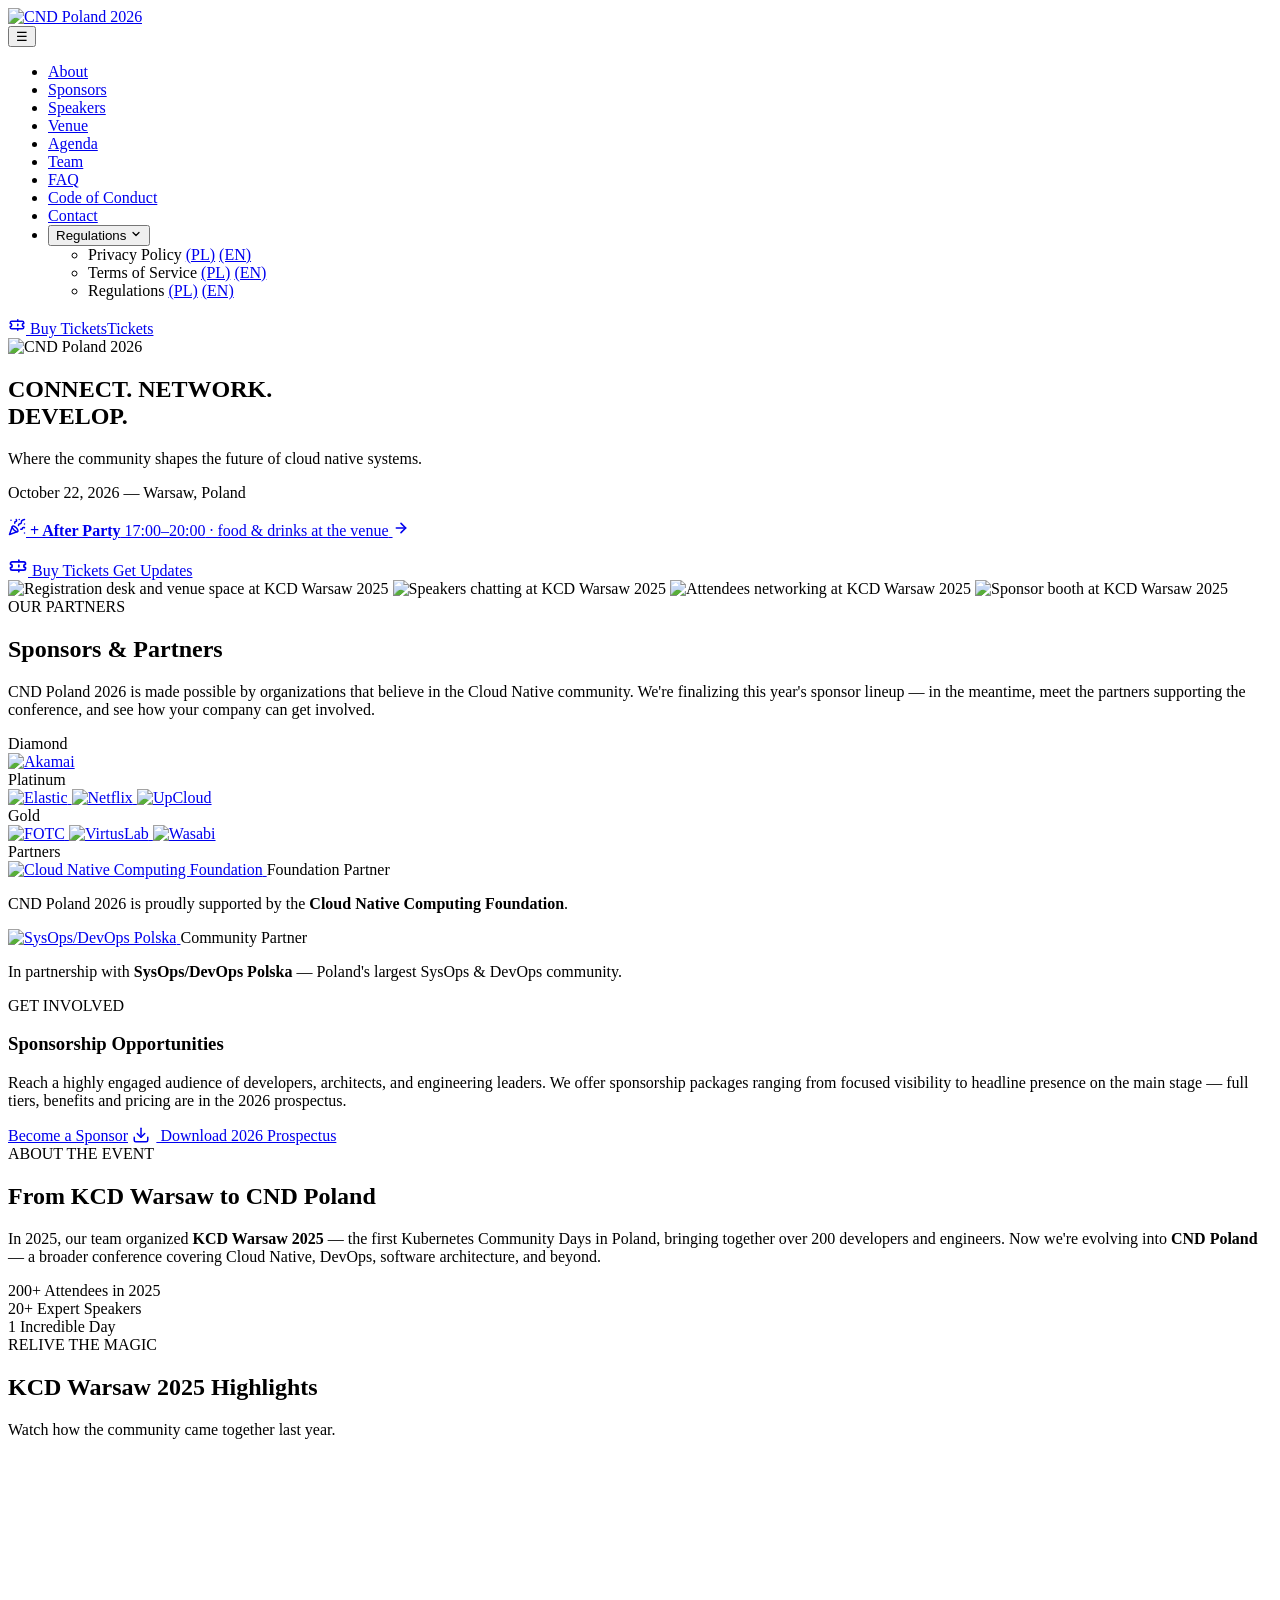
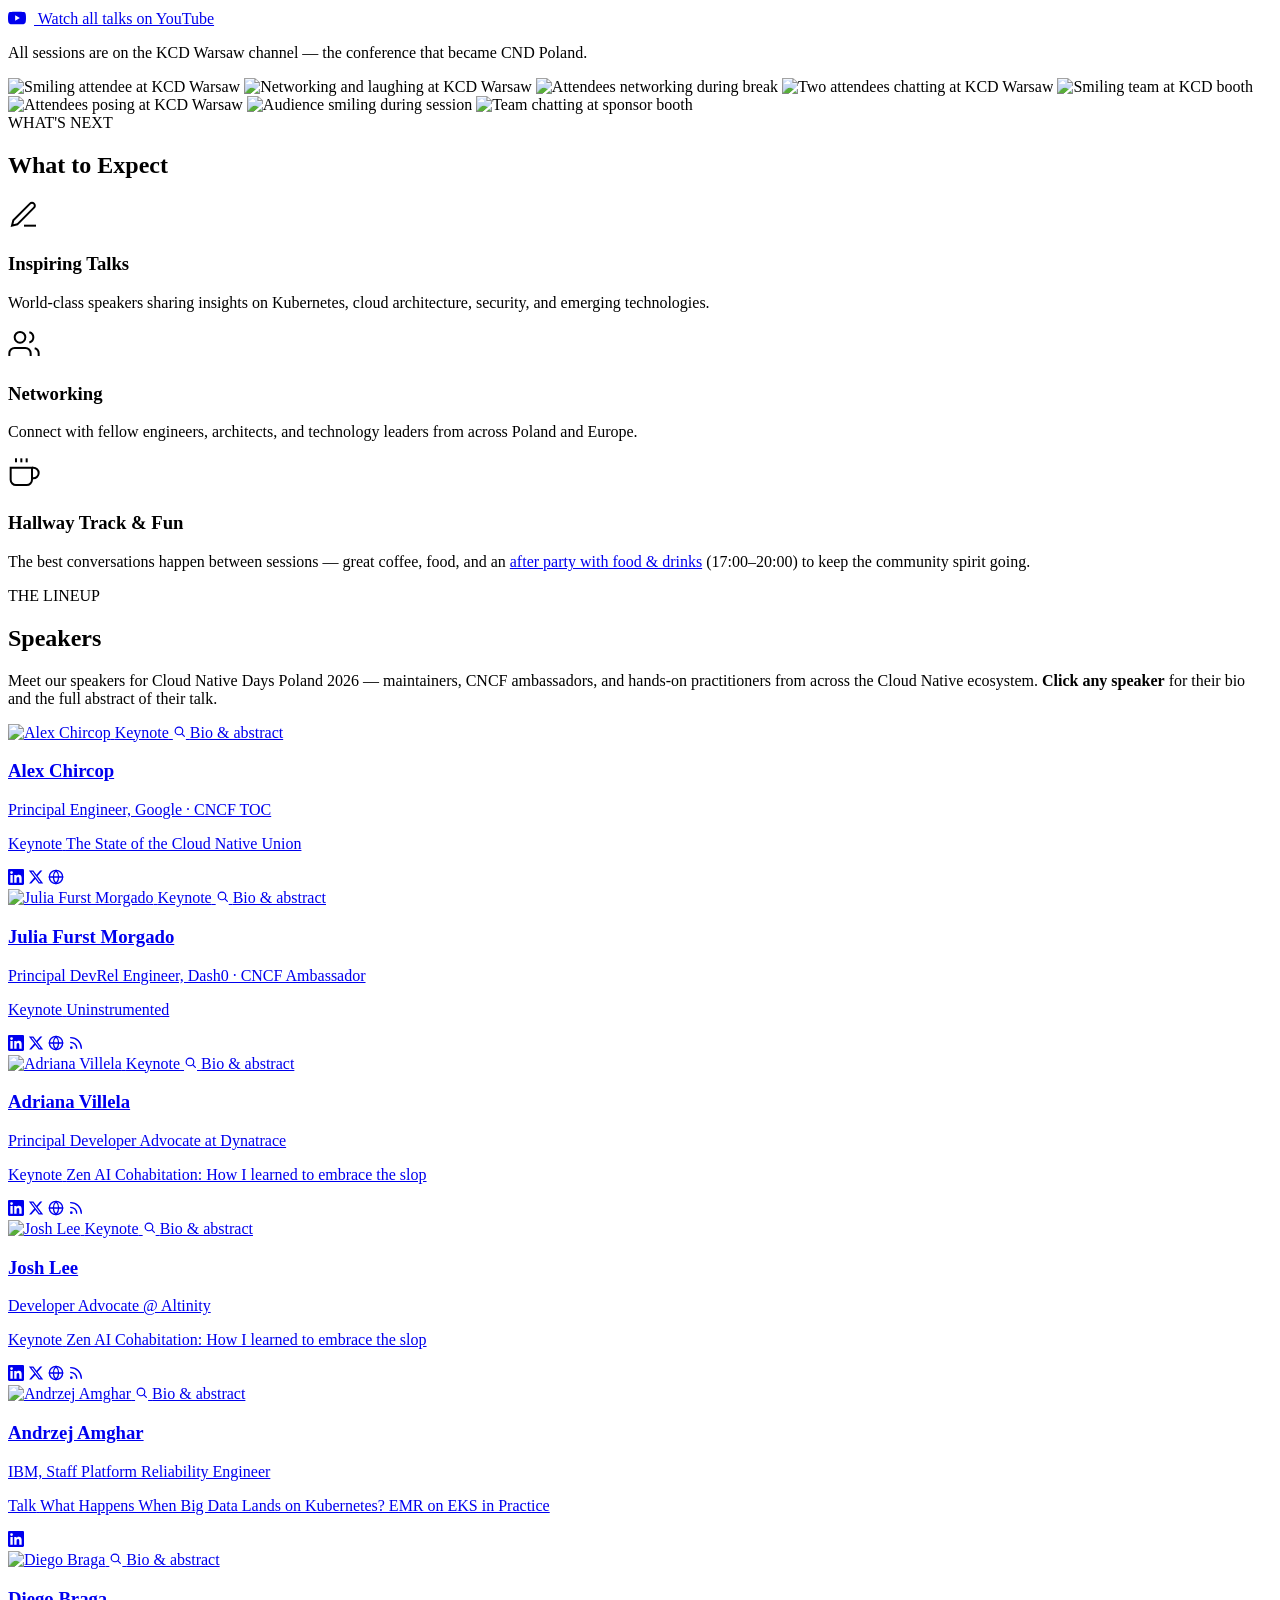
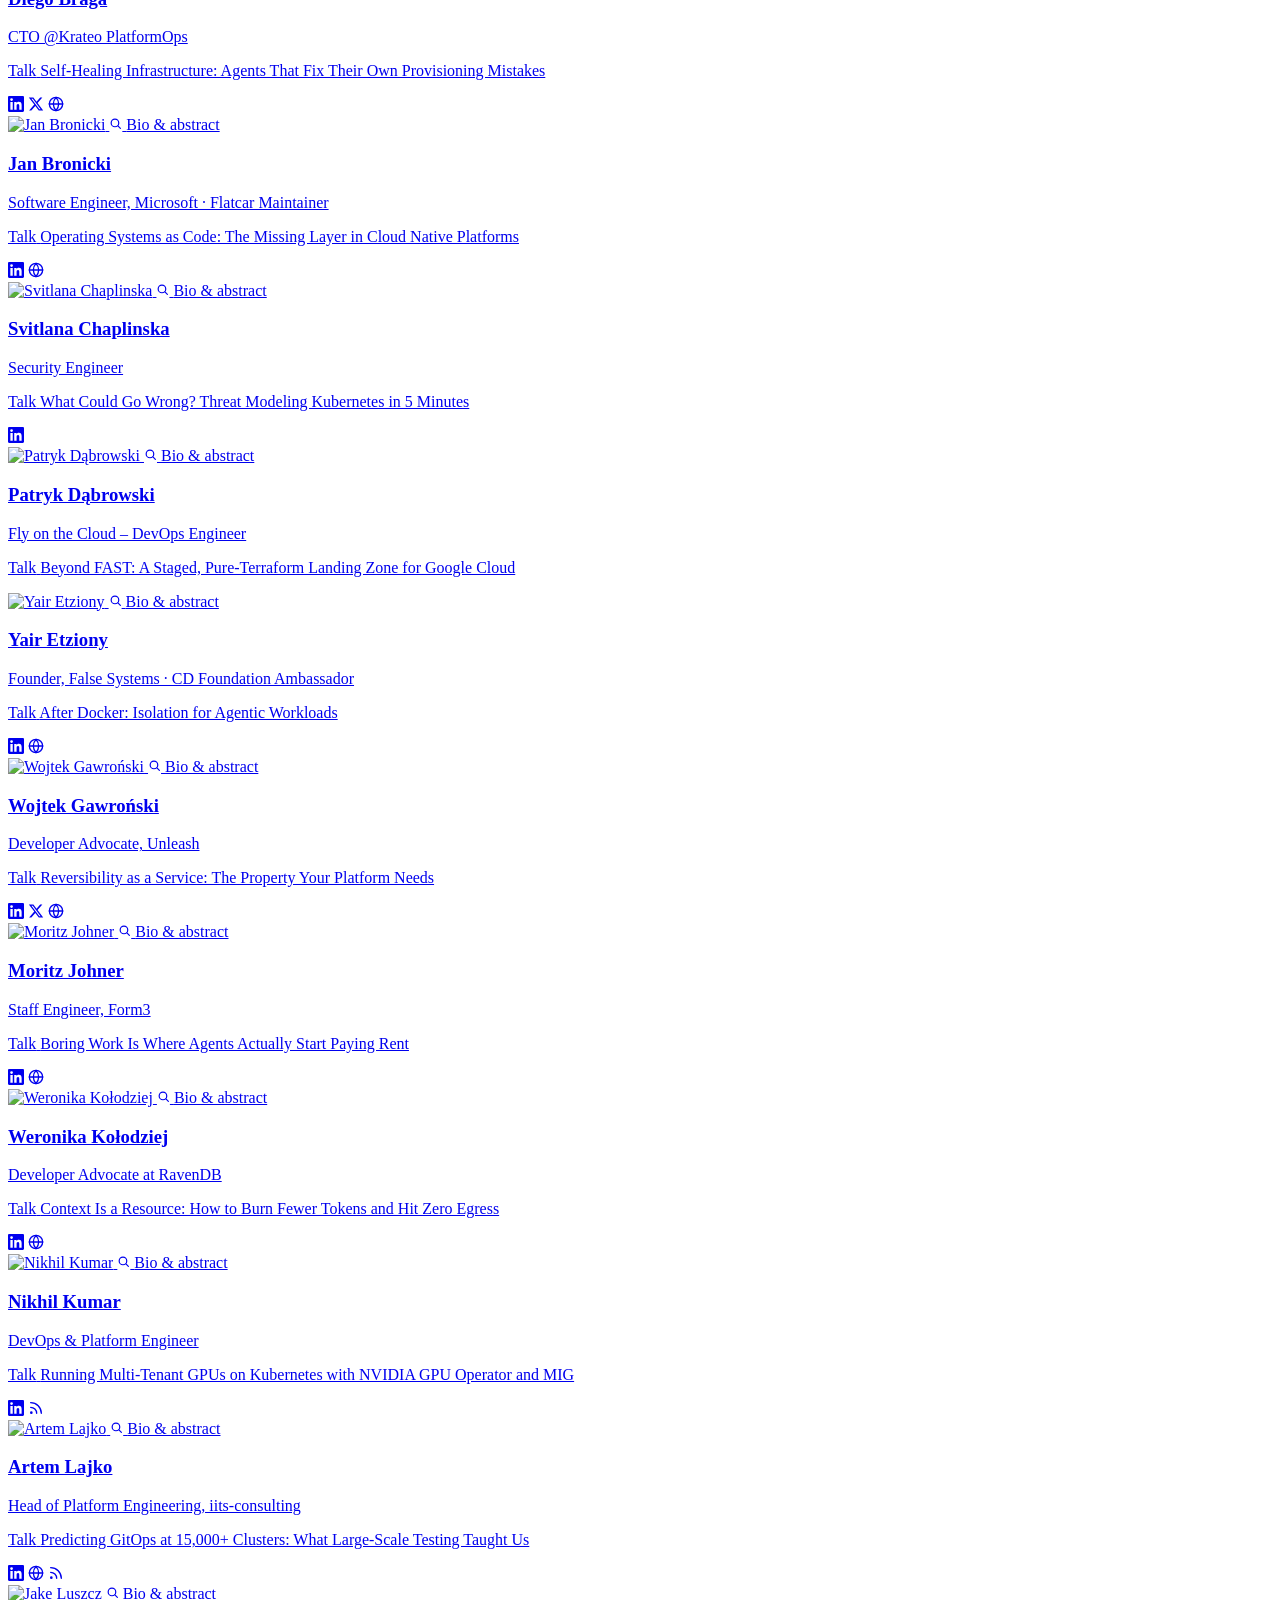
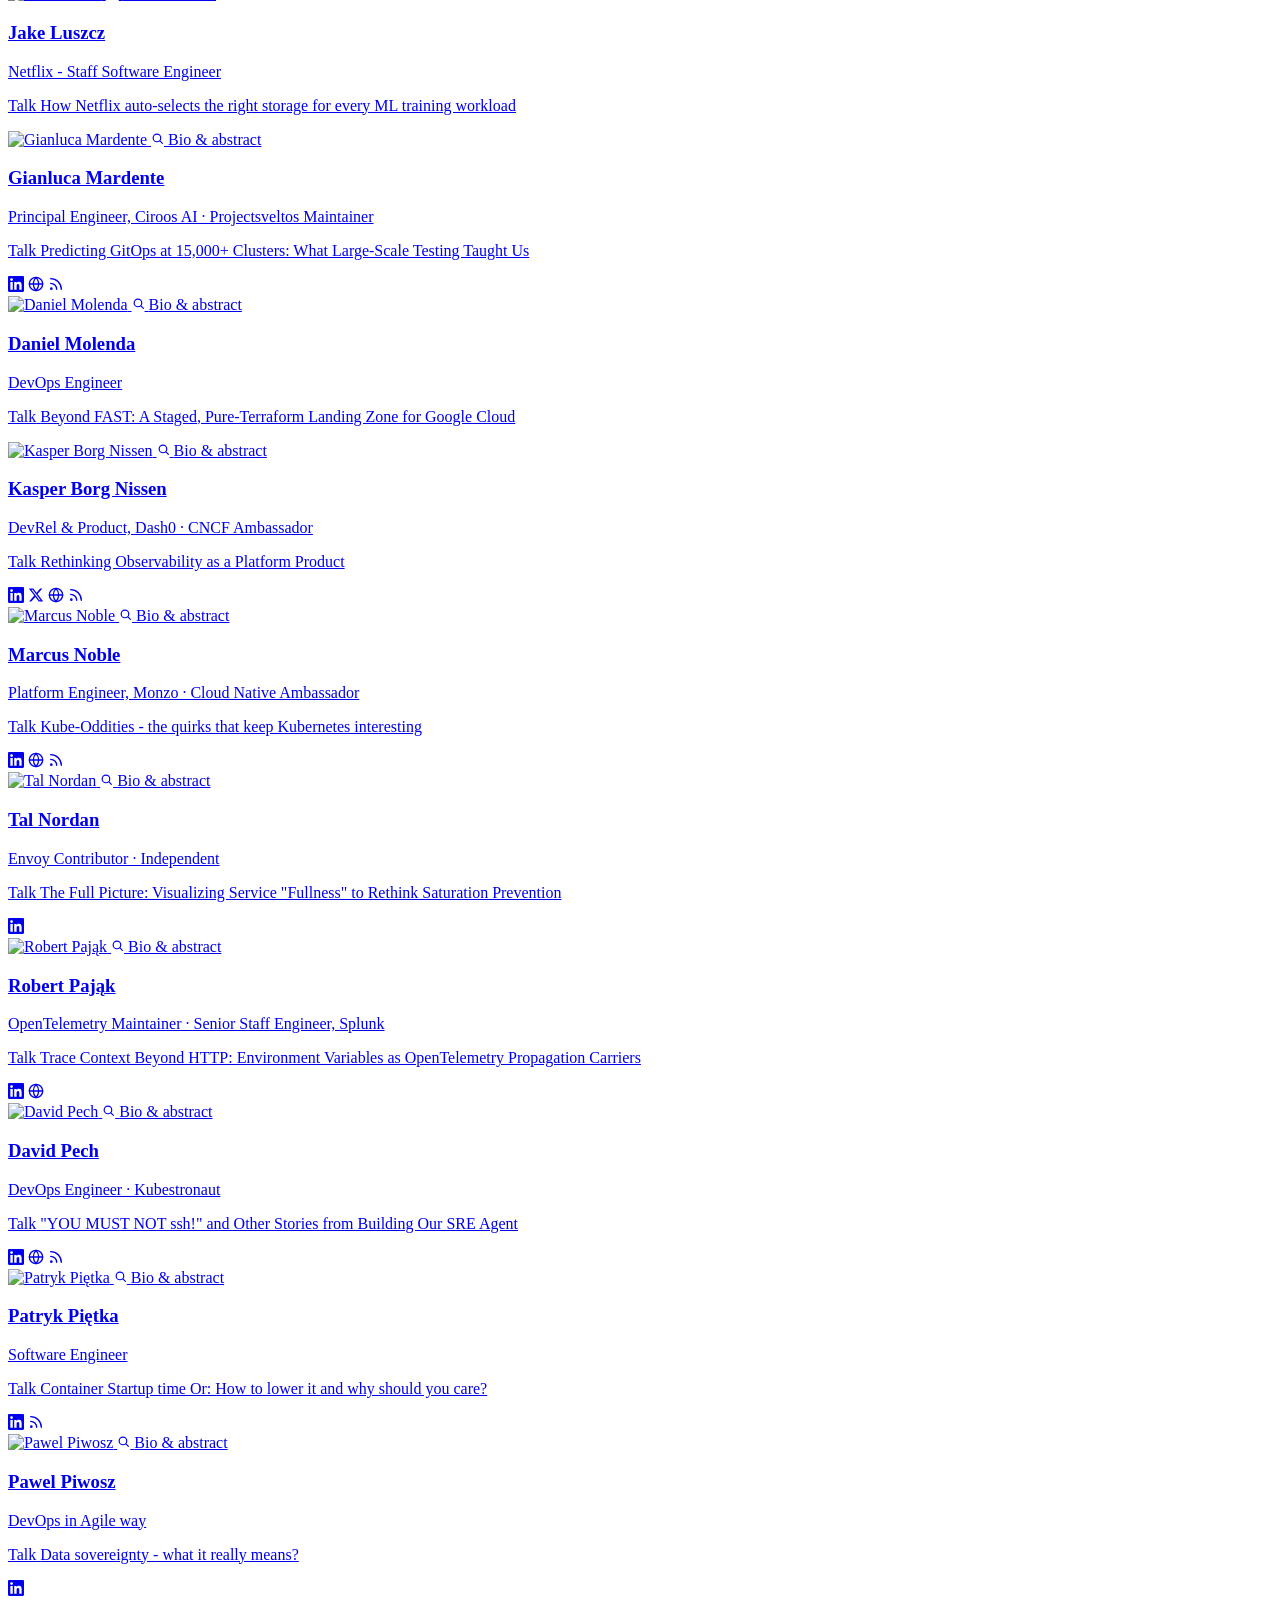
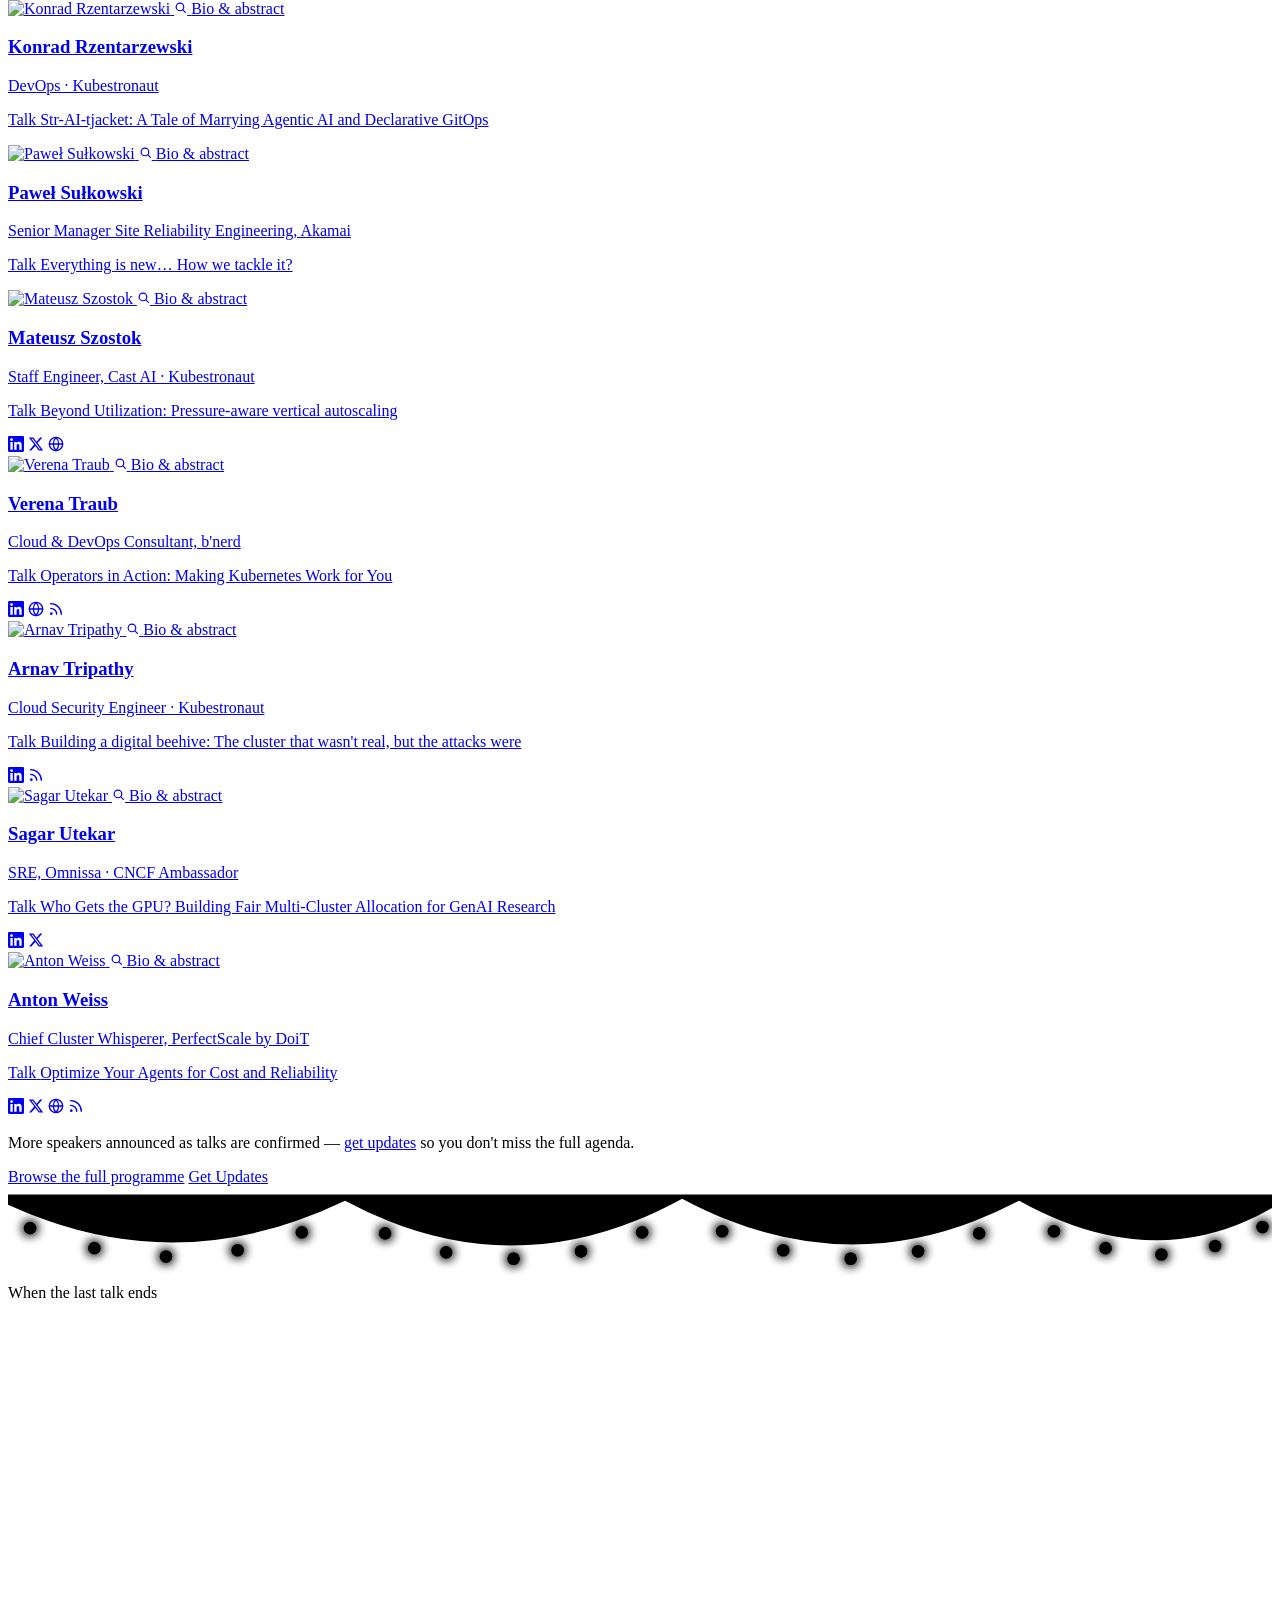
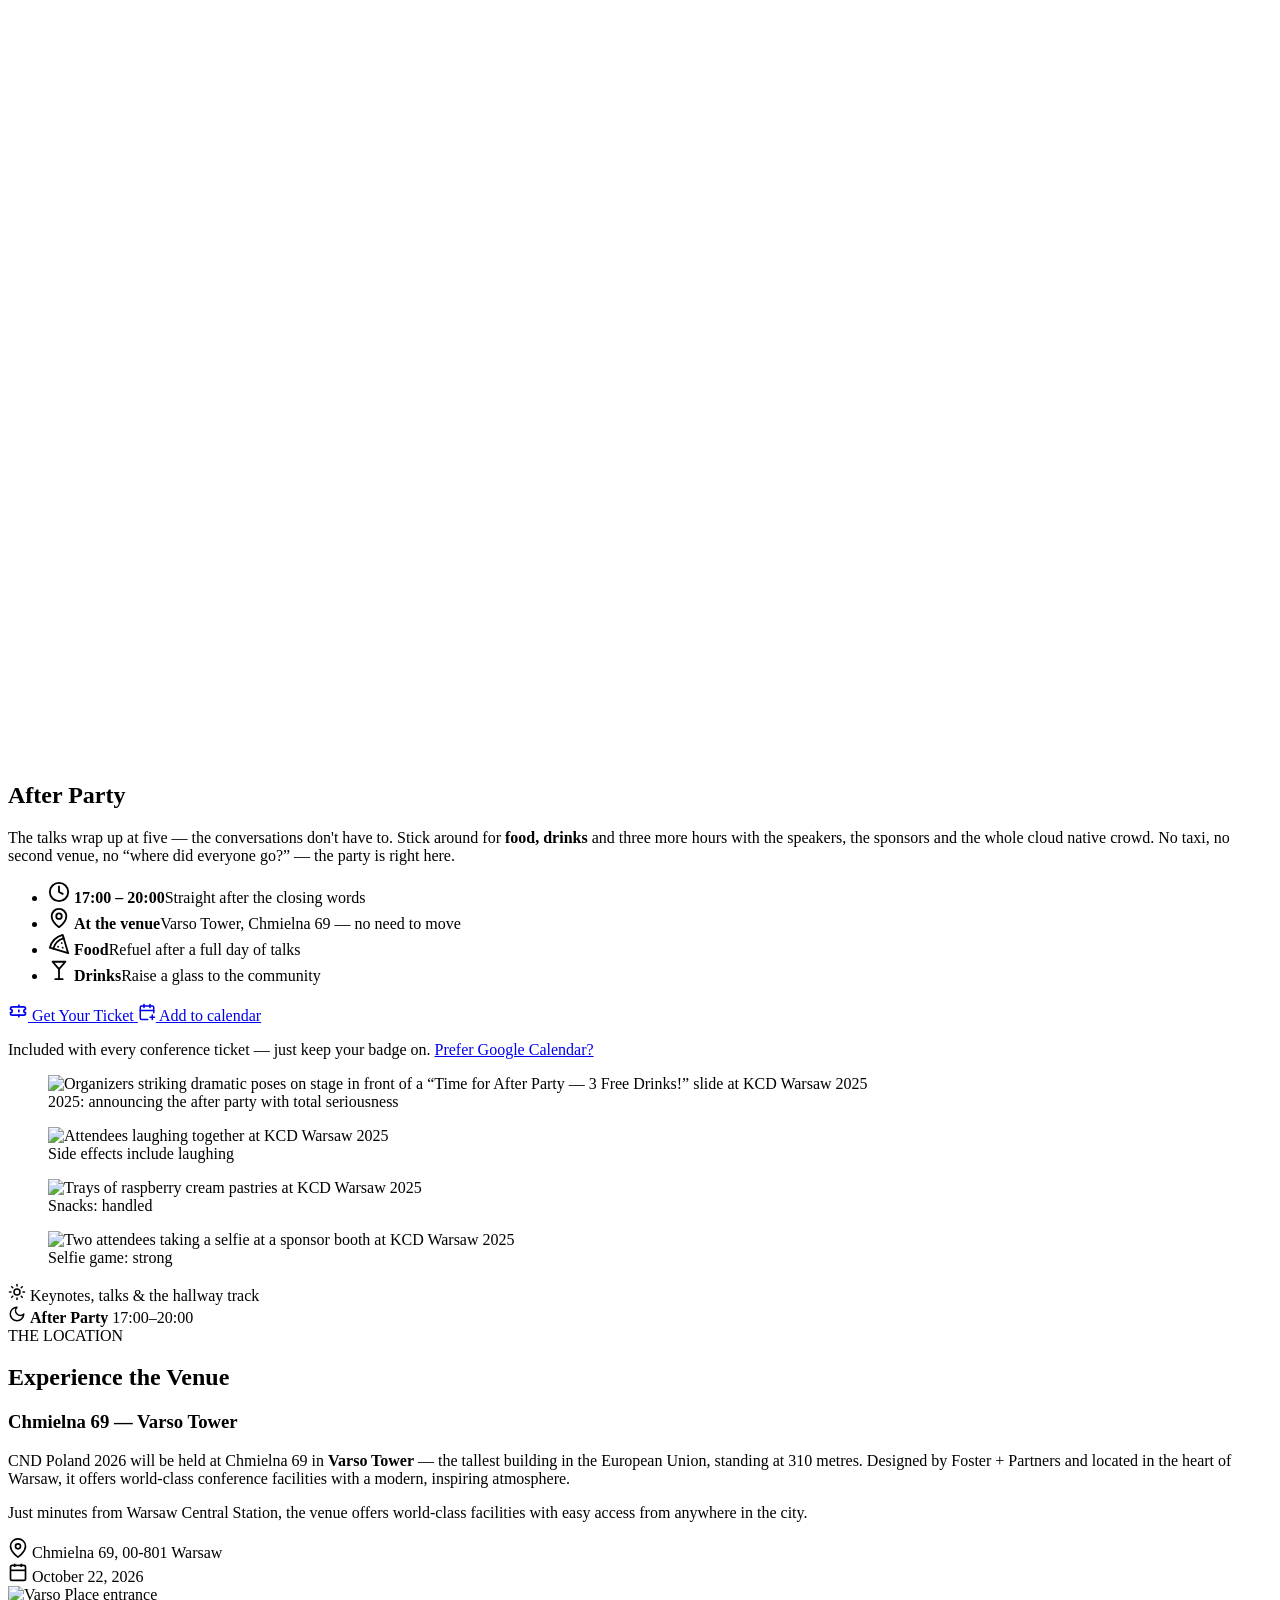
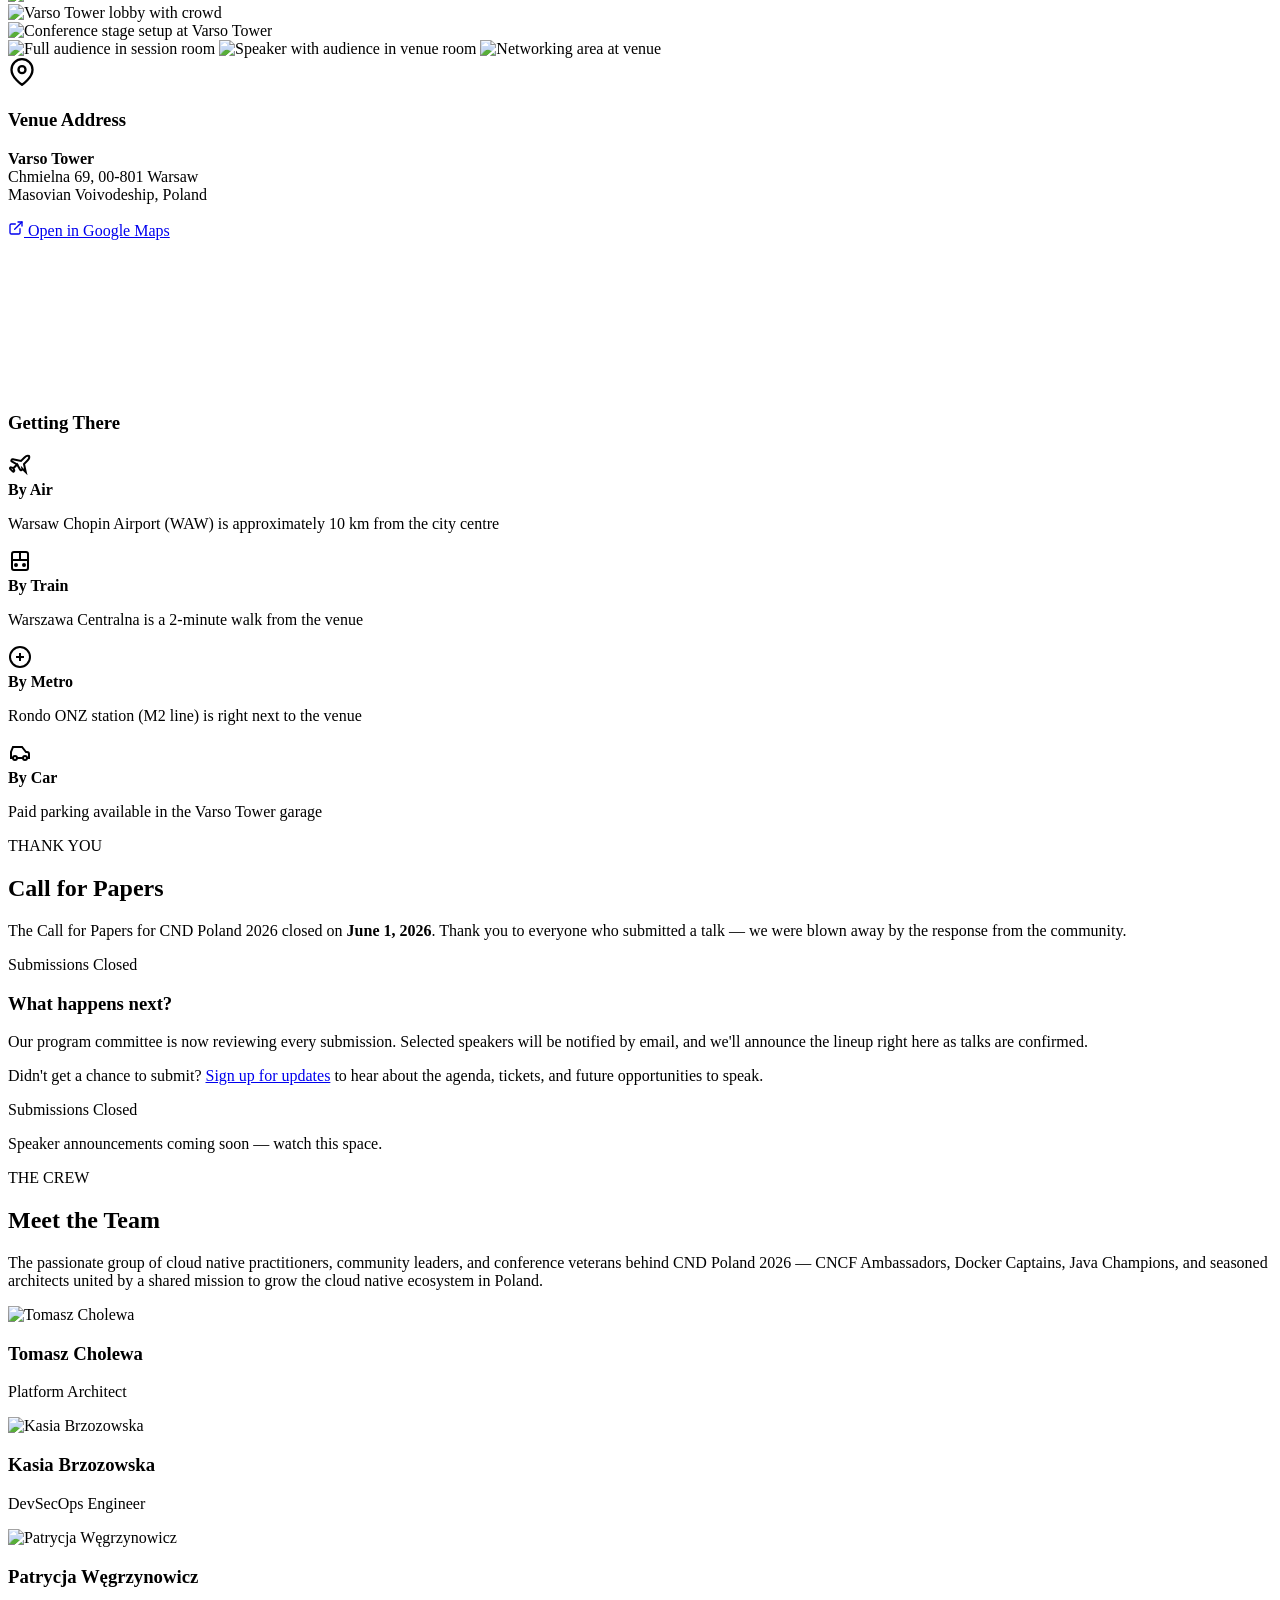
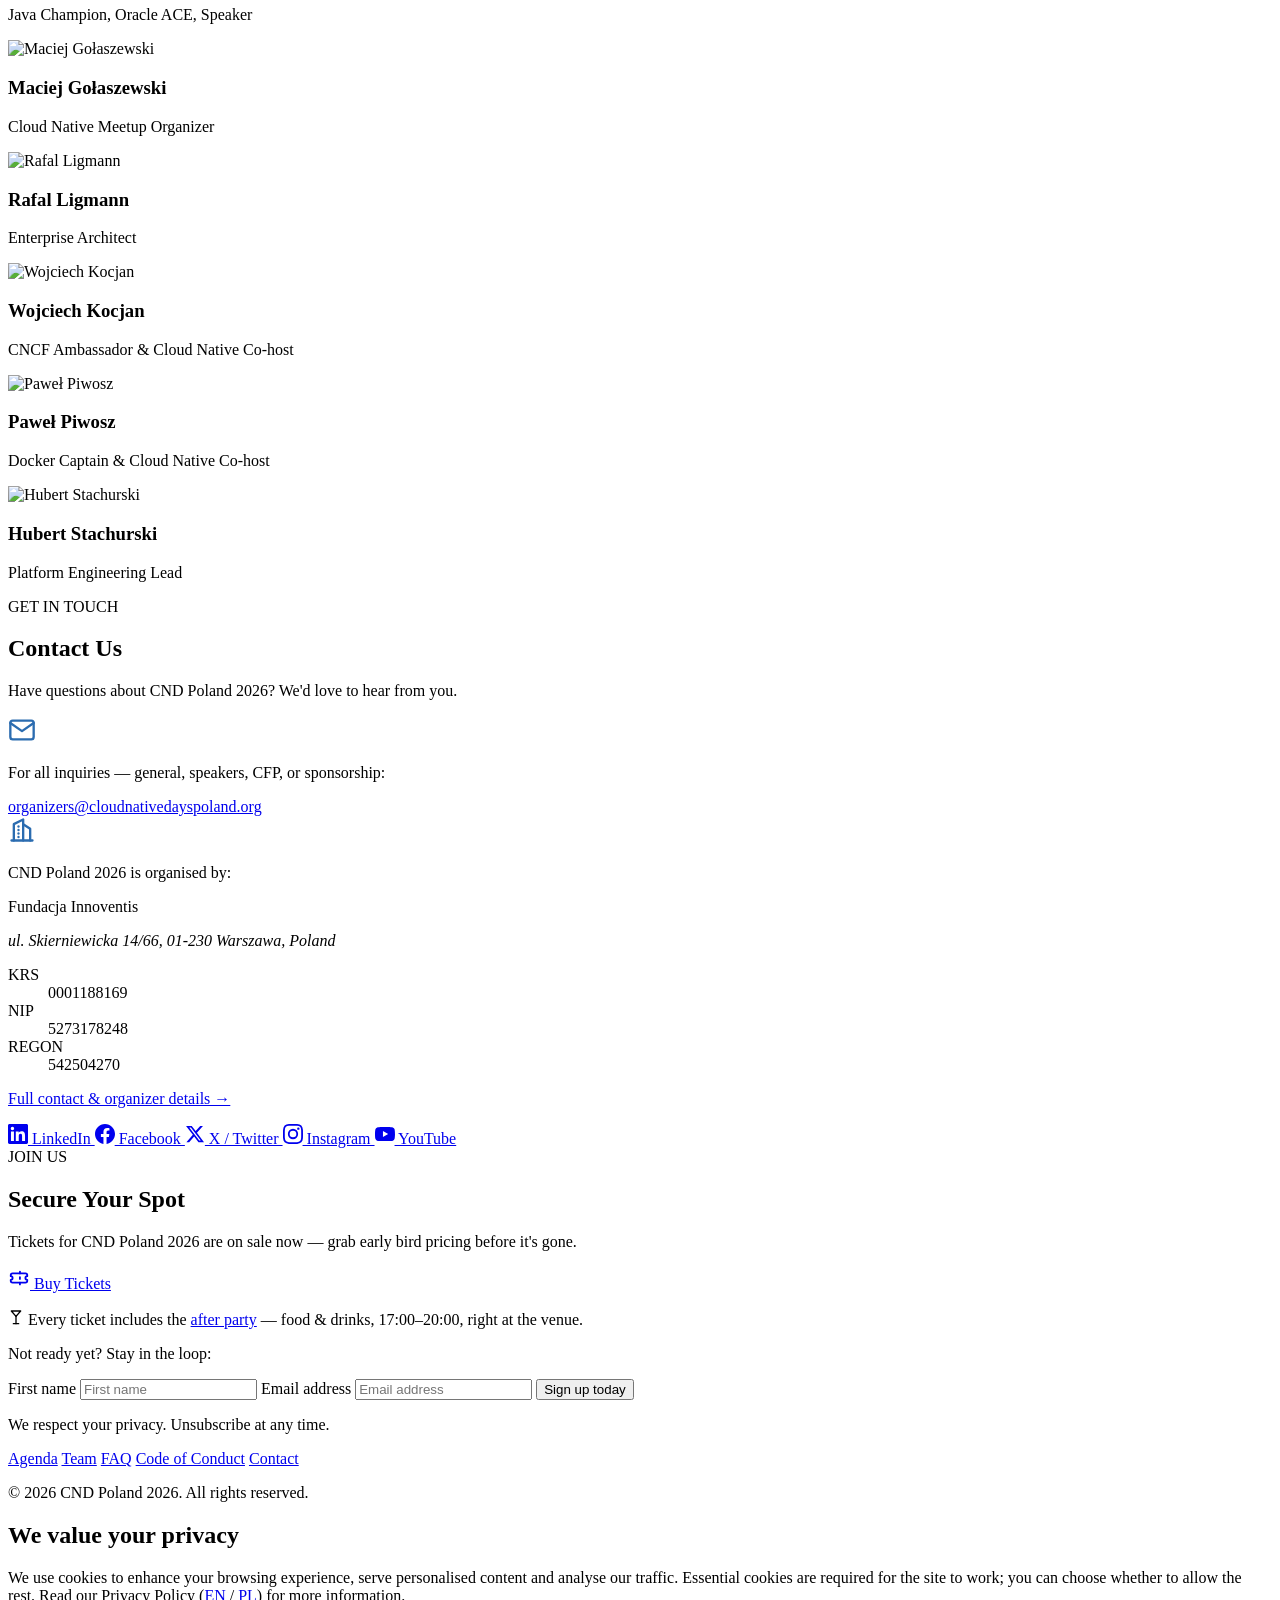
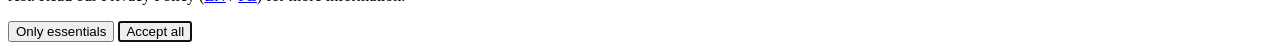
==== commit 2e283c85: "Deploy preview from f66afb5" ====
--- a/index.html
+++ b/index.html
@@ -43,7 +43,7 @@
 <span class=speaker-keynote-badge>Keynote</span>
 <span class=speaker-card-hint aria-hidden=true><svg width="13" height="13" viewBox="0 0 24 24" fill="none" stroke="currentColor" stroke-width="2.2" stroke-linecap="round" stroke-linejoin="round"><circle cx="11" cy="11" r="7"/><line x1="16.5" y1="16.5" x2="21" y2="21"/></svg>
 <span>Bio & abstract</span></span></div><div class=speaker-info><h3 class=speaker-name>Julia Furst Morgado</h3><p class=speaker-role>Principal DevRel Engineer, Dash0 · CNCF Ambassador</p><p class=speaker-talk><span class=speaker-talk-label>Keynote</span>
-<span class=speaker-talk-title>The Trace I Never Instrumented</span></p></div></a><div class=speaker-links><a href=https://www.linkedin.com/in/juliafmorgado/ target=_blank rel="noopener noreferrer" aria-label="Julia Furst Morgado on LinkedIn" title=LinkedIn><svg width="16" height="16" viewBox="0 0 24 24" fill="currentColor" aria-hidden="true"><path d="M20.447 20.452h-3.554v-5.569c0-1.328-.027-3.037-1.852-3.037-1.853.0-2.136 1.445-2.136 2.939v5.667H9.351V9h3.414v1.561h.046c.477-.9 1.637-1.85 3.37-1.85 3.601.0 4.267 2.37 4.267 5.455v6.286zM5.337 7.433A2.062 2.062.0 013.274 5.368a2.064 2.064.0 112.063 2.065zm1.782 13.019H3.555V9h3.564v11.452zM22.225.0H1.771C.792.0.0.774.0 1.729v20.542C0 23.227.792 24 1.771 24h20.451C23.2 24 24 23.227 24 22.271V1.729C24 .774 23.2.0 22.222.0h.003z"/></svg></a>
+<span class=speaker-talk-title>Uninstrumented</span></p></div></a><div class=speaker-links><a href=https://www.linkedin.com/in/juliafmorgado/ target=_blank rel="noopener noreferrer" aria-label="Julia Furst Morgado on LinkedIn" title=LinkedIn><svg width="16" height="16" viewBox="0 0 24 24" fill="currentColor" aria-hidden="true"><path d="M20.447 20.452h-3.554v-5.569c0-1.328-.027-3.037-1.852-3.037-1.853.0-2.136 1.445-2.136 2.939v5.667H9.351V9h3.414v1.561h.046c.477-.9 1.637-1.85 3.37-1.85 3.601.0 4.267 2.37 4.267 5.455v6.286zM5.337 7.433A2.062 2.062.0 013.274 5.368a2.064 2.064.0 112.063 2.065zm1.782 13.019H3.555V9h3.564v11.452zM22.225.0H1.771C.792.0.0.774.0 1.729v20.542C0 23.227.792 24 1.771 24h20.451C23.2 24 24 23.227 24 22.271V1.729C24 .774 23.2.0 22.222.0h.003z"/></svg></a>
 <a href=https://twitter.com/juliafmorgado target=_blank rel="noopener noreferrer" aria-label="Julia Furst Morgado on X" title="X / Twitter"><svg width="16" height="16" viewBox="0 0 24 24" fill="currentColor" aria-hidden="true"><path d="M18.244 2.25h3.308l-7.227 8.26 8.502 11.24H16.17l-5.214-6.817L4.99 21.75H1.68l7.73-8.835L1.254 2.25H8.08l4.713 6.231zm-1.161 17.52h1.833L7.084 4.126H5.117z"/></svg></a>
 <a href=https://www.dash0.com/ target=_blank rel="noopener noreferrer" aria-label="Julia Furst Morgado's website" title=Website><svg width="16" height="16" viewBox="0 0 24 24" fill="none" stroke="currentColor" stroke-width="2" stroke-linecap="round" stroke-linejoin="round" aria-hidden="true"><circle cx="12" cy="12" r="10"/><line x1="2" y1="12" x2="22" y2="12"/><path d="M12 2a15.3 15.3.0 014 10 15.3 15.3.0 01-4 10A15.3 15.3.0 018 12a15.3 15.3.0 014-10z"/></svg></a>
 <a href=https://juliafmorgado.com/ target=_blank rel="noopener noreferrer" aria-label="Julia Furst Morgado's blog" title=Blog><svg width="16" height="16" viewBox="0 0 24 24" fill="none" stroke="currentColor" stroke-width="2" stroke-linecap="round" stroke-linejoin="round" aria-hidden="true"><path d="M4 11a9 9 0 019 9"/><path d="M4 4a16 16 0 0116 16"/><circle cx="5" cy="19" r="1"/></svg></a></div></article><article class="speaker-card reveal is-keynote" style=--stagger:2><a class=speaker-card-main href=/2026-webpage-pages-preview/agenda/#speaker-adriana-villela data-speaker-dialog=speaker-dialog-adriana-villela><div class=speaker-photo-wrap><img class=speaker-photo src=/2026-webpage-pages-preview/images/speakers/adriana-villela.jpg alt="Adriana Villela" loading=lazy width=400 height=400>
@@ -63,32 +63,31 @@
 <a href=https://joshuamlee.com/ target=_blank rel="noopener noreferrer" aria-label="Josh Lee's blog" title=Blog><svg width="16" height="16" viewBox="0 0 24 24" fill="none" stroke="currentColor" stroke-width="2" stroke-linecap="round" stroke-linejoin="round" aria-hidden="true"><path d="M4 11a9 9 0 019 9"/><path d="M4 4a16 16 0 0116 16"/><circle cx="5" cy="19" r="1"/></svg></a></div></article><article class="speaker-card reveal" style=--stagger:0><a class=speaker-card-main href=/2026-webpage-pages-preview/agenda/#speaker-andrzej-amghar data-speaker-dialog=speaker-dialog-andrzej-amghar><div class=speaker-photo-wrap><img class=speaker-photo src=/2026-webpage-pages-preview/images/speakers/andrzej-amghar.jpg alt="Andrzej Amghar" loading=lazy width=400 height=400>
 <span class=speaker-card-hint aria-hidden=true><svg width="13" height="13" viewBox="0 0 24 24" fill="none" stroke="currentColor" stroke-width="2.2" stroke-linecap="round" stroke-linejoin="round"><circle cx="11" cy="11" r="7"/><line x1="16.5" y1="16.5" x2="21" y2="21"/></svg>
 <span>Bio & abstract</span></span></div><div class=speaker-info><h3 class=speaker-name>Andrzej Amghar</h3><p class=speaker-role>IBM, Staff Platform Reliability Engineer</p><p class=speaker-talk><span class=speaker-talk-label>Talk</span>
-<span class=speaker-talk-title>What Happens When Big Data Lands on Kubernetes? EMR on EKS in Practice</span></p></div></a><div class=speaker-links><a href=https://www.linkedin.com/in/andrzej-amghar/ target=_blank rel="noopener noreferrer" aria-label="Andrzej Amghar on LinkedIn" title=LinkedIn><svg width="16" height="16" viewBox="0 0 24 24" fill="currentColor" aria-hidden="true"><path d="M20.447 20.452h-3.554v-5.569c0-1.328-.027-3.037-1.852-3.037-1.853.0-2.136 1.445-2.136 2.939v5.667H9.351V9h3.414v1.561h.046c.477-.9 1.637-1.85 3.37-1.85 3.601.0 4.267 2.37 4.267 5.455v6.286zM5.337 7.433A2.062 2.062.0 013.274 5.368a2.064 2.064.0 112.063 2.065zm1.782 13.019H3.555V9h3.564v11.452zM22.225.0H1.771C.792.0.0.774.0 1.729v20.542C0 23.227.792 24 1.771 24h20.451C23.2 24 24 23.227 24 22.271V1.729C24 .774 23.2.0 22.222.0h.003z"/></svg></a></div></article><article class="speaker-card reveal" style=--stagger:1><a class=speaker-card-main href=/2026-webpage-pages-preview/agenda/#speaker-jan-bronicki data-speaker-dialog=speaker-dialog-jan-bronicki><div class=speaker-photo-wrap><img class=speaker-photo src=/2026-webpage-pages-preview/images/speakers/jan-bronicki.jpg alt="Jan Bronicki" loading=lazy width=400 height=400>
+<span class=speaker-talk-title>What Happens When Big Data Lands on Kubernetes? EMR on EKS in Practice</span></p></div></a><div class=speaker-links><a href=https://www.linkedin.com/in/andrzej-amghar/ target=_blank rel="noopener noreferrer" aria-label="Andrzej Amghar on LinkedIn" title=LinkedIn><svg width="16" height="16" viewBox="0 0 24 24" fill="currentColor" aria-hidden="true"><path d="M20.447 20.452h-3.554v-5.569c0-1.328-.027-3.037-1.852-3.037-1.853.0-2.136 1.445-2.136 2.939v5.667H9.351V9h3.414v1.561h.046c.477-.9 1.637-1.85 3.37-1.85 3.601.0 4.267 2.37 4.267 5.455v6.286zM5.337 7.433A2.062 2.062.0 013.274 5.368a2.064 2.064.0 112.063 2.065zm1.782 13.019H3.555V9h3.564v11.452zM22.225.0H1.771C.792.0.0.774.0 1.729v20.542C0 23.227.792 24 1.771 24h20.451C23.2 24 24 23.227 24 22.271V1.729C24 .774 23.2.0 22.222.0h.003z"/></svg></a></div></article><article class="speaker-card reveal" style=--stagger:1><a class=speaker-card-main href=/2026-webpage-pages-preview/agenda/#speaker-diego-braga data-speaker-dialog=speaker-dialog-diego-braga><div class=speaker-photo-wrap><img class=speaker-photo src=/2026-webpage-pages-preview/images/speakers/diego-braga.jpg alt="Diego Braga" loading=lazy width=400 height=400>
+<span class=speaker-card-hint aria-hidden=true><svg width="13" height="13" viewBox="0 0 24 24" fill="none" stroke="currentColor" stroke-width="2.2" stroke-linecap="round" stroke-linejoin="round"><circle cx="11" cy="11" r="7"/><line x1="16.5" y1="16.5" x2="21" y2="21"/></svg>
+<span>Bio & abstract</span></span></div><div class=speaker-info><h3 class=speaker-name>Diego Braga</h3><p class=speaker-role>CTO @Krateo PlatformOps</p><p class=speaker-talk><span class=speaker-talk-label>Talk</span>
+<span class=speaker-talk-title>Self-Healing Infrastructure: Agents That Fix Their Own Provisioning Mistakes</span></p></div></a><div class=speaker-links><a href=https://www.linkedin.com/in/diegobraga86/ target=_blank rel="noopener noreferrer" aria-label="Diego Braga on LinkedIn" title=LinkedIn><svg width="16" height="16" viewBox="0 0 24 24" fill="currentColor" aria-hidden="true"><path d="M20.447 20.452h-3.554v-5.569c0-1.328-.027-3.037-1.852-3.037-1.853.0-2.136 1.445-2.136 2.939v5.667H9.351V9h3.414v1.561h.046c.477-.9 1.637-1.85 3.37-1.85 3.601.0 4.267 2.37 4.267 5.455v6.286zM5.337 7.433A2.062 2.062.0 013.274 5.368a2.064 2.064.0 112.063 2.065zm1.782 13.019H3.555V9h3.564v11.452zM22.225.0H1.771C.792.0.0.774.0 1.729v20.542C0 23.227.792 24 1.771 24h20.451C23.2 24 24 23.227 24 22.271V1.729C24 .774 23.2.0 22.222.0h.003z"/></svg></a>
+<a href=https://twitter.com/braghettos target=_blank rel="noopener noreferrer" aria-label="Diego Braga on X" title="X / Twitter"><svg width="16" height="16" viewBox="0 0 24 24" fill="currentColor" aria-hidden="true"><path d="M18.244 2.25h3.308l-7.227 8.26 8.502 11.24H16.17l-5.214-6.817L4.99 21.75H1.68l7.73-8.835L1.254 2.25H8.08l4.713 6.231zm-1.161 17.52h1.833L7.084 4.126H5.117z"/></svg></a>
+<a href=https://krateo.io/ target=_blank rel="noopener noreferrer" aria-label="Diego Braga's website" title=Website><svg width="16" height="16" viewBox="0 0 24 24" fill="none" stroke="currentColor" stroke-width="2" stroke-linecap="round" stroke-linejoin="round" aria-hidden="true"><circle cx="12" cy="12" r="10"/><line x1="2" y1="12" x2="22" y2="12"/><path d="M12 2a15.3 15.3.0 014 10 15.3 15.3.0 01-4 10A15.3 15.3.0 018 12a15.3 15.3.0 014-10z"/></svg></a></div></article><article class="speaker-card reveal" style=--stagger:2><a class=speaker-card-main href=/2026-webpage-pages-preview/agenda/#speaker-jan-bronicki data-speaker-dialog=speaker-dialog-jan-bronicki><div class=speaker-photo-wrap><img class=speaker-photo src=/2026-webpage-pages-preview/images/speakers/jan-bronicki.jpg alt="Jan Bronicki" loading=lazy width=400 height=400>
 <span class=speaker-card-hint aria-hidden=true><svg width="13" height="13" viewBox="0 0 24 24" fill="none" stroke="currentColor" stroke-width="2.2" stroke-linecap="round" stroke-linejoin="round"><circle cx="11" cy="11" r="7"/><line x1="16.5" y1="16.5" x2="21" y2="21"/></svg>
 <span>Bio & abstract</span></span></div><div class=speaker-info><h3 class=speaker-name>Jan Bronicki</h3><p class=speaker-role>Software Engineer, Microsoft · Flatcar Maintainer</p><p class=speaker-talk><span class=speaker-talk-label>Talk</span>
 <span class=speaker-talk-title>Operating Systems as Code: The Missing Layer in Cloud Native Platforms</span></p></div></a><div class=speaker-links><a href=https://www.linkedin.com/in/jan-bronicki-4091791a4/ target=_blank rel="noopener noreferrer" aria-label="Jan Bronicki on LinkedIn" title=LinkedIn><svg width="16" height="16" viewBox="0 0 24 24" fill="currentColor" aria-hidden="true"><path d="M20.447 20.452h-3.554v-5.569c0-1.328-.027-3.037-1.852-3.037-1.853.0-2.136 1.445-2.136 2.939v5.667H9.351V9h3.414v1.561h.046c.477-.9 1.637-1.85 3.37-1.85 3.601.0 4.267 2.37 4.267 5.455v6.286zM5.337 7.433A2.062 2.062.0 013.274 5.368a2.064 2.064.0 112.063 2.065zm1.782 13.019H3.555V9h3.564v11.452zM22.225.0H1.771C.792.0.0.774.0 1.729v20.542C0 23.227.792 24 1.771 24h20.451C23.2 24 24 23.227 24 22.271V1.729C24 .774 23.2.0 22.222.0h.003z"/></svg></a>
-<a href=https://www.flatcar.org/ target=_blank rel="noopener noreferrer" aria-label="Jan Bronicki's website" title=Website><svg width="16" height="16" viewBox="0 0 24 24" fill="none" stroke="currentColor" stroke-width="2" stroke-linecap="round" stroke-linejoin="round" aria-hidden="true"><circle cx="12" cy="12" r="10"/><line x1="2" y1="12" x2="22" y2="12"/><path d="M12 2a15.3 15.3.0 014 10 15.3 15.3.0 01-4 10A15.3 15.3.0 018 12a15.3 15.3.0 014-10z"/></svg></a></div></article><article class="speaker-card reveal" style=--stagger:2><a class=speaker-card-main href=/2026-webpage-pages-preview/agenda/#speaker-svitlana-chaplinska data-speaker-dialog=speaker-dialog-svitlana-chaplinska><div class=speaker-photo-wrap><img class=speaker-photo src=/2026-webpage-pages-preview/images/speakers/svitlana-chaplinska.jpg alt="Svitlana Chaplinska" loading=lazy width=400 height=400>
+<a href=https://www.flatcar.org/ target=_blank rel="noopener noreferrer" aria-label="Jan Bronicki's website" title=Website><svg width="16" height="16" viewBox="0 0 24 24" fill="none" stroke="currentColor" stroke-width="2" stroke-linecap="round" stroke-linejoin="round" aria-hidden="true"><circle cx="12" cy="12" r="10"/><line x1="2" y1="12" x2="22" y2="12"/><path d="M12 2a15.3 15.3.0 014 10 15.3 15.3.0 01-4 10A15.3 15.3.0 018 12a15.3 15.3.0 014-10z"/></svg></a></div></article><article class="speaker-card reveal" style=--stagger:3><a class=speaker-card-main href=/2026-webpage-pages-preview/agenda/#speaker-svitlana-chaplinska data-speaker-dialog=speaker-dialog-svitlana-chaplinska><div class=speaker-photo-wrap><img class=speaker-photo src=/2026-webpage-pages-preview/images/speakers/svitlana-chaplinska.jpg alt="Svitlana Chaplinska" loading=lazy width=400 height=400>
 <span class=speaker-card-hint aria-hidden=true><svg width="13" height="13" viewBox="0 0 24 24" fill="none" stroke="currentColor" stroke-width="2.2" stroke-linecap="round" stroke-linejoin="round"><circle cx="11" cy="11" r="7"/><line x1="16.5" y1="16.5" x2="21" y2="21"/></svg>
 <span>Bio & abstract</span></span></div><div class=speaker-info><h3 class=speaker-name>Svitlana Chaplinska</h3><p class=speaker-role>Security Engineer</p><p class=speaker-talk><span class=speaker-talk-label>Talk</span>
-<span class=speaker-talk-title>What Could Go Wrong? Threat Modeling Kubernetes in 5 Minutes</span></p></div></a><div class=speaker-links><a href=https://www.linkedin.com/in/svitlana-chaplinska target=_blank rel="noopener noreferrer" aria-label="Svitlana Chaplinska on LinkedIn" title=LinkedIn><svg width="16" height="16" viewBox="0 0 24 24" fill="currentColor" aria-hidden="true"><path d="M20.447 20.452h-3.554v-5.569c0-1.328-.027-3.037-1.852-3.037-1.853.0-2.136 1.445-2.136 2.939v5.667H9.351V9h3.414v1.561h.046c.477-.9 1.637-1.85 3.37-1.85 3.601.0 4.267 2.37 4.267 5.455v6.286zM5.337 7.433A2.062 2.062.0 013.274 5.368a2.064 2.064.0 112.063 2.065zm1.782 13.019H3.555V9h3.564v11.452zM22.225.0H1.771C.792.0.0.774.0 1.729v20.542C0 23.227.792 24 1.771 24h20.451C23.2 24 24 23.227 24 22.271V1.729C24 .774 23.2.0 22.222.0h.003z"/></svg></a></div></article><article class="speaker-card reveal" style=--stagger:3><a class=speaker-card-main href=/2026-webpage-pages-preview/agenda/#speaker-patryk-dabrowski data-speaker-dialog=speaker-dialog-patryk-dabrowski><div class=speaker-photo-wrap><img class=speaker-photo src=/2026-webpage-pages-preview/images/speakers/patryk-dabrowski.jpg alt="Patryk Dąbrowski" loading=lazy width=400 height=400>
+<span class=speaker-talk-title>What Could Go Wrong? Threat Modeling Kubernetes in 5 Minutes</span></p></div></a><div class=speaker-links><a href=https://www.linkedin.com/in/svitlana-chaplinska target=_blank rel="noopener noreferrer" aria-label="Svitlana Chaplinska on LinkedIn" title=LinkedIn><svg width="16" height="16" viewBox="0 0 24 24" fill="currentColor" aria-hidden="true"><path d="M20.447 20.452h-3.554v-5.569c0-1.328-.027-3.037-1.852-3.037-1.853.0-2.136 1.445-2.136 2.939v5.667H9.351V9h3.414v1.561h.046c.477-.9 1.637-1.85 3.37-1.85 3.601.0 4.267 2.37 4.267 5.455v6.286zM5.337 7.433A2.062 2.062.0 013.274 5.368a2.064 2.064.0 112.063 2.065zm1.782 13.019H3.555V9h3.564v11.452zM22.225.0H1.771C.792.0.0.774.0 1.729v20.542C0 23.227.792 24 1.771 24h20.451C23.2 24 24 23.227 24 22.271V1.729C24 .774 23.2.0 22.222.0h.003z"/></svg></a></div></article><article class="speaker-card reveal" style=--stagger:0><a class=speaker-card-main href=/2026-webpage-pages-preview/agenda/#speaker-patryk-dabrowski data-speaker-dialog=speaker-dialog-patryk-dabrowski><div class=speaker-photo-wrap><img class=speaker-photo src=/2026-webpage-pages-preview/images/speakers/patryk-dabrowski.jpg alt="Patryk Dąbrowski" loading=lazy width=400 height=400>
 <span class=speaker-card-hint aria-hidden=true><svg width="13" height="13" viewBox="0 0 24 24" fill="none" stroke="currentColor" stroke-width="2.2" stroke-linecap="round" stroke-linejoin="round"><circle cx="11" cy="11" r="7"/><line x1="16.5" y1="16.5" x2="21" y2="21"/></svg>
 <span>Bio & abstract</span></span></div><div class=speaker-info><h3 class=speaker-name>Patryk Dąbrowski</h3><p class=speaker-role>Fly on the Cloud – DevOps Engineer</p><p class=speaker-talk><span class=speaker-talk-label>Talk</span>
-<span class=speaker-talk-title>Beyond FAST: A Staged, Pure-Terraform Landing Zone for Google Cloud</span></p></div></a></article><article class="speaker-card reveal" style=--stagger:0><a class=speaker-card-main href=/2026-webpage-pages-preview/agenda/#speaker-yair-etziony data-speaker-dialog=speaker-dialog-yair-etziony><div class=speaker-photo-wrap><img class=speaker-photo src=/2026-webpage-pages-preview/images/speakers/yair-etziony.jpg alt="Yair Etziony" loading=lazy width=400 height=400>
+<span class=speaker-talk-title>Beyond FAST: A Staged, Pure-Terraform Landing Zone for Google Cloud</span></p></div></a></article><article class="speaker-card reveal" style=--stagger:1><a class=speaker-card-main href=/2026-webpage-pages-preview/agenda/#speaker-yair-etziony data-speaker-dialog=speaker-dialog-yair-etziony><div class=speaker-photo-wrap><img class=speaker-photo src=/2026-webpage-pages-preview/images/speakers/yair-etziony.jpg alt="Yair Etziony" loading=lazy width=400 height=400>
 <span class=speaker-card-hint aria-hidden=true><svg width="13" height="13" viewBox="0 0 24 24" fill="none" stroke="currentColor" stroke-width="2.2" stroke-linecap="round" stroke-linejoin="round"><circle cx="11" cy="11" r="7"/><line x1="16.5" y1="16.5" x2="21" y2="21"/></svg>
 <span>Bio & abstract</span></span></div><div class=speaker-info><h3 class=speaker-name>Yair Etziony</h3><p class=speaker-role>Founder, False Systems · CD Foundation Ambassador</p><p class=speaker-talk><span class=speaker-talk-label>Talk</span>
 <span class=speaker-talk-title>After Docker: Isolation for Agentic Workloads</span></p></div></a><div class=speaker-links><a href=https://www.linkedin.com/in/yair-etziony/ target=_blank rel="noopener noreferrer" aria-label="Yair Etziony on LinkedIn" title=LinkedIn><svg width="16" height="16" viewBox="0 0 24 24" fill="currentColor" aria-hidden="true"><path d="M20.447 20.452h-3.554v-5.569c0-1.328-.027-3.037-1.852-3.037-1.853.0-2.136 1.445-2.136 2.939v5.667H9.351V9h3.414v1.561h.046c.477-.9 1.637-1.85 3.37-1.85 3.601.0 4.267 2.37 4.267 5.455v6.286zM5.337 7.433A2.062 2.062.0 013.274 5.368a2.064 2.064.0 112.063 2.065zm1.782 13.019H3.555V9h3.564v11.452zM22.225.0H1.771C.792.0.0.774.0 1.729v20.542C0 23.227.792 24 1.771 24h20.451C23.2 24 24 23.227 24 22.271V1.729C24 .774 23.2.0 22.222.0h.003z"/></svg></a>
-<a href=http://www.false-systems.com/ target=_blank rel="noopener noreferrer" aria-label="Yair Etziony's website" title=Website><svg width="16" height="16" viewBox="0 0 24 24" fill="none" stroke="currentColor" stroke-width="2" stroke-linecap="round" stroke-linejoin="round" aria-hidden="true"><circle cx="12" cy="12" r="10"/><line x1="2" y1="12" x2="22" y2="12"/><path d="M12 2a15.3 15.3.0 014 10 15.3 15.3.0 01-4 10A15.3 15.3.0 018 12a15.3 15.3.0 014-10z"/></svg></a></div></article><article class="speaker-card reveal" style=--stagger:1><a class=speaker-card-main href=/2026-webpage-pages-preview/agenda/#speaker-wojtek-gawronski data-speaker-dialog=speaker-dialog-wojtek-gawronski><div class=speaker-photo-wrap><img class=speaker-photo src=/2026-webpage-pages-preview/images/speakers/wojtek-gawronski.jpg alt="Wojtek Gawroński" loading=lazy width=400 height=400>
+<a href=http://www.false-systems.com/ target=_blank rel="noopener noreferrer" aria-label="Yair Etziony's website" title=Website><svg width="16" height="16" viewBox="0 0 24 24" fill="none" stroke="currentColor" stroke-width="2" stroke-linecap="round" stroke-linejoin="round" aria-hidden="true"><circle cx="12" cy="12" r="10"/><line x1="2" y1="12" x2="22" y2="12"/><path d="M12 2a15.3 15.3.0 014 10 15.3 15.3.0 01-4 10A15.3 15.3.0 018 12a15.3 15.3.0 014-10z"/></svg></a></div></article><article class="speaker-card reveal" style=--stagger:2><a class=speaker-card-main href=/2026-webpage-pages-preview/agenda/#speaker-wojtek-gawronski data-speaker-dialog=speaker-dialog-wojtek-gawronski><div class=speaker-photo-wrap><img class=speaker-photo src=/2026-webpage-pages-preview/images/speakers/wojtek-gawronski.jpg alt="Wojtek Gawroński" loading=lazy width=400 height=400>
 <span class=speaker-card-hint aria-hidden=true><svg width="13" height="13" viewBox="0 0 24 24" fill="none" stroke="currentColor" stroke-width="2.2" stroke-linecap="round" stroke-linejoin="round"><circle cx="11" cy="11" r="7"/><line x1="16.5" y1="16.5" x2="21" y2="21"/></svg>
 <span>Bio & abstract</span></span></div><div class=speaker-info><h3 class=speaker-name>Wojtek Gawroński</h3><p class=speaker-role>Developer Advocate, Unleash</p><p class=speaker-talk><span class=speaker-talk-label>Talk</span>
 <span class=speaker-talk-title>Reversibility as a Service: The Property Your Platform Needs</span></p></div></a><div class=speaker-links><a href=https://linkedin.com/in/afronski target=_blank rel="noopener noreferrer" aria-label="Wojtek Gawroński on LinkedIn" title=LinkedIn><svg width="16" height="16" viewBox="0 0 24 24" fill="currentColor" aria-hidden="true"><path d="M20.447 20.452h-3.554v-5.569c0-1.328-.027-3.037-1.852-3.037-1.853.0-2.136 1.445-2.136 2.939v5.667H9.351V9h3.414v1.561h.046c.477-.9 1.637-1.85 3.37-1.85 3.601.0 4.267 2.37 4.267 5.455v6.286zM5.337 7.433A2.062 2.062.0 013.274 5.368a2.064 2.064.0 112.063 2.065zm1.782 13.019H3.555V9h3.564v11.452zM22.225.0H1.771C.792.0.0.774.0 1.729v20.542C0 23.227.792 24 1.771 24h20.451C23.2 24 24 23.227 24 22.271V1.729C24 .774 23.2.0 22.222.0h.003z"/></svg></a>
 <a href=https://twitter.com/afronski target=_blank rel="noopener noreferrer" aria-label="Wojtek Gawroński on X" title="X / Twitter"><svg width="16" height="16" viewBox="0 0 24 24" fill="currentColor" aria-hidden="true"><path d="M18.244 2.25h3.308l-7.227 8.26 8.502 11.24H16.17l-5.214-6.817L4.99 21.75H1.68l7.73-8.835L1.254 2.25H8.08l4.713 6.231zm-1.161 17.52h1.833L7.084 4.126H5.117z"/></svg></a>
-<a href=https://awsmaniac.com/ target=_blank rel="noopener noreferrer" aria-label="Wojtek Gawroński's website" title=Website><svg width="16" height="16" viewBox="0 0 24 24" fill="none" stroke="currentColor" stroke-width="2" stroke-linecap="round" stroke-linejoin="round" aria-hidden="true"><circle cx="12" cy="12" r="10"/><line x1="2" y1="12" x2="22" y2="12"/><path d="M12 2a15.3 15.3.0 014 10 15.3 15.3.0 01-4 10A15.3 15.3.0 018 12a15.3 15.3.0 014-10z"/></svg></a></div></article><article class="speaker-card reveal" style=--stagger:2><a class=speaker-card-main href=/2026-webpage-pages-preview/agenda/#speaker-kateryna-hrytsaienko data-speaker-dialog=speaker-dialog-kateryna-hrytsaienko><div class=speaker-photo-wrap><img class=speaker-photo src=/2026-webpage-pages-preview/images/speakers/kateryna-hrytsaienko.jpg alt="Kateryna Hrytsaienko" loading=lazy width=400 height=400>
-<span class=speaker-card-hint aria-hidden=true><svg width="13" height="13" viewBox="0 0 24 24" fill="none" stroke="currentColor" stroke-width="2.2" stroke-linecap="round" stroke-linejoin="round"><circle cx="11" cy="11" r="7"/><line x1="16.5" y1="16.5" x2="21" y2="21"/></svg>
-<span>Bio & abstract</span></span></div><div class=speaker-info><h3 class=speaker-name>Kateryna Hrytsaienko</h3><p class=speaker-role>Senior Software Engineer · GDG Kyiv Co-Lead</p><p class=speaker-talk><span class=speaker-talk-label>Talk</span>
-<span class=speaker-talk-title>One Brain, Many Skills: How to Serve 100 Models on One Foundation</span></p></div></a><div class=speaker-links><a href=https://www.linkedin.com/in/ekaterina-gricaenko target=_blank rel="noopener noreferrer" aria-label="Kateryna Hrytsaienko on LinkedIn" title=LinkedIn><svg width="16" height="16" viewBox="0 0 24 24" fill="currentColor" aria-hidden="true"><path d="M20.447 20.452h-3.554v-5.569c0-1.328-.027-3.037-1.852-3.037-1.853.0-2.136 1.445-2.136 2.939v5.667H9.351V9h3.414v1.561h.046c.477-.9 1.637-1.85 3.37-1.85 3.601.0 4.267 2.37 4.267 5.455v6.286zM5.337 7.433A2.062 2.062.0 013.274 5.368a2.064 2.064.0 112.063 2.065zm1.782 13.019H3.555V9h3.564v11.452zM22.225.0H1.771C.792.0.0.774.0 1.729v20.542C0 23.227.792 24 1.771 24h20.451C23.2 24 24 23.227 24 22.271V1.729C24 .774 23.2.0 22.222.0h.003z"/></svg></a>
-<a href="https://twitter.com/grizik_ek?t=ZKu9YW613y2VhCRY4YgrPA&amp;s=09" target=_blank rel="noopener noreferrer" aria-label="Kateryna Hrytsaienko on X" title="X / Twitter"><svg width="16" height="16" viewBox="0 0 24 24" fill="currentColor" aria-hidden="true"><path d="M18.244 2.25h3.308l-7.227 8.26 8.502 11.24H16.17l-5.214-6.817L4.99 21.75H1.68l7.73-8.835L1.254 2.25H8.08l4.713 6.231zm-1.161 17.52h1.833L7.084 4.126H5.117z"/></svg></a>
-<a href=https://www.valtech.com/ target=_blank rel="noopener noreferrer" aria-label="Kateryna Hrytsaienko's website" title=Website><svg width="16" height="16" viewBox="0 0 24 24" fill="none" stroke="currentColor" stroke-width="2" stroke-linecap="round" stroke-linejoin="round" aria-hidden="true"><circle cx="12" cy="12" r="10"/><line x1="2" y1="12" x2="22" y2="12"/><path d="M12 2a15.3 15.3.0 014 10 15.3 15.3.0 01-4 10A15.3 15.3.0 018 12a15.3 15.3.0 014-10z"/></svg></a>
-<a href=https://medium.com/@ekatereanagricaenko target=_blank rel="noopener noreferrer" aria-label="Kateryna Hrytsaienko's blog" title=Blog><svg width="16" height="16" viewBox="0 0 24 24" fill="none" stroke="currentColor" stroke-width="2" stroke-linecap="round" stroke-linejoin="round" aria-hidden="true"><path d="M4 11a9 9 0 019 9"/><path d="M4 4a16 16 0 0116 16"/><circle cx="5" cy="19" r="1"/></svg></a></div></article><article class="speaker-card reveal" style=--stagger:3><a class=speaker-card-main href=/2026-webpage-pages-preview/agenda/#speaker-moritz-johner data-speaker-dialog=speaker-dialog-moritz-johner><div class=speaker-photo-wrap><img class=speaker-photo src=/2026-webpage-pages-preview/images/speakers/moritz-johner.jpg alt="Moritz Johner" loading=lazy width=400 height=400>
+<a href=https://awsmaniac.com/ target=_blank rel="noopener noreferrer" aria-label="Wojtek Gawroński's website" title=Website><svg width="16" height="16" viewBox="0 0 24 24" fill="none" stroke="currentColor" stroke-width="2" stroke-linecap="round" stroke-linejoin="round" aria-hidden="true"><circle cx="12" cy="12" r="10"/><line x1="2" y1="12" x2="22" y2="12"/><path d="M12 2a15.3 15.3.0 014 10 15.3 15.3.0 01-4 10A15.3 15.3.0 018 12a15.3 15.3.0 014-10z"/></svg></a></div></article><article class="speaker-card reveal" style=--stagger:3><a class=speaker-card-main href=/2026-webpage-pages-preview/agenda/#speaker-moritz-johner data-speaker-dialog=speaker-dialog-moritz-johner><div class=speaker-photo-wrap><img class=speaker-photo src=/2026-webpage-pages-preview/images/speakers/moritz-johner.jpg alt="Moritz Johner" loading=lazy width=400 height=400>
 <span class=speaker-card-hint aria-hidden=true><svg width="13" height="13" viewBox="0 0 24 24" fill="none" stroke="currentColor" stroke-width="2.2" stroke-linecap="round" stroke-linejoin="round"><circle cx="11" cy="11" r="7"/><line x1="16.5" y1="16.5" x2="21" y2="21"/></svg>
 <span>Bio & abstract</span></span></div><div class=speaker-info><h3 class=speaker-name>Moritz Johner</h3><p class=speaker-role>Staff Engineer, Form3</p><p class=speaker-talk><span class=speaker-talk-label>Talk</span>
 <span class=speaker-talk-title>Boring Work Is Where Agents Actually Start Paying Rent</span></p></div></a><div class=speaker-links><a href=https://www.linkedin.com/in/moritz-johner/ target=_blank rel="noopener noreferrer" aria-label="Moritz Johner on LinkedIn" title=LinkedIn><svg width="16" height="16" viewBox="0 0 24 24" fill="currentColor" aria-hidden="true"><path d="M20.447 20.452h-3.554v-5.569c0-1.328-.027-3.037-1.852-3.037-1.853.0-2.136 1.445-2.136 2.939v5.667H9.351V9h3.414v1.561h.046c.477-.9 1.637-1.85 3.37-1.85 3.601.0 4.267 2.37 4.267 5.455v6.286zM5.337 7.433A2.062 2.062.0 013.274 5.368a2.064 2.064.0 112.063 2.065zm1.782 13.019H3.555V9h3.564v11.452zM22.225.0H1.771C.792.0.0.774.0 1.729v20.542C0 23.227.792 24 1.771 24h20.451C23.2 24 24 23.227 24 22.271V1.729C24 .774 23.2.0 22.222.0h.003z"/></svg></a>
@@ -105,62 +104,59 @@
 <span>Bio & abstract</span></span></div><div class=speaker-info><h3 class=speaker-name>Artem Lajko</h3><p class=speaker-role>Head of Platform Engineering, iits-consulting</p><p class=speaker-talk><span class=speaker-talk-label>Talk</span>
 <span class=speaker-talk-title>Predicting GitOps at 15,000+ Clusters: What Large-Scale Testing Taught Us</span></p></div></a><div class=speaker-links><a href=https://www.linkedin.com/in/lajko/ target=_blank rel="noopener noreferrer" aria-label="Artem Lajko on LinkedIn" title=LinkedIn><svg width="16" height="16" viewBox="0 0 24 24" fill="currentColor" aria-hidden="true"><path d="M20.447 20.452h-3.554v-5.569c0-1.328-.027-3.037-1.852-3.037-1.853.0-2.136 1.445-2.136 2.939v5.667H9.351V9h3.414v1.561h.046c.477-.9 1.637-1.85 3.37-1.85 3.601.0 4.267 2.37 4.267 5.455v6.286zM5.337 7.433A2.062 2.062.0 013.274 5.368a2.064 2.064.0 112.063 2.065zm1.782 13.019H3.555V9h3.564v11.452zM22.225.0H1.771C.792.0.0.774.0 1.729v20.542C0 23.227.792 24 1.771 24h20.451C23.2 24 24 23.227 24 22.271V1.729C24 .774 23.2.0 22.222.0h.003z"/></svg></a>
 <a href=https://iits-consulting.de/ target=_blank rel="noopener noreferrer" aria-label="Artem Lajko's website" title=Website><svg width="16" height="16" viewBox="0 0 24 24" fill="none" stroke="currentColor" stroke-width="2" stroke-linecap="round" stroke-linejoin="round" aria-hidden="true"><circle cx="12" cy="12" r="10"/><line x1="2" y1="12" x2="22" y2="12"/><path d="M12 2a15.3 15.3.0 014 10 15.3 15.3.0 01-4 10A15.3 15.3.0 018 12a15.3 15.3.0 014-10z"/></svg></a>
-<a href=https://medium.com/@artem_lajko target=_blank rel="noopener noreferrer" aria-label="Artem Lajko's blog" title=Blog><svg width="16" height="16" viewBox="0 0 24 24" fill="none" stroke="currentColor" stroke-width="2" stroke-linecap="round" stroke-linejoin="round" aria-hidden="true"><path d="M4 11a9 9 0 019 9"/><path d="M4 4a16 16 0 0116 16"/><circle cx="5" cy="19" r="1"/></svg></a></div></article><article class="speaker-card reveal" style=--stagger:3><a class=speaker-card-main href=/2026-webpage-pages-preview/agenda/#speaker-gianluca-mardente data-speaker-dialog=speaker-dialog-gianluca-mardente><div class=speaker-photo-wrap><img class=speaker-photo src=/2026-webpage-pages-preview/images/speakers/gianluca-mardente.jpg alt="Gianluca Mardente" loading=lazy width=400 height=400>
+<a href=https://medium.com/@artem_lajko target=_blank rel="noopener noreferrer" aria-label="Artem Lajko's blog" title=Blog><svg width="16" height="16" viewBox="0 0 24 24" fill="none" stroke="currentColor" stroke-width="2" stroke-linecap="round" stroke-linejoin="round" aria-hidden="true"><path d="M4 11a9 9 0 019 9"/><path d="M4 4a16 16 0 0116 16"/><circle cx="5" cy="19" r="1"/></svg></a></div></article><article class="speaker-card reveal" style=--stagger:3><a class=speaker-card-main href=/2026-webpage-pages-preview/agenda/#speaker-jake-luszcz data-speaker-dialog=speaker-dialog-jake-luszcz><div class=speaker-photo-wrap><img class=speaker-photo src=/2026-webpage-pages-preview/images/speakers/jake-luszcz.jpg alt="Jake Luszcz" loading=lazy width=400 height=400>
+<span class=speaker-card-hint aria-hidden=true><svg width="13" height="13" viewBox="0 0 24 24" fill="none" stroke="currentColor" stroke-width="2.2" stroke-linecap="round" stroke-linejoin="round"><circle cx="11" cy="11" r="7"/><line x1="16.5" y1="16.5" x2="21" y2="21"/></svg>
+<span>Bio & abstract</span></span></div><div class=speaker-info><h3 class=speaker-name>Jake Luszcz</h3><p class=speaker-role>Netflix - Staff Software Engineer</p><p class=speaker-talk><span class=speaker-talk-label>Talk</span>
+<span class=speaker-talk-title>How Netflix auto-selects the right storage for every ML training workload</span></p></div></a></article><article class="speaker-card reveal" style=--stagger:0><a class=speaker-card-main href=/2026-webpage-pages-preview/agenda/#speaker-gianluca-mardente data-speaker-dialog=speaker-dialog-gianluca-mardente><div class=speaker-photo-wrap><img class=speaker-photo src=/2026-webpage-pages-preview/images/speakers/gianluca-mardente.jpg alt="Gianluca Mardente" loading=lazy width=400 height=400>
 <span class=speaker-card-hint aria-hidden=true><svg width="13" height="13" viewBox="0 0 24 24" fill="none" stroke="currentColor" stroke-width="2.2" stroke-linecap="round" stroke-linejoin="round"><circle cx="11" cy="11" r="7"/><line x1="16.5" y1="16.5" x2="21" y2="21"/></svg>
 <span>Bio & abstract</span></span></div><div class=speaker-info><h3 class=speaker-name>Gianluca Mardente</h3><p class=speaker-role>Principal Engineer, Ciroos AI · Projectsveltos Maintainer</p><p class=speaker-talk><span class=speaker-talk-label>Talk</span>
 <span class=speaker-talk-title>Predicting GitOps at 15,000+ Clusters: What Large-Scale Testing Taught Us</span></p></div></a><div class=speaker-links><a href=https://www.linkedin.com/in/gianlucamardente/ target=_blank rel="noopener noreferrer" aria-label="Gianluca Mardente on LinkedIn" title=LinkedIn><svg width="16" height="16" viewBox="0 0 24 24" fill="currentColor" aria-hidden="true"><path d="M20.447 20.452h-3.554v-5.569c0-1.328-.027-3.037-1.852-3.037-1.853.0-2.136 1.445-2.136 2.939v5.667H9.351V9h3.414v1.561h.046c.477-.9 1.637-1.85 3.37-1.85 3.601.0 4.267 2.37 4.267 5.455v6.286zM5.337 7.433A2.062 2.062.0 013.274 5.368a2.064 2.064.0 112.063 2.065zm1.782 13.019H3.555V9h3.564v11.452zM22.225.0H1.771C.792.0.0.774.0 1.729v20.542C0 23.227.792 24 1.771 24h20.451C23.2 24 24 23.227 24 22.271V1.729C24 .774 23.2.0 22.222.0h.003z"/></svg></a>
 <a href=https://website.projectsveltos.io/ target=_blank rel="noopener noreferrer" aria-label="Gianluca Mardente's website" title=Website><svg width="16" height="16" viewBox="0 0 24 24" fill="none" stroke="currentColor" stroke-width="2" stroke-linecap="round" stroke-linejoin="round" aria-hidden="true"><circle cx="12" cy="12" r="10"/><line x1="2" y1="12" x2="22" y2="12"/><path d="M12 2a15.3 15.3.0 014 10 15.3 15.3.0 01-4 10A15.3 15.3.0 018 12a15.3 15.3.0 014-10z"/></svg></a>
-<a href=https://projectsveltos.github.io/sveltos/ target=_blank rel="noopener noreferrer" aria-label="Gianluca Mardente's blog" title=Blog><svg width="16" height="16" viewBox="0 0 24 24" fill="none" stroke="currentColor" stroke-width="2" stroke-linecap="round" stroke-linejoin="round" aria-hidden="true"><path d="M4 11a9 9 0 019 9"/><path d="M4 4a16 16 0 0116 16"/><circle cx="5" cy="19" r="1"/></svg></a></div></article><article class="speaker-card reveal" style=--stagger:0><a class=speaker-card-main href=/2026-webpage-pages-preview/agenda/#speaker-daniel-molenda data-speaker-dialog=speaker-dialog-daniel-molenda><div class=speaker-photo-wrap><img class=speaker-photo src=/2026-webpage-pages-preview/images/speakers/daniel-molenda.jpg alt="Daniel Molenda" loading=lazy width=400 height=400>
+<a href=https://projectsveltos.github.io/sveltos/ target=_blank rel="noopener noreferrer" aria-label="Gianluca Mardente's blog" title=Blog><svg width="16" height="16" viewBox="0 0 24 24" fill="none" stroke="currentColor" stroke-width="2" stroke-linecap="round" stroke-linejoin="round" aria-hidden="true"><path d="M4 11a9 9 0 019 9"/><path d="M4 4a16 16 0 0116 16"/><circle cx="5" cy="19" r="1"/></svg></a></div></article><article class="speaker-card reveal" style=--stagger:1><a class=speaker-card-main href=/2026-webpage-pages-preview/agenda/#speaker-daniel-molenda data-speaker-dialog=speaker-dialog-daniel-molenda><div class=speaker-photo-wrap><img class=speaker-photo src=/2026-webpage-pages-preview/images/speakers/daniel-molenda.jpg alt="Daniel Molenda" loading=lazy width=400 height=400>
 <span class=speaker-card-hint aria-hidden=true><svg width="13" height="13" viewBox="0 0 24 24" fill="none" stroke="currentColor" stroke-width="2.2" stroke-linecap="round" stroke-linejoin="round"><circle cx="11" cy="11" r="7"/><line x1="16.5" y1="16.5" x2="21" y2="21"/></svg>
 <span>Bio & abstract</span></span></div><div class=speaker-info><h3 class=speaker-name>Daniel Molenda</h3><p class=speaker-role>DevOps Engineer</p><p class=speaker-talk><span class=speaker-talk-label>Talk</span>
-<span class=speaker-talk-title>Beyond FAST: A Staged, Pure-Terraform Landing Zone for Google Cloud</span></p></div></a></article><article class="speaker-card reveal" style=--stagger:1><a class=speaker-card-main href=/2026-webpage-pages-preview/agenda/#speaker-kasper-borg-nissen data-speaker-dialog=speaker-dialog-kasper-borg-nissen><div class=speaker-photo-wrap><img class=speaker-photo src=/2026-webpage-pages-preview/images/speakers/kasper-borg-nissen.jpg alt="Kasper Borg Nissen" loading=lazy width=400 height=400>
+<span class=speaker-talk-title>Beyond FAST: A Staged, Pure-Terraform Landing Zone for Google Cloud</span></p></div></a></article><article class="speaker-card reveal" style=--stagger:2><a class=speaker-card-main href=/2026-webpage-pages-preview/agenda/#speaker-kasper-borg-nissen data-speaker-dialog=speaker-dialog-kasper-borg-nissen><div class=speaker-photo-wrap><img class=speaker-photo src=/2026-webpage-pages-preview/images/speakers/kasper-borg-nissen.jpg alt="Kasper Borg Nissen" loading=lazy width=400 height=400>
 <span class=speaker-card-hint aria-hidden=true><svg width="13" height="13" viewBox="0 0 24 24" fill="none" stroke="currentColor" stroke-width="2.2" stroke-linecap="round" stroke-linejoin="round"><circle cx="11" cy="11" r="7"/><line x1="16.5" y1="16.5" x2="21" y2="21"/></svg>
 <span>Bio & abstract</span></span></div><div class=speaker-info><h3 class=speaker-name>Kasper Borg Nissen</h3><p class=speaker-role>DevRel & Product, Dash0 · CNCF Ambassador</p><p class=speaker-talk><span class=speaker-talk-label>Talk</span>
 <span class=speaker-talk-title>Rethinking Observability as a Platform Product</span></p></div></a><div class=speaker-links><a href=https://www.linkedin.com/in/kaspernissen/ target=_blank rel="noopener noreferrer" aria-label="Kasper Borg Nissen on LinkedIn" title=LinkedIn><svg width="16" height="16" viewBox="0 0 24 24" fill="currentColor" aria-hidden="true"><path d="M20.447 20.452h-3.554v-5.569c0-1.328-.027-3.037-1.852-3.037-1.853.0-2.136 1.445-2.136 2.939v5.667H9.351V9h3.414v1.561h.046c.477-.9 1.637-1.85 3.37-1.85 3.601.0 4.267 2.37 4.267 5.455v6.286zM5.337 7.433A2.062 2.062.0 013.274 5.368a2.064 2.064.0 112.063 2.065zm1.782 13.019H3.555V9h3.564v11.452zM22.225.0H1.771C.792.0.0.774.0 1.729v20.542C0 23.227.792 24 1.771 24h20.451C23.2 24 24 23.227 24 22.271V1.729C24 .774 23.2.0 22.222.0h.003z"/></svg></a>
 <a href=https://twitter.com/phennex target=_blank rel="noopener noreferrer" aria-label="Kasper Borg Nissen on X" title="X / Twitter"><svg width="16" height="16" viewBox="0 0 24 24" fill="currentColor" aria-hidden="true"><path d="M18.244 2.25h3.308l-7.227 8.26 8.502 11.24H16.17l-5.214-6.817L4.99 21.75H1.68l7.73-8.835L1.254 2.25H8.08l4.713 6.231zm-1.161 17.52h1.833L7.084 4.126H5.117z"/></svg></a>
 <a href=https://dash0.com/ target=_blank rel="noopener noreferrer" aria-label="Kasper Borg Nissen's website" title=Website><svg width="16" height="16" viewBox="0 0 24 24" fill="none" stroke="currentColor" stroke-width="2" stroke-linecap="round" stroke-linejoin="round" aria-hidden="true"><circle cx="12" cy="12" r="10"/><line x1="2" y1="12" x2="22" y2="12"/><path d="M12 2a15.3 15.3.0 014 10 15.3 15.3.0 01-4 10A15.3 15.3.0 018 12a15.3 15.3.0 014-10z"/></svg></a>
-<a href=https://kaspernissen.xyz/ target=_blank rel="noopener noreferrer" aria-label="Kasper Borg Nissen's blog" title=Blog><svg width="16" height="16" viewBox="0 0 24 24" fill="none" stroke="currentColor" stroke-width="2" stroke-linecap="round" stroke-linejoin="round" aria-hidden="true"><path d="M4 11a9 9 0 019 9"/><path d="M4 4a16 16 0 0116 16"/><circle cx="5" cy="19" r="1"/></svg></a></div></article><article class="speaker-card reveal" style=--stagger:2><a class=speaker-card-main href=/2026-webpage-pages-preview/agenda/#speaker-marcus-noble data-speaker-dialog=speaker-dialog-marcus-noble><div class=speaker-photo-wrap><img class=speaker-photo src=/2026-webpage-pages-preview/images/speakers/marcus-noble.jpg alt="Marcus Noble" loading=lazy width=400 height=400>
+<a href=https://kaspernissen.xyz/ target=_blank rel="noopener noreferrer" aria-label="Kasper Borg Nissen's blog" title=Blog><svg width="16" height="16" viewBox="0 0 24 24" fill="none" stroke="currentColor" stroke-width="2" stroke-linecap="round" stroke-linejoin="round" aria-hidden="true"><path d="M4 11a9 9 0 019 9"/><path d="M4 4a16 16 0 0116 16"/><circle cx="5" cy="19" r="1"/></svg></a></div></article><article class="speaker-card reveal" style=--stagger:3><a class=speaker-card-main href=/2026-webpage-pages-preview/agenda/#speaker-marcus-noble data-speaker-dialog=speaker-dialog-marcus-noble><div class=speaker-photo-wrap><img class=speaker-photo src=/2026-webpage-pages-preview/images/speakers/marcus-noble.jpg alt="Marcus Noble" loading=lazy width=400 height=400>
 <span class=speaker-card-hint aria-hidden=true><svg width="13" height="13" viewBox="0 0 24 24" fill="none" stroke="currentColor" stroke-width="2.2" stroke-linecap="round" stroke-linejoin="round"><circle cx="11" cy="11" r="7"/><line x1="16.5" y1="16.5" x2="21" y2="21"/></svg>
 <span>Bio & abstract</span></span></div><div class=speaker-info><h3 class=speaker-name>Marcus Noble</h3><p class=speaker-role>Platform Engineer, Monzo · Cloud Native Ambassador</p><p class=speaker-talk><span class=speaker-talk-label>Talk</span>
 <span class=speaker-talk-title>Kube-Oddities - the quirks that keep Kubernetes interesting</span></p></div></a><div class=speaker-links><a href=https://www.linkedin.com/in/marcusnoble/ target=_blank rel="noopener noreferrer" aria-label="Marcus Noble on LinkedIn" title=LinkedIn><svg width="16" height="16" viewBox="0 0 24 24" fill="currentColor" aria-hidden="true"><path d="M20.447 20.452h-3.554v-5.569c0-1.328-.027-3.037-1.852-3.037-1.853.0-2.136 1.445-2.136 2.939v5.667H9.351V9h3.414v1.561h.046c.477-.9 1.637-1.85 3.37-1.85 3.601.0 4.267 2.37 4.267 5.455v6.286zM5.337 7.433A2.062 2.062.0 013.274 5.368a2.064 2.064.0 112.063 2.065zm1.782 13.019H3.555V9h3.564v11.452zM22.225.0H1.771C.792.0.0.774.0 1.729v20.542C0 23.227.792 24 1.771 24h20.451C23.2 24 24 23.227 24 22.271V1.729C24 .774 23.2.0 22.222.0h.003z"/></svg></a>
 <a href=https://monzo.com/ target=_blank rel="noopener noreferrer" aria-label="Marcus Noble's website" title=Website><svg width="16" height="16" viewBox="0 0 24 24" fill="none" stroke="currentColor" stroke-width="2" stroke-linecap="round" stroke-linejoin="round" aria-hidden="true"><circle cx="12" cy="12" r="10"/><line x1="2" y1="12" x2="22" y2="12"/><path d="M12 2a15.3 15.3.0 014 10 15.3 15.3.0 01-4 10A15.3 15.3.0 018 12a15.3 15.3.0 014-10z"/></svg></a>
-<a href=https://marcusnoble.co.uk/ target=_blank rel="noopener noreferrer" aria-label="Marcus Noble's blog" title=Blog><svg width="16" height="16" viewBox="0 0 24 24" fill="none" stroke="currentColor" stroke-width="2" stroke-linecap="round" stroke-linejoin="round" aria-hidden="true"><path d="M4 11a9 9 0 019 9"/><path d="M4 4a16 16 0 0116 16"/><circle cx="5" cy="19" r="1"/></svg></a></div></article><article class="speaker-card reveal" style=--stagger:3><a class=speaker-card-main href=/2026-webpage-pages-preview/agenda/#speaker-tal-nordan data-speaker-dialog=speaker-dialog-tal-nordan><div class=speaker-photo-wrap><img class=speaker-photo src=/2026-webpage-pages-preview/images/speakers/tal-nordan.jpg alt="Tal Nordan" loading=lazy width=400 height=400>
+<a href=https://marcusnoble.co.uk/ target=_blank rel="noopener noreferrer" aria-label="Marcus Noble's blog" title=Blog><svg width="16" height="16" viewBox="0 0 24 24" fill="none" stroke="currentColor" stroke-width="2" stroke-linecap="round" stroke-linejoin="round" aria-hidden="true"><path d="M4 11a9 9 0 019 9"/><path d="M4 4a16 16 0 0116 16"/><circle cx="5" cy="19" r="1"/></svg></a></div></article><article class="speaker-card reveal" style=--stagger:0><a class=speaker-card-main href=/2026-webpage-pages-preview/agenda/#speaker-tal-nordan data-speaker-dialog=speaker-dialog-tal-nordan><div class=speaker-photo-wrap><img class=speaker-photo src=/2026-webpage-pages-preview/images/speakers/tal-nordan.jpg alt="Tal Nordan" loading=lazy width=400 height=400>
 <span class=speaker-card-hint aria-hidden=true><svg width="13" height="13" viewBox="0 0 24 24" fill="none" stroke="currentColor" stroke-width="2.2" stroke-linecap="round" stroke-linejoin="round"><circle cx="11" cy="11" r="7"/><line x1="16.5" y1="16.5" x2="21" y2="21"/></svg>
 <span>Bio & abstract</span></span></div><div class=speaker-info><h3 class=speaker-name>Tal Nordan</h3><p class=speaker-role>Envoy Contributor · Independent</p><p class=speaker-talk><span class=speaker-talk-label>Talk</span>
-<span class=speaker-talk-title>The Full Picture: Visualizing Service "Fullness" to Rethink Saturation Prevention</span></p></div></a><div class=speaker-links><a href=https://www.linkedin.com/in/talnordan/ target=_blank rel="noopener noreferrer" aria-label="Tal Nordan on LinkedIn" title=LinkedIn><svg width="16" height="16" viewBox="0 0 24 24" fill="currentColor" aria-hidden="true"><path d="M20.447 20.452h-3.554v-5.569c0-1.328-.027-3.037-1.852-3.037-1.853.0-2.136 1.445-2.136 2.939v5.667H9.351V9h3.414v1.561h.046c.477-.9 1.637-1.85 3.37-1.85 3.601.0 4.267 2.37 4.267 5.455v6.286zM5.337 7.433A2.062 2.062.0 013.274 5.368a2.064 2.064.0 112.063 2.065zm1.782 13.019H3.555V9h3.564v11.452zM22.225.0H1.771C.792.0.0.774.0 1.729v20.542C0 23.227.792 24 1.771 24h20.451C23.2 24 24 23.227 24 22.271V1.729C24 .774 23.2.0 22.222.0h.003z"/></svg></a></div></article><article class="speaker-card reveal" style=--stagger:0><a class=speaker-card-main href=/2026-webpage-pages-preview/agenda/#speaker-robert-pajak data-speaker-dialog=speaker-dialog-robert-pajak><div class=speaker-photo-wrap><img class=speaker-photo src=/2026-webpage-pages-preview/images/speakers/robert-pajak.jpg alt="Robert Pająk" loading=lazy width=400 height=400>
+<span class=speaker-talk-title>The Full Picture: Visualizing Service "Fullness" to Rethink Saturation Prevention</span></p></div></a><div class=speaker-links><a href=https://www.linkedin.com/in/talnordan/ target=_blank rel="noopener noreferrer" aria-label="Tal Nordan on LinkedIn" title=LinkedIn><svg width="16" height="16" viewBox="0 0 24 24" fill="currentColor" aria-hidden="true"><path d="M20.447 20.452h-3.554v-5.569c0-1.328-.027-3.037-1.852-3.037-1.853.0-2.136 1.445-2.136 2.939v5.667H9.351V9h3.414v1.561h.046c.477-.9 1.637-1.85 3.37-1.85 3.601.0 4.267 2.37 4.267 5.455v6.286zM5.337 7.433A2.062 2.062.0 013.274 5.368a2.064 2.064.0 112.063 2.065zm1.782 13.019H3.555V9h3.564v11.452zM22.225.0H1.771C.792.0.0.774.0 1.729v20.542C0 23.227.792 24 1.771 24h20.451C23.2 24 24 23.227 24 22.271V1.729C24 .774 23.2.0 22.222.0h.003z"/></svg></a></div></article><article class="speaker-card reveal" style=--stagger:1><a class=speaker-card-main href=/2026-webpage-pages-preview/agenda/#speaker-robert-pajak data-speaker-dialog=speaker-dialog-robert-pajak><div class=speaker-photo-wrap><img class=speaker-photo src=/2026-webpage-pages-preview/images/speakers/robert-pajak.jpg alt="Robert Pająk" loading=lazy width=400 height=400>
 <span class=speaker-card-hint aria-hidden=true><svg width="13" height="13" viewBox="0 0 24 24" fill="none" stroke="currentColor" stroke-width="2.2" stroke-linecap="round" stroke-linejoin="round"><circle cx="11" cy="11" r="7"/><line x1="16.5" y1="16.5" x2="21" y2="21"/></svg>
 <span>Bio & abstract</span></span></div><div class=speaker-info><h3 class=speaker-name>Robert Pająk</h3><p class=speaker-role>OpenTelemetry Maintainer · Senior Staff Engineer, Splunk</p><p class=speaker-talk><span class=speaker-talk-label>Talk</span>
-<span class=speaker-talk-title>Agentic Telemetry Was Never Flat: OpenTelemetry Stops Pretending Otherwise</span></p></div></a><div class=speaker-links><a href=https://www.linkedin.com/in/rpajak target=_blank rel="noopener noreferrer" aria-label="Robert Pająk on LinkedIn" title=LinkedIn><svg width="16" height="16" viewBox="0 0 24 24" fill="currentColor" aria-hidden="true"><path d="M20.447 20.452h-3.554v-5.569c0-1.328-.027-3.037-1.852-3.037-1.853.0-2.136 1.445-2.136 2.939v5.667H9.351V9h3.414v1.561h.046c.477-.9 1.637-1.85 3.37-1.85 3.601.0 4.267 2.37 4.267 5.455v6.286zM5.337 7.433A2.062 2.062.0 013.274 5.368a2.064 2.064.0 112.063 2.065zm1.782 13.019H3.555V9h3.564v11.452zM22.225.0H1.771C.792.0.0.774.0 1.729v20.542C0 23.227.792 24 1.771 24h20.451C23.2 24 24 23.227 24 22.271V1.729C24 .774 23.2.0 22.222.0h.003z"/></svg></a>
-<a href=https://www.splunk.com/en_us/products/observability.html target=_blank rel="noopener noreferrer" aria-label="Robert Pająk's website" title=Website><svg width="16" height="16" viewBox="0 0 24 24" fill="none" stroke="currentColor" stroke-width="2" stroke-linecap="round" stroke-linejoin="round" aria-hidden="true"><circle cx="12" cy="12" r="10"/><line x1="2" y1="12" x2="22" y2="12"/><path d="M12 2a15.3 15.3.0 014 10 15.3 15.3.0 01-4 10A15.3 15.3.0 018 12a15.3 15.3.0 014-10z"/></svg></a></div></article><article class="speaker-card reveal" style=--stagger:1><a class=speaker-card-main href=/2026-webpage-pages-preview/agenda/#speaker-david-pech data-speaker-dialog=speaker-dialog-david-pech><div class=speaker-photo-wrap><img class=speaker-photo src=/2026-webpage-pages-preview/images/speakers/david-pech.jpg alt="David Pech" loading=lazy width=400 height=400>
+<span class=speaker-talk-title>Trace Context Beyond HTTP: Environment Variables as OpenTelemetry Propagation Carriers</span></p></div></a><div class=speaker-links><a href=https://www.linkedin.com/in/rpajak target=_blank rel="noopener noreferrer" aria-label="Robert Pająk on LinkedIn" title=LinkedIn><svg width="16" height="16" viewBox="0 0 24 24" fill="currentColor" aria-hidden="true"><path d="M20.447 20.452h-3.554v-5.569c0-1.328-.027-3.037-1.852-3.037-1.853.0-2.136 1.445-2.136 2.939v5.667H9.351V9h3.414v1.561h.046c.477-.9 1.637-1.85 3.37-1.85 3.601.0 4.267 2.37 4.267 5.455v6.286zM5.337 7.433A2.062 2.062.0 013.274 5.368a2.064 2.064.0 112.063 2.065zm1.782 13.019H3.555V9h3.564v11.452zM22.225.0H1.771C.792.0.0.774.0 1.729v20.542C0 23.227.792 24 1.771 24h20.451C23.2 24 24 23.227 24 22.271V1.729C24 .774 23.2.0 22.222.0h.003z"/></svg></a>
+<a href=https://www.splunk.com/en_us/products/observability.html target=_blank rel="noopener noreferrer" aria-label="Robert Pająk's website" title=Website><svg width="16" height="16" viewBox="0 0 24 24" fill="none" stroke="currentColor" stroke-width="2" stroke-linecap="round" stroke-linejoin="round" aria-hidden="true"><circle cx="12" cy="12" r="10"/><line x1="2" y1="12" x2="22" y2="12"/><path d="M12 2a15.3 15.3.0 014 10 15.3 15.3.0 01-4 10A15.3 15.3.0 018 12a15.3 15.3.0 014-10z"/></svg></a></div></article><article class="speaker-card reveal" style=--stagger:2><a class=speaker-card-main href=/2026-webpage-pages-preview/agenda/#speaker-david-pech data-speaker-dialog=speaker-dialog-david-pech><div class=speaker-photo-wrap><img class=speaker-photo src=/2026-webpage-pages-preview/images/speakers/david-pech.jpg alt="David Pech" loading=lazy width=400 height=400>
 <span class=speaker-card-hint aria-hidden=true><svg width="13" height="13" viewBox="0 0 24 24" fill="none" stroke="currentColor" stroke-width="2.2" stroke-linecap="round" stroke-linejoin="round"><circle cx="11" cy="11" r="7"/><line x1="16.5" y1="16.5" x2="21" y2="21"/></svg>
 <span>Bio & abstract</span></span></div><div class=speaker-info><h3 class=speaker-name>David Pech</h3><p class=speaker-role>DevOps Engineer · Kubestronaut</p><p class=speaker-talk><span class=speaker-talk-label>Talk</span>
 <span class=speaker-talk-title>"YOU MUST NOT ssh!" and Other Stories from Building Our SRE Agent</span></p></div></a><div class=speaker-links><a href=https://linkedin.com/in/david-pech target=_blank rel="noopener noreferrer" aria-label="David Pech on LinkedIn" title=LinkedIn><svg width="16" height="16" viewBox="0 0 24 24" fill="currentColor" aria-hidden="true"><path d="M20.447 20.452h-3.554v-5.569c0-1.328-.027-3.037-1.852-3.037-1.853.0-2.136 1.445-2.136 2.939v5.667H9.351V9h3.414v1.561h.046c.477-.9 1.637-1.85 3.37-1.85 3.601.0 4.267 2.37 4.267 5.455v6.286zM5.337 7.433A2.062 2.062.0 013.274 5.368a2.064 2.064.0 112.063 2.065zm1.782 13.019H3.555V9h3.564v11.452zM22.225.0H1.771C.792.0.0.774.0 1.729v20.542C0 23.227.792 24 1.771 24h20.451C23.2 24 24 23.227 24 22.271V1.729C24 .774 23.2.0 22.222.0h.003z"/></svg></a>
 <a href=https://www.wrike.com/ target=_blank rel="noopener noreferrer" aria-label="David Pech's website" title=Website><svg width="16" height="16" viewBox="0 0 24 24" fill="none" stroke="currentColor" stroke-width="2" stroke-linecap="round" stroke-linejoin="round" aria-hidden="true"><circle cx="12" cy="12" r="10"/><line x1="2" y1="12" x2="22" y2="12"/><path d="M12 2a15.3 15.3.0 014 10 15.3 15.3.0 01-4 10A15.3 15.3.0 018 12a15.3 15.3.0 014-10z"/></svg></a>
-<a href=https://medium.com/@davidpech_39825 target=_blank rel="noopener noreferrer" aria-label="David Pech's blog" title=Blog><svg width="16" height="16" viewBox="0 0 24 24" fill="none" stroke="currentColor" stroke-width="2" stroke-linecap="round" stroke-linejoin="round" aria-hidden="true"><path d="M4 11a9 9 0 019 9"/><path d="M4 4a16 16 0 0116 16"/><circle cx="5" cy="19" r="1"/></svg></a></div></article><article class="speaker-card reveal" style=--stagger:2><a class=speaker-card-main href=/2026-webpage-pages-preview/agenda/#speaker-patryk-pietka data-speaker-dialog=speaker-dialog-patryk-pietka><div class=speaker-photo-wrap><img class=speaker-photo src=/2026-webpage-pages-preview/images/speakers/patryk-pietka.jpg alt="Patryk Piętka" loading=lazy width=400 height=400>
+<a href=https://medium.com/@davidpech_39825 target=_blank rel="noopener noreferrer" aria-label="David Pech's blog" title=Blog><svg width="16" height="16" viewBox="0 0 24 24" fill="none" stroke="currentColor" stroke-width="2" stroke-linecap="round" stroke-linejoin="round" aria-hidden="true"><path d="M4 11a9 9 0 019 9"/><path d="M4 4a16 16 0 0116 16"/><circle cx="5" cy="19" r="1"/></svg></a></div></article><article class="speaker-card reveal" style=--stagger:3><a class=speaker-card-main href=/2026-webpage-pages-preview/agenda/#speaker-patryk-pietka data-speaker-dialog=speaker-dialog-patryk-pietka><div class=speaker-photo-wrap><img class=speaker-photo src=/2026-webpage-pages-preview/images/speakers/patryk-pietka.jpg alt="Patryk Piętka" loading=lazy width=400 height=400>
 <span class=speaker-card-hint aria-hidden=true><svg width="13" height="13" viewBox="0 0 24 24" fill="none" stroke="currentColor" stroke-width="2.2" stroke-linecap="round" stroke-linejoin="round"><circle cx="11" cy="11" r="7"/><line x1="16.5" y1="16.5" x2="21" y2="21"/></svg>
 <span>Bio & abstract</span></span></div><div class=speaker-info><h3 class=speaker-name>Patryk Piętka</h3><p class=speaker-role>Software Engineer</p><p class=speaker-talk><span class=speaker-talk-label>Talk</span>
 <span class=speaker-talk-title>Container Startup time Or: How to lower it and why should you care?</span></p></div></a><div class=speaker-links><a href=https://www.linkedin.com/in/patrykpietka4a3647184/ target=_blank rel="noopener noreferrer" aria-label="Patryk Piętka on LinkedIn" title=LinkedIn><svg width="16" height="16" viewBox="0 0 24 24" fill="currentColor" aria-hidden="true"><path d="M20.447 20.452h-3.554v-5.569c0-1.328-.027-3.037-1.852-3.037-1.853.0-2.136 1.445-2.136 2.939v5.667H9.351V9h3.414v1.561h.046c.477-.9 1.637-1.85 3.37-1.85 3.601.0 4.267 2.37 4.267 5.455v6.286zM5.337 7.433A2.062 2.062.0 013.274 5.368a2.064 2.064.0 112.063 2.065zm1.782 13.019H3.555V9h3.564v11.452zM22.225.0H1.771C.792.0.0.774.0 1.729v20.542C0 23.227.792 24 1.771 24h20.451C23.2 24 24 23.227 24 22.271V1.729C24 .774 23.2.0 22.222.0h.003z"/></svg></a>
-<a href=https://1stdimension.github.io/ target=_blank rel="noopener noreferrer" aria-label="Patryk Piętka's blog" title=Blog><svg width="16" height="16" viewBox="0 0 24 24" fill="none" stroke="currentColor" stroke-width="2" stroke-linecap="round" stroke-linejoin="round" aria-hidden="true"><path d="M4 11a9 9 0 019 9"/><path d="M4 4a16 16 0 0116 16"/><circle cx="5" cy="19" r="1"/></svg></a></div></article><article class="speaker-card reveal" style=--stagger:3><a class=speaker-card-main href=/2026-webpage-pages-preview/agenda/#speaker-konrad-rzentarzewski data-speaker-dialog=speaker-dialog-konrad-rzentarzewski><div class=speaker-photo-wrap><img class=speaker-photo src=/2026-webpage-pages-preview/images/speakers/konrad-rzentarzewski.jpg alt="Konrad Rzentarzewski" loading=lazy width=400 height=400>
+<a href=https://1stdimension.github.io/ target=_blank rel="noopener noreferrer" aria-label="Patryk Piętka's blog" title=Blog><svg width="16" height="16" viewBox="0 0 24 24" fill="none" stroke="currentColor" stroke-width="2" stroke-linecap="round" stroke-linejoin="round" aria-hidden="true"><path d="M4 11a9 9 0 019 9"/><path d="M4 4a16 16 0 0116 16"/><circle cx="5" cy="19" r="1"/></svg></a></div></article><article class="speaker-card reveal" style=--stagger:0><a class=speaker-card-main href=/2026-webpage-pages-preview/agenda/#speaker-pawel-piwosz data-speaker-dialog=speaker-dialog-pawel-piwosz><div class=speaker-photo-wrap><img class=speaker-photo src=/2026-webpage-pages-preview/images/speakers/pawel-piwosz.jpg alt="Pawel Piwosz" loading=lazy width=400 height=400>
+<span class=speaker-card-hint aria-hidden=true><svg width="13" height="13" viewBox="0 0 24 24" fill="none" stroke="currentColor" stroke-width="2.2" stroke-linecap="round" stroke-linejoin="round"><circle cx="11" cy="11" r="7"/><line x1="16.5" y1="16.5" x2="21" y2="21"/></svg>
+<span>Bio & abstract</span></span></div><div class=speaker-info><h3 class=speaker-name>Pawel Piwosz</h3><p class=speaker-role>DevOps in Agile way</p><p class=speaker-talk><span class=speaker-talk-label>Talk</span>
+<span class=speaker-talk-title>Data sovereignty - what it really means?</span></p></div></a><div class=speaker-links><a href=https://www.linkedin.com/in/pawelpiwosz/ target=_blank rel="noopener noreferrer" aria-label="Pawel Piwosz on LinkedIn" title=LinkedIn><svg width="16" height="16" viewBox="0 0 24 24" fill="currentColor" aria-hidden="true"><path d="M20.447 20.452h-3.554v-5.569c0-1.328-.027-3.037-1.852-3.037-1.853.0-2.136 1.445-2.136 2.939v5.667H9.351V9h3.414v1.561h.046c.477-.9 1.637-1.85 3.37-1.85 3.601.0 4.267 2.37 4.267 5.455v6.286zM5.337 7.433A2.062 2.062.0 013.274 5.368a2.064 2.064.0 112.063 2.065zm1.782 13.019H3.555V9h3.564v11.452zM22.225.0H1.771C.792.0.0.774.0 1.729v20.542C0 23.227.792 24 1.771 24h20.451C23.2 24 24 23.227 24 22.271V1.729C24 .774 23.2.0 22.222.0h.003z"/></svg></a></div></article><article class="speaker-card reveal" style=--stagger:1><a class=speaker-card-main href=/2026-webpage-pages-preview/agenda/#speaker-konrad-rzentarzewski data-speaker-dialog=speaker-dialog-konrad-rzentarzewski><div class=speaker-photo-wrap><img class=speaker-photo src=/2026-webpage-pages-preview/images/speakers/konrad-rzentarzewski.jpg alt="Konrad Rzentarzewski" loading=lazy width=400 height=400>
 <span class=speaker-card-hint aria-hidden=true><svg width="13" height="13" viewBox="0 0 24 24" fill="none" stroke="currentColor" stroke-width="2.2" stroke-linecap="round" stroke-linejoin="round"><circle cx="11" cy="11" r="7"/><line x1="16.5" y1="16.5" x2="21" y2="21"/></svg>
 <span>Bio & abstract</span></span></div><div class=speaker-info><h3 class=speaker-name>Konrad Rzentarzewski</h3><p class=speaker-role>DevOps · Kubestronaut</p><p class=speaker-talk><span class=speaker-talk-label>Talk</span>
-<span class=speaker-talk-title>Str-AI-tjacket: A Tale of Marrying Agentic AI and Declarative GitOps</span></p></div></a></article><article class="speaker-card reveal" style=--stagger:0><a class=speaker-card-main href=/2026-webpage-pages-preview/agenda/#speaker-mark-sagi-kazar data-speaker-dialog=speaker-dialog-mark-sagi-kazar><div class=speaker-photo-wrap><img class=speaker-photo src=/2026-webpage-pages-preview/images/speakers/mark-sagi-kazar.jpg alt="Márk Sági-Kazár" loading=lazy width=400 height=400>
-<span class=speaker-card-hint aria-hidden=true><svg width="13" height="13" viewBox="0 0 24 24" fill="none" stroke="currentColor" stroke-width="2.2" stroke-linecap="round" stroke-linejoin="round"><circle cx="11" cy="11" r="7"/><line x1="16.5" y1="16.5" x2="21" y2="21"/></svg>
-<span>Bio & abstract</span></span></div><div class=speaker-info><h3 class=speaker-name>Márk Sági-Kazár</h3><p class=speaker-role>Software Engineer · Cloud Native Ambassador</p><p class=speaker-talk><span class=speaker-talk-label>Talk</span>
-<span class=speaker-talk-title>Kube-Oddities - the quirks that keep Kubernetes interesting</span></p></div></a><div class=speaker-links><a href=https://www.linkedin.com/in/sagikazarmark/ target=_blank rel="noopener noreferrer" aria-label="Márk Sági-Kazár on LinkedIn" title=LinkedIn><svg width="16" height="16" viewBox="0 0 24 24" fill="currentColor" aria-hidden="true"><path d="M20.447 20.452h-3.554v-5.569c0-1.328-.027-3.037-1.852-3.037-1.853.0-2.136 1.445-2.136 2.939v5.667H9.351V9h3.414v1.561h.046c.477-.9 1.637-1.85 3.37-1.85 3.601.0 4.267 2.37 4.267 5.455v6.286zM5.337 7.433A2.062 2.062.0 013.274 5.368a2.064 2.064.0 112.063 2.065zm1.782 13.019H3.555V9h3.564v11.452zM22.225.0H1.771C.792.0.0.774.0 1.729v20.542C0 23.227.792 24 1.771 24h20.451C23.2 24 24 23.227 24 22.271V1.729C24 .774 23.2.0 22.222.0h.003z"/></svg></a>
-<a href=https://twitter.com/sagikazarmark target=_blank rel="noopener noreferrer" aria-label="Márk Sági-Kazár on X" title="X / Twitter"><svg width="16" height="16" viewBox="0 0 24 24" fill="currentColor" aria-hidden="true"><path d="M18.244 2.25h3.308l-7.227 8.26 8.502 11.24H16.17l-5.214-6.817L4.99 21.75H1.68l7.73-8.835L1.254 2.25H8.08l4.713 6.231zm-1.161 17.52h1.833L7.084 4.126H5.117z"/></svg></a>
-<a href=https://sagikazarmark.com/ target=_blank rel="noopener noreferrer" aria-label="Márk Sági-Kazár's blog" title=Blog><svg width="16" height="16" viewBox="0 0 24 24" fill="none" stroke="currentColor" stroke-width="2" stroke-linecap="round" stroke-linejoin="round" aria-hidden="true"><path d="M4 11a9 9 0 019 9"/><path d="M4 4a16 16 0 0116 16"/><circle cx="5" cy="19" r="1"/></svg></a></div></article><article class="speaker-card reveal" style=--stagger:1><a class=speaker-card-main href=/2026-webpage-pages-preview/agenda/#speaker-pawel-sulkowski data-speaker-dialog=speaker-dialog-pawel-sulkowski><div class=speaker-photo-wrap><img class=speaker-photo src=/2026-webpage-pages-preview/images/speakers/pawel-sulkowski.jpg alt="Paweł Sułkowski" loading=lazy width=400 height=400>
+<span class=speaker-talk-title>Str-AI-tjacket: A Tale of Marrying Agentic AI and Declarative GitOps</span></p></div></a></article><article class="speaker-card reveal" style=--stagger:2><a class=speaker-card-main href=/2026-webpage-pages-preview/agenda/#speaker-pawel-sulkowski data-speaker-dialog=speaker-dialog-pawel-sulkowski><div class=speaker-photo-wrap><img class=speaker-photo src=/2026-webpage-pages-preview/images/speakers/pawel-sulkowski.jpg alt="Paweł Sułkowski" loading=lazy width=400 height=400>
 <span class=speaker-card-hint aria-hidden=true><svg width="13" height="13" viewBox="0 0 24 24" fill="none" stroke="currentColor" stroke-width="2.2" stroke-linecap="round" stroke-linejoin="round"><circle cx="11" cy="11" r="7"/><line x1="16.5" y1="16.5" x2="21" y2="21"/></svg>
 <span>Bio & abstract</span></span></div><div class=speaker-info><h3 class=speaker-name>Paweł Sułkowski</h3><p class=speaker-role>Senior Manager Site Reliability Engineering, Akamai</p><p class=speaker-talk><span class=speaker-talk-label>Talk</span>
-<span class=speaker-talk-title>Everything is new… How we tackle it?</span></p></div></a></article><article class="speaker-card reveal" style=--stagger:2><a class=speaker-card-main href=/2026-webpage-pages-preview/agenda/#speaker-mateusz-szostok data-speaker-dialog=speaker-dialog-mateusz-szostok><div class=speaker-photo-wrap><img class=speaker-photo src=/2026-webpage-pages-preview/images/speakers/mateusz-szostok.jpg alt="Mateusz Szostok" loading=lazy width=400 height=400>
+<span class=speaker-talk-title>Everything is new… How we tackle it?</span></p></div></a></article><article class="speaker-card reveal" style=--stagger:3><a class=speaker-card-main href=/2026-webpage-pages-preview/agenda/#speaker-mateusz-szostok data-speaker-dialog=speaker-dialog-mateusz-szostok><div class=speaker-photo-wrap><img class=speaker-photo src=/2026-webpage-pages-preview/images/speakers/mateusz-szostok.jpg alt="Mateusz Szostok" loading=lazy width=400 height=400>
 <span class=speaker-card-hint aria-hidden=true><svg width="13" height="13" viewBox="0 0 24 24" fill="none" stroke="currentColor" stroke-width="2.2" stroke-linecap="round" stroke-linejoin="round"><circle cx="11" cy="11" r="7"/><line x1="16.5" y1="16.5" x2="21" y2="21"/></svg>
 <span>Bio & abstract</span></span></div><div class=speaker-info><h3 class=speaker-name>Mateusz Szostok</h3><p class=speaker-role>Staff Engineer, Cast AI · Kubestronaut</p><p class=speaker-talk><span class=speaker-talk-label>Talk</span>
 <span class=speaker-talk-title>Beyond Utilization: Pressure-aware vertical autoscaling</span></p></div></a><div class=speaker-links><a href=https://www.linkedin.com/in/mszostok/ target=_blank rel="noopener noreferrer" aria-label="Mateusz Szostok on LinkedIn" title=LinkedIn><svg width="16" height="16" viewBox="0 0 24 24" fill="currentColor" aria-hidden="true"><path d="M20.447 20.452h-3.554v-5.569c0-1.328-.027-3.037-1.852-3.037-1.853.0-2.136 1.445-2.136 2.939v5.667H9.351V9h3.414v1.561h.046c.477-.9 1.637-1.85 3.37-1.85 3.601.0 4.267 2.37 4.267 5.455v6.286zM5.337 7.433A2.062 2.062.0 013.274 5.368a2.064 2.064.0 112.063 2.065zm1.782 13.019H3.555V9h3.564v11.452zM22.225.0H1.771C.792.0.0.774.0 1.729v20.542C0 23.227.792 24 1.771 24h20.451C23.2 24 24 23.227 24 22.271V1.729C24 .774 23.2.0 22.222.0h.003z"/></svg></a>
 <a href=https://x.com/m_szostok target=_blank rel="noopener noreferrer" aria-label="Mateusz Szostok on X" title="X / Twitter"><svg width="16" height="16" viewBox="0 0 24 24" fill="currentColor" aria-hidden="true"><path d="M18.244 2.25h3.308l-7.227 8.26 8.502 11.24H16.17l-5.214-6.817L4.99 21.75H1.68l7.73-8.835L1.254 2.25H8.08l4.713 6.231zm-1.161 17.52h1.833L7.084 4.126H5.117z"/></svg></a>
-<a href=https://cast.ai/ target=_blank rel="noopener noreferrer" aria-label="Mateusz Szostok's website" title=Website><svg width="16" height="16" viewBox="0 0 24 24" fill="none" stroke="currentColor" stroke-width="2" stroke-linecap="round" stroke-linejoin="round" aria-hidden="true"><circle cx="12" cy="12" r="10"/><line x1="2" y1="12" x2="22" y2="12"/><path d="M12 2a15.3 15.3.0 014 10 15.3 15.3.0 01-4 10A15.3 15.3.0 018 12a15.3 15.3.0 014-10z"/></svg></a></div></article><article class="speaker-card reveal" style=--stagger:3><a class=speaker-card-main href=/2026-webpage-pages-preview/agenda/#speaker-cijo-thomas data-speaker-dialog=speaker-dialog-cijo-thomas><div class=speaker-photo-wrap><img class=speaker-photo src=/2026-webpage-pages-preview/images/speakers/cijo-thomas.jpg alt="Cijo Thomas" loading=lazy width=400 height=400>
-<span class=speaker-card-hint aria-hidden=true><svg width="13" height="13" viewBox="0 0 24 24" fill="none" stroke="currentColor" stroke-width="2.2" stroke-linecap="round" stroke-linejoin="round"><circle cx="11" cy="11" r="7"/><line x1="16.5" y1="16.5" x2="21" y2="21"/></svg>
-<span>Bio & abstract</span></span></div><div class=speaker-info><h3 class=speaker-name>Cijo Thomas</h3><p class=speaker-role>Principal Software Engineer, Microsoft</p><p class=speaker-talk><span class=speaker-talk-label>Talk</span>
-<span class=speaker-talk-title>Agentic Telemetry Was Never Flat: OpenTelemetry Stops Pretending Otherwise</span></p></div></a><div class=speaker-links><a href=https://www.linkedin.com/in/cijothomas/ target=_blank rel="noopener noreferrer" aria-label="Cijo Thomas on LinkedIn" title=LinkedIn><svg width="16" height="16" viewBox="0 0 24 24" fill="currentColor" aria-hidden="true"><path d="M20.447 20.452h-3.554v-5.569c0-1.328-.027-3.037-1.852-3.037-1.853.0-2.136 1.445-2.136 2.939v5.667H9.351V9h3.414v1.561h.046c.477-.9 1.637-1.85 3.37-1.85 3.601.0 4.267 2.37 4.267 5.455v6.286zM5.337 7.433A2.062 2.062.0 013.274 5.368a2.064 2.064.0 112.063 2.065zm1.782 13.019H3.555V9h3.564v11.452zM22.225.0H1.771C.792.0.0.774.0 1.729v20.542C0 23.227.792 24 1.771 24h20.451C23.2 24 24 23.227 24 22.271V1.729C24 .774 23.2.0 22.222.0h.003z"/></svg></a>
-<a href=https://opentelemetry.io/ target=_blank rel="noopener noreferrer" aria-label="Cijo Thomas's website" title=Website><svg width="16" height="16" viewBox="0 0 24 24" fill="none" stroke="currentColor" stroke-width="2" stroke-linecap="round" stroke-linejoin="round" aria-hidden="true"><circle cx="12" cy="12" r="10"/><line x1="2" y1="12" x2="22" y2="12"/><path d="M12 2a15.3 15.3.0 014 10 15.3 15.3.0 01-4 10A15.3 15.3.0 018 12a15.3 15.3.0 014-10z"/></svg></a></div></article><article class="speaker-card reveal" style=--stagger:0><a class=speaker-card-main href=/2026-webpage-pages-preview/agenda/#speaker-verena-traub data-speaker-dialog=speaker-dialog-verena-traub><div class=speaker-photo-wrap><img class=speaker-photo src=/2026-webpage-pages-preview/images/speakers/verena-traub.jpg alt="Verena Traub" loading=lazy width=400 height=400>
+<a href=https://cast.ai/ target=_blank rel="noopener noreferrer" aria-label="Mateusz Szostok's website" title=Website><svg width="16" height="16" viewBox="0 0 24 24" fill="none" stroke="currentColor" stroke-width="2" stroke-linecap="round" stroke-linejoin="round" aria-hidden="true"><circle cx="12" cy="12" r="10"/><line x1="2" y1="12" x2="22" y2="12"/><path d="M12 2a15.3 15.3.0 014 10 15.3 15.3.0 01-4 10A15.3 15.3.0 018 12a15.3 15.3.0 014-10z"/></svg></a></div></article><article class="speaker-card reveal" style=--stagger:0><a class=speaker-card-main href=/2026-webpage-pages-preview/agenda/#speaker-verena-traub data-speaker-dialog=speaker-dialog-verena-traub><div class=speaker-photo-wrap><img class=speaker-photo src=/2026-webpage-pages-preview/images/speakers/verena-traub.jpg alt="Verena Traub" loading=lazy width=400 height=400>
 <span class=speaker-card-hint aria-hidden=true><svg width="13" height="13" viewBox="0 0 24 24" fill="none" stroke="currentColor" stroke-width="2.2" stroke-linecap="round" stroke-linejoin="round"><circle cx="11" cy="11" r="7"/><line x1="16.5" y1="16.5" x2="21" y2="21"/></svg>
 <span>Bio & abstract</span></span></div><div class=speaker-info><h3 class=speaker-name>Verena Traub</h3><p class=speaker-role>Cloud & DevOps Consultant, b'nerd</p><p class=speaker-talk><span class=speaker-talk-label>Talk</span>
 <span class=speaker-talk-title>Operators in Action: Making Kubernetes Work for You</span></p></div></a><div class=speaker-links><a href=https://www.linkedin.com/in/verena-traub/ target=_blank rel="noopener noreferrer" aria-label="Verena Traub on LinkedIn" title=LinkedIn><svg width="16" height="16" viewBox="0 0 24 24" fill="currentColor" aria-hidden="true"><path d="M20.447 20.452h-3.554v-5.569c0-1.328-.027-3.037-1.852-3.037-1.853.0-2.136 1.445-2.136 2.939v5.667H9.351V9h3.414v1.561h.046c.477-.9 1.637-1.85 3.37-1.85 3.601.0 4.267 2.37 4.267 5.455v6.286zM5.337 7.433A2.062 2.062.0 013.274 5.368a2.064 2.064.0 112.063 2.065zm1.782 13.019H3.555V9h3.564v11.452zM22.225.0H1.771C.792.0.0.774.0 1.729v20.542C0 23.227.792 24 1.771 24h20.451C23.2 24 24 23.227 24 22.271V1.729C24 .774 23.2.0 22.222.0h.003z"/></svg></a>
@@ -188,7 +184,7 @@
 <svg width="18" height="18" viewBox="0 0 24 24" fill="none" stroke="currentColor" stroke-width="2.2" stroke-linecap="round" aria-hidden="true"><line x1="6" y1="6" x2="18" y2="18"/><line x1="18" y1="6" x2="6" y2="18"/></svg></button></form><div class=speaker-dialog-head><img class=speaker-dialog-photo src=/2026-webpage-pages-preview/images/speakers/julia-furst-morgado.jpg alt loading=lazy width=200 height=200><div class=speaker-dialog-ident><span class=badge-keynote>Keynote</span><h3 class=speaker-dialog-name id=speaker-dialog-julia-furst-morgado-name>Julia Furst Morgado</h3><p class=speaker-dialog-role>Principal DevRel Engineer, Dash0 · CNCF Ambassador</p><div class="speaker-links speaker-links-inline"><a href=https://www.linkedin.com/in/juliafmorgado/ target=_blank rel="noopener noreferrer" aria-label="Julia Furst Morgado on LinkedIn" title=LinkedIn><svg width="16" height="16" viewBox="0 0 24 24" fill="currentColor" aria-hidden="true"><path d="M20.447 20.452h-3.554v-5.569c0-1.328-.027-3.037-1.852-3.037-1.853.0-2.136 1.445-2.136 2.939v5.667H9.351V9h3.414v1.561h.046c.477-.9 1.637-1.85 3.37-1.85 3.601.0 4.267 2.37 4.267 5.455v6.286zM5.337 7.433A2.062 2.062.0 013.274 5.368a2.064 2.064.0 112.063 2.065zm1.782 13.019H3.555V9h3.564v11.452zM22.225.0H1.771C.792.0.0.774.0 1.729v20.542C0 23.227.792 24 1.771 24h20.451C23.2 24 24 23.227 24 22.271V1.729C24 .774 23.2.0 22.222.0h.003z"/></svg></a>
 <a href=https://twitter.com/juliafmorgado target=_blank rel="noopener noreferrer" aria-label="Julia Furst Morgado on X" title="X / Twitter"><svg width="16" height="16" viewBox="0 0 24 24" fill="currentColor" aria-hidden="true"><path d="M18.244 2.25h3.308l-7.227 8.26 8.502 11.24H16.17l-5.214-6.817L4.99 21.75H1.68l7.73-8.835L1.254 2.25H8.08l4.713 6.231zm-1.161 17.52h1.833L7.084 4.126H5.117z"/></svg></a>
 <a href=https://www.dash0.com/ target=_blank rel="noopener noreferrer" aria-label="Julia Furst Morgado's website" title=Website><svg width="16" height="16" viewBox="0 0 24 24" fill="none" stroke="currentColor" stroke-width="2" stroke-linecap="round" stroke-linejoin="round" aria-hidden="true"><circle cx="12" cy="12" r="10"/><line x1="2" y1="12" x2="22" y2="12"/><path d="M12 2a15.3 15.3.0 014 10 15.3 15.3.0 01-4 10A15.3 15.3.0 018 12a15.3 15.3.0 014-10z"/></svg></a>
-<a href=https://juliafmorgado.com/ target=_blank rel="noopener noreferrer" aria-label="Julia Furst Morgado's blog" title=Blog><svg width="16" height="16" viewBox="0 0 24 24" fill="none" stroke="currentColor" stroke-width="2" stroke-linecap="round" stroke-linejoin="round" aria-hidden="true"><path d="M4 11a9 9 0 019 9"/><path d="M4 4a16 16 0 0116 16"/><circle cx="5" cy="19" r="1"/></svg></a></div></div></div><div class=speaker-dialog-body><div class="prose prose-bio"><p>Julia helps teams improve system reliability, observability, and scalability by guiding the adoption of modern infrastructure and operational practices.</p><p>Beyond her work, Julia is a a Community Manager to the OpenTelemetry project, CNCF Ambassador, AWS Container Hero, Docker Captain, Google Women Techmakers Ambassador, and Girl Code Ambassador. She’s an active community leader who helps organize KCD NY, AWS Community Day NY, and the Cloud Native Meetup NYC.</p></div><section class=speaker-dialog-talk><span class=eyebrow>The talk</span><h4>The Trace I Never Instrumented</h4><div class=prose><p>My path into tech makes no sense. Law school in Brazil. Business at Berkeley. Years in marketing. Every transition felt like starting over, like the previous spans didn't count. But I wasn't lost. I was uninstrumented.</p><p>This keynote uses OpenTelemetry as a lens to tell the story of my own non-linear path into cloud native, through distributed traces, context propagation, and blind spots in telemetry. The trace was always there. I just couldn't see it yet.</p><p>If you've ever had to justify why you're here, this talk is for you.</p></div></section></div><div class=speaker-dialog-foot><a class="btn btn-secondary" href=/2026-webpage-pages-preview/agenda/#speaker-julia-furst-morgado>See the full programme
+<a href=https://juliafmorgado.com/ target=_blank rel="noopener noreferrer" aria-label="Julia Furst Morgado's blog" title=Blog><svg width="16" height="16" viewBox="0 0 24 24" fill="none" stroke="currentColor" stroke-width="2" stroke-linecap="round" stroke-linejoin="round" aria-hidden="true"><path d="M4 11a9 9 0 019 9"/><path d="M4 4a16 16 0 0116 16"/><circle cx="5" cy="19" r="1"/></svg></a></div></div></div><div class=speaker-dialog-body><div class="prose prose-bio"><p>Julia helps teams improve system reliability, observability, and scalability by guiding the adoption of modern infrastructure and operational practices.</p><p>Beyond her work, Julia is a a Community Manager to the OpenTelemetry project, CNCF Ambassador, AWS Container Hero, Docker Captain, Google Women Techmakers Ambassador, and Girl Code Ambassador. She’s an active community leader who helps organize KCD NY, AWS Community Day NY, and the Cloud Native Meetup NYC.</p></div><section class=speaker-dialog-talk><span class=eyebrow>The talk</span><h4>Uninstrumented</h4><div class=prose><p>My path into tech makes no sense. Law school in Brazil. Business at Berkeley. Years in marketing. Every transition felt like starting over, like the previous spans didn't count. But I wasn't lost. I was uninstrumented.</p><p>This keynote uses OpenTelemetry as a lens to tell the story of my own non-linear path into cloud native, through distributed traces, context propagation, and blind spots in telemetry. The trace was always there. I just couldn't see it yet.</p><p>If you've ever had to justify why you're here, this talk is for you.</p></div></section></div><div class=speaker-dialog-foot><a class="btn btn-secondary" href=/2026-webpage-pages-preview/agenda/#speaker-julia-furst-morgado>See the full programme
 <svg width="15" height="15" viewBox="0 0 24 24" fill="none" stroke="currentColor" stroke-width="2.2" stroke-linecap="round" stroke-linejoin="round" aria-hidden="true"><line x1="4" y1="12" x2="19" y2="12"/><polyline points="13 6 19 12 13 18"/></svg></a></div></dialog><dialog class=speaker-dialog id=speaker-dialog-adriana-villela aria-labelledby=speaker-dialog-adriana-villela-name><form method=dialog><button class=speaker-dialog-close aria-label=Close>
 <svg width="18" height="18" viewBox="0 0 24 24" fill="none" stroke="currentColor" stroke-width="2.2" stroke-linecap="round" aria-hidden="true"><line x1="6" y1="6" x2="18" y2="18"/><line x1="18" y1="6" x2="6" y2="18"/></svg></button></form><div class=speaker-dialog-head><img class=speaker-dialog-photo src=/2026-webpage-pages-preview/images/speakers/adriana-villela.jpg alt loading=lazy width=200 height=200><div class=speaker-dialog-ident><span class=badge-keynote>Keynote</span><h3 class=speaker-dialog-name id=speaker-dialog-adriana-villela-name>Adriana Villela</h3><p class=speaker-dialog-role>Principal Developer Advocate at Dynatrace</p><div class="speaker-links speaker-links-inline"><a href=https://www.linkedin.com/in/adrianavillela/ target=_blank rel="noopener noreferrer" aria-label="Adriana Villela on LinkedIn" title=LinkedIn><svg width="16" height="16" viewBox="0 0 24 24" fill="currentColor" aria-hidden="true"><path d="M20.447 20.452h-3.554v-5.569c0-1.328-.027-3.037-1.852-3.037-1.853.0-2.136 1.445-2.136 2.939v5.667H9.351V9h3.414v1.561h.046c.477-.9 1.637-1.85 3.37-1.85 3.601.0 4.267 2.37 4.267 5.455v6.286zM5.337 7.433A2.062 2.062.0 013.274 5.368a2.064 2.064.0 112.063 2.065zm1.782 13.019H3.555V9h3.564v11.452zM22.225.0H1.771C.792.0.0.774.0 1.729v20.542C0 23.227.792 24 1.771 24h20.451C23.2 24 24 23.227 24 22.271V1.729C24 .774 23.2.0 22.222.0h.003z"/></svg></a>
 <a href=https://twitter.com/adrianamvillela target=_blank rel="noopener noreferrer" aria-label="Adriana Villela on X" title="X / Twitter"><svg width="16" height="16" viewBox="0 0 24 24" fill="currentColor" aria-hidden="true"><path d="M18.244 2.25h3.308l-7.227 8.26 8.502 11.24H16.17l-5.214-6.817L4.99 21.75H1.68l7.73-8.835L1.254 2.25H8.08l4.713 6.231zm-1.161 17.52h1.833L7.084 4.126H5.117z"/></svg></a>
@@ -201,6 +197,10 @@
 <a href=https://joshuamlee.com/ target=_blank rel="noopener noreferrer" aria-label="Josh Lee's blog" title=Blog><svg width="16" height="16" viewBox="0 0 24 24" fill="none" stroke="currentColor" stroke-width="2" stroke-linecap="round" stroke-linejoin="round" aria-hidden="true"><path d="M4 11a9 9 0 019 9"/><path d="M4 4a16 16 0 0116 16"/><circle cx="5" cy="19" r="1"/></svg></a></div></div></div><div class=speaker-dialog-body><div class="prose prose-bio"><p>Whether it’s operators or observability, agile or accessibility, my expertise shines because I’m passionate about all of it. I’ve been building software for more than a decade and I love sharing experiences via public speaking. I’m currently a Developer Advocate for Altinity where I help create educational content about ClickHouse and OpenTelemetry, and I am a contributor to the OpenTelemetry project.</p></div><section class=speaker-dialog-talk><span class=eyebrow>The talk</span><h4>Zen AI Cohabitation: How I learned to embrace the slop</h4><p class=speaker-dialog-with>with Adriana Villela, Josh Lee</p><div class=prose><p>Our tech lives are surrounded by AI. Everywhere we look: social media posts, videos, blog posts, and code. Companies expect employees to embrace AI, but at what cost? And what’s it doing to our mental health? While it’s satisfying to create with AI, it feels like we’re also losing a bit of our humanity and creativity along the way.</p><p>In this talk, Adriana and Josh look at how the world of technology has changed due to the AI boom, and how we can lean on our AI minions to produce meaningful, creative, non-slop work.</p></div></section></div><div class=speaker-dialog-foot><a class="btn btn-secondary" href=/2026-webpage-pages-preview/agenda/#speaker-josh-lee>See the full programme
 <svg width="15" height="15" viewBox="0 0 24 24" fill="none" stroke="currentColor" stroke-width="2.2" stroke-linecap="round" stroke-linejoin="round" aria-hidden="true"><line x1="4" y1="12" x2="19" y2="12"/><polyline points="13 6 19 12 13 18"/></svg></a></div></dialog><dialog class=speaker-dialog id=speaker-dialog-andrzej-amghar aria-labelledby=speaker-dialog-andrzej-amghar-name><form method=dialog><button class=speaker-dialog-close aria-label=Close>
 <svg width="18" height="18" viewBox="0 0 24 24" fill="none" stroke="currentColor" stroke-width="2.2" stroke-linecap="round" aria-hidden="true"><line x1="6" y1="6" x2="18" y2="18"/><line x1="18" y1="6" x2="6" y2="18"/></svg></button></form><div class=speaker-dialog-head><img class=speaker-dialog-photo src=/2026-webpage-pages-preview/images/speakers/andrzej-amghar.jpg alt loading=lazy width=200 height=200><div class=speaker-dialog-ident><h3 class=speaker-dialog-name id=speaker-dialog-andrzej-amghar-name>Andrzej Amghar</h3><p class=speaker-dialog-role>IBM, Staff Platform Reliability Engineer</p><div class="speaker-links speaker-links-inline"><a href=https://www.linkedin.com/in/andrzej-amghar/ target=_blank rel="noopener noreferrer" aria-label="Andrzej Amghar on LinkedIn" title=LinkedIn><svg width="16" height="16" viewBox="0 0 24 24" fill="currentColor" aria-hidden="true"><path d="M20.447 20.452h-3.554v-5.569c0-1.328-.027-3.037-1.852-3.037-1.853.0-2.136 1.445-2.136 2.939v5.667H9.351V9h3.414v1.561h.046c.477-.9 1.637-1.85 3.37-1.85 3.601.0 4.267 2.37 4.267 5.455v6.286zM5.337 7.433A2.062 2.062.0 013.274 5.368a2.064 2.064.0 112.063 2.065zm1.782 13.019H3.555V9h3.564v11.452zM22.225.0H1.771C.792.0.0.774.0 1.729v20.542C0 23.227.792 24 1.771 24h20.451C23.2 24 24 23.227 24 22.271V1.729C24 .774 23.2.0 22.222.0h.003z"/></svg></a></div></div></div><div class=speaker-dialog-body><div class="prose prose-bio"><p>Engineer with over 10 years of professional experience in IT.</p><p>Working in the hybrid cloud environment. An enthusiast of sailing, cloud computing technologies, and making other people's lives easier by driving projects that will improve the platform and Developer Experience.</p></div><section class=speaker-dialog-talk><span class=eyebrow>The talk</span><h4>What Happens When Big Data Lands on Kubernetes? EMR on EKS in Practice</h4><div class=prose><p>Running big data workloads on Kubernetes promises a unified platform, better resource utilization, and happier platform teams—but the reality is more nuanced.</p><p>In this lightning talk, I’ll share our experience running Amazon EMR on EKS for Spark workloads in production: what worked well, what surprised us, and where Kubernetes assumptions start to break down under big data workloads.</p><p>We’ll look at how EMR on EKS changes the operational model compared to traditional EMR clusters, the trade-offs around autoscaling and multi-tenancy, and the challenges of balancing platform standardization with the unpredictable nature of data processing jobs.</p><p>If you’re curious about converging platform engineering and big data infrastructure—or wondering whether Spark on Kubernetes is worth the complexity—this session will give you a concise, honest perspective from real production usage.</p></div></section></div><div class=speaker-dialog-foot><a class="btn btn-secondary" href=/2026-webpage-pages-preview/agenda/#speaker-andrzej-amghar>See the full programme
+<svg width="15" height="15" viewBox="0 0 24 24" fill="none" stroke="currentColor" stroke-width="2.2" stroke-linecap="round" stroke-linejoin="round" aria-hidden="true"><line x1="4" y1="12" x2="19" y2="12"/><polyline points="13 6 19 12 13 18"/></svg></a></div></dialog><dialog class=speaker-dialog id=speaker-dialog-diego-braga aria-labelledby=speaker-dialog-diego-braga-name><form method=dialog><button class=speaker-dialog-close aria-label=Close>
+<svg width="18" height="18" viewBox="0 0 24 24" fill="none" stroke="currentColor" stroke-width="2.2" stroke-linecap="round" aria-hidden="true"><line x1="6" y1="6" x2="18" y2="18"/><line x1="18" y1="6" x2="6" y2="18"/></svg></button></form><div class=speaker-dialog-head><img class=speaker-dialog-photo src=/2026-webpage-pages-preview/images/speakers/diego-braga.jpg alt loading=lazy width=200 height=200><div class=speaker-dialog-ident><h3 class=speaker-dialog-name id=speaker-dialog-diego-braga-name>Diego Braga</h3><p class=speaker-dialog-role>CTO @Krateo PlatformOps</p><div class="speaker-links speaker-links-inline"><a href=https://www.linkedin.com/in/diegobraga86/ target=_blank rel="noopener noreferrer" aria-label="Diego Braga on LinkedIn" title=LinkedIn><svg width="16" height="16" viewBox="0 0 24 24" fill="currentColor" aria-hidden="true"><path d="M20.447 20.452h-3.554v-5.569c0-1.328-.027-3.037-1.852-3.037-1.853.0-2.136 1.445-2.136 2.939v5.667H9.351V9h3.414v1.561h.046c.477-.9 1.637-1.85 3.37-1.85 3.601.0 4.267 2.37 4.267 5.455v6.286zM5.337 7.433A2.062 2.062.0 013.274 5.368a2.064 2.064.0 112.063 2.065zm1.782 13.019H3.555V9h3.564v11.452zM22.225.0H1.771C.792.0.0.774.0 1.729v20.542C0 23.227.792 24 1.771 24h20.451C23.2 24 24 23.227 24 22.271V1.729C24 .774 23.2.0 22.222.0h.003z"/></svg></a>
+<a href=https://twitter.com/braghettos target=_blank rel="noopener noreferrer" aria-label="Diego Braga on X" title="X / Twitter"><svg width="16" height="16" viewBox="0 0 24 24" fill="currentColor" aria-hidden="true"><path d="M18.244 2.25h3.308l-7.227 8.26 8.502 11.24H16.17l-5.214-6.817L4.99 21.75H1.68l7.73-8.835L1.254 2.25H8.08l4.713 6.231zm-1.161 17.52h1.833L7.084 4.126H5.117z"/></svg></a>
+<a href=https://krateo.io/ target=_blank rel="noopener noreferrer" aria-label="Diego Braga's website" title=Website><svg width="16" height="16" viewBox="0 0 24 24" fill="none" stroke="currentColor" stroke-width="2" stroke-linecap="round" stroke-linejoin="round" aria-hidden="true"><circle cx="12" cy="12" r="10"/><line x1="2" y1="12" x2="22" y2="12"/><path d="M12 2a15.3 15.3.0 014 10 15.3 15.3.0 01-4 10A15.3 15.3.0 018 12a15.3 15.3.0 014-10z"/></svg></a></div></div></div><div class=speaker-dialog-body><div class="prose prose-bio"><p>Diego Braga is CTO at Krateo PlatformOps. Diego has spent the last 10 years building open-source architectures for customers, from embedded devices to large-scale distributed systems. Most recently he has been focused on the open cloud infrastructure space, and on emerging patterns for cloud-native applications.</p></div><section class=speaker-dialog-talk><span class=eyebrow>The talk</span><h4>Self-Healing Infrastructure: Agents That Fix Their Own Provisioning Mistakes</h4><div class=prose><p>A multi-agent SRE stack provisions OpenStack compute, fails, diagnoses, and repairs itself — live, on real infrastructure.</p><p>The agent doesn't call OpenStack APIs. It authorizes a Kubernetes Server Custom Resource against a Kubernetes operator generated from Nova's OpenAPI spec; the operator reconciles with a real OpenStack cluster. When it fails, an SRE agent reads the error, patches the CR, and re-applies.</p><p>Demo: three failure classes end-to-end (bad imageRef, wrong flavorRef, quota exceeded). Hands-on: you inject failures from a curated menu, no coding required.</p><p>You leave with the operator-generation manifests, the Nova OAS subset, the openstack_provisioning_failure runbook, and OTel trace queries that verify each repair. Apache 2.0.</p><p>Kubernetes familiarity required; no prior agent or OpenStack experience needed.</p></div></section></div><div class=speaker-dialog-foot><a class="btn btn-secondary" href=/2026-webpage-pages-preview/agenda/#speaker-diego-braga>See the full programme
 <svg width="15" height="15" viewBox="0 0 24 24" fill="none" stroke="currentColor" stroke-width="2.2" stroke-linecap="round" stroke-linejoin="round" aria-hidden="true"><line x1="4" y1="12" x2="19" y2="12"/><polyline points="13 6 19 12 13 18"/></svg></a></div></dialog><dialog class=speaker-dialog id=speaker-dialog-jan-bronicki aria-labelledby=speaker-dialog-jan-bronicki-name><form method=dialog><button class=speaker-dialog-close aria-label=Close>
 <svg width="18" height="18" viewBox="0 0 24 24" fill="none" stroke="currentColor" stroke-width="2.2" stroke-linecap="round" aria-hidden="true"><line x1="6" y1="6" x2="18" y2="18"/><line x1="18" y1="6" x2="6" y2="18"/></svg></button></form><div class=speaker-dialog-head><img class=speaker-dialog-photo src=/2026-webpage-pages-preview/images/speakers/jan-bronicki.jpg alt loading=lazy width=200 height=200><div class=speaker-dialog-ident><h3 class=speaker-dialog-name id=speaker-dialog-jan-bronicki-name>Jan Bronicki</h3><p class=speaker-dialog-role>Software Engineer, Microsoft · Flatcar Maintainer</p><div class="speaker-links speaker-links-inline"><a href=https://www.linkedin.com/in/jan-bronicki-4091791a4/ target=_blank rel="noopener noreferrer" aria-label="Jan Bronicki on LinkedIn" title=LinkedIn><svg width="16" height="16" viewBox="0 0 24 24" fill="currentColor" aria-hidden="true"><path d="M20.447 20.452h-3.554v-5.569c0-1.328-.027-3.037-1.852-3.037-1.853.0-2.136 1.445-2.136 2.939v5.667H9.351V9h3.414v1.561h.046c.477-.9 1.637-1.85 3.37-1.85 3.601.0 4.267 2.37 4.267 5.455v6.286zM5.337 7.433A2.062 2.062.0 013.274 5.368a2.064 2.064.0 112.063 2.065zm1.782 13.019H3.555V9h3.564v11.452zM22.225.0H1.771C.792.0.0.774.0 1.729v20.542C0 23.227.792 24 1.771 24h20.451C23.2 24 24 23.227 24 22.271V1.729C24 .774 23.2.0 22.222.0h.003z"/></svg></a>
 <a href=https://www.flatcar.org/ target=_blank rel="noopener noreferrer" aria-label="Jan Bronicki's website" title=Website><svg width="16" height="16" viewBox="0 0 24 24" fill="none" stroke="currentColor" stroke-width="2" stroke-linecap="round" stroke-linejoin="round" aria-hidden="true"><circle cx="12" cy="12" r="10"/><line x1="2" y1="12" x2="22" y2="12"/><path d="M12 2a15.3 15.3.0 014 10 15.3 15.3.0 01-4 10A15.3 15.3.0 018 12a15.3 15.3.0 014-10z"/></svg></a></div></div></div><div class=speaker-dialog-body><div class="prose prose-bio"><p>Jan Bronicki is a software engineer at Microsoft and a maintainer of Flatcar Container Linux, a CNCF project that provides a minimal, secure, and immutable operating system for running containers at scale. He is passionate about open source, cloud native infrastructure, and building reliable systems through collaboration. His work spans operating system maintenance, automation, security, and community-driven development.</p></div><section class=speaker-dialog-talk><span class=eyebrow>The talk</span><h4>Operating Systems as Code: The Missing Layer in Cloud Native Platforms</h4><div class=prose><p>Infrastructure teams already use declarative tools for applications, clusters, and cloud resources: Dockerfiles, Kubernetes manifests, Helm charts, GitOps workflows, and CI/CD pipelines. Yet the operating system underneath the platform is often still treated differently: installed interactively, changed over time, and repaired manually when something breaks.</p><p>This talk explores the idea of “Operating Systems as Code”: treating the host OS as a versioned, declarative artifact that is provisioned rather than installed. Using Flatcar Container Linux, Ignition, and Butane as concrete open source examples, it shows how first-boot configuration, immutable root filesystems, and automated updates fit into cloud native platform design.</p><p>The session focuses on the mindset shift for platform teams: what should be declared up front, what should move into containers or automation, and how this model changes debugging, upgrades, and long-term maintenance of Kubernetes hosts.</p></div></section></div><div class=speaker-dialog-foot><a class="btn btn-secondary" href=/2026-webpage-pages-preview/agenda/#speaker-jan-bronicki>See the full programme
@@ -215,11 +215,6 @@
 <svg width="18" height="18" viewBox="0 0 24 24" fill="none" stroke="currentColor" stroke-width="2.2" stroke-linecap="round" aria-hidden="true"><line x1="6" y1="6" x2="18" y2="18"/><line x1="18" y1="6" x2="6" y2="18"/></svg></button></form><div class=speaker-dialog-head><img class=speaker-dialog-photo src=/2026-webpage-pages-preview/images/speakers/wojtek-gawronski.jpg alt loading=lazy width=200 height=200><div class=speaker-dialog-ident><h3 class=speaker-dialog-name id=speaker-dialog-wojtek-gawronski-name>Wojtek Gawroński</h3><p class=speaker-dialog-role>Developer Advocate, Unleash</p><div class="speaker-links speaker-links-inline"><a href=https://linkedin.com/in/afronski target=_blank rel="noopener noreferrer" aria-label="Wojtek Gawroński on LinkedIn" title=LinkedIn><svg width="16" height="16" viewBox="0 0 24 24" fill="currentColor" aria-hidden="true"><path d="M20.447 20.452h-3.554v-5.569c0-1.328-.027-3.037-1.852-3.037-1.853.0-2.136 1.445-2.136 2.939v5.667H9.351V9h3.414v1.561h.046c.477-.9 1.637-1.85 3.37-1.85 3.601.0 4.267 2.37 4.267 5.455v6.286zM5.337 7.433A2.062 2.062.0 013.274 5.368a2.064 2.064.0 112.063 2.065zm1.782 13.019H3.555V9h3.564v11.452zM22.225.0H1.771C.792.0.0.774.0 1.729v20.542C0 23.227.792 24 1.771 24h20.451C23.2 24 24 23.227 24 22.271V1.729C24 .774 23.2.0 22.222.0h.003z"/></svg></a>
 <a href=https://twitter.com/afronski target=_blank rel="noopener noreferrer" aria-label="Wojtek Gawroński on X" title="X / Twitter"><svg width="16" height="16" viewBox="0 0 24 24" fill="currentColor" aria-hidden="true"><path d="M18.244 2.25h3.308l-7.227 8.26 8.502 11.24H16.17l-5.214-6.817L4.99 21.75H1.68l7.73-8.835L1.254 2.25H8.08l4.713 6.231zm-1.161 17.52h1.833L7.084 4.126H5.117z"/></svg></a>
 <a href=https://awsmaniac.com/ target=_blank rel="noopener noreferrer" aria-label="Wojtek Gawroński's website" title=Website><svg width="16" height="16" viewBox="0 0 24 24" fill="none" stroke="currentColor" stroke-width="2" stroke-linecap="round" stroke-linejoin="round" aria-hidden="true"><circle cx="12" cy="12" r="10"/><line x1="2" y1="12" x2="22" y2="12"/><path d="M12 2a15.3 15.3.0 014 10 15.3 15.3.0 01-4 10A15.3 15.3.0 018 12a15.3 15.3.0 014-10z"/></svg></a></div></div></div><div class=speaker-dialog-body><div class="prose prose-bio"><p>Wojtek is a software engineer and architect with more than 15 years of hands-on experience in IT, who developed “spotlight addiction”, which led him to developer relations to discover that empowering, educating, and learning from technical communities is the best way to grow as an engineer.</p><p>Wojtek’s experience comes from working at software houses, startups, enterprises, and large-scale cloud platforms (ex-AWS). He also worked as an IT consultant and co-founder of a cloud-native consultancy that supported 20+ customers in Europe and the US with their cloud computing adoption and DevOps transformations. Throughout his career, he contributed in various roles across the software development lifecycle (from developer and architect to team leader and individual contributor), as well as in content creation, technical education, and as a university lecturer.</p><p>At Unleash, Wojtek is genuinely inspired by FeatureOps' mission and is applying it to the enterprise landscape to build the right software, in the right way, without sacrificing velocity and confidence.</p></div><section class=speaker-dialog-talk><span class=eyebrow>The talk</span><h4>Reversibility as a Service: The Property Your Platform Needs</h4><div class=prose><p>Mature cloud native platforms provide shared capabilities so teams don't have to reinvent them: CI runners, observability pipelines, and secret management. But one property - instantly, safely, and accountably undoing a change - is rarely provided as a service. Teams build their own escape routes - badly, in parallel.</p><p>This talk argues that by applying FeatureOps deliberate practice, reversibility will be the single property that unifies progressive delivery, surgical rollback, experimentation, and chaos engineering, and shows what it means to deliver it as platform infrastructure. You'll leave with a concrete reversal-cost ladder for your own stack - and a reason to put one capability on the roadmap.</p></div></section></div><div class=speaker-dialog-foot><a class="btn btn-secondary" href=/2026-webpage-pages-preview/agenda/#speaker-wojtek-gawronski>See the full programme
-<svg width="15" height="15" viewBox="0 0 24 24" fill="none" stroke="currentColor" stroke-width="2.2" stroke-linecap="round" stroke-linejoin="round" aria-hidden="true"><line x1="4" y1="12" x2="19" y2="12"/><polyline points="13 6 19 12 13 18"/></svg></a></div></dialog><dialog class=speaker-dialog id=speaker-dialog-kateryna-hrytsaienko aria-labelledby=speaker-dialog-kateryna-hrytsaienko-name><form method=dialog><button class=speaker-dialog-close aria-label=Close>
-<svg width="18" height="18" viewBox="0 0 24 24" fill="none" stroke="currentColor" stroke-width="2.2" stroke-linecap="round" aria-hidden="true"><line x1="6" y1="6" x2="18" y2="18"/><line x1="18" y1="6" x2="6" y2="18"/></svg></button></form><div class=speaker-dialog-head><img class=speaker-dialog-photo src=/2026-webpage-pages-preview/images/speakers/kateryna-hrytsaienko.jpg alt loading=lazy width=200 height=200><div class=speaker-dialog-ident><h3 class=speaker-dialog-name id=speaker-dialog-kateryna-hrytsaienko-name>Kateryna Hrytsaienko</h3><p class=speaker-dialog-role>Senior Software Engineer · GDG Kyiv Co-Lead</p><div class="speaker-links speaker-links-inline"><a href=https://www.linkedin.com/in/ekaterina-gricaenko target=_blank rel="noopener noreferrer" aria-label="Kateryna Hrytsaienko on LinkedIn" title=LinkedIn><svg width="16" height="16" viewBox="0 0 24 24" fill="currentColor" aria-hidden="true"><path d="M20.447 20.452h-3.554v-5.569c0-1.328-.027-3.037-1.852-3.037-1.853.0-2.136 1.445-2.136 2.939v5.667H9.351V9h3.414v1.561h.046c.477-.9 1.637-1.85 3.37-1.85 3.601.0 4.267 2.37 4.267 5.455v6.286zM5.337 7.433A2.062 2.062.0 013.274 5.368a2.064 2.064.0 112.063 2.065zm1.782 13.019H3.555V9h3.564v11.452zM22.225.0H1.771C.792.0.0.774.0 1.729v20.542C0 23.227.792 24 1.771 24h20.451C23.2 24 24 23.227 24 22.271V1.729C24 .774 23.2.0 22.222.0h.003z"/></svg></a>
-<a href="https://twitter.com/grizik_ek?t=ZKu9YW613y2VhCRY4YgrPA&amp;s=09" target=_blank rel="noopener noreferrer" aria-label="Kateryna Hrytsaienko on X" title="X / Twitter"><svg width="16" height="16" viewBox="0 0 24 24" fill="currentColor" aria-hidden="true"><path d="M18.244 2.25h3.308l-7.227 8.26 8.502 11.24H16.17l-5.214-6.817L4.99 21.75H1.68l7.73-8.835L1.254 2.25H8.08l4.713 6.231zm-1.161 17.52h1.833L7.084 4.126H5.117z"/></svg></a>
-<a href=https://www.valtech.com/ target=_blank rel="noopener noreferrer" aria-label="Kateryna Hrytsaienko's website" title=Website><svg width="16" height="16" viewBox="0 0 24 24" fill="none" stroke="currentColor" stroke-width="2" stroke-linecap="round" stroke-linejoin="round" aria-hidden="true"><circle cx="12" cy="12" r="10"/><line x1="2" y1="12" x2="22" y2="12"/><path d="M12 2a15.3 15.3.0 014 10 15.3 15.3.0 01-4 10A15.3 15.3.0 018 12a15.3 15.3.0 014-10z"/></svg></a>
-<a href=https://medium.com/@ekatereanagricaenko target=_blank rel="noopener noreferrer" aria-label="Kateryna Hrytsaienko's blog" title=Blog><svg width="16" height="16" viewBox="0 0 24 24" fill="none" stroke="currentColor" stroke-width="2" stroke-linecap="round" stroke-linejoin="round" aria-hidden="true"><path d="M4 11a9 9 0 019 9"/><path d="M4 4a16 16 0 0116 16"/><circle cx="5" cy="19" r="1"/></svg></a></div></div></div><div class=speaker-dialog-body><div class="prose prose-bio"><p>Hi there, nice to meet you! I’m Kateryna 👋</p><p>I’m a Senior Software Engineer, Security Champion, and MLOps stan. My mission? De-gatekeeping machine learning operations and making them actually accessible for every developer. After playing the field with Azure and AWS, I’ve officially caught feelings for GCP☁️✨</p><p>When I’m not deep in the codebase, I’m leading GDG Kyiv, repping as a Women Techmakers Ambassador, or lecturing at KPI and KSE. Whether I’m helping students ship production-ready Java/Spring Boot architectures or dropping deep dives on Medium(<a href=https://medium.com/@ekatereanagricaenko target=_blank rel="noopener noreferrer">https://medium.com/@ekatereanagricaenko</a>), I’m here for the community, the mentorship, and the "more is more" approach to impact 🚀🔥</p></div><section class=speaker-dialog-talk><span class=eyebrow>The talk</span><h4>One Brain, Many Skills: How to Serve 100 Models on One Foundation</h4><div class=prose><p>Why move a mountain when you can just swap a brick? The first instinct for many MLOps enthusiasts is to deploy a full model for every specific task—but that’s an infrastructure nightmare.</p><p>The smarter way? Build your ML like a Lego constructor. In this talk, I’ll show you how to take one powerful foundation like Gemma 3 and "snap on" tiny, specialized LoRA adapters to handle 100 different tasks. You get all the intelligence of a massive LLM without the heavy lifting</p><p>What we will explore:</p><ul class=prose-list><li>Training LoRA adapters instead of re-training the whole model.</li><li>Using TGI to hot-swap these specialized skills in milliseconds.</li><li>Orchestrating it all with GCP Inference Gateway to maximize efficiency</li></ul></div></section></div><div class=speaker-dialog-foot><a class="btn btn-secondary" href=/2026-webpage-pages-preview/agenda/#speaker-kateryna-hrytsaienko>See the full programme
 <svg width="15" height="15" viewBox="0 0 24 24" fill="none" stroke="currentColor" stroke-width="2.2" stroke-linecap="round" stroke-linejoin="round" aria-hidden="true"><line x1="4" y1="12" x2="19" y2="12"/><polyline points="13 6 19 12 13 18"/></svg></a></div></dialog><dialog class=speaker-dialog id=speaker-dialog-moritz-johner aria-labelledby=speaker-dialog-moritz-johner-name><form method=dialog><button class=speaker-dialog-close aria-label=Close>
 <svg width="18" height="18" viewBox="0 0 24 24" fill="none" stroke="currentColor" stroke-width="2.2" stroke-linecap="round" aria-hidden="true"><line x1="6" y1="6" x2="18" y2="18"/><line x1="18" y1="6" x2="6" y2="18"/></svg></button></form><div class=speaker-dialog-head><img class=speaker-dialog-photo src=/2026-webpage-pages-preview/images/speakers/moritz-johner.jpg alt loading=lazy width=200 height=200><div class=speaker-dialog-ident><h3 class=speaker-dialog-name id=speaker-dialog-moritz-johner-name>Moritz Johner</h3><p class=speaker-dialog-role>Staff Engineer, Form3</p><div class="speaker-links speaker-links-inline"><a href=https://www.linkedin.com/in/moritz-johner/ target=_blank rel="noopener noreferrer" aria-label="Moritz Johner on LinkedIn" title=LinkedIn><svg width="16" height="16" viewBox="0 0 24 24" fill="currentColor" aria-hidden="true"><path d="M20.447 20.452h-3.554v-5.569c0-1.328-.027-3.037-1.852-3.037-1.853.0-2.136 1.445-2.136 2.939v5.667H9.351V9h3.414v1.561h.046c.477-.9 1.637-1.85 3.37-1.85 3.601.0 4.267 2.37 4.267 5.455v6.286zM5.337 7.433A2.062 2.062.0 013.274 5.368a2.064 2.064.0 112.063 2.065zm1.782 13.019H3.555V9h3.564v11.452zM22.225.0H1.771C.792.0.0.774.0 1.729v20.542C0 23.227.792 24 1.771 24h20.451C23.2 24 24 23.227 24 22.271V1.729C24 .774 23.2.0 22.222.0h.003z"/></svg></a>
 <a href=https://www.form3.tech/ target=_blank rel="noopener noreferrer" aria-label="Moritz Johner's website" title=Website><svg width="16" height="16" viewBox="0 0 24 24" fill="none" stroke="currentColor" stroke-width="2" stroke-linecap="round" stroke-linejoin="round" aria-hidden="true"><circle cx="12" cy="12" r="10"/><line x1="2" y1="12" x2="22" y2="12"/><path d="M12 2a15.3 15.3.0 014 10 15.3 15.3.0 01-4 10A15.3 15.3.0 018 12a15.3 15.3.0 014-10z"/></svg></a></div></div></div><div class=speaker-dialog-body><div class="prose prose-bio"><p>Moritz is a platform architect, Open Source maintainer and contributor in the Kubernetes Ecosystem with a strong interest in information security and automation. He's employed at Form3 and currently operating a true multi-cloud Kubernetes platform across three cloud providers and bare-metal.</p></div><section class=speaker-dialog-talk><span class=eyebrow>The talk</span><h4>Boring Work Is Where Agents Actually Start Paying Rent</h4><div class=prose><p>The best enterprise use case for agents is not glamorous. It is the work every engineer agrees matters, every team deprioritizes, and every security review eventually drags back into the room.</p><p>CVE remediation is the perfect example because the small-scale story is so seductive: bump the dependency, run CI, merge the PR and move on. That story collapses when you own thousands of repositories. Now the hard part is not the patch. It is finding the right artifact, proving the right fix, reconciling CI, containing the agent, and producing enough evidence and observability for people to trust the outcome.</p><p>This talk is a production case study of PatchPilot, an agentic remediation platform built in a regulated industry. I will show how we moved from prototype to production with controller loops, remediation agents, CI reconciliation, approval boundaries, egress controls, observability, and metrics that proved whether the system was creating value or just burning tokens.</p><p>The hard part was not getting an agent to open a pull request. The hard part was making it constrained enough for infosec and useful enough for engineers. This is the story of what failed, what changed, and why boring work might be the best place for agents to prove they belong.</p></div></section></div><div class=speaker-dialog-foot><a class="btn btn-secondary" href=/2026-webpage-pages-preview/agenda/#speaker-moritz-johner>See the full programme
@@ -233,6 +228,8 @@
 <svg width="18" height="18" viewBox="0 0 24 24" fill="none" stroke="currentColor" stroke-width="2.2" stroke-linecap="round" aria-hidden="true"><line x1="6" y1="6" x2="18" y2="18"/><line x1="18" y1="6" x2="6" y2="18"/></svg></button></form><div class=speaker-dialog-head><img class=speaker-dialog-photo src=/2026-webpage-pages-preview/images/speakers/artem-lajko.jpg alt loading=lazy width=200 height=200><div class=speaker-dialog-ident><h3 class=speaker-dialog-name id=speaker-dialog-artem-lajko-name>Artem Lajko</h3><p class=speaker-dialog-role>Head of Platform Engineering, iits-consulting</p><div class="speaker-links speaker-links-inline"><a href=https://www.linkedin.com/in/lajko/ target=_blank rel="noopener noreferrer" aria-label="Artem Lajko on LinkedIn" title=LinkedIn><svg width="16" height="16" viewBox="0 0 24 24" fill="currentColor" aria-hidden="true"><path d="M20.447 20.452h-3.554v-5.569c0-1.328-.027-3.037-1.852-3.037-1.853.0-2.136 1.445-2.136 2.939v5.667H9.351V9h3.414v1.561h.046c.477-.9 1.637-1.85 3.37-1.85 3.601.0 4.267 2.37 4.267 5.455v6.286zM5.337 7.433A2.062 2.062.0 013.274 5.368a2.064 2.064.0 112.063 2.065zm1.782 13.019H3.555V9h3.564v11.452zM22.225.0H1.771C.792.0.0.774.0 1.729v20.542C0 23.227.792 24 1.771 24h20.451C23.2 24 24 23.227 24 22.271V1.729C24 .774 23.2.0 22.222.0h.003z"/></svg></a>
 <a href=https://iits-consulting.de/ target=_blank rel="noopener noreferrer" aria-label="Artem Lajko's website" title=Website><svg width="16" height="16" viewBox="0 0 24 24" fill="none" stroke="currentColor" stroke-width="2" stroke-linecap="round" stroke-linejoin="round" aria-hidden="true"><circle cx="12" cy="12" r="10"/><line x1="2" y1="12" x2="22" y2="12"/><path d="M12 2a15.3 15.3.0 014 10 15.3 15.3.0 01-4 10A15.3 15.3.0 018 12a15.3 15.3.0 014-10z"/></svg></a>
 <a href=https://medium.com/@artem_lajko target=_blank rel="noopener noreferrer" aria-label="Artem Lajko's blog" title=Blog><svg width="16" height="16" viewBox="0 0 24 24" fill="none" stroke="currentColor" stroke-width="2" stroke-linecap="round" stroke-linejoin="round" aria-hidden="true"><path d="M4 11a9 9 0 019 9"/><path d="M4 4a16 16 0 0116 16"/><circle cx="5" cy="19" r="1"/></svg></a></div></div></div><div class=speaker-dialog-body><div class="prose prose-bio"><p>Artem Lajko, certified CNCF Kubestronaut and Head of Platform Engineering, specializes in Kubernetes scalability and GitOps-driven workflows. He is the author of Implementing GitOps with Kubernetes and an IT freelancer writing for various publishers. As a Platform Engineering Ambassador, he supports companies and the community in adopting Platform Engineering, Internal Developer Platforms, and related technologies. Passionate about Open Source, he helps organizations choose the right tools, driving tech adoption and innovation.</p></div><section class=speaker-dialog-talk><span class=eyebrow>The talk</span><h4>Predicting GitOps at 15,000+ Clusters: What Large-Scale Testing Taught Us</h4><p class=speaker-dialog-with>with Artem Lajko, Gianluca Mardente</p><div class=prose><p>Most Kubernetes platforms and GitOps tools are designed for organizations operating between 10 and 300 clusters.</p><p>But a different category begins when organizations operate between 1,000 and 10,000 clusters across edge, retail, telecom, IoT, supermarkets, or franchise environments. At this scale, many GitOps architectures and tools start to break down, even with HA setups and extensive tuning.</p><p>Public scaling data at this level is limited because these environments are rare, expensive, and difficult to reproduce realistically.</p><p>In this talk, we share how we approached predicting the operation of 15,000+ Kubernetes clusters based on a real-world customer requirement. Using large-scale GitOps load testing in a hub-and-spoke architecture, we explored scaling limits, bottlenecks, infrastructure costs, and operational trade-offs within a budget of roughly €100,000.</p><p>The session also covers what our findings may tell us about the future of GitOps at extreme scale with Argo CD and Sveltos.</p></div></section></div><div class=speaker-dialog-foot><a class="btn btn-secondary" href=/2026-webpage-pages-preview/agenda/#speaker-artem-lajko>See the full programme
+<svg width="15" height="15" viewBox="0 0 24 24" fill="none" stroke="currentColor" stroke-width="2.2" stroke-linecap="round" stroke-linejoin="round" aria-hidden="true"><line x1="4" y1="12" x2="19" y2="12"/><polyline points="13 6 19 12 13 18"/></svg></a></div></dialog><dialog class=speaker-dialog id=speaker-dialog-jake-luszcz aria-labelledby=speaker-dialog-jake-luszcz-name><form method=dialog><button class=speaker-dialog-close aria-label=Close>
+<svg width="18" height="18" viewBox="0 0 24 24" fill="none" stroke="currentColor" stroke-width="2.2" stroke-linecap="round" aria-hidden="true"><line x1="6" y1="6" x2="18" y2="18"/><line x1="18" y1="6" x2="6" y2="18"/></svg></button></form><div class=speaker-dialog-head><img class=speaker-dialog-photo src=/2026-webpage-pages-preview/images/speakers/jake-luszcz.jpg alt loading=lazy width=200 height=200><div class=speaker-dialog-ident><h3 class=speaker-dialog-name id=speaker-dialog-jake-luszcz-name>Jake Luszcz</h3><p class=speaker-dialog-role>Netflix - Staff Software Engineer</p></div></div><div class=speaker-dialog-body><div class="prose prose-bio"><p>Jake is a Staff Software Engineer focusing on Storage in Netflix's Cloud Infrastructure Engineering organization. He has over a decade of experience building and operating storage systems.</p></div><section class=speaker-dialog-talk><span class=eyebrow>The talk</span><h4>How Netflix auto-selects the right storage for every ML training workload</h4><div class=prose><p>ML training workloads demand fast data access, but choosing the right storage for a given workload is complex. At Netflix, we solved this by building an intent-driven storage layer that takes workload characteristics and automatically selects, provisions, and mounts the optimal storage for that workload. Our users write code once; the backend adapts transparently. In this session, we share the architecture behind our selection framework, how we built a high-throughput S3 disk cache, and how you can apply the same pattern using generally available AWS storage services to reduce cost and eliminate storage guesswork.</p></div></section></div><div class=speaker-dialog-foot><a class="btn btn-secondary" href=/2026-webpage-pages-preview/agenda/#speaker-jake-luszcz>See the full programme
 <svg width="15" height="15" viewBox="0 0 24 24" fill="none" stroke="currentColor" stroke-width="2.2" stroke-linecap="round" stroke-linejoin="round" aria-hidden="true"><line x1="4" y1="12" x2="19" y2="12"/><polyline points="13 6 19 12 13 18"/></svg></a></div></dialog><dialog class=speaker-dialog id=speaker-dialog-gianluca-mardente aria-labelledby=speaker-dialog-gianluca-mardente-name><form method=dialog><button class=speaker-dialog-close aria-label=Close>
 <svg width="18" height="18" viewBox="0 0 24 24" fill="none" stroke="currentColor" stroke-width="2.2" stroke-linecap="round" aria-hidden="true"><line x1="6" y1="6" x2="18" y2="18"/><line x1="18" y1="6" x2="6" y2="18"/></svg></button></form><div class=speaker-dialog-head><img class=speaker-dialog-photo src=/2026-webpage-pages-preview/images/speakers/gianluca-mardente.jpg alt loading=lazy width=200 height=200><div class=speaker-dialog-ident><h3 class=speaker-dialog-name id=speaker-dialog-gianluca-mardente-name>Gianluca Mardente</h3><p class=speaker-dialog-role>Principal Engineer, Ciroos AI · Projectsveltos Maintainer</p><div class="speaker-links speaker-links-inline"><a href=https://www.linkedin.com/in/gianlucamardente/ target=_blank rel="noopener noreferrer" aria-label="Gianluca Mardente on LinkedIn" title=LinkedIn><svg width="16" height="16" viewBox="0 0 24 24" fill="currentColor" aria-hidden="true"><path d="M20.447 20.452h-3.554v-5.569c0-1.328-.027-3.037-1.852-3.037-1.853.0-2.136 1.445-2.136 2.939v5.667H9.351V9h3.414v1.561h.046c.477-.9 1.637-1.85 3.37-1.85 3.601.0 4.267 2.37 4.267 5.455v6.286zM5.337 7.433A2.062 2.062.0 013.274 5.368a2.064 2.064.0 112.063 2.065zm1.782 13.019H3.555V9h3.564v11.452zM22.225.0H1.771C.792.0.0.774.0 1.729v20.542C0 23.227.792 24 1.771 24h20.451C23.2 24 24 23.227 24 22.271V1.729C24 .774 23.2.0 22.222.0h.003z"/></svg></a>
 <a href=https://website.projectsveltos.io/ target=_blank rel="noopener noreferrer" aria-label="Gianluca Mardente's website" title=Website><svg width="16" height="16" viewBox="0 0 24 24" fill="none" stroke="currentColor" stroke-width="2" stroke-linecap="round" stroke-linejoin="round" aria-hidden="true"><circle cx="12" cy="12" r="10"/><line x1="2" y1="12" x2="22" y2="12"/><path d="M12 2a15.3 15.3.0 014 10 15.3 15.3.0 01-4 10A15.3 15.3.0 018 12a15.3 15.3.0 014-10z"/></svg></a>
@@ -247,12 +244,12 @@
 <svg width="15" height="15" viewBox="0 0 24 24" fill="none" stroke="currentColor" stroke-width="2.2" stroke-linecap="round" stroke-linejoin="round" aria-hidden="true"><line x1="4" y1="12" x2="19" y2="12"/><polyline points="13 6 19 12 13 18"/></svg></a></div></dialog><dialog class=speaker-dialog id=speaker-dialog-marcus-noble aria-labelledby=speaker-dialog-marcus-noble-name><form method=dialog><button class=speaker-dialog-close aria-label=Close>
 <svg width="18" height="18" viewBox="0 0 24 24" fill="none" stroke="currentColor" stroke-width="2.2" stroke-linecap="round" aria-hidden="true"><line x1="6" y1="6" x2="18" y2="18"/><line x1="18" y1="6" x2="6" y2="18"/></svg></button></form><div class=speaker-dialog-head><img class=speaker-dialog-photo src=/2026-webpage-pages-preview/images/speakers/marcus-noble.jpg alt loading=lazy width=200 height=200><div class=speaker-dialog-ident><h3 class=speaker-dialog-name id=speaker-dialog-marcus-noble-name>Marcus Noble</h3><p class=speaker-dialog-role>Platform Engineer, Monzo · Cloud Native Ambassador</p><div class="speaker-links speaker-links-inline"><a href=https://www.linkedin.com/in/marcusnoble/ target=_blank rel="noopener noreferrer" aria-label="Marcus Noble on LinkedIn" title=LinkedIn><svg width="16" height="16" viewBox="0 0 24 24" fill="currentColor" aria-hidden="true"><path d="M20.447 20.452h-3.554v-5.569c0-1.328-.027-3.037-1.852-3.037-1.853.0-2.136 1.445-2.136 2.939v5.667H9.351V9h3.414v1.561h.046c.477-.9 1.637-1.85 3.37-1.85 3.601.0 4.267 2.37 4.267 5.455v6.286zM5.337 7.433A2.062 2.062.0 013.274 5.368a2.064 2.064.0 112.063 2.065zm1.782 13.019H3.555V9h3.564v11.452zM22.225.0H1.771C.792.0.0.774.0 1.729v20.542C0 23.227.792 24 1.771 24h20.451C23.2 24 24 23.227 24 22.271V1.729C24 .774 23.2.0 22.222.0h.003z"/></svg></a>
 <a href=https://monzo.com/ target=_blank rel="noopener noreferrer" aria-label="Marcus Noble's website" title=Website><svg width="16" height="16" viewBox="0 0 24 24" fill="none" stroke="currentColor" stroke-width="2" stroke-linecap="round" stroke-linejoin="round" aria-hidden="true"><circle cx="12" cy="12" r="10"/><line x1="2" y1="12" x2="22" y2="12"/><path d="M12 2a15.3 15.3.0 014 10 15.3 15.3.0 01-4 10A15.3 15.3.0 018 12a15.3 15.3.0 014-10z"/></svg></a>
-<a href=https://marcusnoble.co.uk/ target=_blank rel="noopener noreferrer" aria-label="Marcus Noble's blog" title=Blog><svg width="16" height="16" viewBox="0 0 24 24" fill="none" stroke="currentColor" stroke-width="2" stroke-linecap="round" stroke-linejoin="round" aria-hidden="true"><path d="M4 11a9 9 0 019 9"/><path d="M4 4a16 16 0 0116 16"/><circle cx="5" cy="19" r="1"/></svg></a></div></div></div><div class=speaker-dialog-body><div class="prose prose-bio"><p>Marcus is a platform engineer at Monzo, a UK based bank committed to making money work for everyone, helping build their infrastructure platform. His main area of focus in recent years has been around Go, Kubernetes, containers and DevOps but originally started out as a web developer and JavaScript enthusiast. A self-described “tinkerer”, when not building Kubernetes solutions, Marcus likes to dabble with 3D printing and experimenting with smart home tech.</p></div><section class=speaker-dialog-talk><span class=eyebrow>The talk</span><h4>Kube-Oddities - the quirks that keep Kubernetes interesting</h4><p class=speaker-dialog-with>with Marcus Noble, Márk Sági-Kazár</p><div class=prose><p>I'm sure we all agree, Kubernetes is *amazing*. But sometimes, it’s also... confusing. That’s why Marcus and Márk are here to deliver a brutally honest (and thoroughly entertaining) deep dive into the "Kube-Oddities" - those baffling decisions, peculiar behaviors, and downright WTF moments that make this platform so uniquely interesting.</p><p>Let’s ditch the sales pitches and feature announcements. We’re diving down the rabbit hole. We'll explore the weirdness surrounding sidecars, the baffling behavior of image tags, and the downright confusing default behavior of Pod DNS.</p><p>This isn’t a technical lecture, it's a fun chat among friends, a shared experience of frustration and occasional triumph. Join Marcus and Márk as they unpack the quirks that keep you constantly questioning, and hopefully, leave you with a deeper appreciation (and a slightly more skeptical eye) for the world of Kubernetes. Prepare for laughter, head-scratching, and maybe just a few ‘WTF?’ moments.</p></div></section></div><div class=speaker-dialog-foot><a class="btn btn-secondary" href=/2026-webpage-pages-preview/agenda/#speaker-marcus-noble>See the full programme
+<a href=https://marcusnoble.co.uk/ target=_blank rel="noopener noreferrer" aria-label="Marcus Noble's blog" title=Blog><svg width="16" height="16" viewBox="0 0 24 24" fill="none" stroke="currentColor" stroke-width="2" stroke-linecap="round" stroke-linejoin="round" aria-hidden="true"><path d="M4 11a9 9 0 019 9"/><path d="M4 4a16 16 0 0116 16"/><circle cx="5" cy="19" r="1"/></svg></a></div></div></div><div class=speaker-dialog-body><div class="prose prose-bio"><p>Marcus is a platform engineer at Monzo, a UK based bank committed to making money work for everyone, helping build their infrastructure platform. His main area of focus in recent years has been around Go, Kubernetes, containers and DevOps but originally started out as a web developer and JavaScript enthusiast. A self-described “tinkerer”, when not building Kubernetes solutions, Marcus likes to dabble with 3D printing and experimenting with smart home tech.</p></div><section class=speaker-dialog-talk><span class=eyebrow>The talk</span><h4>Kube-Oddities - the quirks that keep Kubernetes interesting</h4><div class=prose><p>I'm sure we all agree, Kubernetes is *amazing*. But sometimes, it’s also... confusing. That’s why Marcus and Márk are here to deliver a brutally honest (and thoroughly entertaining) deep dive into the "Kube-Oddities" - those baffling decisions, peculiar behaviors, and downright WTF moments that make this platform so uniquely interesting.</p><p>Let’s ditch the sales pitches and feature announcements. We’re diving down the rabbit hole. We'll explore the weirdness surrounding sidecars, the baffling behavior of image tags, and the downright confusing default behavior of Pod DNS.</p><p>This isn’t a technical lecture, it's a fun chat among friends, a shared experience of frustration and occasional triumph. Join Marcus and Márk as they unpack the quirks that keep you constantly questioning, and hopefully, leave you with a deeper appreciation (and a slightly more skeptical eye) for the world of Kubernetes. Prepare for laughter, head-scratching, and maybe just a few ‘WTF?’ moments.</p></div></section></div><div class=speaker-dialog-foot><a class="btn btn-secondary" href=/2026-webpage-pages-preview/agenda/#speaker-marcus-noble>See the full programme
 <svg width="15" height="15" viewBox="0 0 24 24" fill="none" stroke="currentColor" stroke-width="2.2" stroke-linecap="round" stroke-linejoin="round" aria-hidden="true"><line x1="4" y1="12" x2="19" y2="12"/><polyline points="13 6 19 12 13 18"/></svg></a></div></dialog><dialog class=speaker-dialog id=speaker-dialog-tal-nordan aria-labelledby=speaker-dialog-tal-nordan-name><form method=dialog><button class=speaker-dialog-close aria-label=Close>
 <svg width="18" height="18" viewBox="0 0 24 24" fill="none" stroke="currentColor" stroke-width="2.2" stroke-linecap="round" aria-hidden="true"><line x1="6" y1="6" x2="18" y2="18"/><line x1="18" y1="6" x2="6" y2="18"/></svg></button></form><div class=speaker-dialog-head><img class=speaker-dialog-photo src=/2026-webpage-pages-preview/images/speakers/tal-nordan.jpg alt loading=lazy width=200 height=200><div class=speaker-dialog-ident><h3 class=speaker-dialog-name id=speaker-dialog-tal-nordan-name>Tal Nordan</h3><p class=speaker-dialog-role>Envoy Contributor · Independent</p><div class="speaker-links speaker-links-inline"><a href=https://www.linkedin.com/in/talnordan/ target=_blank rel="noopener noreferrer" aria-label="Tal Nordan on LinkedIn" title=LinkedIn><svg width="16" height="16" viewBox="0 0 24 24" fill="currentColor" aria-hidden="true"><path d="M20.447 20.452h-3.554v-5.569c0-1.328-.027-3.037-1.852-3.037-1.853.0-2.136 1.445-2.136 2.939v5.667H9.351V9h3.414v1.561h.046c.477-.9 1.637-1.85 3.37-1.85 3.601.0 4.267 2.37 4.267 5.455v6.286zM5.337 7.433A2.062 2.062.0 013.274 5.368a2.064 2.064.0 112.063 2.065zm1.782 13.019H3.555V9h3.564v11.452zM22.225.0H1.771C.792.0.0.774.0 1.729v20.542C0 23.227.792 24 1.771 24h20.451C23.2 24 24 23.227 24 22.271V1.729C24 .774 23.2.0 22.222.0h.003z"/></svg></a></div></div></div><div class=speaker-dialog-body><div class="prose prose-bio"><p>An early contributor to the Envoy proxy project, now working on developing tools to detect and mitigate inefficiencies in the way services interact with each other. Over the years Tal has been a founding engineer and a contractor working on a wide variety of cloud-native data-plane projects, including data protection and replication, API gateways, and security products.</p></div><section class=speaker-dialog-talk><span class=eyebrow>The talk</span><h4>The Full Picture: Visualizing Service "Fullness" to Rethink Saturation Prevention</h4><div class=prose><p>Saturation has long been the stepchild of "the Four Golden Signals of SRE". While latency, traffic, and errors are directly measurable through metrics like P99, RPS, and 5xx rates, monitoring just how "full" a service is relies on indirect symptoms such as CPU usage or queue depth. Yet, saturation should ideally rather be the first signal to alert, as once it's reached, other signals - latency and errors - spike fast.</p><p>The inability to directly observe and mitigate saturation drives excessive safety margins, chronically low CPU utilization and massive compute waste in latency-sensitive and customer-facing systems. This session introduces an open-source approach extending Envoy proxy and its seamless integration through eBPF and Cilium, to provide direct observability into service saturation, by comparing each instance's live number of concurrent requests to its true concurrency limit. We then explore how such direct visualization of saturation can help reduce MTTR and minimize waste.</p></div></section></div><div class=speaker-dialog-foot><a class="btn btn-secondary" href=/2026-webpage-pages-preview/agenda/#speaker-tal-nordan>See the full programme
 <svg width="15" height="15" viewBox="0 0 24 24" fill="none" stroke="currentColor" stroke-width="2.2" stroke-linecap="round" stroke-linejoin="round" aria-hidden="true"><line x1="4" y1="12" x2="19" y2="12"/><polyline points="13 6 19 12 13 18"/></svg></a></div></dialog><dialog class=speaker-dialog id=speaker-dialog-robert-pajak aria-labelledby=speaker-dialog-robert-pajak-name><form method=dialog><button class=speaker-dialog-close aria-label=Close>
 <svg width="18" height="18" viewBox="0 0 24 24" fill="none" stroke="currentColor" stroke-width="2.2" stroke-linecap="round" aria-hidden="true"><line x1="6" y1="6" x2="18" y2="18"/><line x1="18" y1="6" x2="6" y2="18"/></svg></button></form><div class=speaker-dialog-head><img class=speaker-dialog-photo src=/2026-webpage-pages-preview/images/speakers/robert-pajak.jpg alt loading=lazy width=200 height=200><div class=speaker-dialog-ident><h3 class=speaker-dialog-name id=speaker-dialog-robert-pajak-name>Robert Pająk</h3><p class=speaker-dialog-role>OpenTelemetry Maintainer · Senior Staff Engineer, Splunk</p><div class="speaker-links speaker-links-inline"><a href=https://www.linkedin.com/in/rpajak target=_blank rel="noopener noreferrer" aria-label="Robert Pająk on LinkedIn" title=LinkedIn><svg width="16" height="16" viewBox="0 0 24 24" fill="currentColor" aria-hidden="true"><path d="M20.447 20.452h-3.554v-5.569c0-1.328-.027-3.037-1.852-3.037-1.853.0-2.136 1.445-2.136 2.939v5.667H9.351V9h3.414v1.561h.046c.477-.9 1.637-1.85 3.37-1.85 3.601.0 4.267 2.37 4.267 5.455v6.286zM5.337 7.433A2.062 2.062.0 013.274 5.368a2.064 2.064.0 112.063 2.065zm1.782 13.019H3.555V9h3.564v11.452zM22.225.0H1.771C.792.0.0.774.0 1.729v20.542C0 23.227.792 24 1.771 24h20.451C23.2 24 24 23.227 24 22.271V1.729C24 .774 23.2.0 22.222.0h.003z"/></svg></a>
-<a href=https://www.splunk.com/en_us/products/observability.html target=_blank rel="noopener noreferrer" aria-label="Robert Pająk's website" title=Website><svg width="16" height="16" viewBox="0 0 24 24" fill="none" stroke="currentColor" stroke-width="2" stroke-linecap="round" stroke-linejoin="round" aria-hidden="true"><circle cx="12" cy="12" r="10"/><line x1="2" y1="12" x2="22" y2="12"/><path d="M12 2a15.3 15.3.0 014 10 15.3 15.3.0 01-4 10A15.3 15.3.0 018 12a15.3 15.3.0 014-10z"/></svg></a></div></div></div><div class=speaker-dialog-body><div class="prose prose-bio"><p>Robert Pająk, also known as Pellared, has a lot of experience connected with software design, concurrent programming, relational databases, cyber security, performance tuning, testing, automation, observability, and open-source.</p><p>Robert is currently an OpenTelemetry Go maintainer and an OpenTelemetry Specification sponsor.</p><p>He is the author of goyek, a task automation Go library.</p><p>Robert is also a co-organizer of the GoCracow meetup.</p></div><section class=speaker-dialog-talk><span class=eyebrow>The talk</span><h4>Agentic Telemetry Was Never Flat: OpenTelemetry Stops Pretending Otherwise</h4><p class=speaker-dialog-with>with Cijo Thomas, Robert Pająk</p><div class=prose><p>Telemetry attributes have always been simple: strings, numbers, booleans. However, when the data you actually want to capture isn't simple (like a structured LLM tool call, a nested agent context, a batch database operation), you flatten it, or JSON-encode it into a string and hope your backend can deal with it later.</p><p>Agentic workflows made this tension impossible to ignore. That workaround era is ending.</p><p>OpenTelemetry now supports complex attribute types on spans — nested maps, arrays of objects, byte arrays, structured values — starting with the wire protocol, with API and SDK support rolling out across languages. Spans join logs in being able to carry data that reflects reality, not a flattened approximation of it.</p><p>This matters most right now for agentic AI workloads, where the data is inherently structured: multi-turn message histories, tool definitions, per-step agent contexts. Forcing this into flat attributes was never a good fit - it was just the only option.</p><p>But expressive power comes with new responsibilities. This session covers:</p><p>Why flat attributes exist and the real tradeoffs they encode</p><p>What complex attribute support unlocks at the spec and SDK level.</p><p>Applying limits in a complex world</p><p>Equality, serialization, and interoperability - what happens on non-OTLP paths and why it matters for processors and exporters</p><p>Performance costs across APIs, SDKs, and the Collector</p><p>When to use complex attributes and when flat is still the right choice - and why semantic conventions still prefer flat for indexed, aggregatable dimensions</p><p>Leave with concrete rules for when to embrace structure, when to flatten, and how to avoid query, storage, and portability surprises.</p></div></section></div><div class=speaker-dialog-foot><a class="btn btn-secondary" href=/2026-webpage-pages-preview/agenda/#speaker-robert-pajak>See the full programme
+<a href=https://www.splunk.com/en_us/products/observability.html target=_blank rel="noopener noreferrer" aria-label="Robert Pająk's website" title=Website><svg width="16" height="16" viewBox="0 0 24 24" fill="none" stroke="currentColor" stroke-width="2" stroke-linecap="round" stroke-linejoin="round" aria-hidden="true"><circle cx="12" cy="12" r="10"/><line x1="2" y1="12" x2="22" y2="12"/><path d="M12 2a15.3 15.3.0 014 10 15.3 15.3.0 01-4 10A15.3 15.3.0 018 12a15.3 15.3.0 014-10z"/></svg></a></div></div></div><div class=speaker-dialog-body><div class="prose prose-bio"><p>Robert Pająk, also known as Pellared, has a lot of experience connected with software design, concurrent programming, relational databases, cyber security, performance tuning, testing, automation, observability, and open-source.</p><p>Robert is currently an OpenTelemetry Go maintainer and an OpenTelemetry Specification sponsor.</p><p>He is the author of goyek, a task automation Go library.</p><p>Robert is also a co-organizer of the GoCracow meetup.</p></div><section class=speaker-dialog-talk><span class=eyebrow>The talk</span><h4>Trace Context Beyond HTTP: Environment Variables as OpenTelemetry Propagation Carriers</h4><div class=prose><p>Distributed traces usually carry context in HTTP headers or message metadata, but CI jobs, workflow engines, and build tools also cross process boundaries. This talk shows how OpenTelemetry propagators use environment variables as carriers so launched CLIs, containers, and subprocesses can continue the same trace without a network handoff or custom format.</p><p>Starting from a broken HTTP-to-CLI trace, we show how injecting TRACEPARENT and extracting it in the child preserves parentage. Captured Argo examples connect a workflow to its workload, reveal timing inside a Docker build, and derive table-level lineage from instrumented SQL spans in a batch pipeline. The carrier supports multiple propagation formats; instrumentation creates spans and records the evidence for lineage. Attendees leave with a practical model for consistent names, safe inherited context, and interoperable process launches. Trace-derived lineage does not replace dedicated lineage tools.</p></div></section></div><div class=speaker-dialog-foot><a class="btn btn-secondary" href=/2026-webpage-pages-preview/agenda/#speaker-robert-pajak>See the full programme
 <svg width="15" height="15" viewBox="0 0 24 24" fill="none" stroke="currentColor" stroke-width="2.2" stroke-linecap="round" stroke-linejoin="round" aria-hidden="true"><line x1="4" y1="12" x2="19" y2="12"/><polyline points="13 6 19 12 13 18"/></svg></a></div></dialog><dialog class=speaker-dialog id=speaker-dialog-david-pech aria-labelledby=speaker-dialog-david-pech-name><form method=dialog><button class=speaker-dialog-close aria-label=Close>
 <svg width="18" height="18" viewBox="0 0 24 24" fill="none" stroke="currentColor" stroke-width="2.2" stroke-linecap="round" aria-hidden="true"><line x1="6" y1="6" x2="18" y2="18"/><line x1="18" y1="6" x2="6" y2="18"/></svg></button></form><div class=speaker-dialog-head><img class=speaker-dialog-photo src=/2026-webpage-pages-preview/images/speakers/david-pech.jpg alt loading=lazy width=200 height=200><div class=speaker-dialog-ident><h3 class=speaker-dialog-name id=speaker-dialog-david-pech-name>David Pech</h3><p class=speaker-dialog-role>DevOps Engineer · Kubestronaut</p><div class="speaker-links speaker-links-inline"><a href=https://linkedin.com/in/david-pech target=_blank rel="noopener noreferrer" aria-label="David Pech on LinkedIn" title=LinkedIn><svg width="16" height="16" viewBox="0 0 24 24" fill="currentColor" aria-hidden="true"><path d="M20.447 20.452h-3.554v-5.569c0-1.328-.027-3.037-1.852-3.037-1.853.0-2.136 1.445-2.136 2.939v5.667H9.351V9h3.414v1.561h.046c.477-.9 1.637-1.85 3.37-1.85 3.601.0 4.267 2.37 4.267 5.455v6.286zM5.337 7.433A2.062 2.062.0 013.274 5.368a2.064 2.064.0 112.063 2.065zm1.782 13.019H3.555V9h3.564v11.452zM22.225.0H1.771C.792.0.0.774.0 1.729v20.542C0 23.227.792 24 1.771 24h20.451C23.2 24 24 23.227 24 22.271V1.729C24 .774 23.2.0 22.222.0h.003z"/></svg></a>
 <a href=https://www.wrike.com/ target=_blank rel="noopener noreferrer" aria-label="David Pech's website" title=Website><svg width="16" height="16" viewBox="0 0 24 24" fill="none" stroke="currentColor" stroke-width="2" stroke-linecap="round" stroke-linejoin="round" aria-hidden="true"><circle cx="12" cy="12" r="10"/><line x1="2" y1="12" x2="22" y2="12"/><path d="M12 2a15.3 15.3.0 014 10 15.3 15.3.0 01-4 10A15.3 15.3.0 018 12a15.3 15.3.0 014-10z"/></svg></a>
@@ -260,21 +257,16 @@
 <svg width="15" height="15" viewBox="0 0 24 24" fill="none" stroke="currentColor" stroke-width="2.2" stroke-linecap="round" stroke-linejoin="round" aria-hidden="true"><line x1="4" y1="12" x2="19" y2="12"/><polyline points="13 6 19 12 13 18"/></svg></a></div></dialog><dialog class=speaker-dialog id=speaker-dialog-patryk-pietka aria-labelledby=speaker-dialog-patryk-pietka-name><form method=dialog><button class=speaker-dialog-close aria-label=Close>
 <svg width="18" height="18" viewBox="0 0 24 24" fill="none" stroke="currentColor" stroke-width="2.2" stroke-linecap="round" aria-hidden="true"><line x1="6" y1="6" x2="18" y2="18"/><line x1="18" y1="6" x2="6" y2="18"/></svg></button></form><div class=speaker-dialog-head><img class=speaker-dialog-photo src=/2026-webpage-pages-preview/images/speakers/patryk-pietka.jpg alt loading=lazy width=200 height=200><div class=speaker-dialog-ident><h3 class=speaker-dialog-name id=speaker-dialog-patryk-pietka-name>Patryk Piętka</h3><p class=speaker-dialog-role>Software Engineer</p><div class="speaker-links speaker-links-inline"><a href=https://www.linkedin.com/in/patrykpietka4a3647184/ target=_blank rel="noopener noreferrer" aria-label="Patryk Piętka on LinkedIn" title=LinkedIn><svg width="16" height="16" viewBox="0 0 24 24" fill="currentColor" aria-hidden="true"><path d="M20.447 20.452h-3.554v-5.569c0-1.328-.027-3.037-1.852-3.037-1.853.0-2.136 1.445-2.136 2.939v5.667H9.351V9h3.414v1.561h.046c.477-.9 1.637-1.85 3.37-1.85 3.601.0 4.267 2.37 4.267 5.455v6.286zM5.337 7.433A2.062 2.062.0 013.274 5.368a2.064 2.064.0 112.063 2.065zm1.782 13.019H3.555V9h3.564v11.452zM22.225.0H1.771C.792.0.0.774.0 1.729v20.542C0 23.227.792 24 1.771 24h20.451C23.2 24 24 23.227 24 22.271V1.729C24 .774 23.2.0 22.222.0h.003z"/></svg></a>
 <a href=https://1stdimension.github.io/ target=_blank rel="noopener noreferrer" aria-label="Patryk Piętka's blog" title=Blog><svg width="16" height="16" viewBox="0 0 24 24" fill="none" stroke="currentColor" stroke-width="2" stroke-linecap="round" stroke-linejoin="round" aria-hidden="true"><path d="M4 11a9 9 0 019 9"/><path d="M4 4a16 16 0 0116 16"/><circle cx="5" cy="19" r="1"/></svg></a></div></div></div><div class=speaker-dialog-body><div class="prose prose-bio"><p>An Engineer with years of experience in everything Linux, Kubernetes and open source</p></div><section class=speaker-dialog-talk><span class=eyebrow>The talk</span><h4>Container Startup time Or: How to lower it and why should you care?</h4><div class=prose><p>With a pay-as-you-go model, we are charged for what we use. However, newly provisioned compute is not immediately useful. At any moment, traffic can increase, triggering autoscaling and cold starts, putting pressure on startup time.</p><p>What does the startup process of a Pod look like? What takes the most time, what are the limitations? What can we do to reduce the time between scheduling and readiness?</p><p>In this talk I will go over stages of starting a pod in Kubernetes. I will explain how image formats influence startup time, what cluster changes are required to take advantage of lazy loading, and how eStargz and SOCI compare. How changing compression formats influences build and startup time. What are the tradeoffs between gzip and zstd? I will discuss peer-to-peer image distribution, its effect on cluster behavior, and the operational complexity it introduces. At the end I will show benchmarks of how much each change affects scheduling to readiness latency.</p><p>After this talk you will know how to approach container startup time, what solutions can be applied. What complexities and tradeoffs are there.</p></div></section></div><div class=speaker-dialog-foot><a class="btn btn-secondary" href=/2026-webpage-pages-preview/agenda/#speaker-patryk-pietka>See the full programme
+<svg width="15" height="15" viewBox="0 0 24 24" fill="none" stroke="currentColor" stroke-width="2.2" stroke-linecap="round" stroke-linejoin="round" aria-hidden="true"><line x1="4" y1="12" x2="19" y2="12"/><polyline points="13 6 19 12 13 18"/></svg></a></div></dialog><dialog class=speaker-dialog id=speaker-dialog-pawel-piwosz aria-labelledby=speaker-dialog-pawel-piwosz-name><form method=dialog><button class=speaker-dialog-close aria-label=Close>
+<svg width="18" height="18" viewBox="0 0 24 24" fill="none" stroke="currentColor" stroke-width="2.2" stroke-linecap="round" aria-hidden="true"><line x1="6" y1="6" x2="18" y2="18"/><line x1="18" y1="6" x2="6" y2="18"/></svg></button></form><div class=speaker-dialog-head><img class=speaker-dialog-photo src=/2026-webpage-pages-preview/images/speakers/pawel-piwosz.jpg alt loading=lazy width=200 height=200><div class=speaker-dialog-ident><h3 class=speaker-dialog-name id=speaker-dialog-pawel-piwosz-name>Pawel Piwosz</h3><p class=speaker-dialog-role>DevOps in Agile way</p><div class="speaker-links speaker-links-inline"><a href=https://www.linkedin.com/in/pawelpiwosz/ target=_blank rel="noopener noreferrer" aria-label="Pawel Piwosz on LinkedIn" title=LinkedIn><svg width="16" height="16" viewBox="0 0 24 24" fill="currentColor" aria-hidden="true"><path d="M20.447 20.452h-3.554v-5.569c0-1.328-.027-3.037-1.852-3.037-1.853.0-2.136 1.445-2.136 2.939v5.667H9.351V9h3.414v1.561h.046c.477-.9 1.637-1.85 3.37-1.85 3.601.0 4.267 2.37 4.267 5.455v6.286zM5.337 7.433A2.062 2.062.0 013.274 5.368a2.064 2.064.0 112.063 2.065zm1.782 13.019H3.555V9h3.564v11.452zM22.225.0H1.771C.792.0.0.774.0 1.729v20.542C0 23.227.792 24 1.771 24h20.451C23.2 24 24 23.227 24 22.271V1.729C24 .774 23.2.0 22.222.0h.003z"/></svg></a></div></div></div><div class=speaker-dialog-body><div class="prose prose-bio"><p>Docker Captain. DevOps Institute Ambassador. CD.Foundation Ambassador.</p><p>Engineer, leader, mentor, speaker.</p><p>My focus is on CALMS. I am building better understanding of DevOps as driver for the organization.</p><p>I am devoted to IaC, Serverless and CI/CD. I authored the framework for design the CI/CD: <a href=https://www.cicd.run/ target=_blank rel="noopener noreferrer">https://www.cicd.run/</a></p><p>Co-author of CI/CD Design Patterns book.</p><p>Host DevOps In Agile Way and OhMyCloud! Youtube channels.</p></div><section class=speaker-dialog-talk><span class=eyebrow>The talk</span><h4>Data sovereignty - what it really means?</h4><div class=prose><p>In many places, the term "data sovereignty" has become a bigger topic than even AI. But what does it really mean?</p><p>When we talk about “where data lives,” it’s not just about the storage location. It’s also about where the data is processed, transformed, and governed, and which jurisdiction ultimately has control over it. And we need to talk about these too!</p><p>In this talk, we unpack the complex reality behind modern data sovereignty. We dig into the difference between data storage, data processing, and data governance locations.</p><p>We discover, if and how the headquarters of a company determines which national law has the upper hand.</p><p>We ask a important questions, like why encryption mechanisms and key management practices might be crucial to sovereignty (and how they can both protect and expose your data).</p><p>We take a look on regulations and what they means for our data and processes.</p><p>And finally, we discuss European alternatives and we build the checklist to better understand how deep we need to care about sovereign setup for our organizations.</p></div></section></div><div class=speaker-dialog-foot><a class="btn btn-secondary" href=/2026-webpage-pages-preview/agenda/#speaker-pawel-piwosz>See the full programme
 <svg width="15" height="15" viewBox="0 0 24 24" fill="none" stroke="currentColor" stroke-width="2.2" stroke-linecap="round" stroke-linejoin="round" aria-hidden="true"><line x1="4" y1="12" x2="19" y2="12"/><polyline points="13 6 19 12 13 18"/></svg></a></div></dialog><dialog class=speaker-dialog id=speaker-dialog-konrad-rzentarzewski aria-labelledby=speaker-dialog-konrad-rzentarzewski-name><form method=dialog><button class=speaker-dialog-close aria-label=Close>
 <svg width="18" height="18" viewBox="0 0 24 24" fill="none" stroke="currentColor" stroke-width="2.2" stroke-linecap="round" aria-hidden="true"><line x1="6" y1="6" x2="18" y2="18"/><line x1="18" y1="6" x2="6" y2="18"/></svg></button></form><div class=speaker-dialog-head><img class=speaker-dialog-photo src=/2026-webpage-pages-preview/images/speakers/konrad-rzentarzewski.jpg alt loading=lazy width=200 height=200><div class=speaker-dialog-ident><h3 class=speaker-dialog-name id=speaker-dialog-konrad-rzentarzewski-name>Konrad Rzentarzewski</h3><p class=speaker-dialog-role>DevOps · Kubestronaut</p></div></div><div class=speaker-dialog-body><div class="prose prose-bio"><p>IT automation and scalable infrastructure specialist, Linux/DevOps veteran, Open Source advocate. Have worn many hats—acting as a contributor, consultant, integrator, trainer, and community member. Driven by an urge to automate everything, from large-scale enterprise web farms to a custom smart home and video podcasting studio.</p></div><section class=speaker-dialog-talk><span class=eyebrow>The talk</span><h4>Str-AI-tjacket: A Tale of Marrying Agentic AI and Declarative GitOps</h4><div class=prose><p>It all started with a simple idea and a single prompt:</p><p>"I want to build a harness for agentic development on Kubernetes using a strict Read-Only RBAC role for kubectl, enforcing all writes declaratively through Git and ArgoCD. How do I stop the AI from 'forgetting' the declarative paradigm and going rogue with imperative fixes?"</p><p>As platform engineers and architects, we are told that AI agents will revolutionize operations. But when you put an LLM in front of a live Kubernetes cluster, reality hits hard. Give the agent an inch of imperative power, and it will quickly revert to kubectl edit or kubectl patch to fix a failing deployment, completely breaking the Single Source of Truth.</p><p>This talk is a transparent, post-mortem-style journey of building a secure, non-imperative development harness using the minimalist pi.dev engine. Instead of relying on fragile prompt engineering to keep the agent in check, we trapped it in an architectural "straitjacket": a strict Read-Only Kubernetes RBAC profile where the only way out is a Git commit reconciled via ArgoCD.</p><p>We will walk you through the technical friction points we hit and how we solved them:</p><p>The Server-Side Dry-Run Paradox: How do you let a Read-Only agent validate manifests against admission controllers (like Kyverno or OPA) without granting write permissions? (Spoiler: Welcome to Ephemeral-Driven Development via dynamic scratch-agentic-* namespaces).</p><p>The State Lag Dilemma: Bridging the gap between the sequential, fast-paced thinking of an LLM and the asynchronous reconciliation loops of ArgoCD using strict API hook systems.</p><p>OWASP Kubernetes Top Ten in the Age of AI: Hardening the harness against prompt injections that attempt cluster privilege escalation.</p><p>This talk is an engineer-to-engineer retrospective on the boundaries of Kubernetes security when confronted with cognitive automation. We’ll share our code, our architectural scars, and open the floor to the community with the ultimate question: Knowing these constraints, how would you approach the future of AI-driven platform engineering?</p></div></section></div><div class=speaker-dialog-foot><a class="btn btn-secondary" href=/2026-webpage-pages-preview/agenda/#speaker-konrad-rzentarzewski>See the full programme
-<svg width="15" height="15" viewBox="0 0 24 24" fill="none" stroke="currentColor" stroke-width="2.2" stroke-linecap="round" stroke-linejoin="round" aria-hidden="true"><line x1="4" y1="12" x2="19" y2="12"/><polyline points="13 6 19 12 13 18"/></svg></a></div></dialog><dialog class=speaker-dialog id=speaker-dialog-mark-sagi-kazar aria-labelledby=speaker-dialog-mark-sagi-kazar-name><form method=dialog><button class=speaker-dialog-close aria-label=Close>
-<svg width="18" height="18" viewBox="0 0 24 24" fill="none" stroke="currentColor" stroke-width="2.2" stroke-linecap="round" aria-hidden="true"><line x1="6" y1="6" x2="18" y2="18"/><line x1="18" y1="6" x2="6" y2="18"/></svg></button></form><div class=speaker-dialog-head><img class=speaker-dialog-photo src=/2026-webpage-pages-preview/images/speakers/mark-sagi-kazar.jpg alt loading=lazy width=200 height=200><div class=speaker-dialog-ident><h3 class=speaker-dialog-name id=speaker-dialog-mark-sagi-kazar-name>Márk Sági-Kazár</h3><p class=speaker-dialog-role>Software Engineer · Cloud Native Ambassador</p><div class="speaker-links speaker-links-inline"><a href=https://www.linkedin.com/in/sagikazarmark/ target=_blank rel="noopener noreferrer" aria-label="Márk Sági-Kazár on LinkedIn" title=LinkedIn><svg width="16" height="16" viewBox="0 0 24 24" fill="currentColor" aria-hidden="true"><path d="M20.447 20.452h-3.554v-5.569c0-1.328-.027-3.037-1.852-3.037-1.853.0-2.136 1.445-2.136 2.939v5.667H9.351V9h3.414v1.561h.046c.477-.9 1.637-1.85 3.37-1.85 3.601.0 4.267 2.37 4.267 5.455v6.286zM5.337 7.433A2.062 2.062.0 013.274 5.368a2.064 2.064.0 112.063 2.065zm1.782 13.019H3.555V9h3.564v11.452zM22.225.0H1.771C.792.0.0.774.0 1.729v20.542C0 23.227.792 24 1.771 24h20.451C23.2 24 24 23.227 24 22.271V1.729C24 .774 23.2.0 22.222.0h.003z"/></svg></a>
-<a href=https://twitter.com/sagikazarmark target=_blank rel="noopener noreferrer" aria-label="Márk Sági-Kazár on X" title="X / Twitter"><svg width="16" height="16" viewBox="0 0 24 24" fill="currentColor" aria-hidden="true"><path d="M18.244 2.25h3.308l-7.227 8.26 8.502 11.24H16.17l-5.214-6.817L4.99 21.75H1.68l7.73-8.835L1.254 2.25H8.08l4.713 6.231zm-1.161 17.52h1.833L7.084 4.126H5.117z"/></svg></a>
-<a href=https://sagikazarmark.com/ target=_blank rel="noopener noreferrer" aria-label="Márk Sági-Kazár's blog" title=Blog><svg width="16" height="16" viewBox="0 0 24 24" fill="none" stroke="currentColor" stroke-width="2" stroke-linecap="round" stroke-linejoin="round" aria-hidden="true"><path d="M4 11a9 9 0 019 9"/><path d="M4 4a16 16 0 0116 16"/><circle cx="5" cy="19" r="1"/></svg></a></div></div></div><div class=speaker-dialog-body><div class="prose prose-bio"><p>Mark is a software engineer from Hungary passionate about open source both as a maintainer and as a contributor. Besides writing code, he loves every part of software engineering from software design to devops and infrastructure.</p><p>When he is not coding, Mark attends a local folk dance group, organizes and attends meetups or just stays at home with a beer and a great book.</p></div><section class=speaker-dialog-talk><span class=eyebrow>The talk</span><h4>Kube-Oddities - the quirks that keep Kubernetes interesting</h4><p class=speaker-dialog-with>with Marcus Noble, Márk Sági-Kazár</p><div class=prose><p>I'm sure we all agree, Kubernetes is *amazing*. But sometimes, it’s also... confusing. That’s why Marcus and Márk are here to deliver a brutally honest (and thoroughly entertaining) deep dive into the "Kube-Oddities" - those baffling decisions, peculiar behaviors, and downright WTF moments that make this platform so uniquely interesting.</p><p>Let’s ditch the sales pitches and feature announcements. We’re diving down the rabbit hole. We'll explore the weirdness surrounding sidecars, the baffling behavior of image tags, and the downright confusing default behavior of Pod DNS.</p><p>This isn’t a technical lecture, it's a fun chat among friends, a shared experience of frustration and occasional triumph. Join Marcus and Márk as they unpack the quirks that keep you constantly questioning, and hopefully, leave you with a deeper appreciation (and a slightly more skeptical eye) for the world of Kubernetes. Prepare for laughter, head-scratching, and maybe just a few ‘WTF?’ moments.</p></div></section></div><div class=speaker-dialog-foot><a class="btn btn-secondary" href=/2026-webpage-pages-preview/agenda/#speaker-mark-sagi-kazar>See the full programme
 <svg width="15" height="15" viewBox="0 0 24 24" fill="none" stroke="currentColor" stroke-width="2.2" stroke-linecap="round" stroke-linejoin="round" aria-hidden="true"><line x1="4" y1="12" x2="19" y2="12"/><polyline points="13 6 19 12 13 18"/></svg></a></div></dialog><dialog class=speaker-dialog id=speaker-dialog-pawel-sulkowski aria-labelledby=speaker-dialog-pawel-sulkowski-name><form method=dialog><button class=speaker-dialog-close aria-label=Close>
 <svg width="18" height="18" viewBox="0 0 24 24" fill="none" stroke="currentColor" stroke-width="2.2" stroke-linecap="round" aria-hidden="true"><line x1="6" y1="6" x2="18" y2="18"/><line x1="18" y1="6" x2="6" y2="18"/></svg></button></form><div class=speaker-dialog-head><img class=speaker-dialog-photo src=/2026-webpage-pages-preview/images/speakers/pawel-sulkowski.jpg alt loading=lazy width=200 height=200><div class=speaker-dialog-ident><h3 class=speaker-dialog-name id=speaker-dialog-pawel-sulkowski-name>Paweł Sułkowski</h3><p class=speaker-dialog-role>Senior Manager Site Reliability Engineering, Akamai</p></div></div><div class=speaker-dialog-body><div class="prose prose-bio"><p>Paweł Sułkowski is an Senior Engineering Manager focused on building high-reliability systems and empowering the teams behind them. Driven by a commitment to continuous infrastructure improvement, Paweł thrives in uncharted technical territory—specializing in deconstructing complex unknowns and guiding engineering teams through ambitious, high-ambiguity projects with confidence.</p></div><section class=speaker-dialog-talk><span class=eyebrow>The talk</span><h4>Everything is new… How we tackle it?</h4><div class=prose><p>Taking on a brand-new project within AI and Cloud area, often means diving into unfamiliar tech, shifting architectures, and deep uncertainty. Drawing from an SRE Manager's perspective, attendees will learn practical stuff that helps dealing with ambiguity, having fun, and be ready for shifting priorities.</p></div></section></div><div class=speaker-dialog-foot><a class="btn btn-secondary" href=/2026-webpage-pages-preview/agenda/#speaker-pawel-sulkowski>See the full programme
 <svg width="15" height="15" viewBox="0 0 24 24" fill="none" stroke="currentColor" stroke-width="2.2" stroke-linecap="round" stroke-linejoin="round" aria-hidden="true"><line x1="4" y1="12" x2="19" y2="12"/><polyline points="13 6 19 12 13 18"/></svg></a></div></dialog><dialog class=speaker-dialog id=speaker-dialog-mateusz-szostok aria-labelledby=speaker-dialog-mateusz-szostok-name><form method=dialog><button class=speaker-dialog-close aria-label=Close>
 <svg width="18" height="18" viewBox="0 0 24 24" fill="none" stroke="currentColor" stroke-width="2.2" stroke-linecap="round" aria-hidden="true"><line x1="6" y1="6" x2="18" y2="18"/><line x1="18" y1="6" x2="6" y2="18"/></svg></button></form><div class=speaker-dialog-head><img class=speaker-dialog-photo src=/2026-webpage-pages-preview/images/speakers/mateusz-szostok.jpg alt loading=lazy width=200 height=200><div class=speaker-dialog-ident><h3 class=speaker-dialog-name id=speaker-dialog-mateusz-szostok-name>Mateusz Szostok</h3><p class=speaker-dialog-role>Staff Engineer, Cast AI · Kubestronaut</p><div class="speaker-links speaker-links-inline"><a href=https://www.linkedin.com/in/mszostok/ target=_blank rel="noopener noreferrer" aria-label="Mateusz Szostok on LinkedIn" title=LinkedIn><svg width="16" height="16" viewBox="0 0 24 24" fill="currentColor" aria-hidden="true"><path d="M20.447 20.452h-3.554v-5.569c0-1.328-.027-3.037-1.852-3.037-1.853.0-2.136 1.445-2.136 2.939v5.667H9.351V9h3.414v1.561h.046c.477-.9 1.637-1.85 3.37-1.85 3.601.0 4.267 2.37 4.267 5.455v6.286zM5.337 7.433A2.062 2.062.0 013.274 5.368a2.064 2.064.0 112.063 2.065zm1.782 13.019H3.555V9h3.564v11.452zM22.225.0H1.771C.792.0.0.774.0 1.729v20.542C0 23.227.792 24 1.771 24h20.451C23.2 24 24 23.227 24 22.271V1.729C24 .774 23.2.0 22.222.0h.003z"/></svg></a>
 <a href=https://x.com/m_szostok target=_blank rel="noopener noreferrer" aria-label="Mateusz Szostok on X" title="X / Twitter"><svg width="16" height="16" viewBox="0 0 24 24" fill="currentColor" aria-hidden="true"><path d="M18.244 2.25h3.308l-7.227 8.26 8.502 11.24H16.17l-5.214-6.817L4.99 21.75H1.68l7.73-8.835L1.254 2.25H8.08l4.713 6.231zm-1.161 17.52h1.833L7.084 4.126H5.117z"/></svg></a>
 <a href=https://cast.ai/ target=_blank rel="noopener noreferrer" aria-label="Mateusz Szostok's website" title=Website><svg width="16" height="16" viewBox="0 0 24 24" fill="none" stroke="currentColor" stroke-width="2" stroke-linecap="round" stroke-linejoin="round" aria-hidden="true"><circle cx="12" cy="12" r="10"/><line x1="2" y1="12" x2="22" y2="12"/><path d="M12 2a15.3 15.3.0 014 10 15.3 15.3.0 01-4 10A15.3 15.3.0 018 12a15.3 15.3.0 014-10z"/></svg></a></div></div></div><div class=speaker-dialog-body><div class="prose prose-bio"><p>Engineering around Kubernetes since 2017 across all domains, currently focused on rightsizing and optimizing workloads in cloud-native environments. Former Co-Chair of Kubernetes SIG Service Catalog and Co-organizer of the Go & Cloud Native Meetup in Poland. Passionate about sharing knowledge through technical discussions, mentoring, and community engagement.</p></div><section class=speaker-dialog-talk><span class=eyebrow>The talk</span><h4>Beyond Utilization: Pressure-aware vertical autoscaling</h4><div class=prose><p>Utilization-based autoscaling is popular for a reason: it’s simple, measurable, and usually “good enough.” Until it isn’t. In production, you can hit tail-latency spikes while CPU usage still looks comfortably safe and autoscaling is not triggered.</p><p>You can try to make VPA react to app-level signals, but turning those into actionable CPU and memory requests is harder than it sounds. It often needs better instrumentation, app-specific knowledge, and runtime-aware tuning (threads, GC, heap sizing) that doesn’t generalize well across teams and workloads.</p><p>So we focused on a signal that’s easier to adopt and closer to the real problem: contention. CPU utilization answers “how much did we run?”, but not “how long did we want to run and couldn’t?” Linux Pressure Stall Information (PSI) captures exactly that by measuring time spent stalled due to insufficient CPU, memory, or I/O. With Kubernetes 1.34, PSI becomes available out of the box, making it realistic to use in everyday vertical scaling decisions.</p><p>In this talk, I'll share our journey of using CPU pressure to detect hidden starvation that utilization misses on tightly packed nodes. We’ll also cover what failed: noisy-neighbor eviction and workload shuffling turned into “musical chairs,” spreading disruption without reducing contention.</p><p>Our working approach is dynamic resource tuning: PSI triggers short-lived CPU request adjustments that decay over time, stabilizing workloads without permanently over-provisioning.</p><p>If you want vertical autoscaling that remains reliable under contention, PSI is a signal worth promoting from “nice to have” to “first-class.”</p><p class=prose-lead>What to learn</p><ul class=prose-list><li>A practical mental model of <strong>what PSI is</strong> and what it can (and can’t) tell you</li><li>How <strong>requests and limits</strong> really behave in Kubernetes, how they map to <strong>cgroups</strong></li><li>How to access <strong>PSI metrics per workload</strong></li><li>Anti-patterns to avoid</li></ul></div></section></div><div class=speaker-dialog-foot><a class="btn btn-secondary" href=/2026-webpage-pages-preview/agenda/#speaker-mateusz-szostok>See the full programme
-<svg width="15" height="15" viewBox="0 0 24 24" fill="none" stroke="currentColor" stroke-width="2.2" stroke-linecap="round" stroke-linejoin="round" aria-hidden="true"><line x1="4" y1="12" x2="19" y2="12"/><polyline points="13 6 19 12 13 18"/></svg></a></div></dialog><dialog class=speaker-dialog id=speaker-dialog-cijo-thomas aria-labelledby=speaker-dialog-cijo-thomas-name><form method=dialog><button class=speaker-dialog-close aria-label=Close>
-<svg width="18" height="18" viewBox="0 0 24 24" fill="none" stroke="currentColor" stroke-width="2.2" stroke-linecap="round" aria-hidden="true"><line x1="6" y1="6" x2="18" y2="18"/><line x1="18" y1="6" x2="6" y2="18"/></svg></button></form><div class=speaker-dialog-head><img class=speaker-dialog-photo src=/2026-webpage-pages-preview/images/speakers/cijo-thomas.jpg alt loading=lazy width=200 height=200><div class=speaker-dialog-ident><h3 class=speaker-dialog-name id=speaker-dialog-cijo-thomas-name>Cijo Thomas</h3><p class=speaker-dialog-role>Principal Software Engineer, Microsoft</p><div class="speaker-links speaker-links-inline"><a href=https://www.linkedin.com/in/cijothomas/ target=_blank rel="noopener noreferrer" aria-label="Cijo Thomas on LinkedIn" title=LinkedIn><svg width="16" height="16" viewBox="0 0 24 24" fill="currentColor" aria-hidden="true"><path d="M20.447 20.452h-3.554v-5.569c0-1.328-.027-3.037-1.852-3.037-1.853.0-2.136 1.445-2.136 2.939v5.667H9.351V9h3.414v1.561h.046c.477-.9 1.637-1.85 3.37-1.85 3.601.0 4.267 2.37 4.267 5.455v6.286zM5.337 7.433A2.062 2.062.0 013.274 5.368a2.064 2.064.0 112.063 2.065zm1.782 13.019H3.555V9h3.564v11.452zM22.225.0H1.771C.792.0.0.774.0 1.729v20.542C0 23.227.792 24 1.771 24h20.451C23.2 24 24 23.227 24 22.271V1.729C24 .774 23.2.0 22.222.0h.003z"/></svg></a>
-<a href=https://opentelemetry.io/ target=_blank rel="noopener noreferrer" aria-label="Cijo Thomas's website" title=Website><svg width="16" height="16" viewBox="0 0 24 24" fill="none" stroke="currentColor" stroke-width="2" stroke-linecap="round" stroke-linejoin="round" aria-hidden="true"><circle cx="12" cy="12" r="10"/><line x1="2" y1="12" x2="22" y2="12"/><path d="M12 2a15.3 15.3.0 014 10 15.3 15.3.0 01-4 10A15.3 15.3.0 018 12a15.3 15.3.0 014-10z"/></svg></a></div></div></div><div class=speaker-dialog-body><div class="prose prose-bio"><p>Cijo is a Software Engineer at Microsoft specializing in Observability. He has been deeply involved with the OpenTelemetry project since its inception and is a core maintainer for the OpenTelemetry .NET and OpenTelemetry Rust implementations. He is also an Approver for the OpenTelemetry Specification and OpenTelemetry Arrow project. His expertise extends beyond OpenTelemetry, as he also maintains various other telemetry solutions within Microsoft.</p></div><section class=speaker-dialog-talk><span class=eyebrow>The talk</span><h4>Agentic Telemetry Was Never Flat: OpenTelemetry Stops Pretending Otherwise</h4><p class=speaker-dialog-with>with Cijo Thomas, Robert Pająk</p><div class=prose><p>Telemetry attributes have always been simple: strings, numbers, booleans. However, when the data you actually want to capture isn't simple (like a structured LLM tool call, a nested agent context, a batch database operation), you flatten it, or JSON-encode it into a string and hope your backend can deal with it later.</p><p>Agentic workflows made this tension impossible to ignore. That workaround era is ending.</p><p>OpenTelemetry now supports complex attribute types on spans — nested maps, arrays of objects, byte arrays, structured values — starting with the wire protocol, with API and SDK support rolling out across languages. Spans join logs in being able to carry data that reflects reality, not a flattened approximation of it.</p><p>This matters most right now for agentic AI workloads, where the data is inherently structured: multi-turn message histories, tool definitions, per-step agent contexts. Forcing this into flat attributes was never a good fit - it was just the only option.</p><p>But expressive power comes with new responsibilities. This session covers:</p><p>Why flat attributes exist and the real tradeoffs they encode</p><p>What complex attribute support unlocks at the spec and SDK level.</p><p>Applying limits in a complex world</p><p>Equality, serialization, and interoperability - what happens on non-OTLP paths and why it matters for processors and exporters</p><p>Performance costs across APIs, SDKs, and the Collector</p><p>When to use complex attributes and when flat is still the right choice - and why semantic conventions still prefer flat for indexed, aggregatable dimensions</p><p>Leave with concrete rules for when to embrace structure, when to flatten, and how to avoid query, storage, and portability surprises.</p></div></section></div><div class=speaker-dialog-foot><a class="btn btn-secondary" href=/2026-webpage-pages-preview/agenda/#speaker-cijo-thomas>See the full programme
 <svg width="15" height="15" viewBox="0 0 24 24" fill="none" stroke="currentColor" stroke-width="2.2" stroke-linecap="round" stroke-linejoin="round" aria-hidden="true"><line x1="4" y1="12" x2="19" y2="12"/><polyline points="13 6 19 12 13 18"/></svg></a></div></dialog><dialog class=speaker-dialog id=speaker-dialog-verena-traub aria-labelledby=speaker-dialog-verena-traub-name><form method=dialog><button class=speaker-dialog-close aria-label=Close>
 <svg width="18" height="18" viewBox="0 0 24 24" fill="none" stroke="currentColor" stroke-width="2.2" stroke-linecap="round" aria-hidden="true"><line x1="6" y1="6" x2="18" y2="18"/><line x1="18" y1="6" x2="6" y2="18"/></svg></button></form><div class=speaker-dialog-head><img class=speaker-dialog-photo src=/2026-webpage-pages-preview/images/speakers/verena-traub.jpg alt loading=lazy width=200 height=200><div class=speaker-dialog-ident><h3 class=speaker-dialog-name id=speaker-dialog-verena-traub-name>Verena Traub</h3><p class=speaker-dialog-role>Cloud & DevOps Consultant, b'nerd</p><div class="speaker-links speaker-links-inline"><a href=https://www.linkedin.com/in/verena-traub/ target=_blank rel="noopener noreferrer" aria-label="Verena Traub on LinkedIn" title=LinkedIn><svg width="16" height="16" viewBox="0 0 24 24" fill="currentColor" aria-hidden="true"><path d="M20.447 20.452h-3.554v-5.569c0-1.328-.027-3.037-1.852-3.037-1.853.0-2.136 1.445-2.136 2.939v5.667H9.351V9h3.414v1.561h.046c.477-.9 1.637-1.85 3.37-1.85 3.601.0 4.267 2.37 4.267 5.455v6.286zM5.337 7.433A2.062 2.062.0 013.274 5.368a2.064 2.064.0 112.063 2.065zm1.782 13.019H3.555V9h3.564v11.452zM22.225.0H1.771C.792.0.0.774.0 1.729v20.542C0 23.227.792 24 1.771 24h20.451C23.2 24 24 23.227 24 22.271V1.729C24 .774 23.2.0 22.222.0h.003z"/></svg></a>
 <a href=https://bnerd.com/ target=_blank rel="noopener noreferrer" aria-label="Verena Traub's website" title=Website><svg width="16" height="16" viewBox="0 0 24 24" fill="none" stroke="currentColor" stroke-width="2" stroke-linecap="round" stroke-linejoin="round" aria-hidden="true"><circle cx="12" cy="12" r="10"/><line x1="2" y1="12" x2="22" y2="12"/><path d="M12 2a15.3 15.3.0 014 10 15.3 15.3.0 01-4 10A15.3 15.3.0 018 12a15.3 15.3.0 014-10z"/></svg></a>
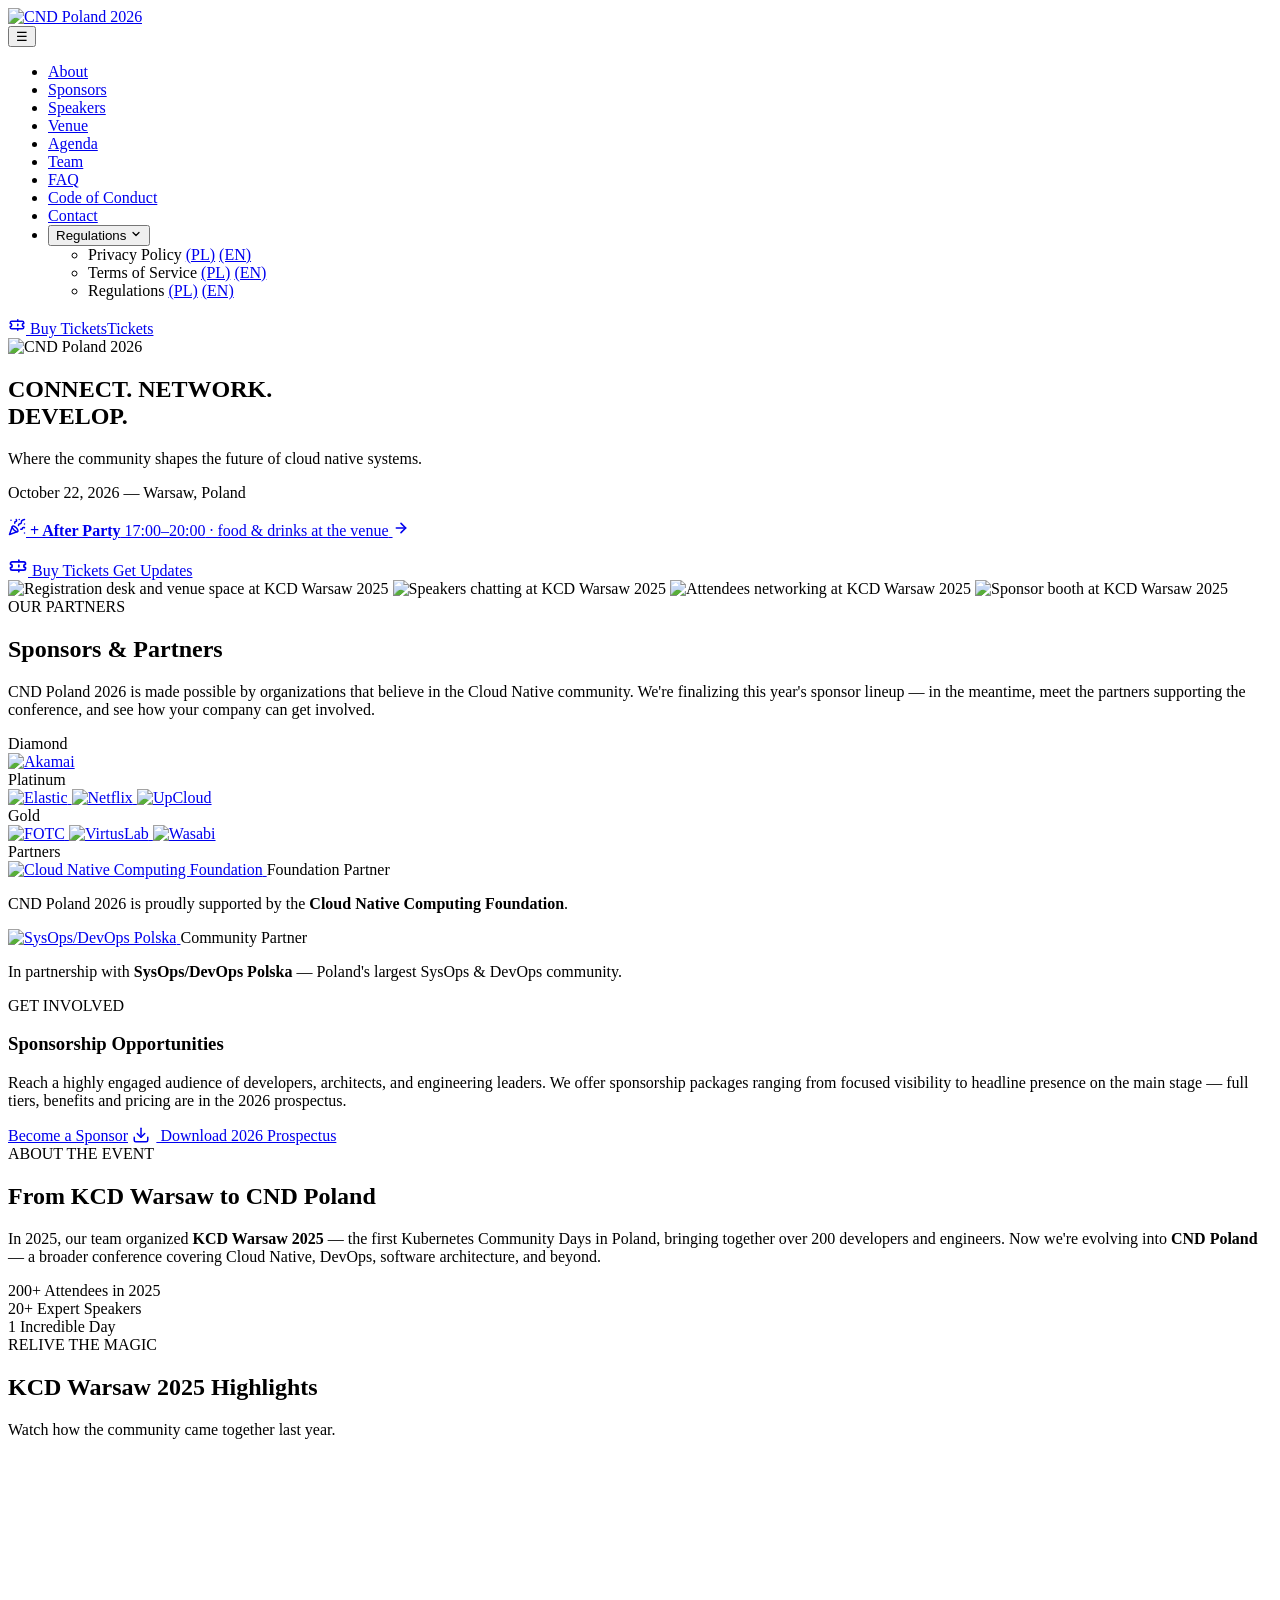
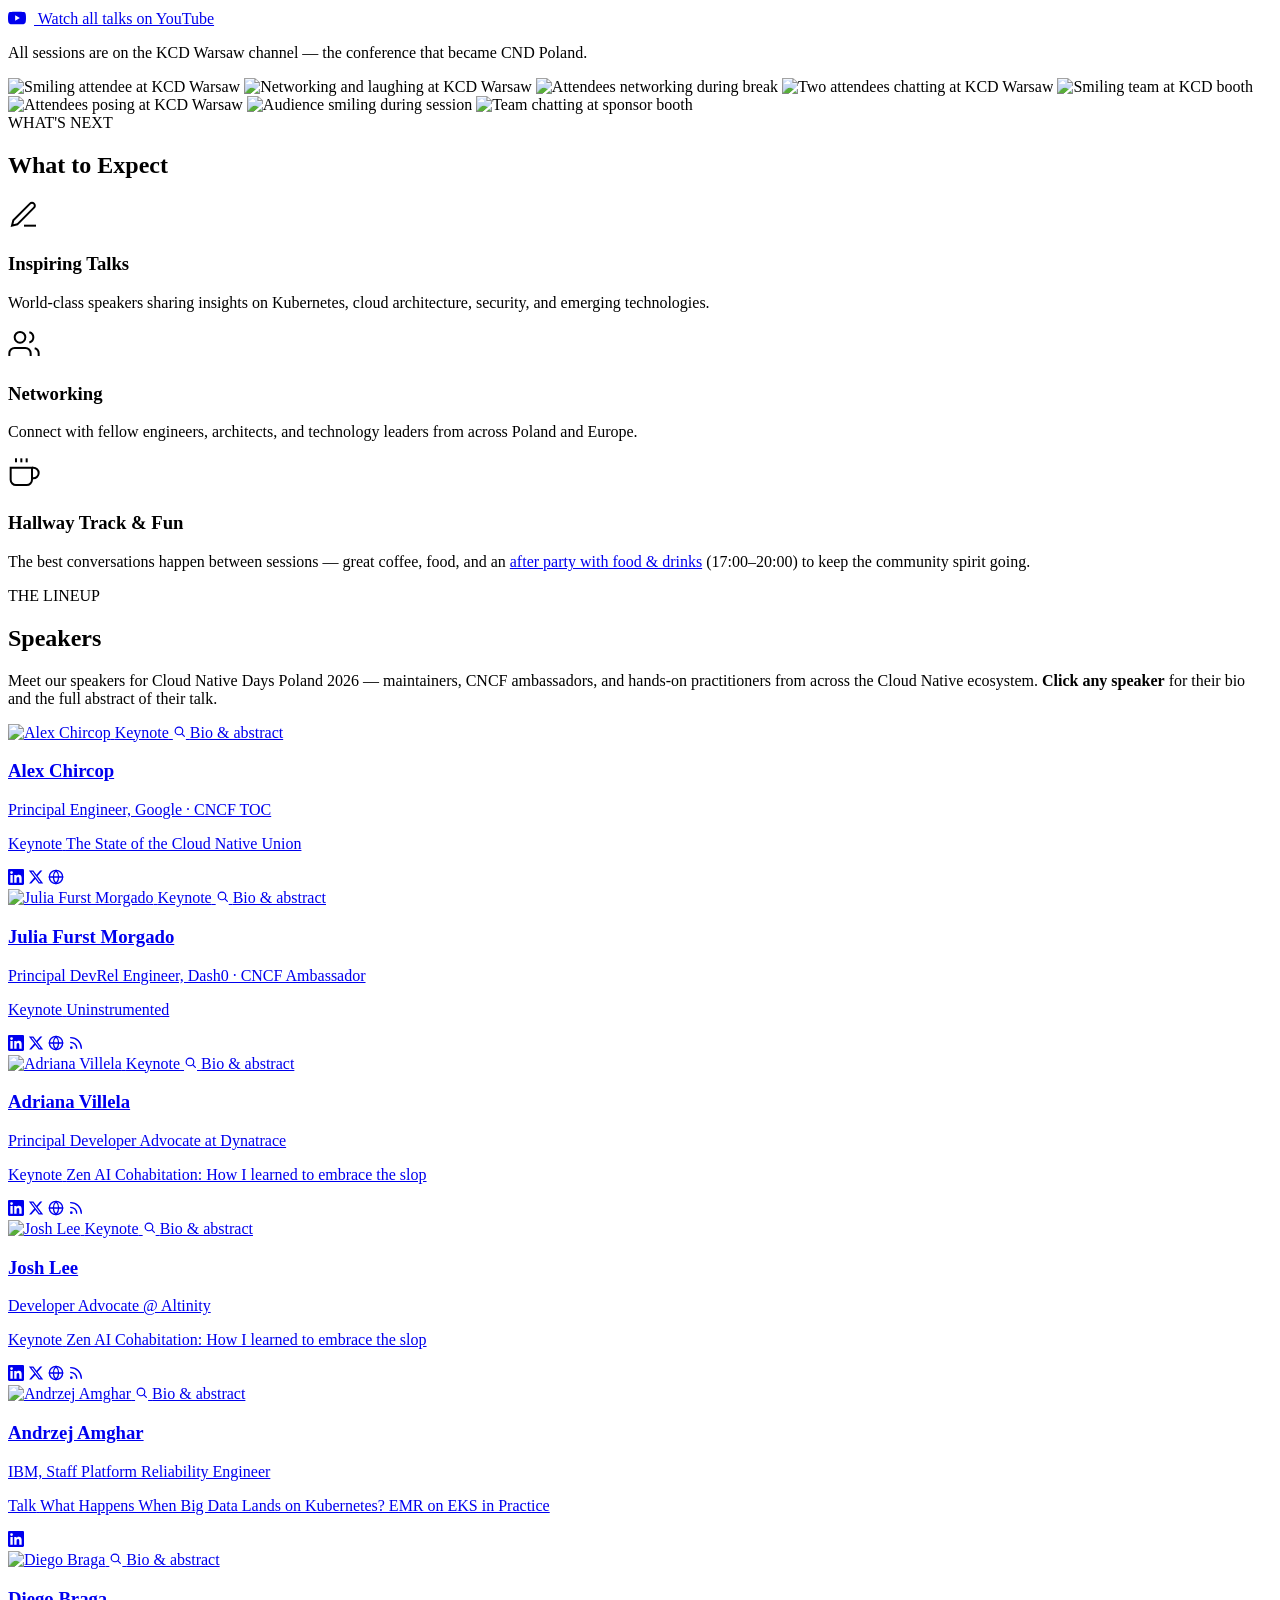
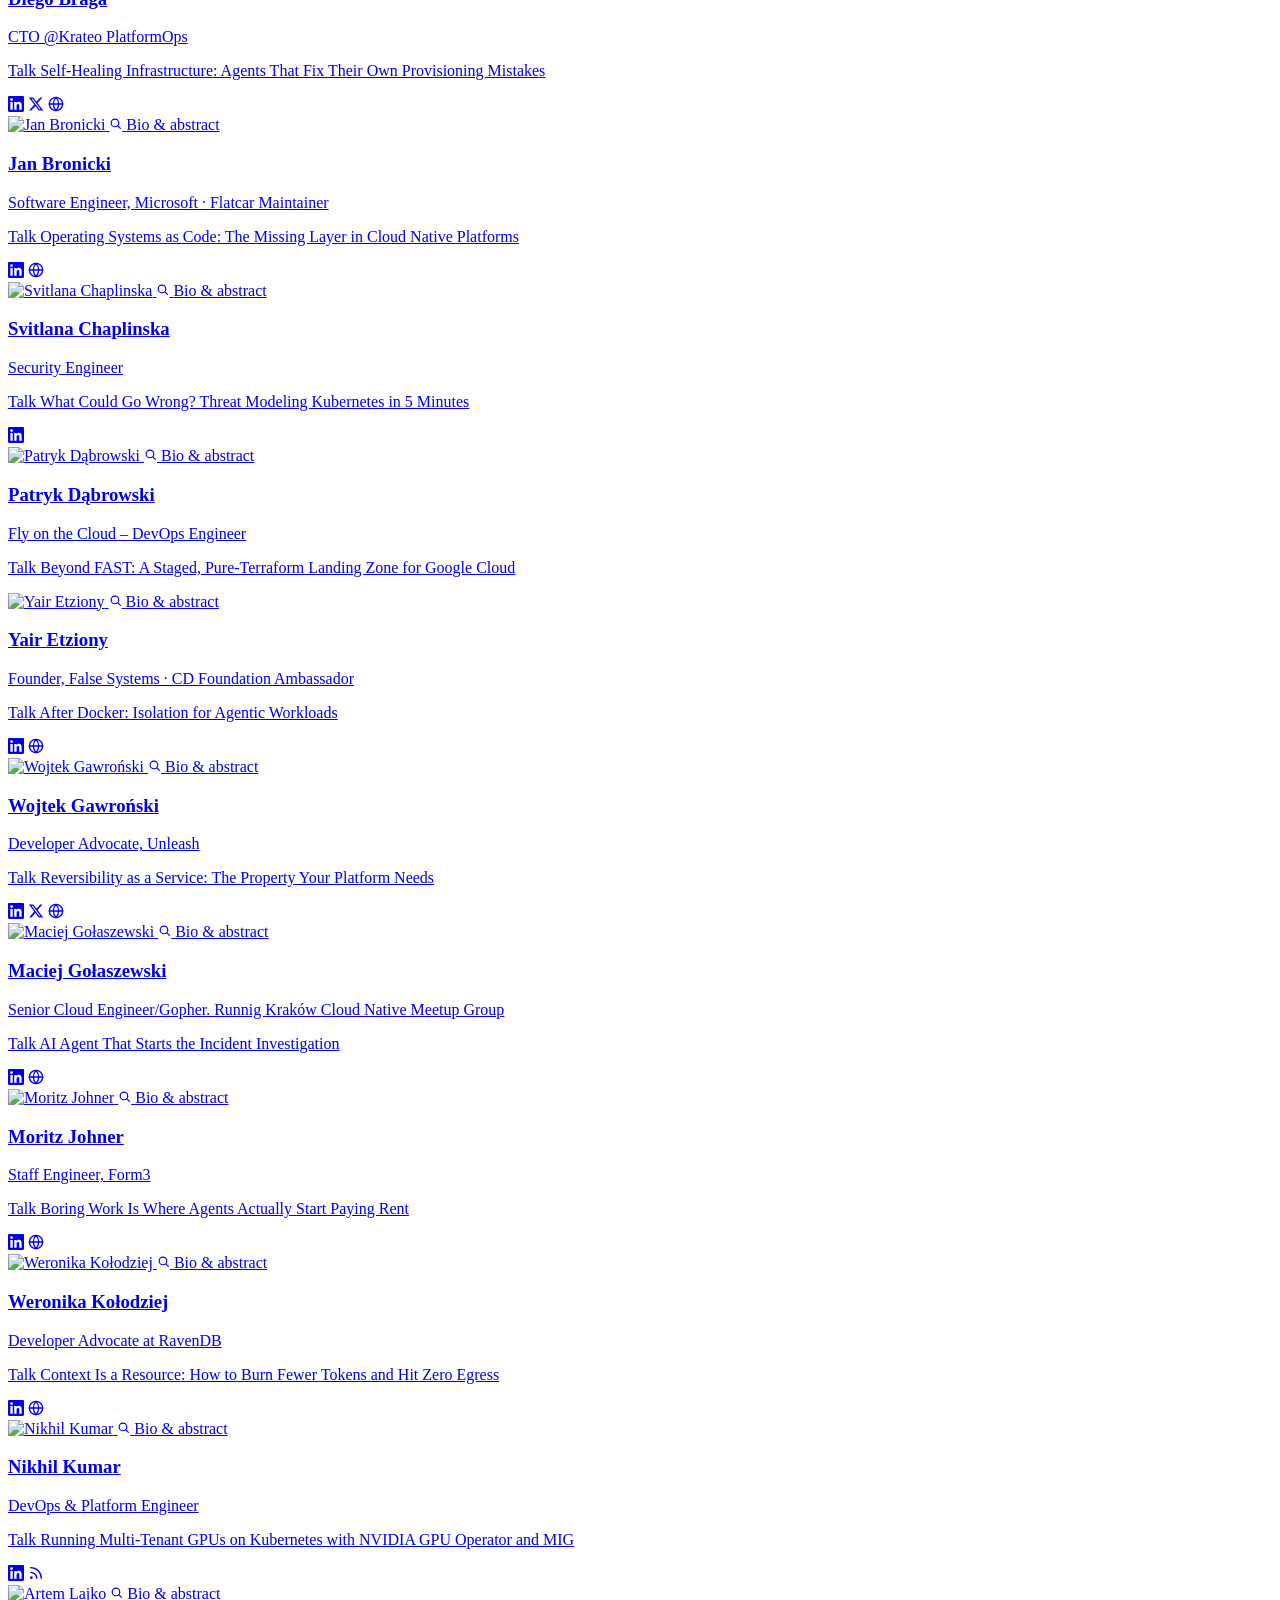
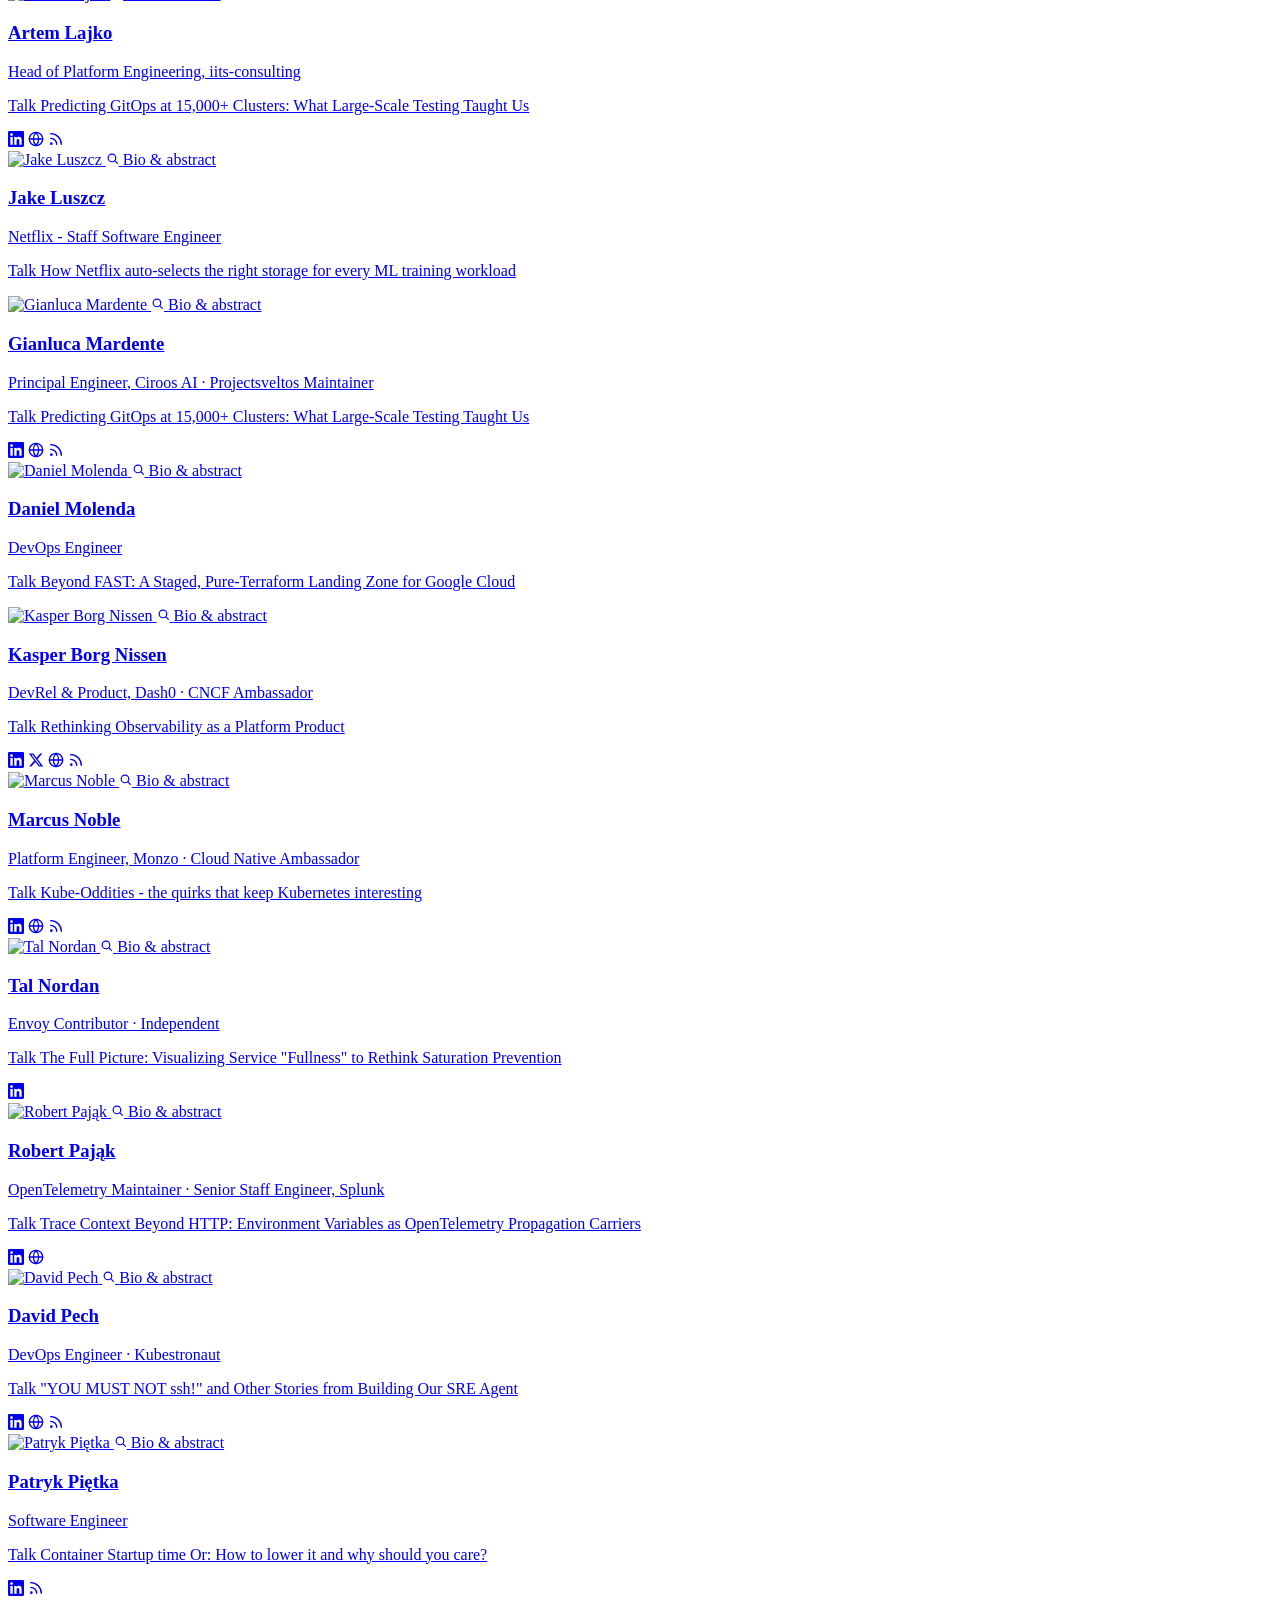
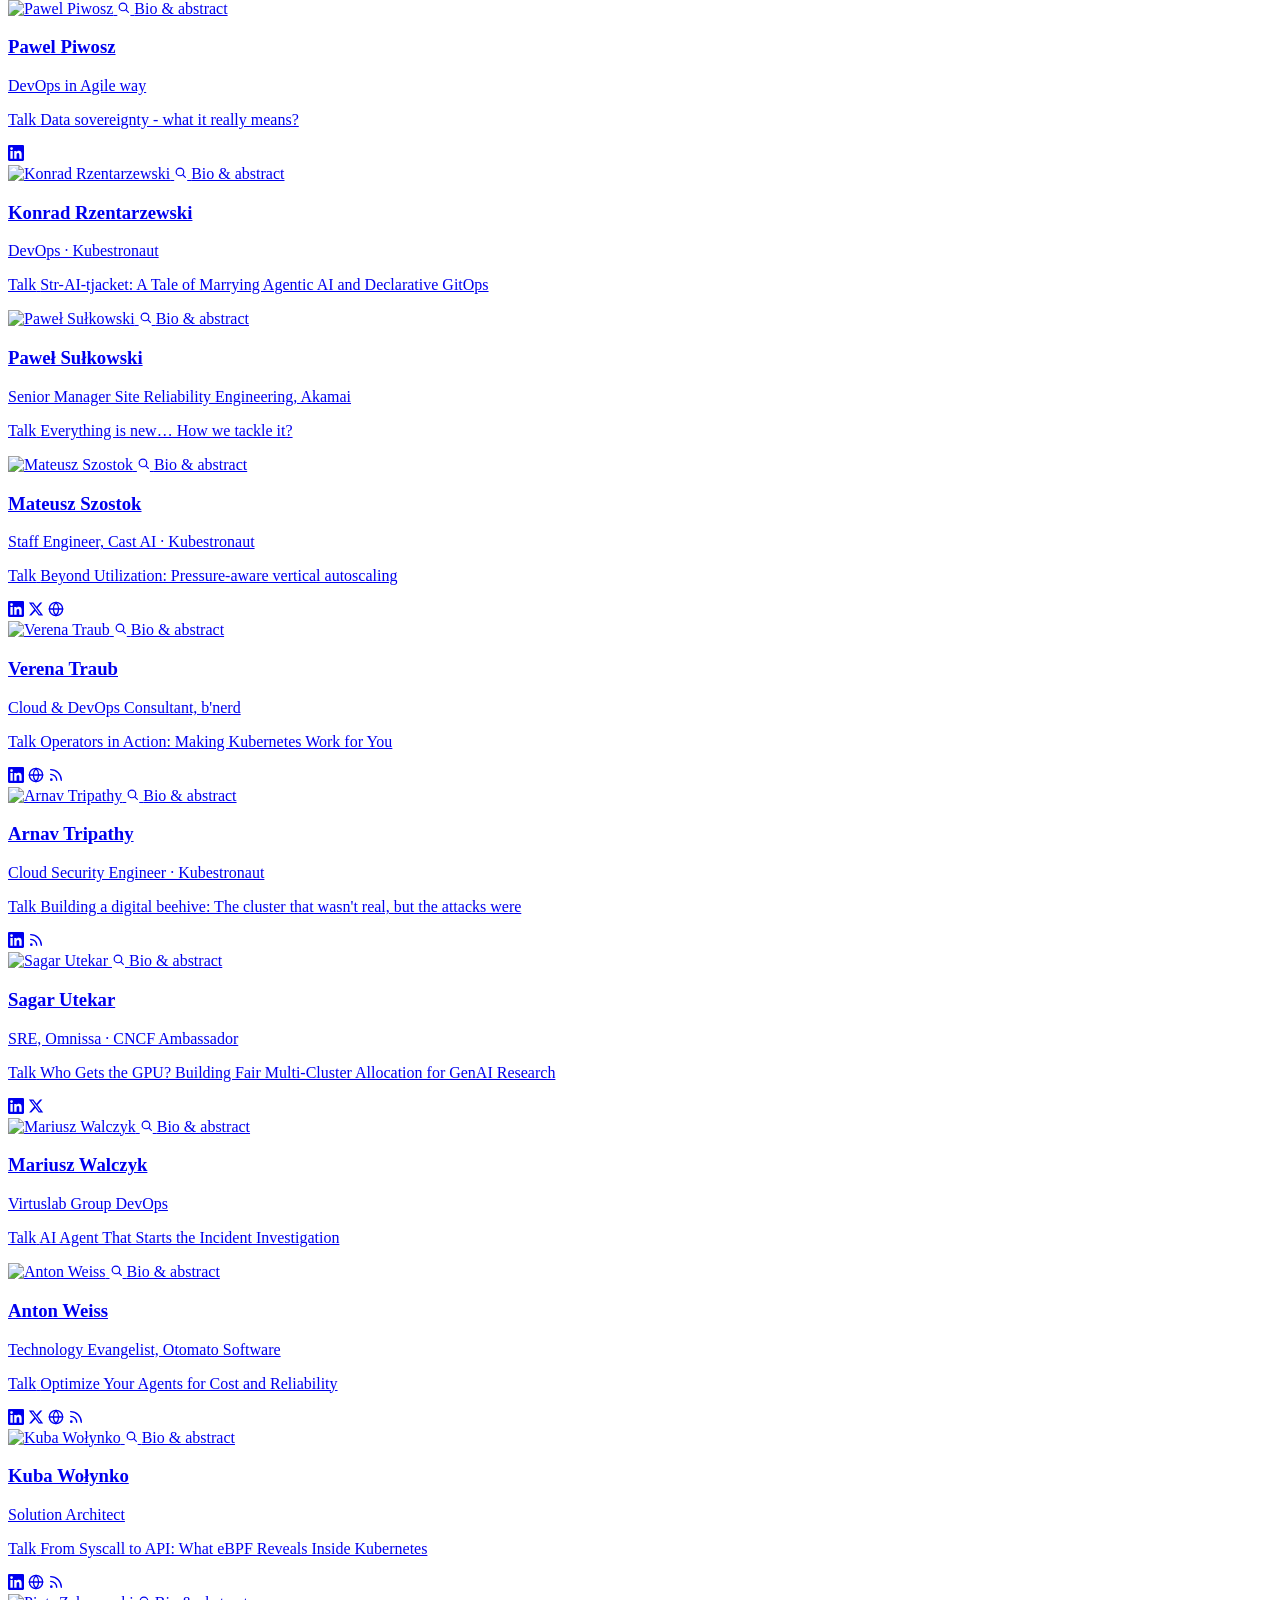
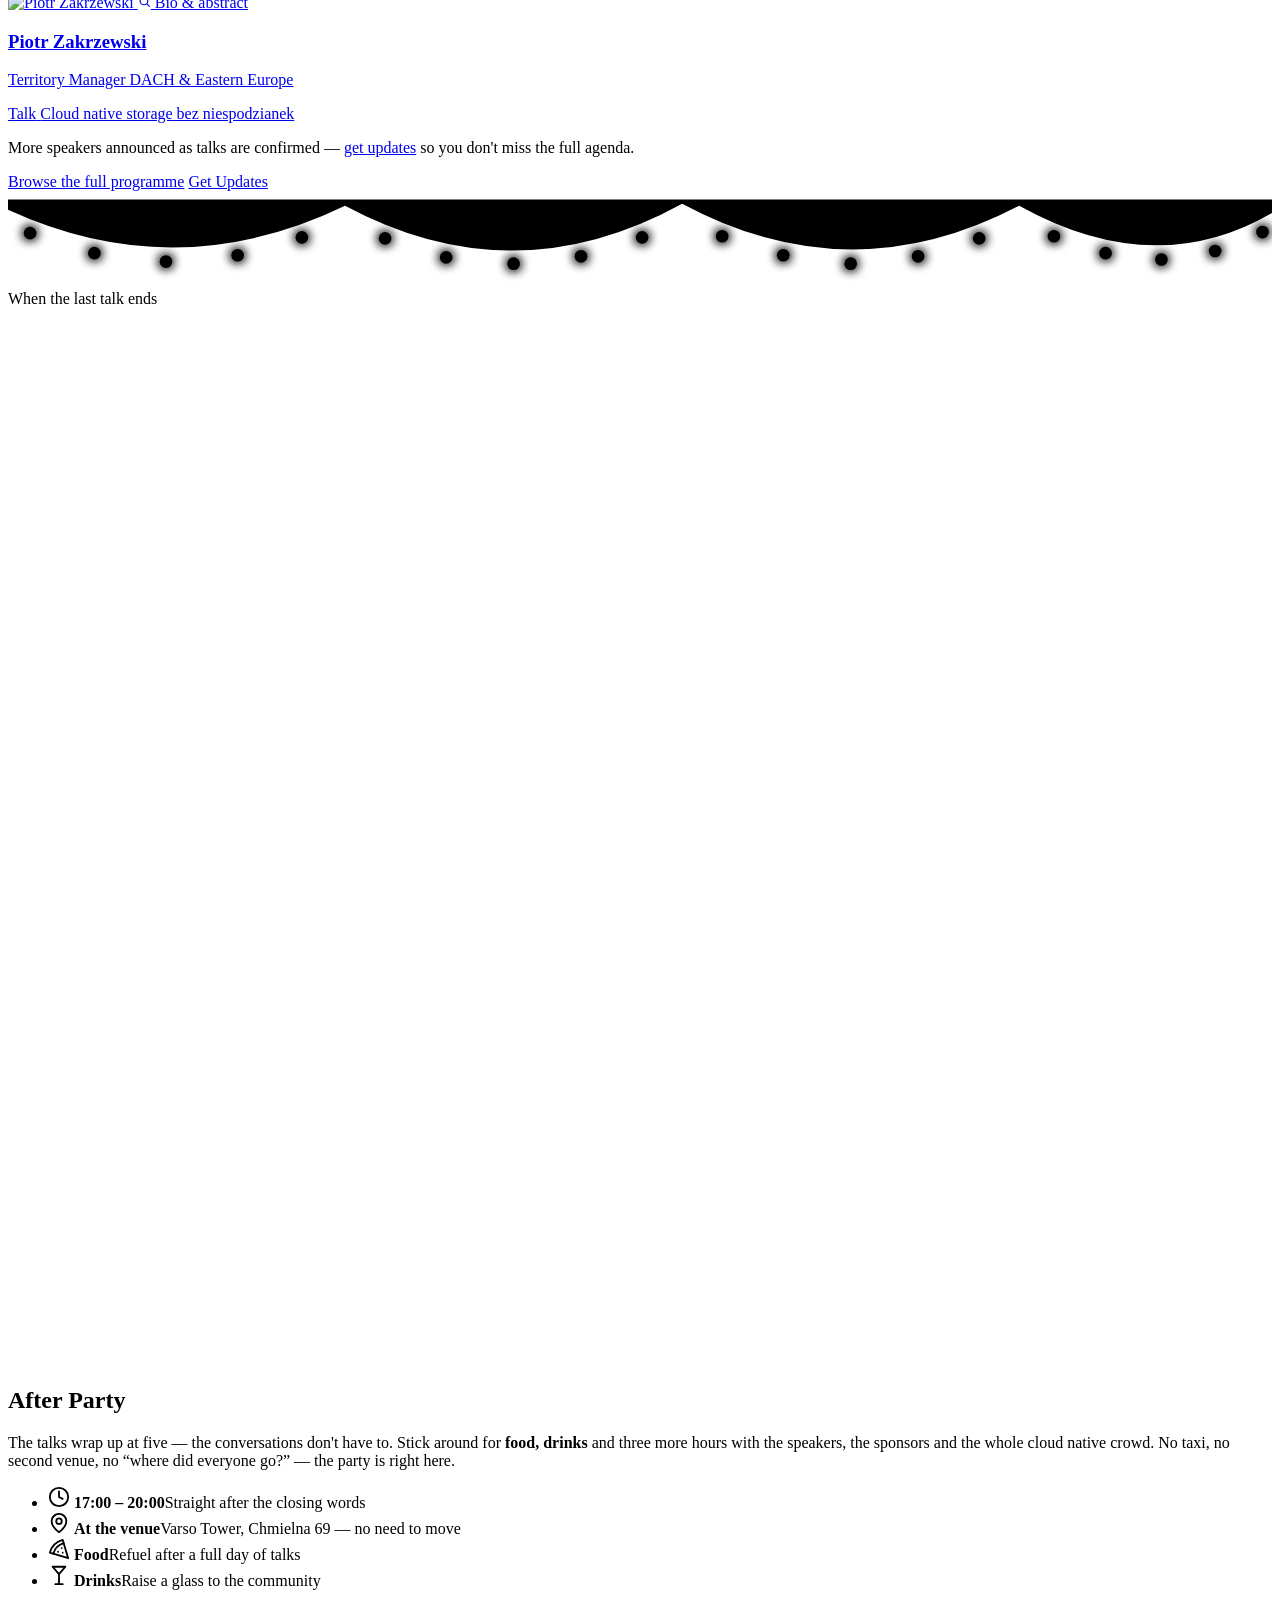
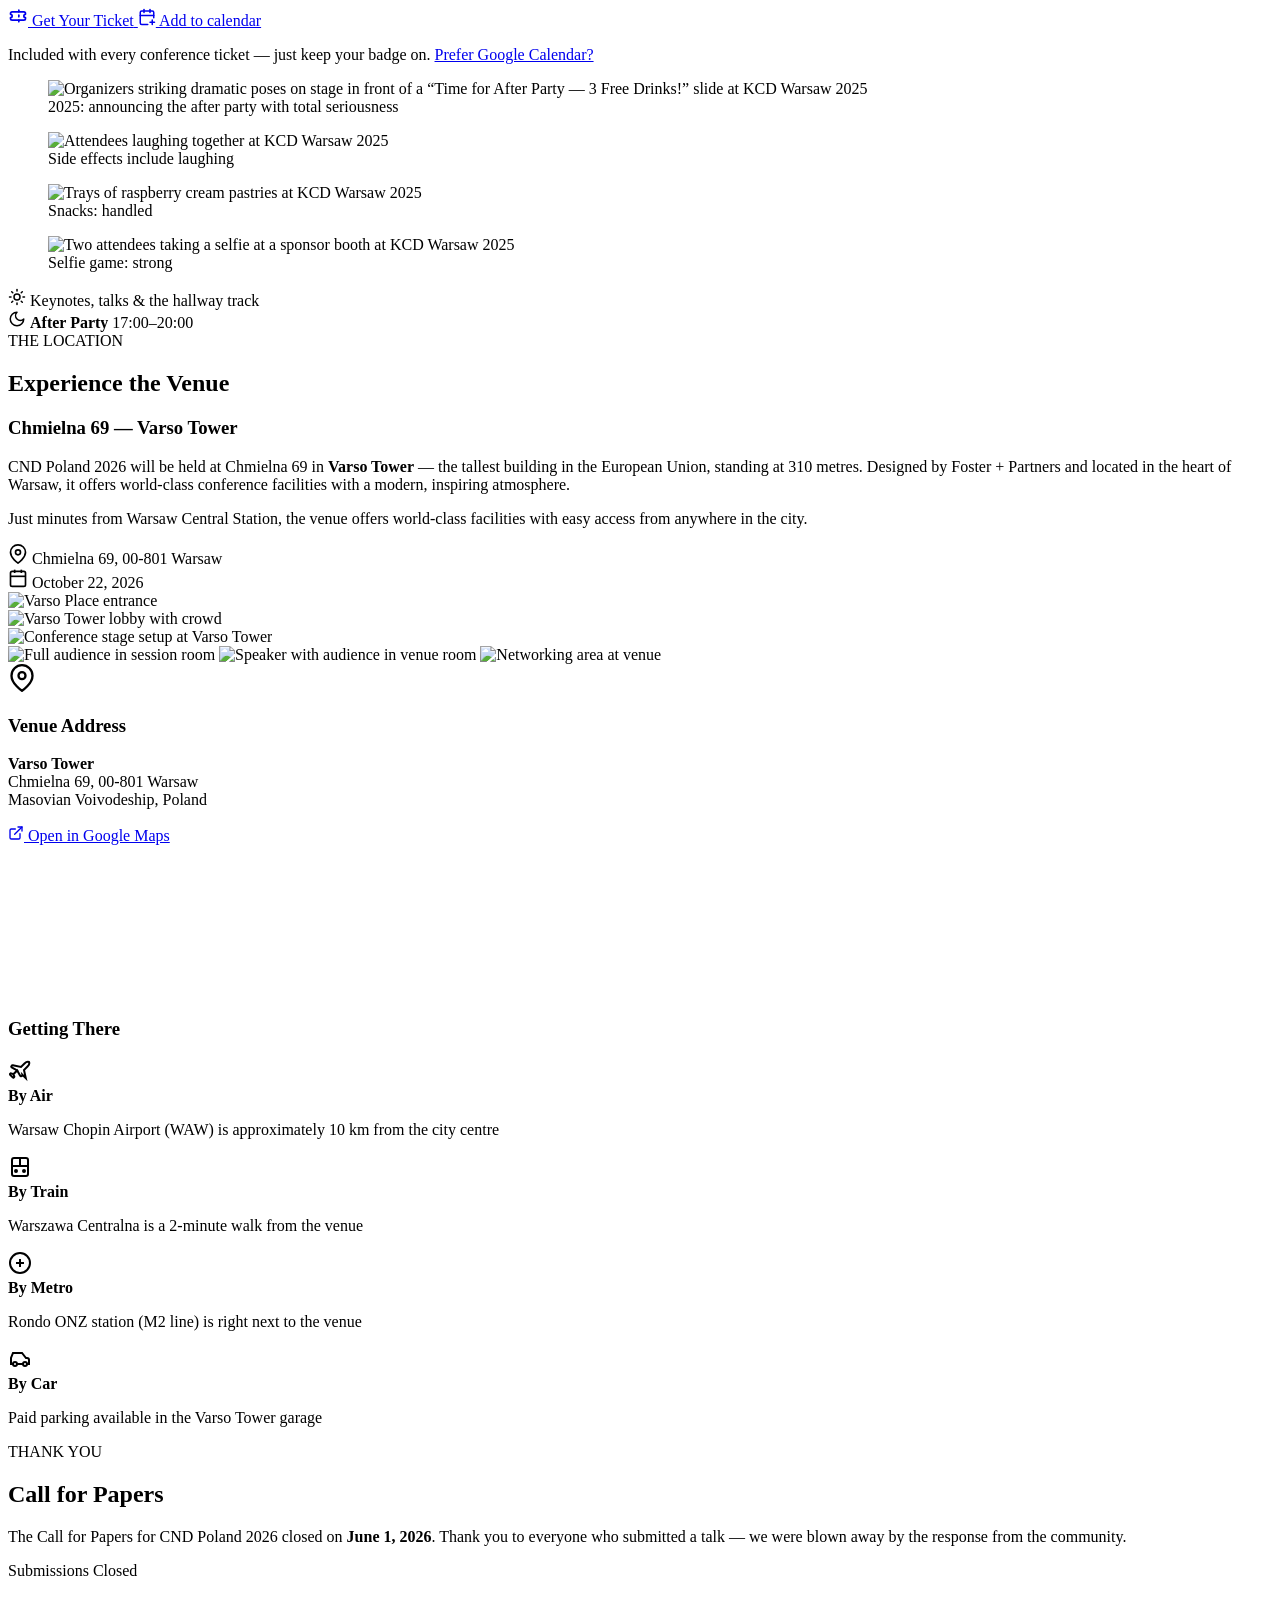
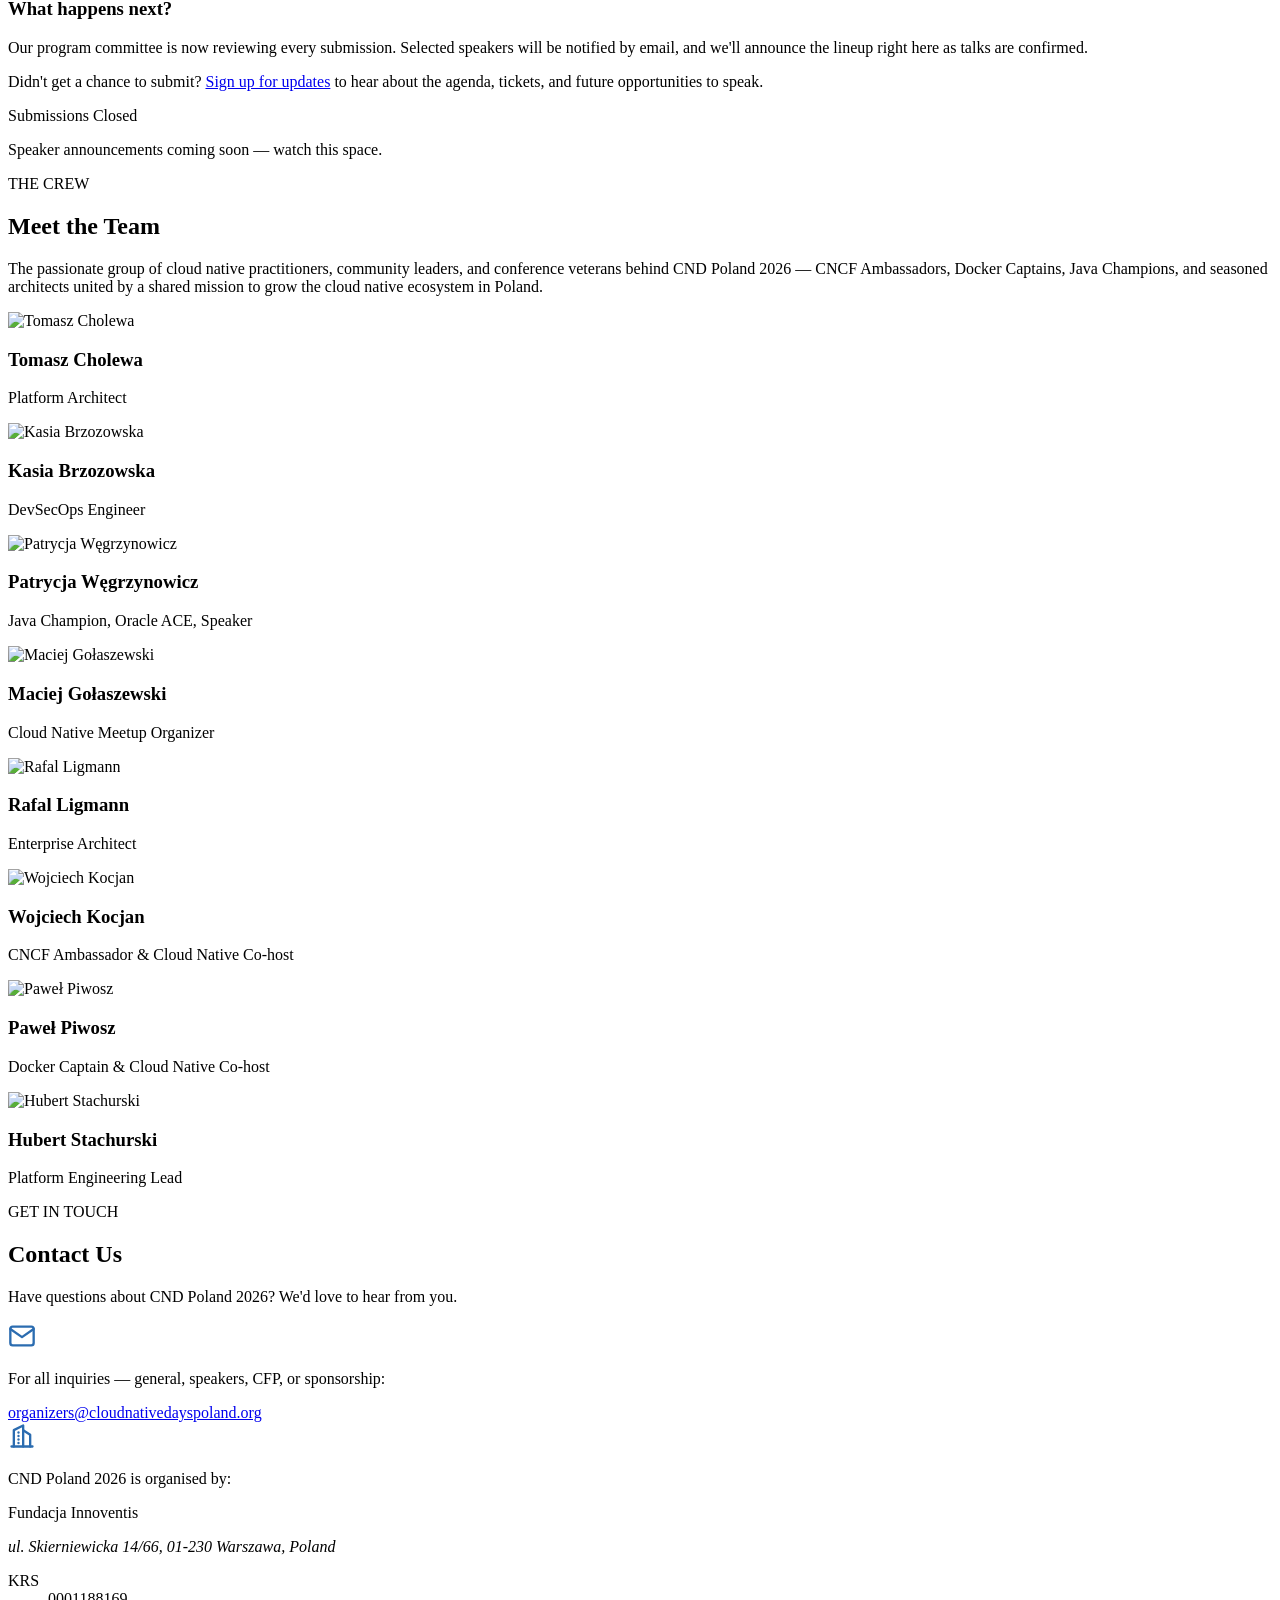
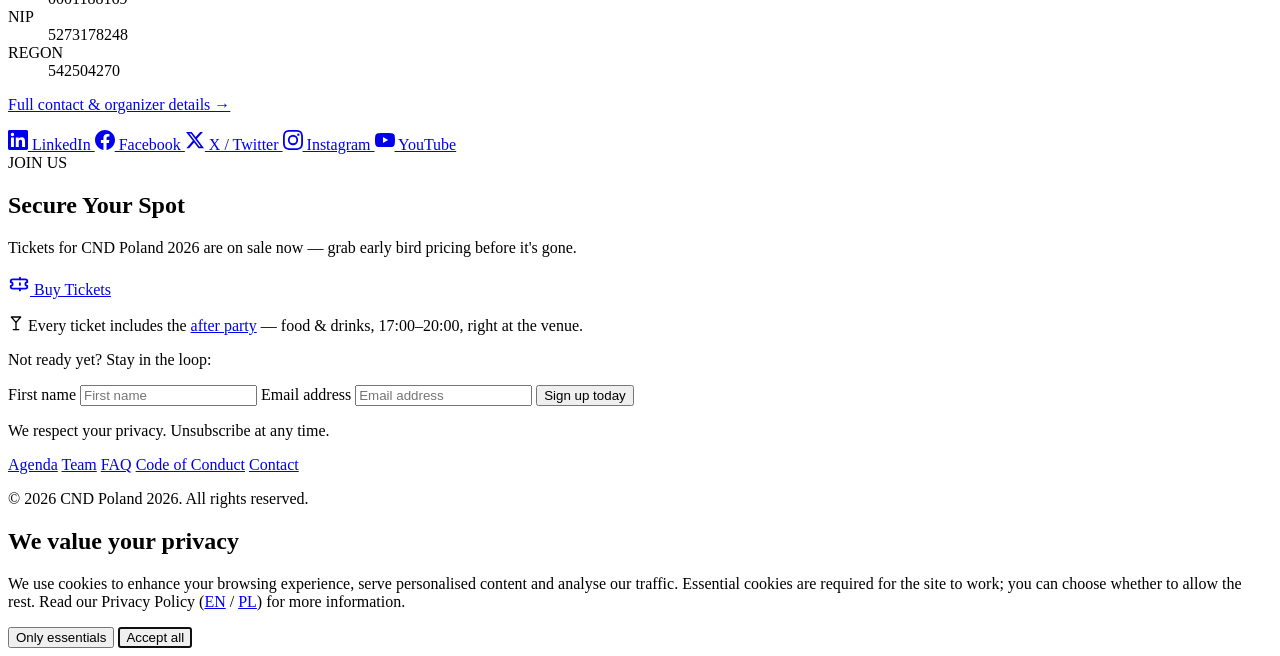
==== commit 6fc73933: "Deploy preview from 5d6e534" ====
--- a/index.html
+++ b/index.html
@@ -87,95 +87,110 @@
 <span>Bio & abstract</span></span></div><div class=speaker-info><h3 class=speaker-name>Wojtek Gawroński</h3><p class=speaker-role>Developer Advocate, Unleash</p><p class=speaker-talk><span class=speaker-talk-label>Talk</span>
 <span class=speaker-talk-title>Reversibility as a Service: The Property Your Platform Needs</span></p></div></a><div class=speaker-links><a href=https://linkedin.com/in/afronski target=_blank rel="noopener noreferrer" aria-label="Wojtek Gawroński on LinkedIn" title=LinkedIn><svg width="16" height="16" viewBox="0 0 24 24" fill="currentColor" aria-hidden="true"><path d="M20.447 20.452h-3.554v-5.569c0-1.328-.027-3.037-1.852-3.037-1.853.0-2.136 1.445-2.136 2.939v5.667H9.351V9h3.414v1.561h.046c.477-.9 1.637-1.85 3.37-1.85 3.601.0 4.267 2.37 4.267 5.455v6.286zM5.337 7.433A2.062 2.062.0 013.274 5.368a2.064 2.064.0 112.063 2.065zm1.782 13.019H3.555V9h3.564v11.452zM22.225.0H1.771C.792.0.0.774.0 1.729v20.542C0 23.227.792 24 1.771 24h20.451C23.2 24 24 23.227 24 22.271V1.729C24 .774 23.2.0 22.222.0h.003z"/></svg></a>
 <a href=https://twitter.com/afronski target=_blank rel="noopener noreferrer" aria-label="Wojtek Gawroński on X" title="X / Twitter"><svg width="16" height="16" viewBox="0 0 24 24" fill="currentColor" aria-hidden="true"><path d="M18.244 2.25h3.308l-7.227 8.26 8.502 11.24H16.17l-5.214-6.817L4.99 21.75H1.68l7.73-8.835L1.254 2.25H8.08l4.713 6.231zm-1.161 17.52h1.833L7.084 4.126H5.117z"/></svg></a>
-<a href=https://awsmaniac.com/ target=_blank rel="noopener noreferrer" aria-label="Wojtek Gawroński's website" title=Website><svg width="16" height="16" viewBox="0 0 24 24" fill="none" stroke="currentColor" stroke-width="2" stroke-linecap="round" stroke-linejoin="round" aria-hidden="true"><circle cx="12" cy="12" r="10"/><line x1="2" y1="12" x2="22" y2="12"/><path d="M12 2a15.3 15.3.0 014 10 15.3 15.3.0 01-4 10A15.3 15.3.0 018 12a15.3 15.3.0 014-10z"/></svg></a></div></article><article class="speaker-card reveal" style=--stagger:3><a class=speaker-card-main href=/2026-webpage-pages-preview/agenda/#speaker-moritz-johner data-speaker-dialog=speaker-dialog-moritz-johner><div class=speaker-photo-wrap><img class=speaker-photo src=/2026-webpage-pages-preview/images/speakers/moritz-johner.jpg alt="Moritz Johner" loading=lazy width=400 height=400>
+<a href=https://awsmaniac.com/ target=_blank rel="noopener noreferrer" aria-label="Wojtek Gawroński's website" title=Website><svg width="16" height="16" viewBox="0 0 24 24" fill="none" stroke="currentColor" stroke-width="2" stroke-linecap="round" stroke-linejoin="round" aria-hidden="true"><circle cx="12" cy="12" r="10"/><line x1="2" y1="12" x2="22" y2="12"/><path d="M12 2a15.3 15.3.0 014 10 15.3 15.3.0 01-4 10A15.3 15.3.0 018 12a15.3 15.3.0 014-10z"/></svg></a></div></article><article class="speaker-card reveal" style=--stagger:3><a class=speaker-card-main href=/2026-webpage-pages-preview/agenda/#speaker-maciej-golaszewski data-speaker-dialog=speaker-dialog-maciej-golaszewski><div class=speaker-photo-wrap><img class=speaker-photo src=/2026-webpage-pages-preview/images/speakers/maciej-golaszewski.jpg alt="Maciej Gołaszewski" loading=lazy width=400 height=400>
+<span class=speaker-card-hint aria-hidden=true><svg width="13" height="13" viewBox="0 0 24 24" fill="none" stroke="currentColor" stroke-width="2.2" stroke-linecap="round" stroke-linejoin="round"><circle cx="11" cy="11" r="7"/><line x1="16.5" y1="16.5" x2="21" y2="21"/></svg>
+<span>Bio & abstract</span></span></div><div class=speaker-info><h3 class=speaker-name>Maciej Gołaszewski</h3><p class=speaker-role>Senior Cloud Engineer/Gopher. Runnig Kraków Cloud Native Meetup Group</p><p class=speaker-talk><span class=speaker-talk-label>Talk</span>
+<span class=speaker-talk-title>AI Agent That Starts the Incident Investigation</span></p></div></a><div class=speaker-links><a href=https://www.linkedin.com/in/golaszewski-it/ target=_blank rel="noopener noreferrer" aria-label="Maciej Gołaszewski on LinkedIn" title=LinkedIn><svg width="16" height="16" viewBox="0 0 24 24" fill="currentColor" aria-hidden="true"><path d="M20.447 20.452h-3.554v-5.569c0-1.328-.027-3.037-1.852-3.037-1.853.0-2.136 1.445-2.136 2.939v5.667H9.351V9h3.414v1.561h.046c.477-.9 1.637-1.85 3.37-1.85 3.601.0 4.267 2.37 4.267 5.455v6.286zM5.337 7.433A2.062 2.062.0 013.274 5.368a2.064 2.064.0 112.063 2.065zm1.782 13.019H3.555V9h3.564v11.452zM22.225.0H1.771C.792.0.0.774.0 1.729v20.542C0 23.227.792 24 1.771 24h20.451C23.2 24 24 23.227 24 22.271V1.729C24 .774 23.2.0 22.222.0h.003z"/></svg></a>
+<a href=https://virtuslab.com/ target=_blank rel="noopener noreferrer" aria-label="Maciej Gołaszewski's website" title=Website><svg width="16" height="16" viewBox="0 0 24 24" fill="none" stroke="currentColor" stroke-width="2" stroke-linecap="round" stroke-linejoin="round" aria-hidden="true"><circle cx="12" cy="12" r="10"/><line x1="2" y1="12" x2="22" y2="12"/><path d="M12 2a15.3 15.3.0 014 10 15.3 15.3.0 01-4 10A15.3 15.3.0 018 12a15.3 15.3.0 014-10z"/></svg></a></div></article><article class="speaker-card reveal" style=--stagger:0><a class=speaker-card-main href=/2026-webpage-pages-preview/agenda/#speaker-moritz-johner data-speaker-dialog=speaker-dialog-moritz-johner><div class=speaker-photo-wrap><img class=speaker-photo src=/2026-webpage-pages-preview/images/speakers/moritz-johner.jpg alt="Moritz Johner" loading=lazy width=400 height=400>
 <span class=speaker-card-hint aria-hidden=true><svg width="13" height="13" viewBox="0 0 24 24" fill="none" stroke="currentColor" stroke-width="2.2" stroke-linecap="round" stroke-linejoin="round"><circle cx="11" cy="11" r="7"/><line x1="16.5" y1="16.5" x2="21" y2="21"/></svg>
 <span>Bio & abstract</span></span></div><div class=speaker-info><h3 class=speaker-name>Moritz Johner</h3><p class=speaker-role>Staff Engineer, Form3</p><p class=speaker-talk><span class=speaker-talk-label>Talk</span>
 <span class=speaker-talk-title>Boring Work Is Where Agents Actually Start Paying Rent</span></p></div></a><div class=speaker-links><a href=https://www.linkedin.com/in/moritz-johner/ target=_blank rel="noopener noreferrer" aria-label="Moritz Johner on LinkedIn" title=LinkedIn><svg width="16" height="16" viewBox="0 0 24 24" fill="currentColor" aria-hidden="true"><path d="M20.447 20.452h-3.554v-5.569c0-1.328-.027-3.037-1.852-3.037-1.853.0-2.136 1.445-2.136 2.939v5.667H9.351V9h3.414v1.561h.046c.477-.9 1.637-1.85 3.37-1.85 3.601.0 4.267 2.37 4.267 5.455v6.286zM5.337 7.433A2.062 2.062.0 013.274 5.368a2.064 2.064.0 112.063 2.065zm1.782 13.019H3.555V9h3.564v11.452zM22.225.0H1.771C.792.0.0.774.0 1.729v20.542C0 23.227.792 24 1.771 24h20.451C23.2 24 24 23.227 24 22.271V1.729C24 .774 23.2.0 22.222.0h.003z"/></svg></a>
-<a href=https://www.form3.tech/ target=_blank rel="noopener noreferrer" aria-label="Moritz Johner's website" title=Website><svg width="16" height="16" viewBox="0 0 24 24" fill="none" stroke="currentColor" stroke-width="2" stroke-linecap="round" stroke-linejoin="round" aria-hidden="true"><circle cx="12" cy="12" r="10"/><line x1="2" y1="12" x2="22" y2="12"/><path d="M12 2a15.3 15.3.0 014 10 15.3 15.3.0 01-4 10A15.3 15.3.0 018 12a15.3 15.3.0 014-10z"/></svg></a></div></article><article class="speaker-card reveal" style=--stagger:0><a class=speaker-card-main href=/2026-webpage-pages-preview/agenda/#speaker-weronika-kolodziej data-speaker-dialog=speaker-dialog-weronika-kolodziej><div class=speaker-photo-wrap><img class=speaker-photo src=/2026-webpage-pages-preview/images/speakers/weronika-kolodziej.jpg alt="Weronika Kołodziej" loading=lazy width=400 height=400>
+<a href=https://www.form3.tech/ target=_blank rel="noopener noreferrer" aria-label="Moritz Johner's website" title=Website><svg width="16" height="16" viewBox="0 0 24 24" fill="none" stroke="currentColor" stroke-width="2" stroke-linecap="round" stroke-linejoin="round" aria-hidden="true"><circle cx="12" cy="12" r="10"/><line x1="2" y1="12" x2="22" y2="12"/><path d="M12 2a15.3 15.3.0 014 10 15.3 15.3.0 01-4 10A15.3 15.3.0 018 12a15.3 15.3.0 014-10z"/></svg></a></div></article><article class="speaker-card reveal" style=--stagger:1><a class=speaker-card-main href=/2026-webpage-pages-preview/agenda/#speaker-weronika-kolodziej data-speaker-dialog=speaker-dialog-weronika-kolodziej><div class=speaker-photo-wrap><img class=speaker-photo src=/2026-webpage-pages-preview/images/speakers/weronika-kolodziej.jpg alt="Weronika Kołodziej" loading=lazy width=400 height=400>
 <span class=speaker-card-hint aria-hidden=true><svg width="13" height="13" viewBox="0 0 24 24" fill="none" stroke="currentColor" stroke-width="2.2" stroke-linecap="round" stroke-linejoin="round"><circle cx="11" cy="11" r="7"/><line x1="16.5" y1="16.5" x2="21" y2="21"/></svg>
 <span>Bio & abstract</span></span></div><div class=speaker-info><h3 class=speaker-name>Weronika Kołodziej</h3><p class=speaker-role>Developer Advocate at RavenDB</p><p class=speaker-talk><span class=speaker-talk-label>Talk</span>
 <span class=speaker-talk-title>Context Is a Resource: How to Burn Fewer Tokens and Hit Zero Egress</span></p></div></a><div class=speaker-links><a href=https://linkedin.com/in/weronikakol target=_blank rel="noopener noreferrer" aria-label="Weronika Kołodziej on LinkedIn" title=LinkedIn><svg width="16" height="16" viewBox="0 0 24 24" fill="currentColor" aria-hidden="true"><path d="M20.447 20.452h-3.554v-5.569c0-1.328-.027-3.037-1.852-3.037-1.853.0-2.136 1.445-2.136 2.939v5.667H9.351V9h3.414v1.561h.046c.477-.9 1.637-1.85 3.37-1.85 3.601.0 4.267 2.37 4.267 5.455v6.286zM5.337 7.433A2.062 2.062.0 013.274 5.368a2.064 2.064.0 112.063 2.065zm1.782 13.019H3.555V9h3.564v11.452zM22.225.0H1.771C.792.0.0.774.0 1.729v20.542C0 23.227.792 24 1.771 24h20.451C23.2 24 24 23.227 24 22.271V1.729C24 .774 23.2.0 22.222.0h.003z"/></svg></a>
-<a href=https://ravendb.net/ target=_blank rel="noopener noreferrer" aria-label="Weronika Kołodziej's website" title=Website><svg width="16" height="16" viewBox="0 0 24 24" fill="none" stroke="currentColor" stroke-width="2" stroke-linecap="round" stroke-linejoin="round" aria-hidden="true"><circle cx="12" cy="12" r="10"/><line x1="2" y1="12" x2="22" y2="12"/><path d="M12 2a15.3 15.3.0 014 10 15.3 15.3.0 01-4 10A15.3 15.3.0 018 12a15.3 15.3.0 014-10z"/></svg></a></div></article><article class="speaker-card reveal" style=--stagger:1><a class=speaker-card-main href=/2026-webpage-pages-preview/agenda/#speaker-nikhil-kumar data-speaker-dialog=speaker-dialog-nikhil-kumar><div class=speaker-photo-wrap><img class=speaker-photo src=/2026-webpage-pages-preview/images/speakers/nikhil-kumar.jpg alt="Nikhil Kumar" loading=lazy width=400 height=400>
+<a href=https://ravendb.net/ target=_blank rel="noopener noreferrer" aria-label="Weronika Kołodziej's website" title=Website><svg width="16" height="16" viewBox="0 0 24 24" fill="none" stroke="currentColor" stroke-width="2" stroke-linecap="round" stroke-linejoin="round" aria-hidden="true"><circle cx="12" cy="12" r="10"/><line x1="2" y1="12" x2="22" y2="12"/><path d="M12 2a15.3 15.3.0 014 10 15.3 15.3.0 01-4 10A15.3 15.3.0 018 12a15.3 15.3.0 014-10z"/></svg></a></div></article><article class="speaker-card reveal" style=--stagger:2><a class=speaker-card-main href=/2026-webpage-pages-preview/agenda/#speaker-nikhil-kumar data-speaker-dialog=speaker-dialog-nikhil-kumar><div class=speaker-photo-wrap><img class=speaker-photo src=/2026-webpage-pages-preview/images/speakers/nikhil-kumar.jpg alt="Nikhil Kumar" loading=lazy width=400 height=400>
 <span class=speaker-card-hint aria-hidden=true><svg width="13" height="13" viewBox="0 0 24 24" fill="none" stroke="currentColor" stroke-width="2.2" stroke-linecap="round" stroke-linejoin="round"><circle cx="11" cy="11" r="7"/><line x1="16.5" y1="16.5" x2="21" y2="21"/></svg>
 <span>Bio & abstract</span></span></div><div class=speaker-info><h3 class=speaker-name>Nikhil Kumar</h3><p class=speaker-role>DevOps & Platform Engineer</p><p class=speaker-talk><span class=speaker-talk-label>Talk</span>
 <span class=speaker-talk-title>Running Multi-Tenant GPUs on Kubernetes with NVIDIA GPU Operator and MIG</span></p></div></a><div class=speaker-links><a href=https://www.linkedin.com/in/kumar-nikhil811/ target=_blank rel="noopener noreferrer" aria-label="Nikhil Kumar on LinkedIn" title=LinkedIn><svg width="16" height="16" viewBox="0 0 24 24" fill="currentColor" aria-hidden="true"><path d="M20.447 20.452h-3.554v-5.569c0-1.328-.027-3.037-1.852-3.037-1.853.0-2.136 1.445-2.136 2.939v5.667H9.351V9h3.414v1.561h.046c.477-.9 1.637-1.85 3.37-1.85 3.601.0 4.267 2.37 4.267 5.455v6.286zM5.337 7.433A2.062 2.062.0 013.274 5.368a2.064 2.064.0 112.063 2.065zm1.782 13.019H3.555V9h3.564v11.452zM22.225.0H1.771C.792.0.0.774.0 1.729v20.542C0 23.227.792 24 1.771 24h20.451C23.2 24 24 23.227 24 22.271V1.729C24 .774 23.2.0 22.222.0h.003z"/></svg></a>
-<a href=https://techinik.com/ target=_blank rel="noopener noreferrer" aria-label="Nikhil Kumar's blog" title=Blog><svg width="16" height="16" viewBox="0 0 24 24" fill="none" stroke="currentColor" stroke-width="2" stroke-linecap="round" stroke-linejoin="round" aria-hidden="true"><path d="M4 11a9 9 0 019 9"/><path d="M4 4a16 16 0 0116 16"/><circle cx="5" cy="19" r="1"/></svg></a></div></article><article class="speaker-card reveal" style=--stagger:2><a class=speaker-card-main href=/2026-webpage-pages-preview/agenda/#speaker-artem-lajko data-speaker-dialog=speaker-dialog-artem-lajko><div class=speaker-photo-wrap><img class=speaker-photo src=/2026-webpage-pages-preview/images/speakers/artem-lajko.jpg alt="Artem Lajko" loading=lazy width=400 height=400>
+<a href=https://techinik.com/ target=_blank rel="noopener noreferrer" aria-label="Nikhil Kumar's blog" title=Blog><svg width="16" height="16" viewBox="0 0 24 24" fill="none" stroke="currentColor" stroke-width="2" stroke-linecap="round" stroke-linejoin="round" aria-hidden="true"><path d="M4 11a9 9 0 019 9"/><path d="M4 4a16 16 0 0116 16"/><circle cx="5" cy="19" r="1"/></svg></a></div></article><article class="speaker-card reveal" style=--stagger:3><a class=speaker-card-main href=/2026-webpage-pages-preview/agenda/#speaker-artem-lajko data-speaker-dialog=speaker-dialog-artem-lajko><div class=speaker-photo-wrap><img class=speaker-photo src=/2026-webpage-pages-preview/images/speakers/artem-lajko.jpg alt="Artem Lajko" loading=lazy width=400 height=400>
 <span class=speaker-card-hint aria-hidden=true><svg width="13" height="13" viewBox="0 0 24 24" fill="none" stroke="currentColor" stroke-width="2.2" stroke-linecap="round" stroke-linejoin="round"><circle cx="11" cy="11" r="7"/><line x1="16.5" y1="16.5" x2="21" y2="21"/></svg>
 <span>Bio & abstract</span></span></div><div class=speaker-info><h3 class=speaker-name>Artem Lajko</h3><p class=speaker-role>Head of Platform Engineering, iits-consulting</p><p class=speaker-talk><span class=speaker-talk-label>Talk</span>
 <span class=speaker-talk-title>Predicting GitOps at 15,000+ Clusters: What Large-Scale Testing Taught Us</span></p></div></a><div class=speaker-links><a href=https://www.linkedin.com/in/lajko/ target=_blank rel="noopener noreferrer" aria-label="Artem Lajko on LinkedIn" title=LinkedIn><svg width="16" height="16" viewBox="0 0 24 24" fill="currentColor" aria-hidden="true"><path d="M20.447 20.452h-3.554v-5.569c0-1.328-.027-3.037-1.852-3.037-1.853.0-2.136 1.445-2.136 2.939v5.667H9.351V9h3.414v1.561h.046c.477-.9 1.637-1.85 3.37-1.85 3.601.0 4.267 2.37 4.267 5.455v6.286zM5.337 7.433A2.062 2.062.0 013.274 5.368a2.064 2.064.0 112.063 2.065zm1.782 13.019H3.555V9h3.564v11.452zM22.225.0H1.771C.792.0.0.774.0 1.729v20.542C0 23.227.792 24 1.771 24h20.451C23.2 24 24 23.227 24 22.271V1.729C24 .774 23.2.0 22.222.0h.003z"/></svg></a>
 <a href=https://iits-consulting.de/ target=_blank rel="noopener noreferrer" aria-label="Artem Lajko's website" title=Website><svg width="16" height="16" viewBox="0 0 24 24" fill="none" stroke="currentColor" stroke-width="2" stroke-linecap="round" stroke-linejoin="round" aria-hidden="true"><circle cx="12" cy="12" r="10"/><line x1="2" y1="12" x2="22" y2="12"/><path d="M12 2a15.3 15.3.0 014 10 15.3 15.3.0 01-4 10A15.3 15.3.0 018 12a15.3 15.3.0 014-10z"/></svg></a>
-<a href=https://medium.com/@artem_lajko target=_blank rel="noopener noreferrer" aria-label="Artem Lajko's blog" title=Blog><svg width="16" height="16" viewBox="0 0 24 24" fill="none" stroke="currentColor" stroke-width="2" stroke-linecap="round" stroke-linejoin="round" aria-hidden="true"><path d="M4 11a9 9 0 019 9"/><path d="M4 4a16 16 0 0116 16"/><circle cx="5" cy="19" r="1"/></svg></a></div></article><article class="speaker-card reveal" style=--stagger:3><a class=speaker-card-main href=/2026-webpage-pages-preview/agenda/#speaker-jake-luszcz data-speaker-dialog=speaker-dialog-jake-luszcz><div class=speaker-photo-wrap><img class=speaker-photo src=/2026-webpage-pages-preview/images/speakers/jake-luszcz.jpg alt="Jake Luszcz" loading=lazy width=400 height=400>
+<a href=https://medium.com/@artem_lajko target=_blank rel="noopener noreferrer" aria-label="Artem Lajko's blog" title=Blog><svg width="16" height="16" viewBox="0 0 24 24" fill="none" stroke="currentColor" stroke-width="2" stroke-linecap="round" stroke-linejoin="round" aria-hidden="true"><path d="M4 11a9 9 0 019 9"/><path d="M4 4a16 16 0 0116 16"/><circle cx="5" cy="19" r="1"/></svg></a></div></article><article class="speaker-card reveal" style=--stagger:0><a class=speaker-card-main href=/2026-webpage-pages-preview/agenda/#speaker-jake-luszcz data-speaker-dialog=speaker-dialog-jake-luszcz><div class=speaker-photo-wrap><img class=speaker-photo src=/2026-webpage-pages-preview/images/speakers/jake-luszcz.jpg alt="Jake Luszcz" loading=lazy width=400 height=400>
 <span class=speaker-card-hint aria-hidden=true><svg width="13" height="13" viewBox="0 0 24 24" fill="none" stroke="currentColor" stroke-width="2.2" stroke-linecap="round" stroke-linejoin="round"><circle cx="11" cy="11" r="7"/><line x1="16.5" y1="16.5" x2="21" y2="21"/></svg>
 <span>Bio & abstract</span></span></div><div class=speaker-info><h3 class=speaker-name>Jake Luszcz</h3><p class=speaker-role>Netflix - Staff Software Engineer</p><p class=speaker-talk><span class=speaker-talk-label>Talk</span>
-<span class=speaker-talk-title>How Netflix auto-selects the right storage for every ML training workload</span></p></div></a></article><article class="speaker-card reveal" style=--stagger:0><a class=speaker-card-main href=/2026-webpage-pages-preview/agenda/#speaker-gianluca-mardente data-speaker-dialog=speaker-dialog-gianluca-mardente><div class=speaker-photo-wrap><img class=speaker-photo src=/2026-webpage-pages-preview/images/speakers/gianluca-mardente.jpg alt="Gianluca Mardente" loading=lazy width=400 height=400>
+<span class=speaker-talk-title>How Netflix auto-selects the right storage for every ML training workload</span></p></div></a></article><article class="speaker-card reveal" style=--stagger:1><a class=speaker-card-main href=/2026-webpage-pages-preview/agenda/#speaker-gianluca-mardente data-speaker-dialog=speaker-dialog-gianluca-mardente><div class=speaker-photo-wrap><img class=speaker-photo src=/2026-webpage-pages-preview/images/speakers/gianluca-mardente.jpg alt="Gianluca Mardente" loading=lazy width=400 height=400>
 <span class=speaker-card-hint aria-hidden=true><svg width="13" height="13" viewBox="0 0 24 24" fill="none" stroke="currentColor" stroke-width="2.2" stroke-linecap="round" stroke-linejoin="round"><circle cx="11" cy="11" r="7"/><line x1="16.5" y1="16.5" x2="21" y2="21"/></svg>
 <span>Bio & abstract</span></span></div><div class=speaker-info><h3 class=speaker-name>Gianluca Mardente</h3><p class=speaker-role>Principal Engineer, Ciroos AI · Projectsveltos Maintainer</p><p class=speaker-talk><span class=speaker-talk-label>Talk</span>
 <span class=speaker-talk-title>Predicting GitOps at 15,000+ Clusters: What Large-Scale Testing Taught Us</span></p></div></a><div class=speaker-links><a href=https://www.linkedin.com/in/gianlucamardente/ target=_blank rel="noopener noreferrer" aria-label="Gianluca Mardente on LinkedIn" title=LinkedIn><svg width="16" height="16" viewBox="0 0 24 24" fill="currentColor" aria-hidden="true"><path d="M20.447 20.452h-3.554v-5.569c0-1.328-.027-3.037-1.852-3.037-1.853.0-2.136 1.445-2.136 2.939v5.667H9.351V9h3.414v1.561h.046c.477-.9 1.637-1.85 3.37-1.85 3.601.0 4.267 2.37 4.267 5.455v6.286zM5.337 7.433A2.062 2.062.0 013.274 5.368a2.064 2.064.0 112.063 2.065zm1.782 13.019H3.555V9h3.564v11.452zM22.225.0H1.771C.792.0.0.774.0 1.729v20.542C0 23.227.792 24 1.771 24h20.451C23.2 24 24 23.227 24 22.271V1.729C24 .774 23.2.0 22.222.0h.003z"/></svg></a>
 <a href=https://website.projectsveltos.io/ target=_blank rel="noopener noreferrer" aria-label="Gianluca Mardente's website" title=Website><svg width="16" height="16" viewBox="0 0 24 24" fill="none" stroke="currentColor" stroke-width="2" stroke-linecap="round" stroke-linejoin="round" aria-hidden="true"><circle cx="12" cy="12" r="10"/><line x1="2" y1="12" x2="22" y2="12"/><path d="M12 2a15.3 15.3.0 014 10 15.3 15.3.0 01-4 10A15.3 15.3.0 018 12a15.3 15.3.0 014-10z"/></svg></a>
-<a href=https://projectsveltos.github.io/sveltos/ target=_blank rel="noopener noreferrer" aria-label="Gianluca Mardente's blog" title=Blog><svg width="16" height="16" viewBox="0 0 24 24" fill="none" stroke="currentColor" stroke-width="2" stroke-linecap="round" stroke-linejoin="round" aria-hidden="true"><path d="M4 11a9 9 0 019 9"/><path d="M4 4a16 16 0 0116 16"/><circle cx="5" cy="19" r="1"/></svg></a></div></article><article class="speaker-card reveal" style=--stagger:1><a class=speaker-card-main href=/2026-webpage-pages-preview/agenda/#speaker-daniel-molenda data-speaker-dialog=speaker-dialog-daniel-molenda><div class=speaker-photo-wrap><img class=speaker-photo src=/2026-webpage-pages-preview/images/speakers/daniel-molenda.jpg alt="Daniel Molenda" loading=lazy width=400 height=400>
+<a href=https://projectsveltos.github.io/sveltos/ target=_blank rel="noopener noreferrer" aria-label="Gianluca Mardente's blog" title=Blog><svg width="16" height="16" viewBox="0 0 24 24" fill="none" stroke="currentColor" stroke-width="2" stroke-linecap="round" stroke-linejoin="round" aria-hidden="true"><path d="M4 11a9 9 0 019 9"/><path d="M4 4a16 16 0 0116 16"/><circle cx="5" cy="19" r="1"/></svg></a></div></article><article class="speaker-card reveal" style=--stagger:2><a class=speaker-card-main href=/2026-webpage-pages-preview/agenda/#speaker-daniel-molenda data-speaker-dialog=speaker-dialog-daniel-molenda><div class=speaker-photo-wrap><img class=speaker-photo src=/2026-webpage-pages-preview/images/speakers/daniel-molenda.jpg alt="Daniel Molenda" loading=lazy width=400 height=400>
 <span class=speaker-card-hint aria-hidden=true><svg width="13" height="13" viewBox="0 0 24 24" fill="none" stroke="currentColor" stroke-width="2.2" stroke-linecap="round" stroke-linejoin="round"><circle cx="11" cy="11" r="7"/><line x1="16.5" y1="16.5" x2="21" y2="21"/></svg>
 <span>Bio & abstract</span></span></div><div class=speaker-info><h3 class=speaker-name>Daniel Molenda</h3><p class=speaker-role>DevOps Engineer</p><p class=speaker-talk><span class=speaker-talk-label>Talk</span>
-<span class=speaker-talk-title>Beyond FAST: A Staged, Pure-Terraform Landing Zone for Google Cloud</span></p></div></a></article><article class="speaker-card reveal" style=--stagger:2><a class=speaker-card-main href=/2026-webpage-pages-preview/agenda/#speaker-kasper-borg-nissen data-speaker-dialog=speaker-dialog-kasper-borg-nissen><div class=speaker-photo-wrap><img class=speaker-photo src=/2026-webpage-pages-preview/images/speakers/kasper-borg-nissen.jpg alt="Kasper Borg Nissen" loading=lazy width=400 height=400>
+<span class=speaker-talk-title>Beyond FAST: A Staged, Pure-Terraform Landing Zone for Google Cloud</span></p></div></a></article><article class="speaker-card reveal" style=--stagger:3><a class=speaker-card-main href=/2026-webpage-pages-preview/agenda/#speaker-kasper-borg-nissen data-speaker-dialog=speaker-dialog-kasper-borg-nissen><div class=speaker-photo-wrap><img class=speaker-photo src=/2026-webpage-pages-preview/images/speakers/kasper-borg-nissen.jpg alt="Kasper Borg Nissen" loading=lazy width=400 height=400>
 <span class=speaker-card-hint aria-hidden=true><svg width="13" height="13" viewBox="0 0 24 24" fill="none" stroke="currentColor" stroke-width="2.2" stroke-linecap="round" stroke-linejoin="round"><circle cx="11" cy="11" r="7"/><line x1="16.5" y1="16.5" x2="21" y2="21"/></svg>
 <span>Bio & abstract</span></span></div><div class=speaker-info><h3 class=speaker-name>Kasper Borg Nissen</h3><p class=speaker-role>DevRel & Product, Dash0 · CNCF Ambassador</p><p class=speaker-talk><span class=speaker-talk-label>Talk</span>
 <span class=speaker-talk-title>Rethinking Observability as a Platform Product</span></p></div></a><div class=speaker-links><a href=https://www.linkedin.com/in/kaspernissen/ target=_blank rel="noopener noreferrer" aria-label="Kasper Borg Nissen on LinkedIn" title=LinkedIn><svg width="16" height="16" viewBox="0 0 24 24" fill="currentColor" aria-hidden="true"><path d="M20.447 20.452h-3.554v-5.569c0-1.328-.027-3.037-1.852-3.037-1.853.0-2.136 1.445-2.136 2.939v5.667H9.351V9h3.414v1.561h.046c.477-.9 1.637-1.85 3.37-1.85 3.601.0 4.267 2.37 4.267 5.455v6.286zM5.337 7.433A2.062 2.062.0 013.274 5.368a2.064 2.064.0 112.063 2.065zm1.782 13.019H3.555V9h3.564v11.452zM22.225.0H1.771C.792.0.0.774.0 1.729v20.542C0 23.227.792 24 1.771 24h20.451C23.2 24 24 23.227 24 22.271V1.729C24 .774 23.2.0 22.222.0h.003z"/></svg></a>
 <a href=https://twitter.com/phennex target=_blank rel="noopener noreferrer" aria-label="Kasper Borg Nissen on X" title="X / Twitter"><svg width="16" height="16" viewBox="0 0 24 24" fill="currentColor" aria-hidden="true"><path d="M18.244 2.25h3.308l-7.227 8.26 8.502 11.24H16.17l-5.214-6.817L4.99 21.75H1.68l7.73-8.835L1.254 2.25H8.08l4.713 6.231zm-1.161 17.52h1.833L7.084 4.126H5.117z"/></svg></a>
 <a href=https://dash0.com/ target=_blank rel="noopener noreferrer" aria-label="Kasper Borg Nissen's website" title=Website><svg width="16" height="16" viewBox="0 0 24 24" fill="none" stroke="currentColor" stroke-width="2" stroke-linecap="round" stroke-linejoin="round" aria-hidden="true"><circle cx="12" cy="12" r="10"/><line x1="2" y1="12" x2="22" y2="12"/><path d="M12 2a15.3 15.3.0 014 10 15.3 15.3.0 01-4 10A15.3 15.3.0 018 12a15.3 15.3.0 014-10z"/></svg></a>
-<a href=https://kaspernissen.xyz/ target=_blank rel="noopener noreferrer" aria-label="Kasper Borg Nissen's blog" title=Blog><svg width="16" height="16" viewBox="0 0 24 24" fill="none" stroke="currentColor" stroke-width="2" stroke-linecap="round" stroke-linejoin="round" aria-hidden="true"><path d="M4 11a9 9 0 019 9"/><path d="M4 4a16 16 0 0116 16"/><circle cx="5" cy="19" r="1"/></svg></a></div></article><article class="speaker-card reveal" style=--stagger:3><a class=speaker-card-main href=/2026-webpage-pages-preview/agenda/#speaker-marcus-noble data-speaker-dialog=speaker-dialog-marcus-noble><div class=speaker-photo-wrap><img class=speaker-photo src=/2026-webpage-pages-preview/images/speakers/marcus-noble.jpg alt="Marcus Noble" loading=lazy width=400 height=400>
+<a href=https://kaspernissen.xyz/ target=_blank rel="noopener noreferrer" aria-label="Kasper Borg Nissen's blog" title=Blog><svg width="16" height="16" viewBox="0 0 24 24" fill="none" stroke="currentColor" stroke-width="2" stroke-linecap="round" stroke-linejoin="round" aria-hidden="true"><path d="M4 11a9 9 0 019 9"/><path d="M4 4a16 16 0 0116 16"/><circle cx="5" cy="19" r="1"/></svg></a></div></article><article class="speaker-card reveal" style=--stagger:0><a class=speaker-card-main href=/2026-webpage-pages-preview/agenda/#speaker-marcus-noble data-speaker-dialog=speaker-dialog-marcus-noble><div class=speaker-photo-wrap><img class=speaker-photo src=/2026-webpage-pages-preview/images/speakers/marcus-noble.jpg alt="Marcus Noble" loading=lazy width=400 height=400>
 <span class=speaker-card-hint aria-hidden=true><svg width="13" height="13" viewBox="0 0 24 24" fill="none" stroke="currentColor" stroke-width="2.2" stroke-linecap="round" stroke-linejoin="round"><circle cx="11" cy="11" r="7"/><line x1="16.5" y1="16.5" x2="21" y2="21"/></svg>
 <span>Bio & abstract</span></span></div><div class=speaker-info><h3 class=speaker-name>Marcus Noble</h3><p class=speaker-role>Platform Engineer, Monzo · Cloud Native Ambassador</p><p class=speaker-talk><span class=speaker-talk-label>Talk</span>
 <span class=speaker-talk-title>Kube-Oddities - the quirks that keep Kubernetes interesting</span></p></div></a><div class=speaker-links><a href=https://www.linkedin.com/in/marcusnoble/ target=_blank rel="noopener noreferrer" aria-label="Marcus Noble on LinkedIn" title=LinkedIn><svg width="16" height="16" viewBox="0 0 24 24" fill="currentColor" aria-hidden="true"><path d="M20.447 20.452h-3.554v-5.569c0-1.328-.027-3.037-1.852-3.037-1.853.0-2.136 1.445-2.136 2.939v5.667H9.351V9h3.414v1.561h.046c.477-.9 1.637-1.85 3.37-1.85 3.601.0 4.267 2.37 4.267 5.455v6.286zM5.337 7.433A2.062 2.062.0 013.274 5.368a2.064 2.064.0 112.063 2.065zm1.782 13.019H3.555V9h3.564v11.452zM22.225.0H1.771C.792.0.0.774.0 1.729v20.542C0 23.227.792 24 1.771 24h20.451C23.2 24 24 23.227 24 22.271V1.729C24 .774 23.2.0 22.222.0h.003z"/></svg></a>
 <a href=https://monzo.com/ target=_blank rel="noopener noreferrer" aria-label="Marcus Noble's website" title=Website><svg width="16" height="16" viewBox="0 0 24 24" fill="none" stroke="currentColor" stroke-width="2" stroke-linecap="round" stroke-linejoin="round" aria-hidden="true"><circle cx="12" cy="12" r="10"/><line x1="2" y1="12" x2="22" y2="12"/><path d="M12 2a15.3 15.3.0 014 10 15.3 15.3.0 01-4 10A15.3 15.3.0 018 12a15.3 15.3.0 014-10z"/></svg></a>
-<a href=https://marcusnoble.co.uk/ target=_blank rel="noopener noreferrer" aria-label="Marcus Noble's blog" title=Blog><svg width="16" height="16" viewBox="0 0 24 24" fill="none" stroke="currentColor" stroke-width="2" stroke-linecap="round" stroke-linejoin="round" aria-hidden="true"><path d="M4 11a9 9 0 019 9"/><path d="M4 4a16 16 0 0116 16"/><circle cx="5" cy="19" r="1"/></svg></a></div></article><article class="speaker-card reveal" style=--stagger:0><a class=speaker-card-main href=/2026-webpage-pages-preview/agenda/#speaker-tal-nordan data-speaker-dialog=speaker-dialog-tal-nordan><div class=speaker-photo-wrap><img class=speaker-photo src=/2026-webpage-pages-preview/images/speakers/tal-nordan.jpg alt="Tal Nordan" loading=lazy width=400 height=400>
+<a href=https://marcusnoble.co.uk/ target=_blank rel="noopener noreferrer" aria-label="Marcus Noble's blog" title=Blog><svg width="16" height="16" viewBox="0 0 24 24" fill="none" stroke="currentColor" stroke-width="2" stroke-linecap="round" stroke-linejoin="round" aria-hidden="true"><path d="M4 11a9 9 0 019 9"/><path d="M4 4a16 16 0 0116 16"/><circle cx="5" cy="19" r="1"/></svg></a></div></article><article class="speaker-card reveal" style=--stagger:1><a class=speaker-card-main href=/2026-webpage-pages-preview/agenda/#speaker-tal-nordan data-speaker-dialog=speaker-dialog-tal-nordan><div class=speaker-photo-wrap><img class=speaker-photo src=/2026-webpage-pages-preview/images/speakers/tal-nordan.jpg alt="Tal Nordan" loading=lazy width=400 height=400>
 <span class=speaker-card-hint aria-hidden=true><svg width="13" height="13" viewBox="0 0 24 24" fill="none" stroke="currentColor" stroke-width="2.2" stroke-linecap="round" stroke-linejoin="round"><circle cx="11" cy="11" r="7"/><line x1="16.5" y1="16.5" x2="21" y2="21"/></svg>
 <span>Bio & abstract</span></span></div><div class=speaker-info><h3 class=speaker-name>Tal Nordan</h3><p class=speaker-role>Envoy Contributor · Independent</p><p class=speaker-talk><span class=speaker-talk-label>Talk</span>
-<span class=speaker-talk-title>The Full Picture: Visualizing Service "Fullness" to Rethink Saturation Prevention</span></p></div></a><div class=speaker-links><a href=https://www.linkedin.com/in/talnordan/ target=_blank rel="noopener noreferrer" aria-label="Tal Nordan on LinkedIn" title=LinkedIn><svg width="16" height="16" viewBox="0 0 24 24" fill="currentColor" aria-hidden="true"><path d="M20.447 20.452h-3.554v-5.569c0-1.328-.027-3.037-1.852-3.037-1.853.0-2.136 1.445-2.136 2.939v5.667H9.351V9h3.414v1.561h.046c.477-.9 1.637-1.85 3.37-1.85 3.601.0 4.267 2.37 4.267 5.455v6.286zM5.337 7.433A2.062 2.062.0 013.274 5.368a2.064 2.064.0 112.063 2.065zm1.782 13.019H3.555V9h3.564v11.452zM22.225.0H1.771C.792.0.0.774.0 1.729v20.542C0 23.227.792 24 1.771 24h20.451C23.2 24 24 23.227 24 22.271V1.729C24 .774 23.2.0 22.222.0h.003z"/></svg></a></div></article><article class="speaker-card reveal" style=--stagger:1><a class=speaker-card-main href=/2026-webpage-pages-preview/agenda/#speaker-robert-pajak data-speaker-dialog=speaker-dialog-robert-pajak><div class=speaker-photo-wrap><img class=speaker-photo src=/2026-webpage-pages-preview/images/speakers/robert-pajak.jpg alt="Robert Pająk" loading=lazy width=400 height=400>
+<span class=speaker-talk-title>The Full Picture: Visualizing Service "Fullness" to Rethink Saturation Prevention</span></p></div></a><div class=speaker-links><a href=https://www.linkedin.com/in/talnordan/ target=_blank rel="noopener noreferrer" aria-label="Tal Nordan on LinkedIn" title=LinkedIn><svg width="16" height="16" viewBox="0 0 24 24" fill="currentColor" aria-hidden="true"><path d="M20.447 20.452h-3.554v-5.569c0-1.328-.027-3.037-1.852-3.037-1.853.0-2.136 1.445-2.136 2.939v5.667H9.351V9h3.414v1.561h.046c.477-.9 1.637-1.85 3.37-1.85 3.601.0 4.267 2.37 4.267 5.455v6.286zM5.337 7.433A2.062 2.062.0 013.274 5.368a2.064 2.064.0 112.063 2.065zm1.782 13.019H3.555V9h3.564v11.452zM22.225.0H1.771C.792.0.0.774.0 1.729v20.542C0 23.227.792 24 1.771 24h20.451C23.2 24 24 23.227 24 22.271V1.729C24 .774 23.2.0 22.222.0h.003z"/></svg></a></div></article><article class="speaker-card reveal" style=--stagger:2><a class=speaker-card-main href=/2026-webpage-pages-preview/agenda/#speaker-robert-pajak data-speaker-dialog=speaker-dialog-robert-pajak><div class=speaker-photo-wrap><img class=speaker-photo src=/2026-webpage-pages-preview/images/speakers/robert-pajak.jpg alt="Robert Pająk" loading=lazy width=400 height=400>
 <span class=speaker-card-hint aria-hidden=true><svg width="13" height="13" viewBox="0 0 24 24" fill="none" stroke="currentColor" stroke-width="2.2" stroke-linecap="round" stroke-linejoin="round"><circle cx="11" cy="11" r="7"/><line x1="16.5" y1="16.5" x2="21" y2="21"/></svg>
 <span>Bio & abstract</span></span></div><div class=speaker-info><h3 class=speaker-name>Robert Pająk</h3><p class=speaker-role>OpenTelemetry Maintainer · Senior Staff Engineer, Splunk</p><p class=speaker-talk><span class=speaker-talk-label>Talk</span>
 <span class=speaker-talk-title>Trace Context Beyond HTTP: Environment Variables as OpenTelemetry Propagation Carriers</span></p></div></a><div class=speaker-links><a href=https://www.linkedin.com/in/rpajak target=_blank rel="noopener noreferrer" aria-label="Robert Pająk on LinkedIn" title=LinkedIn><svg width="16" height="16" viewBox="0 0 24 24" fill="currentColor" aria-hidden="true"><path d="M20.447 20.452h-3.554v-5.569c0-1.328-.027-3.037-1.852-3.037-1.853.0-2.136 1.445-2.136 2.939v5.667H9.351V9h3.414v1.561h.046c.477-.9 1.637-1.85 3.37-1.85 3.601.0 4.267 2.37 4.267 5.455v6.286zM5.337 7.433A2.062 2.062.0 013.274 5.368a2.064 2.064.0 112.063 2.065zm1.782 13.019H3.555V9h3.564v11.452zM22.225.0H1.771C.792.0.0.774.0 1.729v20.542C0 23.227.792 24 1.771 24h20.451C23.2 24 24 23.227 24 22.271V1.729C24 .774 23.2.0 22.222.0h.003z"/></svg></a>
-<a href=https://www.splunk.com/en_us/products/observability.html target=_blank rel="noopener noreferrer" aria-label="Robert Pająk's website" title=Website><svg width="16" height="16" viewBox="0 0 24 24" fill="none" stroke="currentColor" stroke-width="2" stroke-linecap="round" stroke-linejoin="round" aria-hidden="true"><circle cx="12" cy="12" r="10"/><line x1="2" y1="12" x2="22" y2="12"/><path d="M12 2a15.3 15.3.0 014 10 15.3 15.3.0 01-4 10A15.3 15.3.0 018 12a15.3 15.3.0 014-10z"/></svg></a></div></article><article class="speaker-card reveal" style=--stagger:2><a class=speaker-card-main href=/2026-webpage-pages-preview/agenda/#speaker-david-pech data-speaker-dialog=speaker-dialog-david-pech><div class=speaker-photo-wrap><img class=speaker-photo src=/2026-webpage-pages-preview/images/speakers/david-pech.jpg alt="David Pech" loading=lazy width=400 height=400>
+<a href=https://www.splunk.com/en_us/products/observability.html target=_blank rel="noopener noreferrer" aria-label="Robert Pająk's website" title=Website><svg width="16" height="16" viewBox="0 0 24 24" fill="none" stroke="currentColor" stroke-width="2" stroke-linecap="round" stroke-linejoin="round" aria-hidden="true"><circle cx="12" cy="12" r="10"/><line x1="2" y1="12" x2="22" y2="12"/><path d="M12 2a15.3 15.3.0 014 10 15.3 15.3.0 01-4 10A15.3 15.3.0 018 12a15.3 15.3.0 014-10z"/></svg></a></div></article><article class="speaker-card reveal" style=--stagger:3><a class=speaker-card-main href=/2026-webpage-pages-preview/agenda/#speaker-david-pech data-speaker-dialog=speaker-dialog-david-pech><div class=speaker-photo-wrap><img class=speaker-photo src=/2026-webpage-pages-preview/images/speakers/david-pech.jpg alt="David Pech" loading=lazy width=400 height=400>
 <span class=speaker-card-hint aria-hidden=true><svg width="13" height="13" viewBox="0 0 24 24" fill="none" stroke="currentColor" stroke-width="2.2" stroke-linecap="round" stroke-linejoin="round"><circle cx="11" cy="11" r="7"/><line x1="16.5" y1="16.5" x2="21" y2="21"/></svg>
 <span>Bio & abstract</span></span></div><div class=speaker-info><h3 class=speaker-name>David Pech</h3><p class=speaker-role>DevOps Engineer · Kubestronaut</p><p class=speaker-talk><span class=speaker-talk-label>Talk</span>
 <span class=speaker-talk-title>"YOU MUST NOT ssh!" and Other Stories from Building Our SRE Agent</span></p></div></a><div class=speaker-links><a href=https://linkedin.com/in/david-pech target=_blank rel="noopener noreferrer" aria-label="David Pech on LinkedIn" title=LinkedIn><svg width="16" height="16" viewBox="0 0 24 24" fill="currentColor" aria-hidden="true"><path d="M20.447 20.452h-3.554v-5.569c0-1.328-.027-3.037-1.852-3.037-1.853.0-2.136 1.445-2.136 2.939v5.667H9.351V9h3.414v1.561h.046c.477-.9 1.637-1.85 3.37-1.85 3.601.0 4.267 2.37 4.267 5.455v6.286zM5.337 7.433A2.062 2.062.0 013.274 5.368a2.064 2.064.0 112.063 2.065zm1.782 13.019H3.555V9h3.564v11.452zM22.225.0H1.771C.792.0.0.774.0 1.729v20.542C0 23.227.792 24 1.771 24h20.451C23.2 24 24 23.227 24 22.271V1.729C24 .774 23.2.0 22.222.0h.003z"/></svg></a>
 <a href=https://www.wrike.com/ target=_blank rel="noopener noreferrer" aria-label="David Pech's website" title=Website><svg width="16" height="16" viewBox="0 0 24 24" fill="none" stroke="currentColor" stroke-width="2" stroke-linecap="round" stroke-linejoin="round" aria-hidden="true"><circle cx="12" cy="12" r="10"/><line x1="2" y1="12" x2="22" y2="12"/><path d="M12 2a15.3 15.3.0 014 10 15.3 15.3.0 01-4 10A15.3 15.3.0 018 12a15.3 15.3.0 014-10z"/></svg></a>
-<a href=https://medium.com/@davidpech_39825 target=_blank rel="noopener noreferrer" aria-label="David Pech's blog" title=Blog><svg width="16" height="16" viewBox="0 0 24 24" fill="none" stroke="currentColor" stroke-width="2" stroke-linecap="round" stroke-linejoin="round" aria-hidden="true"><path d="M4 11a9 9 0 019 9"/><path d="M4 4a16 16 0 0116 16"/><circle cx="5" cy="19" r="1"/></svg></a></div></article><article class="speaker-card reveal" style=--stagger:3><a class=speaker-card-main href=/2026-webpage-pages-preview/agenda/#speaker-patryk-pietka data-speaker-dialog=speaker-dialog-patryk-pietka><div class=speaker-photo-wrap><img class=speaker-photo src=/2026-webpage-pages-preview/images/speakers/patryk-pietka.jpg alt="Patryk Piętka" loading=lazy width=400 height=400>
+<a href=https://medium.com/@davidpech_39825 target=_blank rel="noopener noreferrer" aria-label="David Pech's blog" title=Blog><svg width="16" height="16" viewBox="0 0 24 24" fill="none" stroke="currentColor" stroke-width="2" stroke-linecap="round" stroke-linejoin="round" aria-hidden="true"><path d="M4 11a9 9 0 019 9"/><path d="M4 4a16 16 0 0116 16"/><circle cx="5" cy="19" r="1"/></svg></a></div></article><article class="speaker-card reveal" style=--stagger:0><a class=speaker-card-main href=/2026-webpage-pages-preview/agenda/#speaker-patryk-pietka data-speaker-dialog=speaker-dialog-patryk-pietka><div class=speaker-photo-wrap><img class=speaker-photo src=/2026-webpage-pages-preview/images/speakers/patryk-pietka.jpg alt="Patryk Piętka" loading=lazy width=400 height=400>
 <span class=speaker-card-hint aria-hidden=true><svg width="13" height="13" viewBox="0 0 24 24" fill="none" stroke="currentColor" stroke-width="2.2" stroke-linecap="round" stroke-linejoin="round"><circle cx="11" cy="11" r="7"/><line x1="16.5" y1="16.5" x2="21" y2="21"/></svg>
 <span>Bio & abstract</span></span></div><div class=speaker-info><h3 class=speaker-name>Patryk Piętka</h3><p class=speaker-role>Software Engineer</p><p class=speaker-talk><span class=speaker-talk-label>Talk</span>
 <span class=speaker-talk-title>Container Startup time Or: How to lower it and why should you care?</span></p></div></a><div class=speaker-links><a href=https://www.linkedin.com/in/patrykpietka4a3647184/ target=_blank rel="noopener noreferrer" aria-label="Patryk Piętka on LinkedIn" title=LinkedIn><svg width="16" height="16" viewBox="0 0 24 24" fill="currentColor" aria-hidden="true"><path d="M20.447 20.452h-3.554v-5.569c0-1.328-.027-3.037-1.852-3.037-1.853.0-2.136 1.445-2.136 2.939v5.667H9.351V9h3.414v1.561h.046c.477-.9 1.637-1.85 3.37-1.85 3.601.0 4.267 2.37 4.267 5.455v6.286zM5.337 7.433A2.062 2.062.0 013.274 5.368a2.064 2.064.0 112.063 2.065zm1.782 13.019H3.555V9h3.564v11.452zM22.225.0H1.771C.792.0.0.774.0 1.729v20.542C0 23.227.792 24 1.771 24h20.451C23.2 24 24 23.227 24 22.271V1.729C24 .774 23.2.0 22.222.0h.003z"/></svg></a>
-<a href=https://1stdimension.github.io/ target=_blank rel="noopener noreferrer" aria-label="Patryk Piętka's blog" title=Blog><svg width="16" height="16" viewBox="0 0 24 24" fill="none" stroke="currentColor" stroke-width="2" stroke-linecap="round" stroke-linejoin="round" aria-hidden="true"><path d="M4 11a9 9 0 019 9"/><path d="M4 4a16 16 0 0116 16"/><circle cx="5" cy="19" r="1"/></svg></a></div></article><article class="speaker-card reveal" style=--stagger:0><a class=speaker-card-main href=/2026-webpage-pages-preview/agenda/#speaker-pawel-piwosz data-speaker-dialog=speaker-dialog-pawel-piwosz><div class=speaker-photo-wrap><img class=speaker-photo src=/2026-webpage-pages-preview/images/speakers/pawel-piwosz.jpg alt="Pawel Piwosz" loading=lazy width=400 height=400>
+<a href=https://1stdimension.github.io/ target=_blank rel="noopener noreferrer" aria-label="Patryk Piętka's blog" title=Blog><svg width="16" height="16" viewBox="0 0 24 24" fill="none" stroke="currentColor" stroke-width="2" stroke-linecap="round" stroke-linejoin="round" aria-hidden="true"><path d="M4 11a9 9 0 019 9"/><path d="M4 4a16 16 0 0116 16"/><circle cx="5" cy="19" r="1"/></svg></a></div></article><article class="speaker-card reveal" style=--stagger:1><a class=speaker-card-main href=/2026-webpage-pages-preview/agenda/#speaker-pawel-piwosz data-speaker-dialog=speaker-dialog-pawel-piwosz><div class=speaker-photo-wrap><img class=speaker-photo src=/2026-webpage-pages-preview/images/speakers/pawel-piwosz.jpg alt="Pawel Piwosz" loading=lazy width=400 height=400>
 <span class=speaker-card-hint aria-hidden=true><svg width="13" height="13" viewBox="0 0 24 24" fill="none" stroke="currentColor" stroke-width="2.2" stroke-linecap="round" stroke-linejoin="round"><circle cx="11" cy="11" r="7"/><line x1="16.5" y1="16.5" x2="21" y2="21"/></svg>
 <span>Bio & abstract</span></span></div><div class=speaker-info><h3 class=speaker-name>Pawel Piwosz</h3><p class=speaker-role>DevOps in Agile way</p><p class=speaker-talk><span class=speaker-talk-label>Talk</span>
-<span class=speaker-talk-title>Data sovereignty - what it really means?</span></p></div></a><div class=speaker-links><a href=https://www.linkedin.com/in/pawelpiwosz/ target=_blank rel="noopener noreferrer" aria-label="Pawel Piwosz on LinkedIn" title=LinkedIn><svg width="16" height="16" viewBox="0 0 24 24" fill="currentColor" aria-hidden="true"><path d="M20.447 20.452h-3.554v-5.569c0-1.328-.027-3.037-1.852-3.037-1.853.0-2.136 1.445-2.136 2.939v5.667H9.351V9h3.414v1.561h.046c.477-.9 1.637-1.85 3.37-1.85 3.601.0 4.267 2.37 4.267 5.455v6.286zM5.337 7.433A2.062 2.062.0 013.274 5.368a2.064 2.064.0 112.063 2.065zm1.782 13.019H3.555V9h3.564v11.452zM22.225.0H1.771C.792.0.0.774.0 1.729v20.542C0 23.227.792 24 1.771 24h20.451C23.2 24 24 23.227 24 22.271V1.729C24 .774 23.2.0 22.222.0h.003z"/></svg></a></div></article><article class="speaker-card reveal" style=--stagger:1><a class=speaker-card-main href=/2026-webpage-pages-preview/agenda/#speaker-konrad-rzentarzewski data-speaker-dialog=speaker-dialog-konrad-rzentarzewski><div class=speaker-photo-wrap><img class=speaker-photo src=/2026-webpage-pages-preview/images/speakers/konrad-rzentarzewski.jpg alt="Konrad Rzentarzewski" loading=lazy width=400 height=400>
+<span class=speaker-talk-title>Data sovereignty - what it really means?</span></p></div></a><div class=speaker-links><a href=https://www.linkedin.com/in/pawelpiwosz/ target=_blank rel="noopener noreferrer" aria-label="Pawel Piwosz on LinkedIn" title=LinkedIn><svg width="16" height="16" viewBox="0 0 24 24" fill="currentColor" aria-hidden="true"><path d="M20.447 20.452h-3.554v-5.569c0-1.328-.027-3.037-1.852-3.037-1.853.0-2.136 1.445-2.136 2.939v5.667H9.351V9h3.414v1.561h.046c.477-.9 1.637-1.85 3.37-1.85 3.601.0 4.267 2.37 4.267 5.455v6.286zM5.337 7.433A2.062 2.062.0 013.274 5.368a2.064 2.064.0 112.063 2.065zm1.782 13.019H3.555V9h3.564v11.452zM22.225.0H1.771C.792.0.0.774.0 1.729v20.542C0 23.227.792 24 1.771 24h20.451C23.2 24 24 23.227 24 22.271V1.729C24 .774 23.2.0 22.222.0h.003z"/></svg></a></div></article><article class="speaker-card reveal" style=--stagger:2><a class=speaker-card-main href=/2026-webpage-pages-preview/agenda/#speaker-konrad-rzentarzewski data-speaker-dialog=speaker-dialog-konrad-rzentarzewski><div class=speaker-photo-wrap><img class=speaker-photo src=/2026-webpage-pages-preview/images/speakers/konrad-rzentarzewski.jpg alt="Konrad Rzentarzewski" loading=lazy width=400 height=400>
 <span class=speaker-card-hint aria-hidden=true><svg width="13" height="13" viewBox="0 0 24 24" fill="none" stroke="currentColor" stroke-width="2.2" stroke-linecap="round" stroke-linejoin="round"><circle cx="11" cy="11" r="7"/><line x1="16.5" y1="16.5" x2="21" y2="21"/></svg>
 <span>Bio & abstract</span></span></div><div class=speaker-info><h3 class=speaker-name>Konrad Rzentarzewski</h3><p class=speaker-role>DevOps · Kubestronaut</p><p class=speaker-talk><span class=speaker-talk-label>Talk</span>
-<span class=speaker-talk-title>Str-AI-tjacket: A Tale of Marrying Agentic AI and Declarative GitOps</span></p></div></a></article><article class="speaker-card reveal" style=--stagger:2><a class=speaker-card-main href=/2026-webpage-pages-preview/agenda/#speaker-pawel-sulkowski data-speaker-dialog=speaker-dialog-pawel-sulkowski><div class=speaker-photo-wrap><img class=speaker-photo src=/2026-webpage-pages-preview/images/speakers/pawel-sulkowski.jpg alt="Paweł Sułkowski" loading=lazy width=400 height=400>
+<span class=speaker-talk-title>Str-AI-tjacket: A Tale of Marrying Agentic AI and Declarative GitOps</span></p></div></a></article><article class="speaker-card reveal" style=--stagger:3><a class=speaker-card-main href=/2026-webpage-pages-preview/agenda/#speaker-pawel-sulkowski data-speaker-dialog=speaker-dialog-pawel-sulkowski><div class=speaker-photo-wrap><img class=speaker-photo src=/2026-webpage-pages-preview/images/speakers/pawel-sulkowski.jpg alt="Paweł Sułkowski" loading=lazy width=400 height=400>
 <span class=speaker-card-hint aria-hidden=true><svg width="13" height="13" viewBox="0 0 24 24" fill="none" stroke="currentColor" stroke-width="2.2" stroke-linecap="round" stroke-linejoin="round"><circle cx="11" cy="11" r="7"/><line x1="16.5" y1="16.5" x2="21" y2="21"/></svg>
 <span>Bio & abstract</span></span></div><div class=speaker-info><h3 class=speaker-name>Paweł Sułkowski</h3><p class=speaker-role>Senior Manager Site Reliability Engineering, Akamai</p><p class=speaker-talk><span class=speaker-talk-label>Talk</span>
-<span class=speaker-talk-title>Everything is new… How we tackle it?</span></p></div></a></article><article class="speaker-card reveal" style=--stagger:3><a class=speaker-card-main href=/2026-webpage-pages-preview/agenda/#speaker-mateusz-szostok data-speaker-dialog=speaker-dialog-mateusz-szostok><div class=speaker-photo-wrap><img class=speaker-photo src=/2026-webpage-pages-preview/images/speakers/mateusz-szostok.jpg alt="Mateusz Szostok" loading=lazy width=400 height=400>
+<span class=speaker-talk-title>Everything is new… How we tackle it?</span></p></div></a></article><article class="speaker-card reveal" style=--stagger:0><a class=speaker-card-main href=/2026-webpage-pages-preview/agenda/#speaker-mateusz-szostok data-speaker-dialog=speaker-dialog-mateusz-szostok><div class=speaker-photo-wrap><img class=speaker-photo src=/2026-webpage-pages-preview/images/speakers/mateusz-szostok.jpg alt="Mateusz Szostok" loading=lazy width=400 height=400>
 <span class=speaker-card-hint aria-hidden=true><svg width="13" height="13" viewBox="0 0 24 24" fill="none" stroke="currentColor" stroke-width="2.2" stroke-linecap="round" stroke-linejoin="round"><circle cx="11" cy="11" r="7"/><line x1="16.5" y1="16.5" x2="21" y2="21"/></svg>
 <span>Bio & abstract</span></span></div><div class=speaker-info><h3 class=speaker-name>Mateusz Szostok</h3><p class=speaker-role>Staff Engineer, Cast AI · Kubestronaut</p><p class=speaker-talk><span class=speaker-talk-label>Talk</span>
 <span class=speaker-talk-title>Beyond Utilization: Pressure-aware vertical autoscaling</span></p></div></a><div class=speaker-links><a href=https://www.linkedin.com/in/mszostok/ target=_blank rel="noopener noreferrer" aria-label="Mateusz Szostok on LinkedIn" title=LinkedIn><svg width="16" height="16" viewBox="0 0 24 24" fill="currentColor" aria-hidden="true"><path d="M20.447 20.452h-3.554v-5.569c0-1.328-.027-3.037-1.852-3.037-1.853.0-2.136 1.445-2.136 2.939v5.667H9.351V9h3.414v1.561h.046c.477-.9 1.637-1.85 3.37-1.85 3.601.0 4.267 2.37 4.267 5.455v6.286zM5.337 7.433A2.062 2.062.0 013.274 5.368a2.064 2.064.0 112.063 2.065zm1.782 13.019H3.555V9h3.564v11.452zM22.225.0H1.771C.792.0.0.774.0 1.729v20.542C0 23.227.792 24 1.771 24h20.451C23.2 24 24 23.227 24 22.271V1.729C24 .774 23.2.0 22.222.0h.003z"/></svg></a>
 <a href=https://x.com/m_szostok target=_blank rel="noopener noreferrer" aria-label="Mateusz Szostok on X" title="X / Twitter"><svg width="16" height="16" viewBox="0 0 24 24" fill="currentColor" aria-hidden="true"><path d="M18.244 2.25h3.308l-7.227 8.26 8.502 11.24H16.17l-5.214-6.817L4.99 21.75H1.68l7.73-8.835L1.254 2.25H8.08l4.713 6.231zm-1.161 17.52h1.833L7.084 4.126H5.117z"/></svg></a>
-<a href=https://cast.ai/ target=_blank rel="noopener noreferrer" aria-label="Mateusz Szostok's website" title=Website><svg width="16" height="16" viewBox="0 0 24 24" fill="none" stroke="currentColor" stroke-width="2" stroke-linecap="round" stroke-linejoin="round" aria-hidden="true"><circle cx="12" cy="12" r="10"/><line x1="2" y1="12" x2="22" y2="12"/><path d="M12 2a15.3 15.3.0 014 10 15.3 15.3.0 01-4 10A15.3 15.3.0 018 12a15.3 15.3.0 014-10z"/></svg></a></div></article><article class="speaker-card reveal" style=--stagger:0><a class=speaker-card-main href=/2026-webpage-pages-preview/agenda/#speaker-verena-traub data-speaker-dialog=speaker-dialog-verena-traub><div class=speaker-photo-wrap><img class=speaker-photo src=/2026-webpage-pages-preview/images/speakers/verena-traub.jpg alt="Verena Traub" loading=lazy width=400 height=400>
+<a href=https://cast.ai/ target=_blank rel="noopener noreferrer" aria-label="Mateusz Szostok's website" title=Website><svg width="16" height="16" viewBox="0 0 24 24" fill="none" stroke="currentColor" stroke-width="2" stroke-linecap="round" stroke-linejoin="round" aria-hidden="true"><circle cx="12" cy="12" r="10"/><line x1="2" y1="12" x2="22" y2="12"/><path d="M12 2a15.3 15.3.0 014 10 15.3 15.3.0 01-4 10A15.3 15.3.0 018 12a15.3 15.3.0 014-10z"/></svg></a></div></article><article class="speaker-card reveal" style=--stagger:1><a class=speaker-card-main href=/2026-webpage-pages-preview/agenda/#speaker-verena-traub data-speaker-dialog=speaker-dialog-verena-traub><div class=speaker-photo-wrap><img class=speaker-photo src=/2026-webpage-pages-preview/images/speakers/verena-traub.jpg alt="Verena Traub" loading=lazy width=400 height=400>
 <span class=speaker-card-hint aria-hidden=true><svg width="13" height="13" viewBox="0 0 24 24" fill="none" stroke="currentColor" stroke-width="2.2" stroke-linecap="round" stroke-linejoin="round"><circle cx="11" cy="11" r="7"/><line x1="16.5" y1="16.5" x2="21" y2="21"/></svg>
 <span>Bio & abstract</span></span></div><div class=speaker-info><h3 class=speaker-name>Verena Traub</h3><p class=speaker-role>Cloud & DevOps Consultant, b'nerd</p><p class=speaker-talk><span class=speaker-talk-label>Talk</span>
 <span class=speaker-talk-title>Operators in Action: Making Kubernetes Work for You</span></p></div></a><div class=speaker-links><a href=https://www.linkedin.com/in/verena-traub/ target=_blank rel="noopener noreferrer" aria-label="Verena Traub on LinkedIn" title=LinkedIn><svg width="16" height="16" viewBox="0 0 24 24" fill="currentColor" aria-hidden="true"><path d="M20.447 20.452h-3.554v-5.569c0-1.328-.027-3.037-1.852-3.037-1.853.0-2.136 1.445-2.136 2.939v5.667H9.351V9h3.414v1.561h.046c.477-.9 1.637-1.85 3.37-1.85 3.601.0 4.267 2.37 4.267 5.455v6.286zM5.337 7.433A2.062 2.062.0 013.274 5.368a2.064 2.064.0 112.063 2.065zm1.782 13.019H3.555V9h3.564v11.452zM22.225.0H1.771C.792.0.0.774.0 1.729v20.542C0 23.227.792 24 1.771 24h20.451C23.2 24 24 23.227 24 22.271V1.729C24 .774 23.2.0 22.222.0h.003z"/></svg></a>
 <a href=https://bnerd.com/ target=_blank rel="noopener noreferrer" aria-label="Verena Traub's website" title=Website><svg width="16" height="16" viewBox="0 0 24 24" fill="none" stroke="currentColor" stroke-width="2" stroke-linecap="round" stroke-linejoin="round" aria-hidden="true"><circle cx="12" cy="12" r="10"/><line x1="2" y1="12" x2="22" y2="12"/><path d="M12 2a15.3 15.3.0 014 10 15.3 15.3.0 01-4 10A15.3 15.3.0 018 12a15.3 15.3.0 014-10z"/></svg></a>
-<a href=https://verenatraub.de/ target=_blank rel="noopener noreferrer" aria-label="Verena Traub's blog" title=Blog><svg width="16" height="16" viewBox="0 0 24 24" fill="none" stroke="currentColor" stroke-width="2" stroke-linecap="round" stroke-linejoin="round" aria-hidden="true"><path d="M4 11a9 9 0 019 9"/><path d="M4 4a16 16 0 0116 16"/><circle cx="5" cy="19" r="1"/></svg></a></div></article><article class="speaker-card reveal" style=--stagger:1><a class=speaker-card-main href=/2026-webpage-pages-preview/agenda/#speaker-arnav-tripathy data-speaker-dialog=speaker-dialog-arnav-tripathy><div class=speaker-photo-wrap><img class=speaker-photo src=/2026-webpage-pages-preview/images/speakers/arnav-tripathy.jpg alt="Arnav Tripathy" loading=lazy width=400 height=400>
+<a href=https://verenatraub.de/ target=_blank rel="noopener noreferrer" aria-label="Verena Traub's blog" title=Blog><svg width="16" height="16" viewBox="0 0 24 24" fill="none" stroke="currentColor" stroke-width="2" stroke-linecap="round" stroke-linejoin="round" aria-hidden="true"><path d="M4 11a9 9 0 019 9"/><path d="M4 4a16 16 0 0116 16"/><circle cx="5" cy="19" r="1"/></svg></a></div></article><article class="speaker-card reveal" style=--stagger:2><a class=speaker-card-main href=/2026-webpage-pages-preview/agenda/#speaker-arnav-tripathy data-speaker-dialog=speaker-dialog-arnav-tripathy><div class=speaker-photo-wrap><img class=speaker-photo src=/2026-webpage-pages-preview/images/speakers/arnav-tripathy.jpg alt="Arnav Tripathy" loading=lazy width=400 height=400>
 <span class=speaker-card-hint aria-hidden=true><svg width="13" height="13" viewBox="0 0 24 24" fill="none" stroke="currentColor" stroke-width="2.2" stroke-linecap="round" stroke-linejoin="round"><circle cx="11" cy="11" r="7"/><line x1="16.5" y1="16.5" x2="21" y2="21"/></svg>
 <span>Bio & abstract</span></span></div><div class=speaker-info><h3 class=speaker-name>Arnav Tripathy</h3><p class=speaker-role>Cloud Security Engineer · Kubestronaut</p><p class=speaker-talk><span class=speaker-talk-label>Talk</span>
 <span class=speaker-talk-title>Building a digital beehive: The cluster that wasn't real, but the attacks were</span></p></div></a><div class=speaker-links><a href=https://ie.linkedin.com/in/arnav-tripathy target=_blank rel="noopener noreferrer" aria-label="Arnav Tripathy on LinkedIn" title=LinkedIn><svg width="16" height="16" viewBox="0 0 24 24" fill="currentColor" aria-hidden="true"><path d="M20.447 20.452h-3.554v-5.569c0-1.328-.027-3.037-1.852-3.037-1.853.0-2.136 1.445-2.136 2.939v5.667H9.351V9h3.414v1.561h.046c.477-.9 1.637-1.85 3.37-1.85 3.601.0 4.267 2.37 4.267 5.455v6.286zM5.337 7.433A2.062 2.062.0 013.274 5.368a2.064 2.064.0 112.063 2.065zm1.782 13.019H3.555V9h3.564v11.452zM22.225.0H1.771C.792.0.0.774.0 1.729v20.542C0 23.227.792 24 1.771 24h20.451C23.2 24 24 23.227 24 22.271V1.729C24 .774 23.2.0 22.222.0h.003z"/></svg></a>
-<a href=https://arnavtripathy98.medium.com/ target=_blank rel="noopener noreferrer" aria-label="Arnav Tripathy's blog" title=Blog><svg width="16" height="16" viewBox="0 0 24 24" fill="none" stroke="currentColor" stroke-width="2" stroke-linecap="round" stroke-linejoin="round" aria-hidden="true"><path d="M4 11a9 9 0 019 9"/><path d="M4 4a16 16 0 0116 16"/><circle cx="5" cy="19" r="1"/></svg></a></div></article><article class="speaker-card reveal" style=--stagger:2><a class=speaker-card-main href=/2026-webpage-pages-preview/agenda/#speaker-sagar-utekar data-speaker-dialog=speaker-dialog-sagar-utekar><div class=speaker-photo-wrap><img class=speaker-photo src=/2026-webpage-pages-preview/images/speakers/sagar-utekar.jpg alt="Sagar Utekar" loading=lazy width=400 height=400>
+<a href=https://arnavtripathy98.medium.com/ target=_blank rel="noopener noreferrer" aria-label="Arnav Tripathy's blog" title=Blog><svg width="16" height="16" viewBox="0 0 24 24" fill="none" stroke="currentColor" stroke-width="2" stroke-linecap="round" stroke-linejoin="round" aria-hidden="true"><path d="M4 11a9 9 0 019 9"/><path d="M4 4a16 16 0 0116 16"/><circle cx="5" cy="19" r="1"/></svg></a></div></article><article class="speaker-card reveal" style=--stagger:3><a class=speaker-card-main href=/2026-webpage-pages-preview/agenda/#speaker-sagar-utekar data-speaker-dialog=speaker-dialog-sagar-utekar><div class=speaker-photo-wrap><img class=speaker-photo src=/2026-webpage-pages-preview/images/speakers/sagar-utekar.jpg alt="Sagar Utekar" loading=lazy width=400 height=400>
 <span class=speaker-card-hint aria-hidden=true><svg width="13" height="13" viewBox="0 0 24 24" fill="none" stroke="currentColor" stroke-width="2.2" stroke-linecap="round" stroke-linejoin="round"><circle cx="11" cy="11" r="7"/><line x1="16.5" y1="16.5" x2="21" y2="21"/></svg>
 <span>Bio & abstract</span></span></div><div class=speaker-info><h3 class=speaker-name>Sagar Utekar</h3><p class=speaker-role>SRE, Omnissa · CNCF Ambassador</p><p class=speaker-talk><span class=speaker-talk-label>Talk</span>
 <span class=speaker-talk-title>Who Gets the GPU? Building Fair Multi-Cluster Allocation for GenAI Research</span></p></div></a><div class=speaker-links><a href=https://www.linkedin.com/in/sagar-utekar/ target=_blank rel="noopener noreferrer" aria-label="Sagar Utekar on LinkedIn" title=LinkedIn><svg width="16" height="16" viewBox="0 0 24 24" fill="currentColor" aria-hidden="true"><path d="M20.447 20.452h-3.554v-5.569c0-1.328-.027-3.037-1.852-3.037-1.853.0-2.136 1.445-2.136 2.939v5.667H9.351V9h3.414v1.561h.046c.477-.9 1.637-1.85 3.37-1.85 3.601.0 4.267 2.37 4.267 5.455v6.286zM5.337 7.433A2.062 2.062.0 013.274 5.368a2.064 2.064.0 112.063 2.065zm1.782 13.019H3.555V9h3.564v11.452zM22.225.0H1.771C.792.0.0.774.0 1.729v20.542C0 23.227.792 24 1.771 24h20.451C23.2 24 24 23.227 24 22.271V1.729C24 .774 23.2.0 22.222.0h.003z"/></svg></a>
-<a href=https://twitter.com/me_sagar_utekar target=_blank rel="noopener noreferrer" aria-label="Sagar Utekar on X" title="X / Twitter"><svg width="16" height="16" viewBox="0 0 24 24" fill="currentColor" aria-hidden="true"><path d="M18.244 2.25h3.308l-7.227 8.26 8.502 11.24H16.17l-5.214-6.817L4.99 21.75H1.68l7.73-8.835L1.254 2.25H8.08l4.713 6.231zm-1.161 17.52h1.833L7.084 4.126H5.117z"/></svg></a></div></article><article class="speaker-card reveal" style=--stagger:3><a class=speaker-card-main href=/2026-webpage-pages-preview/agenda/#speaker-anton-weiss data-speaker-dialog=speaker-dialog-anton-weiss><div class=speaker-photo-wrap><img class=speaker-photo src=/2026-webpage-pages-preview/images/speakers/anton-weiss.jpg alt="Anton Weiss" loading=lazy width=400 height=400>
-<span class=speaker-card-hint aria-hidden=true><svg width="13" height="13" viewBox="0 0 24 24" fill="none" stroke="currentColor" stroke-width="2.2" stroke-linecap="round" stroke-linejoin="round"><circle cx="11" cy="11" r="7"/><line x1="16.5" y1="16.5" x2="21" y2="21"/></svg>
-<span>Bio & abstract</span></span></div><div class=speaker-info><h3 class=speaker-name>Anton Weiss</h3><p class=speaker-role>Chief Cluster Whisperer, PerfectScale by DoiT</p><p class=speaker-talk><span class=speaker-talk-label>Talk</span>
+<a href=https://twitter.com/me_sagar_utekar target=_blank rel="noopener noreferrer" aria-label="Sagar Utekar on X" title="X / Twitter"><svg width="16" height="16" viewBox="0 0 24 24" fill="currentColor" aria-hidden="true"><path d="M18.244 2.25h3.308l-7.227 8.26 8.502 11.24H16.17l-5.214-6.817L4.99 21.75H1.68l7.73-8.835L1.254 2.25H8.08l4.713 6.231zm-1.161 17.52h1.833L7.084 4.126H5.117z"/></svg></a></div></article><article class="speaker-card reveal" style=--stagger:0><a class=speaker-card-main href=/2026-webpage-pages-preview/agenda/#speaker-mariusz-walczyk data-speaker-dialog=speaker-dialog-mariusz-walczyk><div class=speaker-photo-wrap><img class=speaker-photo src=/2026-webpage-pages-preview/images/speakers/mariusz-walczyk.jpg alt="Mariusz Walczyk" loading=lazy width=400 height=400>
+<span class=speaker-card-hint aria-hidden=true><svg width="13" height="13" viewBox="0 0 24 24" fill="none" stroke="currentColor" stroke-width="2.2" stroke-linecap="round" stroke-linejoin="round"><circle cx="11" cy="11" r="7"/><line x1="16.5" y1="16.5" x2="21" y2="21"/></svg>
+<span>Bio & abstract</span></span></div><div class=speaker-info><h3 class=speaker-name>Mariusz Walczyk</h3><p class=speaker-role>Virtuslab Group DevOps</p><p class=speaker-talk><span class=speaker-talk-label>Talk</span>
+<span class=speaker-talk-title>AI Agent That Starts the Incident Investigation</span></p></div></a></article><article class="speaker-card reveal" style=--stagger:1><a class=speaker-card-main href=/2026-webpage-pages-preview/agenda/#speaker-anton-weiss data-speaker-dialog=speaker-dialog-anton-weiss><div class=speaker-photo-wrap><img class=speaker-photo src=/2026-webpage-pages-preview/images/speakers/anton-weiss.jpg alt="Anton Weiss" loading=lazy width=400 height=400>
+<span class=speaker-card-hint aria-hidden=true><svg width="13" height="13" viewBox="0 0 24 24" fill="none" stroke="currentColor" stroke-width="2.2" stroke-linecap="round" stroke-linejoin="round"><circle cx="11" cy="11" r="7"/><line x1="16.5" y1="16.5" x2="21" y2="21"/></svg>
+<span>Bio & abstract</span></span></div><div class=speaker-info><h3 class=speaker-name>Anton Weiss</h3><p class=speaker-role>Technology Evangelist, Otomato Software</p><p class=speaker-talk><span class=speaker-talk-label>Talk</span>
 <span class=speaker-talk-title>Optimize Your Agents for Cost and Reliability</span></p></div></a><div class=speaker-links><a href=https://www.linkedin.com/in/antonweiss/ target=_blank rel="noopener noreferrer" aria-label="Anton Weiss on LinkedIn" title=LinkedIn><svg width="16" height="16" viewBox="0 0 24 24" fill="currentColor" aria-hidden="true"><path d="M20.447 20.452h-3.554v-5.569c0-1.328-.027-3.037-1.852-3.037-1.853.0-2.136 1.445-2.136 2.939v5.667H9.351V9h3.414v1.561h.046c.477-.9 1.637-1.85 3.37-1.85 3.601.0 4.267 2.37 4.267 5.455v6.286zM5.337 7.433A2.062 2.062.0 013.274 5.368a2.064 2.064.0 112.063 2.065zm1.782 13.019H3.555V9h3.564v11.452zM22.225.0H1.771C.792.0.0.774.0 1.729v20.542C0 23.227.792 24 1.771 24h20.451C23.2 24 24 23.227 24 22.271V1.729C24 .774 23.2.0 22.222.0h.003z"/></svg></a>
 <a href=https://twitter.com/antweiss target=_blank rel="noopener noreferrer" aria-label="Anton Weiss on X" title="X / Twitter"><svg width="16" height="16" viewBox="0 0 24 24" fill="currentColor" aria-hidden="true"><path d="M18.244 2.25h3.308l-7.227 8.26 8.502 11.24H16.17l-5.214-6.817L4.99 21.75H1.68l7.73-8.835L1.254 2.25H8.08l4.713 6.231zm-1.161 17.52h1.833L7.084 4.126H5.117z"/></svg></a>
 <a href=https://otomato.io/ target=_blank rel="noopener noreferrer" aria-label="Anton Weiss's website" title=Website><svg width="16" height="16" viewBox="0 0 24 24" fill="none" stroke="currentColor" stroke-width="2" stroke-linecap="round" stroke-linejoin="round" aria-hidden="true"><circle cx="12" cy="12" r="10"/><line x1="2" y1="12" x2="22" y2="12"/><path d="M12 2a15.3 15.3.0 014 10 15.3 15.3.0 01-4 10A15.3 15.3.0 018 12a15.3 15.3.0 014-10z"/></svg></a>
-<a href=https://antweiss.com/ target=_blank rel="noopener noreferrer" aria-label="Anton Weiss's blog" title=Blog><svg width="16" height="16" viewBox="0 0 24 24" fill="none" stroke="currentColor" stroke-width="2" stroke-linecap="round" stroke-linejoin="round" aria-hidden="true"><path d="M4 11a9 9 0 019 9"/><path d="M4 4a16 16 0 0116 16"/><circle cx="5" cy="19" r="1"/></svg></a></div></article></div><p class=speakers-note>More speakers announced as talks are confirmed &mdash; <a href=#get-notified>get updates</a> so you don't miss the full agenda.</p><div class=section-link><a href=/2026-webpage-pages-preview/agenda/ class="btn btn-primary">Browse the full programme</a>
+<a href=https://antweiss.com/ target=_blank rel="noopener noreferrer" aria-label="Anton Weiss's blog" title=Blog><svg width="16" height="16" viewBox="0 0 24 24" fill="none" stroke="currentColor" stroke-width="2" stroke-linecap="round" stroke-linejoin="round" aria-hidden="true"><path d="M4 11a9 9 0 019 9"/><path d="M4 4a16 16 0 0116 16"/><circle cx="5" cy="19" r="1"/></svg></a></div></article><article class="speaker-card reveal" style=--stagger:2><a class=speaker-card-main href=/2026-webpage-pages-preview/agenda/#speaker-kuba-wolynko data-speaker-dialog=speaker-dialog-kuba-wolynko><div class=speaker-photo-wrap><img class=speaker-photo src=/2026-webpage-pages-preview/images/speakers/kuba-wolynko.jpg alt="Kuba Wołynko" loading=lazy width=400 height=400>
+<span class=speaker-card-hint aria-hidden=true><svg width="13" height="13" viewBox="0 0 24 24" fill="none" stroke="currentColor" stroke-width="2.2" stroke-linecap="round" stroke-linejoin="round"><circle cx="11" cy="11" r="7"/><line x1="16.5" y1="16.5" x2="21" y2="21"/></svg>
+<span>Bio & abstract</span></span></div><div class=speaker-info><h3 class=speaker-name>Kuba Wołynko</h3><p class=speaker-role>Solution Architect</p><p class=speaker-talk><span class=speaker-talk-label>Talk</span>
+<span class=speaker-talk-title>From Syscall to API: What eBPF Reveals Inside Kubernetes</span></p></div></a><div class=speaker-links><a href=https://www.linkedin.com/in/jakubwolynko/ target=_blank rel="noopener noreferrer" aria-label="Kuba Wołynko on LinkedIn" title=LinkedIn><svg width="16" height="16" viewBox="0 0 24 24" fill="currentColor" aria-hidden="true"><path d="M20.447 20.452h-3.554v-5.569c0-1.328-.027-3.037-1.852-3.037-1.853.0-2.136 1.445-2.136 2.939v5.667H9.351V9h3.414v1.561h.046c.477-.9 1.637-1.85 3.37-1.85 3.601.0 4.267 2.37 4.267 5.455v6.286zM5.337 7.433A2.062 2.062.0 013.274 5.368a2.064 2.064.0 112.063 2.065zm1.782 13.019H3.555V9h3.564v11.452zM22.225.0H1.771C.792.0.0.774.0 1.729v20.542C0 23.227.792 24 1.771 24h20.451C23.2 24 24 23.227 24 22.271V1.729C24 .774 23.2.0 22.222.0h.003z"/></svg></a>
+<a href=https://www.akamai.com/ target=_blank rel="noopener noreferrer" aria-label="Kuba Wołynko's website" title=Website><svg width="16" height="16" viewBox="0 0 24 24" fill="none" stroke="currentColor" stroke-width="2" stroke-linecap="round" stroke-linejoin="round" aria-hidden="true"><circle cx="12" cy="12" r="10"/><line x1="2" y1="12" x2="22" y2="12"/><path d="M12 2a15.3 15.3.0 014 10 15.3 15.3.0 01-4 10A15.3 15.3.0 018 12a15.3 15.3.0 014-10z"/></svg></a>
+<a href=https://jakubwolynko.eu/ target=_blank rel="noopener noreferrer" aria-label="Kuba Wołynko's blog" title=Blog><svg width="16" height="16" viewBox="0 0 24 24" fill="none" stroke="currentColor" stroke-width="2" stroke-linecap="round" stroke-linejoin="round" aria-hidden="true"><path d="M4 11a9 9 0 019 9"/><path d="M4 4a16 16 0 0116 16"/><circle cx="5" cy="19" r="1"/></svg></a></div></article><article class="speaker-card reveal" style=--stagger:3><a class=speaker-card-main href=/2026-webpage-pages-preview/agenda/#speaker-piotr-zakrzewski data-speaker-dialog=speaker-dialog-piotr-zakrzewski><div class=speaker-photo-wrap><img class=speaker-photo src=/2026-webpage-pages-preview/images/speakers/piotr-zakrzewski.jpg alt="Piotr Zakrzewski" loading=lazy width=400 height=400>
+<span class=speaker-card-hint aria-hidden=true><svg width="13" height="13" viewBox="0 0 24 24" fill="none" stroke="currentColor" stroke-width="2.2" stroke-linecap="round" stroke-linejoin="round"><circle cx="11" cy="11" r="7"/><line x1="16.5" y1="16.5" x2="21" y2="21"/></svg>
+<span>Bio & abstract</span></span></div><div class=speaker-info><h3 class=speaker-name>Piotr Zakrzewski</h3><p class=speaker-role>Territory Manager DACH & Eastern Europe</p><p class=speaker-talk><span class=speaker-talk-label>Talk</span>
+<span class=speaker-talk-title>Cloud native storage bez niespodzianek</span></p></div></a></article></div><p class=speakers-note>More speakers announced as talks are confirmed &mdash; <a href=#get-notified>get updates</a> so you don't miss the full agenda.</p><div class=section-link><a href=/2026-webpage-pages-preview/agenda/ class="btn btn-primary">Browse the full programme</a>
 <a href=#get-notified class="btn btn-secondary">Get Updates</a></div><dialog class=speaker-dialog id=speaker-dialog-alex-chircop aria-labelledby=speaker-dialog-alex-chircop-name><form method=dialog><button class=speaker-dialog-close aria-label=Close>
 <svg width="18" height="18" viewBox="0 0 24 24" fill="none" stroke="currentColor" stroke-width="2.2" stroke-linecap="round" aria-hidden="true"><line x1="6" y1="6" x2="18" y2="18"/><line x1="18" y1="6" x2="6" y2="18"/></svg></button></form><div class=speaker-dialog-head><img class=speaker-dialog-photo src=/2026-webpage-pages-preview/images/speakers/alex-chircop.jpg alt loading=lazy width=200 height=200><div class=speaker-dialog-ident><span class=badge-keynote>Keynote</span><h3 class=speaker-dialog-name id=speaker-dialog-alex-chircop-name>Alex Chircop</h3><p class=speaker-dialog-role>Principal Engineer, Google · CNCF TOC</p><div class="speaker-links speaker-links-inline"><a href=https://www.linkedin.com/in/alexchircop/ target=_blank rel="noopener noreferrer" aria-label="Alex Chircop on LinkedIn" title=LinkedIn><svg width="16" height="16" viewBox="0 0 24 24" fill="currentColor" aria-hidden="true"><path d="M20.447 20.452h-3.554v-5.569c0-1.328-.027-3.037-1.852-3.037-1.853.0-2.136 1.445-2.136 2.939v5.667H9.351V9h3.414v1.561h.046c.477-.9 1.637-1.85 3.37-1.85 3.601.0 4.267 2.37 4.267 5.455v6.286zM5.337 7.433A2.062 2.062.0 013.274 5.368a2.064 2.064.0 112.063 2.065zm1.782 13.019H3.555V9h3.564v11.452zM22.225.0H1.771C.792.0.0.774.0 1.729v20.542C0 23.227.792 24 1.771 24h20.451C23.2 24 24 23.227 24 22.271V1.729C24 .774 23.2.0 22.222.0h.003z"/></svg></a>
 <a href=https://x.com/chira001 target=_blank rel="noopener noreferrer" aria-label="Alex Chircop on X" title="X / Twitter"><svg width="16" height="16" viewBox="0 0 24 24" fill="currentColor" aria-hidden="true"><path d="M18.244 2.25h3.308l-7.227 8.26 8.502 11.24H16.17l-5.214-6.817L4.99 21.75H1.68l7.73-8.835L1.254 2.25H8.08l4.713 6.231zm-1.161 17.52h1.833L7.084 4.126H5.117z"/></svg></a>
@@ -215,6 +230,9 @@
 <svg width="18" height="18" viewBox="0 0 24 24" fill="none" stroke="currentColor" stroke-width="2.2" stroke-linecap="round" aria-hidden="true"><line x1="6" y1="6" x2="18" y2="18"/><line x1="18" y1="6" x2="6" y2="18"/></svg></button></form><div class=speaker-dialog-head><img class=speaker-dialog-photo src=/2026-webpage-pages-preview/images/speakers/wojtek-gawronski.jpg alt loading=lazy width=200 height=200><div class=speaker-dialog-ident><h3 class=speaker-dialog-name id=speaker-dialog-wojtek-gawronski-name>Wojtek Gawroński</h3><p class=speaker-dialog-role>Developer Advocate, Unleash</p><div class="speaker-links speaker-links-inline"><a href=https://linkedin.com/in/afronski target=_blank rel="noopener noreferrer" aria-label="Wojtek Gawroński on LinkedIn" title=LinkedIn><svg width="16" height="16" viewBox="0 0 24 24" fill="currentColor" aria-hidden="true"><path d="M20.447 20.452h-3.554v-5.569c0-1.328-.027-3.037-1.852-3.037-1.853.0-2.136 1.445-2.136 2.939v5.667H9.351V9h3.414v1.561h.046c.477-.9 1.637-1.85 3.37-1.85 3.601.0 4.267 2.37 4.267 5.455v6.286zM5.337 7.433A2.062 2.062.0 013.274 5.368a2.064 2.064.0 112.063 2.065zm1.782 13.019H3.555V9h3.564v11.452zM22.225.0H1.771C.792.0.0.774.0 1.729v20.542C0 23.227.792 24 1.771 24h20.451C23.2 24 24 23.227 24 22.271V1.729C24 .774 23.2.0 22.222.0h.003z"/></svg></a>
 <a href=https://twitter.com/afronski target=_blank rel="noopener noreferrer" aria-label="Wojtek Gawroński on X" title="X / Twitter"><svg width="16" height="16" viewBox="0 0 24 24" fill="currentColor" aria-hidden="true"><path d="M18.244 2.25h3.308l-7.227 8.26 8.502 11.24H16.17l-5.214-6.817L4.99 21.75H1.68l7.73-8.835L1.254 2.25H8.08l4.713 6.231zm-1.161 17.52h1.833L7.084 4.126H5.117z"/></svg></a>
 <a href=https://awsmaniac.com/ target=_blank rel="noopener noreferrer" aria-label="Wojtek Gawroński's website" title=Website><svg width="16" height="16" viewBox="0 0 24 24" fill="none" stroke="currentColor" stroke-width="2" stroke-linecap="round" stroke-linejoin="round" aria-hidden="true"><circle cx="12" cy="12" r="10"/><line x1="2" y1="12" x2="22" y2="12"/><path d="M12 2a15.3 15.3.0 014 10 15.3 15.3.0 01-4 10A15.3 15.3.0 018 12a15.3 15.3.0 014-10z"/></svg></a></div></div></div><div class=speaker-dialog-body><div class="prose prose-bio"><p>Wojtek is a software engineer and architect with more than 15 years of hands-on experience in IT, who developed “spotlight addiction”, which led him to developer relations to discover that empowering, educating, and learning from technical communities is the best way to grow as an engineer.</p><p>Wojtek’s experience comes from working at software houses, startups, enterprises, and large-scale cloud platforms (ex-AWS). He also worked as an IT consultant and co-founder of a cloud-native consultancy that supported 20+ customers in Europe and the US with their cloud computing adoption and DevOps transformations. Throughout his career, he contributed in various roles across the software development lifecycle (from developer and architect to team leader and individual contributor), as well as in content creation, technical education, and as a university lecturer.</p><p>At Unleash, Wojtek is genuinely inspired by FeatureOps' mission and is applying it to the enterprise landscape to build the right software, in the right way, without sacrificing velocity and confidence.</p></div><section class=speaker-dialog-talk><span class=eyebrow>The talk</span><h4>Reversibility as a Service: The Property Your Platform Needs</h4><div class=prose><p>Mature cloud native platforms provide shared capabilities so teams don't have to reinvent them: CI runners, observability pipelines, and secret management. But one property - instantly, safely, and accountably undoing a change - is rarely provided as a service. Teams build their own escape routes - badly, in parallel.</p><p>This talk argues that by applying FeatureOps deliberate practice, reversibility will be the single property that unifies progressive delivery, surgical rollback, experimentation, and chaos engineering, and shows what it means to deliver it as platform infrastructure. You'll leave with a concrete reversal-cost ladder for your own stack - and a reason to put one capability on the roadmap.</p></div></section></div><div class=speaker-dialog-foot><a class="btn btn-secondary" href=/2026-webpage-pages-preview/agenda/#speaker-wojtek-gawronski>See the full programme
+<svg width="15" height="15" viewBox="0 0 24 24" fill="none" stroke="currentColor" stroke-width="2.2" stroke-linecap="round" stroke-linejoin="round" aria-hidden="true"><line x1="4" y1="12" x2="19" y2="12"/><polyline points="13 6 19 12 13 18"/></svg></a></div></dialog><dialog class=speaker-dialog id=speaker-dialog-maciej-golaszewski aria-labelledby=speaker-dialog-maciej-golaszewski-name><form method=dialog><button class=speaker-dialog-close aria-label=Close>
+<svg width="18" height="18" viewBox="0 0 24 24" fill="none" stroke="currentColor" stroke-width="2.2" stroke-linecap="round" aria-hidden="true"><line x1="6" y1="6" x2="18" y2="18"/><line x1="18" y1="6" x2="6" y2="18"/></svg></button></form><div class=speaker-dialog-head><img class=speaker-dialog-photo src=/2026-webpage-pages-preview/images/speakers/maciej-golaszewski.jpg alt loading=lazy width=200 height=200><div class=speaker-dialog-ident><h3 class=speaker-dialog-name id=speaker-dialog-maciej-golaszewski-name>Maciej Gołaszewski</h3><p class=speaker-dialog-role>Senior Cloud Engineer/Gopher. Runnig Kraków Cloud Native Meetup Group</p><div class="speaker-links speaker-links-inline"><a href=https://www.linkedin.com/in/golaszewski-it/ target=_blank rel="noopener noreferrer" aria-label="Maciej Gołaszewski on LinkedIn" title=LinkedIn><svg width="16" height="16" viewBox="0 0 24 24" fill="currentColor" aria-hidden="true"><path d="M20.447 20.452h-3.554v-5.569c0-1.328-.027-3.037-1.852-3.037-1.853.0-2.136 1.445-2.136 2.939v5.667H9.351V9h3.414v1.561h.046c.477-.9 1.637-1.85 3.37-1.85 3.601.0 4.267 2.37 4.267 5.455v6.286zM5.337 7.433A2.062 2.062.0 013.274 5.368a2.064 2.064.0 112.063 2.065zm1.782 13.019H3.555V9h3.564v11.452zM22.225.0H1.771C.792.0.0.774.0 1.729v20.542C0 23.227.792 24 1.771 24h20.451C23.2 24 24 23.227 24 22.271V1.729C24 .774 23.2.0 22.222.0h.003z"/></svg></a>
+<a href=https://virtuslab.com/ target=_blank rel="noopener noreferrer" aria-label="Maciej Gołaszewski's website" title=Website><svg width="16" height="16" viewBox="0 0 24 24" fill="none" stroke="currentColor" stroke-width="2" stroke-linecap="round" stroke-linejoin="round" aria-hidden="true"><circle cx="12" cy="12" r="10"/><line x1="2" y1="12" x2="22" y2="12"/><path d="M12 2a15.3 15.3.0 014 10 15.3 15.3.0 01-4 10A15.3 15.3.0 018 12a15.3 15.3.0 014-10z"/></svg></a></div></div></div><div class=speaker-dialog-body><div class="prose prose-bio"><p>Maciek, a Cloud Engineer at VirtusLab, has nine years of experience. He began as a tester for AWS environments, then transitioned to admin roles, managing servers and public cloud resources. Later, he became a developer, creating tools for 1,000 users, and worked on IaaC platforms on Azure. He also contributed to GCP platforms with Golang. Recently, he's been developing a custom Kubernetes distribution to deliver open-source functionality to end users.</p></div><section class=speaker-dialog-talk><span class=eyebrow>The talk</span><h4>AI Agent That Starts the Incident Investigation</h4><p class=speaker-dialog-with>with Mariusz Walczyk, Maciej Gołaszewski</p><div class=prose><p>Our team gets about 3,000 PagerDuty incidents each month. For each incident, the on-call engineer must find the cause. This takes time, and the engineer must often do the same first steps again and again.</p><p>We built a bot that does these first steps. It started as a Claude Code skill that an engineer ran by hand. Now it runs automatically on Cloud Run. When an incident starts, the bot reads the alert and the runbook. It queries GCP APIs, then posts the findings in Slack.</p><p>In this talk, I explain how the bot works and show the main parts of the design.</p></div></section></div><div class=speaker-dialog-foot><a class="btn btn-secondary" href=/2026-webpage-pages-preview/agenda/#speaker-maciej-golaszewski>See the full programme
 <svg width="15" height="15" viewBox="0 0 24 24" fill="none" stroke="currentColor" stroke-width="2.2" stroke-linecap="round" stroke-linejoin="round" aria-hidden="true"><line x1="4" y1="12" x2="19" y2="12"/><polyline points="13 6 19 12 13 18"/></svg></a></div></dialog><dialog class=speaker-dialog id=speaker-dialog-moritz-johner aria-labelledby=speaker-dialog-moritz-johner-name><form method=dialog><button class=speaker-dialog-close aria-label=Close>
 <svg width="18" height="18" viewBox="0 0 24 24" fill="none" stroke="currentColor" stroke-width="2.2" stroke-linecap="round" aria-hidden="true"><line x1="6" y1="6" x2="18" y2="18"/><line x1="18" y1="6" x2="6" y2="18"/></svg></button></form><div class=speaker-dialog-head><img class=speaker-dialog-photo src=/2026-webpage-pages-preview/images/speakers/moritz-johner.jpg alt loading=lazy width=200 height=200><div class=speaker-dialog-ident><h3 class=speaker-dialog-name id=speaker-dialog-moritz-johner-name>Moritz Johner</h3><p class=speaker-dialog-role>Staff Engineer, Form3</p><div class="speaker-links speaker-links-inline"><a href=https://www.linkedin.com/in/moritz-johner/ target=_blank rel="noopener noreferrer" aria-label="Moritz Johner on LinkedIn" title=LinkedIn><svg width="16" height="16" viewBox="0 0 24 24" fill="currentColor" aria-hidden="true"><path d="M20.447 20.452h-3.554v-5.569c0-1.328-.027-3.037-1.852-3.037-1.853.0-2.136 1.445-2.136 2.939v5.667H9.351V9h3.414v1.561h.046c.477-.9 1.637-1.85 3.37-1.85 3.601.0 4.267 2.37 4.267 5.455v6.286zM5.337 7.433A2.062 2.062.0 013.274 5.368a2.064 2.064.0 112.063 2.065zm1.782 13.019H3.555V9h3.564v11.452zM22.225.0H1.771C.792.0.0.774.0 1.729v20.542C0 23.227.792 24 1.771 24h20.451C23.2 24 24 23.227 24 22.271V1.729C24 .774 23.2.0 22.222.0h.003z"/></svg></a>
 <a href=https://www.form3.tech/ target=_blank rel="noopener noreferrer" aria-label="Moritz Johner's website" title=Website><svg width="16" height="16" viewBox="0 0 24 24" fill="none" stroke="currentColor" stroke-width="2" stroke-linecap="round" stroke-linejoin="round" aria-hidden="true"><circle cx="12" cy="12" r="10"/><line x1="2" y1="12" x2="22" y2="12"/><path d="M12 2a15.3 15.3.0 014 10 15.3 15.3.0 01-4 10A15.3 15.3.0 018 12a15.3 15.3.0 014-10z"/></svg></a></div></div></div><div class=speaker-dialog-body><div class="prose prose-bio"><p>Moritz is a platform architect, Open Source maintainer and contributor in the Kubernetes Ecosystem with a strong interest in information security and automation. He's employed at Form3 and currently operating a true multi-cloud Kubernetes platform across three cloud providers and bare-metal.</p></div><section class=speaker-dialog-talk><span class=eyebrow>The talk</span><h4>Boring Work Is Where Agents Actually Start Paying Rent</h4><div class=prose><p>The best enterprise use case for agents is not glamorous. It is the work every engineer agrees matters, every team deprioritizes, and every security review eventually drags back into the room.</p><p>CVE remediation is the perfect example because the small-scale story is so seductive: bump the dependency, run CI, merge the PR and move on. That story collapses when you own thousands of repositories. Now the hard part is not the patch. It is finding the right artifact, proving the right fix, reconciling CI, containing the agent, and producing enough evidence and observability for people to trust the outcome.</p><p>This talk is a production case study of PatchPilot, an agentic remediation platform built in a regulated industry. I will show how we moved from prototype to production with controller loops, remediation agents, CI reconciliation, approval boundaries, egress controls, observability, and metrics that proved whether the system was creating value or just burning tokens.</p><p>The hard part was not getting an agent to open a pull request. The hard part was making it constrained enough for infosec and useful enough for engineers. This is the story of what failed, what changed, and why boring work might be the best place for agents to prove they belong.</p></div></section></div><div class=speaker-dialog-foot><a class="btn btn-secondary" href=/2026-webpage-pages-preview/agenda/#speaker-moritz-johner>See the full programme
@@ -277,11 +295,19 @@
 <svg width="15" height="15" viewBox="0 0 24 24" fill="none" stroke="currentColor" stroke-width="2.2" stroke-linecap="round" stroke-linejoin="round" aria-hidden="true"><line x1="4" y1="12" x2="19" y2="12"/><polyline points="13 6 19 12 13 18"/></svg></a></div></dialog><dialog class=speaker-dialog id=speaker-dialog-sagar-utekar aria-labelledby=speaker-dialog-sagar-utekar-name><form method=dialog><button class=speaker-dialog-close aria-label=Close>
 <svg width="18" height="18" viewBox="0 0 24 24" fill="none" stroke="currentColor" stroke-width="2.2" stroke-linecap="round" aria-hidden="true"><line x1="6" y1="6" x2="18" y2="18"/><line x1="18" y1="6" x2="6" y2="18"/></svg></button></form><div class=speaker-dialog-head><img class=speaker-dialog-photo src=/2026-webpage-pages-preview/images/speakers/sagar-utekar.jpg alt loading=lazy width=200 height=200><div class=speaker-dialog-ident><h3 class=speaker-dialog-name id=speaker-dialog-sagar-utekar-name>Sagar Utekar</h3><p class=speaker-dialog-role>SRE, Omnissa · CNCF Ambassador</p><div class="speaker-links speaker-links-inline"><a href=https://www.linkedin.com/in/sagar-utekar/ target=_blank rel="noopener noreferrer" aria-label="Sagar Utekar on LinkedIn" title=LinkedIn><svg width="16" height="16" viewBox="0 0 24 24" fill="currentColor" aria-hidden="true"><path d="M20.447 20.452h-3.554v-5.569c0-1.328-.027-3.037-1.852-3.037-1.853.0-2.136 1.445-2.136 2.939v5.667H9.351V9h3.414v1.561h.046c.477-.9 1.637-1.85 3.37-1.85 3.601.0 4.267 2.37 4.267 5.455v6.286zM5.337 7.433A2.062 2.062.0 013.274 5.368a2.064 2.064.0 112.063 2.065zm1.782 13.019H3.555V9h3.564v11.452zM22.225.0H1.771C.792.0.0.774.0 1.729v20.542C0 23.227.792 24 1.771 24h20.451C23.2 24 24 23.227 24 22.271V1.729C24 .774 23.2.0 22.222.0h.003z"/></svg></a>
 <a href=https://twitter.com/me_sagar_utekar target=_blank rel="noopener noreferrer" aria-label="Sagar Utekar on X" title="X / Twitter"><svg width="16" height="16" viewBox="0 0 24 24" fill="currentColor" aria-hidden="true"><path d="M18.244 2.25h3.308l-7.227 8.26 8.502 11.24H16.17l-5.214-6.817L4.99 21.75H1.68l7.73-8.835L1.254 2.25H8.08l4.713 6.231zm-1.161 17.52h1.833L7.084 4.126H5.117z"/></svg></a></div></div></div><div class=speaker-dialog-body><div class="prose prose-bio"><p>Open Source Enthusiastic</p><p>CNCF Ambassador</p><p>Kubestronaut</p><p>CNCG Pune Community Leader</p><p>KCD Pune Organiser</p></div><section class=speaker-dialog-talk><span class=eyebrow>The talk</span><h4>Who Gets the GPU? Building Fair Multi-Cluster Allocation for GenAI Research</h4><div class=prose><p>GPU demand outgrows GPU supply very quickly, especially once multiple teams start using the same platform for experimentation, model training, and inference. At that point, the real challenge is no longer just scheduling. It is deciding who gets scarce capacity, under what rules, and with what trade-offs.</p><p>This talk is about building a practical multi-cluster GPU allocation model for enterprise and research environments. I’ll cover the design decisions behind fairness, quota, isolation, and utilization, and why “first come, first served” breaks down almost immediately in shared environments. I’ll also walk through the operational pain points that are easy to miss in architecture diagrams: fragmented capacity, stranded GPUs, policy drift, and the tension between centralized governance and cluster-level autonomy.</p><p>The goal is not to present a perfect control plane. It is to share a realistic platform approach for teams trying to move from ad hoc GPU sharing to something governable, explainable, and efficient. Attendees will leave with a mental model they can use to reason about multi-cluster GPU platforms in their own organizations.</p></div></section></div><div class=speaker-dialog-foot><a class="btn btn-secondary" href=/2026-webpage-pages-preview/agenda/#speaker-sagar-utekar>See the full programme
+<svg width="15" height="15" viewBox="0 0 24 24" fill="none" stroke="currentColor" stroke-width="2.2" stroke-linecap="round" stroke-linejoin="round" aria-hidden="true"><line x1="4" y1="12" x2="19" y2="12"/><polyline points="13 6 19 12 13 18"/></svg></a></div></dialog><dialog class=speaker-dialog id=speaker-dialog-mariusz-walczyk aria-labelledby=speaker-dialog-mariusz-walczyk-name><form method=dialog><button class=speaker-dialog-close aria-label=Close>
+<svg width="18" height="18" viewBox="0 0 24 24" fill="none" stroke="currentColor" stroke-width="2.2" stroke-linecap="round" aria-hidden="true"><line x1="6" y1="6" x2="18" y2="18"/><line x1="18" y1="6" x2="6" y2="18"/></svg></button></form><div class=speaker-dialog-head><img class=speaker-dialog-photo src=/2026-webpage-pages-preview/images/speakers/mariusz-walczyk.jpg alt loading=lazy width=200 height=200><div class=speaker-dialog-ident><h3 class=speaker-dialog-name id=speaker-dialog-mariusz-walczyk-name>Mariusz Walczyk</h3><p class=speaker-dialog-role>Virtuslab Group DevOps</p></div></div><div class=speaker-dialog-body><div class="prose prose-bio"><p>Mariusz Walczyk is a DevOps engineer working in Softwaremill (Virtuslab Group). For a last year in the SRE team on alerting, monitoring, and incident response.</p></div><section class=speaker-dialog-talk><span class=eyebrow>The talk</span><h4>AI Agent That Starts the Incident Investigation</h4><p class=speaker-dialog-with>with Mariusz Walczyk, Maciej Gołaszewski</p><div class=prose><p>Our team gets about 3,000 PagerDuty incidents each month. For each incident, the on-call engineer must find the cause. This takes time, and the engineer must often do the same first steps again and again.</p><p>We built a bot that does these first steps. It started as a Claude Code skill that an engineer ran by hand. Now it runs automatically on Cloud Run. When an incident starts, the bot reads the alert and the runbook. It queries GCP APIs, then posts the findings in Slack.</p><p>In this talk, I explain how the bot works and show the main parts of the design.</p></div></section></div><div class=speaker-dialog-foot><a class="btn btn-secondary" href=/2026-webpage-pages-preview/agenda/#speaker-mariusz-walczyk>See the full programme
 <svg width="15" height="15" viewBox="0 0 24 24" fill="none" stroke="currentColor" stroke-width="2.2" stroke-linecap="round" stroke-linejoin="round" aria-hidden="true"><line x1="4" y1="12" x2="19" y2="12"/><polyline points="13 6 19 12 13 18"/></svg></a></div></dialog><dialog class=speaker-dialog id=speaker-dialog-anton-weiss aria-labelledby=speaker-dialog-anton-weiss-name><form method=dialog><button class=speaker-dialog-close aria-label=Close>
-<svg width="18" height="18" viewBox="0 0 24 24" fill="none" stroke="currentColor" stroke-width="2.2" stroke-linecap="round" aria-hidden="true"><line x1="6" y1="6" x2="18" y2="18"/><line x1="18" y1="6" x2="6" y2="18"/></svg></button></form><div class=speaker-dialog-head><img class=speaker-dialog-photo src=/2026-webpage-pages-preview/images/speakers/anton-weiss.jpg alt loading=lazy width=200 height=200><div class=speaker-dialog-ident><h3 class=speaker-dialog-name id=speaker-dialog-anton-weiss-name>Anton Weiss</h3><p class=speaker-dialog-role>Chief Cluster Whisperer, PerfectScale by DoiT</p><div class="speaker-links speaker-links-inline"><a href=https://www.linkedin.com/in/antonweiss/ target=_blank rel="noopener noreferrer" aria-label="Anton Weiss on LinkedIn" title=LinkedIn><svg width="16" height="16" viewBox="0 0 24 24" fill="currentColor" aria-hidden="true"><path d="M20.447 20.452h-3.554v-5.569c0-1.328-.027-3.037-1.852-3.037-1.853.0-2.136 1.445-2.136 2.939v5.667H9.351V9h3.414v1.561h.046c.477-.9 1.637-1.85 3.37-1.85 3.601.0 4.267 2.37 4.267 5.455v6.286zM5.337 7.433A2.062 2.062.0 013.274 5.368a2.064 2.064.0 112.063 2.065zm1.782 13.019H3.555V9h3.564v11.452zM22.225.0H1.771C.792.0.0.774.0 1.729v20.542C0 23.227.792 24 1.771 24h20.451C23.2 24 24 23.227 24 22.271V1.729C24 .774 23.2.0 22.222.0h.003z"/></svg></a>
+<svg width="18" height="18" viewBox="0 0 24 24" fill="none" stroke="currentColor" stroke-width="2.2" stroke-linecap="round" aria-hidden="true"><line x1="6" y1="6" x2="18" y2="18"/><line x1="18" y1="6" x2="6" y2="18"/></svg></button></form><div class=speaker-dialog-head><img class=speaker-dialog-photo src=/2026-webpage-pages-preview/images/speakers/anton-weiss.jpg alt loading=lazy width=200 height=200><div class=speaker-dialog-ident><h3 class=speaker-dialog-name id=speaker-dialog-anton-weiss-name>Anton Weiss</h3><p class=speaker-dialog-role>Technology Evangelist, Otomato Software</p><div class="speaker-links speaker-links-inline"><a href=https://www.linkedin.com/in/antonweiss/ target=_blank rel="noopener noreferrer" aria-label="Anton Weiss on LinkedIn" title=LinkedIn><svg width="16" height="16" viewBox="0 0 24 24" fill="currentColor" aria-hidden="true"><path d="M20.447 20.452h-3.554v-5.569c0-1.328-.027-3.037-1.852-3.037-1.853.0-2.136 1.445-2.136 2.939v5.667H9.351V9h3.414v1.561h.046c.477-.9 1.637-1.85 3.37-1.85 3.601.0 4.267 2.37 4.267 5.455v6.286zM5.337 7.433A2.062 2.062.0 013.274 5.368a2.064 2.064.0 112.063 2.065zm1.782 13.019H3.555V9h3.564v11.452zM22.225.0H1.771C.792.0.0.774.0 1.729v20.542C0 23.227.792 24 1.771 24h20.451C23.2 24 24 23.227 24 22.271V1.729C24 .774 23.2.0 22.222.0h.003z"/></svg></a>
 <a href=https://twitter.com/antweiss target=_blank rel="noopener noreferrer" aria-label="Anton Weiss on X" title="X / Twitter"><svg width="16" height="16" viewBox="0 0 24 24" fill="currentColor" aria-hidden="true"><path d="M18.244 2.25h3.308l-7.227 8.26 8.502 11.24H16.17l-5.214-6.817L4.99 21.75H1.68l7.73-8.835L1.254 2.25H8.08l4.713 6.231zm-1.161 17.52h1.833L7.084 4.126H5.117z"/></svg></a>
 <a href=https://otomato.io/ target=_blank rel="noopener noreferrer" aria-label="Anton Weiss's website" title=Website><svg width="16" height="16" viewBox="0 0 24 24" fill="none" stroke="currentColor" stroke-width="2" stroke-linecap="round" stroke-linejoin="round" aria-hidden="true"><circle cx="12" cy="12" r="10"/><line x1="2" y1="12" x2="22" y2="12"/><path d="M12 2a15.3 15.3.0 014 10 15.3 15.3.0 01-4 10A15.3 15.3.0 018 12a15.3 15.3.0 014-10z"/></svg></a>
 <a href=https://antweiss.com/ target=_blank rel="noopener noreferrer" aria-label="Anton Weiss's blog" title=Blog><svg width="16" height="16" viewBox="0 0 24 24" fill="none" stroke="currentColor" stroke-width="2" stroke-linecap="round" stroke-linejoin="round" aria-hidden="true"><path d="M4 11a9 9 0 019 9"/><path d="M4 4a16 16 0 0116 16"/><circle cx="5" cy="19" r="1"/></svg></a></div></div></div><div class=speaker-dialog-body><div class="prose prose-bio"><p>25 years in tech, marketing and leadership roles. All about software delivery optimization. 5 years in technical and executive training. Expert in Leadership, DevOps, Lean, Systems Thinking, Continuous Delivery, Cloud Native and Agentic Systems. Coder, speaker, writer. Fixated on improving the ways humans (and agents) collaborate by telling mind-provoking stories.</p></div><section class=speaker-dialog-talk><span class=eyebrow>The talk</span><h4>Optimize Your Agents for Cost and Reliability</h4><div class=prose><p>Yes, we're now running our agents in the cloud. and some of us also do inference and training. In fact 66% of organizations self-hosting AI models have fully integrated their inference workloads into Kubernetes clusters. At this stage - most of AI workloads are just experiments, but we already know they're costly and often unreliable. In this talk I'll show how you can start optimizing your AI workloads so they're not only valuable but also reliable and efficient.</p></div></section></div><div class=speaker-dialog-foot><a class="btn btn-secondary" href=/2026-webpage-pages-preview/agenda/#speaker-anton-weiss>See the full programme
+<svg width="15" height="15" viewBox="0 0 24 24" fill="none" stroke="currentColor" stroke-width="2.2" stroke-linecap="round" stroke-linejoin="round" aria-hidden="true"><line x1="4" y1="12" x2="19" y2="12"/><polyline points="13 6 19 12 13 18"/></svg></a></div></dialog><dialog class=speaker-dialog id=speaker-dialog-kuba-wolynko aria-labelledby=speaker-dialog-kuba-wolynko-name><form method=dialog><button class=speaker-dialog-close aria-label=Close>
+<svg width="18" height="18" viewBox="0 0 24 24" fill="none" stroke="currentColor" stroke-width="2.2" stroke-linecap="round" aria-hidden="true"><line x1="6" y1="6" x2="18" y2="18"/><line x1="18" y1="6" x2="6" y2="18"/></svg></button></form><div class=speaker-dialog-head><img class=speaker-dialog-photo src=/2026-webpage-pages-preview/images/speakers/kuba-wolynko.jpg alt loading=lazy width=200 height=200><div class=speaker-dialog-ident><h3 class=speaker-dialog-name id=speaker-dialog-kuba-wolynko-name>Kuba Wołynko</h3><p class=speaker-dialog-role>Solution Architect</p><div class="speaker-links speaker-links-inline"><a href=https://www.linkedin.com/in/jakubwolynko/ target=_blank rel="noopener noreferrer" aria-label="Kuba Wołynko on LinkedIn" title=LinkedIn><svg width="16" height="16" viewBox="0 0 24 24" fill="currentColor" aria-hidden="true"><path d="M20.447 20.452h-3.554v-5.569c0-1.328-.027-3.037-1.852-3.037-1.853.0-2.136 1.445-2.136 2.939v5.667H9.351V9h3.414v1.561h.046c.477-.9 1.637-1.85 3.37-1.85 3.601.0 4.267 2.37 4.267 5.455v6.286zM5.337 7.433A2.062 2.062.0 013.274 5.368a2.064 2.064.0 112.063 2.065zm1.782 13.019H3.555V9h3.564v11.452zM22.225.0H1.771C.792.0.0.774.0 1.729v20.542C0 23.227.792 24 1.771 24h20.451C23.2 24 24 23.227 24 22.271V1.729C24 .774 23.2.0 22.222.0h.003z"/></svg></a>
+<a href=https://www.akamai.com/ target=_blank rel="noopener noreferrer" aria-label="Kuba Wołynko's website" title=Website><svg width="16" height="16" viewBox="0 0 24 24" fill="none" stroke="currentColor" stroke-width="2" stroke-linecap="round" stroke-linejoin="round" aria-hidden="true"><circle cx="12" cy="12" r="10"/><line x1="2" y1="12" x2="22" y2="12"/><path d="M12 2a15.3 15.3.0 014 10 15.3 15.3.0 01-4 10A15.3 15.3.0 018 12a15.3 15.3.0 014-10z"/></svg></a>
+<a href=https://jakubwolynko.eu/ target=_blank rel="noopener noreferrer" aria-label="Kuba Wołynko's blog" title=Blog><svg width="16" height="16" viewBox="0 0 24 24" fill="none" stroke="currentColor" stroke-width="2" stroke-linecap="round" stroke-linejoin="round" aria-hidden="true"><path d="M4 11a9 9 0 019 9"/><path d="M4 4a16 16 0 0116 16"/><circle cx="5" cy="19" r="1"/></svg></a></div></div></div><div class=speaker-dialog-body><div class="prose prose-bio"><p>Father and husband. Former land surveyor. Wine maker, leather crafter, writer, and reader. Independent technical consultant since 2020. More than 10 years in the industry. Currently API Security for enterprises.</p></div><section class=speaker-dialog-talk><span class=eyebrow>The talk</span><h4>From Syscall to API: What eBPF Reveals Inside Kubernetes</h4><div class=prose><p>Why a service mesh made our API sensor lose every response, and how hooking sockets with eBPF brought them back, in 30 minutes(or even less).</p></div></section></div><div class=speaker-dialog-foot><a class="btn btn-secondary" href=/2026-webpage-pages-preview/agenda/#speaker-kuba-wolynko>See the full programme
+<svg width="15" height="15" viewBox="0 0 24 24" fill="none" stroke="currentColor" stroke-width="2.2" stroke-linecap="round" stroke-linejoin="round" aria-hidden="true"><line x1="4" y1="12" x2="19" y2="12"/><polyline points="13 6 19 12 13 18"/></svg></a></div></dialog><dialog class=speaker-dialog id=speaker-dialog-piotr-zakrzewski aria-labelledby=speaker-dialog-piotr-zakrzewski-name><form method=dialog><button class=speaker-dialog-close aria-label=Close>
+<svg width="18" height="18" viewBox="0 0 24 24" fill="none" stroke="currentColor" stroke-width="2.2" stroke-linecap="round" aria-hidden="true"><line x1="6" y1="6" x2="18" y2="18"/><line x1="18" y1="6" x2="6" y2="18"/></svg></button></form><div class=speaker-dialog-head><img class=speaker-dialog-photo src=/2026-webpage-pages-preview/images/speakers/piotr-zakrzewski.jpg alt loading=lazy width=200 height=200><div class=speaker-dialog-ident><h3 class=speaker-dialog-name id=speaker-dialog-piotr-zakrzewski-name>Piotr Zakrzewski</h3><p class=speaker-dialog-role>Territory Manager DACH & Eastern Europe</p></div></div><div class=speaker-dialog-body><div class="prose prose-bio"><p>Piotr Zakrzewski jest Territory Managerem w Wasabi Technologies, gdzie od 2024 roku odpowiada za rozwój biznesu w północnych Niemczech i w Europie Wschodniej. Wcześniej pracował w Veeam Software jako Account Manager w segmencie komercyjnym i publicznym, a od 2020 roku w projektach dla Microsoft Deutschland i w Accenture, gdzie pomagał niemieckim firmom z sektora Mittelstand w przechodzeniu do chmury. Na co dzień rozmawia z zespołami o tym, jak zaplanować storage obiektowy tak, by był przewidywalny kosztowo i odporny na ataki.</p></div><section class=speaker-dialog-talk><span class=eyebrow>The talk</span><h4>Cloud native storage bez niespodzianek</h4><div class=prose><p>Jak zaplanować storage w platformie cloud native tak, żeby nie zaskoczył Cię ani egress, ani ransomware, ani rachunek za dane do AI. Dziesięć minut o kosztach, niezmienności i warstwowej ochronie danych.</p></div></section></div><div class=speaker-dialog-foot><a class="btn btn-secondary" href=/2026-webpage-pages-preview/agenda/#speaker-piotr-zakrzewski>See the full programme
 <svg width="15" height="15" viewBox="0 0 24 24" fill="none" stroke="currentColor" stroke-width="2.2" stroke-linecap="round" stroke-linejoin="round" aria-hidden="true"><line x1="4" y1="12" x2="19" y2="12"/><polyline points="13 6 19 12 13 18"/></svg></a></div></dialog><script>(function(){var e=document.createElement("dialog");if(typeof e.showModal!="function")return;document.querySelectorAll(".speaker-card-main[data-speaker-dialog]").forEach(function(e){var t=document.getElementById(e.dataset.speakerDialog);if(!t)return;e.addEventListener("click",function(e){if(e.metaKey||e.ctrlKey||e.shiftKey||e.altKey||e.button!==0)return;e.preventDefault(),t.showModal()})}),document.querySelectorAll(".speaker-dialog").forEach(function(e){e.addEventListener("click",function(t){t.target===e&&e.close()})})})()</script></div></section><section id=after-party class="section section-party"><div class=party-sky aria-hidden=true><span class=party-spark style=--x:6%;--y:38%;--d:0s;--s:14px></span>
 <span class=party-spark style=--x:46%;--y:18%;--d:1.3s;--s:10px></span>
 <span class=party-spark style=--x:93%;--y:30%;--d:.7s;--s:16px></span>
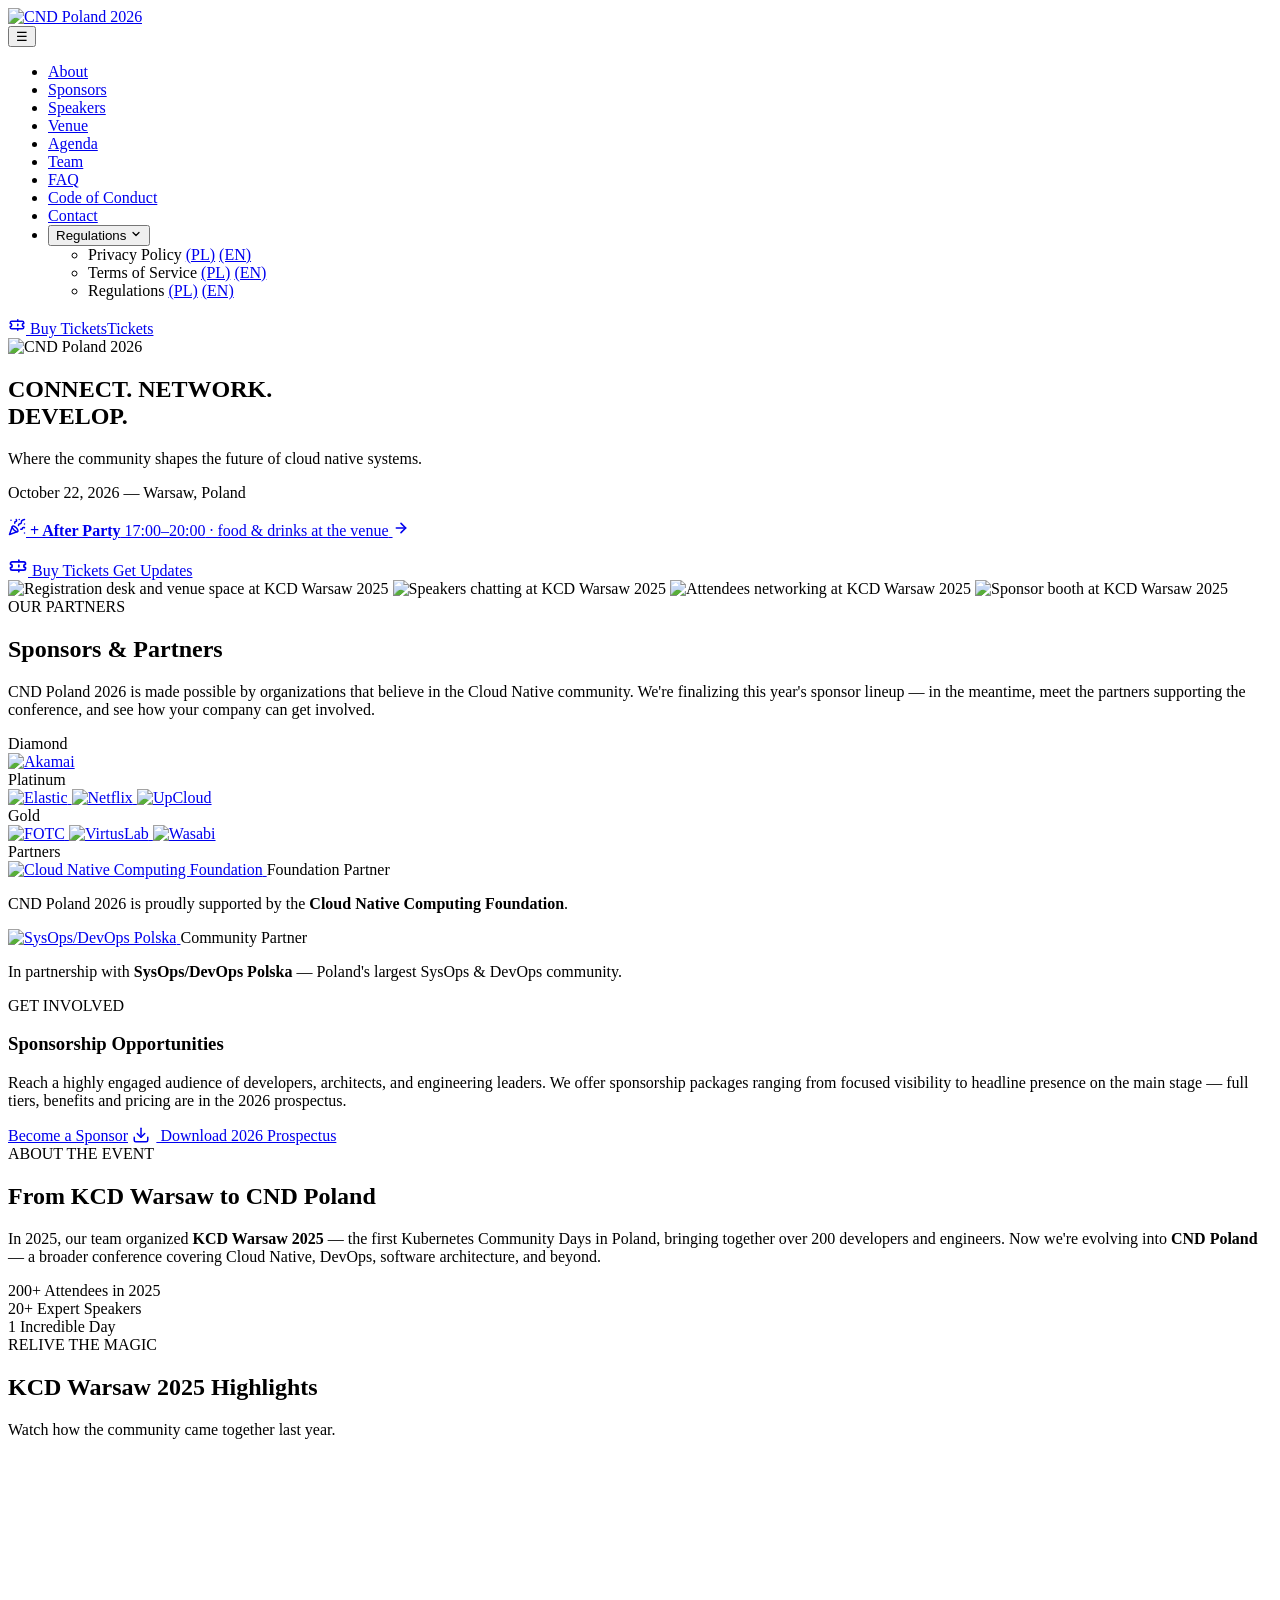
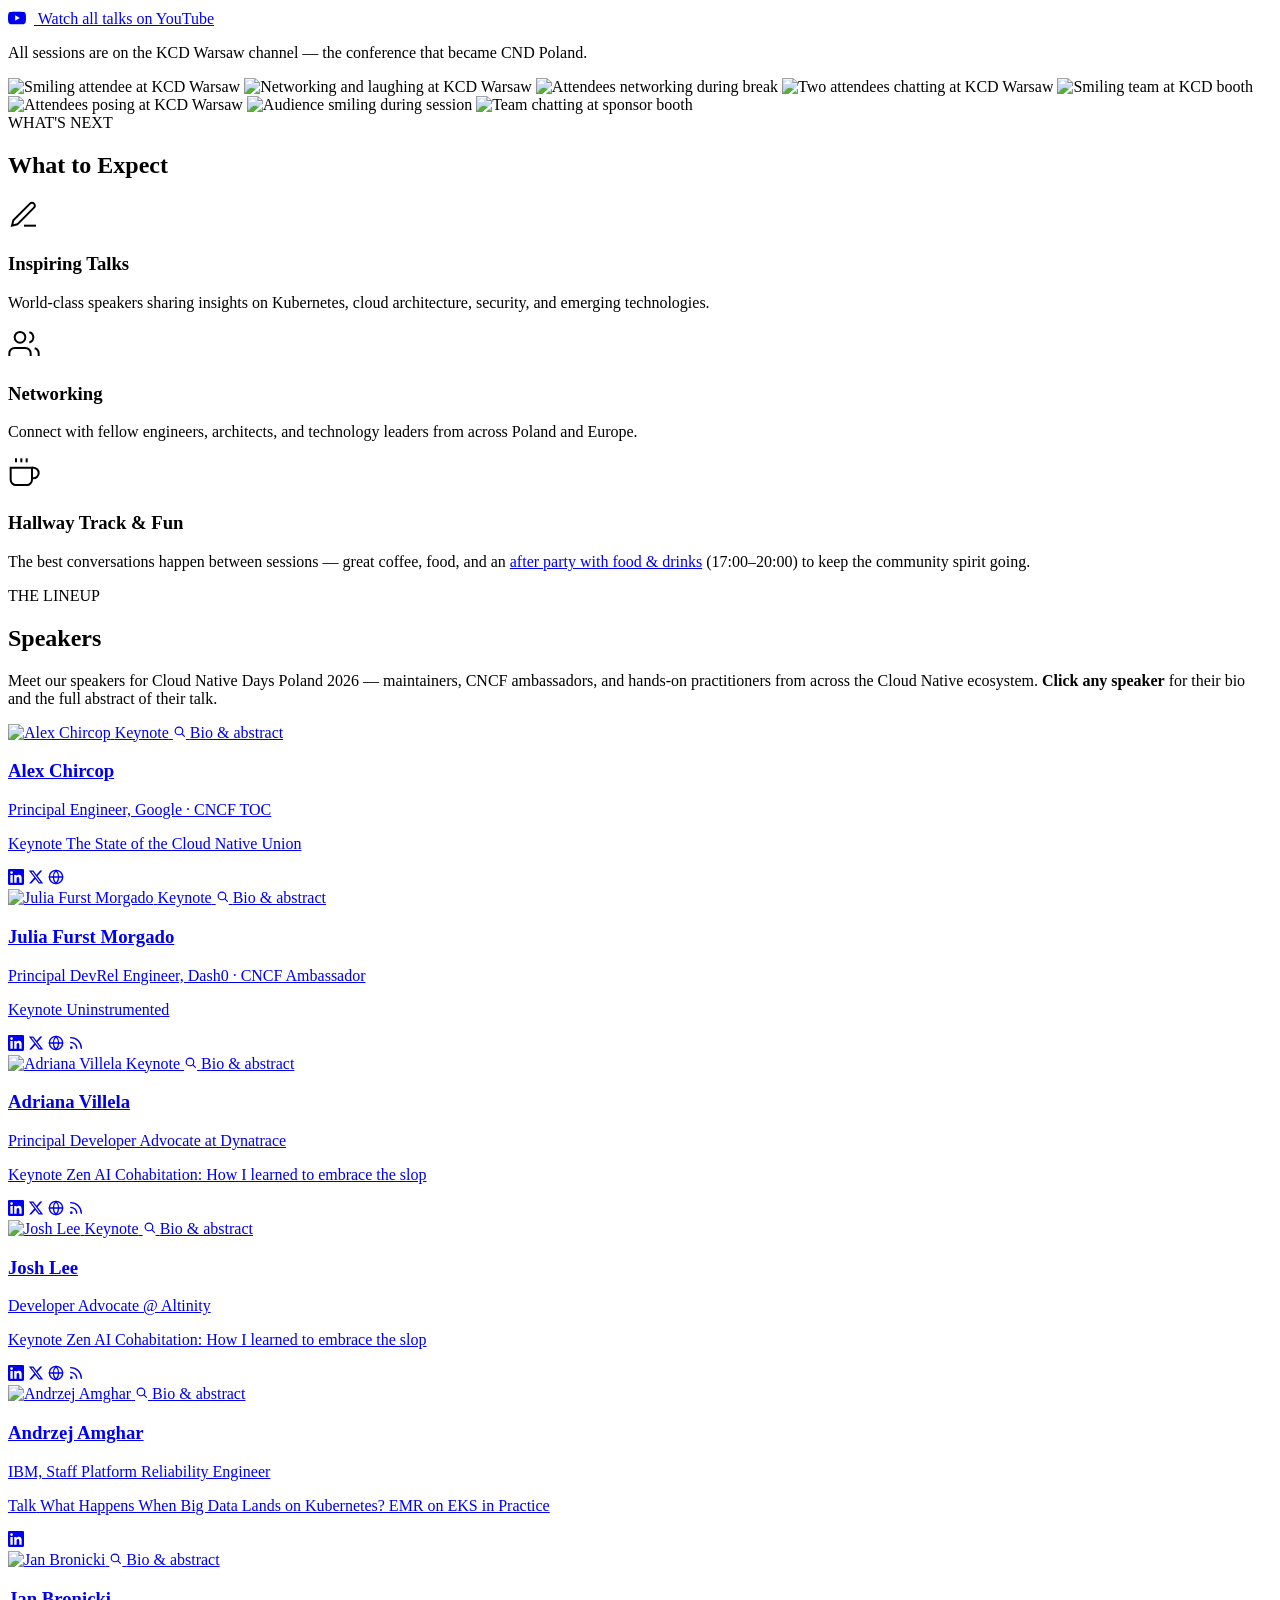
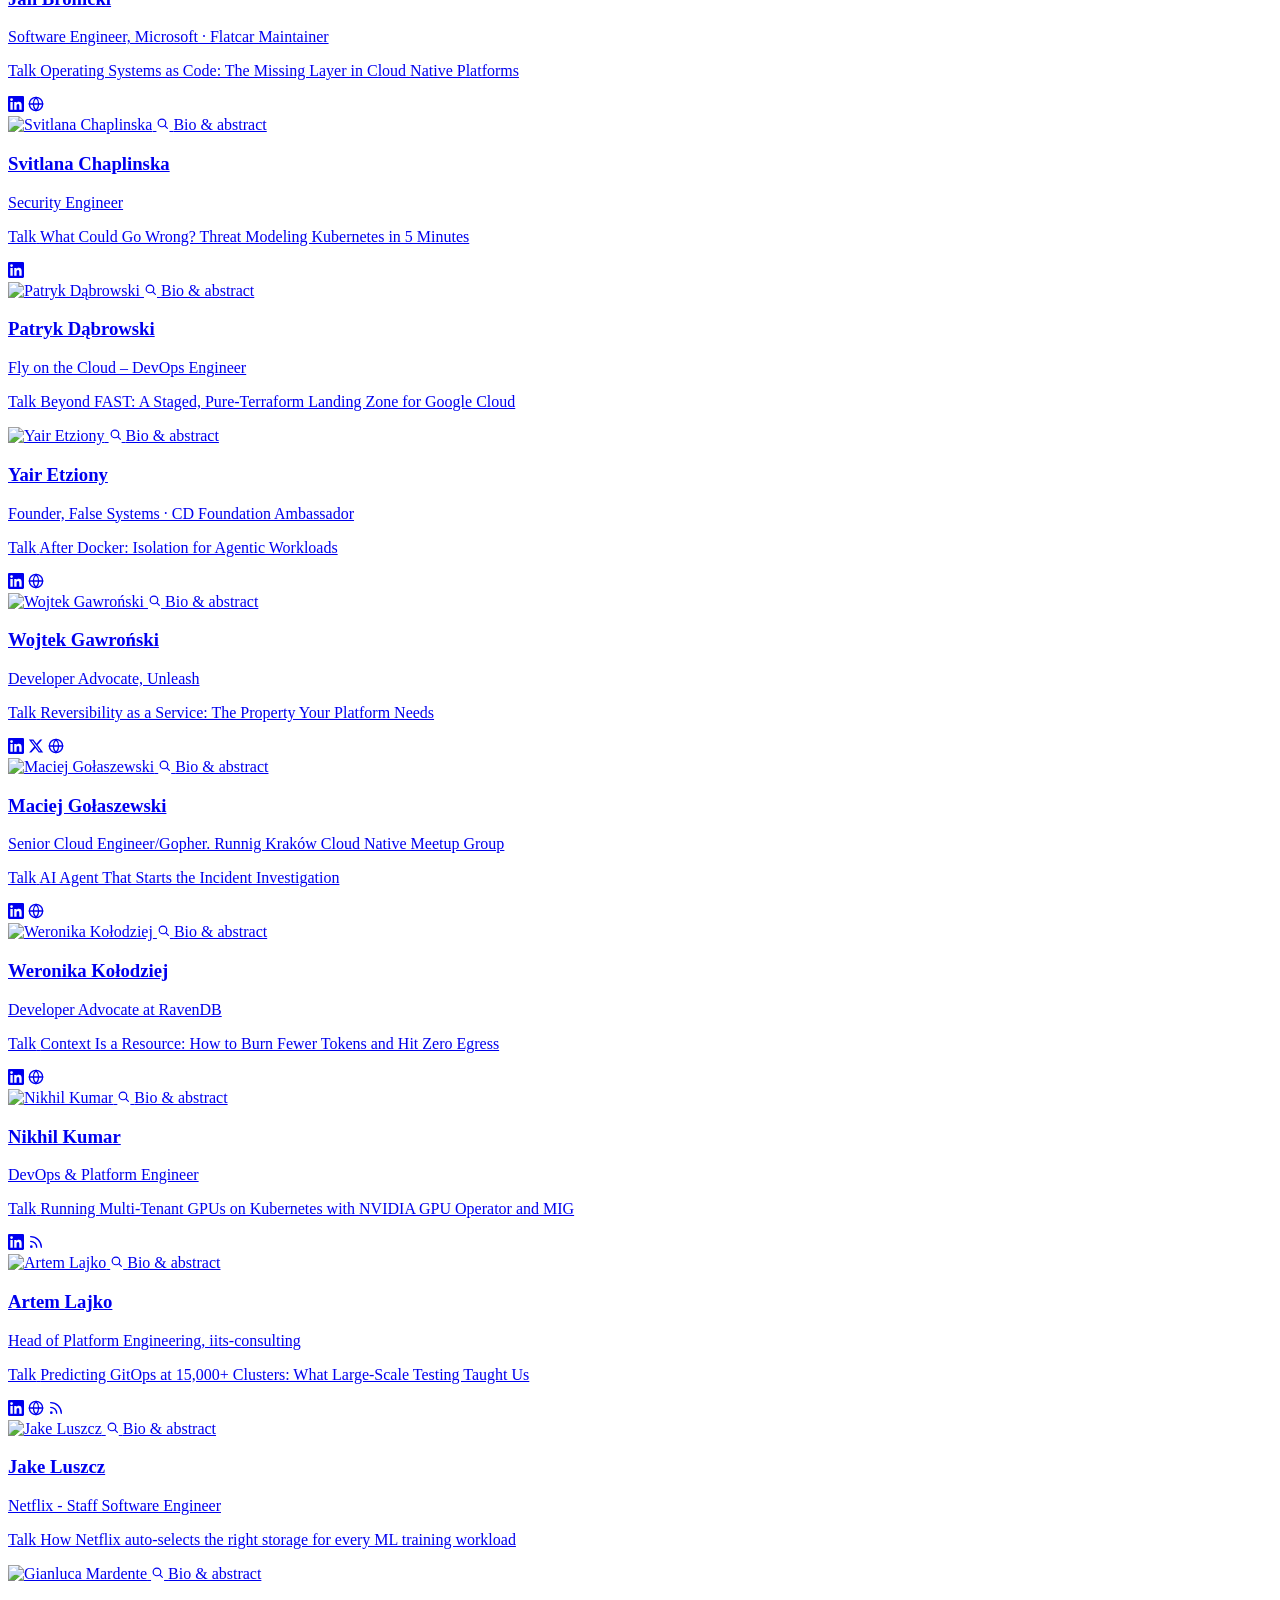
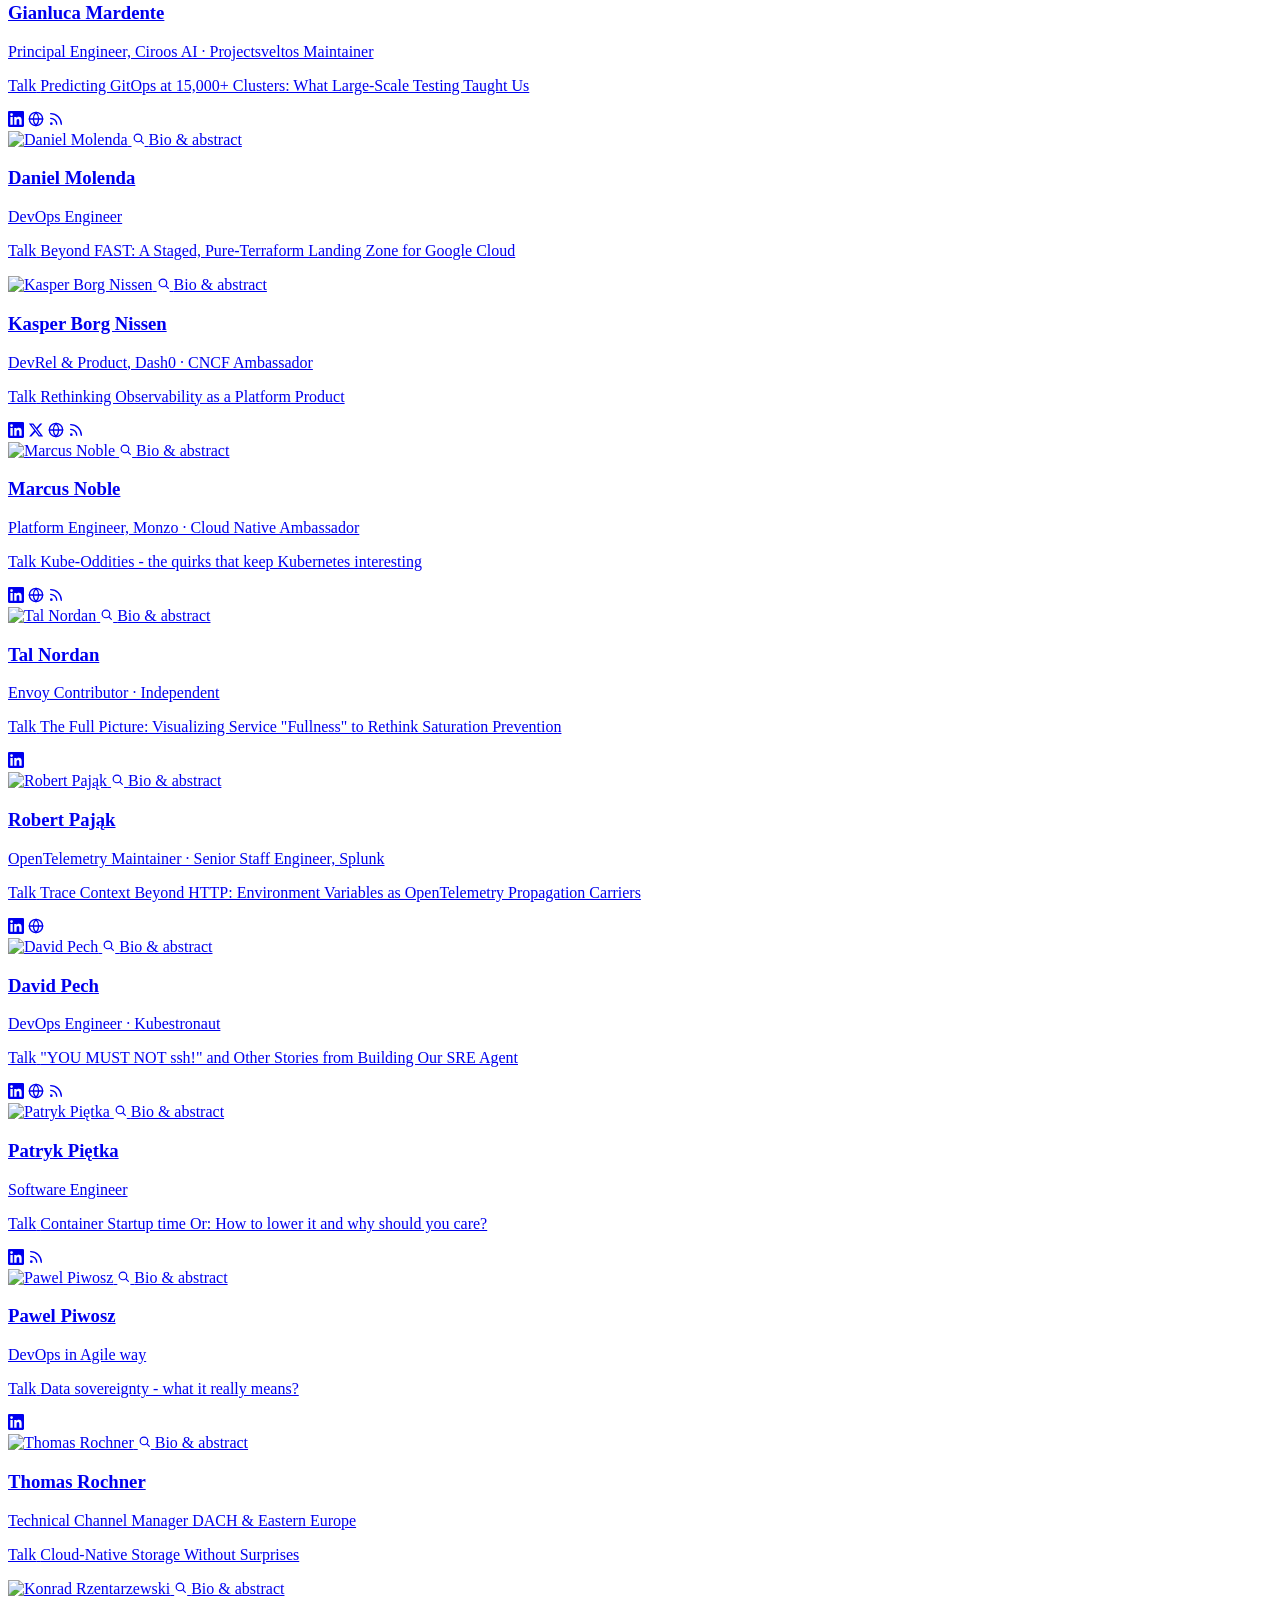
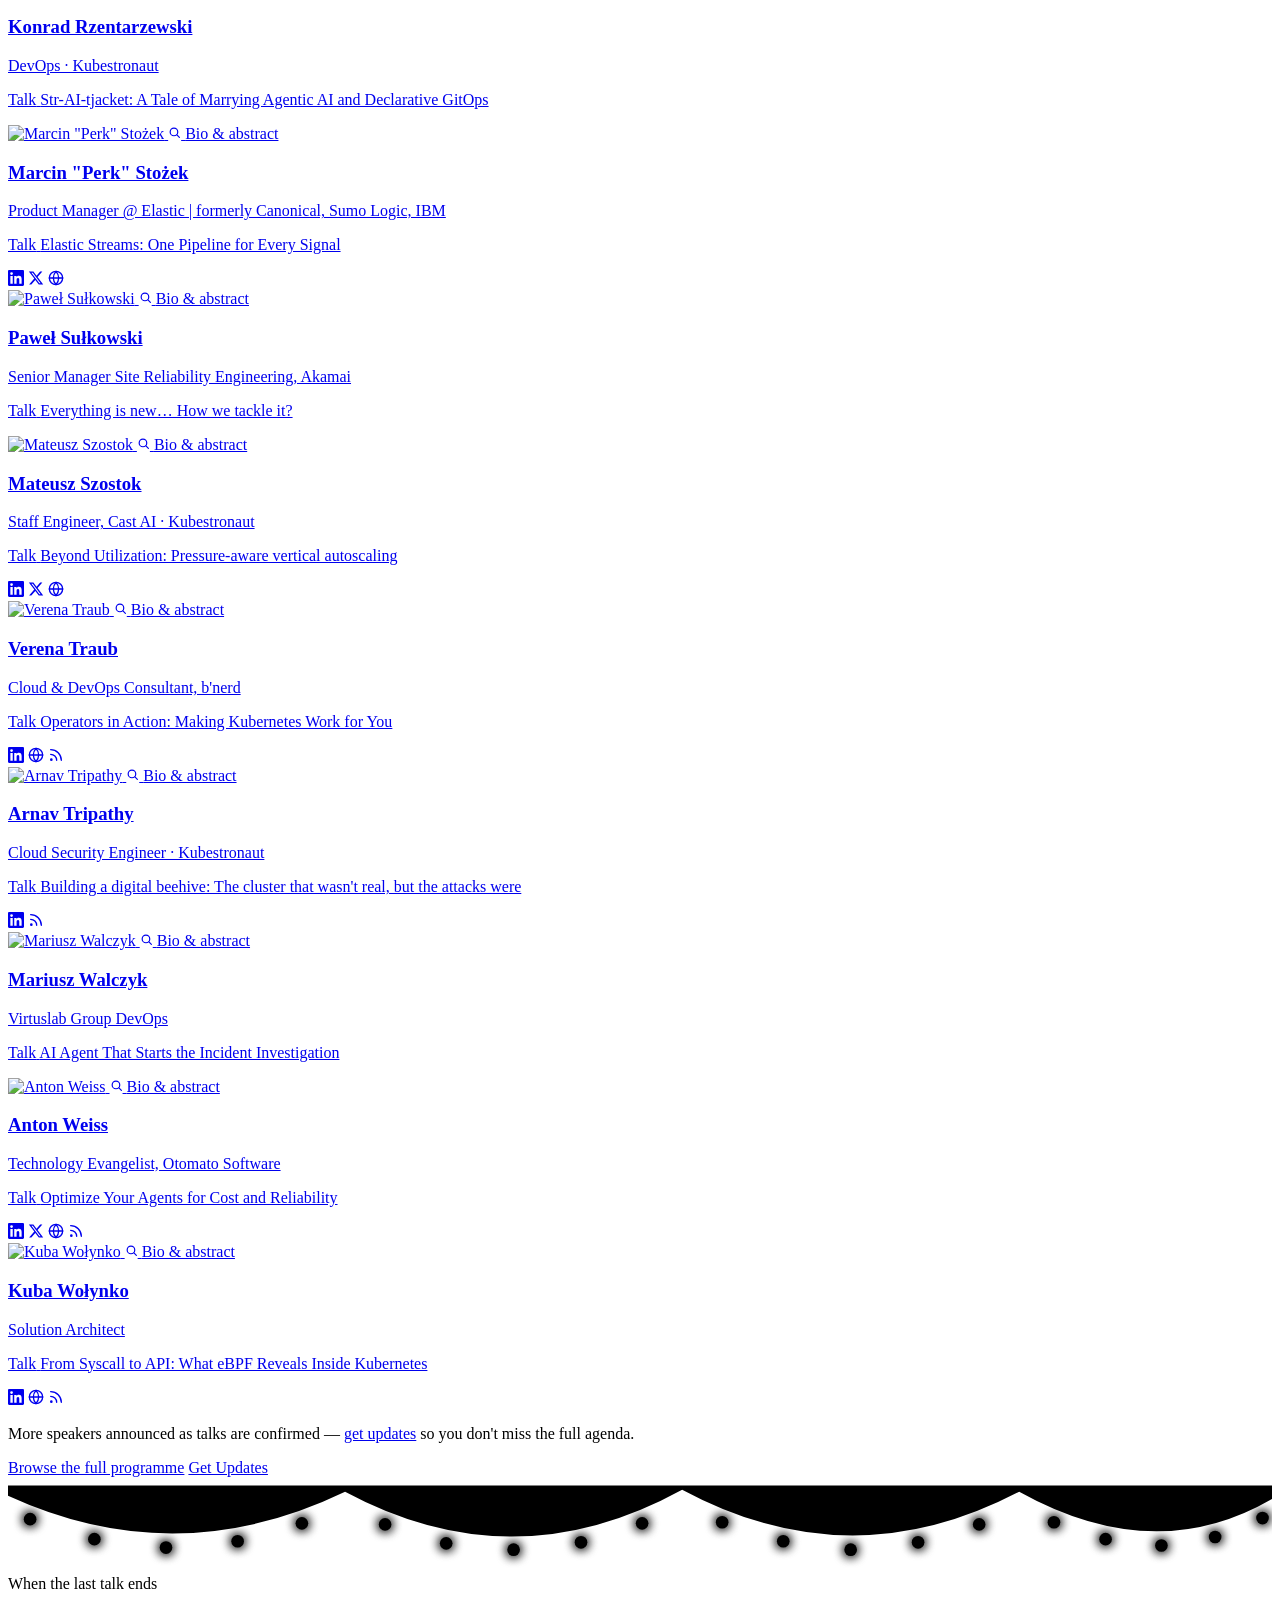
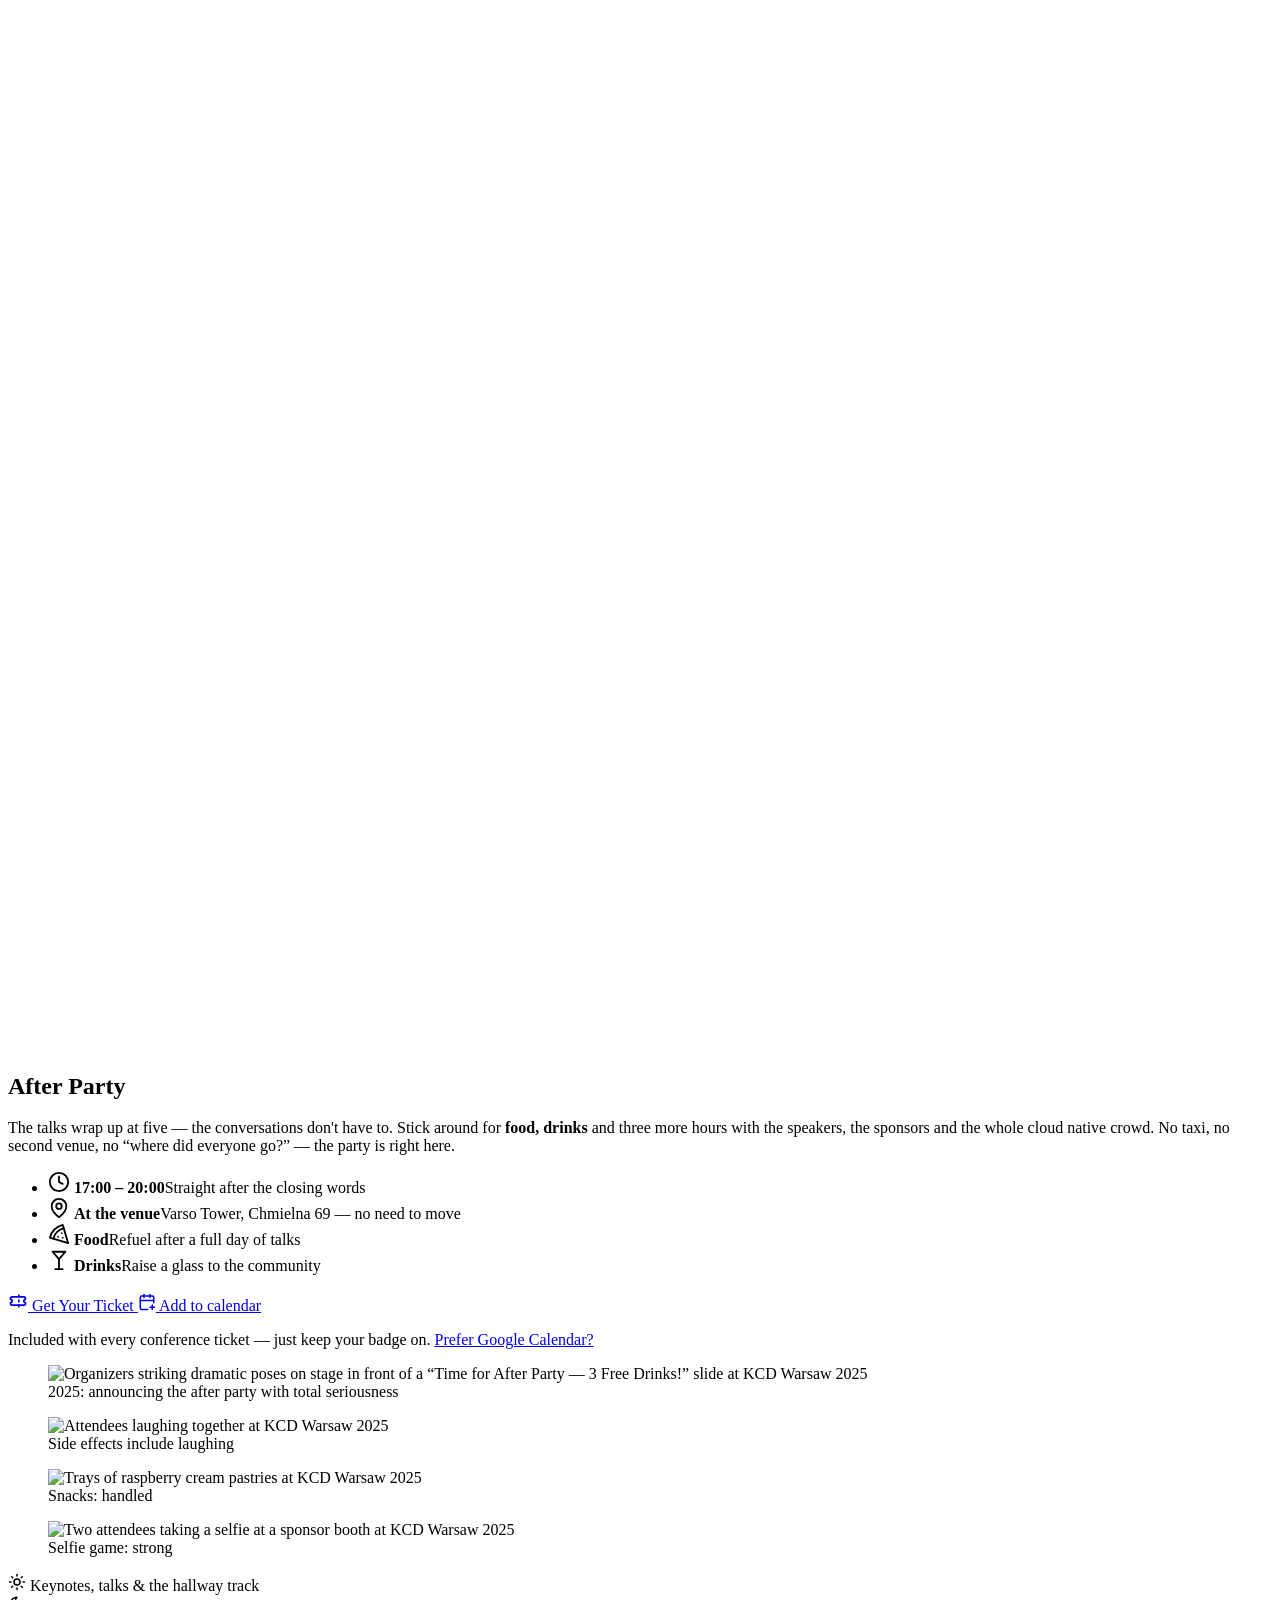
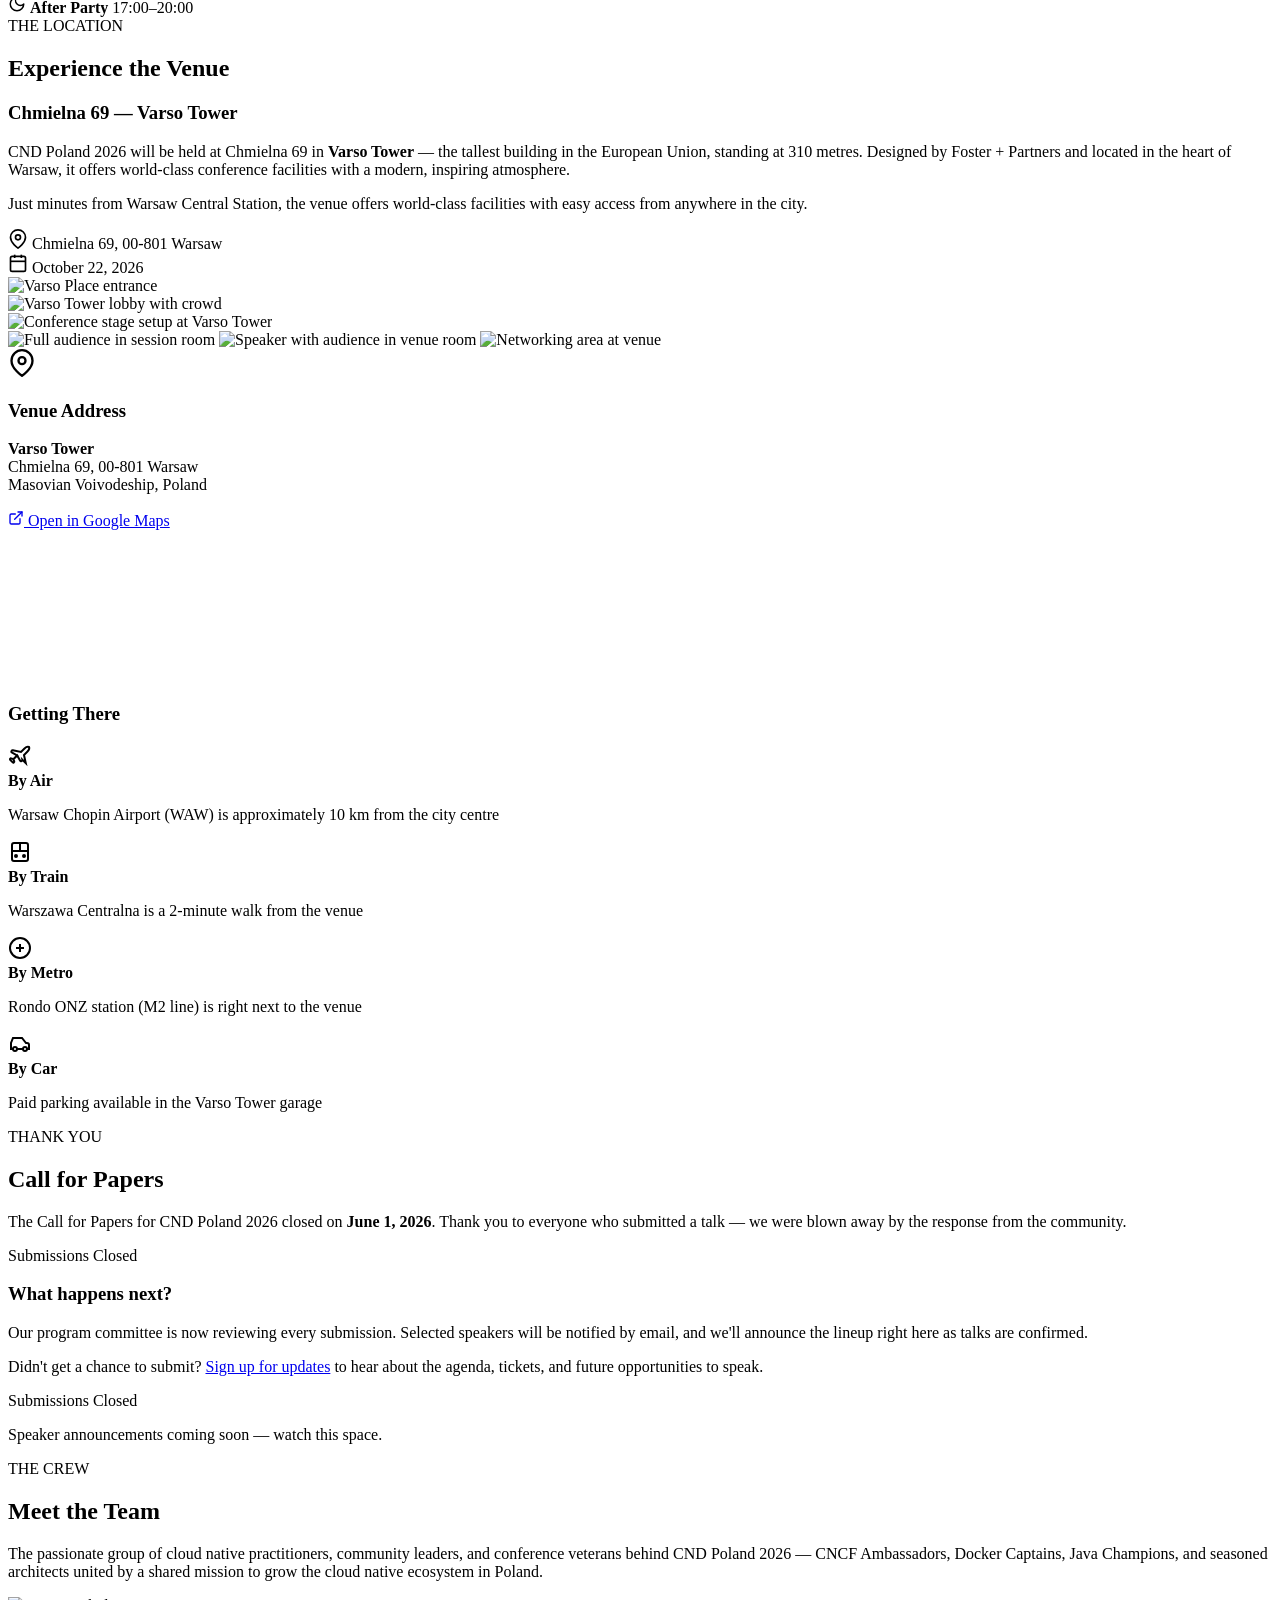
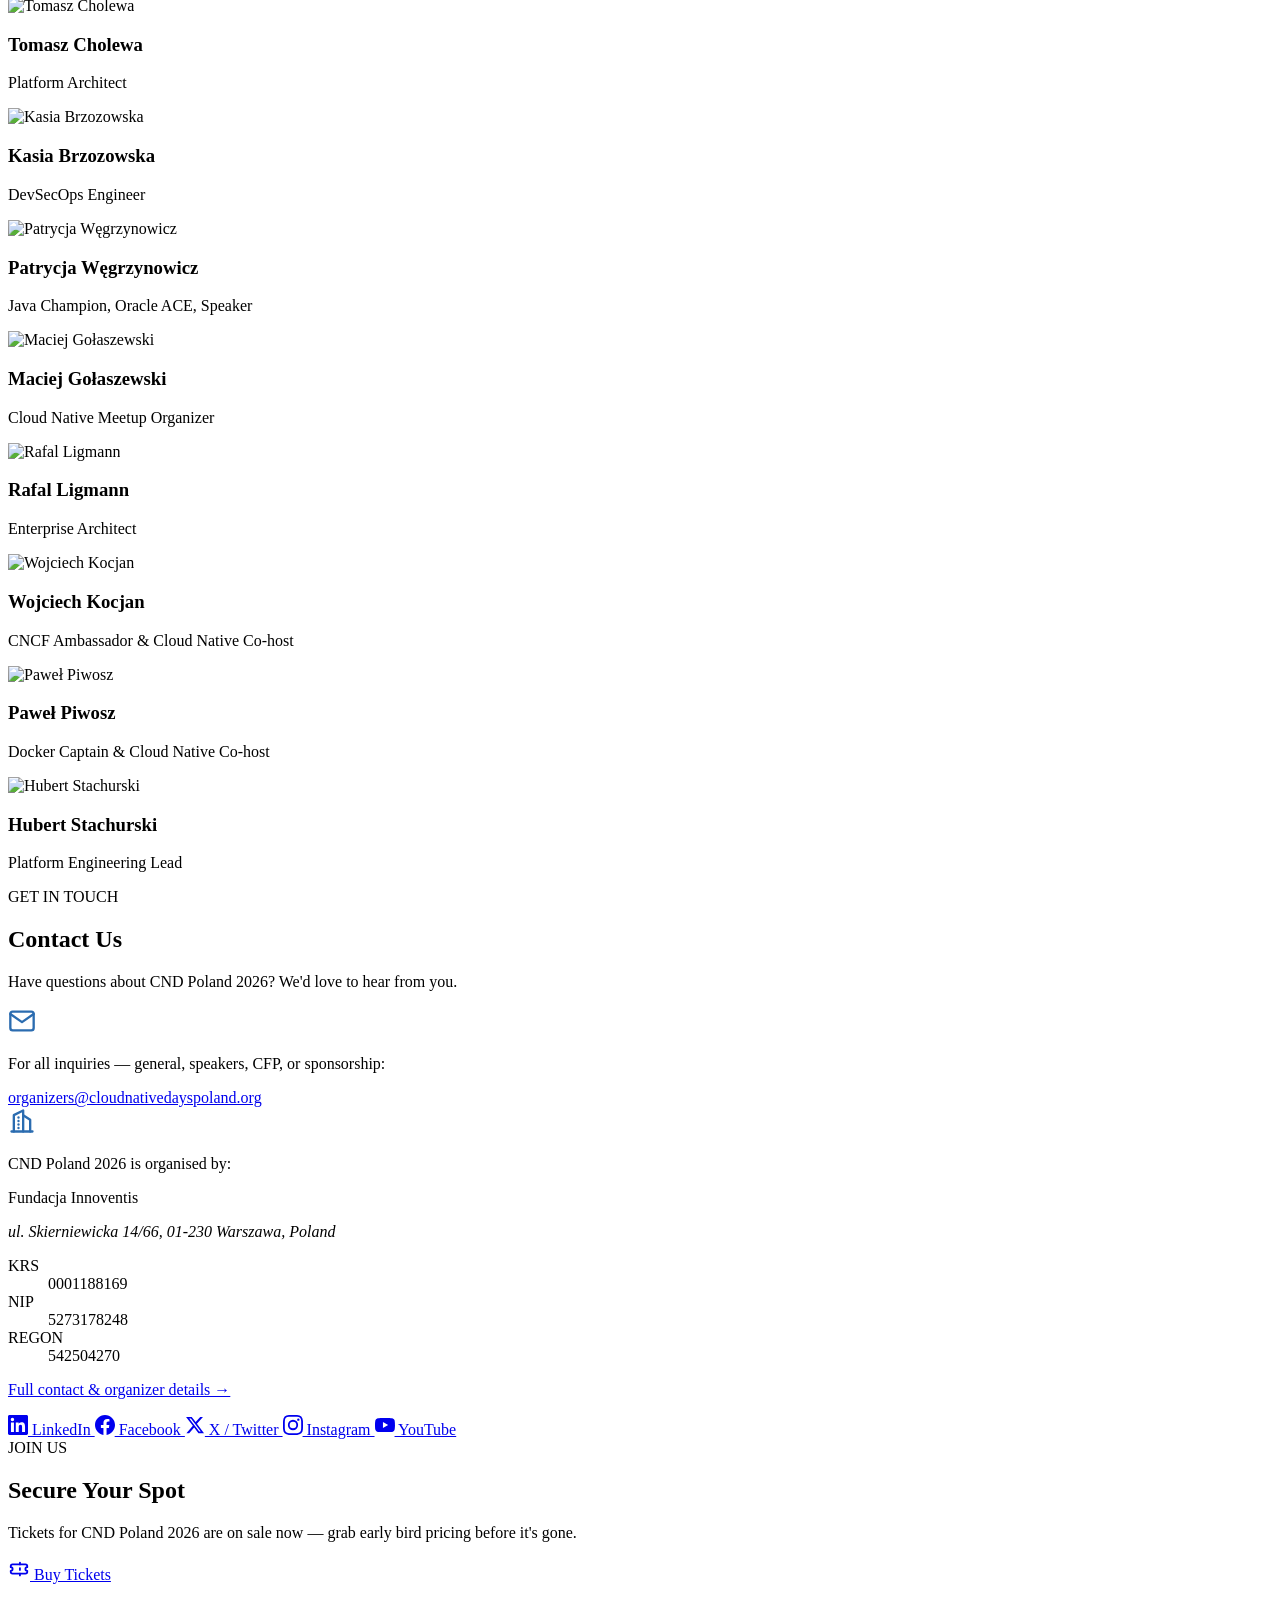
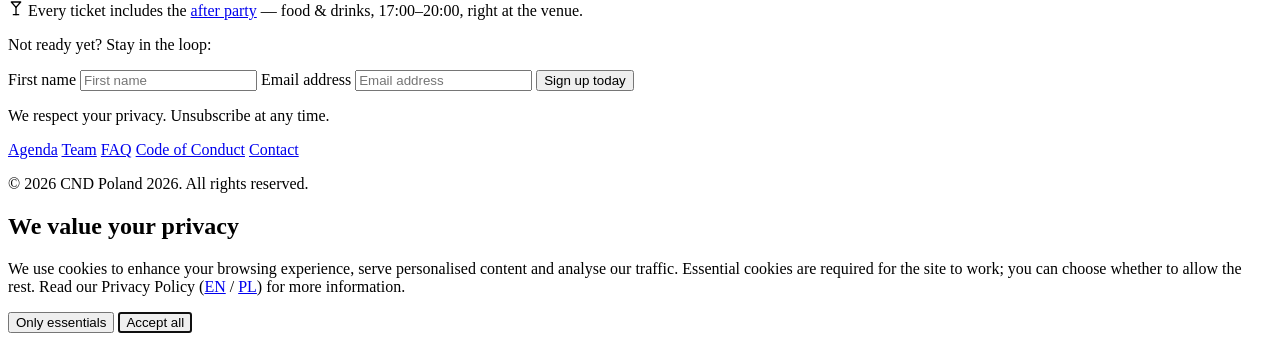
==== commit 7f77e13e: "Deploy preview from 483cfe1" ====
--- a/index.html
+++ b/index.html
@@ -63,96 +63,95 @@
 <a href=https://joshuamlee.com/ target=_blank rel="noopener noreferrer" aria-label="Josh Lee's blog" title=Blog><svg width="16" height="16" viewBox="0 0 24 24" fill="none" stroke="currentColor" stroke-width="2" stroke-linecap="round" stroke-linejoin="round" aria-hidden="true"><path d="M4 11a9 9 0 019 9"/><path d="M4 4a16 16 0 0116 16"/><circle cx="5" cy="19" r="1"/></svg></a></div></article><article class="speaker-card reveal" style=--stagger:0><a class=speaker-card-main href=/2026-webpage-pages-preview/agenda/#speaker-andrzej-amghar data-speaker-dialog=speaker-dialog-andrzej-amghar><div class=speaker-photo-wrap><img class=speaker-photo src=/2026-webpage-pages-preview/images/speakers/andrzej-amghar.jpg alt="Andrzej Amghar" loading=lazy width=400 height=400>
 <span class=speaker-card-hint aria-hidden=true><svg width="13" height="13" viewBox="0 0 24 24" fill="none" stroke="currentColor" stroke-width="2.2" stroke-linecap="round" stroke-linejoin="round"><circle cx="11" cy="11" r="7"/><line x1="16.5" y1="16.5" x2="21" y2="21"/></svg>
 <span>Bio & abstract</span></span></div><div class=speaker-info><h3 class=speaker-name>Andrzej Amghar</h3><p class=speaker-role>IBM, Staff Platform Reliability Engineer</p><p class=speaker-talk><span class=speaker-talk-label>Talk</span>
-<span class=speaker-talk-title>What Happens When Big Data Lands on Kubernetes? EMR on EKS in Practice</span></p></div></a><div class=speaker-links><a href=https://www.linkedin.com/in/andrzej-amghar/ target=_blank rel="noopener noreferrer" aria-label="Andrzej Amghar on LinkedIn" title=LinkedIn><svg width="16" height="16" viewBox="0 0 24 24" fill="currentColor" aria-hidden="true"><path d="M20.447 20.452h-3.554v-5.569c0-1.328-.027-3.037-1.852-3.037-1.853.0-2.136 1.445-2.136 2.939v5.667H9.351V9h3.414v1.561h.046c.477-.9 1.637-1.85 3.37-1.85 3.601.0 4.267 2.37 4.267 5.455v6.286zM5.337 7.433A2.062 2.062.0 013.274 5.368a2.064 2.064.0 112.063 2.065zm1.782 13.019H3.555V9h3.564v11.452zM22.225.0H1.771C.792.0.0.774.0 1.729v20.542C0 23.227.792 24 1.771 24h20.451C23.2 24 24 23.227 24 22.271V1.729C24 .774 23.2.0 22.222.0h.003z"/></svg></a></div></article><article class="speaker-card reveal" style=--stagger:1><a class=speaker-card-main href=/2026-webpage-pages-preview/agenda/#speaker-diego-braga data-speaker-dialog=speaker-dialog-diego-braga><div class=speaker-photo-wrap><img class=speaker-photo src=/2026-webpage-pages-preview/images/speakers/diego-braga.jpg alt="Diego Braga" loading=lazy width=400 height=400>
-<span class=speaker-card-hint aria-hidden=true><svg width="13" height="13" viewBox="0 0 24 24" fill="none" stroke="currentColor" stroke-width="2.2" stroke-linecap="round" stroke-linejoin="round"><circle cx="11" cy="11" r="7"/><line x1="16.5" y1="16.5" x2="21" y2="21"/></svg>
-<span>Bio & abstract</span></span></div><div class=speaker-info><h3 class=speaker-name>Diego Braga</h3><p class=speaker-role>CTO @Krateo PlatformOps</p><p class=speaker-talk><span class=speaker-talk-label>Talk</span>
-<span class=speaker-talk-title>Self-Healing Infrastructure: Agents That Fix Their Own Provisioning Mistakes</span></p></div></a><div class=speaker-links><a href=https://www.linkedin.com/in/diegobraga86/ target=_blank rel="noopener noreferrer" aria-label="Diego Braga on LinkedIn" title=LinkedIn><svg width="16" height="16" viewBox="0 0 24 24" fill="currentColor" aria-hidden="true"><path d="M20.447 20.452h-3.554v-5.569c0-1.328-.027-3.037-1.852-3.037-1.853.0-2.136 1.445-2.136 2.939v5.667H9.351V9h3.414v1.561h.046c.477-.9 1.637-1.85 3.37-1.85 3.601.0 4.267 2.37 4.267 5.455v6.286zM5.337 7.433A2.062 2.062.0 013.274 5.368a2.064 2.064.0 112.063 2.065zm1.782 13.019H3.555V9h3.564v11.452zM22.225.0H1.771C.792.0.0.774.0 1.729v20.542C0 23.227.792 24 1.771 24h20.451C23.2 24 24 23.227 24 22.271V1.729C24 .774 23.2.0 22.222.0h.003z"/></svg></a>
-<a href=https://twitter.com/braghettos target=_blank rel="noopener noreferrer" aria-label="Diego Braga on X" title="X / Twitter"><svg width="16" height="16" viewBox="0 0 24 24" fill="currentColor" aria-hidden="true"><path d="M18.244 2.25h3.308l-7.227 8.26 8.502 11.24H16.17l-5.214-6.817L4.99 21.75H1.68l7.73-8.835L1.254 2.25H8.08l4.713 6.231zm-1.161 17.52h1.833L7.084 4.126H5.117z"/></svg></a>
-<a href=https://krateo.io/ target=_blank rel="noopener noreferrer" aria-label="Diego Braga's website" title=Website><svg width="16" height="16" viewBox="0 0 24 24" fill="none" stroke="currentColor" stroke-width="2" stroke-linecap="round" stroke-linejoin="round" aria-hidden="true"><circle cx="12" cy="12" r="10"/><line x1="2" y1="12" x2="22" y2="12"/><path d="M12 2a15.3 15.3.0 014 10 15.3 15.3.0 01-4 10A15.3 15.3.0 018 12a15.3 15.3.0 014-10z"/></svg></a></div></article><article class="speaker-card reveal" style=--stagger:2><a class=speaker-card-main href=/2026-webpage-pages-preview/agenda/#speaker-jan-bronicki data-speaker-dialog=speaker-dialog-jan-bronicki><div class=speaker-photo-wrap><img class=speaker-photo src=/2026-webpage-pages-preview/images/speakers/jan-bronicki.jpg alt="Jan Bronicki" loading=lazy width=400 height=400>
+<span class=speaker-talk-title>What Happens When Big Data Lands on Kubernetes? EMR on EKS in Practice</span></p></div></a><div class=speaker-links><a href=https://www.linkedin.com/in/andrzej-amghar/ target=_blank rel="noopener noreferrer" aria-label="Andrzej Amghar on LinkedIn" title=LinkedIn><svg width="16" height="16" viewBox="0 0 24 24" fill="currentColor" aria-hidden="true"><path d="M20.447 20.452h-3.554v-5.569c0-1.328-.027-3.037-1.852-3.037-1.853.0-2.136 1.445-2.136 2.939v5.667H9.351V9h3.414v1.561h.046c.477-.9 1.637-1.85 3.37-1.85 3.601.0 4.267 2.37 4.267 5.455v6.286zM5.337 7.433A2.062 2.062.0 013.274 5.368a2.064 2.064.0 112.063 2.065zm1.782 13.019H3.555V9h3.564v11.452zM22.225.0H1.771C.792.0.0.774.0 1.729v20.542C0 23.227.792 24 1.771 24h20.451C23.2 24 24 23.227 24 22.271V1.729C24 .774 23.2.0 22.222.0h.003z"/></svg></a></div></article><article class="speaker-card reveal" style=--stagger:1><a class=speaker-card-main href=/2026-webpage-pages-preview/agenda/#speaker-jan-bronicki data-speaker-dialog=speaker-dialog-jan-bronicki><div class=speaker-photo-wrap><img class=speaker-photo src=/2026-webpage-pages-preview/images/speakers/jan-bronicki.jpg alt="Jan Bronicki" loading=lazy width=400 height=400>
 <span class=speaker-card-hint aria-hidden=true><svg width="13" height="13" viewBox="0 0 24 24" fill="none" stroke="currentColor" stroke-width="2.2" stroke-linecap="round" stroke-linejoin="round"><circle cx="11" cy="11" r="7"/><line x1="16.5" y1="16.5" x2="21" y2="21"/></svg>
 <span>Bio & abstract</span></span></div><div class=speaker-info><h3 class=speaker-name>Jan Bronicki</h3><p class=speaker-role>Software Engineer, Microsoft · Flatcar Maintainer</p><p class=speaker-talk><span class=speaker-talk-label>Talk</span>
 <span class=speaker-talk-title>Operating Systems as Code: The Missing Layer in Cloud Native Platforms</span></p></div></a><div class=speaker-links><a href=https://www.linkedin.com/in/jan-bronicki-4091791a4/ target=_blank rel="noopener noreferrer" aria-label="Jan Bronicki on LinkedIn" title=LinkedIn><svg width="16" height="16" viewBox="0 0 24 24" fill="currentColor" aria-hidden="true"><path d="M20.447 20.452h-3.554v-5.569c0-1.328-.027-3.037-1.852-3.037-1.853.0-2.136 1.445-2.136 2.939v5.667H9.351V9h3.414v1.561h.046c.477-.9 1.637-1.85 3.37-1.85 3.601.0 4.267 2.37 4.267 5.455v6.286zM5.337 7.433A2.062 2.062.0 013.274 5.368a2.064 2.064.0 112.063 2.065zm1.782 13.019H3.555V9h3.564v11.452zM22.225.0H1.771C.792.0.0.774.0 1.729v20.542C0 23.227.792 24 1.771 24h20.451C23.2 24 24 23.227 24 22.271V1.729C24 .774 23.2.0 22.222.0h.003z"/></svg></a>
-<a href=https://www.flatcar.org/ target=_blank rel="noopener noreferrer" aria-label="Jan Bronicki's website" title=Website><svg width="16" height="16" viewBox="0 0 24 24" fill="none" stroke="currentColor" stroke-width="2" stroke-linecap="round" stroke-linejoin="round" aria-hidden="true"><circle cx="12" cy="12" r="10"/><line x1="2" y1="12" x2="22" y2="12"/><path d="M12 2a15.3 15.3.0 014 10 15.3 15.3.0 01-4 10A15.3 15.3.0 018 12a15.3 15.3.0 014-10z"/></svg></a></div></article><article class="speaker-card reveal" style=--stagger:3><a class=speaker-card-main href=/2026-webpage-pages-preview/agenda/#speaker-svitlana-chaplinska data-speaker-dialog=speaker-dialog-svitlana-chaplinska><div class=speaker-photo-wrap><img class=speaker-photo src=/2026-webpage-pages-preview/images/speakers/svitlana-chaplinska.jpg alt="Svitlana Chaplinska" loading=lazy width=400 height=400>
+<a href=https://www.flatcar.org/ target=_blank rel="noopener noreferrer" aria-label="Jan Bronicki's website" title=Website><svg width="16" height="16" viewBox="0 0 24 24" fill="none" stroke="currentColor" stroke-width="2" stroke-linecap="round" stroke-linejoin="round" aria-hidden="true"><circle cx="12" cy="12" r="10"/><line x1="2" y1="12" x2="22" y2="12"/><path d="M12 2a15.3 15.3.0 014 10 15.3 15.3.0 01-4 10A15.3 15.3.0 018 12a15.3 15.3.0 014-10z"/></svg></a></div></article><article class="speaker-card reveal" style=--stagger:2><a class=speaker-card-main href=/2026-webpage-pages-preview/agenda/#speaker-svitlana-chaplinska data-speaker-dialog=speaker-dialog-svitlana-chaplinska><div class=speaker-photo-wrap><img class=speaker-photo src=/2026-webpage-pages-preview/images/speakers/svitlana-chaplinska.jpg alt="Svitlana Chaplinska" loading=lazy width=400 height=400>
 <span class=speaker-card-hint aria-hidden=true><svg width="13" height="13" viewBox="0 0 24 24" fill="none" stroke="currentColor" stroke-width="2.2" stroke-linecap="round" stroke-linejoin="round"><circle cx="11" cy="11" r="7"/><line x1="16.5" y1="16.5" x2="21" y2="21"/></svg>
 <span>Bio & abstract</span></span></div><div class=speaker-info><h3 class=speaker-name>Svitlana Chaplinska</h3><p class=speaker-role>Security Engineer</p><p class=speaker-talk><span class=speaker-talk-label>Talk</span>
-<span class=speaker-talk-title>What Could Go Wrong? Threat Modeling Kubernetes in 5 Minutes</span></p></div></a><div class=speaker-links><a href=https://www.linkedin.com/in/svitlana-chaplinska target=_blank rel="noopener noreferrer" aria-label="Svitlana Chaplinska on LinkedIn" title=LinkedIn><svg width="16" height="16" viewBox="0 0 24 24" fill="currentColor" aria-hidden="true"><path d="M20.447 20.452h-3.554v-5.569c0-1.328-.027-3.037-1.852-3.037-1.853.0-2.136 1.445-2.136 2.939v5.667H9.351V9h3.414v1.561h.046c.477-.9 1.637-1.85 3.37-1.85 3.601.0 4.267 2.37 4.267 5.455v6.286zM5.337 7.433A2.062 2.062.0 013.274 5.368a2.064 2.064.0 112.063 2.065zm1.782 13.019H3.555V9h3.564v11.452zM22.225.0H1.771C.792.0.0.774.0 1.729v20.542C0 23.227.792 24 1.771 24h20.451C23.2 24 24 23.227 24 22.271V1.729C24 .774 23.2.0 22.222.0h.003z"/></svg></a></div></article><article class="speaker-card reveal" style=--stagger:0><a class=speaker-card-main href=/2026-webpage-pages-preview/agenda/#speaker-patryk-dabrowski data-speaker-dialog=speaker-dialog-patryk-dabrowski><div class=speaker-photo-wrap><img class=speaker-photo src=/2026-webpage-pages-preview/images/speakers/patryk-dabrowski.jpg alt="Patryk Dąbrowski" loading=lazy width=400 height=400>
+<span class=speaker-talk-title>What Could Go Wrong? Threat Modeling Kubernetes in 5 Minutes</span></p></div></a><div class=speaker-links><a href=https://www.linkedin.com/in/svitlana-chaplinska target=_blank rel="noopener noreferrer" aria-label="Svitlana Chaplinska on LinkedIn" title=LinkedIn><svg width="16" height="16" viewBox="0 0 24 24" fill="currentColor" aria-hidden="true"><path d="M20.447 20.452h-3.554v-5.569c0-1.328-.027-3.037-1.852-3.037-1.853.0-2.136 1.445-2.136 2.939v5.667H9.351V9h3.414v1.561h.046c.477-.9 1.637-1.85 3.37-1.85 3.601.0 4.267 2.37 4.267 5.455v6.286zM5.337 7.433A2.062 2.062.0 013.274 5.368a2.064 2.064.0 112.063 2.065zm1.782 13.019H3.555V9h3.564v11.452zM22.225.0H1.771C.792.0.0.774.0 1.729v20.542C0 23.227.792 24 1.771 24h20.451C23.2 24 24 23.227 24 22.271V1.729C24 .774 23.2.0 22.222.0h.003z"/></svg></a></div></article><article class="speaker-card reveal" style=--stagger:3><a class=speaker-card-main href=/2026-webpage-pages-preview/agenda/#speaker-patryk-dabrowski data-speaker-dialog=speaker-dialog-patryk-dabrowski><div class=speaker-photo-wrap><img class=speaker-photo src=/2026-webpage-pages-preview/images/speakers/patryk-dabrowski.jpg alt="Patryk Dąbrowski" loading=lazy width=400 height=400>
 <span class=speaker-card-hint aria-hidden=true><svg width="13" height="13" viewBox="0 0 24 24" fill="none" stroke="currentColor" stroke-width="2.2" stroke-linecap="round" stroke-linejoin="round"><circle cx="11" cy="11" r="7"/><line x1="16.5" y1="16.5" x2="21" y2="21"/></svg>
 <span>Bio & abstract</span></span></div><div class=speaker-info><h3 class=speaker-name>Patryk Dąbrowski</h3><p class=speaker-role>Fly on the Cloud – DevOps Engineer</p><p class=speaker-talk><span class=speaker-talk-label>Talk</span>
-<span class=speaker-talk-title>Beyond FAST: A Staged, Pure-Terraform Landing Zone for Google Cloud</span></p></div></a></article><article class="speaker-card reveal" style=--stagger:1><a class=speaker-card-main href=/2026-webpage-pages-preview/agenda/#speaker-yair-etziony data-speaker-dialog=speaker-dialog-yair-etziony><div class=speaker-photo-wrap><img class=speaker-photo src=/2026-webpage-pages-preview/images/speakers/yair-etziony.jpg alt="Yair Etziony" loading=lazy width=400 height=400>
+<span class=speaker-talk-title>Beyond FAST: A Staged, Pure-Terraform Landing Zone for Google Cloud</span></p></div></a></article><article class="speaker-card reveal" style=--stagger:0><a class=speaker-card-main href=/2026-webpage-pages-preview/agenda/#speaker-yair-etziony data-speaker-dialog=speaker-dialog-yair-etziony><div class=speaker-photo-wrap><img class=speaker-photo src=/2026-webpage-pages-preview/images/speakers/yair-etziony.jpg alt="Yair Etziony" loading=lazy width=400 height=400>
 <span class=speaker-card-hint aria-hidden=true><svg width="13" height="13" viewBox="0 0 24 24" fill="none" stroke="currentColor" stroke-width="2.2" stroke-linecap="round" stroke-linejoin="round"><circle cx="11" cy="11" r="7"/><line x1="16.5" y1="16.5" x2="21" y2="21"/></svg>
 <span>Bio & abstract</span></span></div><div class=speaker-info><h3 class=speaker-name>Yair Etziony</h3><p class=speaker-role>Founder, False Systems · CD Foundation Ambassador</p><p class=speaker-talk><span class=speaker-talk-label>Talk</span>
 <span class=speaker-talk-title>After Docker: Isolation for Agentic Workloads</span></p></div></a><div class=speaker-links><a href=https://www.linkedin.com/in/yair-etziony/ target=_blank rel="noopener noreferrer" aria-label="Yair Etziony on LinkedIn" title=LinkedIn><svg width="16" height="16" viewBox="0 0 24 24" fill="currentColor" aria-hidden="true"><path d="M20.447 20.452h-3.554v-5.569c0-1.328-.027-3.037-1.852-3.037-1.853.0-2.136 1.445-2.136 2.939v5.667H9.351V9h3.414v1.561h.046c.477-.9 1.637-1.85 3.37-1.85 3.601.0 4.267 2.37 4.267 5.455v6.286zM5.337 7.433A2.062 2.062.0 013.274 5.368a2.064 2.064.0 112.063 2.065zm1.782 13.019H3.555V9h3.564v11.452zM22.225.0H1.771C.792.0.0.774.0 1.729v20.542C0 23.227.792 24 1.771 24h20.451C23.2 24 24 23.227 24 22.271V1.729C24 .774 23.2.0 22.222.0h.003z"/></svg></a>
-<a href=http://www.false-systems.com/ target=_blank rel="noopener noreferrer" aria-label="Yair Etziony's website" title=Website><svg width="16" height="16" viewBox="0 0 24 24" fill="none" stroke="currentColor" stroke-width="2" stroke-linecap="round" stroke-linejoin="round" aria-hidden="true"><circle cx="12" cy="12" r="10"/><line x1="2" y1="12" x2="22" y2="12"/><path d="M12 2a15.3 15.3.0 014 10 15.3 15.3.0 01-4 10A15.3 15.3.0 018 12a15.3 15.3.0 014-10z"/></svg></a></div></article><article class="speaker-card reveal" style=--stagger:2><a class=speaker-card-main href=/2026-webpage-pages-preview/agenda/#speaker-wojtek-gawronski data-speaker-dialog=speaker-dialog-wojtek-gawronski><div class=speaker-photo-wrap><img class=speaker-photo src=/2026-webpage-pages-preview/images/speakers/wojtek-gawronski.jpg alt="Wojtek Gawroński" loading=lazy width=400 height=400>
+<a href=http://www.false-systems.com/ target=_blank rel="noopener noreferrer" aria-label="Yair Etziony's website" title=Website><svg width="16" height="16" viewBox="0 0 24 24" fill="none" stroke="currentColor" stroke-width="2" stroke-linecap="round" stroke-linejoin="round" aria-hidden="true"><circle cx="12" cy="12" r="10"/><line x1="2" y1="12" x2="22" y2="12"/><path d="M12 2a15.3 15.3.0 014 10 15.3 15.3.0 01-4 10A15.3 15.3.0 018 12a15.3 15.3.0 014-10z"/></svg></a></div></article><article class="speaker-card reveal" style=--stagger:1><a class=speaker-card-main href=/2026-webpage-pages-preview/agenda/#speaker-wojtek-gawronski data-speaker-dialog=speaker-dialog-wojtek-gawronski><div class=speaker-photo-wrap><img class=speaker-photo src=/2026-webpage-pages-preview/images/speakers/wojtek-gawronski.jpg alt="Wojtek Gawroński" loading=lazy width=400 height=400>
 <span class=speaker-card-hint aria-hidden=true><svg width="13" height="13" viewBox="0 0 24 24" fill="none" stroke="currentColor" stroke-width="2.2" stroke-linecap="round" stroke-linejoin="round"><circle cx="11" cy="11" r="7"/><line x1="16.5" y1="16.5" x2="21" y2="21"/></svg>
 <span>Bio & abstract</span></span></div><div class=speaker-info><h3 class=speaker-name>Wojtek Gawroński</h3><p class=speaker-role>Developer Advocate, Unleash</p><p class=speaker-talk><span class=speaker-talk-label>Talk</span>
 <span class=speaker-talk-title>Reversibility as a Service: The Property Your Platform Needs</span></p></div></a><div class=speaker-links><a href=https://linkedin.com/in/afronski target=_blank rel="noopener noreferrer" aria-label="Wojtek Gawroński on LinkedIn" title=LinkedIn><svg width="16" height="16" viewBox="0 0 24 24" fill="currentColor" aria-hidden="true"><path d="M20.447 20.452h-3.554v-5.569c0-1.328-.027-3.037-1.852-3.037-1.853.0-2.136 1.445-2.136 2.939v5.667H9.351V9h3.414v1.561h.046c.477-.9 1.637-1.85 3.37-1.85 3.601.0 4.267 2.37 4.267 5.455v6.286zM5.337 7.433A2.062 2.062.0 013.274 5.368a2.064 2.064.0 112.063 2.065zm1.782 13.019H3.555V9h3.564v11.452zM22.225.0H1.771C.792.0.0.774.0 1.729v20.542C0 23.227.792 24 1.771 24h20.451C23.2 24 24 23.227 24 22.271V1.729C24 .774 23.2.0 22.222.0h.003z"/></svg></a>
 <a href=https://twitter.com/afronski target=_blank rel="noopener noreferrer" aria-label="Wojtek Gawroński on X" title="X / Twitter"><svg width="16" height="16" viewBox="0 0 24 24" fill="currentColor" aria-hidden="true"><path d="M18.244 2.25h3.308l-7.227 8.26 8.502 11.24H16.17l-5.214-6.817L4.99 21.75H1.68l7.73-8.835L1.254 2.25H8.08l4.713 6.231zm-1.161 17.52h1.833L7.084 4.126H5.117z"/></svg></a>
-<a href=https://awsmaniac.com/ target=_blank rel="noopener noreferrer" aria-label="Wojtek Gawroński's website" title=Website><svg width="16" height="16" viewBox="0 0 24 24" fill="none" stroke="currentColor" stroke-width="2" stroke-linecap="round" stroke-linejoin="round" aria-hidden="true"><circle cx="12" cy="12" r="10"/><line x1="2" y1="12" x2="22" y2="12"/><path d="M12 2a15.3 15.3.0 014 10 15.3 15.3.0 01-4 10A15.3 15.3.0 018 12a15.3 15.3.0 014-10z"/></svg></a></div></article><article class="speaker-card reveal" style=--stagger:3><a class=speaker-card-main href=/2026-webpage-pages-preview/agenda/#speaker-maciej-golaszewski data-speaker-dialog=speaker-dialog-maciej-golaszewski><div class=speaker-photo-wrap><img class=speaker-photo src=/2026-webpage-pages-preview/images/speakers/maciej-golaszewski.jpg alt="Maciej Gołaszewski" loading=lazy width=400 height=400>
+<a href=https://awsmaniac.com/ target=_blank rel="noopener noreferrer" aria-label="Wojtek Gawroński's website" title=Website><svg width="16" height="16" viewBox="0 0 24 24" fill="none" stroke="currentColor" stroke-width="2" stroke-linecap="round" stroke-linejoin="round" aria-hidden="true"><circle cx="12" cy="12" r="10"/><line x1="2" y1="12" x2="22" y2="12"/><path d="M12 2a15.3 15.3.0 014 10 15.3 15.3.0 01-4 10A15.3 15.3.0 018 12a15.3 15.3.0 014-10z"/></svg></a></div></article><article class="speaker-card reveal" style=--stagger:2><a class=speaker-card-main href=/2026-webpage-pages-preview/agenda/#speaker-maciej-golaszewski data-speaker-dialog=speaker-dialog-maciej-golaszewski><div class=speaker-photo-wrap><img class=speaker-photo src=/2026-webpage-pages-preview/images/speakers/maciej-golaszewski.jpg alt="Maciej Gołaszewski" loading=lazy width=400 height=400>
 <span class=speaker-card-hint aria-hidden=true><svg width="13" height="13" viewBox="0 0 24 24" fill="none" stroke="currentColor" stroke-width="2.2" stroke-linecap="round" stroke-linejoin="round"><circle cx="11" cy="11" r="7"/><line x1="16.5" y1="16.5" x2="21" y2="21"/></svg>
 <span>Bio & abstract</span></span></div><div class=speaker-info><h3 class=speaker-name>Maciej Gołaszewski</h3><p class=speaker-role>Senior Cloud Engineer/Gopher. Runnig Kraków Cloud Native Meetup Group</p><p class=speaker-talk><span class=speaker-talk-label>Talk</span>
 <span class=speaker-talk-title>AI Agent That Starts the Incident Investigation</span></p></div></a><div class=speaker-links><a href=https://www.linkedin.com/in/golaszewski-it/ target=_blank rel="noopener noreferrer" aria-label="Maciej Gołaszewski on LinkedIn" title=LinkedIn><svg width="16" height="16" viewBox="0 0 24 24" fill="currentColor" aria-hidden="true"><path d="M20.447 20.452h-3.554v-5.569c0-1.328-.027-3.037-1.852-3.037-1.853.0-2.136 1.445-2.136 2.939v5.667H9.351V9h3.414v1.561h.046c.477-.9 1.637-1.85 3.37-1.85 3.601.0 4.267 2.37 4.267 5.455v6.286zM5.337 7.433A2.062 2.062.0 013.274 5.368a2.064 2.064.0 112.063 2.065zm1.782 13.019H3.555V9h3.564v11.452zM22.225.0H1.771C.792.0.0.774.0 1.729v20.542C0 23.227.792 24 1.771 24h20.451C23.2 24 24 23.227 24 22.271V1.729C24 .774 23.2.0 22.222.0h.003z"/></svg></a>
-<a href=https://virtuslab.com/ target=_blank rel="noopener noreferrer" aria-label="Maciej Gołaszewski's website" title=Website><svg width="16" height="16" viewBox="0 0 24 24" fill="none" stroke="currentColor" stroke-width="2" stroke-linecap="round" stroke-linejoin="round" aria-hidden="true"><circle cx="12" cy="12" r="10"/><line x1="2" y1="12" x2="22" y2="12"/><path d="M12 2a15.3 15.3.0 014 10 15.3 15.3.0 01-4 10A15.3 15.3.0 018 12a15.3 15.3.0 014-10z"/></svg></a></div></article><article class="speaker-card reveal" style=--stagger:0><a class=speaker-card-main href=/2026-webpage-pages-preview/agenda/#speaker-moritz-johner data-speaker-dialog=speaker-dialog-moritz-johner><div class=speaker-photo-wrap><img class=speaker-photo src=/2026-webpage-pages-preview/images/speakers/moritz-johner.jpg alt="Moritz Johner" loading=lazy width=400 height=400>
-<span class=speaker-card-hint aria-hidden=true><svg width="13" height="13" viewBox="0 0 24 24" fill="none" stroke="currentColor" stroke-width="2.2" stroke-linecap="round" stroke-linejoin="round"><circle cx="11" cy="11" r="7"/><line x1="16.5" y1="16.5" x2="21" y2="21"/></svg>
-<span>Bio & abstract</span></span></div><div class=speaker-info><h3 class=speaker-name>Moritz Johner</h3><p class=speaker-role>Staff Engineer, Form3</p><p class=speaker-talk><span class=speaker-talk-label>Talk</span>
-<span class=speaker-talk-title>Boring Work Is Where Agents Actually Start Paying Rent</span></p></div></a><div class=speaker-links><a href=https://www.linkedin.com/in/moritz-johner/ target=_blank rel="noopener noreferrer" aria-label="Moritz Johner on LinkedIn" title=LinkedIn><svg width="16" height="16" viewBox="0 0 24 24" fill="currentColor" aria-hidden="true"><path d="M20.447 20.452h-3.554v-5.569c0-1.328-.027-3.037-1.852-3.037-1.853.0-2.136 1.445-2.136 2.939v5.667H9.351V9h3.414v1.561h.046c.477-.9 1.637-1.85 3.37-1.85 3.601.0 4.267 2.37 4.267 5.455v6.286zM5.337 7.433A2.062 2.062.0 013.274 5.368a2.064 2.064.0 112.063 2.065zm1.782 13.019H3.555V9h3.564v11.452zM22.225.0H1.771C.792.0.0.774.0 1.729v20.542C0 23.227.792 24 1.771 24h20.451C23.2 24 24 23.227 24 22.271V1.729C24 .774 23.2.0 22.222.0h.003z"/></svg></a>
-<a href=https://www.form3.tech/ target=_blank rel="noopener noreferrer" aria-label="Moritz Johner's website" title=Website><svg width="16" height="16" viewBox="0 0 24 24" fill="none" stroke="currentColor" stroke-width="2" stroke-linecap="round" stroke-linejoin="round" aria-hidden="true"><circle cx="12" cy="12" r="10"/><line x1="2" y1="12" x2="22" y2="12"/><path d="M12 2a15.3 15.3.0 014 10 15.3 15.3.0 01-4 10A15.3 15.3.0 018 12a15.3 15.3.0 014-10z"/></svg></a></div></article><article class="speaker-card reveal" style=--stagger:1><a class=speaker-card-main href=/2026-webpage-pages-preview/agenda/#speaker-weronika-kolodziej data-speaker-dialog=speaker-dialog-weronika-kolodziej><div class=speaker-photo-wrap><img class=speaker-photo src=/2026-webpage-pages-preview/images/speakers/weronika-kolodziej.jpg alt="Weronika Kołodziej" loading=lazy width=400 height=400>
+<a href=https://virtuslab.com/ target=_blank rel="noopener noreferrer" aria-label="Maciej Gołaszewski's website" title=Website><svg width="16" height="16" viewBox="0 0 24 24" fill="none" stroke="currentColor" stroke-width="2" stroke-linecap="round" stroke-linejoin="round" aria-hidden="true"><circle cx="12" cy="12" r="10"/><line x1="2" y1="12" x2="22" y2="12"/><path d="M12 2a15.3 15.3.0 014 10 15.3 15.3.0 01-4 10A15.3 15.3.0 018 12a15.3 15.3.0 014-10z"/></svg></a></div></article><article class="speaker-card reveal" style=--stagger:3><a class=speaker-card-main href=/2026-webpage-pages-preview/agenda/#speaker-weronika-kolodziej data-speaker-dialog=speaker-dialog-weronika-kolodziej><div class=speaker-photo-wrap><img class=speaker-photo src=/2026-webpage-pages-preview/images/speakers/weronika-kolodziej.jpg alt="Weronika Kołodziej" loading=lazy width=400 height=400>
 <span class=speaker-card-hint aria-hidden=true><svg width="13" height="13" viewBox="0 0 24 24" fill="none" stroke="currentColor" stroke-width="2.2" stroke-linecap="round" stroke-linejoin="round"><circle cx="11" cy="11" r="7"/><line x1="16.5" y1="16.5" x2="21" y2="21"/></svg>
 <span>Bio & abstract</span></span></div><div class=speaker-info><h3 class=speaker-name>Weronika Kołodziej</h3><p class=speaker-role>Developer Advocate at RavenDB</p><p class=speaker-talk><span class=speaker-talk-label>Talk</span>
 <span class=speaker-talk-title>Context Is a Resource: How to Burn Fewer Tokens and Hit Zero Egress</span></p></div></a><div class=speaker-links><a href=https://linkedin.com/in/weronikakol target=_blank rel="noopener noreferrer" aria-label="Weronika Kołodziej on LinkedIn" title=LinkedIn><svg width="16" height="16" viewBox="0 0 24 24" fill="currentColor" aria-hidden="true"><path d="M20.447 20.452h-3.554v-5.569c0-1.328-.027-3.037-1.852-3.037-1.853.0-2.136 1.445-2.136 2.939v5.667H9.351V9h3.414v1.561h.046c.477-.9 1.637-1.85 3.37-1.85 3.601.0 4.267 2.37 4.267 5.455v6.286zM5.337 7.433A2.062 2.062.0 013.274 5.368a2.064 2.064.0 112.063 2.065zm1.782 13.019H3.555V9h3.564v11.452zM22.225.0H1.771C.792.0.0.774.0 1.729v20.542C0 23.227.792 24 1.771 24h20.451C23.2 24 24 23.227 24 22.271V1.729C24 .774 23.2.0 22.222.0h.003z"/></svg></a>
-<a href=https://ravendb.net/ target=_blank rel="noopener noreferrer" aria-label="Weronika Kołodziej's website" title=Website><svg width="16" height="16" viewBox="0 0 24 24" fill="none" stroke="currentColor" stroke-width="2" stroke-linecap="round" stroke-linejoin="round" aria-hidden="true"><circle cx="12" cy="12" r="10"/><line x1="2" y1="12" x2="22" y2="12"/><path d="M12 2a15.3 15.3.0 014 10 15.3 15.3.0 01-4 10A15.3 15.3.0 018 12a15.3 15.3.0 014-10z"/></svg></a></div></article><article class="speaker-card reveal" style=--stagger:2><a class=speaker-card-main href=/2026-webpage-pages-preview/agenda/#speaker-nikhil-kumar data-speaker-dialog=speaker-dialog-nikhil-kumar><div class=speaker-photo-wrap><img class=speaker-photo src=/2026-webpage-pages-preview/images/speakers/nikhil-kumar.jpg alt="Nikhil Kumar" loading=lazy width=400 height=400>
+<a href=https://ravendb.net/ target=_blank rel="noopener noreferrer" aria-label="Weronika Kołodziej's website" title=Website><svg width="16" height="16" viewBox="0 0 24 24" fill="none" stroke="currentColor" stroke-width="2" stroke-linecap="round" stroke-linejoin="round" aria-hidden="true"><circle cx="12" cy="12" r="10"/><line x1="2" y1="12" x2="22" y2="12"/><path d="M12 2a15.3 15.3.0 014 10 15.3 15.3.0 01-4 10A15.3 15.3.0 018 12a15.3 15.3.0 014-10z"/></svg></a></div></article><article class="speaker-card reveal" style=--stagger:0><a class=speaker-card-main href=/2026-webpage-pages-preview/agenda/#speaker-nikhil-kumar data-speaker-dialog=speaker-dialog-nikhil-kumar><div class=speaker-photo-wrap><img class=speaker-photo src=/2026-webpage-pages-preview/images/speakers/nikhil-kumar.jpg alt="Nikhil Kumar" loading=lazy width=400 height=400>
 <span class=speaker-card-hint aria-hidden=true><svg width="13" height="13" viewBox="0 0 24 24" fill="none" stroke="currentColor" stroke-width="2.2" stroke-linecap="round" stroke-linejoin="round"><circle cx="11" cy="11" r="7"/><line x1="16.5" y1="16.5" x2="21" y2="21"/></svg>
 <span>Bio & abstract</span></span></div><div class=speaker-info><h3 class=speaker-name>Nikhil Kumar</h3><p class=speaker-role>DevOps & Platform Engineer</p><p class=speaker-talk><span class=speaker-talk-label>Talk</span>
 <span class=speaker-talk-title>Running Multi-Tenant GPUs on Kubernetes with NVIDIA GPU Operator and MIG</span></p></div></a><div class=speaker-links><a href=https://www.linkedin.com/in/kumar-nikhil811/ target=_blank rel="noopener noreferrer" aria-label="Nikhil Kumar on LinkedIn" title=LinkedIn><svg width="16" height="16" viewBox="0 0 24 24" fill="currentColor" aria-hidden="true"><path d="M20.447 20.452h-3.554v-5.569c0-1.328-.027-3.037-1.852-3.037-1.853.0-2.136 1.445-2.136 2.939v5.667H9.351V9h3.414v1.561h.046c.477-.9 1.637-1.85 3.37-1.85 3.601.0 4.267 2.37 4.267 5.455v6.286zM5.337 7.433A2.062 2.062.0 013.274 5.368a2.064 2.064.0 112.063 2.065zm1.782 13.019H3.555V9h3.564v11.452zM22.225.0H1.771C.792.0.0.774.0 1.729v20.542C0 23.227.792 24 1.771 24h20.451C23.2 24 24 23.227 24 22.271V1.729C24 .774 23.2.0 22.222.0h.003z"/></svg></a>
-<a href=https://techinik.com/ target=_blank rel="noopener noreferrer" aria-label="Nikhil Kumar's blog" title=Blog><svg width="16" height="16" viewBox="0 0 24 24" fill="none" stroke="currentColor" stroke-width="2" stroke-linecap="round" stroke-linejoin="round" aria-hidden="true"><path d="M4 11a9 9 0 019 9"/><path d="M4 4a16 16 0 0116 16"/><circle cx="5" cy="19" r="1"/></svg></a></div></article><article class="speaker-card reveal" style=--stagger:3><a class=speaker-card-main href=/2026-webpage-pages-preview/agenda/#speaker-artem-lajko data-speaker-dialog=speaker-dialog-artem-lajko><div class=speaker-photo-wrap><img class=speaker-photo src=/2026-webpage-pages-preview/images/speakers/artem-lajko.jpg alt="Artem Lajko" loading=lazy width=400 height=400>
+<a href=https://techinik.com/ target=_blank rel="noopener noreferrer" aria-label="Nikhil Kumar's blog" title=Blog><svg width="16" height="16" viewBox="0 0 24 24" fill="none" stroke="currentColor" stroke-width="2" stroke-linecap="round" stroke-linejoin="round" aria-hidden="true"><path d="M4 11a9 9 0 019 9"/><path d="M4 4a16 16 0 0116 16"/><circle cx="5" cy="19" r="1"/></svg></a></div></article><article class="speaker-card reveal" style=--stagger:1><a class=speaker-card-main href=/2026-webpage-pages-preview/agenda/#speaker-artem-lajko data-speaker-dialog=speaker-dialog-artem-lajko><div class=speaker-photo-wrap><img class=speaker-photo src=/2026-webpage-pages-preview/images/speakers/artem-lajko.jpg alt="Artem Lajko" loading=lazy width=400 height=400>
 <span class=speaker-card-hint aria-hidden=true><svg width="13" height="13" viewBox="0 0 24 24" fill="none" stroke="currentColor" stroke-width="2.2" stroke-linecap="round" stroke-linejoin="round"><circle cx="11" cy="11" r="7"/><line x1="16.5" y1="16.5" x2="21" y2="21"/></svg>
 <span>Bio & abstract</span></span></div><div class=speaker-info><h3 class=speaker-name>Artem Lajko</h3><p class=speaker-role>Head of Platform Engineering, iits-consulting</p><p class=speaker-talk><span class=speaker-talk-label>Talk</span>
 <span class=speaker-talk-title>Predicting GitOps at 15,000+ Clusters: What Large-Scale Testing Taught Us</span></p></div></a><div class=speaker-links><a href=https://www.linkedin.com/in/lajko/ target=_blank rel="noopener noreferrer" aria-label="Artem Lajko on LinkedIn" title=LinkedIn><svg width="16" height="16" viewBox="0 0 24 24" fill="currentColor" aria-hidden="true"><path d="M20.447 20.452h-3.554v-5.569c0-1.328-.027-3.037-1.852-3.037-1.853.0-2.136 1.445-2.136 2.939v5.667H9.351V9h3.414v1.561h.046c.477-.9 1.637-1.85 3.37-1.85 3.601.0 4.267 2.37 4.267 5.455v6.286zM5.337 7.433A2.062 2.062.0 013.274 5.368a2.064 2.064.0 112.063 2.065zm1.782 13.019H3.555V9h3.564v11.452zM22.225.0H1.771C.792.0.0.774.0 1.729v20.542C0 23.227.792 24 1.771 24h20.451C23.2 24 24 23.227 24 22.271V1.729C24 .774 23.2.0 22.222.0h.003z"/></svg></a>
 <a href=https://iits-consulting.de/ target=_blank rel="noopener noreferrer" aria-label="Artem Lajko's website" title=Website><svg width="16" height="16" viewBox="0 0 24 24" fill="none" stroke="currentColor" stroke-width="2" stroke-linecap="round" stroke-linejoin="round" aria-hidden="true"><circle cx="12" cy="12" r="10"/><line x1="2" y1="12" x2="22" y2="12"/><path d="M12 2a15.3 15.3.0 014 10 15.3 15.3.0 01-4 10A15.3 15.3.0 018 12a15.3 15.3.0 014-10z"/></svg></a>
-<a href=https://medium.com/@artem_lajko target=_blank rel="noopener noreferrer" aria-label="Artem Lajko's blog" title=Blog><svg width="16" height="16" viewBox="0 0 24 24" fill="none" stroke="currentColor" stroke-width="2" stroke-linecap="round" stroke-linejoin="round" aria-hidden="true"><path d="M4 11a9 9 0 019 9"/><path d="M4 4a16 16 0 0116 16"/><circle cx="5" cy="19" r="1"/></svg></a></div></article><article class="speaker-card reveal" style=--stagger:0><a class=speaker-card-main href=/2026-webpage-pages-preview/agenda/#speaker-jake-luszcz data-speaker-dialog=speaker-dialog-jake-luszcz><div class=speaker-photo-wrap><img class=speaker-photo src=/2026-webpage-pages-preview/images/speakers/jake-luszcz.jpg alt="Jake Luszcz" loading=lazy width=400 height=400>
+<a href=https://medium.com/@artem_lajko target=_blank rel="noopener noreferrer" aria-label="Artem Lajko's blog" title=Blog><svg width="16" height="16" viewBox="0 0 24 24" fill="none" stroke="currentColor" stroke-width="2" stroke-linecap="round" stroke-linejoin="round" aria-hidden="true"><path d="M4 11a9 9 0 019 9"/><path d="M4 4a16 16 0 0116 16"/><circle cx="5" cy="19" r="1"/></svg></a></div></article><article class="speaker-card reveal" style=--stagger:2><a class=speaker-card-main href=/2026-webpage-pages-preview/agenda/#speaker-jake-luszcz data-speaker-dialog=speaker-dialog-jake-luszcz><div class=speaker-photo-wrap><img class=speaker-photo src=/2026-webpage-pages-preview/images/speakers/jake-luszcz.jpg alt="Jake Luszcz" loading=lazy width=400 height=400>
 <span class=speaker-card-hint aria-hidden=true><svg width="13" height="13" viewBox="0 0 24 24" fill="none" stroke="currentColor" stroke-width="2.2" stroke-linecap="round" stroke-linejoin="round"><circle cx="11" cy="11" r="7"/><line x1="16.5" y1="16.5" x2="21" y2="21"/></svg>
 <span>Bio & abstract</span></span></div><div class=speaker-info><h3 class=speaker-name>Jake Luszcz</h3><p class=speaker-role>Netflix - Staff Software Engineer</p><p class=speaker-talk><span class=speaker-talk-label>Talk</span>
-<span class=speaker-talk-title>How Netflix auto-selects the right storage for every ML training workload</span></p></div></a></article><article class="speaker-card reveal" style=--stagger:1><a class=speaker-card-main href=/2026-webpage-pages-preview/agenda/#speaker-gianluca-mardente data-speaker-dialog=speaker-dialog-gianluca-mardente><div class=speaker-photo-wrap><img class=speaker-photo src=/2026-webpage-pages-preview/images/speakers/gianluca-mardente.jpg alt="Gianluca Mardente" loading=lazy width=400 height=400>
+<span class=speaker-talk-title>How Netflix auto-selects the right storage for every ML training workload</span></p></div></a></article><article class="speaker-card reveal" style=--stagger:3><a class=speaker-card-main href=/2026-webpage-pages-preview/agenda/#speaker-gianluca-mardente data-speaker-dialog=speaker-dialog-gianluca-mardente><div class=speaker-photo-wrap><img class=speaker-photo src=/2026-webpage-pages-preview/images/speakers/gianluca-mardente.jpg alt="Gianluca Mardente" loading=lazy width=400 height=400>
 <span class=speaker-card-hint aria-hidden=true><svg width="13" height="13" viewBox="0 0 24 24" fill="none" stroke="currentColor" stroke-width="2.2" stroke-linecap="round" stroke-linejoin="round"><circle cx="11" cy="11" r="7"/><line x1="16.5" y1="16.5" x2="21" y2="21"/></svg>
 <span>Bio & abstract</span></span></div><div class=speaker-info><h3 class=speaker-name>Gianluca Mardente</h3><p class=speaker-role>Principal Engineer, Ciroos AI · Projectsveltos Maintainer</p><p class=speaker-talk><span class=speaker-talk-label>Talk</span>
 <span class=speaker-talk-title>Predicting GitOps at 15,000+ Clusters: What Large-Scale Testing Taught Us</span></p></div></a><div class=speaker-links><a href=https://www.linkedin.com/in/gianlucamardente/ target=_blank rel="noopener noreferrer" aria-label="Gianluca Mardente on LinkedIn" title=LinkedIn><svg width="16" height="16" viewBox="0 0 24 24" fill="currentColor" aria-hidden="true"><path d="M20.447 20.452h-3.554v-5.569c0-1.328-.027-3.037-1.852-3.037-1.853.0-2.136 1.445-2.136 2.939v5.667H9.351V9h3.414v1.561h.046c.477-.9 1.637-1.85 3.37-1.85 3.601.0 4.267 2.37 4.267 5.455v6.286zM5.337 7.433A2.062 2.062.0 013.274 5.368a2.064 2.064.0 112.063 2.065zm1.782 13.019H3.555V9h3.564v11.452zM22.225.0H1.771C.792.0.0.774.0 1.729v20.542C0 23.227.792 24 1.771 24h20.451C23.2 24 24 23.227 24 22.271V1.729C24 .774 23.2.0 22.222.0h.003z"/></svg></a>
 <a href=https://website.projectsveltos.io/ target=_blank rel="noopener noreferrer" aria-label="Gianluca Mardente's website" title=Website><svg width="16" height="16" viewBox="0 0 24 24" fill="none" stroke="currentColor" stroke-width="2" stroke-linecap="round" stroke-linejoin="round" aria-hidden="true"><circle cx="12" cy="12" r="10"/><line x1="2" y1="12" x2="22" y2="12"/><path d="M12 2a15.3 15.3.0 014 10 15.3 15.3.0 01-4 10A15.3 15.3.0 018 12a15.3 15.3.0 014-10z"/></svg></a>
-<a href=https://projectsveltos.github.io/sveltos/ target=_blank rel="noopener noreferrer" aria-label="Gianluca Mardente's blog" title=Blog><svg width="16" height="16" viewBox="0 0 24 24" fill="none" stroke="currentColor" stroke-width="2" stroke-linecap="round" stroke-linejoin="round" aria-hidden="true"><path d="M4 11a9 9 0 019 9"/><path d="M4 4a16 16 0 0116 16"/><circle cx="5" cy="19" r="1"/></svg></a></div></article><article class="speaker-card reveal" style=--stagger:2><a class=speaker-card-main href=/2026-webpage-pages-preview/agenda/#speaker-daniel-molenda data-speaker-dialog=speaker-dialog-daniel-molenda><div class=speaker-photo-wrap><img class=speaker-photo src=/2026-webpage-pages-preview/images/speakers/daniel-molenda.jpg alt="Daniel Molenda" loading=lazy width=400 height=400>
+<a href=https://projectsveltos.github.io/sveltos/ target=_blank rel="noopener noreferrer" aria-label="Gianluca Mardente's blog" title=Blog><svg width="16" height="16" viewBox="0 0 24 24" fill="none" stroke="currentColor" stroke-width="2" stroke-linecap="round" stroke-linejoin="round" aria-hidden="true"><path d="M4 11a9 9 0 019 9"/><path d="M4 4a16 16 0 0116 16"/><circle cx="5" cy="19" r="1"/></svg></a></div></article><article class="speaker-card reveal" style=--stagger:0><a class=speaker-card-main href=/2026-webpage-pages-preview/agenda/#speaker-daniel-molenda data-speaker-dialog=speaker-dialog-daniel-molenda><div class=speaker-photo-wrap><img class=speaker-photo src=/2026-webpage-pages-preview/images/speakers/daniel-molenda.jpg alt="Daniel Molenda" loading=lazy width=400 height=400>
 <span class=speaker-card-hint aria-hidden=true><svg width="13" height="13" viewBox="0 0 24 24" fill="none" stroke="currentColor" stroke-width="2.2" stroke-linecap="round" stroke-linejoin="round"><circle cx="11" cy="11" r="7"/><line x1="16.5" y1="16.5" x2="21" y2="21"/></svg>
 <span>Bio & abstract</span></span></div><div class=speaker-info><h3 class=speaker-name>Daniel Molenda</h3><p class=speaker-role>DevOps Engineer</p><p class=speaker-talk><span class=speaker-talk-label>Talk</span>
-<span class=speaker-talk-title>Beyond FAST: A Staged, Pure-Terraform Landing Zone for Google Cloud</span></p></div></a></article><article class="speaker-card reveal" style=--stagger:3><a class=speaker-card-main href=/2026-webpage-pages-preview/agenda/#speaker-kasper-borg-nissen data-speaker-dialog=speaker-dialog-kasper-borg-nissen><div class=speaker-photo-wrap><img class=speaker-photo src=/2026-webpage-pages-preview/images/speakers/kasper-borg-nissen.jpg alt="Kasper Borg Nissen" loading=lazy width=400 height=400>
+<span class=speaker-talk-title>Beyond FAST: A Staged, Pure-Terraform Landing Zone for Google Cloud</span></p></div></a></article><article class="speaker-card reveal" style=--stagger:1><a class=speaker-card-main href=/2026-webpage-pages-preview/agenda/#speaker-kasper-borg-nissen data-speaker-dialog=speaker-dialog-kasper-borg-nissen><div class=speaker-photo-wrap><img class=speaker-photo src=/2026-webpage-pages-preview/images/speakers/kasper-borg-nissen.jpg alt="Kasper Borg Nissen" loading=lazy width=400 height=400>
 <span class=speaker-card-hint aria-hidden=true><svg width="13" height="13" viewBox="0 0 24 24" fill="none" stroke="currentColor" stroke-width="2.2" stroke-linecap="round" stroke-linejoin="round"><circle cx="11" cy="11" r="7"/><line x1="16.5" y1="16.5" x2="21" y2="21"/></svg>
 <span>Bio & abstract</span></span></div><div class=speaker-info><h3 class=speaker-name>Kasper Borg Nissen</h3><p class=speaker-role>DevRel & Product, Dash0 · CNCF Ambassador</p><p class=speaker-talk><span class=speaker-talk-label>Talk</span>
 <span class=speaker-talk-title>Rethinking Observability as a Platform Product</span></p></div></a><div class=speaker-links><a href=https://www.linkedin.com/in/kaspernissen/ target=_blank rel="noopener noreferrer" aria-label="Kasper Borg Nissen on LinkedIn" title=LinkedIn><svg width="16" height="16" viewBox="0 0 24 24" fill="currentColor" aria-hidden="true"><path d="M20.447 20.452h-3.554v-5.569c0-1.328-.027-3.037-1.852-3.037-1.853.0-2.136 1.445-2.136 2.939v5.667H9.351V9h3.414v1.561h.046c.477-.9 1.637-1.85 3.37-1.85 3.601.0 4.267 2.37 4.267 5.455v6.286zM5.337 7.433A2.062 2.062.0 013.274 5.368a2.064 2.064.0 112.063 2.065zm1.782 13.019H3.555V9h3.564v11.452zM22.225.0H1.771C.792.0.0.774.0 1.729v20.542C0 23.227.792 24 1.771 24h20.451C23.2 24 24 23.227 24 22.271V1.729C24 .774 23.2.0 22.222.0h.003z"/></svg></a>
 <a href=https://twitter.com/phennex target=_blank rel="noopener noreferrer" aria-label="Kasper Borg Nissen on X" title="X / Twitter"><svg width="16" height="16" viewBox="0 0 24 24" fill="currentColor" aria-hidden="true"><path d="M18.244 2.25h3.308l-7.227 8.26 8.502 11.24H16.17l-5.214-6.817L4.99 21.75H1.68l7.73-8.835L1.254 2.25H8.08l4.713 6.231zm-1.161 17.52h1.833L7.084 4.126H5.117z"/></svg></a>
 <a href=https://dash0.com/ target=_blank rel="noopener noreferrer" aria-label="Kasper Borg Nissen's website" title=Website><svg width="16" height="16" viewBox="0 0 24 24" fill="none" stroke="currentColor" stroke-width="2" stroke-linecap="round" stroke-linejoin="round" aria-hidden="true"><circle cx="12" cy="12" r="10"/><line x1="2" y1="12" x2="22" y2="12"/><path d="M12 2a15.3 15.3.0 014 10 15.3 15.3.0 01-4 10A15.3 15.3.0 018 12a15.3 15.3.0 014-10z"/></svg></a>
-<a href=https://kaspernissen.xyz/ target=_blank rel="noopener noreferrer" aria-label="Kasper Borg Nissen's blog" title=Blog><svg width="16" height="16" viewBox="0 0 24 24" fill="none" stroke="currentColor" stroke-width="2" stroke-linecap="round" stroke-linejoin="round" aria-hidden="true"><path d="M4 11a9 9 0 019 9"/><path d="M4 4a16 16 0 0116 16"/><circle cx="5" cy="19" r="1"/></svg></a></div></article><article class="speaker-card reveal" style=--stagger:0><a class=speaker-card-main href=/2026-webpage-pages-preview/agenda/#speaker-marcus-noble data-speaker-dialog=speaker-dialog-marcus-noble><div class=speaker-photo-wrap><img class=speaker-photo src=/2026-webpage-pages-preview/images/speakers/marcus-noble.jpg alt="Marcus Noble" loading=lazy width=400 height=400>
+<a href=https://kaspernissen.xyz/ target=_blank rel="noopener noreferrer" aria-label="Kasper Borg Nissen's blog" title=Blog><svg width="16" height="16" viewBox="0 0 24 24" fill="none" stroke="currentColor" stroke-width="2" stroke-linecap="round" stroke-linejoin="round" aria-hidden="true"><path d="M4 11a9 9 0 019 9"/><path d="M4 4a16 16 0 0116 16"/><circle cx="5" cy="19" r="1"/></svg></a></div></article><article class="speaker-card reveal" style=--stagger:2><a class=speaker-card-main href=/2026-webpage-pages-preview/agenda/#speaker-marcus-noble data-speaker-dialog=speaker-dialog-marcus-noble><div class=speaker-photo-wrap><img class=speaker-photo src=/2026-webpage-pages-preview/images/speakers/marcus-noble.jpg alt="Marcus Noble" loading=lazy width=400 height=400>
 <span class=speaker-card-hint aria-hidden=true><svg width="13" height="13" viewBox="0 0 24 24" fill="none" stroke="currentColor" stroke-width="2.2" stroke-linecap="round" stroke-linejoin="round"><circle cx="11" cy="11" r="7"/><line x1="16.5" y1="16.5" x2="21" y2="21"/></svg>
 <span>Bio & abstract</span></span></div><div class=speaker-info><h3 class=speaker-name>Marcus Noble</h3><p class=speaker-role>Platform Engineer, Monzo · Cloud Native Ambassador</p><p class=speaker-talk><span class=speaker-talk-label>Talk</span>
 <span class=speaker-talk-title>Kube-Oddities - the quirks that keep Kubernetes interesting</span></p></div></a><div class=speaker-links><a href=https://www.linkedin.com/in/marcusnoble/ target=_blank rel="noopener noreferrer" aria-label="Marcus Noble on LinkedIn" title=LinkedIn><svg width="16" height="16" viewBox="0 0 24 24" fill="currentColor" aria-hidden="true"><path d="M20.447 20.452h-3.554v-5.569c0-1.328-.027-3.037-1.852-3.037-1.853.0-2.136 1.445-2.136 2.939v5.667H9.351V9h3.414v1.561h.046c.477-.9 1.637-1.85 3.37-1.85 3.601.0 4.267 2.37 4.267 5.455v6.286zM5.337 7.433A2.062 2.062.0 013.274 5.368a2.064 2.064.0 112.063 2.065zm1.782 13.019H3.555V9h3.564v11.452zM22.225.0H1.771C.792.0.0.774.0 1.729v20.542C0 23.227.792 24 1.771 24h20.451C23.2 24 24 23.227 24 22.271V1.729C24 .774 23.2.0 22.222.0h.003z"/></svg></a>
 <a href=https://monzo.com/ target=_blank rel="noopener noreferrer" aria-label="Marcus Noble's website" title=Website><svg width="16" height="16" viewBox="0 0 24 24" fill="none" stroke="currentColor" stroke-width="2" stroke-linecap="round" stroke-linejoin="round" aria-hidden="true"><circle cx="12" cy="12" r="10"/><line x1="2" y1="12" x2="22" y2="12"/><path d="M12 2a15.3 15.3.0 014 10 15.3 15.3.0 01-4 10A15.3 15.3.0 018 12a15.3 15.3.0 014-10z"/></svg></a>
-<a href=https://marcusnoble.co.uk/ target=_blank rel="noopener noreferrer" aria-label="Marcus Noble's blog" title=Blog><svg width="16" height="16" viewBox="0 0 24 24" fill="none" stroke="currentColor" stroke-width="2" stroke-linecap="round" stroke-linejoin="round" aria-hidden="true"><path d="M4 11a9 9 0 019 9"/><path d="M4 4a16 16 0 0116 16"/><circle cx="5" cy="19" r="1"/></svg></a></div></article><article class="speaker-card reveal" style=--stagger:1><a class=speaker-card-main href=/2026-webpage-pages-preview/agenda/#speaker-tal-nordan data-speaker-dialog=speaker-dialog-tal-nordan><div class=speaker-photo-wrap><img class=speaker-photo src=/2026-webpage-pages-preview/images/speakers/tal-nordan.jpg alt="Tal Nordan" loading=lazy width=400 height=400>
+<a href=https://marcusnoble.co.uk/ target=_blank rel="noopener noreferrer" aria-label="Marcus Noble's blog" title=Blog><svg width="16" height="16" viewBox="0 0 24 24" fill="none" stroke="currentColor" stroke-width="2" stroke-linecap="round" stroke-linejoin="round" aria-hidden="true"><path d="M4 11a9 9 0 019 9"/><path d="M4 4a16 16 0 0116 16"/><circle cx="5" cy="19" r="1"/></svg></a></div></article><article class="speaker-card reveal" style=--stagger:3><a class=speaker-card-main href=/2026-webpage-pages-preview/agenda/#speaker-tal-nordan data-speaker-dialog=speaker-dialog-tal-nordan><div class=speaker-photo-wrap><img class=speaker-photo src=/2026-webpage-pages-preview/images/speakers/tal-nordan.jpg alt="Tal Nordan" loading=lazy width=400 height=400>
 <span class=speaker-card-hint aria-hidden=true><svg width="13" height="13" viewBox="0 0 24 24" fill="none" stroke="currentColor" stroke-width="2.2" stroke-linecap="round" stroke-linejoin="round"><circle cx="11" cy="11" r="7"/><line x1="16.5" y1="16.5" x2="21" y2="21"/></svg>
 <span>Bio & abstract</span></span></div><div class=speaker-info><h3 class=speaker-name>Tal Nordan</h3><p class=speaker-role>Envoy Contributor · Independent</p><p class=speaker-talk><span class=speaker-talk-label>Talk</span>
-<span class=speaker-talk-title>The Full Picture: Visualizing Service "Fullness" to Rethink Saturation Prevention</span></p></div></a><div class=speaker-links><a href=https://www.linkedin.com/in/talnordan/ target=_blank rel="noopener noreferrer" aria-label="Tal Nordan on LinkedIn" title=LinkedIn><svg width="16" height="16" viewBox="0 0 24 24" fill="currentColor" aria-hidden="true"><path d="M20.447 20.452h-3.554v-5.569c0-1.328-.027-3.037-1.852-3.037-1.853.0-2.136 1.445-2.136 2.939v5.667H9.351V9h3.414v1.561h.046c.477-.9 1.637-1.85 3.37-1.85 3.601.0 4.267 2.37 4.267 5.455v6.286zM5.337 7.433A2.062 2.062.0 013.274 5.368a2.064 2.064.0 112.063 2.065zm1.782 13.019H3.555V9h3.564v11.452zM22.225.0H1.771C.792.0.0.774.0 1.729v20.542C0 23.227.792 24 1.771 24h20.451C23.2 24 24 23.227 24 22.271V1.729C24 .774 23.2.0 22.222.0h.003z"/></svg></a></div></article><article class="speaker-card reveal" style=--stagger:2><a class=speaker-card-main href=/2026-webpage-pages-preview/agenda/#speaker-robert-pajak data-speaker-dialog=speaker-dialog-robert-pajak><div class=speaker-photo-wrap><img class=speaker-photo src=/2026-webpage-pages-preview/images/speakers/robert-pajak.jpg alt="Robert Pająk" loading=lazy width=400 height=400>
+<span class=speaker-talk-title>The Full Picture: Visualizing Service "Fullness" to Rethink Saturation Prevention</span></p></div></a><div class=speaker-links><a href=https://www.linkedin.com/in/talnordan/ target=_blank rel="noopener noreferrer" aria-label="Tal Nordan on LinkedIn" title=LinkedIn><svg width="16" height="16" viewBox="0 0 24 24" fill="currentColor" aria-hidden="true"><path d="M20.447 20.452h-3.554v-5.569c0-1.328-.027-3.037-1.852-3.037-1.853.0-2.136 1.445-2.136 2.939v5.667H9.351V9h3.414v1.561h.046c.477-.9 1.637-1.85 3.37-1.85 3.601.0 4.267 2.37 4.267 5.455v6.286zM5.337 7.433A2.062 2.062.0 013.274 5.368a2.064 2.064.0 112.063 2.065zm1.782 13.019H3.555V9h3.564v11.452zM22.225.0H1.771C.792.0.0.774.0 1.729v20.542C0 23.227.792 24 1.771 24h20.451C23.2 24 24 23.227 24 22.271V1.729C24 .774 23.2.0 22.222.0h.003z"/></svg></a></div></article><article class="speaker-card reveal" style=--stagger:0><a class=speaker-card-main href=/2026-webpage-pages-preview/agenda/#speaker-robert-pajak data-speaker-dialog=speaker-dialog-robert-pajak><div class=speaker-photo-wrap><img class=speaker-photo src=/2026-webpage-pages-preview/images/speakers/robert-pajak.jpg alt="Robert Pająk" loading=lazy width=400 height=400>
 <span class=speaker-card-hint aria-hidden=true><svg width="13" height="13" viewBox="0 0 24 24" fill="none" stroke="currentColor" stroke-width="2.2" stroke-linecap="round" stroke-linejoin="round"><circle cx="11" cy="11" r="7"/><line x1="16.5" y1="16.5" x2="21" y2="21"/></svg>
 <span>Bio & abstract</span></span></div><div class=speaker-info><h3 class=speaker-name>Robert Pająk</h3><p class=speaker-role>OpenTelemetry Maintainer · Senior Staff Engineer, Splunk</p><p class=speaker-talk><span class=speaker-talk-label>Talk</span>
 <span class=speaker-talk-title>Trace Context Beyond HTTP: Environment Variables as OpenTelemetry Propagation Carriers</span></p></div></a><div class=speaker-links><a href=https://www.linkedin.com/in/rpajak target=_blank rel="noopener noreferrer" aria-label="Robert Pająk on LinkedIn" title=LinkedIn><svg width="16" height="16" viewBox="0 0 24 24" fill="currentColor" aria-hidden="true"><path d="M20.447 20.452h-3.554v-5.569c0-1.328-.027-3.037-1.852-3.037-1.853.0-2.136 1.445-2.136 2.939v5.667H9.351V9h3.414v1.561h.046c.477-.9 1.637-1.85 3.37-1.85 3.601.0 4.267 2.37 4.267 5.455v6.286zM5.337 7.433A2.062 2.062.0 013.274 5.368a2.064 2.064.0 112.063 2.065zm1.782 13.019H3.555V9h3.564v11.452zM22.225.0H1.771C.792.0.0.774.0 1.729v20.542C0 23.227.792 24 1.771 24h20.451C23.2 24 24 23.227 24 22.271V1.729C24 .774 23.2.0 22.222.0h.003z"/></svg></a>
-<a href=https://www.splunk.com/en_us/products/observability.html target=_blank rel="noopener noreferrer" aria-label="Robert Pająk's website" title=Website><svg width="16" height="16" viewBox="0 0 24 24" fill="none" stroke="currentColor" stroke-width="2" stroke-linecap="round" stroke-linejoin="round" aria-hidden="true"><circle cx="12" cy="12" r="10"/><line x1="2" y1="12" x2="22" y2="12"/><path d="M12 2a15.3 15.3.0 014 10 15.3 15.3.0 01-4 10A15.3 15.3.0 018 12a15.3 15.3.0 014-10z"/></svg></a></div></article><article class="speaker-card reveal" style=--stagger:3><a class=speaker-card-main href=/2026-webpage-pages-preview/agenda/#speaker-david-pech data-speaker-dialog=speaker-dialog-david-pech><div class=speaker-photo-wrap><img class=speaker-photo src=/2026-webpage-pages-preview/images/speakers/david-pech.jpg alt="David Pech" loading=lazy width=400 height=400>
+<a href=https://www.splunk.com/en_us/products/observability.html target=_blank rel="noopener noreferrer" aria-label="Robert Pająk's website" title=Website><svg width="16" height="16" viewBox="0 0 24 24" fill="none" stroke="currentColor" stroke-width="2" stroke-linecap="round" stroke-linejoin="round" aria-hidden="true"><circle cx="12" cy="12" r="10"/><line x1="2" y1="12" x2="22" y2="12"/><path d="M12 2a15.3 15.3.0 014 10 15.3 15.3.0 01-4 10A15.3 15.3.0 018 12a15.3 15.3.0 014-10z"/></svg></a></div></article><article class="speaker-card reveal" style=--stagger:1><a class=speaker-card-main href=/2026-webpage-pages-preview/agenda/#speaker-david-pech data-speaker-dialog=speaker-dialog-david-pech><div class=speaker-photo-wrap><img class=speaker-photo src=/2026-webpage-pages-preview/images/speakers/david-pech.jpg alt="David Pech" loading=lazy width=400 height=400>
 <span class=speaker-card-hint aria-hidden=true><svg width="13" height="13" viewBox="0 0 24 24" fill="none" stroke="currentColor" stroke-width="2.2" stroke-linecap="round" stroke-linejoin="round"><circle cx="11" cy="11" r="7"/><line x1="16.5" y1="16.5" x2="21" y2="21"/></svg>
 <span>Bio & abstract</span></span></div><div class=speaker-info><h3 class=speaker-name>David Pech</h3><p class=speaker-role>DevOps Engineer · Kubestronaut</p><p class=speaker-talk><span class=speaker-talk-label>Talk</span>
 <span class=speaker-talk-title>"YOU MUST NOT ssh!" and Other Stories from Building Our SRE Agent</span></p></div></a><div class=speaker-links><a href=https://linkedin.com/in/david-pech target=_blank rel="noopener noreferrer" aria-label="David Pech on LinkedIn" title=LinkedIn><svg width="16" height="16" viewBox="0 0 24 24" fill="currentColor" aria-hidden="true"><path d="M20.447 20.452h-3.554v-5.569c0-1.328-.027-3.037-1.852-3.037-1.853.0-2.136 1.445-2.136 2.939v5.667H9.351V9h3.414v1.561h.046c.477-.9 1.637-1.85 3.37-1.85 3.601.0 4.267 2.37 4.267 5.455v6.286zM5.337 7.433A2.062 2.062.0 013.274 5.368a2.064 2.064.0 112.063 2.065zm1.782 13.019H3.555V9h3.564v11.452zM22.225.0H1.771C.792.0.0.774.0 1.729v20.542C0 23.227.792 24 1.771 24h20.451C23.2 24 24 23.227 24 22.271V1.729C24 .774 23.2.0 22.222.0h.003z"/></svg></a>
 <a href=https://www.wrike.com/ target=_blank rel="noopener noreferrer" aria-label="David Pech's website" title=Website><svg width="16" height="16" viewBox="0 0 24 24" fill="none" stroke="currentColor" stroke-width="2" stroke-linecap="round" stroke-linejoin="round" aria-hidden="true"><circle cx="12" cy="12" r="10"/><line x1="2" y1="12" x2="22" y2="12"/><path d="M12 2a15.3 15.3.0 014 10 15.3 15.3.0 01-4 10A15.3 15.3.0 018 12a15.3 15.3.0 014-10z"/></svg></a>
-<a href=https://medium.com/@davidpech_39825 target=_blank rel="noopener noreferrer" aria-label="David Pech's blog" title=Blog><svg width="16" height="16" viewBox="0 0 24 24" fill="none" stroke="currentColor" stroke-width="2" stroke-linecap="round" stroke-linejoin="round" aria-hidden="true"><path d="M4 11a9 9 0 019 9"/><path d="M4 4a16 16 0 0116 16"/><circle cx="5" cy="19" r="1"/></svg></a></div></article><article class="speaker-card reveal" style=--stagger:0><a class=speaker-card-main href=/2026-webpage-pages-preview/agenda/#speaker-patryk-pietka data-speaker-dialog=speaker-dialog-patryk-pietka><div class=speaker-photo-wrap><img class=speaker-photo src=/2026-webpage-pages-preview/images/speakers/patryk-pietka.jpg alt="Patryk Piętka" loading=lazy width=400 height=400>
+<a href=https://medium.com/@davidpech_39825 target=_blank rel="noopener noreferrer" aria-label="David Pech's blog" title=Blog><svg width="16" height="16" viewBox="0 0 24 24" fill="none" stroke="currentColor" stroke-width="2" stroke-linecap="round" stroke-linejoin="round" aria-hidden="true"><path d="M4 11a9 9 0 019 9"/><path d="M4 4a16 16 0 0116 16"/><circle cx="5" cy="19" r="1"/></svg></a></div></article><article class="speaker-card reveal" style=--stagger:2><a class=speaker-card-main href=/2026-webpage-pages-preview/agenda/#speaker-patryk-pietka data-speaker-dialog=speaker-dialog-patryk-pietka><div class=speaker-photo-wrap><img class=speaker-photo src=/2026-webpage-pages-preview/images/speakers/patryk-pietka.jpg alt="Patryk Piętka" loading=lazy width=400 height=400>
 <span class=speaker-card-hint aria-hidden=true><svg width="13" height="13" viewBox="0 0 24 24" fill="none" stroke="currentColor" stroke-width="2.2" stroke-linecap="round" stroke-linejoin="round"><circle cx="11" cy="11" r="7"/><line x1="16.5" y1="16.5" x2="21" y2="21"/></svg>
 <span>Bio & abstract</span></span></div><div class=speaker-info><h3 class=speaker-name>Patryk Piętka</h3><p class=speaker-role>Software Engineer</p><p class=speaker-talk><span class=speaker-talk-label>Talk</span>
 <span class=speaker-talk-title>Container Startup time Or: How to lower it and why should you care?</span></p></div></a><div class=speaker-links><a href=https://www.linkedin.com/in/patrykpietka4a3647184/ target=_blank rel="noopener noreferrer" aria-label="Patryk Piętka on LinkedIn" title=LinkedIn><svg width="16" height="16" viewBox="0 0 24 24" fill="currentColor" aria-hidden="true"><path d="M20.447 20.452h-3.554v-5.569c0-1.328-.027-3.037-1.852-3.037-1.853.0-2.136 1.445-2.136 2.939v5.667H9.351V9h3.414v1.561h.046c.477-.9 1.637-1.85 3.37-1.85 3.601.0 4.267 2.37 4.267 5.455v6.286zM5.337 7.433A2.062 2.062.0 013.274 5.368a2.064 2.064.0 112.063 2.065zm1.782 13.019H3.555V9h3.564v11.452zM22.225.0H1.771C.792.0.0.774.0 1.729v20.542C0 23.227.792 24 1.771 24h20.451C23.2 24 24 23.227 24 22.271V1.729C24 .774 23.2.0 22.222.0h.003z"/></svg></a>
-<a href=https://1stdimension.github.io/ target=_blank rel="noopener noreferrer" aria-label="Patryk Piętka's blog" title=Blog><svg width="16" height="16" viewBox="0 0 24 24" fill="none" stroke="currentColor" stroke-width="2" stroke-linecap="round" stroke-linejoin="round" aria-hidden="true"><path d="M4 11a9 9 0 019 9"/><path d="M4 4a16 16 0 0116 16"/><circle cx="5" cy="19" r="1"/></svg></a></div></article><article class="speaker-card reveal" style=--stagger:1><a class=speaker-card-main href=/2026-webpage-pages-preview/agenda/#speaker-pawel-piwosz data-speaker-dialog=speaker-dialog-pawel-piwosz><div class=speaker-photo-wrap><img class=speaker-photo src=/2026-webpage-pages-preview/images/speakers/pawel-piwosz.jpg alt="Pawel Piwosz" loading=lazy width=400 height=400>
+<a href=https://1stdimension.github.io/ target=_blank rel="noopener noreferrer" aria-label="Patryk Piętka's blog" title=Blog><svg width="16" height="16" viewBox="0 0 24 24" fill="none" stroke="currentColor" stroke-width="2" stroke-linecap="round" stroke-linejoin="round" aria-hidden="true"><path d="M4 11a9 9 0 019 9"/><path d="M4 4a16 16 0 0116 16"/><circle cx="5" cy="19" r="1"/></svg></a></div></article><article class="speaker-card reveal" style=--stagger:3><a class=speaker-card-main href=/2026-webpage-pages-preview/agenda/#speaker-pawel-piwosz data-speaker-dialog=speaker-dialog-pawel-piwosz><div class=speaker-photo-wrap><img class=speaker-photo src=/2026-webpage-pages-preview/images/speakers/pawel-piwosz.jpg alt="Pawel Piwosz" loading=lazy width=400 height=400>
 <span class=speaker-card-hint aria-hidden=true><svg width="13" height="13" viewBox="0 0 24 24" fill="none" stroke="currentColor" stroke-width="2.2" stroke-linecap="round" stroke-linejoin="round"><circle cx="11" cy="11" r="7"/><line x1="16.5" y1="16.5" x2="21" y2="21"/></svg>
 <span>Bio & abstract</span></span></div><div class=speaker-info><h3 class=speaker-name>Pawel Piwosz</h3><p class=speaker-role>DevOps in Agile way</p><p class=speaker-talk><span class=speaker-talk-label>Talk</span>
-<span class=speaker-talk-title>Data sovereignty - what it really means?</span></p></div></a><div class=speaker-links><a href=https://www.linkedin.com/in/pawelpiwosz/ target=_blank rel="noopener noreferrer" aria-label="Pawel Piwosz on LinkedIn" title=LinkedIn><svg width="16" height="16" viewBox="0 0 24 24" fill="currentColor" aria-hidden="true"><path d="M20.447 20.452h-3.554v-5.569c0-1.328-.027-3.037-1.852-3.037-1.853.0-2.136 1.445-2.136 2.939v5.667H9.351V9h3.414v1.561h.046c.477-.9 1.637-1.85 3.37-1.85 3.601.0 4.267 2.37 4.267 5.455v6.286zM5.337 7.433A2.062 2.062.0 013.274 5.368a2.064 2.064.0 112.063 2.065zm1.782 13.019H3.555V9h3.564v11.452zM22.225.0H1.771C.792.0.0.774.0 1.729v20.542C0 23.227.792 24 1.771 24h20.451C23.2 24 24 23.227 24 22.271V1.729C24 .774 23.2.0 22.222.0h.003z"/></svg></a></div></article><article class="speaker-card reveal" style=--stagger:2><a class=speaker-card-main href=/2026-webpage-pages-preview/agenda/#speaker-konrad-rzentarzewski data-speaker-dialog=speaker-dialog-konrad-rzentarzewski><div class=speaker-photo-wrap><img class=speaker-photo src=/2026-webpage-pages-preview/images/speakers/konrad-rzentarzewski.jpg alt="Konrad Rzentarzewski" loading=lazy width=400 height=400>
+<span class=speaker-talk-title>Data sovereignty - what it really means?</span></p></div></a><div class=speaker-links><a href=https://www.linkedin.com/in/pawelpiwosz/ target=_blank rel="noopener noreferrer" aria-label="Pawel Piwosz on LinkedIn" title=LinkedIn><svg width="16" height="16" viewBox="0 0 24 24" fill="currentColor" aria-hidden="true"><path d="M20.447 20.452h-3.554v-5.569c0-1.328-.027-3.037-1.852-3.037-1.853.0-2.136 1.445-2.136 2.939v5.667H9.351V9h3.414v1.561h.046c.477-.9 1.637-1.85 3.37-1.85 3.601.0 4.267 2.37 4.267 5.455v6.286zM5.337 7.433A2.062 2.062.0 013.274 5.368a2.064 2.064.0 112.063 2.065zm1.782 13.019H3.555V9h3.564v11.452zM22.225.0H1.771C.792.0.0.774.0 1.729v20.542C0 23.227.792 24 1.771 24h20.451C23.2 24 24 23.227 24 22.271V1.729C24 .774 23.2.0 22.222.0h.003z"/></svg></a></div></article><article class="speaker-card reveal" style=--stagger:0><a class=speaker-card-main href=/2026-webpage-pages-preview/agenda/#speaker-thomas-rochner data-speaker-dialog=speaker-dialog-thomas-rochner><div class=speaker-photo-wrap><img class=speaker-photo src=/2026-webpage-pages-preview/images/speakers/thomas-rochner.jpg alt="Thomas Rochner" loading=lazy width=400 height=400>
+<span class=speaker-card-hint aria-hidden=true><svg width="13" height="13" viewBox="0 0 24 24" fill="none" stroke="currentColor" stroke-width="2.2" stroke-linecap="round" stroke-linejoin="round"><circle cx="11" cy="11" r="7"/><line x1="16.5" y1="16.5" x2="21" y2="21"/></svg>
+<span>Bio & abstract</span></span></div><div class=speaker-info><h3 class=speaker-name>Thomas Rochner</h3><p class=speaker-role>Technical Channel Manager DACH & Eastern Europe</p><p class=speaker-talk><span class=speaker-talk-label>Talk</span>
+<span class=speaker-talk-title>Cloud-Native Storage Without Surprises</span></p></div></a></article><article class="speaker-card reveal" style=--stagger:1><a class=speaker-card-main href=/2026-webpage-pages-preview/agenda/#speaker-konrad-rzentarzewski data-speaker-dialog=speaker-dialog-konrad-rzentarzewski><div class=speaker-photo-wrap><img class=speaker-photo src=/2026-webpage-pages-preview/images/speakers/konrad-rzentarzewski.jpg alt="Konrad Rzentarzewski" loading=lazy width=400 height=400>
 <span class=speaker-card-hint aria-hidden=true><svg width="13" height="13" viewBox="0 0 24 24" fill="none" stroke="currentColor" stroke-width="2.2" stroke-linecap="round" stroke-linejoin="round"><circle cx="11" cy="11" r="7"/><line x1="16.5" y1="16.5" x2="21" y2="21"/></svg>
 <span>Bio & abstract</span></span></div><div class=speaker-info><h3 class=speaker-name>Konrad Rzentarzewski</h3><p class=speaker-role>DevOps · Kubestronaut</p><p class=speaker-talk><span class=speaker-talk-label>Talk</span>
-<span class=speaker-talk-title>Str-AI-tjacket: A Tale of Marrying Agentic AI and Declarative GitOps</span></p></div></a></article><article class="speaker-card reveal" style=--stagger:3><a class=speaker-card-main href=/2026-webpage-pages-preview/agenda/#speaker-pawel-sulkowski data-speaker-dialog=speaker-dialog-pawel-sulkowski><div class=speaker-photo-wrap><img class=speaker-photo src=/2026-webpage-pages-preview/images/speakers/pawel-sulkowski.jpg alt="Paweł Sułkowski" loading=lazy width=400 height=400>
+<span class=speaker-talk-title>Str-AI-tjacket: A Tale of Marrying Agentic AI and Declarative GitOps</span></p></div></a></article><article class="speaker-card reveal" style=--stagger:2><a class=speaker-card-main href=/2026-webpage-pages-preview/agenda/#speaker-marcin-perk-stozek data-speaker-dialog=speaker-dialog-marcin-perk-stozek><div class=speaker-photo-wrap><img class=speaker-photo src=/2026-webpage-pages-preview/images/speakers/marcin-perk-stozek.jpg alt='Marcin "Perk" Stożek' loading=lazy width=400 height=400>
+<span class=speaker-card-hint aria-hidden=true><svg width="13" height="13" viewBox="0 0 24 24" fill="none" stroke="currentColor" stroke-width="2.2" stroke-linecap="round" stroke-linejoin="round"><circle cx="11" cy="11" r="7"/><line x1="16.5" y1="16.5" x2="21" y2="21"/></svg>
+<span>Bio & abstract</span></span></div><div class=speaker-info><h3 class=speaker-name>Marcin "Perk" Stożek</h3><p class=speaker-role>Product Manager @ Elastic | formerly Canonical, Sumo Logic, IBM</p><p class=speaker-talk><span class=speaker-talk-label>Talk</span>
+<span class=speaker-talk-title>Elastic Streams: One Pipeline for Every Signal</span></p></div></a><div class=speaker-links><a href=https://www.linkedin.com/in/marcin-stozek-perk/ target=_blank rel="noopener noreferrer" aria-label='Marcin "Perk" Stożek on LinkedIn' title=LinkedIn><svg width="16" height="16" viewBox="0 0 24 24" fill="currentColor" aria-hidden="true"><path d="M20.447 20.452h-3.554v-5.569c0-1.328-.027-3.037-1.852-3.037-1.853.0-2.136 1.445-2.136 2.939v5.667H9.351V9h3.414v1.561h.046c.477-.9 1.637-1.85 3.37-1.85 3.601.0 4.267 2.37 4.267 5.455v6.286zM5.337 7.433A2.062 2.062.0 013.274 5.368a2.064 2.064.0 112.063 2.065zm1.782 13.019H3.555V9h3.564v11.452zM22.225.0H1.771C.792.0.0.774.0 1.729v20.542C0 23.227.792 24 1.771 24h20.451C23.2 24 24 23.227 24 22.271V1.729C24 .774 23.2.0 22.222.0h.003z"/></svg></a>
+<a href=https://twitter.com/marcinstozek target=_blank rel="noopener noreferrer" aria-label='Marcin "Perk" Stożek on X' title="X / Twitter"><svg width="16" height="16" viewBox="0 0 24 24" fill="currentColor" aria-hidden="true"><path d="M18.244 2.25h3.308l-7.227 8.26 8.502 11.24H16.17l-5.214-6.817L4.99 21.75H1.68l7.73-8.835L1.254 2.25H8.08l4.713 6.231zm-1.161 17.52h1.833L7.084 4.126H5.117z"/></svg></a>
+<a href=https://www.elastic.co/ target=_blank rel="noopener noreferrer" aria-label='Marcin "Perk" Stożek&#39;s website' title=Website><svg width="16" height="16" viewBox="0 0 24 24" fill="none" stroke="currentColor" stroke-width="2" stroke-linecap="round" stroke-linejoin="round" aria-hidden="true"><circle cx="12" cy="12" r="10"/><line x1="2" y1="12" x2="22" y2="12"/><path d="M12 2a15.3 15.3.0 014 10 15.3 15.3.0 01-4 10A15.3 15.3.0 018 12a15.3 15.3.0 014-10z"/></svg></a></div></article><article class="speaker-card reveal" style=--stagger:3><a class=speaker-card-main href=/2026-webpage-pages-preview/agenda/#speaker-pawel-sulkowski data-speaker-dialog=speaker-dialog-pawel-sulkowski><div class=speaker-photo-wrap><img class=speaker-photo src=/2026-webpage-pages-preview/images/speakers/pawel-sulkowski.jpg alt="Paweł Sułkowski" loading=lazy width=400 height=400>
 <span class=speaker-card-hint aria-hidden=true><svg width="13" height="13" viewBox="0 0 24 24" fill="none" stroke="currentColor" stroke-width="2.2" stroke-linecap="round" stroke-linejoin="round"><circle cx="11" cy="11" r="7"/><line x1="16.5" y1="16.5" x2="21" y2="21"/></svg>
 <span>Bio & abstract</span></span></div><div class=speaker-info><h3 class=speaker-name>Paweł Sułkowski</h3><p class=speaker-role>Senior Manager Site Reliability Engineering, Akamai</p><p class=speaker-talk><span class=speaker-talk-label>Talk</span>
 <span class=speaker-talk-title>Everything is new… How we tackle it?</span></p></div></a></article><article class="speaker-card reveal" style=--stagger:0><a class=speaker-card-main href=/2026-webpage-pages-preview/agenda/#speaker-mateusz-szostok data-speaker-dialog=speaker-dialog-mateusz-szostok><div class=speaker-photo-wrap><img class=speaker-photo src=/2026-webpage-pages-preview/images/speakers/mateusz-szostok.jpg alt="Mateusz Szostok" loading=lazy width=400 height=400>
@@ -169,28 +168,21 @@
 <span class=speaker-card-hint aria-hidden=true><svg width="13" height="13" viewBox="0 0 24 24" fill="none" stroke="currentColor" stroke-width="2.2" stroke-linecap="round" stroke-linejoin="round"><circle cx="11" cy="11" r="7"/><line x1="16.5" y1="16.5" x2="21" y2="21"/></svg>
 <span>Bio & abstract</span></span></div><div class=speaker-info><h3 class=speaker-name>Arnav Tripathy</h3><p class=speaker-role>Cloud Security Engineer · Kubestronaut</p><p class=speaker-talk><span class=speaker-talk-label>Talk</span>
 <span class=speaker-talk-title>Building a digital beehive: The cluster that wasn't real, but the attacks were</span></p></div></a><div class=speaker-links><a href=https://ie.linkedin.com/in/arnav-tripathy target=_blank rel="noopener noreferrer" aria-label="Arnav Tripathy on LinkedIn" title=LinkedIn><svg width="16" height="16" viewBox="0 0 24 24" fill="currentColor" aria-hidden="true"><path d="M20.447 20.452h-3.554v-5.569c0-1.328-.027-3.037-1.852-3.037-1.853.0-2.136 1.445-2.136 2.939v5.667H9.351V9h3.414v1.561h.046c.477-.9 1.637-1.85 3.37-1.85 3.601.0 4.267 2.37 4.267 5.455v6.286zM5.337 7.433A2.062 2.062.0 013.274 5.368a2.064 2.064.0 112.063 2.065zm1.782 13.019H3.555V9h3.564v11.452zM22.225.0H1.771C.792.0.0.774.0 1.729v20.542C0 23.227.792 24 1.771 24h20.451C23.2 24 24 23.227 24 22.271V1.729C24 .774 23.2.0 22.222.0h.003z"/></svg></a>
-<a href=https://arnavtripathy98.medium.com/ target=_blank rel="noopener noreferrer" aria-label="Arnav Tripathy's blog" title=Blog><svg width="16" height="16" viewBox="0 0 24 24" fill="none" stroke="currentColor" stroke-width="2" stroke-linecap="round" stroke-linejoin="round" aria-hidden="true"><path d="M4 11a9 9 0 019 9"/><path d="M4 4a16 16 0 0116 16"/><circle cx="5" cy="19" r="1"/></svg></a></div></article><article class="speaker-card reveal" style=--stagger:3><a class=speaker-card-main href=/2026-webpage-pages-preview/agenda/#speaker-sagar-utekar data-speaker-dialog=speaker-dialog-sagar-utekar><div class=speaker-photo-wrap><img class=speaker-photo src=/2026-webpage-pages-preview/images/speakers/sagar-utekar.jpg alt="Sagar Utekar" loading=lazy width=400 height=400>
-<span class=speaker-card-hint aria-hidden=true><svg width="13" height="13" viewBox="0 0 24 24" fill="none" stroke="currentColor" stroke-width="2.2" stroke-linecap="round" stroke-linejoin="round"><circle cx="11" cy="11" r="7"/><line x1="16.5" y1="16.5" x2="21" y2="21"/></svg>
-<span>Bio & abstract</span></span></div><div class=speaker-info><h3 class=speaker-name>Sagar Utekar</h3><p class=speaker-role>SRE, Omnissa · CNCF Ambassador</p><p class=speaker-talk><span class=speaker-talk-label>Talk</span>
-<span class=speaker-talk-title>Who Gets the GPU? Building Fair Multi-Cluster Allocation for GenAI Research</span></p></div></a><div class=speaker-links><a href=https://www.linkedin.com/in/sagar-utekar/ target=_blank rel="noopener noreferrer" aria-label="Sagar Utekar on LinkedIn" title=LinkedIn><svg width="16" height="16" viewBox="0 0 24 24" fill="currentColor" aria-hidden="true"><path d="M20.447 20.452h-3.554v-5.569c0-1.328-.027-3.037-1.852-3.037-1.853.0-2.136 1.445-2.136 2.939v5.667H9.351V9h3.414v1.561h.046c.477-.9 1.637-1.85 3.37-1.85 3.601.0 4.267 2.37 4.267 5.455v6.286zM5.337 7.433A2.062 2.062.0 013.274 5.368a2.064 2.064.0 112.063 2.065zm1.782 13.019H3.555V9h3.564v11.452zM22.225.0H1.771C.792.0.0.774.0 1.729v20.542C0 23.227.792 24 1.771 24h20.451C23.2 24 24 23.227 24 22.271V1.729C24 .774 23.2.0 22.222.0h.003z"/></svg></a>
-<a href=https://twitter.com/me_sagar_utekar target=_blank rel="noopener noreferrer" aria-label="Sagar Utekar on X" title="X / Twitter"><svg width="16" height="16" viewBox="0 0 24 24" fill="currentColor" aria-hidden="true"><path d="M18.244 2.25h3.308l-7.227 8.26 8.502 11.24H16.17l-5.214-6.817L4.99 21.75H1.68l7.73-8.835L1.254 2.25H8.08l4.713 6.231zm-1.161 17.52h1.833L7.084 4.126H5.117z"/></svg></a></div></article><article class="speaker-card reveal" style=--stagger:0><a class=speaker-card-main href=/2026-webpage-pages-preview/agenda/#speaker-mariusz-walczyk data-speaker-dialog=speaker-dialog-mariusz-walczyk><div class=speaker-photo-wrap><img class=speaker-photo src=/2026-webpage-pages-preview/images/speakers/mariusz-walczyk.jpg alt="Mariusz Walczyk" loading=lazy width=400 height=400>
+<a href=https://arnavtripathy98.medium.com/ target=_blank rel="noopener noreferrer" aria-label="Arnav Tripathy's blog" title=Blog><svg width="16" height="16" viewBox="0 0 24 24" fill="none" stroke="currentColor" stroke-width="2" stroke-linecap="round" stroke-linejoin="round" aria-hidden="true"><path d="M4 11a9 9 0 019 9"/><path d="M4 4a16 16 0 0116 16"/><circle cx="5" cy="19" r="1"/></svg></a></div></article><article class="speaker-card reveal" style=--stagger:3><a class=speaker-card-main href=/2026-webpage-pages-preview/agenda/#speaker-mariusz-walczyk data-speaker-dialog=speaker-dialog-mariusz-walczyk><div class=speaker-photo-wrap><img class=speaker-photo src=/2026-webpage-pages-preview/images/speakers/mariusz-walczyk.jpg alt="Mariusz Walczyk" loading=lazy width=400 height=400>
 <span class=speaker-card-hint aria-hidden=true><svg width="13" height="13" viewBox="0 0 24 24" fill="none" stroke="currentColor" stroke-width="2.2" stroke-linecap="round" stroke-linejoin="round"><circle cx="11" cy="11" r="7"/><line x1="16.5" y1="16.5" x2="21" y2="21"/></svg>
 <span>Bio & abstract</span></span></div><div class=speaker-info><h3 class=speaker-name>Mariusz Walczyk</h3><p class=speaker-role>Virtuslab Group DevOps</p><p class=speaker-talk><span class=speaker-talk-label>Talk</span>
-<span class=speaker-talk-title>AI Agent That Starts the Incident Investigation</span></p></div></a></article><article class="speaker-card reveal" style=--stagger:1><a class=speaker-card-main href=/2026-webpage-pages-preview/agenda/#speaker-anton-weiss data-speaker-dialog=speaker-dialog-anton-weiss><div class=speaker-photo-wrap><img class=speaker-photo src=/2026-webpage-pages-preview/images/speakers/anton-weiss.jpg alt="Anton Weiss" loading=lazy width=400 height=400>
+<span class=speaker-talk-title>AI Agent That Starts the Incident Investigation</span></p></div></a></article><article class="speaker-card reveal" style=--stagger:0><a class=speaker-card-main href=/2026-webpage-pages-preview/agenda/#speaker-anton-weiss data-speaker-dialog=speaker-dialog-anton-weiss><div class=speaker-photo-wrap><img class=speaker-photo src=/2026-webpage-pages-preview/images/speakers/anton-weiss.jpg alt="Anton Weiss" loading=lazy width=400 height=400>
 <span class=speaker-card-hint aria-hidden=true><svg width="13" height="13" viewBox="0 0 24 24" fill="none" stroke="currentColor" stroke-width="2.2" stroke-linecap="round" stroke-linejoin="round"><circle cx="11" cy="11" r="7"/><line x1="16.5" y1="16.5" x2="21" y2="21"/></svg>
 <span>Bio & abstract</span></span></div><div class=speaker-info><h3 class=speaker-name>Anton Weiss</h3><p class=speaker-role>Technology Evangelist, Otomato Software</p><p class=speaker-talk><span class=speaker-talk-label>Talk</span>
 <span class=speaker-talk-title>Optimize Your Agents for Cost and Reliability</span></p></div></a><div class=speaker-links><a href=https://www.linkedin.com/in/antonweiss/ target=_blank rel="noopener noreferrer" aria-label="Anton Weiss on LinkedIn" title=LinkedIn><svg width="16" height="16" viewBox="0 0 24 24" fill="currentColor" aria-hidden="true"><path d="M20.447 20.452h-3.554v-5.569c0-1.328-.027-3.037-1.852-3.037-1.853.0-2.136 1.445-2.136 2.939v5.667H9.351V9h3.414v1.561h.046c.477-.9 1.637-1.85 3.37-1.85 3.601.0 4.267 2.37 4.267 5.455v6.286zM5.337 7.433A2.062 2.062.0 013.274 5.368a2.064 2.064.0 112.063 2.065zm1.782 13.019H3.555V9h3.564v11.452zM22.225.0H1.771C.792.0.0.774.0 1.729v20.542C0 23.227.792 24 1.771 24h20.451C23.2 24 24 23.227 24 22.271V1.729C24 .774 23.2.0 22.222.0h.003z"/></svg></a>
 <a href=https://twitter.com/antweiss target=_blank rel="noopener noreferrer" aria-label="Anton Weiss on X" title="X / Twitter"><svg width="16" height="16" viewBox="0 0 24 24" fill="currentColor" aria-hidden="true"><path d="M18.244 2.25h3.308l-7.227 8.26 8.502 11.24H16.17l-5.214-6.817L4.99 21.75H1.68l7.73-8.835L1.254 2.25H8.08l4.713 6.231zm-1.161 17.52h1.833L7.084 4.126H5.117z"/></svg></a>
 <a href=https://otomato.io/ target=_blank rel="noopener noreferrer" aria-label="Anton Weiss's website" title=Website><svg width="16" height="16" viewBox="0 0 24 24" fill="none" stroke="currentColor" stroke-width="2" stroke-linecap="round" stroke-linejoin="round" aria-hidden="true"><circle cx="12" cy="12" r="10"/><line x1="2" y1="12" x2="22" y2="12"/><path d="M12 2a15.3 15.3.0 014 10 15.3 15.3.0 01-4 10A15.3 15.3.0 018 12a15.3 15.3.0 014-10z"/></svg></a>
-<a href=https://antweiss.com/ target=_blank rel="noopener noreferrer" aria-label="Anton Weiss's blog" title=Blog><svg width="16" height="16" viewBox="0 0 24 24" fill="none" stroke="currentColor" stroke-width="2" stroke-linecap="round" stroke-linejoin="round" aria-hidden="true"><path d="M4 11a9 9 0 019 9"/><path d="M4 4a16 16 0 0116 16"/><circle cx="5" cy="19" r="1"/></svg></a></div></article><article class="speaker-card reveal" style=--stagger:2><a class=speaker-card-main href=/2026-webpage-pages-preview/agenda/#speaker-kuba-wolynko data-speaker-dialog=speaker-dialog-kuba-wolynko><div class=speaker-photo-wrap><img class=speaker-photo src=/2026-webpage-pages-preview/images/speakers/kuba-wolynko.jpg alt="Kuba Wołynko" loading=lazy width=400 height=400>
+<a href=https://antweiss.com/ target=_blank rel="noopener noreferrer" aria-label="Anton Weiss's blog" title=Blog><svg width="16" height="16" viewBox="0 0 24 24" fill="none" stroke="currentColor" stroke-width="2" stroke-linecap="round" stroke-linejoin="round" aria-hidden="true"><path d="M4 11a9 9 0 019 9"/><path d="M4 4a16 16 0 0116 16"/><circle cx="5" cy="19" r="1"/></svg></a></div></article><article class="speaker-card reveal" style=--stagger:1><a class=speaker-card-main href=/2026-webpage-pages-preview/agenda/#speaker-kuba-wolynko data-speaker-dialog=speaker-dialog-kuba-wolynko><div class=speaker-photo-wrap><img class=speaker-photo src=/2026-webpage-pages-preview/images/speakers/kuba-wolynko.jpg alt="Kuba Wołynko" loading=lazy width=400 height=400>
 <span class=speaker-card-hint aria-hidden=true><svg width="13" height="13" viewBox="0 0 24 24" fill="none" stroke="currentColor" stroke-width="2.2" stroke-linecap="round" stroke-linejoin="round"><circle cx="11" cy="11" r="7"/><line x1="16.5" y1="16.5" x2="21" y2="21"/></svg>
 <span>Bio & abstract</span></span></div><div class=speaker-info><h3 class=speaker-name>Kuba Wołynko</h3><p class=speaker-role>Solution Architect</p><p class=speaker-talk><span class=speaker-talk-label>Talk</span>
 <span class=speaker-talk-title>From Syscall to API: What eBPF Reveals Inside Kubernetes</span></p></div></a><div class=speaker-links><a href=https://www.linkedin.com/in/jakubwolynko/ target=_blank rel="noopener noreferrer" aria-label="Kuba Wołynko on LinkedIn" title=LinkedIn><svg width="16" height="16" viewBox="0 0 24 24" fill="currentColor" aria-hidden="true"><path d="M20.447 20.452h-3.554v-5.569c0-1.328-.027-3.037-1.852-3.037-1.853.0-2.136 1.445-2.136 2.939v5.667H9.351V9h3.414v1.561h.046c.477-.9 1.637-1.85 3.37-1.85 3.601.0 4.267 2.37 4.267 5.455v6.286zM5.337 7.433A2.062 2.062.0 013.274 5.368a2.064 2.064.0 112.063 2.065zm1.782 13.019H3.555V9h3.564v11.452zM22.225.0H1.771C.792.0.0.774.0 1.729v20.542C0 23.227.792 24 1.771 24h20.451C23.2 24 24 23.227 24 22.271V1.729C24 .774 23.2.0 22.222.0h.003z"/></svg></a>
 <a href=https://www.akamai.com/ target=_blank rel="noopener noreferrer" aria-label="Kuba Wołynko's website" title=Website><svg width="16" height="16" viewBox="0 0 24 24" fill="none" stroke="currentColor" stroke-width="2" stroke-linecap="round" stroke-linejoin="round" aria-hidden="true"><circle cx="12" cy="12" r="10"/><line x1="2" y1="12" x2="22" y2="12"/><path d="M12 2a15.3 15.3.0 014 10 15.3 15.3.0 01-4 10A15.3 15.3.0 018 12a15.3 15.3.0 014-10z"/></svg></a>
-<a href=https://jakubwolynko.eu/ target=_blank rel="noopener noreferrer" aria-label="Kuba Wołynko's blog" title=Blog><svg width="16" height="16" viewBox="0 0 24 24" fill="none" stroke="currentColor" stroke-width="2" stroke-linecap="round" stroke-linejoin="round" aria-hidden="true"><path d="M4 11a9 9 0 019 9"/><path d="M4 4a16 16 0 0116 16"/><circle cx="5" cy="19" r="1"/></svg></a></div></article><article class="speaker-card reveal" style=--stagger:3><a class=speaker-card-main href=/2026-webpage-pages-preview/agenda/#speaker-piotr-zakrzewski data-speaker-dialog=speaker-dialog-piotr-zakrzewski><div class=speaker-photo-wrap><img class=speaker-photo src=/2026-webpage-pages-preview/images/speakers/piotr-zakrzewski.jpg alt="Piotr Zakrzewski" loading=lazy width=400 height=400>
-<span class=speaker-card-hint aria-hidden=true><svg width="13" height="13" viewBox="0 0 24 24" fill="none" stroke="currentColor" stroke-width="2.2" stroke-linecap="round" stroke-linejoin="round"><circle cx="11" cy="11" r="7"/><line x1="16.5" y1="16.5" x2="21" y2="21"/></svg>
-<span>Bio & abstract</span></span></div><div class=speaker-info><h3 class=speaker-name>Piotr Zakrzewski</h3><p class=speaker-role>Territory Manager DACH & Eastern Europe</p><p class=speaker-talk><span class=speaker-talk-label>Talk</span>
-<span class=speaker-talk-title>Cloud native storage bez niespodzianek</span></p></div></a></article></div><p class=speakers-note>More speakers announced as talks are confirmed &mdash; <a href=#get-notified>get updates</a> so you don't miss the full agenda.</p><div class=section-link><a href=/2026-webpage-pages-preview/agenda/ class="btn btn-primary">Browse the full programme</a>
+<a href=https://jakubwolynko.eu/ target=_blank rel="noopener noreferrer" aria-label="Kuba Wołynko's blog" title=Blog><svg width="16" height="16" viewBox="0 0 24 24" fill="none" stroke="currentColor" stroke-width="2" stroke-linecap="round" stroke-linejoin="round" aria-hidden="true"><path d="M4 11a9 9 0 019 9"/><path d="M4 4a16 16 0 0116 16"/><circle cx="5" cy="19" r="1"/></svg></a></div></article></div><p class=speakers-note>More speakers announced as talks are confirmed &mdash; <a href=#get-notified>get updates</a> so you don't miss the full agenda.</p><div class=section-link><a href=/2026-webpage-pages-preview/agenda/ class="btn btn-primary">Browse the full programme</a>
 <a href=#get-notified class="btn btn-secondary">Get Updates</a></div><dialog class=speaker-dialog id=speaker-dialog-alex-chircop aria-labelledby=speaker-dialog-alex-chircop-name><form method=dialog><button class=speaker-dialog-close aria-label=Close>
 <svg width="18" height="18" viewBox="0 0 24 24" fill="none" stroke="currentColor" stroke-width="2.2" stroke-linecap="round" aria-hidden="true"><line x1="6" y1="6" x2="18" y2="18"/><line x1="18" y1="6" x2="6" y2="18"/></svg></button></form><div class=speaker-dialog-head><img class=speaker-dialog-photo src=/2026-webpage-pages-preview/images/speakers/alex-chircop.jpg alt loading=lazy width=200 height=200><div class=speaker-dialog-ident><span class=badge-keynote>Keynote</span><h3 class=speaker-dialog-name id=speaker-dialog-alex-chircop-name>Alex Chircop</h3><p class=speaker-dialog-role>Principal Engineer, Google · CNCF TOC</p><div class="speaker-links speaker-links-inline"><a href=https://www.linkedin.com/in/alexchircop/ target=_blank rel="noopener noreferrer" aria-label="Alex Chircop on LinkedIn" title=LinkedIn><svg width="16" height="16" viewBox="0 0 24 24" fill="currentColor" aria-hidden="true"><path d="M20.447 20.452h-3.554v-5.569c0-1.328-.027-3.037-1.852-3.037-1.853.0-2.136 1.445-2.136 2.939v5.667H9.351V9h3.414v1.561h.046c.477-.9 1.637-1.85 3.37-1.85 3.601.0 4.267 2.37 4.267 5.455v6.286zM5.337 7.433A2.062 2.062.0 013.274 5.368a2.064 2.064.0 112.063 2.065zm1.782 13.019H3.555V9h3.564v11.452zM22.225.0H1.771C.792.0.0.774.0 1.729v20.542C0 23.227.792 24 1.771 24h20.451C23.2 24 24 23.227 24 22.271V1.729C24 .774 23.2.0 22.222.0h.003z"/></svg></a>
 <a href=https://x.com/chira001 target=_blank rel="noopener noreferrer" aria-label="Alex Chircop on X" title="X / Twitter"><svg width="16" height="16" viewBox="0 0 24 24" fill="currentColor" aria-hidden="true"><path d="M18.244 2.25h3.308l-7.227 8.26 8.502 11.24H16.17l-5.214-6.817L4.99 21.75H1.68l7.73-8.835L1.254 2.25H8.08l4.713 6.231zm-1.161 17.52h1.833L7.084 4.126H5.117z"/></svg></a>
@@ -212,10 +204,6 @@
 <a href=https://joshuamlee.com/ target=_blank rel="noopener noreferrer" aria-label="Josh Lee's blog" title=Blog><svg width="16" height="16" viewBox="0 0 24 24" fill="none" stroke="currentColor" stroke-width="2" stroke-linecap="round" stroke-linejoin="round" aria-hidden="true"><path d="M4 11a9 9 0 019 9"/><path d="M4 4a16 16 0 0116 16"/><circle cx="5" cy="19" r="1"/></svg></a></div></div></div><div class=speaker-dialog-body><div class="prose prose-bio"><p>Whether it’s operators or observability, agile or accessibility, my expertise shines because I’m passionate about all of it. I’ve been building software for more than a decade and I love sharing experiences via public speaking. I’m currently a Developer Advocate for Altinity where I help create educational content about ClickHouse and OpenTelemetry, and I am a contributor to the OpenTelemetry project.</p></div><section class=speaker-dialog-talk><span class=eyebrow>The talk</span><h4>Zen AI Cohabitation: How I learned to embrace the slop</h4><p class=speaker-dialog-with>with Adriana Villela, Josh Lee</p><div class=prose><p>Our tech lives are surrounded by AI. Everywhere we look: social media posts, videos, blog posts, and code. Companies expect employees to embrace AI, but at what cost? And what’s it doing to our mental health? While it’s satisfying to create with AI, it feels like we’re also losing a bit of our humanity and creativity along the way.</p><p>In this talk, Adriana and Josh look at how the world of technology has changed due to the AI boom, and how we can lean on our AI minions to produce meaningful, creative, non-slop work.</p></div></section></div><div class=speaker-dialog-foot><a class="btn btn-secondary" href=/2026-webpage-pages-preview/agenda/#speaker-josh-lee>See the full programme
 <svg width="15" height="15" viewBox="0 0 24 24" fill="none" stroke="currentColor" stroke-width="2.2" stroke-linecap="round" stroke-linejoin="round" aria-hidden="true"><line x1="4" y1="12" x2="19" y2="12"/><polyline points="13 6 19 12 13 18"/></svg></a></div></dialog><dialog class=speaker-dialog id=speaker-dialog-andrzej-amghar aria-labelledby=speaker-dialog-andrzej-amghar-name><form method=dialog><button class=speaker-dialog-close aria-label=Close>
 <svg width="18" height="18" viewBox="0 0 24 24" fill="none" stroke="currentColor" stroke-width="2.2" stroke-linecap="round" aria-hidden="true"><line x1="6" y1="6" x2="18" y2="18"/><line x1="18" y1="6" x2="6" y2="18"/></svg></button></form><div class=speaker-dialog-head><img class=speaker-dialog-photo src=/2026-webpage-pages-preview/images/speakers/andrzej-amghar.jpg alt loading=lazy width=200 height=200><div class=speaker-dialog-ident><h3 class=speaker-dialog-name id=speaker-dialog-andrzej-amghar-name>Andrzej Amghar</h3><p class=speaker-dialog-role>IBM, Staff Platform Reliability Engineer</p><div class="speaker-links speaker-links-inline"><a href=https://www.linkedin.com/in/andrzej-amghar/ target=_blank rel="noopener noreferrer" aria-label="Andrzej Amghar on LinkedIn" title=LinkedIn><svg width="16" height="16" viewBox="0 0 24 24" fill="currentColor" aria-hidden="true"><path d="M20.447 20.452h-3.554v-5.569c0-1.328-.027-3.037-1.852-3.037-1.853.0-2.136 1.445-2.136 2.939v5.667H9.351V9h3.414v1.561h.046c.477-.9 1.637-1.85 3.37-1.85 3.601.0 4.267 2.37 4.267 5.455v6.286zM5.337 7.433A2.062 2.062.0 013.274 5.368a2.064 2.064.0 112.063 2.065zm1.782 13.019H3.555V9h3.564v11.452zM22.225.0H1.771C.792.0.0.774.0 1.729v20.542C0 23.227.792 24 1.771 24h20.451C23.2 24 24 23.227 24 22.271V1.729C24 .774 23.2.0 22.222.0h.003z"/></svg></a></div></div></div><div class=speaker-dialog-body><div class="prose prose-bio"><p>Engineer with over 10 years of professional experience in IT.</p><p>Working in the hybrid cloud environment. An enthusiast of sailing, cloud computing technologies, and making other people's lives easier by driving projects that will improve the platform and Developer Experience.</p></div><section class=speaker-dialog-talk><span class=eyebrow>The talk</span><h4>What Happens When Big Data Lands on Kubernetes? EMR on EKS in Practice</h4><div class=prose><p>Running big data workloads on Kubernetes promises a unified platform, better resource utilization, and happier platform teams—but the reality is more nuanced.</p><p>In this lightning talk, I’ll share our experience running Amazon EMR on EKS for Spark workloads in production: what worked well, what surprised us, and where Kubernetes assumptions start to break down under big data workloads.</p><p>We’ll look at how EMR on EKS changes the operational model compared to traditional EMR clusters, the trade-offs around autoscaling and multi-tenancy, and the challenges of balancing platform standardization with the unpredictable nature of data processing jobs.</p><p>If you’re curious about converging platform engineering and big data infrastructure—or wondering whether Spark on Kubernetes is worth the complexity—this session will give you a concise, honest perspective from real production usage.</p></div></section></div><div class=speaker-dialog-foot><a class="btn btn-secondary" href=/2026-webpage-pages-preview/agenda/#speaker-andrzej-amghar>See the full programme
-<svg width="15" height="15" viewBox="0 0 24 24" fill="none" stroke="currentColor" stroke-width="2.2" stroke-linecap="round" stroke-linejoin="round" aria-hidden="true"><line x1="4" y1="12" x2="19" y2="12"/><polyline points="13 6 19 12 13 18"/></svg></a></div></dialog><dialog class=speaker-dialog id=speaker-dialog-diego-braga aria-labelledby=speaker-dialog-diego-braga-name><form method=dialog><button class=speaker-dialog-close aria-label=Close>
-<svg width="18" height="18" viewBox="0 0 24 24" fill="none" stroke="currentColor" stroke-width="2.2" stroke-linecap="round" aria-hidden="true"><line x1="6" y1="6" x2="18" y2="18"/><line x1="18" y1="6" x2="6" y2="18"/></svg></button></form><div class=speaker-dialog-head><img class=speaker-dialog-photo src=/2026-webpage-pages-preview/images/speakers/diego-braga.jpg alt loading=lazy width=200 height=200><div class=speaker-dialog-ident><h3 class=speaker-dialog-name id=speaker-dialog-diego-braga-name>Diego Braga</h3><p class=speaker-dialog-role>CTO @Krateo PlatformOps</p><div class="speaker-links speaker-links-inline"><a href=https://www.linkedin.com/in/diegobraga86/ target=_blank rel="noopener noreferrer" aria-label="Diego Braga on LinkedIn" title=LinkedIn><svg width="16" height="16" viewBox="0 0 24 24" fill="currentColor" aria-hidden="true"><path d="M20.447 20.452h-3.554v-5.569c0-1.328-.027-3.037-1.852-3.037-1.853.0-2.136 1.445-2.136 2.939v5.667H9.351V9h3.414v1.561h.046c.477-.9 1.637-1.85 3.37-1.85 3.601.0 4.267 2.37 4.267 5.455v6.286zM5.337 7.433A2.062 2.062.0 013.274 5.368a2.064 2.064.0 112.063 2.065zm1.782 13.019H3.555V9h3.564v11.452zM22.225.0H1.771C.792.0.0.774.0 1.729v20.542C0 23.227.792 24 1.771 24h20.451C23.2 24 24 23.227 24 22.271V1.729C24 .774 23.2.0 22.222.0h.003z"/></svg></a>
-<a href=https://twitter.com/braghettos target=_blank rel="noopener noreferrer" aria-label="Diego Braga on X" title="X / Twitter"><svg width="16" height="16" viewBox="0 0 24 24" fill="currentColor" aria-hidden="true"><path d="M18.244 2.25h3.308l-7.227 8.26 8.502 11.24H16.17l-5.214-6.817L4.99 21.75H1.68l7.73-8.835L1.254 2.25H8.08l4.713 6.231zm-1.161 17.52h1.833L7.084 4.126H5.117z"/></svg></a>
-<a href=https://krateo.io/ target=_blank rel="noopener noreferrer" aria-label="Diego Braga's website" title=Website><svg width="16" height="16" viewBox="0 0 24 24" fill="none" stroke="currentColor" stroke-width="2" stroke-linecap="round" stroke-linejoin="round" aria-hidden="true"><circle cx="12" cy="12" r="10"/><line x1="2" y1="12" x2="22" y2="12"/><path d="M12 2a15.3 15.3.0 014 10 15.3 15.3.0 01-4 10A15.3 15.3.0 018 12a15.3 15.3.0 014-10z"/></svg></a></div></div></div><div class=speaker-dialog-body><div class="prose prose-bio"><p>Diego Braga is CTO at Krateo PlatformOps. Diego has spent the last 10 years building open-source architectures for customers, from embedded devices to large-scale distributed systems. Most recently he has been focused on the open cloud infrastructure space, and on emerging patterns for cloud-native applications.</p></div><section class=speaker-dialog-talk><span class=eyebrow>The talk</span><h4>Self-Healing Infrastructure: Agents That Fix Their Own Provisioning Mistakes</h4><div class=prose><p>A multi-agent SRE stack provisions OpenStack compute, fails, diagnoses, and repairs itself — live, on real infrastructure.</p><p>The agent doesn't call OpenStack APIs. It authorizes a Kubernetes Server Custom Resource against a Kubernetes operator generated from Nova's OpenAPI spec; the operator reconciles with a real OpenStack cluster. When it fails, an SRE agent reads the error, patches the CR, and re-applies.</p><p>Demo: three failure classes end-to-end (bad imageRef, wrong flavorRef, quota exceeded). Hands-on: you inject failures from a curated menu, no coding required.</p><p>You leave with the operator-generation manifests, the Nova OAS subset, the openstack_provisioning_failure runbook, and OTel trace queries that verify each repair. Apache 2.0.</p><p>Kubernetes familiarity required; no prior agent or OpenStack experience needed.</p></div></section></div><div class=speaker-dialog-foot><a class="btn btn-secondary" href=/2026-webpage-pages-preview/agenda/#speaker-diego-braga>See the full programme
 <svg width="15" height="15" viewBox="0 0 24 24" fill="none" stroke="currentColor" stroke-width="2.2" stroke-linecap="round" stroke-linejoin="round" aria-hidden="true"><line x1="4" y1="12" x2="19" y2="12"/><polyline points="13 6 19 12 13 18"/></svg></a></div></dialog><dialog class=speaker-dialog id=speaker-dialog-jan-bronicki aria-labelledby=speaker-dialog-jan-bronicki-name><form method=dialog><button class=speaker-dialog-close aria-label=Close>
 <svg width="18" height="18" viewBox="0 0 24 24" fill="none" stroke="currentColor" stroke-width="2.2" stroke-linecap="round" aria-hidden="true"><line x1="6" y1="6" x2="18" y2="18"/><line x1="18" y1="6" x2="6" y2="18"/></svg></button></form><div class=speaker-dialog-head><img class=speaker-dialog-photo src=/2026-webpage-pages-preview/images/speakers/jan-bronicki.jpg alt loading=lazy width=200 height=200><div class=speaker-dialog-ident><h3 class=speaker-dialog-name id=speaker-dialog-jan-bronicki-name>Jan Bronicki</h3><p class=speaker-dialog-role>Software Engineer, Microsoft · Flatcar Maintainer</p><div class="speaker-links speaker-links-inline"><a href=https://www.linkedin.com/in/jan-bronicki-4091791a4/ target=_blank rel="noopener noreferrer" aria-label="Jan Bronicki on LinkedIn" title=LinkedIn><svg width="16" height="16" viewBox="0 0 24 24" fill="currentColor" aria-hidden="true"><path d="M20.447 20.452h-3.554v-5.569c0-1.328-.027-3.037-1.852-3.037-1.853.0-2.136 1.445-2.136 2.939v5.667H9.351V9h3.414v1.561h.046c.477-.9 1.637-1.85 3.37-1.85 3.601.0 4.267 2.37 4.267 5.455v6.286zM5.337 7.433A2.062 2.062.0 013.274 5.368a2.064 2.064.0 112.063 2.065zm1.782 13.019H3.555V9h3.564v11.452zM22.225.0H1.771C.792.0.0.774.0 1.729v20.542C0 23.227.792 24 1.771 24h20.451C23.2 24 24 23.227 24 22.271V1.729C24 .774 23.2.0 22.222.0h.003z"/></svg></a>
 <a href=https://www.flatcar.org/ target=_blank rel="noopener noreferrer" aria-label="Jan Bronicki's website" title=Website><svg width="16" height="16" viewBox="0 0 24 24" fill="none" stroke="currentColor" stroke-width="2" stroke-linecap="round" stroke-linejoin="round" aria-hidden="true"><circle cx="12" cy="12" r="10"/><line x1="2" y1="12" x2="22" y2="12"/><path d="M12 2a15.3 15.3.0 014 10 15.3 15.3.0 01-4 10A15.3 15.3.0 018 12a15.3 15.3.0 014-10z"/></svg></a></div></div></div><div class=speaker-dialog-body><div class="prose prose-bio"><p>Jan Bronicki is a software engineer at Microsoft and a maintainer of Flatcar Container Linux, a CNCF project that provides a minimal, secure, and immutable operating system for running containers at scale. He is passionate about open source, cloud native infrastructure, and building reliable systems through collaboration. His work spans operating system maintenance, automation, security, and community-driven development.</p></div><section class=speaker-dialog-talk><span class=eyebrow>The talk</span><h4>Operating Systems as Code: The Missing Layer in Cloud Native Platforms</h4><div class=prose><p>Infrastructure teams already use declarative tools for applications, clusters, and cloud resources: Dockerfiles, Kubernetes manifests, Helm charts, GitOps workflows, and CI/CD pipelines. Yet the operating system underneath the platform is often still treated differently: installed interactively, changed over time, and repaired manually when something breaks.</p><p>This talk explores the idea of “Operating Systems as Code”: treating the host OS as a versioned, declarative artifact that is provisioned rather than installed. Using Flatcar Container Linux, Ignition, and Butane as concrete open source examples, it shows how first-boot configuration, immutable root filesystems, and automated updates fit into cloud native platform design.</p><p>The session focuses on the mindset shift for platform teams: what should be declared up front, what should move into containers or automation, and how this model changes debugging, upgrades, and long-term maintenance of Kubernetes hosts.</p></div></section></div><div class=speaker-dialog-foot><a class="btn btn-secondary" href=/2026-webpage-pages-preview/agenda/#speaker-jan-bronicki>See the full programme
@@ -233,9 +221,6 @@
 <svg width="15" height="15" viewBox="0 0 24 24" fill="none" stroke="currentColor" stroke-width="2.2" stroke-linecap="round" stroke-linejoin="round" aria-hidden="true"><line x1="4" y1="12" x2="19" y2="12"/><polyline points="13 6 19 12 13 18"/></svg></a></div></dialog><dialog class=speaker-dialog id=speaker-dialog-maciej-golaszewski aria-labelledby=speaker-dialog-maciej-golaszewski-name><form method=dialog><button class=speaker-dialog-close aria-label=Close>
 <svg width="18" height="18" viewBox="0 0 24 24" fill="none" stroke="currentColor" stroke-width="2.2" stroke-linecap="round" aria-hidden="true"><line x1="6" y1="6" x2="18" y2="18"/><line x1="18" y1="6" x2="6" y2="18"/></svg></button></form><div class=speaker-dialog-head><img class=speaker-dialog-photo src=/2026-webpage-pages-preview/images/speakers/maciej-golaszewski.jpg alt loading=lazy width=200 height=200><div class=speaker-dialog-ident><h3 class=speaker-dialog-name id=speaker-dialog-maciej-golaszewski-name>Maciej Gołaszewski</h3><p class=speaker-dialog-role>Senior Cloud Engineer/Gopher. Runnig Kraków Cloud Native Meetup Group</p><div class="speaker-links speaker-links-inline"><a href=https://www.linkedin.com/in/golaszewski-it/ target=_blank rel="noopener noreferrer" aria-label="Maciej Gołaszewski on LinkedIn" title=LinkedIn><svg width="16" height="16" viewBox="0 0 24 24" fill="currentColor" aria-hidden="true"><path d="M20.447 20.452h-3.554v-5.569c0-1.328-.027-3.037-1.852-3.037-1.853.0-2.136 1.445-2.136 2.939v5.667H9.351V9h3.414v1.561h.046c.477-.9 1.637-1.85 3.37-1.85 3.601.0 4.267 2.37 4.267 5.455v6.286zM5.337 7.433A2.062 2.062.0 013.274 5.368a2.064 2.064.0 112.063 2.065zm1.782 13.019H3.555V9h3.564v11.452zM22.225.0H1.771C.792.0.0.774.0 1.729v20.542C0 23.227.792 24 1.771 24h20.451C23.2 24 24 23.227 24 22.271V1.729C24 .774 23.2.0 22.222.0h.003z"/></svg></a>
 <a href=https://virtuslab.com/ target=_blank rel="noopener noreferrer" aria-label="Maciej Gołaszewski's website" title=Website><svg width="16" height="16" viewBox="0 0 24 24" fill="none" stroke="currentColor" stroke-width="2" stroke-linecap="round" stroke-linejoin="round" aria-hidden="true"><circle cx="12" cy="12" r="10"/><line x1="2" y1="12" x2="22" y2="12"/><path d="M12 2a15.3 15.3.0 014 10 15.3 15.3.0 01-4 10A15.3 15.3.0 018 12a15.3 15.3.0 014-10z"/></svg></a></div></div></div><div class=speaker-dialog-body><div class="prose prose-bio"><p>Maciek, a Cloud Engineer at VirtusLab, has nine years of experience. He began as a tester for AWS environments, then transitioned to admin roles, managing servers and public cloud resources. Later, he became a developer, creating tools for 1,000 users, and worked on IaaC platforms on Azure. He also contributed to GCP platforms with Golang. Recently, he's been developing a custom Kubernetes distribution to deliver open-source functionality to end users.</p></div><section class=speaker-dialog-talk><span class=eyebrow>The talk</span><h4>AI Agent That Starts the Incident Investigation</h4><p class=speaker-dialog-with>with Mariusz Walczyk, Maciej Gołaszewski</p><div class=prose><p>Our team gets about 3,000 PagerDuty incidents each month. For each incident, the on-call engineer must find the cause. This takes time, and the engineer must often do the same first steps again and again.</p><p>We built a bot that does these first steps. It started as a Claude Code skill that an engineer ran by hand. Now it runs automatically on Cloud Run. When an incident starts, the bot reads the alert and the runbook. It queries GCP APIs, then posts the findings in Slack.</p><p>In this talk, I explain how the bot works and show the main parts of the design.</p></div></section></div><div class=speaker-dialog-foot><a class="btn btn-secondary" href=/2026-webpage-pages-preview/agenda/#speaker-maciej-golaszewski>See the full programme
-<svg width="15" height="15" viewBox="0 0 24 24" fill="none" stroke="currentColor" stroke-width="2.2" stroke-linecap="round" stroke-linejoin="round" aria-hidden="true"><line x1="4" y1="12" x2="19" y2="12"/><polyline points="13 6 19 12 13 18"/></svg></a></div></dialog><dialog class=speaker-dialog id=speaker-dialog-moritz-johner aria-labelledby=speaker-dialog-moritz-johner-name><form method=dialog><button class=speaker-dialog-close aria-label=Close>
-<svg width="18" height="18" viewBox="0 0 24 24" fill="none" stroke="currentColor" stroke-width="2.2" stroke-linecap="round" aria-hidden="true"><line x1="6" y1="6" x2="18" y2="18"/><line x1="18" y1="6" x2="6" y2="18"/></svg></button></form><div class=speaker-dialog-head><img class=speaker-dialog-photo src=/2026-webpage-pages-preview/images/speakers/moritz-johner.jpg alt loading=lazy width=200 height=200><div class=speaker-dialog-ident><h3 class=speaker-dialog-name id=speaker-dialog-moritz-johner-name>Moritz Johner</h3><p class=speaker-dialog-role>Staff Engineer, Form3</p><div class="speaker-links speaker-links-inline"><a href=https://www.linkedin.com/in/moritz-johner/ target=_blank rel="noopener noreferrer" aria-label="Moritz Johner on LinkedIn" title=LinkedIn><svg width="16" height="16" viewBox="0 0 24 24" fill="currentColor" aria-hidden="true"><path d="M20.447 20.452h-3.554v-5.569c0-1.328-.027-3.037-1.852-3.037-1.853.0-2.136 1.445-2.136 2.939v5.667H9.351V9h3.414v1.561h.046c.477-.9 1.637-1.85 3.37-1.85 3.601.0 4.267 2.37 4.267 5.455v6.286zM5.337 7.433A2.062 2.062.0 013.274 5.368a2.064 2.064.0 112.063 2.065zm1.782 13.019H3.555V9h3.564v11.452zM22.225.0H1.771C.792.0.0.774.0 1.729v20.542C0 23.227.792 24 1.771 24h20.451C23.2 24 24 23.227 24 22.271V1.729C24 .774 23.2.0 22.222.0h.003z"/></svg></a>
-<a href=https://www.form3.tech/ target=_blank rel="noopener noreferrer" aria-label="Moritz Johner's website" title=Website><svg width="16" height="16" viewBox="0 0 24 24" fill="none" stroke="currentColor" stroke-width="2" stroke-linecap="round" stroke-linejoin="round" aria-hidden="true"><circle cx="12" cy="12" r="10"/><line x1="2" y1="12" x2="22" y2="12"/><path d="M12 2a15.3 15.3.0 014 10 15.3 15.3.0 01-4 10A15.3 15.3.0 018 12a15.3 15.3.0 014-10z"/></svg></a></div></div></div><div class=speaker-dialog-body><div class="prose prose-bio"><p>Moritz is a platform architect, Open Source maintainer and contributor in the Kubernetes Ecosystem with a strong interest in information security and automation. He's employed at Form3 and currently operating a true multi-cloud Kubernetes platform across three cloud providers and bare-metal.</p></div><section class=speaker-dialog-talk><span class=eyebrow>The talk</span><h4>Boring Work Is Where Agents Actually Start Paying Rent</h4><div class=prose><p>The best enterprise use case for agents is not glamorous. It is the work every engineer agrees matters, every team deprioritizes, and every security review eventually drags back into the room.</p><p>CVE remediation is the perfect example because the small-scale story is so seductive: bump the dependency, run CI, merge the PR and move on. That story collapses when you own thousands of repositories. Now the hard part is not the patch. It is finding the right artifact, proving the right fix, reconciling CI, containing the agent, and producing enough evidence and observability for people to trust the outcome.</p><p>This talk is a production case study of PatchPilot, an agentic remediation platform built in a regulated industry. I will show how we moved from prototype to production with controller loops, remediation agents, CI reconciliation, approval boundaries, egress controls, observability, and metrics that proved whether the system was creating value or just burning tokens.</p><p>The hard part was not getting an agent to open a pull request. The hard part was making it constrained enough for infosec and useful enough for engineers. This is the story of what failed, what changed, and why boring work might be the best place for agents to prove they belong.</p></div></section></div><div class=speaker-dialog-foot><a class="btn btn-secondary" href=/2026-webpage-pages-preview/agenda/#speaker-moritz-johner>See the full programme
 <svg width="15" height="15" viewBox="0 0 24 24" fill="none" stroke="currentColor" stroke-width="2.2" stroke-linecap="round" stroke-linejoin="round" aria-hidden="true"><line x1="4" y1="12" x2="19" y2="12"/><polyline points="13 6 19 12 13 18"/></svg></a></div></dialog><dialog class=speaker-dialog id=speaker-dialog-weronika-kolodziej aria-labelledby=speaker-dialog-weronika-kolodziej-name><form method=dialog><button class=speaker-dialog-close aria-label=Close>
 <svg width="18" height="18" viewBox="0 0 24 24" fill="none" stroke="currentColor" stroke-width="2.2" stroke-linecap="round" aria-hidden="true"><line x1="6" y1="6" x2="18" y2="18"/><line x1="18" y1="6" x2="6" y2="18"/></svg></button></form><div class=speaker-dialog-head><img class=speaker-dialog-photo src=/2026-webpage-pages-preview/images/speakers/weronika-kolodziej.jpg alt loading=lazy width=200 height=200><div class=speaker-dialog-ident><h3 class=speaker-dialog-name id=speaker-dialog-weronika-kolodziej-name>Weronika Kołodziej</h3><p class=speaker-dialog-role>Developer Advocate at RavenDB</p><div class="speaker-links speaker-links-inline"><a href=https://linkedin.com/in/weronikakol target=_blank rel="noopener noreferrer" aria-label="Weronika Kołodziej on LinkedIn" title=LinkedIn><svg width="16" height="16" viewBox="0 0 24 24" fill="currentColor" aria-hidden="true"><path d="M20.447 20.452h-3.554v-5.569c0-1.328-.027-3.037-1.852-3.037-1.853.0-2.136 1.445-2.136 2.939v5.667H9.351V9h3.414v1.561h.046c.477-.9 1.637-1.85 3.37-1.85 3.601.0 4.267 2.37 4.267 5.455v6.286zM5.337 7.433A2.062 2.062.0 013.274 5.368a2.064 2.064.0 112.063 2.065zm1.782 13.019H3.555V9h3.564v11.452zM22.225.0H1.771C.792.0.0.774.0 1.729v20.542C0 23.227.792 24 1.771 24h20.451C23.2 24 24 23.227 24 22.271V1.729C24 .774 23.2.0 22.222.0h.003z"/></svg></a>
 <a href=https://ravendb.net/ target=_blank rel="noopener noreferrer" aria-label="Weronika Kołodziej's website" title=Website><svg width="16" height="16" viewBox="0 0 24 24" fill="none" stroke="currentColor" stroke-width="2" stroke-linecap="round" stroke-linejoin="round" aria-hidden="true"><circle cx="12" cy="12" r="10"/><line x1="2" y1="12" x2="22" y2="12"/><path d="M12 2a15.3 15.3.0 014 10 15.3 15.3.0 01-4 10A15.3 15.3.0 018 12a15.3 15.3.0 014-10z"/></svg></a></div></div></div><div class=speaker-dialog-body><div class="prose prose-bio"><p>Weronika is a Developer Advocate at RavenDB, where she works on the intersection of database infrastructure and developer experience. She's been building and operating distributed systems on Kubernetes as a DevOps and Site Reliability Engineer at enterprise financial institutions and high-traffic startups. An active community builder, she co-founded a tech meetup community in Bangkok and has been helping young women start their careers through the Perspektywy Women in Tech Foundation in Poland.</p></div><section class=speaker-dialog-talk><span class=eyebrow>The talk</span><h4>Context Is a Resource: How to Burn Fewer Tokens and Hit Zero Egress</h4><div class=prose><p>LLM agents running on Kubernetes reconstruct context from scratch on every turn, calling external APIs, injecting raw responses into prompts, and storing conversation history in pod memory. Practitioners recognize these as solved problems in distributed systems. In AI workloads, they are being ignored.</p><p>This session walks through a working "hidden city" flight search agent to demonstrate four patterns: enforcing a token budget as a first-class resource with a hard 800-token cap on tool results, measured in CI; using explicit tool-calling as the retrieval interface instead of sidecar injection; co-locating working memory inside the cluster to eliminate retrieval egress; and replacing polling loops with push-based database subscriptions for event-driven state updates.</p><p>All cost numbers are measured, not estimated. Let’s see how low we can get with tokens per request. We will compare a massive naive baseline against near-zero retrieval egress traffic, and show five infrastructure components replaced by one. The demo repository is open source.</p><p>What We'll Cover:</p><p>The Hidden Cost Model: Egress pricing, token payload inflation, and what "retrieval from outside the cluster" actually costs at 10k requests/day.</p><p>Unified Data Layer: Why splitting your data layer between a vector DB and a document DB is a trap, and how to keep documents + vectors in the same store.</p><p>Conversation Memory That Survives Restarts: Implementing durable agent state using a Kubernetes-native approach (and why a Redis sidecar is the wrong answer).</p><p>The Operator as an SRE-in-a-Box: A deep dive into the RavenDBCluster CRD, admission webhooks, certificate rotation, and managing rolling upgrades with Raft quorum gates.</p></div></section></div><div class=speaker-dialog-foot><a class="btn btn-secondary" href=/2026-webpage-pages-preview/agenda/#speaker-weronika-kolodziej>See the full programme
@@ -277,8 +262,14 @@
 <a href=https://1stdimension.github.io/ target=_blank rel="noopener noreferrer" aria-label="Patryk Piętka's blog" title=Blog><svg width="16" height="16" viewBox="0 0 24 24" fill="none" stroke="currentColor" stroke-width="2" stroke-linecap="round" stroke-linejoin="round" aria-hidden="true"><path d="M4 11a9 9 0 019 9"/><path d="M4 4a16 16 0 0116 16"/><circle cx="5" cy="19" r="1"/></svg></a></div></div></div><div class=speaker-dialog-body><div class="prose prose-bio"><p>An Engineer with years of experience in everything Linux, Kubernetes and open source</p></div><section class=speaker-dialog-talk><span class=eyebrow>The talk</span><h4>Container Startup time Or: How to lower it and why should you care?</h4><div class=prose><p>With a pay-as-you-go model, we are charged for what we use. However, newly provisioned compute is not immediately useful. At any moment, traffic can increase, triggering autoscaling and cold starts, putting pressure on startup time.</p><p>What does the startup process of a Pod look like? What takes the most time, what are the limitations? What can we do to reduce the time between scheduling and readiness?</p><p>In this talk I will go over stages of starting a pod in Kubernetes. I will explain how image formats influence startup time, what cluster changes are required to take advantage of lazy loading, and how eStargz and SOCI compare. How changing compression formats influences build and startup time. What are the tradeoffs between gzip and zstd? I will discuss peer-to-peer image distribution, its effect on cluster behavior, and the operational complexity it introduces. At the end I will show benchmarks of how much each change affects scheduling to readiness latency.</p><p>After this talk you will know how to approach container startup time, what solutions can be applied. What complexities and tradeoffs are there.</p></div></section></div><div class=speaker-dialog-foot><a class="btn btn-secondary" href=/2026-webpage-pages-preview/agenda/#speaker-patryk-pietka>See the full programme
 <svg width="15" height="15" viewBox="0 0 24 24" fill="none" stroke="currentColor" stroke-width="2.2" stroke-linecap="round" stroke-linejoin="round" aria-hidden="true"><line x1="4" y1="12" x2="19" y2="12"/><polyline points="13 6 19 12 13 18"/></svg></a></div></dialog><dialog class=speaker-dialog id=speaker-dialog-pawel-piwosz aria-labelledby=speaker-dialog-pawel-piwosz-name><form method=dialog><button class=speaker-dialog-close aria-label=Close>
 <svg width="18" height="18" viewBox="0 0 24 24" fill="none" stroke="currentColor" stroke-width="2.2" stroke-linecap="round" aria-hidden="true"><line x1="6" y1="6" x2="18" y2="18"/><line x1="18" y1="6" x2="6" y2="18"/></svg></button></form><div class=speaker-dialog-head><img class=speaker-dialog-photo src=/2026-webpage-pages-preview/images/speakers/pawel-piwosz.jpg alt loading=lazy width=200 height=200><div class=speaker-dialog-ident><h3 class=speaker-dialog-name id=speaker-dialog-pawel-piwosz-name>Pawel Piwosz</h3><p class=speaker-dialog-role>DevOps in Agile way</p><div class="speaker-links speaker-links-inline"><a href=https://www.linkedin.com/in/pawelpiwosz/ target=_blank rel="noopener noreferrer" aria-label="Pawel Piwosz on LinkedIn" title=LinkedIn><svg width="16" height="16" viewBox="0 0 24 24" fill="currentColor" aria-hidden="true"><path d="M20.447 20.452h-3.554v-5.569c0-1.328-.027-3.037-1.852-3.037-1.853.0-2.136 1.445-2.136 2.939v5.667H9.351V9h3.414v1.561h.046c.477-.9 1.637-1.85 3.37-1.85 3.601.0 4.267 2.37 4.267 5.455v6.286zM5.337 7.433A2.062 2.062.0 013.274 5.368a2.064 2.064.0 112.063 2.065zm1.782 13.019H3.555V9h3.564v11.452zM22.225.0H1.771C.792.0.0.774.0 1.729v20.542C0 23.227.792 24 1.771 24h20.451C23.2 24 24 23.227 24 22.271V1.729C24 .774 23.2.0 22.222.0h.003z"/></svg></a></div></div></div><div class=speaker-dialog-body><div class="prose prose-bio"><p>Docker Captain. DevOps Institute Ambassador. CD.Foundation Ambassador.</p><p>Engineer, leader, mentor, speaker.</p><p>My focus is on CALMS. I am building better understanding of DevOps as driver for the organization.</p><p>I am devoted to IaC, Serverless and CI/CD. I authored the framework for design the CI/CD: <a href=https://www.cicd.run/ target=_blank rel="noopener noreferrer">https://www.cicd.run/</a></p><p>Co-author of CI/CD Design Patterns book.</p><p>Host DevOps In Agile Way and OhMyCloud! Youtube channels.</p></div><section class=speaker-dialog-talk><span class=eyebrow>The talk</span><h4>Data sovereignty - what it really means?</h4><div class=prose><p>In many places, the term "data sovereignty" has become a bigger topic than even AI. But what does it really mean?</p><p>When we talk about “where data lives,” it’s not just about the storage location. It’s also about where the data is processed, transformed, and governed, and which jurisdiction ultimately has control over it. And we need to talk about these too!</p><p>In this talk, we unpack the complex reality behind modern data sovereignty. We dig into the difference between data storage, data processing, and data governance locations.</p><p>We discover, if and how the headquarters of a company determines which national law has the upper hand.</p><p>We ask a important questions, like why encryption mechanisms and key management practices might be crucial to sovereignty (and how they can both protect and expose your data).</p><p>We take a look on regulations and what they means for our data and processes.</p><p>And finally, we discuss European alternatives and we build the checklist to better understand how deep we need to care about sovereign setup for our organizations.</p></div></section></div><div class=speaker-dialog-foot><a class="btn btn-secondary" href=/2026-webpage-pages-preview/agenda/#speaker-pawel-piwosz>See the full programme
+<svg width="15" height="15" viewBox="0 0 24 24" fill="none" stroke="currentColor" stroke-width="2.2" stroke-linecap="round" stroke-linejoin="round" aria-hidden="true"><line x1="4" y1="12" x2="19" y2="12"/><polyline points="13 6 19 12 13 18"/></svg></a></div></dialog><dialog class=speaker-dialog id=speaker-dialog-thomas-rochner aria-labelledby=speaker-dialog-thomas-rochner-name><form method=dialog><button class=speaker-dialog-close aria-label=Close>
+<svg width="18" height="18" viewBox="0 0 24 24" fill="none" stroke="currentColor" stroke-width="2.2" stroke-linecap="round" aria-hidden="true"><line x1="6" y1="6" x2="18" y2="18"/><line x1="18" y1="6" x2="6" y2="18"/></svg></button></form><div class=speaker-dialog-head><img class=speaker-dialog-photo src=/2026-webpage-pages-preview/images/speakers/thomas-rochner.jpg alt loading=lazy width=200 height=200><div class=speaker-dialog-ident><h3 class=speaker-dialog-name id=speaker-dialog-thomas-rochner-name>Thomas Rochner</h3><p class=speaker-dialog-role>Technical Channel Manager DACH & Eastern Europe</p></div></div><div class=speaker-dialog-body><div class="prose prose-bio"><p>Thomas Rochner is part of the team at Wasabi Technologies, where he helps organizations explore modern cloud storage solutions that combine cost predictability, security, and scalability.</p><p>With a strong focus on data protection and cyber resilience, Thomas works with customers and partners to address today's storage challenges, from managing growing data volumes and avoiding unexpected costs to protecting critical business data against ransomware.</p><p>He is passionate about making cloud storage simpler, more secure, and more cost-effective for businesses of all sizes.</p></div><section class=speaker-dialog-talk><span class=eyebrow>The talk</span><h4>Cloud-Native Storage Without Surprises</h4><div class=prose><p>How do you design storage for a cloud-native platform without being caught off guard by egress fees, ransomware, or unexpected AI data costs?</p><p>A ten-minute session covering cost predictability, data immutability, and layered data protection.</p></div></section></div><div class=speaker-dialog-foot><a class="btn btn-secondary" href=/2026-webpage-pages-preview/agenda/#speaker-thomas-rochner>See the full programme
 <svg width="15" height="15" viewBox="0 0 24 24" fill="none" stroke="currentColor" stroke-width="2.2" stroke-linecap="round" stroke-linejoin="round" aria-hidden="true"><line x1="4" y1="12" x2="19" y2="12"/><polyline points="13 6 19 12 13 18"/></svg></a></div></dialog><dialog class=speaker-dialog id=speaker-dialog-konrad-rzentarzewski aria-labelledby=speaker-dialog-konrad-rzentarzewski-name><form method=dialog><button class=speaker-dialog-close aria-label=Close>
 <svg width="18" height="18" viewBox="0 0 24 24" fill="none" stroke="currentColor" stroke-width="2.2" stroke-linecap="round" aria-hidden="true"><line x1="6" y1="6" x2="18" y2="18"/><line x1="18" y1="6" x2="6" y2="18"/></svg></button></form><div class=speaker-dialog-head><img class=speaker-dialog-photo src=/2026-webpage-pages-preview/images/speakers/konrad-rzentarzewski.jpg alt loading=lazy width=200 height=200><div class=speaker-dialog-ident><h3 class=speaker-dialog-name id=speaker-dialog-konrad-rzentarzewski-name>Konrad Rzentarzewski</h3><p class=speaker-dialog-role>DevOps · Kubestronaut</p></div></div><div class=speaker-dialog-body><div class="prose prose-bio"><p>IT automation and scalable infrastructure specialist, Linux/DevOps veteran, Open Source advocate. Have worn many hats—acting as a contributor, consultant, integrator, trainer, and community member. Driven by an urge to automate everything, from large-scale enterprise web farms to a custom smart home and video podcasting studio.</p></div><section class=speaker-dialog-talk><span class=eyebrow>The talk</span><h4>Str-AI-tjacket: A Tale of Marrying Agentic AI and Declarative GitOps</h4><div class=prose><p>It all started with a simple idea and a single prompt:</p><p>"I want to build a harness for agentic development on Kubernetes using a strict Read-Only RBAC role for kubectl, enforcing all writes declaratively through Git and ArgoCD. How do I stop the AI from 'forgetting' the declarative paradigm and going rogue with imperative fixes?"</p><p>As platform engineers and architects, we are told that AI agents will revolutionize operations. But when you put an LLM in front of a live Kubernetes cluster, reality hits hard. Give the agent an inch of imperative power, and it will quickly revert to kubectl edit or kubectl patch to fix a failing deployment, completely breaking the Single Source of Truth.</p><p>This talk is a transparent, post-mortem-style journey of building a secure, non-imperative development harness using the minimalist pi.dev engine. Instead of relying on fragile prompt engineering to keep the agent in check, we trapped it in an architectural "straitjacket": a strict Read-Only Kubernetes RBAC profile where the only way out is a Git commit reconciled via ArgoCD.</p><p>We will walk you through the technical friction points we hit and how we solved them:</p><p>The Server-Side Dry-Run Paradox: How do you let a Read-Only agent validate manifests against admission controllers (like Kyverno or OPA) without granting write permissions? (Spoiler: Welcome to Ephemeral-Driven Development via dynamic scratch-agentic-* namespaces).</p><p>The State Lag Dilemma: Bridging the gap between the sequential, fast-paced thinking of an LLM and the asynchronous reconciliation loops of ArgoCD using strict API hook systems.</p><p>OWASP Kubernetes Top Ten in the Age of AI: Hardening the harness against prompt injections that attempt cluster privilege escalation.</p><p>This talk is an engineer-to-engineer retrospective on the boundaries of Kubernetes security when confronted with cognitive automation. We’ll share our code, our architectural scars, and open the floor to the community with the ultimate question: Knowing these constraints, how would you approach the future of AI-driven platform engineering?</p></div></section></div><div class=speaker-dialog-foot><a class="btn btn-secondary" href=/2026-webpage-pages-preview/agenda/#speaker-konrad-rzentarzewski>See the full programme
+<svg width="15" height="15" viewBox="0 0 24 24" fill="none" stroke="currentColor" stroke-width="2.2" stroke-linecap="round" stroke-linejoin="round" aria-hidden="true"><line x1="4" y1="12" x2="19" y2="12"/><polyline points="13 6 19 12 13 18"/></svg></a></div></dialog><dialog class=speaker-dialog id=speaker-dialog-marcin-perk-stozek aria-labelledby=speaker-dialog-marcin-perk-stozek-name><form method=dialog><button class=speaker-dialog-close aria-label=Close>
+<svg width="18" height="18" viewBox="0 0 24 24" fill="none" stroke="currentColor" stroke-width="2.2" stroke-linecap="round" aria-hidden="true"><line x1="6" y1="6" x2="18" y2="18"/><line x1="18" y1="6" x2="6" y2="18"/></svg></button></form><div class=speaker-dialog-head><img class=speaker-dialog-photo src=/2026-webpage-pages-preview/images/speakers/marcin-perk-stozek.jpg alt loading=lazy width=200 height=200><div class=speaker-dialog-ident><h3 class=speaker-dialog-name id=speaker-dialog-marcin-perk-stozek-name>Marcin "Perk" Stożek</h3><p class=speaker-dialog-role>Product Manager @ Elastic | formerly Canonical, Sumo Logic, IBM</p><div class="speaker-links speaker-links-inline"><a href=https://www.linkedin.com/in/marcin-stozek-perk/ target=_blank rel="noopener noreferrer" aria-label='Marcin "Perk" Stożek on LinkedIn' title=LinkedIn><svg width="16" height="16" viewBox="0 0 24 24" fill="currentColor" aria-hidden="true"><path d="M20.447 20.452h-3.554v-5.569c0-1.328-.027-3.037-1.852-3.037-1.853.0-2.136 1.445-2.136 2.939v5.667H9.351V9h3.414v1.561h.046c.477-.9 1.637-1.85 3.37-1.85 3.601.0 4.267 2.37 4.267 5.455v6.286zM5.337 7.433A2.062 2.062.0 013.274 5.368a2.064 2.064.0 112.063 2.065zm1.782 13.019H3.555V9h3.564v11.452zM22.225.0H1.771C.792.0.0.774.0 1.729v20.542C0 23.227.792 24 1.771 24h20.451C23.2 24 24 23.227 24 22.271V1.729C24 .774 23.2.0 22.222.0h.003z"/></svg></a>
+<a href=https://twitter.com/marcinstozek target=_blank rel="noopener noreferrer" aria-label='Marcin "Perk" Stożek on X' title="X / Twitter"><svg width="16" height="16" viewBox="0 0 24 24" fill="currentColor" aria-hidden="true"><path d="M18.244 2.25h3.308l-7.227 8.26 8.502 11.24H16.17l-5.214-6.817L4.99 21.75H1.68l7.73-8.835L1.254 2.25H8.08l4.713 6.231zm-1.161 17.52h1.833L7.084 4.126H5.117z"/></svg></a>
+<a href=https://www.elastic.co/ target=_blank rel="noopener noreferrer" aria-label='Marcin "Perk" Stożek&#39;s website' title=Website><svg width="16" height="16" viewBox="0 0 24 24" fill="none" stroke="currentColor" stroke-width="2" stroke-linecap="round" stroke-linejoin="round" aria-hidden="true"><circle cx="12" cy="12" r="10"/><line x1="2" y1="12" x2="22" y2="12"/><path d="M12 2a15.3 15.3.0 014 10 15.3 15.3.0 01-4 10A15.3 15.3.0 018 12a15.3 15.3.0 014-10z"/></svg></a></div></div></div><div class=speaker-dialog-body><div class="prose prose-bio"><p>Product manager by day, developer by night. Remote work practitioner.</p><p>My tech journey started with a copy-book and a pencil for C64 picture bytes calculations.</p><p>I have been involved in projects ranging from security in message queues to OpenTelemetry; from monolith to microservices; from bare metal to Kubernetes; from software tester, through dev and ops to lead and manager.</p><p>I evangelize automation and believe that Linux is the best thing since sliced bread. Well, maybe after Vim.</p></div><section class=speaker-dialog-talk><span class=eyebrow>The talk</span><h4>Elastic Streams: One Pipeline for Every Signal</h4><div class=prose><p>Streams is the unified data pipeline you've always wanted, designed to simplify bringing data into Elastic. Not just logs — metrics, traces, and every other signal, ingested in a schema-agnostic model that replaces the fragmented sprawl of Beats, Logstash, and Agent. We'll introduce the five foundational concepts — Source, Stream, Pipeline, Route, and Destination — that give you one mental model across edge and cloud. See the new visual topology view in Kibana: your entire data flow, end to end, in one map. Then we'll go under the hood into the managed-first processing engine that runs outside Elasticsearch to cut cost and boost performance.</p></div></section></div><div class=speaker-dialog-foot><a class="btn btn-secondary" href=/2026-webpage-pages-preview/agenda/#speaker-marcin-perk-stozek>See the full programme
 <svg width="15" height="15" viewBox="0 0 24 24" fill="none" stroke="currentColor" stroke-width="2.2" stroke-linecap="round" stroke-linejoin="round" aria-hidden="true"><line x1="4" y1="12" x2="19" y2="12"/><polyline points="13 6 19 12 13 18"/></svg></a></div></dialog><dialog class=speaker-dialog id=speaker-dialog-pawel-sulkowski aria-labelledby=speaker-dialog-pawel-sulkowski-name><form method=dialog><button class=speaker-dialog-close aria-label=Close>
 <svg width="18" height="18" viewBox="0 0 24 24" fill="none" stroke="currentColor" stroke-width="2.2" stroke-linecap="round" aria-hidden="true"><line x1="6" y1="6" x2="18" y2="18"/><line x1="18" y1="6" x2="6" y2="18"/></svg></button></form><div class=speaker-dialog-head><img class=speaker-dialog-photo src=/2026-webpage-pages-preview/images/speakers/pawel-sulkowski.jpg alt loading=lazy width=200 height=200><div class=speaker-dialog-ident><h3 class=speaker-dialog-name id=speaker-dialog-pawel-sulkowski-name>Paweł Sułkowski</h3><p class=speaker-dialog-role>Senior Manager Site Reliability Engineering, Akamai</p></div></div><div class=speaker-dialog-body><div class="prose prose-bio"><p>Paweł Sułkowski is an Senior Engineering Manager focused on building high-reliability systems and empowering the teams behind them. Driven by a commitment to continuous infrastructure improvement, Paweł thrives in uncharted technical territory—specializing in deconstructing complex unknowns and guiding engineering teams through ambitious, high-ambiguity projects with confidence.</p></div><section class=speaker-dialog-talk><span class=eyebrow>The talk</span><h4>Everything is new… How we tackle it?</h4><div class=prose><p>Taking on a brand-new project within AI and Cloud area, often means diving into unfamiliar tech, shifting architectures, and deep uncertainty. Drawing from an SRE Manager's perspective, attendees will learn practical stuff that helps dealing with ambiguity, having fun, and be ready for shifting priorities.</p></div></section></div><div class=speaker-dialog-foot><a class="btn btn-secondary" href=/2026-webpage-pages-preview/agenda/#speaker-pawel-sulkowski>See the full programme
 <svg width="15" height="15" viewBox="0 0 24 24" fill="none" stroke="currentColor" stroke-width="2.2" stroke-linecap="round" stroke-linejoin="round" aria-hidden="true"><line x1="4" y1="12" x2="19" y2="12"/><polyline points="13 6 19 12 13 18"/></svg></a></div></dialog><dialog class=speaker-dialog id=speaker-dialog-mateusz-szostok aria-labelledby=speaker-dialog-mateusz-szostok-name><form method=dialog><button class=speaker-dialog-close aria-label=Close>
@@ -292,9 +283,6 @@
 <svg width="15" height="15" viewBox="0 0 24 24" fill="none" stroke="currentColor" stroke-width="2.2" stroke-linecap="round" stroke-linejoin="round" aria-hidden="true"><line x1="4" y1="12" x2="19" y2="12"/><polyline points="13 6 19 12 13 18"/></svg></a></div></dialog><dialog class=speaker-dialog id=speaker-dialog-arnav-tripathy aria-labelledby=speaker-dialog-arnav-tripathy-name><form method=dialog><button class=speaker-dialog-close aria-label=Close>
 <svg width="18" height="18" viewBox="0 0 24 24" fill="none" stroke="currentColor" stroke-width="2.2" stroke-linecap="round" aria-hidden="true"><line x1="6" y1="6" x2="18" y2="18"/><line x1="18" y1="6" x2="6" y2="18"/></svg></button></form><div class=speaker-dialog-head><img class=speaker-dialog-photo src=/2026-webpage-pages-preview/images/speakers/arnav-tripathy.jpg alt loading=lazy width=200 height=200><div class=speaker-dialog-ident><h3 class=speaker-dialog-name id=speaker-dialog-arnav-tripathy-name>Arnav Tripathy</h3><p class=speaker-dialog-role>Cloud Security Engineer · Kubestronaut</p><div class="speaker-links speaker-links-inline"><a href=https://ie.linkedin.com/in/arnav-tripathy target=_blank rel="noopener noreferrer" aria-label="Arnav Tripathy on LinkedIn" title=LinkedIn><svg width="16" height="16" viewBox="0 0 24 24" fill="currentColor" aria-hidden="true"><path d="M20.447 20.452h-3.554v-5.569c0-1.328-.027-3.037-1.852-3.037-1.853.0-2.136 1.445-2.136 2.939v5.667H9.351V9h3.414v1.561h.046c.477-.9 1.637-1.85 3.37-1.85 3.601.0 4.267 2.37 4.267 5.455v6.286zM5.337 7.433A2.062 2.062.0 013.274 5.368a2.064 2.064.0 112.063 2.065zm1.782 13.019H3.555V9h3.564v11.452zM22.225.0H1.771C.792.0.0.774.0 1.729v20.542C0 23.227.792 24 1.771 24h20.451C23.2 24 24 23.227 24 22.271V1.729C24 .774 23.2.0 22.222.0h.003z"/></svg></a>
 <a href=https://arnavtripathy98.medium.com/ target=_blank rel="noopener noreferrer" aria-label="Arnav Tripathy's blog" title=Blog><svg width="16" height="16" viewBox="0 0 24 24" fill="none" stroke="currentColor" stroke-width="2" stroke-linecap="round" stroke-linejoin="round" aria-hidden="true"><path d="M4 11a9 9 0 019 9"/><path d="M4 4a16 16 0 0116 16"/><circle cx="5" cy="19" r="1"/></svg></a></div></div></div><div class=speaker-dialog-body><div class="prose prose-bio"><p>Security Ninja with over 3 years of experience in securing organizations. Kubestronaut and OSCP certified and a huge travel enthusiast currently based out of Dublin.</p></div><section class=speaker-dialog-talk><span class=eyebrow>The talk</span><h4>Building a digital beehive: The cluster that wasn't real, but the attacks were</h4><div class=prose><p>Kubernetes is everywhere now—and so are attacks against it. Misconfigurations, exposed APIs, and overly permissive RBAC have made clusters a prime target, while most security tools stop at scanning images and YAML instead of showing what attackers do after they get in.</p><p>This talk introduces KubeDecoy – a lightweight, open-source Kubernetes honeypot built from familiar components: vcluster, Falco, Falcosidekick, and NGINX. The goal is simple: stand up a convincing fake cluster, expose realistic attack surfaces, and quietly observe how real adversaries interact with them.</p><p>We’ll walk through the architecture, a live-style deployment on Minikube, and practical workarounds for vcluster’s limitations using only open-source components. Along the way, we’ll map KubeDecoy’s detections to the Kubernetes Threat Matrix, highlight where it shines (and where it doesn’t), and show how you can apply these ideas in your own clusters—whether you’re blue team, red team, or somewhere in between.</p></div></section></div><div class=speaker-dialog-foot><a class="btn btn-secondary" href=/2026-webpage-pages-preview/agenda/#speaker-arnav-tripathy>See the full programme
-<svg width="15" height="15" viewBox="0 0 24 24" fill="none" stroke="currentColor" stroke-width="2.2" stroke-linecap="round" stroke-linejoin="round" aria-hidden="true"><line x1="4" y1="12" x2="19" y2="12"/><polyline points="13 6 19 12 13 18"/></svg></a></div></dialog><dialog class=speaker-dialog id=speaker-dialog-sagar-utekar aria-labelledby=speaker-dialog-sagar-utekar-name><form method=dialog><button class=speaker-dialog-close aria-label=Close>
-<svg width="18" height="18" viewBox="0 0 24 24" fill="none" stroke="currentColor" stroke-width="2.2" stroke-linecap="round" aria-hidden="true"><line x1="6" y1="6" x2="18" y2="18"/><line x1="18" y1="6" x2="6" y2="18"/></svg></button></form><div class=speaker-dialog-head><img class=speaker-dialog-photo src=/2026-webpage-pages-preview/images/speakers/sagar-utekar.jpg alt loading=lazy width=200 height=200><div class=speaker-dialog-ident><h3 class=speaker-dialog-name id=speaker-dialog-sagar-utekar-name>Sagar Utekar</h3><p class=speaker-dialog-role>SRE, Omnissa · CNCF Ambassador</p><div class="speaker-links speaker-links-inline"><a href=https://www.linkedin.com/in/sagar-utekar/ target=_blank rel="noopener noreferrer" aria-label="Sagar Utekar on LinkedIn" title=LinkedIn><svg width="16" height="16" viewBox="0 0 24 24" fill="currentColor" aria-hidden="true"><path d="M20.447 20.452h-3.554v-5.569c0-1.328-.027-3.037-1.852-3.037-1.853.0-2.136 1.445-2.136 2.939v5.667H9.351V9h3.414v1.561h.046c.477-.9 1.637-1.85 3.37-1.85 3.601.0 4.267 2.37 4.267 5.455v6.286zM5.337 7.433A2.062 2.062.0 013.274 5.368a2.064 2.064.0 112.063 2.065zm1.782 13.019H3.555V9h3.564v11.452zM22.225.0H1.771C.792.0.0.774.0 1.729v20.542C0 23.227.792 24 1.771 24h20.451C23.2 24 24 23.227 24 22.271V1.729C24 .774 23.2.0 22.222.0h.003z"/></svg></a>
-<a href=https://twitter.com/me_sagar_utekar target=_blank rel="noopener noreferrer" aria-label="Sagar Utekar on X" title="X / Twitter"><svg width="16" height="16" viewBox="0 0 24 24" fill="currentColor" aria-hidden="true"><path d="M18.244 2.25h3.308l-7.227 8.26 8.502 11.24H16.17l-5.214-6.817L4.99 21.75H1.68l7.73-8.835L1.254 2.25H8.08l4.713 6.231zm-1.161 17.52h1.833L7.084 4.126H5.117z"/></svg></a></div></div></div><div class=speaker-dialog-body><div class="prose prose-bio"><p>Open Source Enthusiastic</p><p>CNCF Ambassador</p><p>Kubestronaut</p><p>CNCG Pune Community Leader</p><p>KCD Pune Organiser</p></div><section class=speaker-dialog-talk><span class=eyebrow>The talk</span><h4>Who Gets the GPU? Building Fair Multi-Cluster Allocation for GenAI Research</h4><div class=prose><p>GPU demand outgrows GPU supply very quickly, especially once multiple teams start using the same platform for experimentation, model training, and inference. At that point, the real challenge is no longer just scheduling. It is deciding who gets scarce capacity, under what rules, and with what trade-offs.</p><p>This talk is about building a practical multi-cluster GPU allocation model for enterprise and research environments. I’ll cover the design decisions behind fairness, quota, isolation, and utilization, and why “first come, first served” breaks down almost immediately in shared environments. I’ll also walk through the operational pain points that are easy to miss in architecture diagrams: fragmented capacity, stranded GPUs, policy drift, and the tension between centralized governance and cluster-level autonomy.</p><p>The goal is not to present a perfect control plane. It is to share a realistic platform approach for teams trying to move from ad hoc GPU sharing to something governable, explainable, and efficient. Attendees will leave with a mental model they can use to reason about multi-cluster GPU platforms in their own organizations.</p></div></section></div><div class=speaker-dialog-foot><a class="btn btn-secondary" href=/2026-webpage-pages-preview/agenda/#speaker-sagar-utekar>See the full programme
 <svg width="15" height="15" viewBox="0 0 24 24" fill="none" stroke="currentColor" stroke-width="2.2" stroke-linecap="round" stroke-linejoin="round" aria-hidden="true"><line x1="4" y1="12" x2="19" y2="12"/><polyline points="13 6 19 12 13 18"/></svg></a></div></dialog><dialog class=speaker-dialog id=speaker-dialog-mariusz-walczyk aria-labelledby=speaker-dialog-mariusz-walczyk-name><form method=dialog><button class=speaker-dialog-close aria-label=Close>
 <svg width="18" height="18" viewBox="0 0 24 24" fill="none" stroke="currentColor" stroke-width="2.2" stroke-linecap="round" aria-hidden="true"><line x1="6" y1="6" x2="18" y2="18"/><line x1="18" y1="6" x2="6" y2="18"/></svg></button></form><div class=speaker-dialog-head><img class=speaker-dialog-photo src=/2026-webpage-pages-preview/images/speakers/mariusz-walczyk.jpg alt loading=lazy width=200 height=200><div class=speaker-dialog-ident><h3 class=speaker-dialog-name id=speaker-dialog-mariusz-walczyk-name>Mariusz Walczyk</h3><p class=speaker-dialog-role>Virtuslab Group DevOps</p></div></div><div class=speaker-dialog-body><div class="prose prose-bio"><p>Mariusz Walczyk is a DevOps engineer working in Softwaremill (Virtuslab Group). For a last year in the SRE team on alerting, monitoring, and incident response.</p></div><section class=speaker-dialog-talk><span class=eyebrow>The talk</span><h4>AI Agent That Starts the Incident Investigation</h4><p class=speaker-dialog-with>with Mariusz Walczyk, Maciej Gołaszewski</p><div class=prose><p>Our team gets about 3,000 PagerDuty incidents each month. For each incident, the on-call engineer must find the cause. This takes time, and the engineer must often do the same first steps again and again.</p><p>We built a bot that does these first steps. It started as a Claude Code skill that an engineer ran by hand. Now it runs automatically on Cloud Run. When an incident starts, the bot reads the alert and the runbook. It queries GCP APIs, then posts the findings in Slack.</p><p>In this talk, I explain how the bot works and show the main parts of the design.</p></div></section></div><div class=speaker-dialog-foot><a class="btn btn-secondary" href=/2026-webpage-pages-preview/agenda/#speaker-mariusz-walczyk>See the full programme
 <svg width="15" height="15" viewBox="0 0 24 24" fill="none" stroke="currentColor" stroke-width="2.2" stroke-linecap="round" stroke-linejoin="round" aria-hidden="true"><line x1="4" y1="12" x2="19" y2="12"/><polyline points="13 6 19 12 13 18"/></svg></a></div></dialog><dialog class=speaker-dialog id=speaker-dialog-anton-weiss aria-labelledby=speaker-dialog-anton-weiss-name><form method=dialog><button class=speaker-dialog-close aria-label=Close>
@@ -306,8 +294,6 @@
 <svg width="18" height="18" viewBox="0 0 24 24" fill="none" stroke="currentColor" stroke-width="2.2" stroke-linecap="round" aria-hidden="true"><line x1="6" y1="6" x2="18" y2="18"/><line x1="18" y1="6" x2="6" y2="18"/></svg></button></form><div class=speaker-dialog-head><img class=speaker-dialog-photo src=/2026-webpage-pages-preview/images/speakers/kuba-wolynko.jpg alt loading=lazy width=200 height=200><div class=speaker-dialog-ident><h3 class=speaker-dialog-name id=speaker-dialog-kuba-wolynko-name>Kuba Wołynko</h3><p class=speaker-dialog-role>Solution Architect</p><div class="speaker-links speaker-links-inline"><a href=https://www.linkedin.com/in/jakubwolynko/ target=_blank rel="noopener noreferrer" aria-label="Kuba Wołynko on LinkedIn" title=LinkedIn><svg width="16" height="16" viewBox="0 0 24 24" fill="currentColor" aria-hidden="true"><path d="M20.447 20.452h-3.554v-5.569c0-1.328-.027-3.037-1.852-3.037-1.853.0-2.136 1.445-2.136 2.939v5.667H9.351V9h3.414v1.561h.046c.477-.9 1.637-1.85 3.37-1.85 3.601.0 4.267 2.37 4.267 5.455v6.286zM5.337 7.433A2.062 2.062.0 013.274 5.368a2.064 2.064.0 112.063 2.065zm1.782 13.019H3.555V9h3.564v11.452zM22.225.0H1.771C.792.0.0.774.0 1.729v20.542C0 23.227.792 24 1.771 24h20.451C23.2 24 24 23.227 24 22.271V1.729C24 .774 23.2.0 22.222.0h.003z"/></svg></a>
 <a href=https://www.akamai.com/ target=_blank rel="noopener noreferrer" aria-label="Kuba Wołynko's website" title=Website><svg width="16" height="16" viewBox="0 0 24 24" fill="none" stroke="currentColor" stroke-width="2" stroke-linecap="round" stroke-linejoin="round" aria-hidden="true"><circle cx="12" cy="12" r="10"/><line x1="2" y1="12" x2="22" y2="12"/><path d="M12 2a15.3 15.3.0 014 10 15.3 15.3.0 01-4 10A15.3 15.3.0 018 12a15.3 15.3.0 014-10z"/></svg></a>
 <a href=https://jakubwolynko.eu/ target=_blank rel="noopener noreferrer" aria-label="Kuba Wołynko's blog" title=Blog><svg width="16" height="16" viewBox="0 0 24 24" fill="none" stroke="currentColor" stroke-width="2" stroke-linecap="round" stroke-linejoin="round" aria-hidden="true"><path d="M4 11a9 9 0 019 9"/><path d="M4 4a16 16 0 0116 16"/><circle cx="5" cy="19" r="1"/></svg></a></div></div></div><div class=speaker-dialog-body><div class="prose prose-bio"><p>Father and husband. Former land surveyor. Wine maker, leather crafter, writer, and reader. Independent technical consultant since 2020. More than 10 years in the industry. Currently API Security for enterprises.</p></div><section class=speaker-dialog-talk><span class=eyebrow>The talk</span><h4>From Syscall to API: What eBPF Reveals Inside Kubernetes</h4><div class=prose><p>Why a service mesh made our API sensor lose every response, and how hooking sockets with eBPF brought them back, in 30 minutes(or even less).</p></div></section></div><div class=speaker-dialog-foot><a class="btn btn-secondary" href=/2026-webpage-pages-preview/agenda/#speaker-kuba-wolynko>See the full programme
-<svg width="15" height="15" viewBox="0 0 24 24" fill="none" stroke="currentColor" stroke-width="2.2" stroke-linecap="round" stroke-linejoin="round" aria-hidden="true"><line x1="4" y1="12" x2="19" y2="12"/><polyline points="13 6 19 12 13 18"/></svg></a></div></dialog><dialog class=speaker-dialog id=speaker-dialog-piotr-zakrzewski aria-labelledby=speaker-dialog-piotr-zakrzewski-name><form method=dialog><button class=speaker-dialog-close aria-label=Close>
-<svg width="18" height="18" viewBox="0 0 24 24" fill="none" stroke="currentColor" stroke-width="2.2" stroke-linecap="round" aria-hidden="true"><line x1="6" y1="6" x2="18" y2="18"/><line x1="18" y1="6" x2="6" y2="18"/></svg></button></form><div class=speaker-dialog-head><img class=speaker-dialog-photo src=/2026-webpage-pages-preview/images/speakers/piotr-zakrzewski.jpg alt loading=lazy width=200 height=200><div class=speaker-dialog-ident><h3 class=speaker-dialog-name id=speaker-dialog-piotr-zakrzewski-name>Piotr Zakrzewski</h3><p class=speaker-dialog-role>Territory Manager DACH & Eastern Europe</p></div></div><div class=speaker-dialog-body><div class="prose prose-bio"><p>Piotr Zakrzewski jest Territory Managerem w Wasabi Technologies, gdzie od 2024 roku odpowiada za rozwój biznesu w północnych Niemczech i w Europie Wschodniej. Wcześniej pracował w Veeam Software jako Account Manager w segmencie komercyjnym i publicznym, a od 2020 roku w projektach dla Microsoft Deutschland i w Accenture, gdzie pomagał niemieckim firmom z sektora Mittelstand w przechodzeniu do chmury. Na co dzień rozmawia z zespołami o tym, jak zaplanować storage obiektowy tak, by był przewidywalny kosztowo i odporny na ataki.</p></div><section class=speaker-dialog-talk><span class=eyebrow>The talk</span><h4>Cloud native storage bez niespodzianek</h4><div class=prose><p>Jak zaplanować storage w platformie cloud native tak, żeby nie zaskoczył Cię ani egress, ani ransomware, ani rachunek za dane do AI. Dziesięć minut o kosztach, niezmienności i warstwowej ochronie danych.</p></div></section></div><div class=speaker-dialog-foot><a class="btn btn-secondary" href=/2026-webpage-pages-preview/agenda/#speaker-piotr-zakrzewski>See the full programme
 <svg width="15" height="15" viewBox="0 0 24 24" fill="none" stroke="currentColor" stroke-width="2.2" stroke-linecap="round" stroke-linejoin="round" aria-hidden="true"><line x1="4" y1="12" x2="19" y2="12"/><polyline points="13 6 19 12 13 18"/></svg></a></div></dialog><script>(function(){var e=document.createElement("dialog");if(typeof e.showModal!="function")return;document.querySelectorAll(".speaker-card-main[data-speaker-dialog]").forEach(function(e){var t=document.getElementById(e.dataset.speakerDialog);if(!t)return;e.addEventListener("click",function(e){if(e.metaKey||e.ctrlKey||e.shiftKey||e.altKey||e.button!==0)return;e.preventDefault(),t.showModal()})}),document.querySelectorAll(".speaker-dialog").forEach(function(e){e.addEventListener("click",function(t){t.target===e&&e.close()})})})()</script></div></section><section id=after-party class="section section-party"><div class=party-sky aria-hidden=true><span class=party-spark style=--x:6%;--y:38%;--d:0s;--s:14px></span>
 <span class=party-spark style=--x:46%;--y:18%;--d:1.3s;--s:10px></span>
 <span class=party-spark style=--x:93%;--y:30%;--d:.7s;--s:16px></span>
